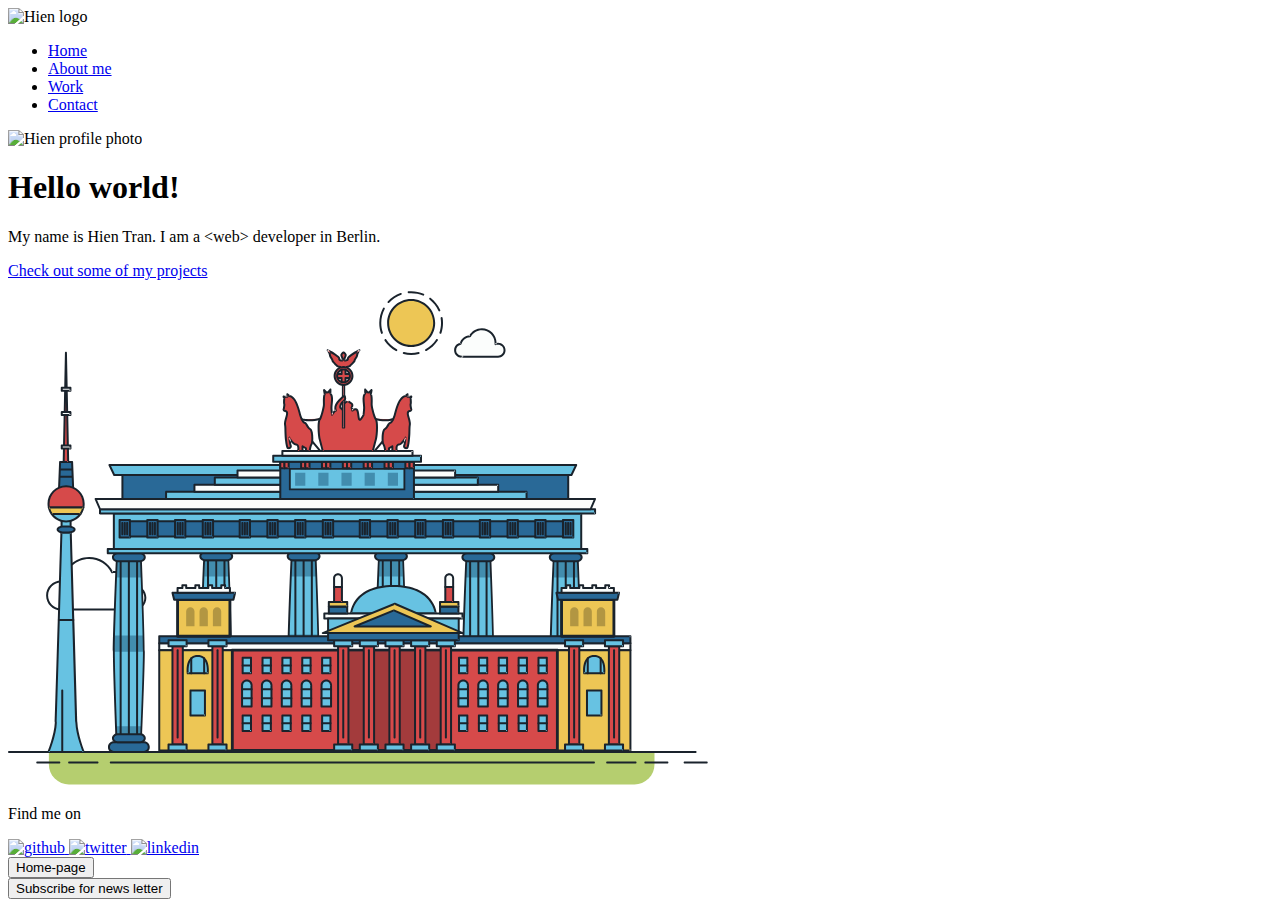
==== index.html @ c539e5d4 "Update index.html" ====
<!DOCTYPE html>
<html>

<head>
  <meta charset="utf-8">
  <title>Hien Portfolio (testing change)</title>
  <link rel="shortcut icon" href="img/hien_favicon.ico">
  <link rel="stylesheet" type="text/css" href="https://cdnjs.cloudflare.com/ajax/libs/normalize/8.0.1/normalize.min.css">
  <link rel="stylesheet" type="text/css" href="css/styles.production.css">
  <link href="https://fonts.googleapis.com/css2?family=Lato:wght@400;700&display=swap" rel="stylesheet">
  <meta name="viewport" content="width=device-width, initial-scale=1">
</head>

<body>

    <header class="page-header">

      <img src="img/logo.png" alt="Hien logo" id="logo" class="page-header__item">

      <nav class="main-navigation page-header__item">
        <ul role="menubar" class="navigation-list">
          <li role="presentation">
            <a href="index.html" role="menuitem" class="navigation-list__item navigation-list__item--active">Home</a>
          </li>
          <li role="presentation">
            <a href="about.html" target="_blank" role="menuitem" class="navigation-list__item">About me</a>
          </li>
          <li role="presentation">
            <a href="work.html" target="_blank" role="menuitem" class="navigation-list__item">Work</a>
          </li>
          <li role="presentation">
            <a href="contact.html" target="_blank" role="menuitem" class="navigation-list__item">Contact</a>
          </li>
        </ul>
      </nav>

    </header>

    <main>
      <div class="profile">
        <img src="img/portrait.jpg" alt="Hien profile photo" class="profile__portrait">
        <h1>Hello world!</h1>
        <p>My name is Hien Tran. I am a <span> &ltweb&gt </span> developer in Berlin.</p>
        <a href="#"> Check out some of my projects </a>
      </div>
      <div class="berlin-animation">
        <svg xmlns="http://www.w3.org/2000/svg" class="berlin-illustration" height="505" viewBox="0 0 700 505" xmlns:xlink="http://www.w3.org/1999/xlink">
        <defs>
            <polygon id="a" points=".06 231.917 .06 .929 688.717 .929 688.717 231.917" />
        </defs>
        <g fill="none" fill-rule="evenodd">
          <g transform="translate(0 241)" class="cloud-back">
          <path fill="#1A232C" d="M87.602,29 L87.602,28 C87.326,28.001 87.103,28.024 86.927,28.033 L86.979,29.031 L87.947,28.78 C85.741,20.282 78.041,14.002 68.852,14 C67.858,14 66.904,14.096 65.98,14.231 L66.125,15.22 L67.019,14.772 C62.626,6.015 53.567,0.001 43.102,0 C29.041,0.002 17.524,10.848 16.443,24.632 L17.44,24.71 L17.606,23.724 C16.803,23.589 15.969,23.5 15.102,23.5 C6.817,23.501 0.102,30.215 0.102,38.5 C0.102,46.785 6.817,53.499 15.102,53.5 L87.602,53.5 C94.644,53.499 100.351,47.792 100.352,40.75 C100.351,33.708 94.644,28.001 87.602,28 L87.602,30 C90.573,30 93.254,31.202 95.203,33.149 C97.15,35.097 98.351,37.778 98.352,40.75 C98.351,43.722 97.15,46.403 95.203,48.351 C93.254,50.298 90.573,51.5 87.602,51.5 L15.102,51.5 C11.509,51.5 8.265,50.046 5.909,47.692 C3.555,45.337 2.102,42.093 2.102,38.5 C2.102,34.907 3.555,31.663 5.909,29.308 C8.265,26.954 11.509,25.5 15.102,25.5 C15.831,25.5 16.553,25.575 17.273,25.697 C17.551,25.743 17.832,25.672 18.055,25.499 C18.277,25.325 18.414,25.07 18.436,24.789 C19.436,12.04 30.094,1.998 43.102,2 C52.786,1.999 61.163,7.564 65.231,15.669 C65.425,16.055 65.842,16.272 66.27,16.21 C67.132,16.084 67.988,16 68.852,16 C77.108,15.998 84.027,21.647 86.011,29.283 C86.13,29.741 86.557,30.054 87.031,30.03 C87.27,30.017 87.457,29.999 87.602,30 L87.602,29"
              transform="translate(38 36)" />
            </g>
            <path fill="#B5CE6F" d="M646.484,484.382 C646.484,489.501 644.531,494.62 640.627,498.525 C636.722,502.43 631.603,504.382 626.484,504.382 L60.873,504.382 C55.754,504.382 50.636,502.43 46.731,498.525 C42.826,494.62 40.873,489.501 40.873,484.382 L40.873,471.917 L646.484,471.917 L646.484,484.382"
            />
            <polyline fill="#67C2E2" points="334.824 185.029 101.449 185.029 106.209 195.08 563.438 195.08 568.2 185.029 334.824 185.029" />
            <path fill="#1A232C" d="M334.824,185.029 L334.824,184.029 L101.449,184.029 C101.104,184.029 100.788,184.203 100.604,184.494 C100.42,184.785 100.398,185.146 100.545,185.457 L105.306,195.508 C105.471,195.856 105.824,196.079 106.209,196.079 L563.438,196.079 C563.824,196.079 564.177,195.856 564.342,195.508 L569.104,185.457 C569.251,185.146 569.229,184.785 569.045,184.494 C568.861,184.203 568.544,184.029 568.2,184.029 L334.824,184.029 L334.824,186.029 L566.62,186.029 L562.806,194.08 L106.842,194.08 L103.029,186.029 L334.824,186.029 L334.824,185.029"
            />
            <polygon fill="#296997" points="114.416 218.974 560.222 218.974 560.222 195.08 114.416 195.08" />
            <path fill="#1A232C" d="M560.222,218.974 L560.222,217.974 L115.416,217.974 L115.416,196.079 L559.222,196.079 L559.222,218.974 L560.222,218.974 L560.222,217.974 L560.222,218.974 L561.222,218.974 L561.222,195.08 C561.222,194.816 561.115,194.559 560.929,194.372 C560.742,194.186 560.485,194.08 560.222,194.08 L114.416,194.08 C114.152,194.08 113.895,194.186 113.708,194.372 C113.522,194.559 113.416,194.816 113.416,195.08 L113.416,218.974 C113.416,219.237 113.522,219.495 113.708,219.681 C113.895,219.867 114.152,219.974 114.416,219.974 L560.222,219.974 C560.485,219.974 560.742,219.867 560.929,219.681 C561.115,219.495 561.222,219.237 561.222,218.974 L560.222,218.974"
            />
            <polygon fill="#67C2E2" points="105.85 269.08 573.225 269.08 573.225 233.398 105.85 233.398" />
            <path fill="#1A232C" d="M573.225,233.398 L573.225,232.398 L105.85,232.398 C105.587,232.398 105.329,232.505 105.143,232.691 C104.957,232.877 104.85,233.134 104.85,233.398 L104.85,269.08 C104.85,269.344 104.957,269.601 105.143,269.788 C105.329,269.974 105.587,270.08 105.85,270.08 L573.225,270.08 C573.488,270.08 573.745,269.974 573.932,269.788 C574.118,269.601 574.225,269.344 574.225,269.08 L574.225,233.398 C574.225,233.134 574.118,232.877 573.932,232.691 C573.745,232.505 573.488,232.398 573.225,232.398 L573.225,233.398 L572.225,233.398 L572.225,268.08 L106.85,268.08 L106.85,234.398 L573.225,234.398 L573.225,233.398 L572.225,233.398 L573.225,233.398"
            />
            <polygon fill="#296997" points="116.751 256.508 562.557 256.508 562.557 241.243 116.751 241.243" />
            <path fill="#1A232C" d="M562.557,256.508 L562.557,255.508 L117.75,255.508 L117.75,242.243 L561.557,242.243 L561.557,256.508 L562.557,256.508 L562.557,255.508 L562.557,256.508 L563.557,256.508 L563.557,241.243 C563.557,240.979 563.45,240.722 563.264,240.535 C563.078,240.349 562.82,240.243 562.557,240.243 L116.75,240.243 C116.487,240.243 116.23,240.349 116.043,240.535 C115.857,240.722 115.751,240.979 115.751,241.243 L115.751,256.508 C115.751,256.771 115.857,257.029 116.043,257.215 C116.23,257.401 116.487,257.508 116.751,257.508 L562.557,257.508 C562.82,257.508 563.077,257.401 563.264,257.215 C563.45,257.029 563.557,256.771 563.557,256.508 L562.557,256.508"
            />
            <polygon fill="#67C2E2" points="158.07 218.974 518.563 218.974 518.563 211.858 158.07 211.858" />
            <path fill="#1A232C" d="M518.563,211.858 L518.563,210.858 L158.07,210.858 C157.807,210.858 157.549,210.964 157.363,211.151 C157.177,211.337 157.07,211.594 157.07,211.858 L157.07,218.974 C157.07,219.237 157.177,219.495 157.363,219.681 C157.549,219.867 157.807,219.974 158.07,219.974 L518.563,219.974 C518.826,219.974 519.083,219.867 519.27,219.681 C519.456,219.495 519.562,219.237 519.562,218.974 L519.562,211.858 C519.562,211.594 519.456,211.337 519.27,211.151 C519.083,210.964 518.826,210.858 518.563,210.858 L518.563,211.858 L517.563,211.858 L517.563,217.974 L159.07,217.974 L159.07,212.858 L518.563,212.858 L518.563,211.858 L517.563,211.858 L518.563,211.858"
            />
            <polygon fill="#FBFDFC" points="186.438 211.858 490.194 211.858 490.194 204.741 186.438 204.741" />
            <path fill="#1A232C" d="M490.194,204.741 L490.194,203.741 L186.438,203.741 C186.175,203.741 185.917,203.848 185.731,204.034 C185.545,204.221 185.438,204.478 185.438,204.741 L185.438,211.858 C185.438,212.121 185.545,212.379 185.731,212.565 C185.917,212.751 186.175,212.858 186.438,212.858 L490.194,212.858 C490.458,212.858 490.715,212.751 490.902,212.565 C491.088,212.379 491.194,212.121 491.194,211.858 L491.194,204.741 C491.194,204.478 491.088,204.221 490.902,204.034 C490.715,203.848 490.458,203.741 490.194,203.741 L490.194,204.741 L489.194,204.741 L489.194,210.858 L187.438,210.858 L187.438,205.741 L490.194,205.741 L490.194,204.741 L489.194,204.741 L490.194,204.741"
            />
            <polygon fill="#67C2E2" points="206.805 204.741 469.828 204.741 469.828 197.624 206.805 197.624" />
            <path fill="#1A232C" d="M469.828,197.624 L469.828,196.624 L206.805,196.624 C206.541,196.624 206.284,196.731 206.098,196.917 C205.911,197.103 205.805,197.361 205.805,197.624 L205.805,204.741 C205.805,205.005 205.911,205.262 206.098,205.449 C206.284,205.635 206.541,205.741 206.805,205.741 L469.828,205.741 C470.091,205.741 470.349,205.635 470.535,205.449 C470.722,205.262 470.828,205.005 470.828,204.741 L470.828,197.624 C470.828,197.361 470.722,197.103 470.535,196.917 C470.349,196.731 470.091,196.624 469.828,196.624 L469.828,197.624 L468.828,197.624 L468.828,203.741 L207.805,203.741 L207.805,198.624 L469.828,198.624 L469.828,197.624 L468.828,197.624 L469.828,197.624"
            />
            <polygon fill="#FBFDFC" points="229.521 197.624 447.111 197.624 447.111 190.509 229.521 190.509" />
            <path fill="#1A232C" d="M447.111,190.509 L447.111,189.509 L229.521,189.509 C229.258,189.509 229,189.616 228.814,189.802 C228.628,189.988 228.521,190.246 228.521,190.509 L228.521,197.624 C228.521,197.888 228.628,198.145 228.814,198.332 C229,198.518 229.258,198.624 229.521,198.624 L447.111,198.624 C447.375,198.624 447.632,198.518 447.818,198.332 C448.005,198.145 448.111,197.888 448.111,197.624 L448.111,190.509 C448.111,190.246 448.005,189.988 447.818,189.802 C447.632,189.616 447.375,189.509 447.111,189.509 L447.111,190.509 L446.111,190.509 L446.111,196.624 L230.521,196.624 L230.521,191.509 L447.111,191.509 L447.111,190.509 L446.111,190.509 L447.111,190.509"
            />
            <path fill="#67C2E2" d="M135.607,355.447 C135.163,337.766 134.264,313.326 133.648,297.387 C133.274,287.721 133.004,281.18 133.004,281.18 L108.722,281.18 C108.722,281.18 108.452,287.721 108.079,297.387 C107.462,313.326 106.563,337.766 106.119,355.447 C105.953,362.059 105.85,367.732 105.85,371.653 L105.85,371.654 C105.85,386.117 107.243,424.332 108.089,446.189 C108.457,455.706 108.722,462.126 108.722,462.126 L133.004,462.126 C133.004,462.126 133.269,455.706 133.637,446.189 C134.482,424.332 135.876,386.117 135.876,371.654 L135.876,371.653 C135.876,367.732 135.773,362.059 135.607,355.447"
            />
            <path fill="#428DAE" d="M133.648 297.387L108.079 297.387C108.452 287.721 108.722 281.18 108.722 281.18L133.004 281.18C133.004 281.18 133.274 287.721 133.648 297.387M135.876 371.654L105.85 371.654 105.85 371.653C105.85 367.732 105.953 362.059 106.119 355.447L135.607 355.447C135.773 362.059 135.876 367.732 135.876 371.653L135.876 371.654M133.004 462.126L108.722 462.126C108.722 462.126 108.457 455.706 108.089 446.189L133.637 446.189C133.269 455.706 133.004 462.126 133.004 462.126"
            />
            <path fill="#1A232C" d="M109.612,461.199 L132.114,461.199 C132.447,453.007 134.949,390.886 134.949,371.653 C134.949,352.42 132.447,290.299 132.114,282.108 L109.612,282.108 C109.279,290.299 106.778,352.42 106.778,371.653 C106.778,390.886 109.279,453.007 109.612,461.199 Z M133.895,463.054 L107.832,463.054 L107.794,462.164 C107.766,461.466 104.922,392.193 104.922,371.653 C104.922,351.114 107.766,281.839 107.794,281.142 L107.832,280.252 L133.895,280.252 L133.931,281.142 C133.96,281.839 136.804,351.114 136.804,371.653 C136.804,392.193 133.96,461.466 133.931,462.164 L133.895,463.054 L133.895,463.054 Z"
            />
            <path fill="#1A232C" d="M111.638 281.18L111.638 462.126C111.638 462.679 112.086 463.126 112.638 463.126 113.19 463.126 113.638 462.679 113.638 462.126L113.638 281.18C113.638 280.628 113.19 280.18 112.638 280.18 112.086 280.18 111.638 280.628 111.638 281.18M119.863 281.18L119.863 462.126C119.863 462.679 120.311 463.126 120.863 463.126 121.416 463.126 121.863 462.679 121.863 462.126L121.863 281.18C121.863 280.628 121.416 280.18 120.863 280.18 120.311 280.18 119.863 280.628 119.863 281.18M128.088 281.18L128.088 462.126C128.088 462.679 128.536 463.126 129.088 463.126 129.64 463.126 130.088 462.679 130.088 462.126L130.088 281.18C130.088 280.628 129.64 280.18 129.088 280.18 128.536 280.18 128.088 280.628 128.088 281.18"
            />
            <path fill="#296997" d="M136.79,277.265 C136.79,279.418 134.675,281.18 132.09,281.18 L109.636,281.18 C107.051,281.18 104.936,279.418 104.936,277.265 C104.936,275.111 107.051,273.349 109.636,273.349 L132.09,273.349 C134.675,273.349 136.79,275.111 136.79,277.265"
            />
            <path fill="#1A232C" d="M136.79,277.265 L135.79,277.265 C135.789,278.005 135.433,278.704 134.769,279.262 C134.109,279.814 133.155,280.181 132.09,280.18 L109.636,280.18 C108.571,280.181 107.617,279.814 106.956,279.262 C106.293,278.704 105.936,278.005 105.936,277.265 C105.936,276.524 106.293,275.825 106.957,275.267 C107.617,274.715 108.571,274.348 109.636,274.349 L132.09,274.349 C133.155,274.348 134.109,274.716 134.769,275.267 C135.433,275.825 135.789,276.524 135.79,277.265 L137.79,277.265 C137.791,275.851 137.09,274.593 136.049,273.731 C135.006,272.863 133.61,272.35 132.09,272.349 L109.636,272.349 C108.116,272.35 106.72,272.863 105.676,273.731 C104.636,274.593 103.935,275.851 103.936,277.265 C103.935,278.678 104.636,279.937 105.677,280.798 C106.72,281.666 108.116,282.179 109.636,282.18 L132.09,282.18 C133.61,282.179 135.006,281.666 136.049,280.798 C137.09,279.937 137.791,278.678 137.79,277.265 L136.79,277.265"
            />
            <path fill="#296997" d="M140.775,467.217 C140.775,469.803 138.661,471.917 136.076,471.917 L105.65,471.917 C103.065,471.917 100.951,469.803 100.951,467.217 L100.951,466.825 C100.951,464.241 103.065,462.126 105.65,462.126 L136.076,462.126 C138.661,462.126 140.775,464.241 140.775,466.825 L140.775,467.217"
            />
            <path fill="#1A232C" d="M140.775,467.217 L139.775,467.217 C139.775,468.235 139.361,469.155 138.688,469.83 C138.013,470.503 137.093,470.917 136.076,470.917 L105.65,470.917 C104.633,470.917 103.713,470.504 103.038,469.83 C102.365,469.155 101.951,468.235 101.951,467.217 L101.951,466.825 C101.951,465.808 102.365,464.889 103.038,464.214 C103.713,463.54 104.633,463.127 105.65,463.126 L136.076,463.126 C137.093,463.127 138.013,463.54 138.688,464.214 C139.362,464.889 139.775,465.808 139.775,466.825 L139.775,467.217 L141.775,467.217 L141.775,466.825 C141.772,463.684 139.217,461.13 136.076,461.126 L105.65,461.126 C102.509,461.13 99.955,463.684 99.951,466.825 L99.951,467.217 C99.954,470.36 102.509,472.914 105.65,472.917 L136.076,472.917 C139.217,472.914 141.772,470.36 141.775,467.217 L140.775,467.217"
            />
            <path fill="#296997" d="M136.79,458.208 C136.79,460.363 134.675,462.126 132.09,462.126 L109.636,462.126 C107.051,462.126 104.936,460.363 104.936,458.208 C104.936,456.057 107.051,454.292 109.636,454.292 L132.09,454.292 C134.675,454.292 136.79,456.057 136.79,458.208"
            />
            <path fill="#1A232C" d="M136.79,458.208 L135.79,458.208 C135.789,458.949 135.432,459.649 134.769,460.207 C134.108,460.76 133.154,461.128 132.09,461.126 L109.636,461.126 C108.572,461.128 107.617,460.76 106.957,460.207 C106.293,459.649 105.936,458.949 105.936,458.208 C105.936,457.47 106.293,456.77 106.957,456.212 C107.617,455.659 108.572,455.291 109.636,455.292 L132.09,455.292 C133.154,455.291 134.108,455.659 134.769,456.212 C135.433,456.77 135.789,457.47 135.79,458.208 L137.79,458.208 C137.791,456.796 137.09,455.538 136.05,454.675 C135.006,453.808 133.61,453.294 132.09,453.292 L109.636,453.292 C108.115,453.294 106.719,453.808 105.676,454.675 C104.636,455.538 103.935,456.796 103.936,458.208 C103.935,459.622 104.636,460.881 105.676,461.743 C106.72,462.611 108.116,463.125 109.636,463.126 L132.09,463.126 C133.61,463.125 135.006,462.611 136.05,461.743 C137.09,460.881 137.791,459.622 137.79,458.208 L136.79,458.208"
            />
            <path fill="#67C2E2" d="M572.471,355.447 C572.025,337.766 571.126,313.326 570.51,297.387 C570.137,287.721 569.867,281.18 569.867,281.18 L545.585,281.18 C545.585,281.18 545.315,287.721 544.942,297.387 C544.326,313.326 543.427,337.766 542.981,355.447 C542.815,362.059 542.713,367.732 542.713,371.653 L542.713,371.654 C542.713,386.117 544.107,424.332 544.952,446.189 C545.32,455.706 545.585,462.126 545.585,462.126 L569.867,462.126 C569.867,462.126 570.132,455.706 570.499,446.189 C571.346,424.332 572.739,386.117 572.739,371.654 L572.739,371.653 C572.739,367.732 572.637,362.059 572.471,355.447"
            />
            <path fill="#428DAE" d="M569.582 297.387L566.951 297.387 566.951 282.108 568.977 282.108C569.063 284.206 569.29 289.841 569.582 297.387M564.951 297.387L545.871 297.387C546.162 289.841 546.39 284.206 546.476 282.108L564.951 282.108 564.951 297.387M571.8 369.187L566.951 369.187 566.951 356.265 571.562 356.265C571.685 361.272 571.771 365.701 571.8 369.187M564.951 369.187L543.653 369.187C543.684 365.512 543.777 360.79 543.912 355.447L553.551 355.447 553.551 356.265 564.951 356.265 564.951 369.187"
            />
            <path fill="#1A232C" d="M546.476,461.199 L568.977,461.199 C569.31,453.007 571.812,390.886 571.812,371.653 C571.812,352.42 569.31,290.299 568.977,282.108 L546.476,282.108 C546.142,290.299 543.642,352.42 543.642,371.653 C543.642,390.886 546.142,453.007 546.476,461.199 M570.758,463.054 L544.694,463.054 L544.658,462.164 C544.629,461.466 541.785,392.193 541.785,371.653 C541.785,351.114 544.629,281.839 544.658,281.142 L544.694,280.252 L570.758,280.252 L570.795,281.142 C570.823,281.839 573.667,351.114 573.667,371.653 C573.667,392.193 570.823,461.466 570.795,462.164 L570.758,463.054"
            />
            <path fill="#1A232C" d="M548.501 281.18L548.501 462.126C548.501 462.679 548.949 463.126 549.501 463.126 550.053 463.126 550.501 462.679 550.501 462.126L550.501 281.18C550.501 280.628 550.053 280.18 549.501 280.18 548.949 280.18 548.501 280.628 548.501 281.18M556.727 281.18L556.727 462.126C556.727 462.679 557.174 463.126 557.727 463.126 558.279 463.126 558.727 462.679 558.727 462.126L558.727 281.18C558.727 280.628 558.279 280.18 557.727 280.18 557.174 280.18 556.727 280.628 556.727 281.18M564.951 281.18L564.951 462.126C564.951 462.679 565.399 463.126 565.951 463.126 566.503 463.126 566.951 462.679 566.951 462.126L566.951 281.18C566.951 280.628 566.503 280.18 565.951 280.18 565.399 280.18 564.951 280.628 564.951 281.18"
            />
            <path fill="#296997" d="M573.653,277.265 C573.653,279.418 571.537,281.18 568.953,281.18 L546.499,281.18 C543.915,281.18 541.799,279.418 541.799,277.265 C541.799,275.111 543.915,273.349 546.499,273.349 L568.953,273.349 C571.537,273.349 573.653,275.111 573.653,277.265"
            />
            <path fill="#1A232C" d="M573.653,277.265 L572.653,277.265 C572.653,278.005 572.296,278.704 571.632,279.262 C570.972,279.814 570.017,280.181 568.953,280.18 L546.499,280.18 C545.435,280.181 544.48,279.814 543.82,279.262 C543.156,278.704 542.8,278.005 542.799,277.265 C542.8,276.525 543.156,275.825 543.82,275.267 C544.481,274.715 545.435,274.348 546.499,274.349 L568.953,274.349 C570.017,274.348 570.972,274.715 571.632,275.267 C572.296,275.825 572.653,276.525 572.653,277.265 L574.653,277.265 C574.654,275.851 573.953,274.593 572.912,273.731 C571.869,272.863 570.473,272.35 568.953,272.349 L546.499,272.349 C544.979,272.35 543.583,272.863 542.54,273.731 C541.499,274.593 540.798,275.851 540.799,277.265 C540.798,278.679 541.499,279.937 542.54,280.798 C543.583,281.666 544.979,282.179 546.499,282.18 L568.953,282.18 C570.473,282.179 571.869,281.666 572.912,280.798 C573.953,279.937 574.654,278.679 574.653,277.265 L573.653,277.265"
            />
            <path fill="#296997" d="M577.639,467.217 C577.639,469.803 575.524,471.917 572.938,471.917 L542.514,471.917 C539.929,471.917 537.813,469.803 537.813,467.217 L537.813,466.825 C537.813,464.241 539.929,462.126 542.514,462.126 L572.938,462.126 C575.524,462.126 577.639,464.241 577.639,466.825 L577.639,467.217"
            />
            <path fill="#1A232C" d="M577.639,467.217 L576.639,467.217 C576.638,468.235 576.225,469.155 575.551,469.83 C574.876,470.503 573.956,470.917 572.938,470.917 L542.514,470.917 C541.497,470.917 540.576,470.503 539.901,469.83 C539.227,469.155 538.814,468.234 538.813,467.217 L538.813,466.825 C538.814,465.808 539.227,464.889 539.901,464.214 C540.576,463.54 541.497,463.127 542.514,463.126 L572.938,463.126 C573.956,463.127 574.876,463.54 575.551,464.214 C576.225,464.888 576.638,465.808 576.639,466.825 L576.639,467.217 L578.639,467.217 L578.639,466.825 C578.635,463.684 576.081,461.13 572.938,461.126 L542.514,461.126 C539.372,461.13 536.817,463.684 536.813,466.825 L536.813,467.217 C536.817,470.36 539.372,472.914 542.514,472.917 L572.938,472.917 C576.081,472.914 578.635,470.359 578.639,467.217 L577.639,467.217"
            />
            <path fill="#296997" d="M573.653,458.208 C573.653,460.363 571.537,462.126 568.953,462.126 L546.499,462.126 C543.915,462.126 541.799,460.363 541.799,458.208 C541.799,456.057 543.915,454.292 546.499,454.292 L568.953,454.292 C571.537,454.292 573.653,456.057 573.653,458.208"
            />
            <path fill="#1A232C" d="M573.653,458.208 L572.653,458.208 C572.653,458.949 572.296,459.649 571.632,460.207 C570.971,460.76 570.017,461.128 568.953,461.126 L546.499,461.126 C545.435,461.128 544.481,460.76 543.82,460.207 C543.157,459.649 542.799,458.949 542.799,458.208 C542.799,457.47 543.156,456.77 543.82,456.212 C544.481,455.659 545.435,455.291 546.499,455.292 L568.953,455.292 C570.017,455.291 570.971,455.659 571.632,456.212 C572.296,456.77 572.653,457.47 572.653,458.208 L574.653,458.208 C574.654,456.796 573.953,455.538 572.912,454.675 C571.869,453.808 570.473,453.294 568.953,453.292 L546.499,453.292 C544.979,453.294 543.583,453.808 542.54,454.675 C541.499,455.538 540.798,456.796 540.799,458.208 C540.798,459.622 541.499,460.881 542.54,461.743 C543.583,462.611 544.979,463.125 546.499,463.126 L568.953,463.126 C570.473,463.125 571.869,462.611 572.912,461.743 C573.953,460.881 574.654,459.622 574.653,458.208 L573.653,458.208"
            />
            <path fill="#67C2E2" d="M485.098,355.447 C484.654,337.766 483.753,313.326 483.137,297.387 C482.764,287.721 482.494,281.18 482.494,281.18 L458.213,281.18 C458.213,281.18 457.942,287.721 457.569,297.387 C456.953,313.326 456.055,337.766 455.608,355.447 C455.443,362.059 455.34,367.732 455.34,371.653 L455.34,371.654 C455.34,386.117 456.733,424.332 457.58,446.189 C457.948,455.706 458.213,462.126 458.213,462.126 L482.494,462.126 C482.494,462.126 482.759,455.706 483.126,446.189 C483.973,424.332 485.366,386.117 485.366,371.654 L485.366,371.653 C485.366,367.732 485.265,362.059 485.098,355.447"
            />
            <path fill="#428DAE" d="M483.137 297.387L457.569 297.387C457.942 287.721 458.213 281.18 458.213 281.18L482.494 281.18C482.494 281.18 482.764 287.721 483.137 297.387M485.355 369.187L455.351 369.187C455.382 365.502 455.475 360.78 455.608 355.447L485.098 355.447C485.232 360.78 485.325 365.502 485.355 369.187"
            />
            <path fill="#1A232C" d="M459.103,461.199 L481.605,461.199 C481.938,453.007 484.439,390.886 484.439,371.653 C484.439,352.42 481.938,290.299 481.605,282.108 L459.103,282.108 C458.769,290.299 456.268,352.42 456.268,371.653 C456.268,390.886 458.769,453.007 459.103,461.199 Z M483.386,463.054 L457.321,463.054 L457.285,462.164 C457.256,461.466 454.412,392.193 454.412,371.653 C454.412,351.114 457.256,281.839 457.285,281.142 L457.321,280.252 L483.386,280.252 L483.422,281.142 C483.45,281.839 486.294,351.114 486.294,371.653 C486.294,392.193 483.45,461.466 483.422,462.164 L483.386,463.054 L483.386,463.054 Z"
            />
            <path fill="#1A232C" d="M461.128 281.18L461.128 462.126C461.128 462.679 461.576 463.126 462.128 463.126 462.68 463.126 463.128 462.679 463.128 462.126L463.128 281.18C463.128 280.628 462.68 280.18 462.128 280.18 461.576 280.18 461.128 280.628 461.128 281.18M469.354 281.18L469.354 462.126C469.354 462.679 469.801 463.126 470.354 463.126 470.906 463.126 471.354 462.679 471.354 462.126L471.354 281.18C471.354 280.628 470.906 280.18 470.354 280.18 469.801 280.18 469.354 280.628 469.354 281.18M477.578 281.18L477.578 462.126C477.578 462.679 478.026 463.126 478.578 463.126 479.13 463.126 479.578 462.679 479.578 462.126L479.578 281.18C479.578 280.628 479.13 280.18 478.578 280.18 478.026 280.18 477.578 280.628 477.578 281.18"
            />
            <path fill="#296997" d="M486.281,277.265 C486.281,279.418 484.164,281.18 481.58,281.18 L459.126,281.18 C456.542,281.18 454.426,279.418 454.426,277.265 C454.426,275.111 456.542,273.349 459.126,273.349 L481.58,273.349 C484.164,273.349 486.281,275.111 486.281,277.265"
            />
            <path fill="#1A232C" d="M486.281,277.265 L485.281,277.265 C485.281,278.005 484.924,278.704 484.26,279.262 C483.599,279.814 482.644,280.181 481.58,280.18 L459.126,280.18 C458.062,280.181 457.107,279.814 456.447,279.262 C455.783,278.704 455.427,278.005 455.426,277.265 C455.427,276.525 455.783,275.825 456.447,275.267 C457.108,274.715 458.062,274.348 459.126,274.349 L481.58,274.349 C482.644,274.348 483.599,274.716 484.26,275.268 C484.924,275.825 485.281,276.525 485.281,277.265 L487.281,277.265 C487.282,275.851 486.58,274.593 485.54,273.731 C484.496,272.863 483.1,272.35 481.58,272.349 L459.126,272.349 C457.606,272.35 456.21,272.863 455.167,273.731 C454.126,274.593 453.425,275.851 453.426,277.265 C453.425,278.679 454.126,279.937 455.167,280.798 C456.21,281.666 457.606,282.179 459.126,282.18 L481.58,282.18 C483.1,282.179 484.496,281.666 485.54,280.799 C486.58,279.937 487.282,278.679 487.281,277.265 L486.281,277.265"
            />
            <path fill="#296997" d="M490.266,467.217 C490.266,469.803 488.151,471.917 485.565,471.917 L455.141,471.917 C452.556,471.917 450.44,469.803 450.44,467.217 L450.44,466.825 C450.44,464.241 452.556,462.126 455.141,462.126 L485.565,462.126 C488.151,462.126 490.266,464.241 490.266,466.825 L490.266,467.217"
            />
            <path fill="#1A232C" d="M490.266,467.217 L489.266,467.217 C489.265,468.235 488.852,469.155 488.178,469.83 C487.503,470.503 486.583,470.917 485.565,470.917 L455.141,470.917 C454.124,470.917 453.203,470.503 452.528,469.83 C451.854,469.155 451.441,468.234 451.44,467.217 L451.44,466.825 C451.441,465.808 451.854,464.889 452.528,464.214 C453.203,463.54 454.124,463.127 455.141,463.126 L485.565,463.126 C486.583,463.127 487.503,463.54 488.178,464.214 C488.852,464.888 489.265,465.808 489.266,466.825 L489.266,467.217 L491.266,467.217 L491.266,466.825 C491.262,463.684 488.708,461.13 485.565,461.126 L455.141,461.126 C451.999,461.13 449.444,463.684 449.44,466.825 L449.44,467.217 C449.444,470.36 451.999,472.914 455.141,472.917 L485.565,472.917 C488.708,472.914 491.262,470.359 491.266,467.217 L490.266,467.217"
            />
            <path fill="#296997" d="M486.281,458.208 C486.281,460.363 484.164,462.126 481.58,462.126 L459.126,462.126 C456.542,462.126 454.426,460.363 454.426,458.208 C454.426,456.057 456.542,454.292 459.126,454.292 L481.58,454.292 C484.164,454.292 486.281,456.057 486.281,458.208"
            />
            <path fill="#1A232C" d="M486.281,458.208 L485.281,458.208 C485.281,458.949 484.923,459.649 484.26,460.207 C483.599,460.76 482.644,461.128 481.58,461.126 L459.126,461.126 C458.062,461.128 457.108,460.76 456.447,460.207 C455.784,459.649 455.427,458.949 455.426,458.208 C455.426,457.47 455.783,456.77 456.447,456.212 C457.108,455.659 458.062,455.291 459.126,455.292 L481.58,455.292 C482.644,455.291 483.598,455.659 484.26,456.212 C484.924,456.77 485.281,457.47 485.281,458.208 L487.281,458.208 C487.282,456.795 486.58,455.538 485.54,454.675 C484.496,453.808 483.1,453.294 481.58,453.292 L459.126,453.292 C457.606,453.294 456.21,453.808 455.167,454.675 C454.126,455.538 453.425,456.796 453.426,458.208 C453.425,459.622 454.126,460.881 455.167,461.743 C456.21,462.611 457.606,463.125 459.126,463.126 L481.58,463.126 C483.1,463.125 484.496,462.611 485.54,461.743 C486.581,460.881 487.282,459.622 487.281,458.208 L486.281,458.208"
            />
            <path fill="#67C2E2" d="M397.726,354.466 C397.28,336.787 396.381,312.346 395.765,296.407 C395.392,286.742 395.122,280.2 395.122,280.2 L370.84,280.2 C370.84,280.2 370.57,286.742 370.197,296.407 C369.581,312.346 368.682,336.787 368.236,354.466 C368.07,361.078 367.968,366.751 367.968,370.672 L367.968,370.673 C367.968,385.136 369.361,423.352 370.207,445.208 C370.575,454.726 370.84,461.146 370.84,461.146 L395.122,461.146 C395.122,461.146 395.386,454.726 395.754,445.208 C396.601,423.352 397.994,385.136 397.994,370.673 L397.994,370.672 C397.994,366.751 397.892,361.078 397.726,354.466"
            />
            <path fill="#428DAE" d="M394.837 296.407L392.206 296.407 392.206 281.127 394.233 281.127C394.318 283.225 394.545 288.861 394.837 296.407L394.837 296.407zM383.981 296.407L390.206 296.407 390.206 281.127 383.981 281.127 383.981 296.407zM375.756 296.407L381.98 296.407 381.98 281.127 375.756 281.127 375.756 296.407zM373.756 296.407L371.126 296.407C371.417 288.861 371.645 283.225 371.73 281.127L373.756 281.127 373.756 296.407 373.756 296.407zM397.062 369.187L392.206 369.187 392.206 354.466 396.796 354.466C396.943 360.298 397.041 365.389 397.062 369.187L397.062 369.187zM383.981 369.187L390.206 369.187 390.206 354.466 383.981 354.466 383.981 369.187zM375.756 369.187L381.98 369.187 381.98 354.466 375.756 354.466 375.756 369.187zM373.756 369.187L368.9 369.187C368.921 365.389 369.019 360.298 369.166 354.466L373.756 354.466 373.756 369.187 373.756 369.187z"
            />
            <path fill="#1A232C" d="M371.73,460.218 L394.233,460.218 C394.565,452.027 397.066,389.906 397.066,370.672 C397.066,351.44 394.565,289.319 394.233,281.127 L371.73,281.127 C371.397,289.319 368.895,351.44 368.895,370.672 C368.895,389.906 371.397,452.027 371.73,460.218 M396.013,462.074 L369.949,462.074 L369.912,461.184 C369.884,460.486 367.04,391.212 367.04,370.672 C367.04,350.133 369.884,280.859 369.912,280.162 L369.949,279.272 L396.013,279.272 L396.05,280.162 C396.078,280.859 398.922,350.133 398.922,370.672 C398.922,391.212 396.078,460.486 396.05,461.184 L396.013,462.074"
            />
            <path fill="#1A232C" d="M373.756 280.2L373.756 461.146C373.756 461.698 374.203 462.146 374.756 462.146 375.308 462.146 375.756 461.698 375.756 461.146L375.756 280.2C375.756 279.647 375.308 279.2 374.756 279.2 374.203 279.2 373.756 279.647 373.756 280.2M381.98 280.2L381.98 461.146C381.98 461.698 382.428 462.146 382.98 462.146 383.533 462.146 383.981 461.698 383.981 461.146L383.981 280.2C383.981 279.647 383.533 279.2 382.98 279.2 382.428 279.2 381.98 279.647 381.98 280.2M390.206 280.2L390.206 461.146C390.206 461.698 390.654 462.146 391.206 462.146 391.758 462.146 392.206 461.698 392.206 461.146L392.206 280.2C392.206 279.647 391.758 279.2 391.206 279.2 390.654 279.2 390.206 279.647 390.206 280.2"
            />
            <path fill="#296997" d="M398.908,276.285 C398.908,278.439 396.792,280.2 394.208,280.2 L371.754,280.2 C369.17,280.2 367.053,278.439 367.053,276.285 C367.053,274.13 369.17,272.369 371.754,272.369 L394.208,272.369 C396.792,272.369 398.908,274.13 398.908,276.285"
            />
            <path fill="#1A232C" d="M398.908,276.285 L397.908,276.285 C397.907,277.025 397.551,277.724 396.887,278.281 C396.227,278.833 395.272,279.201 394.208,279.2 L371.754,279.2 C370.69,279.201 369.735,278.833 369.074,278.281 C368.41,277.724 368.053,277.025 368.053,276.285 C368.053,275.544 368.41,274.845 369.074,274.287 C369.735,273.735 370.69,273.367 371.754,273.369 L394.208,273.369 C395.272,273.367 396.227,273.735 396.887,274.287 C397.551,274.844 397.907,275.544 397.908,276.285 L399.908,276.285 C399.909,274.871 399.208,273.612 398.167,272.75 C397.124,271.883 395.728,271.37 394.208,271.369 L371.754,271.369 C370.234,271.37 368.838,271.883 367.794,272.75 C366.754,273.612 366.052,274.871 366.053,276.285 C366.052,277.699 366.754,278.957 367.795,279.818 C368.838,280.686 370.234,281.198 371.754,281.2 L394.208,281.2 C395.728,281.198 397.123,280.686 398.167,279.818 C399.208,278.957 399.909,277.698 399.908,276.285 L398.908,276.285"
            />
            <path fill="#296997" d="M402.894,466.237 C402.894,468.823 400.779,470.937 398.193,470.937 L367.768,470.937 C365.183,470.937 363.068,468.823 363.068,466.237 L363.068,465.844 C363.068,463.26 365.183,461.146 367.768,461.146 L398.193,461.146 C400.779,461.146 402.894,463.26 402.894,465.844 L402.894,466.237"
            />
            <path fill="#1A232C" d="M402.894,466.237 L401.894,466.237 C401.893,467.254 401.48,468.174 400.806,468.849 C400.131,469.523 399.211,469.937 398.193,469.937 L367.768,469.937 C366.751,469.937 365.831,469.523 365.156,468.849 C364.482,468.174 364.069,467.254 364.068,466.237 L364.068,465.844 C364.069,464.828 364.482,463.908 365.156,463.233 C365.831,462.56 366.751,462.146 367.768,462.146 L398.193,462.146 C399.211,462.146 400.131,462.56 400.806,463.233 C401.48,463.908 401.893,464.828 401.894,465.844 L401.894,466.237 L403.894,466.237 L403.894,465.844 C403.89,462.703 401.336,460.15 398.193,460.146 L367.768,460.146 C364.626,460.15 362.072,462.703 362.068,465.844 L362.068,466.237 C362.072,469.379 364.626,471.933 367.768,471.937 L398.193,471.937 C401.336,471.933 403.89,469.379 403.894,466.237 L402.894,466.237"
            />
            <path fill="#296997" d="M398.908,457.228 C398.908,459.382 396.792,461.146 394.208,461.146 L371.754,461.146 C369.17,461.146 367.053,459.382 367.053,457.228 C367.053,455.077 369.17,453.312 371.754,453.312 L394.208,453.312 C396.792,453.312 398.908,455.077 398.908,457.228"
            />
            <path fill="#1A232C" d="M398.908,457.228 L397.908,457.228 C397.908,457.968 397.55,458.669 396.887,459.226 C396.226,459.779 395.272,460.147 394.208,460.146 L371.754,460.146 C370.69,460.147 369.736,459.779 369.074,459.226 C368.411,458.668 368.053,457.968 368.053,457.228 C368.053,456.489 368.41,455.789 369.074,455.231 C369.736,454.679 370.69,454.311 371.754,454.312 L394.208,454.312 C395.272,454.311 396.226,454.679 396.887,455.231 C397.551,455.789 397.908,456.489 397.908,457.228 L399.908,457.228 C399.909,455.815 399.208,454.557 398.167,453.695 C397.124,452.827 395.728,452.313 394.208,452.312 L371.754,452.312 C370.234,452.313 368.838,452.827 367.794,453.695 C366.754,454.557 366.052,455.815 366.053,457.228 C366.052,458.642 366.753,459.901 367.794,460.763 C368.838,461.631 370.234,462.145 371.754,462.146 L394.208,462.146 C395.728,462.145 397.124,461.631 398.167,460.763 C399.208,459.9 399.909,458.642 399.908,457.228 L398.908,457.228"
            />
            <path fill="#67C2E2" d="M310.353,354.466 C309.908,336.787 309.009,312.346 308.393,296.407 C308.019,286.742 307.75,280.2 307.75,280.2 L283.467,280.2 C283.467,280.2 283.198,286.742 282.824,296.407 C282.208,312.346 281.309,336.787 280.864,354.466 C280.698,361.078 280.596,366.751 280.596,370.672 L280.596,370.673 C280.596,385.136 281.989,423.352 282.834,445.208 C283.202,454.726 283.467,461.146 283.467,461.146 L307.75,461.146 C307.75,461.146 308.014,454.726 308.382,445.208 C309.228,423.352 310.622,385.136 310.622,370.673 L310.622,370.672 C310.622,366.751 310.518,361.078 310.353,354.466"
            />
            <path fill="#428DAE" d="M308.393 296.407L282.824 296.407C283.198 286.742 283.467 280.2 283.467 280.2L307.75 280.2C307.75 280.2 308.019 286.742 308.393 296.407M310.617 369.187L280.6 369.187C280.621 365.377 280.718 360.285 280.864 354.466L310.353 354.466C310.498 360.285 310.596 365.377 310.617 369.187"
            />
            <path fill="#1A232C" d="M284.357,460.218 L306.86,460.218 C307.193,452.027 309.694,389.906 309.694,370.672 C309.694,351.44 307.193,289.319 306.86,281.127 L284.357,281.127 C284.024,289.319 281.523,351.44 281.523,370.672 C281.523,389.906 284.024,452.027 284.357,460.218 Z M308.639,462.074 L282.576,462.074 L282.54,461.184 C282.511,460.486 279.668,391.212 279.668,370.672 C279.668,350.133 282.511,280.859 282.54,280.162 L282.576,279.272 L308.639,279.272 L308.677,280.162 C308.706,280.859 311.549,350.133 311.549,370.672 C311.549,391.212 308.706,460.486 308.677,461.184 L308.639,462.074 L308.639,462.074 Z"
            />
            <path fill="#1A232C" d="M286.383 280.2L286.383 461.146C286.383 461.698 286.831 462.146 287.383 462.146 287.936 462.146 288.383 461.698 288.383 461.146L288.383 280.2C288.383 279.647 287.936 279.2 287.383 279.2 286.831 279.2 286.383 279.647 286.383 280.2M294.608 280.2L294.608 461.146C294.608 461.698 295.056 462.146 295.608 462.146 296.161 462.146 296.608 461.698 296.608 461.146L296.608 280.2C296.608 279.647 296.161 279.2 295.608 279.2 295.056 279.2 294.608 279.647 294.608 280.2M302.834 280.2L302.834 461.146C302.834 461.698 303.281 462.146 303.834 462.146 304.386 462.146 304.834 461.698 304.834 461.146L304.834 280.2C304.834 279.647 304.386 279.2 303.834 279.2 303.281 279.2 302.834 279.647 302.834 280.2"
            />
            <path fill="#296997" d="M311.535,276.285 C311.535,278.439 309.42,280.2 306.836,280.2 L284.381,280.2 C281.797,280.2 279.681,278.439 279.681,276.285 C279.681,274.13 281.797,272.369 284.381,272.369 L306.836,272.369 C309.42,272.369 311.535,274.13 311.535,276.285"
            />
            <path fill="#1A232C" d="M311.535,276.285 L310.535,276.285 C310.534,277.025 310.177,277.724 309.514,278.282 C308.854,278.833 307.901,279.201 306.836,279.2 L284.381,279.2 C283.316,279.201 282.362,278.833 281.702,278.281 C281.038,277.724 280.681,277.025 280.681,276.285 C280.681,275.544 281.038,274.844 281.702,274.287 C282.362,273.735 283.317,273.367 284.381,273.369 L306.836,273.369 C307.9,273.367 308.854,273.735 309.514,274.287 C310.177,274.844 310.534,275.544 310.535,276.285 L312.535,276.285 C312.535,274.871 311.835,273.613 310.795,272.75 C309.751,271.883 308.356,271.37 306.836,271.369 L284.381,271.369 C282.861,271.37 281.465,271.883 280.422,272.75 C279.381,273.612 278.68,274.871 278.681,276.285 C278.68,277.698 279.381,278.957 280.422,279.818 C281.465,280.686 282.861,281.198 284.381,281.2 L306.836,281.2 C308.356,281.198 309.751,280.685 310.794,279.818 C311.835,278.956 312.535,277.698 312.535,276.285 L311.535,276.285"
            />
            <path fill="#296997" d="M315.522,466.237 C315.522,468.823 313.407,470.937 310.821,470.937 L280.396,470.937 C277.811,470.937 275.696,468.823 275.696,466.237 L275.696,465.844 C275.696,463.26 277.811,461.146 280.396,461.146 L310.821,461.146 C313.407,461.146 315.522,463.26 315.522,465.844 L315.522,466.237"
            />
            <path fill="#1A232C" d="M315.522,466.237 L314.522,466.237 C314.521,467.254 314.108,468.174 313.434,468.849 C312.759,469.523 311.838,469.937 310.821,469.937 L280.396,469.937 C279.379,469.937 278.458,469.523 277.783,468.849 C277.11,468.174 276.696,467.254 276.696,466.237 L276.696,465.844 C276.696,464.828 277.11,463.908 277.783,463.233 C278.458,462.56 279.379,462.146 280.396,462.146 L310.821,462.146 C311.838,462.146 312.759,462.56 313.434,463.233 C314.108,463.908 314.521,464.828 314.522,465.844 L314.522,466.237 L316.521,466.237 L316.521,465.844 C316.518,462.703 313.963,460.15 310.821,460.146 L280.396,460.146 C277.254,460.15 274.7,462.703 274.696,465.844 L274.696,466.237 C274.699,469.379 277.254,471.933 280.396,471.937 L310.821,471.937 C313.963,471.933 316.518,469.379 316.521,466.237 L315.522,466.237"
            />
            <path fill="#296997" d="M311.535,457.228 C311.535,459.382 309.42,461.146 306.836,461.146 L284.381,461.146 C281.797,461.146 279.681,459.382 279.681,457.228 C279.681,455.077 281.797,453.312 284.381,453.312 L306.836,453.312 C309.42,453.312 311.535,455.077 311.535,457.228"
            />
            <path fill="#1A232C" d="M311.535,457.228 L310.535,457.228 C310.534,457.969 310.177,458.669 309.514,459.227 C308.854,459.779 307.9,460.147 306.836,460.146 L284.381,460.146 C283.317,460.147 282.363,459.779 281.702,459.227 C281.038,458.669 280.681,457.968 280.681,457.228 C280.681,456.489 281.038,455.789 281.702,455.231 C282.363,454.679 283.317,454.311 284.381,454.312 L306.836,454.312 C307.9,454.311 308.854,454.679 309.514,455.231 C310.177,455.789 310.534,456.489 310.535,457.228 L312.535,457.228 C312.535,455.815 311.835,454.558 310.795,453.695 C309.752,452.827 308.356,452.313 306.836,452.312 L284.381,452.312 C282.861,452.313 281.465,452.827 280.422,453.695 C279.381,454.557 278.68,455.815 278.681,457.228 C278.68,458.642 279.381,459.9 280.422,460.763 C281.465,461.631 282.861,462.145 284.381,462.146 L306.836,462.146 C308.356,462.145 309.752,461.631 310.795,460.763 C311.835,459.9 312.535,458.641 312.535,457.228 L311.535,457.228"
            />
            <path fill="#67C2E2" d="M222.981,354.466 C222.535,336.787 221.636,312.346 221.02,296.407 C220.647,286.742 220.377,280.2 220.377,280.2 L196.094,280.2 C196.094,280.2 195.825,286.742 195.452,296.407 C194.835,312.346 193.936,336.787 193.491,354.466 C193.325,361.078 193.223,366.751 193.223,370.672 L193.223,370.673 C193.223,385.136 194.616,423.352 195.462,445.208 C195.83,454.726 196.094,461.146 196.094,461.146 L220.377,461.146 C220.377,461.146 220.642,454.726 221.009,445.208 C221.855,423.352 223.249,385.136 223.249,370.673 L223.249,370.672 C223.249,366.751 223.146,361.078 222.981,354.466"
            />
            <path fill="#428DAE" d="M220.091 296.407L209.236 296.407 209.236 281.127 219.487 281.127C219.573 283.225 219.8 288.861 220.091 296.407L220.091 296.407zM201.011 296.407L207.236 296.407 207.236 281.127 201.011 281.127 201.011 296.407zM199.011 296.407L196.381 296.407C196.672 288.861 196.899 283.225 196.985 281.127L199.011 281.127 199.011 296.407 199.011 296.407zM222.317 369.187L209.236 369.187 209.236 356.265 221.923 356.265 221.923 354.466 222.051 354.466C222.198 360.298 222.296 365.389 222.317 369.187L222.317 369.187zM201.011 369.187L207.236 369.187 207.236 356.265 201.011 356.265 201.011 369.187zM199.011 369.187L194.155 369.187C194.174 365.784 194.255 361.345 194.377 356.265L199.011 356.265 199.011 369.187 199.011 369.187z"
            />
            <path fill="#1A232C" d="M196.985,460.218 L219.487,460.218 C219.82,452.027 222.321,389.906 222.321,370.672 C222.321,351.44 219.82,289.319 219.487,281.127 L196.985,281.127 C196.651,289.319 194.151,351.44 194.151,370.672 C194.151,389.906 196.651,452.027 196.985,460.218 M221.267,462.074 L195.204,462.074 L195.167,461.184 C195.138,460.486 192.295,391.212 192.295,370.672 C192.295,350.133 195.138,280.859 195.167,280.162 L195.204,279.272 L221.267,279.272 L221.305,280.162 C221.334,280.859 224.177,350.133 224.177,370.672 C224.177,391.212 221.334,460.486 221.305,461.184 L221.267,462.074"
            />
            <path fill="#1A232C" d="M199.011 280.2L199.011 461.146C199.011 461.698 199.458 462.146 200.011 462.146 200.563 462.146 201.011 461.698 201.011 461.146L201.011 280.2C201.011 279.647 200.563 279.2 200.011 279.2 199.458 279.2 199.011 279.647 199.011 280.2M207.236 280.2L207.236 461.146C207.236 461.698 207.684 462.146 208.236 462.146 208.788 462.146 209.236 461.698 209.236 461.146L209.236 280.2C209.236 279.647 208.788 279.2 208.236 279.2 207.684 279.2 207.236 279.647 207.236 280.2M215.461 280.2L215.461 461.146C215.461 461.698 215.909 462.146 216.461 462.146 217.013 462.146 217.461 461.698 217.461 461.146L217.461 280.2C217.461 279.647 217.013 279.2 216.461 279.2 215.909 279.2 215.461 279.647 215.461 280.2"
            />
            <path fill="#296997" d="M224.162,276.285 C224.162,278.439 222.047,280.2 219.463,280.2 L197.008,280.2 C194.424,280.2 192.308,278.439 192.308,276.285 C192.308,274.13 194.424,272.369 197.008,272.369 L219.463,272.369 C222.047,272.369 224.162,274.13 224.162,276.285"
            />
            <path fill="#1A232C" d="M224.162,276.285 L223.162,276.285 C223.161,277.025 222.805,277.724 222.142,278.282 C221.482,278.833 220.528,279.201 219.463,279.2 L197.008,279.2 C195.944,279.201 194.99,278.833 194.329,278.281 C193.665,277.724 193.308,277.025 193.308,276.285 C193.308,275.544 193.665,274.845 194.329,274.287 C194.99,273.735 195.944,273.367 197.008,273.369 L219.463,273.369 C220.528,273.367 221.481,273.735 222.142,274.287 C222.805,274.844 223.161,275.544 223.162,276.285 L225.162,276.285 C225.163,274.871 224.462,273.613 223.422,272.75 C222.379,271.883 220.983,271.37 219.463,271.369 L197.008,271.369 C195.489,271.37 194.093,271.883 193.049,272.75 C192.008,273.612 191.307,274.871 191.308,276.285 C191.307,277.698 192.008,278.957 193.049,279.818 C194.093,280.686 195.489,281.198 197.008,281.2 L219.463,281.2 C220.983,281.198 222.379,280.686 223.422,279.818 C224.462,278.956 225.163,277.698 225.162,276.285 L224.162,276.285"
            />
            <path fill="#296997" d="M228.149,466.237 C228.149,468.823 226.034,470.937 223.448,470.937 L193.022,470.937 C190.438,470.937 188.323,468.823 188.323,466.237 L188.323,465.844 C188.323,463.26 190.438,461.146 193.022,461.146 L223.448,461.146 C226.034,461.146 228.149,463.26 228.149,465.844 L228.149,466.237"
            />
            <path fill="#1A232C" d="M228.149,466.237 L227.149,466.237 C227.149,467.254 226.735,468.174 226.061,468.849 C225.386,469.523 224.466,469.937 223.448,469.937 L193.022,469.937 C192.006,469.937 191.086,469.523 190.411,468.849 C189.737,468.174 189.324,467.254 189.323,466.237 L189.323,465.844 C189.324,464.828 189.737,463.908 190.411,463.233 C191.086,462.56 192.006,462.146 193.022,462.146 L223.448,462.146 C224.466,462.146 225.386,462.56 226.061,463.233 C226.735,463.908 227.149,464.828 227.149,465.844 L227.149,466.237 L229.149,466.237 L229.149,465.844 C229.145,462.703 226.59,460.15 223.448,460.146 L193.022,460.146 C189.881,460.15 187.327,462.703 187.323,465.844 L187.323,466.237 C187.327,469.379 189.881,471.933 193.022,471.937 L223.448,471.937 C226.59,471.933 229.145,469.379 229.149,466.237 L228.149,466.237"
            />
            <path fill="#296997" d="M224.162,457.228 C224.162,459.382 222.047,461.146 219.463,461.146 L197.008,461.146 C194.424,461.146 192.308,459.382 192.308,457.228 C192.308,455.077 194.424,453.312 197.008,453.312 L219.463,453.312 C222.047,453.312 224.162,455.077 224.162,457.228"
            />
            <path fill="#1A232C" d="M224.162,457.228 L223.162,457.228 C223.161,457.969 222.805,458.669 222.141,459.227 C221.481,459.779 220.527,460.147 219.463,460.146 L197.008,460.146 C195.944,460.147 194.99,459.779 194.329,459.227 C193.665,458.669 193.308,457.968 193.308,457.228 C193.308,456.489 193.665,455.789 194.329,455.231 C194.99,454.679 195.945,454.311 197.008,454.312 L219.463,454.312 C220.527,454.311 221.481,454.679 222.141,455.231 C222.805,455.789 223.161,456.489 223.162,457.228 L225.162,457.228 C225.163,455.815 224.462,454.557 223.422,453.695 C222.379,452.827 220.984,452.313 219.463,452.312 L197.008,452.312 C195.488,452.313 194.092,452.827 193.049,453.695 C192.008,454.557 191.307,455.815 191.308,457.228 C191.307,458.642 192.008,459.9 193.049,460.763 C194.092,461.631 195.488,462.145 197.008,462.146 L219.463,462.146 C220.983,462.145 222.379,461.631 223.422,460.763 C224.462,459.9 225.163,458.641 225.162,457.228 L224.162,457.228"
            />
            <polygon fill="#67C2E2" points="99.774 273.349 579.301 273.349 579.301 269.08 99.774 269.08" />
            <path fill="#1A232C" d="M579.301,273.349 L579.301,272.349 L100.774,272.349 L100.774,270.08 L578.301,270.08 L578.301,273.349 L579.301,273.349 L579.301,272.349 L579.301,273.349 L580.301,273.349 L580.301,269.08 C580.301,268.817 580.194,268.56 580.008,268.373 C579.822,268.187 579.564,268.08 579.301,268.08 L99.774,268.08 C99.511,268.08 99.254,268.187 99.067,268.373 C98.881,268.56 98.774,268.817 98.774,269.08 L98.774,273.349 C98.774,273.612 98.881,273.87 99.067,274.056 C99.254,274.242 99.511,274.349 99.774,274.349 L579.301,274.349 C579.564,274.349 579.822,274.242 580.008,274.056 C580.194,273.87 580.301,273.612 580.301,273.349 L579.301,273.349"
            />
            <polygon fill="#67C2E2" points="92.01 233.398 587.064 233.398 587.064 229.131 92.01 229.131" />
            <path fill="#1A232C" d="M587.064,233.398 L587.064,232.398 L93.01,232.398 L93.01,230.131 L586.064,230.131 L586.064,233.398 L587.064,233.398 L587.064,232.398 L587.064,233.398 L588.064,233.398 L588.064,229.131 C588.064,228.868 587.958,228.61 587.772,228.424 C587.585,228.238 587.328,228.131 587.064,228.131 L92.01,228.131 C91.746,228.131 91.489,228.238 91.303,228.424 C91.116,228.61 91.01,228.868 91.01,229.131 L91.01,233.398 C91.01,233.661 91.117,233.919 91.303,234.105 C91.489,234.291 91.746,234.398 92.01,234.398 L587.064,234.398 C587.328,234.398 587.585,234.291 587.771,234.105 C587.958,233.919 588.064,233.661 588.064,233.398 L587.064,233.398"
            />
            <polyline fill="#FBFDFC" points="337.318 218.974 87.572 218.974 92.01 229.131 582.626 229.131 587.064 218.974 337.318 218.974" />
            <path fill="#1A232C" d="M337.318,218.974 L337.318,217.974 L87.572,217.974 C87.235,217.974 86.92,218.144 86.736,218.426 C86.551,218.709 86.521,219.065 86.656,219.374 L91.093,229.532 C91.253,229.896 91.612,230.131 92.01,230.131 L582.626,230.131 C583.024,230.131 583.383,229.897 583.542,229.532 L587.981,219.374 C588.116,219.065 588.086,218.709 587.901,218.426 C587.716,218.144 587.402,217.974 587.064,217.974 L337.318,217.974 L337.318,219.974 L585.536,219.974 L581.972,228.131 L92.664,228.131 L89.1,219.974 L337.318,219.974 L337.318,218.974"
            />
            <polygon fill="#296997" points="272.283 218.974 405.943 218.974 405.943 181.701 272.283 181.701" />
            <path fill="#1A232C" d="M405.943,218.974 L405.943,217.974 L273.283,217.974 L273.283,182.701 L404.943,182.701 L404.943,218.974 L405.943,218.974 L405.943,217.974 L405.943,218.974 L406.943,218.974 L406.943,181.701 C406.943,181.437 406.837,181.18 406.65,180.993 C406.464,180.807 406.207,180.701 405.943,180.701 L272.283,180.701 C272.02,180.701 271.762,180.807 271.576,180.993 C271.39,181.18 271.283,181.437 271.283,181.701 L271.283,218.974 C271.283,219.237 271.39,219.495 271.576,219.681 C271.762,219.867 272.02,219.974 272.283,219.974 L405.943,219.974 C406.207,219.974 406.464,219.867 406.65,219.681 C406.837,219.495 406.943,219.237 406.943,218.974 L405.943,218.974"
            />
            <polygon fill="#67C2E2" points="281.833 209.312 396.393 209.312 396.393 188.946 281.833 188.946" />
            <polygon fill="#428DAE" points="287.111 205.753 297.328 205.753 297.328 192.749 287.111 192.749" />
            <polygon fill="#428DAE" points="310.284 205.753 320.501 205.753 320.501 192.749 310.284 192.749" />
            <polygon fill="#428DAE" points="333.457 205.753 343.673 205.753 343.673 192.749 333.457 192.749" />
            <polygon fill="#428DAE" points="356.63 205.753 366.847 205.753 366.847 192.749 356.63 192.749" />
            <polygon fill="#428DAE" points="379.804 205.753 390.02 205.753 390.02 192.749 379.804 192.749" />
            <path fill="#1A232C" d="M282.761,208.384 L395.465,208.384 L395.465,189.873 L282.761,189.873 L282.761,208.384 Z M280.905,210.24 L397.32,210.24 L397.32,188.018 L280.905,188.018 L280.905,210.24 Z" />
            <polygon fill="#D64A4A" points="272.283 188.359 276.48 188.359 276.48 181.701 272.283 181.701" />
            <path fill="#1A232C" d="M276.48,188.359 L276.48,187.359 L273.283,187.359 L273.283,182.701 L275.48,182.701 L275.48,188.359 L276.48,188.359 L276.48,187.359 L276.48,188.359 L277.48,188.359 L277.48,181.701 C277.48,181.437 277.374,181.18 277.188,180.993 C277.001,180.807 276.744,180.701 276.48,180.701 L272.283,180.701 C272.02,180.701 271.762,180.807 271.576,180.993 C271.39,181.18 271.283,181.437 271.283,181.701 L271.283,188.359 C271.283,188.622 271.39,188.88 271.576,189.066 C271.762,189.252 272.02,189.359 272.283,189.359 L276.48,189.359 C276.744,189.359 277.001,189.252 277.188,189.066 C277.374,188.88 277.48,188.622 277.48,188.359 L276.48,188.359"
            />
            <polygon fill="#D64A4A" points="276.48 188.359 280.678 188.359 280.678 181.701 276.48 181.701" />
            <path fill="#1A232C" d="M280.678,188.359 L280.678,187.359 L277.48,187.359 L277.48,182.701 L279.678,182.701 L279.678,188.359 L280.678,188.359 L280.678,187.359 L280.678,188.359 L281.678,188.359 L281.678,181.701 C281.678,181.437 281.571,181.18 281.385,180.993 C281.199,180.807 280.941,180.701 280.678,180.701 L276.48,180.701 C276.217,180.701 275.96,180.807 275.773,180.993 C275.587,181.18 275.48,181.437 275.48,181.701 L275.48,188.359 C275.48,188.622 275.587,188.88 275.773,189.066 C275.96,189.252 276.217,189.359 276.48,189.359 L280.678,189.359 C280.941,189.359 281.199,189.252 281.385,189.066 C281.571,188.88 281.678,188.622 281.678,188.359 L280.678,188.359"
            />
            <polygon fill="#D64A4A" points="293.13 188.359 297.328 188.359 297.328 181.701 293.13 181.701" />
            <path fill="#1A232C" d="M297.328,188.359 L297.328,187.359 L294.13,187.359 L294.13,182.701 L296.328,182.701 L296.328,188.359 L297.328,188.359 L297.328,187.359 L297.328,188.359 L298.328,188.359 L298.328,181.701 C298.328,181.437 298.221,181.18 298.035,180.993 C297.849,180.807 297.591,180.701 297.328,180.701 L293.13,180.701 C292.867,180.701 292.609,180.807 292.423,180.993 C292.237,181.18 292.13,181.437 292.13,181.701 L292.13,188.359 C292.13,188.622 292.237,188.88 292.423,189.066 C292.609,189.252 292.867,189.359 293.13,189.359 L297.328,189.359 C297.591,189.359 297.849,189.252 298.035,189.066 C298.221,188.88 298.328,188.622 298.328,188.359 L297.328,188.359"
            />
            <polygon fill="#D64A4A" points="297.328 188.359 301.524 188.359 301.524 181.701 297.328 181.701" />
            <path fill="#1A232C" d="M301.524,188.359 L301.524,187.359 L298.328,187.359 L298.328,182.701 L300.524,182.701 L300.524,188.359 L301.524,188.359 L301.524,187.359 L301.524,188.359 L302.524,188.359 L302.524,181.701 C302.524,181.437 302.418,181.18 302.232,180.993 C302.045,180.807 301.788,180.701 301.524,180.701 L297.328,180.701 C297.064,180.701 296.807,180.807 296.621,180.993 C296.434,181.18 296.328,181.437 296.328,181.701 L296.328,188.359 C296.328,188.622 296.434,188.88 296.621,189.066 C296.807,189.252 297.064,189.359 297.328,189.359 L301.524,189.359 C301.788,189.359 302.045,189.252 302.232,189.066 C302.418,188.88 302.524,188.622 302.524,188.359 L301.524,188.359"
            />
            <polygon fill="#D64A4A" points="313.977 188.359 318.175 188.359 318.175 181.701 313.977 181.701" />
            <path fill="#1A232C" d="M318.175,188.359 L318.175,187.359 L314.977,187.359 L314.977,182.701 L317.175,182.701 L317.175,188.359 L318.175,188.359 L318.175,187.359 L318.175,188.359 L319.175,188.359 L319.175,181.701 C319.175,181.437 319.068,181.18 318.882,180.993 C318.696,180.807 318.438,180.701 318.175,180.701 L313.977,180.701 C313.714,180.701 313.456,180.807 313.27,180.993 C313.084,181.18 312.977,181.437 312.977,181.701 L312.977,188.359 C312.977,188.622 313.084,188.88 313.27,189.066 C313.456,189.252 313.714,189.359 313.977,189.359 L318.175,189.359 C318.438,189.359 318.696,189.252 318.882,189.066 C319.068,188.88 319.175,188.622 319.175,188.359 L318.175,188.359"
            />
            <polygon fill="#D64A4A" points="318.175 188.359 322.372 188.359 322.372 181.701 318.175 181.701" />
            <path fill="#1A232C" d="M322.372,188.359 L322.372,187.359 L319.175,187.359 L319.175,182.701 L321.372,182.701 L321.372,188.359 L322.372,188.359 L322.372,187.359 L322.372,188.359 L323.372,188.359 L323.372,181.701 C323.372,181.437 323.265,181.18 323.079,180.993 C322.893,180.807 322.635,180.701 322.372,180.701 L318.175,180.701 C317.911,180.701 317.654,180.807 317.468,180.993 C317.281,181.18 317.175,181.437 317.175,181.701 L317.175,188.359 C317.175,188.622 317.282,188.88 317.468,189.066 C317.654,189.252 317.911,189.359 318.175,189.359 L322.372,189.359 C322.635,189.359 322.892,189.252 323.079,189.066 C323.265,188.88 323.372,188.622 323.372,188.359 L322.372,188.359"
            />
            <polygon fill="#D64A4A" points="334.824 188.359 339.022 188.359 339.022 181.701 334.824 181.701" />
            <path fill="#1A232C" d="M339.022,188.359 L339.022,187.359 L335.824,187.359 L335.824,182.701 L338.021,182.701 L338.022,188.359 L339.022,188.359 L339.022,187.359 L339.022,188.359 L340.021,188.359 L340.021,181.701 C340.021,181.437 339.915,181.18 339.729,180.993 C339.542,180.807 339.285,180.701 339.022,180.701 L334.824,180.701 C334.561,180.701 334.303,180.807 334.117,180.993 C333.931,181.18 333.824,181.437 333.824,181.701 L333.824,188.359 C333.824,188.622 333.931,188.88 334.117,189.066 C334.303,189.252 334.561,189.359 334.824,189.359 L339.022,189.359 C339.285,189.359 339.542,189.252 339.729,189.066 C339.915,188.88 340.021,188.622 340.021,188.359 L339.022,188.359"
            />
            <polygon fill="#D64A4A" points="339.022 188.359 343.219 188.359 343.219 181.701 339.022 181.701" />
            <path fill="#1A232C" d="M343.219,188.359 L343.219,187.359 L340.021,187.359 L340.021,182.701 L342.219,182.701 L342.219,188.359 L343.219,188.359 L343.219,187.359 L343.219,188.359 L344.219,188.359 L344.219,181.701 C344.219,181.437 344.112,181.18 343.926,180.993 C343.74,180.807 343.482,180.701 343.219,180.701 L339.022,180.701 C338.758,180.701 338.501,180.807 338.314,180.993 C338.128,181.18 338.022,181.437 338.022,181.701 L338.022,188.359 C338.022,188.622 338.128,188.88 338.314,189.066 C338.501,189.252 338.758,189.359 339.022,189.359 L343.219,189.359 C343.482,189.359 343.74,189.252 343.926,189.066 C344.112,188.88 344.219,188.622 344.219,188.359 L343.219,188.359"
            />
            <polygon fill="#D64A4A" points="355.671 188.359 359.868 188.359 359.868 181.701 355.671 181.701" />
            <path fill="#1A232C" d="M359.868,188.359 L359.868,187.359 L356.671,187.359 L356.671,182.701 L358.868,182.701 L358.868,188.359 L359.868,188.359 L359.868,187.359 L359.868,188.359 L360.868,188.359 L360.868,181.701 C360.868,181.437 360.762,181.18 360.575,180.993 C360.389,180.807 360.132,180.701 359.868,180.701 L355.671,180.701 C355.408,180.701 355.15,180.807 354.964,180.993 C354.778,181.18 354.671,181.437 354.671,181.701 L354.671,188.359 C354.671,188.622 354.778,188.88 354.964,189.066 C355.15,189.252 355.408,189.359 355.671,189.359 L359.868,189.359 C360.132,189.359 360.389,189.252 360.575,189.066 C360.762,188.88 360.868,188.622 360.868,188.359 L359.868,188.359"
            />
            <polygon fill="#D64A4A" points="359.868 188.359 364.065 188.359 364.065 181.701 359.868 181.701" />
            <path fill="#1A232C" d="M364.065,188.359 L364.065,187.359 L360.868,187.359 L360.868,182.701 L363.065,182.701 L363.065,188.359 L364.065,188.359 L364.065,187.359 L364.065,188.359 L365.065,188.359 L365.065,181.701 C365.065,181.437 364.959,181.18 364.773,180.993 C364.586,180.807 364.329,180.701 364.065,180.701 L359.868,180.701 C359.605,180.701 359.347,180.807 359.161,180.993 C358.975,181.18 358.868,181.437 358.868,181.701 L358.868,188.359 C358.868,188.622 358.975,188.88 359.161,189.066 C359.347,189.252 359.605,189.359 359.868,189.359 L364.065,189.359 C364.329,189.359 364.586,189.252 364.773,189.066 C364.959,188.88 365.065,188.622 365.065,188.359 L364.065,188.359"
            />
            <polygon fill="#D64A4A" points="376.518 188.359 380.715 188.359 380.715 181.701 376.518 181.701" />
            <path fill="#1A232C" d="M380.715,188.359 L380.715,187.359 L377.518,187.359 L377.518,182.701 L379.715,182.701 L379.715,188.359 L380.715,188.359 L380.715,187.359 L380.715,188.359 L381.715,188.359 L381.715,181.701 C381.715,181.437 381.608,181.18 381.422,180.993 C381.236,180.807 380.978,180.701 380.715,180.701 L376.518,180.701 C376.254,180.701 375.997,180.807 375.81,180.993 C375.624,181.18 375.518,181.437 375.518,181.701 L375.518,188.359 C375.518,188.622 375.624,188.88 375.81,189.066 C375.997,189.252 376.254,189.359 376.518,189.359 L380.715,189.359 C380.978,189.359 381.236,189.252 381.422,189.066 C381.608,188.88 381.715,188.622 381.715,188.359 L380.715,188.359"
            />
            <polygon fill="#D64A4A" points="380.715 188.359 384.912 188.359 384.912 181.701 380.715 181.701" />
            <path fill="#1A232C" d="M384.912,188.359 L384.912,187.359 L381.715,187.359 L381.715,182.701 L383.912,182.701 L383.912,188.359 L384.912,188.359 L384.912,187.359 L384.912,188.359 L385.912,188.359 L385.912,181.701 C385.912,181.437 385.805,181.18 385.619,180.993 C385.433,180.807 385.175,180.701 384.912,180.701 L380.715,180.701 C380.452,180.701 380.194,180.807 380.008,180.993 C379.822,181.18 379.715,181.437 379.715,181.701 L379.715,188.359 C379.715,188.622 379.822,188.88 380.008,189.066 C380.194,189.252 380.452,189.359 380.715,189.359 L384.912,189.359 C385.175,189.359 385.433,189.252 385.619,189.066 C385.805,188.88 385.912,188.622 385.912,188.359 L384.912,188.359"
            />
            <polygon fill="#D64A4A" points="397.364 188.359 401.561 188.359 401.561 181.701 397.364 181.701" />
            <path fill="#1A232C" d="M401.561,188.359 L401.561,187.359 L398.364,187.359 L398.364,182.701 L400.561,182.701 L400.561,188.359 L401.561,188.359 L401.561,187.359 L401.561,188.359 L402.561,188.359 L402.561,181.701 C402.561,181.437 402.454,181.18 402.268,180.993 C402.081,180.807 401.824,180.701 401.561,180.701 L397.364,180.701 C397.101,180.701 396.843,180.807 396.657,180.993 C396.471,181.18 396.364,181.437 396.364,181.701 L396.364,188.359 C396.364,188.622 396.471,188.88 396.657,189.066 C396.843,189.252 397.101,189.359 397.364,189.359 L401.561,189.359 C401.824,189.359 402.081,189.252 402.268,189.066 C402.454,188.88 402.561,188.622 402.561,188.359 L401.561,188.359"
            />
            <polygon fill="#D64A4A" points="401.561 188.359 405.759 188.359 405.759 181.701 401.561 181.701" />
            <path fill="#1A232C" d="M405.759,188.359 L405.759,187.359 L402.561,187.359 L402.561,182.701 L404.759,182.701 L404.759,188.359 L405.759,188.359 L405.759,187.359 L405.759,188.359 L406.759,188.359 L406.759,181.701 C406.759,181.437 406.652,181.18 406.466,180.993 C406.28,180.807 406.022,180.701 405.759,180.701 L401.561,180.701 C401.297,180.701 401.04,180.807 400.853,180.993 C400.667,181.18 400.561,181.437 400.561,181.701 L400.561,188.359 C400.561,188.622 400.667,188.88 400.853,189.066 C401.04,189.252 401.297,189.359 401.561,189.359 L405.759,189.359 C406.022,189.359 406.28,189.252 406.466,189.066 C406.652,188.88 406.759,188.622 406.759,188.359 L405.759,188.359"
            />
            <polygon fill="#67C2E2" points="265.221 181.701 413.006 181.701 413.006 175.695 265.221 175.695" />
            <path fill="#1A232C" d="M413.006,175.695 L413.006,174.695 L265.221,174.695 C264.957,174.695 264.7,174.801 264.514,174.988 C264.327,175.174 264.221,175.431 264.221,175.695 L264.221,181.701 C264.221,181.964 264.327,182.221 264.514,182.408 C264.7,182.594 264.957,182.701 265.221,182.701 L413.006,182.701 C413.269,182.701 413.527,182.594 413.713,182.408 C413.899,182.221 414.006,181.964 414.006,181.701 L414.006,175.695 C414.006,175.431 413.899,175.174 413.713,174.988 C413.527,174.801 413.269,174.695 413.006,174.695 L413.006,175.695 L412.006,175.695 L412.006,180.701 L266.221,180.701 L266.221,176.695 L413.006,176.695 L413.006,175.695 L412.006,175.695 L413.006,175.695"
            />
            <polygon fill="#FBFDFC" points="274.382 175.695 404.506 175.695 404.506 170.979 274.382 170.979" />
            <path fill="#1A232C" d="M404.506,170.979 L404.506,169.979 L274.382,169.979 C274.119,169.979 273.861,170.086 273.675,170.272 C273.489,170.458 273.382,170.716 273.382,170.979 L273.382,175.695 C273.382,175.958 273.489,176.216 273.675,176.402 C273.861,176.588 274.119,176.695 274.382,176.695 L404.506,176.695 C404.769,176.695 405.027,176.588 405.213,176.402 C405.399,176.216 405.506,175.958 405.506,175.695 L405.506,170.979 C405.506,170.716 405.399,170.458 405.213,170.272 C405.027,170.086 404.769,169.979 404.506,169.979 L404.506,170.979 L403.506,170.979 L403.506,174.695 L275.382,174.695 L275.382,171.979 L404.506,171.979 L404.506,170.979 L403.506,170.979 L404.506,170.979"
            />
            <path fill="#D64A4A" d="M375.91,159.845 L366.735,170.979" />
            <path fill="#1A232C" d="M375.138,159.209 L365.964,170.343 C365.612,170.769 365.673,171.399 366.099,171.751 C366.526,172.102 367.156,172.041 367.507,171.615 L376.682,160.481 C377.033,160.055 376.972,159.425 376.546,159.073 C376.12,158.722 375.49,158.783 375.138,159.209"
            />
            <path fill="#D64A4A" d="M401.361,153.429 C401.361,153.429 400.742,167.964 398.733,168.119 C396.723,168.273 395.486,167.037 396.259,165.335 C397.031,163.634 397.495,157.604 397.495,157.604 C397.495,157.604 394.402,164.098 390.847,164.562 C387.29,165.026 388.837,170.979 388.837,170.979 L384.353,170.979 L384.353,166.263 L380.95,168.273 L380.95,170.979 L377.239,170.979 C377.239,170.979 376.621,165.953 375.384,164.252 C374.147,162.552 374.147,150.336 376.775,149.099 C379.404,147.862 380.485,143.068 382.033,142.914 C383.579,142.759 385.435,139.049 386.672,135.183 C387.909,131.317 390.46,117.285 397.418,116.009 L399.506,114.269 L399.506,116.704 C399.506,116.704 400.55,116.473 401.361,116.936 L403.333,116.588 L402.637,118.676 C402.637,118.676 403.101,122.851 402.637,124.011 C402.173,125.17 403.333,129.693 403.333,129.693 C403.333,129.693 402.985,130.737 401.478,131.085 C399.97,131.433 399.622,132.593 399.854,134.448 C400.086,136.304 402.289,141.986 401.825,144.653 C401.361,147.321 401.519,150.726 401.361,153.429"
            />
            <path fill="#1A232C" d="M401.361,153.429 L400.362,153.387 C400.362,153.387 400.353,153.608 400.332,154.002 C400.26,155.379 400.05,158.847 399.645,161.95 C399.444,163.499 399.189,164.962 398.898,165.982 C398.756,166.49 398.597,166.888 398.479,167.088 L398.408,167.196 L398.387,167.221 L398.569,167.406 L398.449,167.179 L398.387,167.221 L398.569,167.406 L398.449,167.179 L398.697,167.651 L398.657,167.121 L398.449,167.179 L398.697,167.651 L398.657,167.121 L398.4,167.132 C397.86,167.133 397.483,166.988 397.289,166.836 C397.096,166.675 397.036,166.56 397.026,166.316 C397.026,166.178 397.06,165.99 397.169,165.749 C397.429,165.165 397.598,164.439 397.76,163.595 C398.232,161.093 398.49,157.699 398.492,157.681 C398.529,157.199 398.219,156.762 397.753,156.638 C397.286,156.513 396.8,156.738 396.592,157.174 L396.563,157.235 C396.404,157.559 395.603,159.129 394.473,160.622 C393.91,161.368 393.264,162.092 392.605,162.628 C391.945,163.168 391.285,163.5 390.717,163.57 C390.092,163.65 389.529,163.876 389.079,164.214 C388.399,164.723 388.006,165.437 387.788,166.143 C387.568,166.854 387.503,167.584 387.502,168.266 C387.505,169.843 387.859,171.184 387.869,171.23 L388.837,170.979 L388.837,169.979 L385.353,169.979 L385.353,166.263 C385.353,165.903 385.161,165.573 384.848,165.395 C384.535,165.216 384.154,165.219 383.844,165.402 L380.442,167.412 C380.137,167.592 379.95,167.919 379.95,168.273 L379.95,169.979 L377.239,169.979 L377.239,170.979 L378.232,170.857 C378.229,170.84 378.073,169.562 377.754,168.047 C377.594,167.289 377.395,166.472 377.146,165.71 C376.893,164.947 376.61,164.245 376.192,163.664 L376.176,163.636 C376.129,163.552 376.04,163.311 375.966,162.986 C375.733,162 375.58,160.263 375.582,158.403 C375.581,156.47 375.74,154.375 376.074,152.735 C376.24,151.917 376.452,151.213 376.681,150.727 C376.904,150.231 377.156,150.009 377.201,150.004 C378.062,149.596 378.721,148.948 379.272,148.253 C380.096,147.208 380.706,146.017 381.241,145.125 C381.505,144.681 381.752,144.314 381.942,144.105 C382.036,144 382.113,143.937 382.15,143.914 L382.173,143.901 L382.117,143.754 L382.132,143.909 L382.173,143.901 L382.117,143.754 L382.132,143.909 C382.515,143.87 382.854,143.729 383.15,143.547 C383.668,143.224 384.09,142.773 384.499,142.232 C385.107,141.42 385.67,140.39 386.198,139.232 C386.723,138.074 387.208,136.789 387.624,135.488 C387.953,134.457 388.339,132.869 388.858,131.003 C389.632,128.212 390.698,124.826 392.168,122.09 C392.9,120.722 393.733,119.522 394.645,118.638 C395.56,117.752 396.531,117.189 397.598,116.992 C397.765,116.962 397.928,116.885 398.058,116.777 L398.506,116.404 L398.506,116.704 C398.506,117.008 398.643,117.294 398.88,117.484 C399.117,117.674 399.426,117.747 399.723,117.681 L399.644,117.325 L399.716,117.682 L399.723,117.681 L399.644,117.325 L399.716,117.682 C399.725,117.68 399.905,117.646 400.129,117.646 C400.388,117.644 400.688,117.698 400.865,117.805 C401.069,117.921 401.303,117.962 401.535,117.921 L401.853,117.865 L401.688,118.36 C401.642,118.498 401.627,118.641 401.643,118.787 C401.643,118.787 401.655,118.894 401.674,119.088 C401.73,119.666 401.843,120.989 401.843,122.112 C401.843,122.485 401.83,122.836 401.803,123.115 C401.778,123.391 401.725,123.606 401.708,123.639 C401.549,124.057 401.533,124.424 401.527,124.834 C401.531,125.838 401.744,127.072 401.95,128.105 C402.157,129.132 402.362,129.931 402.364,129.942 L403.333,129.693 L402.384,129.377 L402.762,129.503 L402.395,129.347 L402.384,129.377 L402.762,129.503 L402.395,129.347 C402.392,129.356 402.329,129.497 402.165,129.654 C401.999,129.81 401.739,129.996 401.253,130.11 C400.462,130.284 399.756,130.712 399.337,131.358 C398.916,131.999 398.789,132.737 398.788,133.5 C398.788,133.844 398.815,134.201 398.861,134.572 C398.93,135.103 399.092,135.731 399.296,136.481 C399.602,137.597 400.005,138.947 400.329,140.271 C400.655,141.591 400.892,142.895 400.889,143.819 C400.889,144.076 400.872,144.301 400.84,144.482 C400.353,147.317 400.521,150.743 400.363,153.371 L400.362,153.387 L401.361,153.429 L402.36,153.487 C402.516,150.709 402.37,147.325 402.81,144.825 C402.867,144.499 402.889,144.165 402.889,143.819 C402.883,142.181 402.401,140.226 401.915,138.423 C401.671,137.525 401.422,136.673 401.225,135.952 C401.027,135.236 400.882,134.633 400.846,134.324 C400.807,134.016 400.788,133.74 400.788,133.5 C400.787,132.958 400.889,132.631 401.005,132.462 C401.122,132.297 401.261,132.17 401.703,132.059 C402.656,131.843 403.32,131.368 403.712,130.929 C404.108,130.49 404.25,130.103 404.282,130.009 C404.342,129.829 404.349,129.629 404.302,129.445 L404.269,129.315 C404.195,129.014 404.006,128.224 403.837,127.337 C403.668,126.455 403.525,125.457 403.527,124.834 C403.527,124.694 403.534,124.575 403.545,124.493 L403.561,124.4 L403.566,124.381 L403.547,124.375 L403.565,124.382 L403.566,124.381 L403.547,124.375 L403.565,124.382 C403.703,124.028 403.753,123.689 403.793,123.311 C403.83,122.935 403.843,122.529 403.843,122.112 C403.842,120.451 403.632,118.585 403.631,118.566 L402.637,118.676 L403.585,118.993 L404.282,116.905 C404.394,116.569 404.321,116.203 404.09,115.935 C403.859,115.667 403.508,115.542 403.159,115.603 L401.187,115.952 L401.361,116.936 L401.858,116.068 C401.224,115.711 400.595,115.649 400.129,115.646 C399.661,115.647 399.337,115.718 399.289,115.728 L399.506,116.704 L400.506,116.704 L400.506,114.269 C400.506,113.88 400.282,113.528 399.93,113.363 C399.578,113.198 399.165,113.252 398.866,113.501 L396.778,115.24 L397.418,116.009 L397.238,115.025 C395.176,115.405 393.519,116.71 392.195,118.377 C390.205,120.888 388.847,124.295 387.829,127.447 C387.323,129.023 386.907,130.535 386.561,131.829 C386.215,133.121 385.936,134.204 385.719,134.878 C385.118,136.76 384.36,138.607 383.599,139.946 C383.22,140.615 382.838,141.155 382.513,141.494 C382.352,141.663 382.206,141.78 382.101,141.844 C381.995,141.91 381.938,141.919 381.934,141.919 C381.485,141.964 381.12,142.169 380.841,142.397 C380.351,142.803 380.016,143.307 379.669,143.86 C379.161,144.688 378.665,145.643 378.108,146.459 C377.555,147.28 376.945,147.922 376.35,148.194 C375.615,148.556 375.203,149.184 374.869,149.88 C374.379,150.938 374.079,152.284 373.874,153.772 C373.673,155.257 373.583,156.873 373.582,158.403 C373.583,159.803 373.658,161.127 373.803,162.222 C373.876,162.77 373.966,163.261 374.081,163.689 C374.201,164.12 374.322,164.481 374.575,164.84 C374.777,165.11 375.034,165.674 375.245,166.331 C375.569,167.321 375.826,168.528 375.994,169.475 C376.079,169.949 376.142,170.358 376.185,170.648 C376.206,170.793 376.221,170.908 376.232,170.985 L376.247,171.101 C376.308,171.601 376.735,171.979 377.239,171.979 L380.95,171.979 C381.214,171.979 381.471,171.872 381.657,171.686 C381.844,171.5 381.95,171.242 381.95,170.979 L381.95,168.844 L383.353,168.015 L383.353,170.979 C383.353,171.242 383.459,171.5 383.645,171.686 C383.832,171.872 384.089,171.979 384.353,171.979 L388.837,171.979 C389.148,171.979 389.438,171.836 389.628,171.591 C389.818,171.345 389.883,171.028 389.805,170.727 L389.803,170.721 C389.776,170.62 389.5,169.458 389.502,168.266 C389.498,167.536 389.614,166.806 389.854,166.343 C389.973,166.109 390.11,165.941 390.277,165.816 C390.445,165.692 390.65,165.598 390.976,165.553 C392.149,165.395 393.157,164.785 394.035,164.04 C395.349,162.913 396.412,161.428 397.176,160.214 C397.937,159.001 398.386,158.058 398.398,158.034 L397.495,157.604 L396.498,157.527 C396.498,157.528 396.47,157.894 396.415,158.479 C396.333,159.356 396.191,160.715 396,161.994 C395.905,162.634 395.798,163.254 395.683,163.775 C395.571,164.294 395.44,164.725 395.348,164.922 C395.14,165.379 395.026,165.85 395.026,166.316 C395.016,167.158 395.435,167.95 396.075,168.426 C396.713,168.91 397.523,169.13 398.4,169.131 C398.535,169.131 398.671,169.126 398.81,169.116 C399.245,169.082 399.583,168.857 399.801,168.635 C400.213,168.207 400.418,167.722 400.63,167.14 C400.982,166.128 401.245,164.807 401.468,163.351 C402.127,158.999 402.359,153.49 402.36,153.472 L401.361,153.429 L402.36,153.487 L401.361,153.429"
            />
            <path fill="#D64A4A" d="M385.085,139.252 C385.085,139.252 376.873,142.052 366.735,138.714" />
            <path fill="#1A232C" d="M384.762,138.305 L384.739,138.313 C384.438,138.411 381.414,139.352 376.96,139.351 C374.127,139.351 370.717,138.973 367.048,137.764 C366.523,137.592 365.958,137.877 365.786,138.402 C365.613,138.926 365.898,139.491 366.423,139.664 C370.325,140.949 373.949,141.351 376.96,141.351 C382.011,141.35 385.335,140.222 385.408,140.198 C385.93,140.02 386.21,139.452 386.031,138.929 C385.853,138.406 385.285,138.127 384.762,138.305"
            />
            <polyline fill="#CA6A6F" points="334.873 122.735 336.209 121.807 336.209 103.793 334.873 103.793 334.873 122.735" />
            <path fill="#1A232C" d="M334.873,122.735 L335.443,123.556 L336.779,122.628 C337.049,122.441 337.209,122.135 337.209,121.807 L337.209,103.793 C337.209,103.53 337.102,103.272 336.916,103.086 C336.73,102.9 336.472,102.793 336.209,102.793 L334.873,102.793 C334.61,102.793 334.352,102.9 334.166,103.086 C333.98,103.272 333.873,103.53 333.873,103.793 L333.873,122.735 C333.873,123.108 334.079,123.448 334.41,123.621 C334.74,123.794 335.137,123.769 335.443,123.556 L334.873,122.735 L335.873,122.735 L335.873,104.793 L336.209,104.793 L336.209,103.793 L335.209,103.793 L335.209,121.284 L334.303,121.913 L334.873,122.735 L335.873,122.735 L334.873,122.735"
            />
            <path fill="#D64A4A" d="M367.891,139.512 C366.035,136.729 363.603,126.832 363.659,124.359 C363.715,121.885 363.909,115.777 362.865,114.269 L363.562,110.094 L361.01,112.53 L359.387,112.298 L357.183,109.514 L357.183,113.457 C357.183,113.457 355.676,114.849 355.56,118.212 C355.443,121.575 356.255,125.75 356.139,128.302 C356.023,130.853 355.549,134.796 355.549,134.796 C355.549,134.796 352.987,140.117 351.563,139.742 C350.139,139.367 350.663,130.296 348.414,129.396 C346.166,128.497 344.426,130.621 344.426,130.621 L343.614,127.606 C343.614,127.606 344.774,125.634 344.194,124.359 C343.628,123.113 339.976,121.209 339.804,121.12 L339.804,121.111 L339.796,121.116 L339.787,121.111 L339.787,121.12 C339.614,121.21 335.963,123.113 335.397,124.359 C334.816,125.634 335.977,127.606 335.977,127.606 L335.165,130.621 C335.165,130.621 334.469,129.345 332.846,128.185 C331.222,127.026 332.961,123.895 333.657,123.083 C334.353,122.271 337.601,120.415 337.137,118.096 C336.673,115.777 337.368,114.153 331.338,120.3 C325.307,126.446 327.858,130.505 327.858,130.505 C326.351,130.853 324.043,134.796 324.043,134.796 C324.043,134.796 323.568,130.853 323.452,128.302 C323.336,125.75 324.147,121.575 324.032,118.212 C323.916,114.849 322.408,113.457 322.408,113.457 L322.408,109.514 L320.205,112.298 L318.581,112.53 L316.03,110.094 L316.726,114.269 C315.682,115.777 315.875,121.885 315.931,124.359 C315.987,126.832 313.555,136.729 311.7,139.512 C309.844,142.295 310.617,155.285 311.7,159.15 C312.782,163.015 314.792,170.979 314.792,170.979 L364.799,170.979 C364.799,170.979 366.809,163.015 367.891,159.15 C368.974,155.285 369.746,142.295 367.891,139.512"
            />
            <path fill="#1A232C" d="M367.891,139.512 L368.723,138.957 C368.35,138.406 367.861,137.322 367.396,136.025 C366.691,134.073 365.998,131.609 365.488,129.41 C365.233,128.31 365.022,127.275 364.878,126.407 C364.733,125.542 364.656,124.828 364.658,124.447 L364.659,124.386 L364.659,124.381 C364.677,123.58 364.71,122.379 364.71,121.071 C364.71,119.714 364.675,118.244 364.547,116.949 C364.482,116.3 364.395,115.696 364.268,115.155 C364.136,114.613 363.984,114.138 363.687,113.7 L362.865,114.269 L363.852,114.433 L364.548,110.259 C364.619,109.833 364.411,109.412 364.029,109.21 C363.648,109.008 363.184,109.073 362.871,109.371 L360.671,111.471 L359.923,111.364 L357.967,108.893 C357.702,108.559 357.256,108.43 356.854,108.57 C356.452,108.71 356.183,109.088 356.183,109.514 L356.183,113.457 L357.183,113.457 L356.504,112.723 C356.362,112.843 354.68,114.514 354.56,118.178 C354.552,118.416 354.548,118.657 354.548,118.9 C354.549,120.464 354.703,122.111 354.854,123.658 C355.005,125.203 355.151,126.654 355.15,127.767 C355.15,127.939 355.147,128.102 355.14,128.257 C355.084,129.495 354.938,131.11 354.806,132.404 C354.74,133.052 354.677,133.621 354.631,134.028 C354.585,134.434 354.556,134.676 354.556,134.676 L355.549,134.796 L354.648,134.362 L354.624,134.411 C354.5,134.664 353.897,135.868 353.185,136.968 C352.832,137.516 352.447,138.038 352.119,138.379 C351.958,138.549 351.81,138.671 351.719,138.727 L351.641,138.769 L351.712,138.968 L351.712,138.76 L351.641,138.769 L351.712,138.968 L351.712,138.76 L351.712,139.173 L351.816,138.774 L351.712,138.76 L351.712,139.173 L351.816,138.774 L351.691,139.252 L352.076,138.922 C352.063,138.906 351.978,138.817 351.817,138.775 L351.691,139.252 L352.076,138.922 L352.021,138.969 L352.08,138.927 L352.076,138.922 L352.021,138.969 L352.08,138.927 C352.066,138.917 351.966,138.714 351.888,138.414 C351.741,137.884 351.611,137.06 351.488,136.142 C351.301,134.758 351.122,133.155 350.799,131.766 C350.636,131.07 350.44,130.425 350.153,129.856 C350.008,129.571 349.838,129.303 349.619,129.061 C349.401,128.821 349.124,128.603 348.786,128.468 C348.276,128.263 347.766,128.174 347.289,128.174 C346.154,128.178 345.255,128.651 344.647,129.084 C344.035,129.522 343.69,129.943 343.652,129.987 L344.426,130.621 L345.391,130.361 L344.58,127.346 L343.614,127.606 L344.476,128.113 C344.493,128.084 344.7,127.731 344.913,127.204 C345.123,126.675 345.352,125.977 345.357,125.186 C345.356,124.791 345.295,124.364 345.105,123.945 C344.969,123.65 344.791,123.418 344.593,123.196 C344.247,122.814 343.826,122.468 343.375,122.135 C342.031,121.149 340.398,120.304 340.265,120.233 L339.804,121.12 L340.804,121.12 L340.804,121.111 C340.804,120.757 340.614,120.427 340.309,120.248 C340.003,120.069 339.622,120.066 339.313,120.24 L339.306,120.244 L339.796,121.116 L340.243,120.221 L340.234,120.217 C339.923,120.061 339.557,120.078 339.261,120.261 C338.966,120.443 338.787,120.764 338.787,121.111 L338.787,121.12 L339.787,121.12 L339.326,120.233 C339.226,120.285 338.249,120.793 337.201,121.463 C336.675,121.8 336.132,122.175 335.656,122.573 C335.418,122.772 335.196,122.977 334.998,123.196 C334.8,123.418 334.622,123.65 334.486,123.945 C334.296,124.364 334.234,124.791 334.234,125.186 C334.239,125.977 334.468,126.675 334.678,127.204 C334.891,127.731 335.098,128.084 335.115,128.113 L335.977,127.606 L335.011,127.346 L334.199,130.361 L335.165,130.621 L336.043,130.142 C335.995,130.057 335.223,128.658 333.427,127.372 C333.33,127.3 333.288,127.243 333.245,127.148 C333.204,127.054 333.173,126.912 333.173,126.722 C333.167,126.278 333.363,125.608 333.639,125.023 C333.907,124.44 334.262,123.909 334.416,123.734 C334.465,123.669 334.758,123.413 335.116,123.124 C335.66,122.677 336.383,122.09 337.003,121.354 C337.313,120.984 337.6,120.574 337.818,120.109 C338.035,119.645 338.182,119.118 338.182,118.55 C338.182,118.336 338.161,118.118 338.117,117.9 C338.016,117.403 337.978,116.908 337.867,116.413 C337.805,116.163 337.736,115.896 337.518,115.592 C337.409,115.442 337.248,115.287 337.042,115.178 C336.837,115.068 336.599,115.018 336.389,115.019 C335.932,115.029 335.609,115.188 335.271,115.38 C334.77,115.679 334.219,116.129 333.471,116.81 C332.727,117.49 331.801,118.4 330.624,119.599 C327.22,123.058 326.316,126.058 326.322,128.137 C326.323,129.893 326.943,130.927 327.012,131.037 L327.858,130.505 L327.633,129.53 C327.271,129.616 326.974,129.777 326.699,129.962 C326.221,130.29 325.799,130.714 325.394,131.173 C324.197,132.543 323.198,134.264 323.18,134.291 L324.043,134.796 L325.035,134.676 C325.035,134.676 325.006,134.434 324.96,134.027 C324.822,132.81 324.535,130.118 324.451,128.256 C324.444,128.103 324.44,127.94 324.44,127.769 C324.439,126.656 324.585,125.204 324.737,123.658 C324.888,122.11 325.043,120.462 325.043,118.897 C325.043,118.655 325.039,118.416 325.031,118.178 C324.911,114.514 323.229,112.843 323.087,112.723 L322.408,113.457 L323.408,113.457 L323.408,109.514 C323.408,109.088 323.139,108.709 322.737,108.57 C322.335,108.43 321.888,108.559 321.624,108.893 L319.668,111.364 L318.92,111.471 L316.72,109.371 C316.408,109.073 315.944,109.008 315.562,109.21 C315.18,109.412 314.972,109.832 315.043,110.259 L315.739,114.433 L316.726,114.269 L315.903,113.7 C315.607,114.138 315.455,114.614 315.323,115.157 C315.133,115.967 315.028,116.928 314.963,117.954 C314.9,118.978 314.88,120.061 314.88,121.079 C314.88,122.384 314.913,123.581 314.931,124.382 L314.931,124.38 L314.932,124.446 C314.935,124.96 314.795,126.042 314.546,127.326 C314.175,129.263 313.567,131.723 312.889,133.931 C312.55,135.034 312.193,136.076 311.843,136.953 C311.495,137.828 311.144,138.546 310.868,138.957 C310.573,139.404 310.38,139.916 310.218,140.502 C309.746,142.248 309.583,144.724 309.579,147.403 C309.58,149.695 309.709,152.114 309.916,154.248 C310.125,156.387 310.402,158.218 310.737,159.42 C311.274,161.337 312.047,164.293 312.683,166.763 C313.002,167.999 313.287,169.114 313.492,169.921 C313.697,170.727 313.822,171.222 313.822,171.224 C313.935,171.669 314.333,171.979 314.792,171.979 L364.799,171.979 C365.258,171.979 365.656,171.669 365.768,171.224 C365.769,171.222 365.894,170.727 366.099,169.921 C366.714,167.504 368.048,162.297 368.854,159.419 C369.188,158.218 369.465,156.387 369.675,154.249 C369.882,152.115 370.011,149.696 370.011,147.404 C370.011,145.621 369.933,143.919 369.747,142.472 C369.653,141.748 369.532,141.088 369.373,140.502 C369.21,139.916 369.018,139.404 368.723,138.957 L367.059,140.067 C367.169,140.228 367.32,140.569 367.443,141.03 C367.83,142.422 368.015,144.825 368.011,147.404 C368.011,149.62 367.885,151.987 367.684,154.055 C367.485,156.119 367.203,157.907 366.928,158.88 C365.839,162.771 363.831,170.73 363.829,170.734 L364.799,170.979 L364.799,169.979 L314.792,169.979 L314.792,170.979 L315.762,170.734 C315.76,170.73 313.752,162.771 312.663,158.88 C312.388,157.907 312.105,156.119 311.906,154.055 C311.706,151.986 311.579,149.619 311.579,147.403 C311.579,145.681 311.656,144.046 311.827,142.728 C311.912,142.069 312.021,141.49 312.147,141.03 C312.271,140.569 312.421,140.228 312.532,140.067 C313.077,139.242 313.575,138.082 314.075,136.704 C314.819,134.644 315.524,132.128 316.05,129.861 C316.313,128.727 316.531,127.657 316.685,126.734 C316.838,125.807 316.93,125.043 316.932,124.446 L316.93,124.337 L316.93,124.336 C316.912,123.529 316.88,122.351 316.88,121.079 C316.879,119.758 316.915,118.335 317.033,117.15 C317.092,116.559 317.172,116.028 317.269,115.615 C317.362,115.204 317.492,114.909 317.548,114.838 C317.695,114.625 317.755,114.36 317.712,114.105 L317.509,112.889 L317.891,113.253 C318.113,113.465 318.418,113.563 318.723,113.52 L320.346,113.288 C320.599,113.252 320.83,113.119 320.989,112.918 L321.408,112.388 L321.408,113.457 C321.408,113.736 321.525,114.003 321.73,114.192 L321.98,113.921 L321.72,114.183 L321.73,114.192 L321.98,113.921 L321.72,114.183 C321.749,114.222 322.927,115.373 323.032,118.247 C323.04,118.459 323.043,118.676 323.043,118.897 C323.043,120.33 322.897,121.924 322.746,123.464 C322.597,125.007 322.441,126.493 322.44,127.769 C322.44,127.966 322.444,128.159 322.453,128.347 C322.573,130.964 323.049,134.903 323.05,134.915 C323.101,135.341 323.419,135.688 323.839,135.775 C324.259,135.862 324.689,135.671 324.905,135.301 L324.928,135.264 C325.045,135.066 325.627,134.109 326.326,133.195 C326.673,132.738 327.053,132.293 327.394,131.971 C327.563,131.811 327.723,131.682 327.85,131.599 C327.977,131.514 328.07,131.48 328.083,131.479 C328.399,131.406 328.659,131.186 328.783,130.886 C328.907,130.586 328.878,130.247 328.705,129.973 L328.242,130.263 L328.712,129.984 L328.705,129.973 L328.242,130.263 L328.712,129.984 L328.654,129.869 C328.545,129.629 328.323,129.035 328.322,128.137 C328.329,126.634 328.923,124.201 332.052,121 C333.601,119.42 334.701,118.363 335.449,117.731 C335.822,117.416 336.108,117.208 336.289,117.102 L336.463,117.014 L336.461,117.009 L336.462,117.013 L336.463,117.014 L336.461,117.009 L336.462,117.013 L336.389,116.646 L336.389,117.019 L336.462,117.013 L336.389,116.646 L336.389,117.019 L336.389,116.416 L336.109,116.947 C336.206,117 336.321,117.021 336.389,117.019 L336.389,116.416 L336.109,116.947 L336.385,116.423 L335.924,116.799 L336.109,116.947 L336.385,116.423 L335.924,116.799 L336.176,116.593 L335.881,116.734 L335.924,116.799 L336.176,116.593 L335.881,116.734 L335.891,116.762 C335.918,116.84 335.959,117.051 335.998,117.32 C336.038,117.591 336.083,117.925 336.156,118.292 L336.182,118.55 C336.182,118.845 336.081,119.166 335.866,119.524 C335.547,120.06 334.976,120.627 334.407,121.112 C334.122,121.356 333.839,121.583 333.585,121.794 C333.328,122.009 333.107,122.192 332.898,122.432 C332.566,122.825 332.178,123.429 331.826,124.181 C331.482,124.931 331.18,125.796 331.173,126.722 C331.173,127.119 331.235,127.535 331.408,127.939 C331.579,128.342 331.873,128.722 332.265,128.999 C332.99,129.517 333.507,130.062 333.838,130.469 C334.003,130.672 334.122,130.841 334.196,130.953 L334.274,131.077 L334.288,131.102 L334.29,131.105 L334.771,130.836 L334.287,131.1 L334.29,131.105 L334.771,130.836 L334.287,131.1 C334.482,131.458 334.878,131.662 335.283,131.614 C335.688,131.566 336.025,131.274 336.131,130.881 L336.942,127.866 C337.012,127.608 336.974,127.329 336.838,127.099 L336.547,127.27 L336.84,127.101 L336.838,127.099 L336.547,127.27 L336.84,127.101 C336.835,127.093 336.671,126.807 336.518,126.419 C336.362,126.034 336.23,125.541 336.234,125.186 C336.234,125.002 336.265,124.864 336.307,124.773 C336.312,124.756 336.372,124.656 336.484,124.535 C336.678,124.318 337.014,124.029 337.4,123.747 C338.565,122.888 340.156,122.054 340.248,122.007 C340.579,121.835 340.787,121.493 340.787,121.12 L340.787,121.111 L339.787,121.111 L339.34,122.006 L339.349,122.01 C339.645,122.158 339.998,122.149 340.286,121.987 L340.294,121.983 L339.804,121.111 L338.804,121.111 L338.804,121.12 C338.804,121.493 339.011,121.835 339.342,122.007 C339.415,122.045 340.35,122.533 341.312,123.148 C341.792,123.455 342.279,123.794 342.652,124.107 C342.839,124.262 342.996,124.411 343.107,124.535 C343.218,124.656 343.279,124.756 343.284,124.773 C343.326,124.864 343.357,125.002 343.357,125.186 C343.361,125.553 343.219,126.065 343.058,126.456 C342.979,126.653 342.898,126.821 342.84,126.936 L342.771,127.066 L342.754,127.096 L342.751,127.101 L343.045,127.271 L342.752,127.099 L342.751,127.101 L343.045,127.271 L342.752,127.099 C342.617,127.329 342.579,127.608 342.649,127.866 L343.46,130.881 C343.558,131.244 343.848,131.52 344.216,131.599 C344.584,131.678 344.961,131.546 345.199,131.255 L345.151,131.215 L345.198,131.256 L345.199,131.255 L345.151,131.215 L345.198,131.256 C345.227,131.221 345.494,130.922 345.886,130.658 C346.281,130.389 346.779,130.172 347.289,130.174 C347.522,130.175 347.767,130.215 348.043,130.325 L348.11,130.376 C348.192,130.452 348.335,130.656 348.465,130.968 C348.7,131.511 348.903,132.349 349.062,133.274 C349.305,134.668 349.464,136.261 349.677,137.579 C349.786,138.241 349.904,138.831 350.084,139.346 C350.176,139.604 350.282,139.848 350.453,140.09 C350.62,140.324 350.887,140.595 351.308,140.709 C351.443,140.744 351.58,140.761 351.712,140.76 C352.185,140.755 352.546,140.576 352.846,140.379 C353.37,140.025 353.788,139.544 354.199,139.009 C355.406,137.413 356.433,135.258 356.45,135.23 C356.498,135.13 356.528,135.025 356.542,134.915 C356.543,134.903 357.019,130.964 357.138,128.347 C357.146,128.158 357.15,127.965 357.15,127.767 C357.149,126.491 356.994,125.007 356.844,123.464 C356.694,121.925 356.548,120.332 356.548,118.9 C356.548,118.678 356.552,118.46 356.559,118.247 C356.613,116.71 356.978,115.674 357.306,115.027 C357.47,114.705 357.627,114.48 357.733,114.343 L357.85,114.204 L357.871,114.183 L357.611,113.922 L357.861,114.192 L357.871,114.183 L357.611,113.922 L357.861,114.192 C358.066,114.003 358.183,113.736 358.183,113.457 L358.183,112.388 L358.603,112.918 C358.761,113.119 358.992,113.252 359.245,113.288 L360.868,113.52 C361.172,113.563 361.478,113.465 361.7,113.253 L362.082,112.889 L361.879,114.104 C361.836,114.36 361.895,114.625 362.043,114.838 C362.099,114.909 362.228,115.203 362.321,115.614 C362.468,116.233 362.571,117.114 362.63,118.073 C362.69,119.034 362.71,120.081 362.71,121.071 C362.71,122.346 362.678,123.527 362.659,124.336 L362.66,124.332 L362.658,124.447 C362.661,125.238 362.822,126.348 363.079,127.704 C363.468,129.726 364.088,132.233 364.79,134.519 C365.141,135.661 365.512,136.748 365.89,137.695 C366.271,138.644 366.647,139.447 367.059,140.067 L367.891,139.512"
            />
            <polyline fill="#CA6A6F" points="334.873 122.028 334.873 147.553 336.209 147.553 336.209 120.741 334.873 122.028" />
            <path fill="#1A232C" d="M334.873,122.028 L333.873,122.028 L333.873,147.553 C333.873,147.816 333.98,148.074 334.166,148.26 C334.352,148.446 334.61,148.553 334.873,148.553 L336.209,148.553 C336.472,148.553 336.73,148.446 336.916,148.26 C337.102,148.074 337.209,147.816 337.209,147.553 L337.209,120.741 C337.209,120.339 336.97,119.977 336.6,119.82 C336.231,119.663 335.804,119.742 335.515,120.02 L334.179,121.308 C333.984,121.496 333.873,121.757 333.873,122.028 L334.873,122.028 L335.567,122.748 L336.903,121.461 L336.209,120.741 L335.209,120.741 L335.209,146.553 L334.873,146.553 L334.873,147.553 L335.873,147.553 L335.873,122.028 L334.873,122.028 L335.567,122.748 L334.873,122.028"
            />
            <polyline fill="#D64A4A" points="342.586 93.971 337.516 93.971 337.516 88.9 333.565 88.9 333.565 93.971 328.495 93.971 328.495 97.921 333.565 97.921 333.565 102.991 337.516 102.991 337.516 97.921 342.586 97.921 342.586 93.971" />
            <path fill="#1A232C" d="M342.586,93.971 L342.586,92.971 L338.516,92.971 L338.516,88.9 C338.516,88.637 338.409,88.379 338.223,88.193 C338.037,88.007 337.779,87.9 337.516,87.9 L333.565,87.9 C333.302,87.9 333.045,88.007 332.858,88.193 C332.672,88.379 332.565,88.637 332.565,88.9 L332.565,92.971 L328.495,92.971 C328.232,92.971 327.974,93.077 327.788,93.263 C327.602,93.45 327.495,93.707 327.495,93.971 L327.495,97.921 C327.495,98.184 327.602,98.442 327.788,98.628 C327.974,98.814 328.232,98.921 328.495,98.921 L332.565,98.921 L332.565,102.991 C332.565,103.254 332.672,103.512 332.858,103.698 C333.045,103.884 333.302,103.991 333.565,103.991 L337.516,103.991 C337.779,103.991 338.037,103.884 338.223,103.698 C338.409,103.512 338.516,103.254 338.516,102.991 L338.516,98.921 L342.586,98.921 C342.849,98.921 343.107,98.814 343.293,98.628 C343.479,98.442 343.586,98.184 343.586,97.921 L343.586,93.971 C343.586,93.707 343.479,93.45 343.293,93.263 C343.107,93.077 342.849,92.971 342.586,92.971 L342.586,93.971 L341.586,93.971 L341.586,96.921 L337.516,96.921 C337.252,96.921 336.995,97.027 336.809,97.214 C336.622,97.4 336.516,97.657 336.516,97.921 L336.516,101.991 L334.565,101.991 L334.565,97.921 C334.565,97.657 334.459,97.4 334.273,97.214 C334.086,97.027 333.829,96.921 333.565,96.921 L329.495,96.921 L329.495,94.971 L333.565,94.971 C333.829,94.971 334.086,94.864 334.273,94.678 C334.459,94.491 334.565,94.234 334.565,93.971 L334.565,89.9 L336.516,89.9 L336.516,93.971 C336.516,94.234 336.622,94.491 336.809,94.678 C336.995,94.864 337.252,94.971 337.516,94.971 L342.586,94.971 L342.586,93.971 L341.586,93.971 L342.586,93.971"
            />
            <path fill="#D64A4A" d="M335.541,102.324 C332.019,102.324 329.162,99.468 329.162,95.946 C329.162,92.423 332.019,89.567 335.541,89.567 C339.064,89.567 341.919,92.423 341.919,95.946 C341.919,99.468 339.064,102.324 335.541,102.324 Z M335.541,87.016 C330.609,87.016 326.611,91.014 326.611,95.946 C326.611,100.878 330.609,104.875 335.541,104.875 C340.473,104.875 344.471,100.878 344.471,95.946 C344.471,91.014 340.473,87.016 335.541,87.016 L335.541,87.016 Z"
            />
            <path fill="#1A232C" d="M335.541,102.324 L335.541,101.324 C334.053,101.324 332.714,100.724 331.738,99.749 C330.763,98.772 330.163,97.434 330.162,95.946 C330.163,94.458 330.763,93.119 331.738,92.143 C332.714,91.168 334.053,90.568 335.541,90.567 C337.029,90.568 338.367,91.168 339.344,92.143 C340.319,93.119 340.918,94.457 340.919,95.946 C340.918,97.434 340.319,98.772 339.344,99.749 C338.367,100.724 337.029,101.324 335.541,101.324 L335.541,103.324 C339.616,103.323 342.918,100.021 342.919,95.946 C342.918,91.871 339.616,88.568 335.541,88.567 C331.466,88.568 328.163,91.87 328.162,95.946 C328.163,100.021 331.466,103.323 335.541,103.324 L335.541,102.324 Z M335.541,87.016 L335.541,86.016 C330.057,86.017 325.612,90.461 325.611,95.946 C325.612,101.431 330.057,105.875 335.541,105.875 C341.025,105.875 345.47,101.43 345.471,95.946 C345.47,90.461 341.025,86.017 335.541,86.016 L335.541,88.016 C337.734,88.016 339.71,88.902 341.148,90.339 C342.585,91.777 343.47,93.753 343.471,95.946 C343.47,98.139 342.585,100.115 341.148,101.553 C339.71,102.989 337.734,103.875 335.541,103.875 C333.348,103.875 331.372,102.989 329.934,101.553 C328.497,100.115 327.611,98.139 327.611,95.946 C327.611,93.753 328.497,91.777 329.934,90.339 C331.372,88.902 333.348,88.016 335.541,88.016 L335.541,87.016 L335.541,87.016 Z"
            />
            <path fill="#D64A4A" d="M339.82,78.756 C340.028,80.465 338.022,80.532 336.685,80.394 C336.639,80.248 336.308,79.108 336.693,77.97 C337.106,76.752 338.44,75.129 337.223,73.853 C336.005,72.578 335.541,72.531 335.541,72.531 C335.541,72.531 335.077,72.578 333.859,73.853 C332.642,75.129 333.976,76.752 334.389,77.97 C334.774,79.108 334.442,80.248 334.397,80.394 C333.061,80.532 331.054,80.465 331.261,78.756 C331.569,76.217 319.664,70.239 319.664,70.239 C319.664,70.239 321.751,72.868 321.905,74.955 C322.06,77.042 324.303,78.975 324.457,80.367 C324.611,81.759 327.858,84.62 328.941,85.702 C330.024,86.784 333.432,87.272 333.432,87.272 L335.541,87.016 L337.65,87.272 C337.65,87.272 341.058,86.784 342.141,85.702 C343.223,84.62 346.47,81.759 346.624,80.367 C346.779,78.975 349.022,77.042 349.176,74.955 C349.33,72.868 351.418,70.239 351.418,70.239 C351.418,70.239 339.512,76.217 339.82,78.756"
            />
            <path fill="#1A232C" d="M339.82,78.756 L338.828,78.876 L338.835,78.993 C338.832,79.12 338.813,79.136 338.803,79.155 C338.793,79.177 338.711,79.261 338.471,79.333 C338.239,79.403 337.894,79.442 337.536,79.441 C337.284,79.441 337.025,79.424 336.787,79.4 L336.685,80.394 L337.639,80.094 C337.629,80.067 337.507,79.648 337.509,79.151 C337.508,78.872 337.545,78.571 337.64,78.291 C337.74,77.987 337.987,77.518 338.229,76.983 C338.466,76.445 338.718,75.822 338.723,75.074 C338.734,74.437 338.483,73.711 337.946,73.163 C337.297,72.484 336.824,72.102 336.463,71.871 C336.103,71.642 335.847,71.558 335.641,71.536 L335.442,71.536 C335.235,71.558 334.979,71.642 334.619,71.871 C334.258,72.102 333.785,72.484 333.136,73.163 C332.599,73.711 332.348,74.437 332.359,75.074 C332.364,75.822 332.616,76.445 332.853,76.983 C333.095,77.518 333.342,77.987 333.442,78.291 C333.537,78.57 333.573,78.871 333.573,79.15 C333.574,79.649 333.454,80.062 333.441,80.102 L334.397,80.394 L334.295,79.4 C334.057,79.424 333.798,79.441 333.546,79.441 C333.068,79.446 332.614,79.365 332.42,79.26 C332.319,79.209 332.29,79.172 332.278,79.155 C332.268,79.136 332.249,79.119 332.246,78.992 L332.253,78.877 L332.254,78.876 L332.267,78.657 C332.266,78.306 332.172,77.996 332.045,77.718 C331.802,77.197 331.435,76.752 330.989,76.296 C330.206,75.506 329.155,74.707 327.998,73.918 C324.537,71.564 320.132,69.357 320.112,69.345 C319.694,69.135 319.183,69.245 318.888,69.608 C318.592,69.972 318.589,70.495 318.88,70.861 L318.897,70.882 C318.993,71.006 319.488,71.658 319.96,72.485 C320.436,73.306 320.866,74.325 320.908,75.029 C321.023,76.411 321.738,77.524 322.344,78.468 C322.651,78.939 322.943,79.366 323.147,79.724 C323.355,80.08 323.457,80.368 323.463,80.477 L323.463,80.478 C323.503,80.824 323.616,81.114 323.753,81.395 C323.997,81.883 324.336,82.35 324.727,82.826 C325.311,83.537 326.014,84.255 326.662,84.891 C327.308,85.524 327.904,86.078 328.235,86.409 C328.666,86.833 329.176,87.096 329.713,87.326 C330.517,87.662 331.392,87.886 332.084,88.038 C332.773,88.188 333.273,88.26 333.29,88.262 L333.552,88.265 L335.541,88.023 L337.53,88.265 L337.792,88.262 C337.815,88.259 338.694,88.133 339.742,87.861 C340.266,87.723 340.833,87.551 341.369,87.326 C341.906,87.096 342.416,86.833 342.848,86.409 C343.356,85.899 344.46,84.894 345.458,83.837 C345.959,83.304 346.438,82.757 346.825,82.216 C347.018,81.945 347.189,81.675 347.328,81.395 C347.465,81.114 347.577,80.823 347.618,80.477 L347.618,80.478 C347.624,80.369 347.726,80.08 347.934,79.725 C348.241,79.185 348.743,78.5 349.202,77.727 C349.657,76.95 350.092,76.065 350.173,75.029 C350.217,74.277 350.706,73.171 351.216,72.322 C351.468,71.894 351.719,71.522 351.905,71.261 C351.997,71.131 352.074,71.028 352.126,70.959 L352.185,70.882 L352.201,70.861 C352.492,70.495 352.489,69.972 352.194,69.608 C351.899,69.245 351.388,69.135 350.969,69.345 C350.955,69.353 348.039,70.816 345.093,72.624 C343.619,73.529 342.139,74.516 340.986,75.481 C340.408,75.966 339.911,76.442 339.524,76.936 C339.331,77.185 339.165,77.439 339.036,77.718 C338.909,77.996 338.815,78.306 338.814,78.657 L338.828,78.879 L338.828,78.876 L339.82,78.756 L340.813,78.633 L340.62,78.657 L340.814,78.657 L340.813,78.633 L340.62,78.657 L340.814,78.657 L340.756,78.657 L340.814,78.664 L340.814,78.657 L340.756,78.657 L340.814,78.664 C340.804,78.655 340.903,78.387 341.189,78.057 C341.677,77.468 342.617,76.685 343.724,75.907 C345.387,74.733 347.433,73.531 349.054,72.631 C349.865,72.181 350.57,71.805 351.072,71.543 C351.322,71.411 351.522,71.308 351.659,71.238 C351.795,71.169 351.866,71.133 351.867,71.133 L351.418,70.239 L350.635,69.617 C350.617,69.641 350.071,70.327 349.493,71.306 C348.921,72.294 348.289,73.545 348.179,74.881 C348.139,75.587 347.655,76.484 347.063,77.375 C346.771,77.823 346.463,78.27 346.199,78.731 C345.938,79.194 345.702,79.669 345.63,80.256 L345.63,80.257 C345.632,80.259 345.609,80.362 345.535,80.508 C345.409,80.767 345.146,81.15 344.81,81.556 C344.306,82.17 343.643,82.852 343.019,83.463 C342.394,84.076 341.813,84.615 341.434,84.994 C341.324,85.112 341.002,85.315 340.595,85.482 C339.984,85.74 339.194,85.949 338.573,86.084 C338.262,86.151 337.991,86.202 337.801,86.235 C337.706,86.251 337.631,86.264 337.58,86.272 L337.509,86.282 L337.65,87.272 L337.771,86.28 L335.662,86.023 L335.42,86.023 L333.311,86.28 L333.432,87.272 L333.574,86.282 L333.443,86.262 C333.134,86.212 332.316,86.067 331.495,85.829 C331.085,85.711 330.675,85.57 330.339,85.417 C330.003,85.268 329.745,85.096 329.648,84.994 C329.074,84.422 328.013,83.455 327.078,82.464 C326.613,81.972 326.184,81.475 325.884,81.055 C325.735,80.845 325.618,80.655 325.545,80.508 C325.471,80.362 325.448,80.258 325.45,80.257 L325.451,80.257 C325.38,79.67 325.143,79.195 324.883,78.731 C324.486,78.042 323.992,77.373 323.601,76.709 C323.206,76.047 322.937,75.41 322.903,74.881 C322.792,73.545 322.161,72.294 321.588,71.306 C321.01,70.327 320.465,69.641 320.447,69.617 L319.664,70.239 L319.215,71.133 C319.215,71.133 319.389,71.22 319.702,71.382 C320.797,71.949 323.555,73.414 326.005,74.997 C327.228,75.786 328.376,76.608 329.174,77.329 C329.573,77.687 329.883,78.022 330.065,78.28 C330.156,78.408 330.214,78.515 330.241,78.584 L330.265,78.655 L330.267,78.665 L330.335,78.657 L330.267,78.657 L330.267,78.665 L330.335,78.657 L330.267,78.657 L330.443,78.657 L330.268,78.635 L330.267,78.657 L330.443,78.657 L330.268,78.635 L330.268,78.634 C330.254,78.754 330.246,78.873 330.246,78.992 C330.243,79.45 330.371,79.907 330.617,80.269 C330.99,80.82 331.537,81.1 332.04,81.25 C332.551,81.4 333.063,81.44 333.546,81.441 C333.885,81.441 334.208,81.419 334.5,81.389 C334.899,81.348 335.236,81.071 335.354,80.687 C335.398,80.539 335.572,79.948 335.573,79.15 C335.573,78.703 335.517,78.187 335.336,77.649 C335.146,77.1 334.878,76.617 334.678,76.165 C334.472,75.717 334.353,75.318 334.359,75.074 C334.369,74.861 334.39,74.761 334.583,74.544 C335.152,73.947 335.519,73.668 335.695,73.557 L335.79,73.501 L335.813,73.49 L335.582,72.942 L335.641,73.526 C335.756,73.515 335.813,73.49 335.813,73.49 L335.582,72.942 L335.641,73.526 L335.541,72.531 L335.442,73.526 L335.506,72.885 L335.27,73.49 C335.28,73.494 335.339,73.516 335.442,73.526 L335.506,72.885 L335.27,73.49 L335.28,73.495 C335.352,73.527 335.753,73.76 336.499,74.544 C336.692,74.761 336.713,74.861 336.723,75.074 C336.729,75.318 336.61,75.717 336.404,76.165 C336.204,76.617 335.936,77.1 335.746,77.649 C335.564,78.187 335.509,78.704 335.509,79.151 C335.51,79.95 335.682,80.535 335.731,80.694 C335.85,81.074 336.186,81.348 336.582,81.389 C336.874,81.419 337.197,81.441 337.536,81.441 C338.179,81.436 338.876,81.378 339.551,81.051 C339.885,80.886 340.22,80.634 340.464,80.27 C340.71,79.908 340.838,79.451 340.835,78.993 C340.835,78.875 340.828,78.755 340.813,78.635 L340.813,78.633 L339.82,78.756"
            />
            <path fill="#D64A4A" d="M302.979,159.845 L312.154,170.979" />
            <path fill="#1A232C" d="M302.207,160.481 L311.382,171.615 C311.733,172.041 312.364,172.102 312.79,171.751 C313.216,171.399 313.277,170.769 312.926,170.343 L303.75,159.209 C303.399,158.783 302.769,158.722 302.343,159.073 C301.916,159.425 301.856,160.055 302.207,160.481"
            />
            <path fill="#D64A4A" d="M277.527,153.429 C277.527,153.429 278.146,167.964 280.156,168.119 C282.166,168.273 283.403,167.037 282.63,165.335 C281.856,163.634 281.393,157.604 281.393,157.604 C281.393,157.604 284.485,164.098 288.042,164.562 C291.598,165.026 290.052,170.979 290.052,170.979 L294.536,170.979 L294.536,166.263 L297.938,168.273 L297.938,170.979 L301.649,170.979 C301.649,170.979 302.267,165.953 303.505,164.252 C304.742,162.552 304.742,150.336 302.113,149.099 C299.484,147.862 298.402,143.068 296.855,142.914 C295.309,142.759 293.454,139.049 292.217,135.183 C290.98,131.317 288.429,117.285 281.47,116.009 L279.383,114.269 L279.383,116.704 C279.383,116.704 278.339,116.473 277.527,116.936 L275.556,116.588 L276.251,118.676 C276.251,118.676 275.788,122.851 276.251,124.011 C276.715,125.17 275.556,129.693 275.556,129.693 C275.556,129.693 275.904,130.737 277.411,131.085 C278.919,131.433 279.267,132.593 279.035,134.448 C278.803,136.304 276.6,141.986 277.064,144.653 C277.527,147.321 277.37,150.726 277.527,153.429"
            />
            <path fill="#1A232C" d="M277.527,153.429 L276.528,153.472 C276.529,153.484 276.684,157.131 277.094,160.826 C277.3,162.677 277.567,164.534 277.926,165.997 C278.109,166.732 278.307,167.364 278.574,167.896 C278.711,168.162 278.863,168.408 279.088,168.635 C279.307,168.857 279.644,169.082 280.079,169.116 C280.218,169.126 280.354,169.131 280.489,169.131 C281.366,169.13 282.176,168.91 282.814,168.426 C283.454,167.95 283.873,167.158 283.862,166.316 C283.862,165.85 283.748,165.379 283.54,164.922 C283.414,164.655 283.234,163.989 283.093,163.224 C282.873,162.065 282.695,160.63 282.575,159.496 C282.514,158.928 282.468,158.434 282.437,158.083 C282.405,157.732 282.39,157.528 282.39,157.527 L281.393,157.604 L280.49,158.034 C280.506,158.066 281.297,159.73 282.574,161.495 C283.214,162.379 283.975,163.289 284.853,164.04 C285.731,164.785 286.739,165.395 287.912,165.553 C288.238,165.598 288.444,165.692 288.612,165.816 C288.858,166 289.054,166.298 289.191,166.737 C289.328,167.172 289.387,167.721 289.386,168.268 C289.387,168.902 289.31,169.531 289.233,169.992 C289.194,170.223 289.156,170.413 289.128,170.541 L289.094,170.687 L289.086,170.721 L289.084,170.728 C289.006,171.028 289.071,171.345 289.261,171.591 C289.451,171.836 289.742,171.979 290.052,171.979 L294.536,171.979 C294.799,171.979 295.057,171.872 295.243,171.686 C295.429,171.5 295.536,171.242 295.536,170.979 L295.536,168.015 L296.938,168.844 L296.938,170.979 C296.938,171.242 297.045,171.5 297.231,171.686 C297.417,171.872 297.675,171.979 297.938,171.979 L301.649,171.979 C302.153,171.979 302.581,171.601 302.642,171.101 C302.642,171.101 302.651,171.031 302.669,170.895 C302.734,170.421 302.917,169.189 303.211,167.919 C303.357,167.285 303.531,166.641 303.725,166.089 C303.916,165.538 304.139,165.076 304.313,164.841 C304.567,164.481 304.688,164.12 304.808,163.689 C304.979,163.048 305.098,162.261 305.181,161.36 C305.264,160.46 305.306,159.452 305.307,158.402 C305.306,156.361 305.147,154.172 304.774,152.337 C304.586,151.417 304.348,150.586 304.02,149.88 C303.686,149.184 303.273,148.556 302.539,148.194 C302.085,147.983 301.623,147.569 301.184,147.012 C300.522,146.179 299.939,145.069 299.364,144.1 C299.072,143.614 298.784,143.161 298.433,142.768 C298.257,142.572 298.062,142.388 297.822,142.232 C297.584,142.078 297.289,141.952 296.955,141.919 C296.951,141.919 296.893,141.91 296.787,141.844 C296.601,141.734 296.301,141.453 295.989,141.032 C295.514,140.402 294.997,139.475 294.512,138.405 C294.025,137.333 293.565,136.114 293.169,134.878 C292.88,133.976 292.483,132.36 291.958,130.468 C291.166,127.622 290.079,124.123 288.484,121.144 C287.683,119.654 286.755,118.29 285.636,117.203 C284.521,116.119 283.192,115.307 281.651,115.025 L281.47,116.009 L282.11,115.24 L280.023,113.501 C279.724,113.252 279.311,113.198 278.959,113.363 C278.606,113.528 278.383,113.88 278.383,114.269 L278.383,116.704 L279.383,116.704 L279.6,115.728 C279.551,115.718 279.228,115.647 278.759,115.646 C278.293,115.649 277.665,115.711 277.031,116.068 L277.527,116.936 L277.701,115.952 L275.73,115.603 C275.384,115.543 275.028,115.669 274.799,115.935 C274.569,116.201 274.496,116.572 274.607,116.904 L275.303,118.992 L276.251,118.676 L275.258,118.566 C275.256,118.585 275.046,120.451 275.045,122.112 C275.045,122.529 275.058,122.935 275.095,123.311 C275.135,123.689 275.185,124.028 275.323,124.382 L275.342,124.374 L275.322,124.38 L275.323,124.382 L275.342,124.374 L275.322,124.38 C275.333,124.405 275.363,124.59 275.361,124.834 C275.364,125.549 275.175,126.744 274.978,127.711 C274.88,128.197 274.782,128.634 274.708,128.947 C274.671,129.104 274.641,129.229 274.619,129.315 L274.587,129.445 C274.54,129.629 274.547,129.829 274.607,130.01 C274.639,130.103 274.781,130.49 275.177,130.929 C275.569,131.368 276.233,131.843 277.186,132.059 C277.628,132.17 277.766,132.297 277.884,132.462 C278,132.631 278.102,132.958 278.101,133.499 C278.101,133.739 278.081,134.016 278.043,134.324 C278.006,134.633 277.862,135.237 277.664,135.952 C277.368,137.034 276.957,138.407 276.617,139.796 C276.278,141.189 276.003,142.587 275.999,143.82 C276,144.165 276.022,144.5 276.078,144.825 C276.296,146.07 276.373,147.548 276.411,149.053 C276.449,150.56 276.448,152.093 276.529,153.487 L277.527,153.429 L276.528,153.472 L277.527,153.429 L278.526,153.371 C278.449,152.062 278.448,150.541 278.41,149.003 C278.371,147.462 278.295,145.904 278.049,144.482 C278.017,144.301 277.999,144.076 277.999,143.82 C277.993,142.582 278.424,140.691 278.903,138.948 C279.142,138.072 279.389,137.225 279.593,136.481 C279.797,135.731 279.959,135.103 280.027,134.572 C280.074,134.201 280.101,133.844 280.101,133.499 C280.099,132.737 279.973,131.998 279.551,131.357 C279.132,130.712 278.426,130.284 277.636,130.11 C277.082,129.979 276.818,129.757 276.66,129.587 L276.512,129.384 L276.493,129.346 L276.127,129.503 L276.504,129.377 L276.493,129.346 L276.127,129.503 L276.504,129.377 L275.556,129.693 L276.524,129.942 C276.527,129.931 276.732,129.132 276.939,128.105 C277.144,127.072 277.357,125.838 277.361,124.834 C277.355,124.425 277.339,124.057 277.18,123.639 C277.163,123.606 277.11,123.391 277.086,123.115 C277.058,122.836 277.045,122.485 277.045,122.112 C277.045,121.364 277.095,120.525 277.145,119.879 C277.171,119.556 277.196,119.281 277.215,119.088 C277.233,118.894 277.245,118.787 277.245,118.787 C277.261,118.641 277.246,118.499 277.2,118.36 L277.035,117.865 L277.353,117.921 C277.585,117.962 277.819,117.921 278.024,117.805 C278.201,117.698 278.501,117.644 278.759,117.646 C278.887,117.646 279.001,117.657 279.077,117.667 L279.159,117.68 L279.173,117.682 L279.245,117.324 L279.166,117.681 L279.173,117.682 L279.245,117.324 L279.166,117.681 C279.462,117.747 279.772,117.674 280.009,117.484 C280.245,117.294 280.383,117.008 280.383,116.704 L280.383,116.404 L280.83,116.777 C280.964,116.889 281.118,116.961 281.29,116.992 C282.707,117.25 283.978,118.178 285.128,119.622 C286.85,121.776 288.181,125.012 289.156,128.06 C289.646,129.584 290.053,131.062 290.396,132.346 C290.74,133.631 291.017,134.712 291.264,135.488 C291.9,137.471 292.689,139.412 293.551,140.934 C293.984,141.695 294.433,142.353 294.929,142.875 C295.179,143.136 295.441,143.364 295.739,143.547 C296.035,143.729 296.373,143.87 296.756,143.909 L296.775,143.724 L296.723,143.903 L296.756,143.909 L296.775,143.724 L296.723,143.903 L296.738,143.852 L296.715,143.9 L296.723,143.903 L296.738,143.852 L296.715,143.9 C296.723,143.902 296.807,143.953 296.92,144.076 C297.122,144.289 297.395,144.696 297.686,145.191 C298.128,145.935 298.626,146.875 299.248,147.76 C299.873,148.641 300.627,149.499 301.688,150.004 C301.733,150.009 301.984,150.231 302.208,150.727 C302.554,151.458 302.85,152.671 303.033,154.04 C303.219,155.413 303.307,156.952 303.307,158.402 C303.307,159.728 303.233,160.983 303.103,161.958 C303.039,162.445 302.959,162.863 302.877,163.171 C302.836,163.324 302.794,163.449 302.758,163.536 L302.713,163.636 L302.696,163.664 C302.279,164.245 301.995,164.947 301.742,165.71 C301.004,167.983 300.663,170.825 300.657,170.857 L301.649,170.979 L301.649,169.979 L298.938,169.979 L298.938,168.273 C298.938,167.919 298.751,167.592 298.447,167.412 L295.045,165.402 C294.734,165.219 294.354,165.216 294.04,165.395 C293.727,165.573 293.536,165.903 293.536,166.263 L293.536,169.979 L290.052,169.979 L290.052,170.979 L291.02,171.23 C291.03,171.184 291.384,169.844 291.386,168.268 C291.382,167.36 291.277,166.361 290.82,165.443 C290.591,164.987 290.261,164.552 289.809,164.214 C289.359,163.876 288.796,163.65 288.171,163.57 C287.565,163.496 286.854,163.121 286.151,162.518 C285.096,161.622 284.104,160.27 283.406,159.152 C283.055,158.593 282.775,158.092 282.583,157.735 C282.488,157.556 282.414,157.413 282.365,157.316 L282.311,157.206 L282.295,157.174 C282.088,156.738 281.602,156.513 281.135,156.638 C280.668,156.762 280.358,157.199 280.396,157.681 C280.396,157.69 280.513,159.208 280.729,160.954 C280.837,161.828 280.969,162.758 281.128,163.596 C281.291,164.439 281.459,165.165 281.72,165.749 C281.829,165.99 281.862,166.178 281.862,166.316 C281.852,166.56 281.792,166.676 281.6,166.837 C281.405,166.988 281.028,167.133 280.489,167.132 L280.232,167.121 L280.192,167.649 L280.442,167.18 L280.232,167.121 L280.192,167.649 L280.442,167.18 L280.323,167.403 L280.502,167.221 L280.442,167.18 L280.323,167.403 L280.502,167.221 C280.487,167.222 280.298,166.935 280.15,166.49 C279.872,165.706 279.61,164.454 279.4,163.063 C279.082,160.972 278.862,158.544 278.723,156.647 C278.654,155.698 278.605,154.881 278.573,154.302 C278.541,153.724 278.527,153.387 278.526,153.387 L278.526,153.371 L277.527,153.429"
            />
            <path fill="#D64A4A" d="M293.804,139.252 C293.804,139.252 302.015,142.052 312.154,138.714" />
            <path fill="#1A232C" d="M293.481,140.198 C293.555,140.222 296.878,141.35 301.929,141.351 C304.939,141.351 308.564,140.949 312.467,139.664 C312.991,139.491 313.276,138.926 313.104,138.402 C312.931,137.877 312.366,137.592 311.841,137.764 C308.171,138.973 304.762,139.351 301.929,139.351 C299.553,139.351 297.585,139.084 296.219,138.82 C295.536,138.687 295.004,138.556 294.647,138.459 C294.469,138.41 294.334,138.37 294.246,138.343 L294.15,138.313 L294.127,138.305 C293.604,138.127 293.036,138.406 292.858,138.929 C292.679,139.452 292.959,140.02 293.481,140.198"
            />
            <polygon fill="#296997" points="111.594 257.55 121.907 257.55 121.907 239.925 111.594 239.925" />
            <path fill="#1A232C" d="M121.907,257.55 L121.907,256.55 L112.594,256.55 L112.594,240.925 L120.907,240.925 L120.907,257.55 L121.907,257.55 L121.907,256.55 L121.907,257.55 L122.907,257.55 L122.907,239.925 C122.907,239.662 122.801,239.404 122.614,239.218 C122.428,239.032 122.171,238.925 121.907,238.925 L111.594,238.925 C111.331,238.925 111.073,239.032 110.887,239.218 C110.701,239.404 110.594,239.662 110.594,239.925 L110.594,257.55 C110.594,257.813 110.701,258.071 110.887,258.257 C111.073,258.443 111.331,258.55 111.594,258.55 L121.907,258.55 C122.171,258.55 122.428,258.443 122.614,258.257 C122.801,258.071 122.907,257.813 122.907,257.55 L121.907,257.55"
            />
            <path fill="#296997" d="M114.335,242.929 L114.335,254.287" />
            <path fill="#1A232C" d="M113.335,242.929 L113.335,254.287 C113.335,254.839 113.783,255.287 114.335,255.287 C114.888,255.287 115.335,254.839 115.335,254.287 L115.335,242.929 C115.335,242.377 114.888,241.929 114.335,241.929 C113.783,241.929 113.335,242.377 113.335,242.929"
            />
            <path fill="#296997" d="M116.751,242.929 L116.751,254.287" />
            <path fill="#1A232C" d="M115.751,242.929 L115.751,254.287 C115.751,254.839 116.198,255.287 116.751,255.287 C117.303,255.287 117.751,254.839 117.751,254.287 L117.751,242.929 C117.751,242.377 117.303,241.929 116.751,241.929 C116.198,241.929 115.751,242.377 115.751,242.929"
            />
            <path fill="#296997" d="M119.166,242.929 L119.166,254.287" />
            <path fill="#1A232C" d="M118.166,242.929 L118.166,254.287 C118.166,254.839 118.614,255.287 119.166,255.287 C119.718,255.287 120.166,254.839 120.166,254.287 L120.166,242.929 C120.166,242.377 119.718,241.929 119.166,241.929 C118.614,241.929 118.166,242.377 118.166,242.929"
            />
            <polygon fill="#296997" points="139.314 257.55 149.627 257.55 149.627 239.925 139.314 239.925" />
            <path fill="#1A232C" d="M149.627,257.55 L149.627,256.55 L140.314,256.55 L140.314,240.925 L148.627,240.925 L148.627,257.55 L149.627,257.55 L149.627,256.55 L149.627,257.55 L150.627,257.55 L150.627,239.925 C150.627,239.662 150.521,239.404 150.335,239.218 C150.148,239.032 149.891,238.925 149.627,238.925 L139.314,238.925 C139.051,238.925 138.794,239.032 138.607,239.218 C138.421,239.404 138.314,239.662 138.314,239.925 L138.314,257.55 C138.314,257.813 138.421,258.071 138.607,258.257 C138.794,258.443 139.051,258.55 139.314,258.55 L149.627,258.55 C149.891,258.55 150.148,258.443 150.335,258.257 C150.521,258.071 150.627,257.813 150.627,257.55 L149.627,257.55"
            />
            <path fill="#296997" d="M142.055,242.929 L142.055,254.287" />
            <path fill="#1A232C" d="M141.055,242.929 L141.055,254.287 C141.055,254.839 141.503,255.287 142.055,255.287 C142.607,255.287 143.055,254.839 143.055,254.287 L143.055,242.929 C143.055,242.377 142.607,241.929 142.055,241.929 C141.503,241.929 141.055,242.377 141.055,242.929"
            />
            <path fill="#296997" d="M144.47,242.929 L144.47,254.287" />
            <path fill="#1A232C" d="M143.47,242.929 L143.47,254.287 C143.47,254.839 143.918,255.287 144.47,255.287 C145.023,255.287 145.47,254.839 145.47,254.287 L145.47,242.929 C145.47,242.377 145.023,241.929 144.47,241.929 C143.918,241.929 143.47,242.377 143.47,242.929"
            />
            <path fill="#296997" d="M146.886,242.929 L146.886,254.287" />
            <path fill="#1A232C" d="M145.886,242.929 L145.886,254.287 C145.886,254.839 146.333,255.287 146.886,255.287 C147.438,255.287 147.886,254.839 147.886,254.287 L147.886,242.929 C147.886,242.377 147.438,241.929 146.886,241.929 C146.333,241.929 145.886,242.377 145.886,242.929"
            />
            <polygon fill="#296997" points="167.034 257.55 177.347 257.55 177.347 239.925 167.034 239.925" />
            <path fill="#1A232C" d="M177.347,257.55 L177.347,256.55 L168.034,256.55 L168.034,240.925 L176.347,240.925 L176.347,257.55 L177.347,257.55 L177.347,256.55 L177.347,257.55 L178.347,257.55 L178.347,239.925 C178.347,239.662 178.241,239.404 178.054,239.218 C177.868,239.032 177.611,238.925 177.347,238.925 L167.034,238.925 C166.771,238.925 166.513,239.032 166.327,239.218 C166.141,239.404 166.034,239.662 166.034,239.925 L166.034,257.55 C166.034,257.813 166.141,258.071 166.327,258.257 C166.513,258.443 166.771,258.55 167.034,258.55 L177.347,258.55 C177.611,258.55 177.868,258.443 178.054,258.257 C178.24,258.071 178.347,257.813 178.347,257.55 L177.347,257.55"
            />
            <path fill="#296997" d="M169.775,242.929 L169.775,254.287" />
            <path fill="#1A232C" d="M168.775,242.929 L168.775,254.287 C168.775,254.839 169.223,255.287 169.775,255.287 C170.327,255.287 170.775,254.839 170.775,254.287 L170.775,242.929 C170.775,242.377 170.327,241.929 169.775,241.929 C169.223,241.929 168.775,242.377 168.775,242.929"
            />
            <path fill="#296997" d="M172.19,242.929 L172.19,254.287" />
            <path fill="#1A232C" d="M171.19,242.929 L171.19,254.287 C171.19,254.839 171.638,255.287 172.19,255.287 C172.743,255.287 173.19,254.839 173.19,254.287 L173.19,242.929 C173.19,242.377 172.743,241.929 172.19,241.929 C171.638,241.929 171.19,242.377 171.19,242.929"
            />
            <path fill="#296997" d="M174.606,242.929 L174.606,254.287" />
            <path fill="#1A232C" d="M173.606,242.929 L173.606,254.287 C173.606,254.839 174.054,255.287 174.606,255.287 C175.158,255.287 175.606,254.839 175.606,254.287 L175.606,242.929 C175.606,242.377 175.158,241.929 174.606,241.929 C174.054,241.929 173.606,242.377 173.606,242.929"
            />
            <polygon fill="#296997" points="194.754 257.55 205.067 257.55 205.067 239.925 194.754 239.925" />
            <path fill="#1A232C" d="M205.067,257.55 L205.067,256.55 L195.754,256.55 L195.754,240.925 L204.067,240.925 L204.067,257.55 L205.067,257.55 L205.067,256.55 L205.067,257.55 L206.067,257.55 L206.067,239.925 C206.067,239.662 205.961,239.404 205.775,239.218 C205.588,239.032 205.331,238.925 205.067,238.925 L194.754,238.925 C194.491,238.925 194.233,239.032 194.047,239.218 C193.861,239.404 193.754,239.662 193.754,239.925 L193.754,257.55 C193.754,257.813 193.861,258.071 194.047,258.257 C194.233,258.443 194.491,258.55 194.754,258.55 L205.067,258.55 C205.331,258.55 205.588,258.443 205.775,258.257 C205.961,258.071 206.067,257.813 206.067,257.55 L205.067,257.55"
            />
            <path fill="#296997" d="M197.495,242.929 L197.495,254.287" />
            <path fill="#1A232C" d="M196.495,242.929 L196.495,254.287 C196.495,254.839 196.942,255.287 197.495,255.287 C198.047,255.287 198.495,254.839 198.495,254.287 L198.495,242.929 C198.495,242.377 198.047,241.929 197.495,241.929 C196.942,241.929 196.495,242.377 196.495,242.929"
            />
            <path fill="#296997" d="M199.91,242.929 L199.91,254.287" />
            <path fill="#1A232C" d="M198.91,242.929 L198.91,254.287 C198.91,254.839 199.358,255.287 199.91,255.287 C200.462,255.287 200.91,254.839 200.91,254.287 L200.91,242.929 C200.91,242.377 200.462,241.929 199.91,241.929 C199.358,241.929 198.91,242.377 198.91,242.929"
            />
            <path fill="#296997" d="M202.326,242.929 L202.326,254.287" />
            <path fill="#1A232C" d="M201.326,242.929 L201.326,254.287 C201.326,254.839 201.773,255.287 202.326,255.287 C202.878,255.287 203.326,254.839 203.326,254.287 L203.326,242.929 C203.326,242.377 202.878,241.929 202.326,241.929 C201.773,241.929 201.326,242.377 201.326,242.929"
            />
            <polygon fill="#296997" points="231.671 257.55 241.985 257.55 241.985 239.925 231.671 239.925" />
            <path fill="#1A232C" d="M241.985,257.55 L241.985,256.55 L232.671,256.55 L232.671,240.925 L240.985,240.925 L240.985,257.55 L241.985,257.55 L241.985,256.55 L241.985,257.55 L242.985,257.55 L242.985,239.925 C242.985,239.662 242.878,239.404 242.692,239.218 C242.506,239.032 242.248,238.925 241.985,238.925 L231.671,238.925 C231.408,238.925 231.15,239.032 230.964,239.218 C230.778,239.404 230.671,239.662 230.671,239.925 L230.671,257.55 C230.671,257.813 230.778,258.071 230.964,258.257 C231.15,258.443 231.408,258.55 231.671,258.55 L241.985,258.55 C242.248,258.55 242.506,258.443 242.692,258.257 C242.878,258.071 242.985,257.813 242.985,257.55 L241.985,257.55"
            />
            <path fill="#296997" d="M234.413,242.929 L234.413,254.287" />
            <path fill="#1A232C" d="M233.413,242.929 L233.413,254.287 C233.413,254.839 233.86,255.287 234.413,255.287 C234.965,255.287 235.413,254.839 235.413,254.287 L235.413,242.929 C235.413,242.377 234.965,241.929 234.413,241.929 C233.86,241.929 233.413,242.377 233.413,242.929"
            />
            <path fill="#296997" d="M236.828,242.929 L236.828,254.287" />
            <path fill="#1A232C" d="M235.828,242.929 L235.828,254.287 C235.828,254.839 236.276,255.287 236.828,255.287 C237.38,255.287 237.828,254.839 237.828,254.287 L237.828,242.929 C237.828,242.377 237.38,241.929 236.828,241.929 C236.276,241.929 235.828,242.377 235.828,242.929"
            />
            <path fill="#296997" d="M239.243,242.929 L239.243,254.287" />
            <path fill="#1A232C" d="M238.243,242.929 L238.243,254.287 C238.243,254.839 238.691,255.287 239.243,255.287 C239.795,255.287 240.243,254.839 240.243,254.287 L240.243,242.929 C240.243,242.377 239.795,241.929 239.243,241.929 C238.691,241.929 238.243,242.377 238.243,242.929"
            />
            <polygon fill="#296997" points="259.391 257.55 269.705 257.55 269.705 239.925 259.391 239.925" />
            <path fill="#1A232C" d="M269.705,257.55 L269.705,256.55 L260.391,256.55 L260.391,240.925 L268.705,240.925 L268.705,257.55 L269.705,257.55 L269.705,256.55 L269.705,257.55 L270.705,257.55 L270.705,239.925 C270.705,239.662 270.598,239.404 270.412,239.218 C270.226,239.032 269.968,238.925 269.705,238.925 L259.391,238.925 C259.128,238.925 258.87,239.032 258.684,239.218 C258.498,239.404 258.391,239.662 258.391,239.925 L258.391,257.55 C258.391,257.813 258.498,258.071 258.684,258.257 C258.87,258.443 259.128,258.55 259.391,258.55 L269.705,258.55 C269.968,258.55 270.225,258.443 270.412,258.257 C270.598,258.071 270.705,257.813 270.705,257.55 L269.705,257.55"
            />
            <path fill="#296997" d="M262.133,242.929 L262.133,254.287" />
            <path fill="#1A232C" d="M261.133,242.929 L261.133,254.287 C261.133,254.839 261.581,255.287 262.133,255.287 C262.685,255.287 263.133,254.839 263.133,254.287 L263.133,242.929 C263.133,242.377 262.685,241.929 262.133,241.929 C261.581,241.929 261.133,242.377 261.133,242.929"
            />
            <path fill="#296997" d="M264.548,242.929 L264.548,254.287" />
            <path fill="#1A232C" d="M263.548,242.929 L263.548,254.287 C263.548,254.839 263.996,255.287 264.548,255.287 C265.1,255.287 265.548,254.839 265.548,254.287 L265.548,242.929 C265.548,242.377 265.1,241.929 264.548,241.929 C263.996,241.929 263.548,242.377 263.548,242.929"
            />
            <path fill="#296997" d="M266.963,242.929 L266.963,254.287" />
            <path fill="#1A232C" d="M265.963,242.929 L265.963,254.287 C265.963,254.839 266.411,255.287 266.963,255.287 C267.515,255.287 267.963,254.839 267.963,254.287 L267.963,242.929 C267.963,242.377 267.515,241.929 266.963,241.929 C266.411,241.929 265.963,242.377 265.963,242.929"
            />
            <polygon fill="#296997" points="287.111 257.55 297.425 257.55 297.425 239.925 287.111 239.925" />
            <path fill="#1A232C" d="M297.425,257.55 L297.425,256.55 L288.111,256.55 L288.111,240.925 L296.425,240.925 L296.425,257.55 L297.425,257.55 L297.425,256.55 L297.425,257.55 L298.425,257.55 L298.425,239.925 C298.425,239.662 298.318,239.404 298.132,239.218 C297.946,239.032 297.688,238.925 297.425,238.925 L287.111,238.925 C286.848,238.925 286.59,239.032 286.404,239.218 C286.218,239.404 286.111,239.662 286.111,239.925 L286.111,257.55 C286.111,257.813 286.218,258.071 286.404,258.257 C286.59,258.443 286.848,258.55 287.111,258.55 L297.425,258.55 C297.688,258.55 297.946,258.443 298.132,258.257 C298.318,258.071 298.425,257.813 298.425,257.55 L297.425,257.55"
            />
            <path fill="#296997" d="M289.853,242.929 L289.853,254.287" />
            <path fill="#1A232C" d="M288.853,242.929 L288.853,254.287 C288.853,254.839 289.3,255.287 289.853,255.287 C290.405,255.287 290.853,254.839 290.853,254.287 L290.853,242.929 C290.853,242.377 290.405,241.929 289.853,241.929 C289.3,241.929 288.853,242.377 288.853,242.929"
            />
            <path fill="#296997" d="M292.268,242.929 L292.268,254.287" />
            <path fill="#1A232C" d="M291.268,242.929 L291.268,254.287 C291.268,254.839 291.715,255.287 292.268,255.287 C292.82,255.287 293.268,254.839 293.268,254.287 L293.268,242.929 C293.268,242.377 292.82,241.929 292.268,241.929 C291.715,241.929 291.268,242.377 291.268,242.929"
            />
            <path fill="#296997" d="M294.683,242.929 L294.683,254.287" />
            <path fill="#1A232C" d="M293.683,242.929 L293.683,254.287 C293.683,254.839 294.13,255.287 294.683,255.287 C295.235,255.287 295.683,254.839 295.683,254.287 L295.683,242.929 C295.683,242.377 295.235,241.929 294.683,241.929 C294.13,241.929 293.683,242.377 293.683,242.929"
            />
            <polygon fill="#296997" points="314.831 257.55 325.145 257.55 325.145 239.925 314.831 239.925" />
            <path fill="#1A232C" d="M325.145,257.55 L325.145,256.55 L315.831,256.55 L315.831,240.925 L324.145,240.925 L324.145,257.55 L325.145,257.55 L325.145,256.55 L325.145,257.55 L326.145,257.55 L326.145,239.925 C326.145,239.662 326.038,239.404 325.852,239.218 C325.665,239.032 325.408,238.925 325.145,238.925 L314.831,238.925 C314.568,238.925 314.31,239.032 314.124,239.218 C313.938,239.404 313.831,239.662 313.831,239.925 L313.831,257.55 C313.831,257.813 313.938,258.071 314.124,258.257 C314.31,258.443 314.568,258.55 314.831,258.55 L325.145,258.55 C325.408,258.55 325.665,258.443 325.852,258.257 C326.038,258.071 326.145,257.813 326.145,257.55 L325.145,257.55"
            />
            <path fill="#296997" d="M317.573,242.929 L317.573,254.287" />
            <path fill="#1A232C" d="M316.573,242.929 L316.573,254.287 C316.573,254.839 317.02,255.287 317.573,255.287 C318.125,255.287 318.573,254.839 318.573,254.287 L318.573,242.929 C318.573,242.377 318.125,241.929 317.573,241.929 C317.02,241.929 316.573,242.377 316.573,242.929"
            />
            <path fill="#296997" d="M319.987,242.929 L319.987,254.287" />
            <path fill="#1A232C" d="M318.987,242.929 L318.987,254.287 C318.987,254.839 319.435,255.287 319.987,255.287 C320.54,255.287 320.987,254.839 320.987,254.287 L320.987,242.929 C320.987,242.377 320.54,241.929 319.987,241.929 C319.435,241.929 318.987,242.377 318.987,242.929"
            />
            <path fill="#296997" d="M322.403,242.929 L322.403,254.287" />
            <path fill="#1A232C" d="M321.403,242.929 L321.403,254.287 C321.403,254.839 321.851,255.287 322.403,255.287 C322.955,255.287 323.403,254.839 323.403,254.287 L323.403,242.929 C323.403,242.377 322.955,241.929 322.403,241.929 C321.851,241.929 321.403,242.377 321.403,242.929"
            />
            <polygon fill="#296997" points="351.749 257.55 362.063 257.55 362.063 239.925 351.749 239.925" />
            <path fill="#1A232C" d="M362.063,257.55 L362.063,256.55 L352.749,256.55 L352.749,240.925 L361.063,240.925 L361.063,257.55 L362.063,257.55 L362.063,256.55 L362.063,257.55 L363.063,257.55 L363.063,239.925 C363.063,239.662 362.956,239.404 362.77,239.218 C362.583,239.032 362.326,238.925 362.063,238.925 L351.749,238.925 C351.486,238.925 351.228,239.032 351.042,239.218 C350.856,239.404 350.749,239.662 350.749,239.925 L350.749,257.55 C350.749,257.813 350.856,258.071 351.042,258.257 C351.228,258.443 351.486,258.55 351.749,258.55 L362.063,258.55 C362.326,258.55 362.583,258.443 362.77,258.257 C362.956,258.071 363.063,257.813 363.063,257.55 L362.063,257.55"
            />
            <path fill="#296997" d="M354.49,242.929 L354.49,254.287" />
            <path fill="#1A232C" d="M353.49,242.929 L353.49,254.287 C353.49,254.839 353.938,255.287 354.49,255.287 C355.043,255.287 355.49,254.839 355.49,254.287 L355.49,242.929 C355.49,242.377 355.043,241.929 354.49,241.929 C353.938,241.929 353.49,242.377 353.49,242.929"
            />
            <path fill="#296997" d="M356.904,242.929 L356.904,254.287" />
            <path fill="#1A232C" d="M355.904,242.929 L355.904,254.287 C355.904,254.839 356.352,255.287 356.904,255.287 C357.457,255.287 357.904,254.839 357.904,254.287 L357.904,242.929 C357.904,242.377 357.457,241.929 356.904,241.929 C356.352,241.929 355.904,242.377 355.904,242.929"
            />
            <path fill="#296997" d="M359.321,242.929 L359.321,254.287" />
            <path fill="#1A232C" d="M358.321,242.929 L358.321,254.287 C358.321,254.839 358.769,255.287 359.321,255.287 C359.874,255.287 360.321,254.839 360.321,254.287 L360.321,242.929 C360.321,242.377 359.874,241.929 359.321,241.929 C358.769,241.929 358.321,242.377 358.321,242.929"
            />
            <polygon fill="#296997" points="379.469 257.55 389.781 257.55 389.781 239.925 379.469 239.925" />
            <path fill="#1A232C" d="M389.781,257.55 L389.781,256.55 L380.469,256.55 L380.469,240.925 L388.781,240.925 L388.781,257.55 L389.781,257.55 L389.781,256.55 L389.781,257.55 L390.781,257.55 L390.781,239.925 C390.781,239.662 390.675,239.404 390.488,239.218 C390.302,239.032 390.045,238.925 389.781,238.925 L379.469,238.925 C379.205,238.925 378.948,239.032 378.762,239.218 C378.575,239.404 378.469,239.662 378.469,239.925 L378.469,257.55 C378.469,257.813 378.575,258.071 378.762,258.257 C378.948,258.443 379.205,258.55 379.469,258.55 L389.781,258.55 C390.045,258.55 390.302,258.443 390.488,258.257 C390.675,258.071 390.781,257.813 390.781,257.55 L389.781,257.55"
            />
            <path fill="#296997" d="M382.21,242.929 L382.21,254.287" />
            <path fill="#1A232C" d="M381.21,242.929 L381.21,254.287 C381.21,254.839 381.658,255.287 382.21,255.287 C382.762,255.287 383.21,254.839 383.21,254.287 L383.21,242.929 C383.21,242.377 382.762,241.929 382.21,241.929 C381.658,241.929 381.21,242.377 381.21,242.929"
            />
            <path fill="#296997" d="M384.625,242.929 L384.625,254.287" />
            <path fill="#1A232C" d="M383.625,242.929 L383.625,254.287 C383.625,254.839 384.073,255.287 384.625,255.287 C385.177,255.287 385.625,254.839 385.625,254.287 L385.625,242.929 C385.625,242.377 385.177,241.929 384.625,241.929 C384.073,241.929 383.625,242.377 383.625,242.929"
            />
            <path fill="#296997" d="M387.041,242.929 L387.041,254.287" />
            <path fill="#1A232C" d="M386.041,242.929 L386.041,254.287 C386.041,254.839 386.489,255.287 387.041,255.287 C387.593,255.287 388.041,254.839 388.041,254.287 L388.041,242.929 C388.041,242.377 387.593,241.929 387.041,241.929 C386.489,241.929 386.041,242.377 386.041,242.929"
            />
            <polygon fill="#296997" points="407.189 257.55 417.502 257.55 417.502 239.925 407.189 239.925" />
            <path fill="#1A232C" d="M417.502,257.55 L417.502,256.55 L408.188,256.55 L408.188,240.925 L416.502,240.925 L416.502,257.55 L417.502,257.55 L417.502,256.55 L417.502,257.55 L418.502,257.55 L418.502,239.925 C418.502,239.662 418.395,239.404 418.209,239.218 C418.023,239.032 417.765,238.925 417.502,238.925 L407.189,238.925 C406.925,238.925 406.668,239.032 406.481,239.218 C406.295,239.404 406.189,239.662 406.189,239.925 L406.189,257.55 C406.189,257.813 406.295,258.071 406.481,258.257 C406.668,258.443 406.925,258.55 407.189,258.55 L417.502,258.55 C417.765,258.55 418.023,258.443 418.209,258.257 C418.395,258.071 418.502,257.813 418.502,257.55 L417.502,257.55"
            />
            <path fill="#296997" d="M409.93,242.929 L409.93,254.287" />
            <path fill="#1A232C" d="M408.93,242.929 L408.93,254.287 C408.93,254.839 409.377,255.287 409.93,255.287 C410.482,255.287 410.93,254.839 410.93,254.287 L410.93,242.929 C410.93,242.377 410.482,241.929 409.93,241.929 C409.377,241.929 408.93,242.377 408.93,242.929"
            />
            <path fill="#296997" d="M412.345,242.929 L412.345,254.287" />
            <path fill="#1A232C" d="M411.345,242.929 L411.345,254.287 C411.345,254.839 411.792,255.287 412.345,255.287 C412.897,255.287 413.345,254.839 413.345,254.287 L413.345,242.929 C413.345,242.377 412.897,241.929 412.345,241.929 C411.792,241.929 411.345,242.377 411.345,242.929"
            />
            <path fill="#296997" d="M414.761,242.929 L414.761,254.287" />
            <path fill="#1A232C" d="M413.761,242.929 L413.761,254.287 C413.761,254.839 414.208,255.287 414.761,255.287 C415.313,255.287 415.761,254.839 415.761,254.287 L415.761,242.929 C415.761,242.377 415.313,241.929 414.761,241.929 C414.208,241.929 413.761,242.377 413.761,242.929"
            />
            <polygon fill="#296997" points="434.908 257.55 445.222 257.55 445.222 239.925 434.908 239.925" />
            <path fill="#1A232C" d="M445.222,257.55 L445.222,256.55 L435.908,256.55 L435.908,240.925 L444.222,240.925 L444.222,257.55 L445.222,257.55 L445.222,256.55 L445.222,257.55 L446.222,257.55 L446.222,239.925 C446.222,239.662 446.115,239.404 445.929,239.218 C445.743,239.032 445.485,238.925 445.222,238.925 L434.908,238.925 C434.645,238.925 434.387,239.032 434.201,239.218 C434.015,239.404 433.908,239.662 433.908,239.925 L433.908,257.55 C433.908,257.813 434.015,258.071 434.201,258.257 C434.387,258.443 434.645,258.55 434.908,258.55 L445.222,258.55 C445.485,258.55 445.743,258.443 445.929,258.257 C446.115,258.071 446.222,257.813 446.222,257.55 L445.222,257.55"
            />
            <path fill="#296997" d="M437.649,242.929 L437.649,254.287" />
            <path fill="#1A232C" d="M436.649,242.929 L436.649,254.287 C436.649,254.839 437.097,255.287 437.649,255.287 C438.202,255.287 438.649,254.839 438.649,254.287 L438.649,242.929 C438.649,242.377 438.202,241.929 437.649,241.929 C437.097,241.929 436.649,242.377 436.649,242.929"
            />
            <path fill="#296997" d="M440.065,242.929 L440.065,254.287" />
            <path fill="#1A232C" d="M439.065,242.929 L439.065,254.287 C439.065,254.839 439.513,255.287 440.065,255.287 C440.618,255.287 441.065,254.839 441.065,254.287 L441.065,242.929 C441.065,242.377 440.618,241.929 440.065,241.929 C439.513,241.929 439.065,242.377 439.065,242.929"
            />
            <path fill="#296997" d="M442.48,242.929 L442.48,254.287" />
            <path fill="#1A232C" d="M441.48,242.929 L441.48,254.287 C441.48,254.839 441.928,255.287 442.48,255.287 C443.033,255.287 443.48,254.839 443.48,254.287 L443.48,242.929 C443.48,242.377 443.033,241.929 442.48,241.929 C441.928,241.929 441.48,242.377 441.48,242.929"
            />
            <polygon fill="#296997" points="471.825 257.55 482.139 257.55 482.139 239.925 471.825 239.925" />
            <path fill="#1A232C" d="M482.139,257.55 L482.139,256.55 L472.825,256.55 L472.825,240.925 L481.139,240.925 L481.139,257.55 L482.139,257.55 L482.139,256.55 L482.139,257.55 L483.139,257.55 L483.139,239.925 C483.139,239.662 483.032,239.404 482.846,239.218 C482.66,239.032 482.402,238.925 482.139,238.925 L471.825,238.925 C471.562,238.925 471.304,239.032 471.118,239.218 C470.932,239.404 470.825,239.662 470.825,239.925 L470.825,257.55 C470.825,257.813 470.932,258.071 471.118,258.257 C471.304,258.443 471.562,258.55 471.825,258.55 L482.139,258.55 C482.402,258.55 482.66,258.443 482.846,258.257 C483.032,258.071 483.139,257.813 483.139,257.55 L482.139,257.55"
            />
            <path fill="#296997" d="M474.566,242.929 L474.566,254.287" />
            <path fill="#1A232C" d="M473.566,242.929 L473.566,254.287 C473.566,254.839 474.014,255.287 474.566,255.287 C475.119,255.287 475.566,254.839 475.566,254.287 L475.566,242.929 C475.566,242.377 475.119,241.929 474.566,241.929 C474.014,241.929 473.566,242.377 473.566,242.929"
            />
            <path fill="#296997" d="M476.981,242.929 L476.981,254.287" />
            <path fill="#1A232C" d="M475.981,242.929 L475.981,254.287 C475.981,254.839 476.429,255.287 476.981,255.287 C477.534,255.287 477.981,254.839 477.981,254.287 L477.981,242.929 C477.981,242.377 477.534,241.929 476.981,241.929 C476.429,241.929 475.981,242.377 475.981,242.929"
            />
            <path fill="#296997" d="M479.397,242.929 L479.397,254.287" />
            <path fill="#1A232C" d="M478.397,242.929 L478.397,254.287 C478.397,254.839 478.844,255.287 479.397,255.287 C479.949,255.287 480.397,254.839 480.397,254.287 L480.397,242.929 C480.397,242.377 479.949,241.929 479.397,241.929 C478.844,241.929 478.397,242.377 478.397,242.929"
            />
            <polygon fill="#296997" points="499.545 257.55 509.858 257.55 509.858 239.925 499.545 239.925" />
            <path fill="#1A232C" d="M509.858,257.55 L509.858,256.55 L500.545,256.55 L500.545,240.925 L508.858,240.925 L508.858,257.55 L509.858,257.55 L509.858,256.55 L509.858,257.55 L510.858,257.55 L510.858,239.925 C510.858,239.662 510.752,239.404 510.566,239.218 C510.379,239.032 510.122,238.925 509.858,238.925 L499.545,238.925 C499.282,238.925 499.024,239.032 498.838,239.218 C498.652,239.404 498.545,239.662 498.545,239.925 L498.545,257.55 C498.545,257.813 498.652,258.071 498.838,258.257 C499.024,258.443 499.282,258.55 499.545,258.55 L509.858,258.55 C510.122,258.55 510.379,258.443 510.566,258.257 C510.752,258.071 510.858,257.813 510.858,257.55 L509.858,257.55"
            />
            <path fill="#296997" d="M502.286,242.929 L502.286,254.287" />
            <path fill="#1A232C" d="M501.286,242.929 L501.286,254.287 C501.286,254.839 501.734,255.287 502.286,255.287 C502.838,255.287 503.286,254.839 503.286,254.287 L503.286,242.929 C503.286,242.377 502.838,241.929 502.286,241.929 C501.734,241.929 501.286,242.377 501.286,242.929"
            />
            <path fill="#296997" d="M504.702,242.929 L504.702,254.287" />
            <path fill="#1A232C" d="M503.702,242.929 L503.702,254.287 C503.702,254.839 504.15,255.287 504.702,255.287 C505.254,255.287 505.702,254.839 505.702,254.287 L505.702,242.929 C505.702,242.377 505.254,241.929 504.702,241.929 C504.15,241.929 503.702,242.377 503.702,242.929"
            />
            <path fill="#296997" d="M507.117,242.929 L507.117,254.287" />
            <path fill="#1A232C" d="M506.117,242.929 L506.117,254.287 C506.117,254.839 506.565,255.287 507.117,255.287 C507.669,255.287 508.117,254.839 508.117,254.287 L508.117,242.929 C508.117,242.377 507.669,241.929 507.117,241.929 C506.565,241.929 506.117,242.377 506.117,242.929"
            />
            <polygon fill="#296997" points="527.265 257.55 537.579 257.55 537.579 239.925 527.265 239.925" />
            <path fill="#1A232C" d="M537.579,257.55 L537.579,256.55 L528.265,256.55 L528.265,240.925 L536.579,240.925 L536.579,257.55 L537.579,257.55 L537.579,256.55 L537.579,257.55 L538.579,257.55 L538.579,239.925 C538.579,239.662 538.472,239.404 538.286,239.218 C538.1,239.032 537.842,238.925 537.579,238.925 L527.265,238.925 C527.001,238.925 526.744,239.032 526.557,239.218 C526.371,239.404 526.265,239.662 526.265,239.925 L526.265,257.55 C526.265,257.813 526.371,258.071 526.557,258.257 C526.744,258.443 527.001,258.55 527.265,258.55 L537.579,258.55 C537.842,258.55 538.1,258.443 538.286,258.257 C538.472,258.071 538.579,257.813 538.579,257.55 L537.579,257.55"
            />
            <path fill="#296997" d="M530.007,242.929 L530.007,254.287" />
            <path fill="#1A232C" d="M529.007,242.929 L529.007,254.287 C529.007,254.839 529.455,255.287 530.007,255.287 C530.559,255.287 531.007,254.839 531.007,254.287 L531.007,242.929 C531.007,242.377 530.559,241.929 530.007,241.929 C529.455,241.929 529.007,242.377 529.007,242.929"
            />
            <path fill="#296997" d="M532.422,242.929 L532.422,254.287" />
            <path fill="#1A232C" d="M531.422,242.929 L531.422,254.287 C531.422,254.839 531.87,255.287 532.422,255.287 C532.974,255.287 533.422,254.839 533.422,254.287 L533.422,242.929 C533.422,242.377 532.974,241.929 532.422,241.929 C531.87,241.929 531.422,242.377 531.422,242.929"
            />
            <path fill="#296997" d="M534.838,242.929 L534.838,254.287" />
            <path fill="#1A232C" d="M533.838,242.929 L533.838,254.287 C533.838,254.839 534.286,255.287 534.838,255.287 C535.39,255.287 535.838,254.839 535.838,254.287 L535.838,242.929 C535.838,242.377 535.39,241.929 534.838,241.929 C534.286,241.929 533.838,242.377 533.838,242.929"
            />
            <polygon fill="#296997" points="554.985 257.55 565.299 257.55 565.299 239.925 554.985 239.925" />
            <path fill="#1A232C" d="M565.299,257.55 L565.299,256.55 L555.985,256.55 L555.985,240.925 L564.299,240.925 L564.299,257.55 L565.299,257.55 L565.299,256.55 L565.299,257.55 L566.299,257.55 L566.299,239.925 C566.299,239.662 566.192,239.404 566.006,239.218 C565.82,239.032 565.562,238.925 565.299,238.925 L554.985,238.925 C554.722,238.925 554.464,239.032 554.278,239.218 C554.092,239.404 553.985,239.662 553.985,239.925 L553.985,257.55 C553.985,257.813 554.092,258.071 554.278,258.257 C554.464,258.443 554.722,258.55 554.985,258.55 L565.299,258.55 C565.562,258.55 565.82,258.443 566.006,258.257 C566.192,258.071 566.299,257.813 566.299,257.55 L565.299,257.55"
            />
            <path fill="#296997" d="M557.727,242.929 L557.727,254.287" />
            <path fill="#1A232C" d="M556.727,242.929 L556.727,254.287 C556.727,254.839 557.174,255.287 557.727,255.287 C558.279,255.287 558.727,254.839 558.727,254.287 L558.727,242.929 C558.727,242.377 558.279,241.929 557.727,241.929 C557.174,241.929 556.727,242.377 556.727,242.929"
            />
            <path fill="#296997" d="M560.142,242.929 L560.142,254.287" />
            <path fill="#1A232C" d="M559.142,242.929 L559.142,254.287 C559.142,254.839 559.589,255.287 560.142,255.287 C560.694,255.287 561.142,254.839 561.142,254.287 L561.142,242.929 C561.142,242.377 560.694,241.929 560.142,241.929 C559.589,241.929 559.142,242.377 559.142,242.929"
            />
            <path fill="#296997" d="M562.557,242.929 L562.557,254.287" />
            <g transform="translate(0 241)">
                <mask id="b" fill="white">
                    <use xlink:href="#a" />
                </mask>
                <path fill="#1A232C" d="M561.557 1.929L561.557 13.287C561.557 13.839 562.004 14.287 562.557 14.287 563.109 14.287 563.557 13.839 563.557 13.287L563.557 1.929C563.557 1.377 563.109.929 562.557.929 562.004.929 561.557 1.377 561.557 1.929M1 231.917L687.717 231.917C688.269 231.917 688.717 231.47 688.717 230.917 688.717 230.365 688.269 229.917 687.717 229.917L1 229.917C.448 229.917 0 230.365 0 230.917 0 231.47.448 231.917 1 231.917"
                    mask="url(#b)" />
            </g>

            <path fill="#FBFDFC" d="M102.808,482.615 L585.908,482.615" />
            <path fill="#1A232C" d="M102.808,483.615 L585.908,483.615 C586.46,483.615 586.908,483.167 586.908,482.615 C586.908,482.062 586.46,481.615 585.908,481.615 L102.808,481.615 C102.256,481.615 101.808,482.062 101.808,482.615 C101.808,483.167 102.256,483.615 102.808,483.615"
            />
            <path fill="#67C2E2" d="M68.388,442.64 C67.908,430.16 62.767,252.426 62.767,252.426 L53.434,252.426 C53.434,252.426 48.293,430.16 47.814,442.64 C47.333,455.12 40.434,472.06 40.434,472.06 L75.767,472.06 C75.767,472.06 68.868,455.12 68.388,442.64" />
            <path fill="#1A232C" d="M68.388,442.64 L69.387,442.602 C69.147,436.377 67.742,388.814 66.397,342.824 C65.724,319.827 65.067,297.22 64.577,280.363 C64.333,271.934 64.13,264.943 63.988,260.059 C63.918,257.616 63.862,255.701 63.824,254.396 C63.787,253.091 63.767,252.399 63.767,252.397 C63.751,251.857 63.307,251.426 62.767,251.426 L53.434,251.426 C52.894,251.426 52.45,251.857 52.434,252.397 C52.434,252.399 52.414,253.091 52.377,254.396 C51.81,273.964 47.264,430.919 46.814,442.602 C46.584,448.681 44.762,455.987 42.988,461.736 C42.102,464.612 41.23,467.104 40.581,468.874 C40.256,469.759 39.987,470.463 39.799,470.945 C39.706,471.186 39.632,471.372 39.583,471.496 C39.533,471.621 39.508,471.683 39.508,471.683 C39.382,471.992 39.418,472.34 39.604,472.618 C39.791,472.895 40.1,473.06 40.434,473.06 L75.767,473.06 C76.101,473.06 76.41,472.895 76.597,472.618 C76.784,472.34 76.819,471.992 76.693,471.683 C76.693,471.683 76.668,471.621 76.618,471.496 C76.246,470.562 74.542,466.204 72.881,460.64 C71.218,455.079 69.603,448.3 69.387,442.602 L68.388,442.64 L67.388,442.678 C67.638,449.08 69.505,456.484 71.302,462.324 C73.1,468.161 74.834,472.419 74.841,472.437 L75.767,472.06 L75.767,471.06 L40.434,471.06 L40.434,472.06 L41.36,472.437 C41.368,472.419 43.102,468.161 44.9,462.324 C46.696,456.484 48.563,449.08 48.813,442.678 C49.293,430.18 54.434,252.459 54.434,252.455 L53.434,252.426 L53.434,253.426 L62.767,253.426 L62.767,252.426 L61.768,252.455 C61.768,252.459 66.908,430.18 67.388,442.678 L68.388,442.64"
            />
            <polygon fill="#67C2E2" points="53.601 247.426 62.601 247.426 62.601 239.676 53.601 239.676" />
            <path fill="#1A232C" d="M62.601,247.426 L62.601,246.426 L54.601,246.426 L54.601,240.676 L61.601,240.676 L61.601,247.426 L62.601,247.426 L62.601,246.426 L62.601,247.426 L63.601,247.426 L63.601,239.676 C63.601,239.413 63.494,239.155 63.308,238.969 C63.121,238.783 62.864,238.676 62.601,238.676 L53.601,238.676 C53.337,238.676 53.08,238.783 52.894,238.969 C52.707,239.155 52.601,239.413 52.601,239.676 L52.601,247.426 C52.601,247.689 52.707,247.947 52.894,248.133 C53.08,248.319 53.337,248.426 53.601,248.426 L62.601,248.426 C62.864,248.426 63.121,248.319 63.308,248.133 C63.494,247.947 63.601,247.689 63.601,247.426 L62.601,247.426"
            />
            <polyline fill="#296997" points="65.267 211.176 50.934 211.176 52.101 182.093 64.101 182.093 65.267 211.176" />
            <path fill="#1A232C" d="M65.267,211.176 L65.267,210.176 L51.975,210.176 L53.061,183.093 L63.14,183.093 L64.268,211.216 L65.267,211.176 L65.267,210.176 L65.267,211.176 L66.266,211.136 L65.1,182.053 C65.078,181.516 64.638,181.093 64.101,181.093 L52.101,181.093 C51.564,181.093 51.123,181.516 51.101,182.053 L49.935,211.136 C49.924,211.407 50.025,211.674 50.213,211.869 C50.401,212.064 50.663,212.176 50.934,212.176 L65.267,212.176 C65.538,212.176 65.8,212.064 65.988,211.869 C66.176,211.674 66.277,211.407 66.266,211.136 L65.267,211.176"
            />
            <path fill="#296997" d="M66.601,249.509 C66.601,251.114 63.9,252.426 60.601,252.426 L55.601,252.426 C52.301,252.426 49.601,251.114 49.601,249.509 C49.601,247.906 52.301,246.593 55.601,246.593 L60.601,246.593 C63.9,246.593 66.601,247.906 66.601,249.509"
            />
            <path fill="#296997" d="M66.601,249.509 C66.601,251.114 63.9,252.426 60.601,252.426 L55.601,252.426 C52.301,252.426 49.601,251.114 49.601,249.509 C49.601,247.906 52.301,246.593 55.601,246.593 L60.601,246.593 C63.9,246.593 66.601,247.906 66.601,249.509"
            />
            <path fill="#1A232C" d="M66.601,249.509 L65.601,249.509 C65.599,249.621 65.562,249.764 65.374,249.984 C65.099,250.308 64.48,250.703 63.637,250.976 C62.794,251.254 61.738,251.427 60.601,251.426 L55.601,251.426 C54.084,251.429 52.71,251.116 51.8,250.67 C51.345,250.45 51.012,250.198 50.827,249.984 C50.639,249.764 50.602,249.621 50.601,249.509 C50.602,249.397 50.639,249.255 50.827,249.035 C51.102,248.711 51.721,248.316 52.565,248.043 C53.407,247.765 54.463,247.592 55.601,247.593 L60.601,247.593 C62.117,247.59 63.491,247.903 64.401,248.349 C64.856,248.569 65.189,248.821 65.374,249.035 C65.562,249.255 65.599,249.397 65.601,249.509 L67.601,249.509 C67.602,248.819 67.301,248.196 66.88,247.719 C66.241,246.998 65.334,246.501 64.262,246.143 C63.188,245.79 61.938,245.594 60.601,245.593 L55.601,245.593 C53.817,245.596 52.191,245.939 50.926,246.55 C50.294,246.859 49.746,247.236 49.321,247.719 C48.9,248.196 48.599,248.819 48.601,249.509 C48.599,250.199 48.9,250.823 49.321,251.3 C49.96,252.021 50.867,252.518 51.939,252.876 C53.013,253.229 54.263,253.425 55.601,253.426 L60.601,253.426 C62.384,253.423 64.01,253.08 65.275,252.469 C65.907,252.16 66.456,251.783 66.88,251.3 C67.301,250.823 67.602,250.199 67.601,249.509 L66.601,249.509"
            />
            <polyline fill="#D64A4A" points="60.184 182.093 55.684 182.093 57.934 72.676 60.184 182.093" />
            <path fill="#1A232C" d="M60.184,182.093 L60.184,181.093 L56.705,181.093 L57.934,121.316 L59.184,182.114 L60.184,182.093 L60.184,181.093 L60.184,182.093 L61.184,182.073 L58.934,72.656 C58.923,72.113 58.477,71.676 57.934,71.676 C57.391,71.676 56.945,72.113 56.934,72.656 L54.684,182.073 C54.679,182.34 54.783,182.602 54.97,182.793 C55.157,182.984 55.417,183.093 55.684,183.093 L60.184,183.093 C60.451,183.093 60.712,182.984 60.898,182.793 C61.085,182.602 61.189,182.34 61.184,182.073 L60.184,182.093"
            />
            <polygon fill="#FBFDFC" points="53.768 168.426 62.435 168.426 62.435 165.426 53.768 165.426" />
            <path fill="#1A232C" d="M62.434,168.426 L62.434,167.426 L54.768,167.426 L54.768,166.426 L61.434,166.426 L61.434,168.426 L62.434,168.426 L62.434,167.426 L62.434,168.426 L63.434,168.426 L63.434,165.426 C63.434,165.163 63.327,164.905 63.141,164.719 C62.955,164.533 62.697,164.426 62.434,164.426 L53.768,164.426 C53.504,164.426 53.247,164.533 53.061,164.719 C52.874,164.905 52.768,165.163 52.768,165.426 L52.768,168.426 C52.768,168.689 52.874,168.947 53.061,169.133 C53.247,169.319 53.504,169.426 53.768,169.426 L62.434,169.426 C62.697,169.426 62.955,169.319 63.141,169.133 C63.327,168.947 63.434,168.689 63.434,168.426 L62.434,168.426"
            />
            <polygon fill="#FBFDFC" points="53.768 135.093 62.435 135.093 62.435 132.093 53.768 132.093" />
            <path fill="#1A232C" d="M62.434,135.093 L62.434,134.093 L54.768,134.093 L54.768,133.093 L61.434,133.093 L61.434,135.093 L62.434,135.093 L62.434,134.093 L62.434,135.093 L63.434,135.093 L63.434,132.093 C63.434,131.829 63.327,131.572 63.141,131.386 C62.955,131.199 62.697,131.093 62.434,131.093 L53.768,131.093 C53.504,131.093 53.247,131.199 53.061,131.386 C52.874,131.572 52.768,131.829 52.768,132.093 L52.768,135.093 C52.768,135.356 52.874,135.614 53.061,135.8 C53.247,135.986 53.504,136.093 53.768,136.093 L62.434,136.093 C62.697,136.093 62.955,135.986 63.141,135.8 C63.327,135.614 63.434,135.356 63.434,135.093 L62.434,135.093"
            />
            <polygon fill="#FBFDFC" points="53.768 110.759 62.435 110.759 62.435 107.759 53.768 107.759" />
            <path fill="#1A232C" d="M62.434 110.759L62.434 109.759 54.768 109.759 54.768 108.759 61.434 108.759 61.434 110.759 62.434 110.759 62.434 109.759 62.434 110.759 63.434 110.759 63.434 107.759C63.434 107.496 63.327 107.238 63.141 107.052 62.955 106.866 62.697 106.759 62.434 106.759L53.768 106.759C53.504 106.759 53.247 106.866 53.061 107.052 52.874 107.238 52.768 107.496 52.768 107.759L52.768 110.759C52.768 111.022 52.874 111.28 53.061 111.466 53.247 111.652 53.504 111.759 53.768 111.759L62.434 111.759C62.697 111.759 62.955 111.652 63.141 111.466 63.327 111.28 63.434 111.022 63.434 110.759L62.434 110.759M52.05 190.551L63.809 190.551C64.361 190.551 64.809 190.103 64.809 189.551 64.809 188.999 64.361 188.551 63.809 188.551L52.05 188.551C51.498 188.551 51.05 188.999 51.05 189.551 51.05 190.103 51.498 190.551 52.05 190.551M52.05 197.634L63.809 197.634C64.361 197.634 64.809 197.186 64.809 196.634 64.809 196.082 64.361 195.634 63.809 195.634L52.05 195.634C51.498 195.634 51.05 196.082 51.05 196.634 51.05 197.186 51.498 197.634 52.05 197.634"
            />
            <path fill="#D64A4A" d="M75.684,223.843 C75.684,214.132 67.811,206.259 58.101,206.259 C48.39,206.259 40.517,214.132 40.517,223.843 C40.517,225.072 40.645,226.269 40.884,227.426 L75.317,227.426 C75.556,226.269 75.684,225.072 75.684,223.843" />
            <path fill="#1A232C" d="M75.684,223.843 L76.684,223.843 C76.683,213.58 68.364,205.26 58.101,205.259 C47.837,205.26 39.518,213.58 39.517,223.843 C39.517,225.141 39.652,226.407 39.905,227.629 C40.001,228.093 40.41,228.426 40.884,228.426 L75.317,228.426 C75.791,228.426 76.2,228.093 76.296,227.629 C76.549,226.407 76.684,225.141 76.684,223.843 L74.684,223.843 C74.684,225.002 74.564,226.131 74.338,227.224 L75.317,227.426 L75.317,226.426 L40.884,226.426 L40.884,227.426 L41.864,227.224 C41.638,226.131 41.517,225.002 41.517,223.843 C41.518,219.261 43.372,215.121 46.374,212.117 C49.379,209.114 53.518,207.26 58.101,207.259 C62.683,207.26 66.823,209.114 69.827,212.117 C72.829,215.121 74.684,219.261 74.684,223.843 L75.684,223.843"
            />
            <path fill="#67C2E2" d="M58.101,241.426 C63.971,241.426 69.155,238.538 72.349,234.118 L43.852,234.118 C47.046,238.538 52.23,241.426 58.101,241.426" />
            <path fill="#1A232C" d="M58.101,241.426 L58.101,242.426 C64.305,242.426 69.789,239.371 73.16,234.703 C73.38,234.398 73.411,233.998 73.24,233.662 C73.068,233.327 72.725,233.118 72.349,233.118 L43.852,233.118 C43.476,233.118 43.133,233.327 42.962,233.662 C42.79,233.997 42.821,234.398 43.042,234.703 C46.412,239.371 51.897,242.426 58.101,242.426 L58.101,240.426 C52.563,240.426 47.68,237.705 44.663,233.532 L43.852,234.118 L43.852,235.118 L72.349,235.118 L72.349,234.118 L71.538,233.532 C68.521,237.705 63.638,240.426 58.101,240.426 L58.101,241.426"
            />
            <path fill="#EDC655" d="M40.884,227.426 C41.394,229.888 42.431,232.15 43.852,234.118 L72.349,234.118 C73.771,232.15 74.807,229.888 75.317,227.426 L40.884,227.426" />
            <path fill="#1A232C" d="M40.884,227.426 L39.905,227.629 C40.445,230.236 41.542,232.628 43.041,234.703 C43.229,234.963 43.531,235.118 43.852,235.118 L72.349,235.118 C72.67,235.118 72.972,234.963 73.16,234.703 C74.659,232.628 75.756,230.236 76.296,227.629 C76.357,227.335 76.282,227.028 76.092,226.795 C75.903,226.562 75.617,226.426 75.317,226.426 L40.884,226.426 C40.584,226.426 40.298,226.562 40.109,226.795 C39.919,227.028 39.844,227.335 39.905,227.629 L40.884,227.426 L40.884,228.426 L75.317,228.426 L75.317,227.426 L74.338,227.223 C73.858,229.54 72.882,231.672 71.538,233.532 L72.349,234.118 L72.349,233.118 L43.852,233.118 L43.852,234.118 L44.663,233.532 C43.319,231.672 42.343,229.54 41.863,227.223 L40.884,227.426 L40.884,228.426 L40.884,227.426"
            />
            <polygon fill="#FBFDFC" points="151.248 370.187 622.418 370.187 622.418 363.226 151.248 363.226" />
            <path fill="#1A232C" d="M622.418,363.226 L622.418,362.226 L151.248,362.226 C150.984,362.226 150.727,362.333 150.54,362.519 C150.354,362.705 150.248,362.963 150.248,363.226 L150.248,370.187 C150.248,370.45 150.354,370.708 150.54,370.894 C150.727,371.08 150.984,371.187 151.248,371.187 L622.418,371.187 C622.681,371.187 622.939,371.08 623.125,370.894 C623.311,370.708 623.418,370.45 623.418,370.187 L623.418,363.226 C623.418,362.963 623.311,362.705 623.125,362.519 C622.939,362.333 622.681,362.226 622.418,362.226 L622.418,363.226 L621.418,363.226 L621.418,369.187 L152.248,369.187 L152.248,364.226 L622.418,364.226 L622.418,363.226 L621.418,363.226 L622.418,363.226"
            />
            <polygon fill="#296997" points="151.248 363.226 622.418 363.226 622.418 356.265 151.248 356.265" />
            <path fill="#1A232C" d="M622.418,356.265 L622.418,355.265 L151.248,355.265 C150.984,355.265 150.727,355.372 150.54,355.558 C150.354,355.744 150.248,356.002 150.248,356.265 L150.248,363.226 C150.248,363.489 150.354,363.747 150.54,363.933 C150.727,364.119 150.984,364.226 151.248,364.226 L622.418,364.226 C622.681,364.226 622.939,364.119 623.125,363.933 C623.311,363.747 623.418,363.489 623.418,363.226 L623.418,356.265 C623.418,356.002 623.311,355.744 623.125,355.558 C622.939,355.372 622.681,355.265 622.418,355.265 L622.418,356.265 L621.418,356.265 L621.418,362.226 L152.248,362.226 L152.248,357.265 L622.418,357.265 L622.418,356.265 L621.418,356.265 L622.418,356.265"
            />
            <polygon fill="#EDC655" points="151.248 470.489 622.418 470.489 622.418 370.187 151.248 370.187" />
            <path fill="#1A232C" d="M622.418,470.489 L622.418,469.489 L152.248,469.489 L152.248,371.187 L621.418,371.187 L621.418,470.489 L622.418,470.489 L622.418,469.489 L622.418,470.489 L623.418,470.489 L623.418,370.187 C623.418,369.923 623.311,369.666 623.125,369.48 C622.939,369.294 622.681,369.187 622.418,369.187 L151.248,369.187 C150.984,369.187 150.727,369.294 150.541,369.48 C150.354,369.666 150.248,369.923 150.248,370.187 L150.248,470.489 C150.248,470.752 150.354,471.009 150.541,471.196 C150.727,471.382 150.984,471.489 151.248,471.489 L622.418,471.489 C622.681,471.489 622.939,471.382 623.125,471.196 C623.311,471.009 623.418,470.752 623.418,470.489 L622.418,470.489"
            />
            <path fill="#67C2E2" d="M385.404,305.937 C345.101,305.937 343.136,333.42 343.136,333.42 L427.674,333.42 C427.674,333.42 425.709,305.937 385.404,305.937" />
            <path fill="#1A232C" d="M385.404,305.937 L385.404,304.937 C375.216,304.937 367.392,306.675 361.394,309.316 C352.392,313.274 347.542,319.273 344.993,324.269 C342.438,329.268 342.146,333.259 342.138,333.349 C342.118,333.627 342.214,333.898 342.404,334.102 C342.594,334.305 342.857,334.42 343.136,334.42 L427.674,334.42 C427.952,334.42 428.216,334.305 428.406,334.102 C428.595,333.898 428.691,333.627 428.671,333.349 C428.66,333.234 428.148,326.163 422.432,319.052 C419.576,315.5 415.414,311.955 409.415,309.316 C403.417,306.675 395.593,304.937 385.404,304.937 L385.404,306.937 C395.368,306.937 402.904,308.634 408.609,311.146 C417.164,314.918 421.644,320.513 424.036,325.18 C425.229,327.512 425.892,329.612 426.255,331.118 C426.436,331.871 426.542,332.476 426.603,332.887 C426.633,333.092 426.652,333.249 426.663,333.352 L426.674,333.464 L426.676,333.492 L427.674,333.42 L427.674,332.42 L343.136,332.42 L343.136,333.42 L344.133,333.492 L344.134,333.483 C344.156,333.184 344.779,326.52 350.189,319.994 C352.896,316.727 356.796,313.478 362.469,311.029 C368.141,308.582 375.597,306.937 385.404,306.937 L385.404,305.937"
            />
            <polygon fill="#FBFDFC" points="316.336 338.418 454.474 338.418 454.474 333.42 316.336 333.42" />
            <path fill="#1A232C" d="M454.474,338.418 L454.474,337.418 L317.336,337.418 L317.336,334.42 L453.474,334.42 L453.474,338.418 L454.474,338.418 L454.474,337.418 L454.474,338.418 L455.474,338.418 L455.474,333.42 C455.474,333.157 455.367,332.899 455.181,332.713 C454.995,332.527 454.737,332.42 454.474,332.42 L316.336,332.42 C316.073,332.42 315.815,332.527 315.629,332.713 C315.443,332.899 315.336,333.157 315.336,333.42 L315.336,338.418 C315.336,338.682 315.443,338.939 315.629,339.125 C315.815,339.312 316.073,339.418 316.336,339.418 L454.474,339.418 C454.737,339.418 454.995,339.312 455.181,339.125 C455.367,338.939 455.474,338.682 455.474,338.418 L454.474,338.418"
            />
            <polygon fill="#67C2E2" points="320.084 353.053 450.726 353.053 450.726 338.418 320.084 338.418" />
            <path fill="#1A232C" d="M450.726,353.053 L450.726,352.053 L321.083,352.053 L321.083,339.418 L449.726,339.418 L449.726,353.053 L450.726,353.053 L450.726,352.053 L450.726,353.053 L451.726,353.053 L451.726,338.418 C451.726,338.155 451.619,337.897 451.433,337.711 C451.247,337.525 450.989,337.418 450.726,337.418 L320.084,337.418 C319.82,337.418 319.563,337.525 319.376,337.711 C319.19,337.897 319.084,338.155 319.084,338.418 L319.084,353.053 C319.084,353.316 319.19,353.574 319.376,353.76 C319.563,353.946 319.82,354.053 320.084,354.053 L450.726,354.053 C450.989,354.053 451.246,353.946 451.433,353.76 C451.619,353.574 451.726,353.316 451.726,353.053 L450.726,353.053"
            />
            <polygon fill="#D64A4A" points="224.304 470.489 549.362 470.489 549.362 370.187 224.304 370.187" />
            <polygon fill="#A33B3C" points="333.939 470.489 437.875 470.489 437.875 371.615 333.939 371.615" />
            <path fill="#1A232C" d="M225.731,469.061 L547.935,469.061 L547.935,371.615 L225.731,371.615 L225.731,469.061 Z M549.362,471.916 L224.304,471.916 C223.514,471.916 222.876,471.278 222.876,470.489 L222.876,370.187 C222.876,369.397 223.514,368.758 224.304,368.758 L549.362,368.758 C550.151,368.758 550.79,369.397 550.79,370.187 L550.79,470.489 C550.79,471.278 550.151,471.916 549.362,471.916 L549.362,471.916 Z"
            />
            <polygon fill="#D64A4A" points="330.079 464.42 340.429 464.42 340.429 366.26 330.079 366.26" />
            <path fill="#1A232C" d="M340.429,464.42 L340.429,463.42 L331.079,463.42 L331.079,367.26 L339.429,367.26 L339.429,464.42 L340.429,464.42 L340.429,463.42 L340.429,464.42 L341.429,464.42 L341.429,366.26 C341.429,365.997 341.322,365.739 341.136,365.553 C340.95,365.367 340.692,365.26 340.429,365.26 L330.079,365.26 C329.816,365.26 329.558,365.367 329.372,365.553 C329.186,365.739 329.079,365.997 329.079,366.26 L329.079,464.42 C329.079,464.684 329.186,464.941 329.372,465.127 C329.558,465.314 329.816,465.42 330.079,465.42 L340.429,465.42 C340.692,465.42 340.95,465.314 341.136,465.127 C341.322,464.941 341.429,464.684 341.429,464.42 L340.429,464.42"
            />
            <path fill="#1A232C" d="M334.254,370.187 L334.254,457.52 C334.254,458.072 334.702,458.52 335.254,458.52 C335.806,458.52 336.254,458.072 336.254,457.52 L336.254,370.187 C336.254,369.635 335.806,369.187 335.254,369.187 C334.702,369.187 334.254,369.635 334.254,370.187"
            />
            <polygon fill="#67C2E2" points="326.15 366.26 344.237 366.26 344.237 360.192 326.15 360.192" />
            <path fill="#1A232C" d="M344.237,366.26 L344.237,365.26 L327.15,365.26 L327.15,361.192 L343.237,361.192 L343.237,366.26 L344.237,366.26 L344.237,365.26 L344.237,366.26 L345.237,366.26 L345.237,360.192 C345.237,359.928 345.131,359.671 344.944,359.485 C344.758,359.298 344.501,359.192 344.237,359.192 L326.15,359.192 C325.887,359.192 325.63,359.298 325.443,359.485 C325.257,359.671 325.15,359.928 325.15,360.192 L325.15,366.26 C325.15,366.523 325.257,366.781 325.443,366.967 C325.63,367.153 325.887,367.26 326.15,367.26 L344.237,367.26 C344.501,367.26 344.758,367.153 344.944,366.967 C345.131,366.781 345.237,366.523 345.237,366.26 L344.237,366.26"
            />
            <polygon fill="#67C2E2" points="326.15 470.489 344.237 470.489 344.237 464.42 326.15 464.42" />
            <path fill="#1A232C" d="M344.237,470.489 L344.237,469.489 L327.15,469.489 L327.15,465.42 L343.237,465.42 L343.237,470.489 L344.237,470.489 L344.237,469.489 L344.237,470.489 L345.237,470.489 L345.237,464.42 C345.237,464.157 345.131,463.899 344.944,463.713 C344.758,463.527 344.501,463.42 344.237,463.42 L326.15,463.42 C325.887,463.42 325.63,463.527 325.443,463.713 C325.257,463.899 325.15,464.157 325.15,464.42 L325.15,470.489 C325.15,470.752 325.257,471.01 325.443,471.196 C325.63,471.382 325.887,471.489 326.15,471.489 L344.237,471.489 C344.501,471.489 344.758,471.382 344.944,471.196 C345.131,471.01 345.237,470.752 345.237,470.489 L344.237,470.489"
            />
            <polygon fill="#D64A4A" points="164.455 464.42 174.806 464.42 174.806 366.26 164.455 366.26" />
            <path fill="#1A232C" d="M174.806,464.42 L174.806,463.42 L165.455,463.42 L165.455,367.26 L173.806,367.26 L173.806,464.42 L174.806,464.42 L174.806,463.42 L174.806,464.42 L175.806,464.42 L175.806,366.26 C175.806,365.997 175.699,365.739 175.513,365.553 C175.327,365.367 175.069,365.26 174.806,365.26 L164.455,365.26 C164.191,365.26 163.934,365.367 163.748,365.553 C163.561,365.739 163.455,365.997 163.455,366.26 L163.455,464.42 C163.455,464.684 163.561,464.941 163.748,465.127 C163.934,465.314 164.191,465.42 164.455,465.42 L174.806,465.42 C175.069,465.42 175.327,465.314 175.513,465.127 C175.699,464.941 175.806,464.684 175.806,464.42 L174.806,464.42"
            />
            <path fill="#1A232C" d="M168.631,370.187 L168.631,457.52 C168.631,458.072 169.079,458.52 169.631,458.52 C170.183,458.52 170.631,458.072 170.631,457.52 L170.631,370.187 C170.631,369.635 170.183,369.187 169.631,369.187 C169.079,369.187 168.631,369.635 168.631,370.187"
            />
            <polygon fill="#67C2E2" points="160.528 366.26 178.614 366.26 178.614 360.192 160.528 360.192" />
            <path fill="#1A232C" d="M178.614,366.26 L178.614,365.26 L161.528,365.26 L161.528,361.192 L177.614,361.192 L177.614,366.26 L178.614,366.26 L178.614,365.26 L178.614,366.26 L179.614,366.26 L179.614,360.192 C179.614,359.928 179.507,359.671 179.321,359.485 C179.135,359.298 178.877,359.192 178.614,359.192 L160.528,359.192 C160.265,359.192 160.007,359.298 159.821,359.485 C159.635,359.671 159.528,359.928 159.528,360.192 L159.528,366.26 C159.528,366.523 159.635,366.781 159.821,366.967 C160.007,367.153 160.265,367.26 160.528,367.26 L178.614,367.26 C178.877,367.26 179.135,367.153 179.321,366.967 C179.507,366.781 179.614,366.523 179.614,366.26 L178.614,366.26"
            />
            <polygon fill="#67C2E2" points="160.528 470.489 178.614 470.489 178.614 464.42 160.528 464.42" />
            <path fill="#1A232C" d="M178.614,470.489 L178.614,469.489 L161.528,469.489 L161.528,465.42 L177.614,465.42 L177.614,470.489 L178.614,470.489 L178.614,469.489 L178.614,470.489 L179.614,470.489 L179.614,464.42 C179.614,464.157 179.507,463.899 179.321,463.713 C179.135,463.527 178.877,463.42 178.614,463.42 L160.528,463.42 C160.265,463.42 160.007,463.527 159.821,463.713 C159.635,463.899 159.528,464.157 159.528,464.42 L159.528,470.489 C159.528,470.752 159.635,471.01 159.821,471.196 C160.007,471.382 160.265,471.489 160.528,471.489 L178.614,471.489 C178.877,471.489 179.135,471.382 179.321,471.196 C179.507,471.01 179.614,470.752 179.614,470.489 L178.614,470.489"
            />
            <polygon fill="#D64A4A" points="204.375 464.42 214.726 464.42 214.726 366.26 204.375 366.26" />
            <path fill="#1A232C" d="M214.726,464.42 L214.726,463.42 L205.375,463.42 L205.375,367.26 L213.726,367.26 L213.726,464.42 L214.726,464.42 L214.726,463.42 L214.726,464.42 L215.726,464.42 L215.726,366.26 C215.726,365.997 215.619,365.739 215.433,365.553 C215.247,365.367 214.989,365.26 214.726,365.26 L204.375,365.26 C204.111,365.26 203.854,365.367 203.667,365.553 C203.481,365.739 203.375,365.997 203.375,366.26 L203.375,464.42 C203.375,464.684 203.481,464.941 203.667,465.127 C203.854,465.314 204.111,465.42 204.375,465.42 L214.726,465.42 C214.989,465.42 215.246,465.314 215.433,465.127 C215.619,464.941 215.726,464.684 215.726,464.42 L214.726,464.42"
            />
            <path fill="#1A232C" d="M208.55,370.187 L208.55,457.52 C208.55,458.072 208.998,458.52 209.55,458.52 C210.102,458.52 210.55,458.072 210.55,457.52 L210.55,370.187 C210.55,369.635 210.102,369.187 209.55,369.187 C208.998,369.187 208.55,369.635 208.55,370.187"
            />
            <polygon fill="#67C2E2" points="200.447 366.26 218.534 366.26 218.534 360.192 200.447 360.192" />
            <path fill="#1A232C" d="M218.534,366.26 L218.534,365.26 L201.447,365.26 L201.447,361.192 L217.534,361.192 L217.534,366.26 L218.534,366.26 L218.534,365.26 L218.534,366.26 L219.534,366.26 L219.534,360.192 C219.534,359.928 219.427,359.671 219.241,359.485 C219.055,359.298 218.797,359.192 218.534,359.192 L200.447,359.192 C200.184,359.192 199.926,359.298 199.74,359.485 C199.554,359.671 199.447,359.928 199.447,360.192 L199.447,366.26 C199.447,366.523 199.554,366.781 199.74,366.967 C199.926,367.153 200.184,367.26 200.447,367.26 L218.534,367.26 C218.797,367.26 219.055,367.153 219.241,366.967 C219.427,366.781 219.534,366.523 219.534,366.26 L218.534,366.26"
            />
            <polygon fill="#67C2E2" points="200.447 470.489 218.534 470.489 218.534 464.42 200.447 464.42" />
            <path fill="#1A232C" d="M218.534,470.489 L218.534,469.489 L201.447,469.489 L201.447,465.42 L217.534,465.42 L217.534,470.489 L218.534,470.489 L218.534,469.489 L218.534,470.489 L219.534,470.489 L219.534,464.42 C219.534,464.157 219.427,463.899 219.241,463.713 C219.055,463.527 218.797,463.42 218.534,463.42 L200.447,463.42 C200.184,463.42 199.926,463.527 199.74,463.713 C199.554,463.899 199.447,464.157 199.447,464.42 L199.447,470.489 C199.447,470.752 199.554,471.01 199.74,471.196 C199.926,471.382 200.184,471.489 200.447,471.489 L218.534,471.489 C218.797,471.489 219.055,471.382 219.241,471.196 C219.427,471.01 219.534,470.752 219.534,470.489 L218.534,470.489"
            />
            <polygon fill="#D64A4A" points="432.7 464.42 443.053 464.42 443.053 366.26 432.7 366.26" />
            <path fill="#1A232C" d="M443.053,464.42 L443.053,463.42 L433.7,463.42 L433.7,367.26 L442.053,367.26 L442.053,464.42 L443.053,464.42 L443.053,463.42 L443.053,464.42 L444.053,464.42 L444.053,366.26 C444.053,365.997 443.946,365.739 443.76,365.553 C443.574,365.367 443.316,365.26 443.053,365.26 L432.7,365.26 C432.437,365.26 432.179,365.367 431.993,365.553 C431.807,365.739 431.7,365.997 431.7,366.26 L431.7,464.42 C431.7,464.684 431.807,464.941 431.993,465.127 C432.179,465.314 432.437,465.42 432.7,465.42 L443.053,465.42 C443.316,465.42 443.574,465.314 443.76,465.127 C443.946,464.941 444.053,464.684 444.053,464.42 L443.053,464.42"
            />
            <path fill="#1A232C" d="M436.875,370.187 L436.875,457.52 C436.875,458.072 437.323,458.52 437.875,458.52 C438.427,458.52 438.875,458.072 438.875,457.52 L438.875,370.187 C438.875,369.635 438.427,369.187 437.875,369.187 C437.323,369.187 436.875,369.635 436.875,370.187"
            />
            <polygon fill="#67C2E2" points="428.774 366.26 446.859 366.26 446.859 360.192 428.774 360.192" />
            <path fill="#1A232C" d="M446.859,366.26 L446.859,365.26 L429.774,365.26 L429.774,361.192 L445.859,361.192 L445.859,366.26 L446.859,366.26 L446.859,365.26 L446.859,366.26 L447.859,366.26 L447.859,360.192 C447.859,359.928 447.753,359.671 447.566,359.485 C447.38,359.298 447.123,359.192 446.859,359.192 L428.774,359.192 C428.511,359.192 428.254,359.298 428.067,359.485 C427.881,359.671 427.774,359.928 427.774,360.192 L427.774,366.26 C427.774,366.523 427.881,366.781 428.067,366.967 C428.254,367.153 428.511,367.26 428.774,367.26 L446.859,367.26 C447.123,367.26 447.38,367.153 447.566,366.967 C447.753,366.781 447.859,366.523 447.859,366.26 L446.859,366.26"
            />
            <polygon fill="#67C2E2" points="428.774 470.489 446.859 470.489 446.859 464.42 428.774 464.42" />
            <path fill="#1A232C" d="M446.859,470.489 L446.859,469.489 L429.774,469.489 L429.774,465.42 L445.859,465.42 L445.859,470.489 L446.859,470.489 L446.859,469.489 L446.859,470.489 L447.859,470.489 L447.859,464.42 C447.859,464.157 447.753,463.899 447.566,463.713 C447.38,463.527 447.123,463.42 446.859,463.42 L428.774,463.42 C428.511,463.42 428.254,463.527 428.067,463.713 C427.881,463.899 427.774,464.157 427.774,464.42 L427.774,470.489 C427.774,470.752 427.881,471.01 428.067,471.196 C428.254,471.382 428.511,471.489 428.774,471.489 L446.859,471.489 C447.123,471.489 447.38,471.382 447.566,471.196 C447.753,471.01 447.859,470.752 447.859,470.489 L446.859,470.489"
            />
            <polygon fill="#D64A4A" points="407.045 464.42 417.396 464.42 417.396 366.26 407.045 366.26" />
            <path fill="#1A232C" d="M417.396,464.42 L417.396,463.42 L408.045,463.42 L408.045,367.26 L416.396,367.26 L416.396,464.42 L417.396,464.42 L417.396,463.42 L417.396,464.42 L418.396,464.42 L418.396,366.26 C418.396,365.997 418.289,365.739 418.103,365.553 C417.916,365.367 417.659,365.26 417.396,365.26 L407.045,365.26 C406.782,365.26 406.524,365.367 406.338,365.553 C406.152,365.739 406.045,365.997 406.045,366.26 L406.045,464.42 C406.045,464.684 406.152,464.941 406.338,465.127 C406.524,465.314 406.782,465.42 407.045,465.42 L417.396,465.42 C417.659,465.42 417.916,465.314 418.103,465.127 C418.289,464.941 418.396,464.684 418.396,464.42 L417.396,464.42"
            />
            <path fill="#1A232C" d="M411.221,370.187 L411.221,457.52 C411.221,458.072 411.668,458.52 412.221,458.52 C412.773,458.52 413.221,458.072 413.221,457.52 L413.221,370.187 C413.221,369.635 412.773,369.187 412.221,369.187 C411.668,369.187 411.221,369.635 411.221,370.187"
            />
            <polygon fill="#67C2E2" points="403.118 366.26 421.203 366.26 421.203 360.192 403.118 360.192" />
            <path fill="#1A232C" d="M421.203,366.26 L421.203,365.26 L404.118,365.26 L404.118,361.192 L420.203,361.192 L420.203,366.26 L421.203,366.26 L421.203,365.26 L421.203,366.26 L422.203,366.26 L422.203,360.192 C422.203,359.928 422.096,359.671 421.91,359.485 C421.724,359.298 421.466,359.192 421.203,359.192 L403.118,359.192 C402.855,359.192 402.597,359.298 402.411,359.485 C402.225,359.671 402.118,359.928 402.118,360.192 L402.118,366.26 C402.118,366.523 402.225,366.781 402.411,366.967 C402.597,367.153 402.855,367.26 403.118,367.26 L421.203,367.26 C421.466,367.26 421.724,367.153 421.91,366.967 C422.096,366.781 422.203,366.523 422.203,366.26 L421.203,366.26"
            />
            <polygon fill="#67C2E2" points="403.118 470.489 421.203 470.489 421.203 464.42 403.118 464.42" />
            <path fill="#1A232C" d="M421.203,470.489 L421.203,469.489 L404.118,469.489 L404.118,465.42 L420.203,465.42 L420.203,470.489 L421.203,470.489 L421.203,469.489 L421.203,470.489 L422.203,470.489 L422.203,464.42 C422.203,464.157 422.096,463.899 421.91,463.713 C421.724,463.527 421.466,463.42 421.203,463.42 L403.118,463.42 C402.855,463.42 402.597,463.527 402.411,463.713 C402.225,463.899 402.118,464.157 402.118,464.42 L402.118,470.489 C402.118,470.752 402.225,471.01 402.411,471.196 C402.597,471.382 402.855,471.489 403.118,471.489 L421.203,471.489 C421.466,471.489 421.724,471.382 421.91,471.196 C422.096,471.01 422.203,470.752 422.203,470.489 L421.203,470.489"
            />
            <polygon fill="#D64A4A" points="381.389 464.42 391.74 464.42 391.74 366.26 381.389 366.26" />
            <path fill="#1A232C" d="M391.74,464.42 L391.74,463.42 L382.389,463.42 L382.389,367.26 L390.74,367.26 L390.74,464.42 L391.74,464.42 L391.74,463.42 L391.74,464.42 L392.74,464.42 L392.74,366.26 C392.74,365.997 392.634,365.739 392.447,365.553 C392.261,365.367 392.004,365.26 391.74,365.26 L381.389,365.26 C381.125,365.26 380.868,365.367 380.682,365.553 C380.495,365.739 380.389,365.997 380.389,366.26 L380.389,464.42 C380.389,464.684 380.495,464.941 380.682,465.127 C380.868,465.314 381.125,465.42 381.389,465.42 L391.74,465.42 C392.004,465.42 392.261,465.314 392.447,465.127 C392.634,464.941 392.74,464.684 392.74,464.42 L391.74,464.42"
            />
            <path fill="#1A232C" d="M385.565,370.187 L385.565,457.52 C385.565,458.072 386.013,458.52 386.565,458.52 C387.118,458.52 387.565,458.072 387.565,457.52 L387.565,370.187 C387.565,369.635 387.118,369.187 386.565,369.187 C386.013,369.187 385.565,369.635 385.565,370.187"
            />
            <polygon fill="#67C2E2" points="377.463 366.26 395.549 366.26 395.549 360.192 377.463 360.192" />
            <path fill="#1A232C" d="M395.549,366.26 L395.549,365.26 L378.463,365.26 L378.463,361.192 L394.549,361.192 L394.549,366.26 L395.549,366.26 L395.549,365.26 L395.549,366.26 L396.549,366.26 L396.549,360.192 C396.549,359.928 396.442,359.671 396.256,359.485 C396.07,359.298 395.812,359.192 395.549,359.192 L377.463,359.192 C377.2,359.192 376.942,359.298 376.756,359.485 C376.57,359.671 376.463,359.928 376.463,360.192 L376.463,366.26 C376.463,366.523 376.57,366.781 376.756,366.967 C376.942,367.153 377.2,367.26 377.463,367.26 L395.549,367.26 C395.812,367.26 396.07,367.153 396.256,366.967 C396.442,366.781 396.549,366.523 396.549,366.26 L395.549,366.26"
            />
            <polygon fill="#67C2E2" points="377.463 470.489 395.549 470.489 395.549 464.42 377.463 464.42" />
            <path fill="#1A232C" d="M395.549,470.489 L395.549,469.489 L378.463,469.489 L378.463,465.42 L394.549,465.42 L394.549,470.489 L395.549,470.489 L395.549,469.489 L395.549,470.489 L396.549,470.489 L396.549,464.42 C396.549,464.157 396.442,463.899 396.256,463.713 C396.07,463.527 395.812,463.42 395.549,463.42 L377.463,463.42 C377.2,463.42 376.942,463.527 376.756,463.713 C376.57,463.899 376.463,464.157 376.463,464.42 L376.463,470.489 C376.463,470.752 376.57,471.01 376.756,471.196 C376.942,471.382 377.2,471.489 377.463,471.489 L395.549,471.489 C395.812,471.489 396.07,471.382 396.256,471.196 C396.442,471.01 396.549,470.752 396.549,470.489 L395.549,470.489"
            />
            <polygon fill="#D64A4A" points="355.733 464.42 366.086 464.42 366.086 366.26 355.733 366.26" />
            <path fill="#1A232C" d="M366.086,464.42 L366.086,463.42 L356.733,463.42 L356.733,367.26 L365.086,367.26 L365.086,464.42 L366.086,464.42 L366.086,463.42 L366.086,464.42 L367.086,464.42 L367.086,366.26 C367.086,365.997 366.979,365.739 366.793,365.553 C366.607,365.367 366.349,365.26 366.086,365.26 L355.733,365.26 C355.47,365.26 355.213,365.367 355.026,365.553 C354.84,365.739 354.733,365.997 354.733,366.26 L354.733,464.42 C354.733,464.684 354.84,464.941 355.026,465.127 C355.213,465.314 355.47,465.42 355.733,465.42 L366.086,465.42 C366.349,465.42 366.607,465.314 366.793,465.127 C366.979,464.941 367.086,464.684 367.086,464.42 L366.086,464.42"
            />
            <path fill="#1A232C" d="M359.909,370.187 L359.909,457.52 C359.909,458.072 360.357,458.52 360.909,458.52 C361.461,458.52 361.909,458.072 361.909,457.52 L361.909,370.187 C361.909,369.635 361.461,369.187 360.909,369.187 C360.357,369.187 359.909,369.635 359.909,370.187"
            />
            <polygon fill="#67C2E2" points="351.808 366.26 369.893 366.26 369.893 360.192 351.808 360.192" />
            <path fill="#1A232C" d="M369.893,366.26 L369.893,365.26 L352.808,365.26 L352.808,361.192 L368.893,361.192 L368.893,366.26 L369.893,366.26 L369.893,365.26 L369.893,366.26 L370.893,366.26 L370.893,360.192 C370.893,359.928 370.786,359.671 370.6,359.485 C370.414,359.298 370.156,359.192 369.893,359.192 L351.808,359.192 C351.544,359.192 351.287,359.298 351.101,359.485 C350.914,359.671 350.808,359.928 350.808,360.192 L350.808,366.26 C350.808,366.523 350.914,366.781 351.101,366.967 C351.287,367.153 351.544,367.26 351.808,367.26 L369.893,367.26 C370.156,367.26 370.413,367.153 370.6,366.967 C370.786,366.781 370.893,366.523 370.893,366.26 L369.893,366.26"
            />
            <polygon fill="#67C2E2" points="351.808 470.489 369.893 470.489 369.893 464.42 351.808 464.42" />
            <path fill="#1A232C" d="M369.893,470.489 L369.893,469.489 L352.808,469.489 L352.808,465.42 L368.893,465.42 L368.893,470.489 L369.893,470.489 L369.893,469.489 L369.893,470.489 L370.893,470.489 L370.893,464.42 C370.893,464.157 370.786,463.899 370.6,463.713 C370.414,463.527 370.156,463.42 369.893,463.42 L351.808,463.42 C351.544,463.42 351.287,463.527 351.101,463.713 C350.914,463.899 350.808,464.157 350.808,464.42 L350.808,470.489 C350.808,470.752 350.914,471.01 351.101,471.196 C351.287,471.382 351.544,471.489 351.808,471.489 L369.893,471.489 C370.156,471.489 370.413,471.382 370.6,471.196 C370.786,471.01 370.893,470.752 370.893,470.489 L369.893,470.489"
            />
            <polygon fill="#296997" points="320.084 360.192 450.726 360.192 450.726 353.053 320.084 353.053" />
            <path fill="#1A232C" d="M450.726,360.192 L450.726,359.192 L321.083,359.192 L321.083,354.053 L449.726,354.053 L449.726,360.192 L450.726,360.192 L450.726,359.192 L450.726,360.192 L451.726,360.192 L451.726,353.053 C451.726,352.79 451.619,352.532 451.433,352.346 C451.247,352.16 450.989,352.053 450.726,352.053 L320.084,352.053 C319.82,352.053 319.563,352.16 319.376,352.346 C319.19,352.532 319.084,352.79 319.084,353.053 L319.084,360.192 C319.084,360.455 319.19,360.713 319.376,360.899 C319.563,361.085 319.82,361.192 320.084,361.192 L450.726,361.192 C450.989,361.192 451.246,361.085 451.433,360.899 C451.619,360.713 451.726,360.455 451.726,360.192 L450.726,360.192"
            />
            <polyline fill="#EDC655" points="386.833 323.783 314.73 353.053 454.651 353.053 386.833 323.783" />
            <path fill="#1A232C" d="M386.833,323.783 L386.457,322.856 L314.353,352.127 C313.911,352.306 313.657,352.777 313.748,353.245 C313.839,353.713 314.253,354.053 314.73,354.053 L454.651,354.053 C455.125,354.053 455.535,353.72 455.631,353.255 C455.727,352.791 455.483,352.323 455.048,352.135 L387.229,322.864 C386.984,322.759 386.704,322.756 386.457,322.856 L386.833,323.783 L386.437,324.701 L449.811,352.053 L319.851,352.053 L387.209,324.709 L386.833,323.783 L386.437,324.701 L386.833,323.783"
            />
            <polyline fill="#296997" points="385.859 330.435 346.522 346.403 422.859 346.403 385.859 330.435" />
            <path fill="#1A232C" d="M385.859,330.435 L385.483,329.508 L346.146,345.476 C345.704,345.656 345.45,346.126 345.541,346.594 C345.632,347.062 346.046,347.403 346.522,347.403 L422.859,347.403 C423.333,347.403 423.743,347.069 423.839,346.605 C423.935,346.141 423.691,345.672 423.256,345.485 L386.256,329.517 C386.01,329.411 385.731,329.408 385.483,329.508 L385.859,330.435 L385.463,331.353 L418.018,345.403 L351.645,345.403 L386.236,331.361 L385.859,330.435 L385.463,331.353 L385.859,330.435"
            />
            <polygon fill="#296997" points="320.821 333.42 339.204 333.42 339.204 326.639 320.821 326.639" />
            <path fill="#1A232C" d="M339.204,333.42 L339.204,332.42 L321.821,332.42 L321.821,327.639 L338.204,327.639 L338.204,333.42 L339.204,333.42 L339.204,332.42 L339.204,333.42 L340.204,333.42 L340.204,326.639 C340.204,326.376 340.097,326.118 339.911,325.932 C339.725,325.746 339.467,325.639 339.204,325.639 L320.821,325.639 C320.558,325.639 320.3,325.746 320.114,325.932 C319.928,326.118 319.821,326.376 319.821,326.639 L319.821,333.42 C319.821,333.684 319.928,333.941 320.114,334.127 C320.3,334.314 320.558,334.42 320.821,334.42 L339.204,334.42 C339.467,334.42 339.725,334.314 339.911,334.127 C340.097,333.941 340.204,333.684 340.204,333.42 L339.204,333.42"
            />
            <polygon fill="#EDC655" points="320.821 326.459 339.204 326.459 339.204 321.999 320.821 321.999" />
            <path fill="#1A232C" d="M339.204,326.459 L339.204,325.459 L321.821,325.459 L321.821,322.999 L338.204,322.999 L338.204,326.459 L339.204,326.459 L339.204,325.459 L339.204,326.459 L340.204,326.459 L340.204,321.999 C340.204,321.736 340.097,321.478 339.911,321.292 C339.725,321.106 339.467,320.999 339.204,320.999 L320.821,320.999 C320.558,320.999 320.3,321.106 320.114,321.292 C319.928,321.478 319.821,321.736 319.821,321.999 L319.821,326.459 C319.821,326.723 319.928,326.98 320.114,327.166 C320.3,327.353 320.558,327.459 320.821,327.459 L339.204,327.459 C339.467,327.459 339.725,327.353 339.911,327.166 C340.097,326.98 340.204,326.723 340.204,326.459 L339.204,326.459"
            />
            <polygon fill="#D64A4A" points="326.086 321.999 333.939 321.999 333.939 306.956 326.086 306.956" />
            <path fill="#1A232C" d="M333.939,321.999 L333.939,320.999 L327.086,320.999 L327.086,307.956 L332.939,307.956 L332.939,321.999 L333.939,321.999 L333.939,320.999 L333.939,321.999 L334.939,321.999 L334.939,306.956 C334.939,306.693 334.833,306.436 334.647,306.249 C334.46,306.063 334.203,305.956 333.939,305.956 L326.086,305.956 C325.823,305.956 325.565,306.063 325.379,306.249 C325.193,306.436 325.086,306.693 325.086,306.956 L325.086,321.999 C325.086,322.263 325.193,322.52 325.379,322.706 C325.565,322.893 325.823,322.999 326.086,322.999 L333.939,322.999 C334.203,322.999 334.46,322.893 334.647,322.706 C334.833,322.52 334.939,322.263 334.939,321.999 L333.939,321.999"
            />
            <path fill="#FBFDFC" d="M330.012,294.232 C327.842,294.232 326.086,295.99 326.086,298.159 L326.086,306.956 L333.939,306.956 L333.939,298.159 C333.939,295.99 332.183,294.232 330.012,294.232" />
            <path fill="#1A232C" d="M330.012,294.232 L330.012,293.232 C327.29,293.232 325.086,295.438 325.086,298.159 L325.086,306.956 C325.086,307.22 325.193,307.477 325.379,307.664 C325.565,307.85 325.823,307.956 326.086,307.956 L333.939,307.956 C334.203,307.956 334.46,307.85 334.647,307.664 C334.833,307.477 334.939,307.22 334.939,306.956 L334.939,298.159 C334.939,295.437 332.735,293.232 330.012,293.232 L330.012,295.232 C331.63,295.235 332.937,296.542 332.939,298.159 L332.939,305.956 L327.086,305.956 L327.086,298.159 C327.089,296.542 328.395,295.235 330.012,295.232 L330.012,294.232"
            />
            <polygon fill="#296997" points="432.034 333.42 450.418 333.42 450.418 326.639 432.034 326.639" />
            <path fill="#1A232C" d="M450.418,333.42 L450.418,332.42 L433.034,332.42 L433.034,327.639 L449.418,327.639 L449.418,333.42 L450.418,333.42 L450.418,332.42 L450.418,333.42 L451.418,333.42 L451.418,326.639 C451.418,326.376 451.311,326.118 451.125,325.932 C450.939,325.746 450.681,325.639 450.418,325.639 L432.034,325.639 C431.771,325.639 431.513,325.746 431.327,325.932 C431.141,326.118 431.034,326.376 431.034,326.639 L431.034,333.42 C431.034,333.684 431.141,333.941 431.327,334.127 C431.513,334.314 431.771,334.42 432.034,334.42 L450.418,334.42 C450.681,334.42 450.939,334.314 451.125,334.127 C451.311,333.941 451.418,333.684 451.418,333.42 L450.418,333.42"
            />
            <polygon fill="#EDC655" points="432.034 326.459 450.418 326.459 450.418 321.999 432.034 321.999" />
            <path fill="#1A232C" d="M450.418,326.459 L450.418,325.459 L433.034,325.459 L433.034,322.999 L449.418,322.999 L449.418,326.459 L450.418,326.459 L450.418,325.459 L450.418,326.459 L451.418,326.459 L451.418,321.999 C451.418,321.736 451.311,321.478 451.125,321.292 C450.939,321.106 450.681,320.999 450.418,320.999 L432.034,320.999 C431.771,320.999 431.513,321.106 431.327,321.292 C431.141,321.478 431.034,321.736 431.034,321.999 L431.034,326.459 C431.034,326.723 431.141,326.98 431.327,327.166 C431.513,327.353 431.771,327.459 432.034,327.459 L450.418,327.459 C450.681,327.459 450.939,327.353 451.125,327.166 C451.311,326.98 451.418,326.723 451.418,326.459 L450.418,326.459"
            />
            <polygon fill="#D64A4A" points="437.301 321.999 445.152 321.999 445.152 306.956 437.301 306.956" />
            <path fill="#1A232C" d="M445.152,321.999 L445.152,320.999 L438.301,320.999 L438.301,307.956 L444.152,307.956 L444.152,321.999 L445.152,321.999 L445.152,320.999 L445.152,321.999 L446.152,321.999 L446.152,306.956 C446.152,306.693 446.046,306.436 445.859,306.249 C445.673,306.063 445.416,305.956 445.152,305.956 L437.301,305.956 C437.037,305.956 436.78,306.063 436.594,306.249 C436.407,306.436 436.301,306.693 436.301,306.956 L436.301,321.999 C436.301,322.263 436.408,322.52 436.594,322.706 C436.78,322.893 437.037,322.999 437.301,322.999 L445.152,322.999 C445.416,322.999 445.673,322.893 445.859,322.706 C446.046,322.52 446.152,322.263 446.152,321.999 L445.152,321.999"
            />
            <path fill="#FBFDFC" d="M441.227,294.232 C439.057,294.232 437.301,295.99 437.301,298.159 L437.301,306.956 L445.152,306.956 L445.152,298.159 C445.152,295.99 443.397,294.232 441.227,294.232" />
            <path fill="#1A232C" d="M441.227,294.232 L441.227,293.232 C438.504,293.232 436.301,295.438 436.301,298.159 L436.301,306.956 C436.301,307.22 436.408,307.477 436.594,307.664 C436.78,307.85 437.037,307.956 437.301,307.956 L445.152,307.956 C445.416,307.956 445.673,307.85 445.859,307.664 C446.046,307.477 446.152,307.22 446.152,306.956 L446.152,298.159 C446.152,295.438 443.949,293.232 441.227,293.232 L441.227,295.232 C442.844,295.235 444.149,296.541 444.152,298.159 L444.152,305.956 L438.301,305.956 L438.301,298.159 C438.304,296.541 439.609,295.235 441.227,295.232 L441.227,294.232"
            />
            <path fill="#67C2E2" d="M323.059,405.168 C323.059,402.541 320.928,400.409 318.298,400.409 C315.668,400.409 313.539,402.541 313.539,405.168 L313.539,426.585 L323.058,426.585 L323.058,405.182 L323.059,405.168" />
            <path fill="#1A232C" d="M323.059,405.168 L324.059,405.168 C324.058,401.989 321.481,399.409 318.298,399.409 C315.115,399.409 312.54,401.989 312.539,405.168 L312.539,426.585 C312.539,426.849 312.646,427.106 312.832,427.292 C313.018,427.479 313.276,427.585 313.539,427.585 L323.058,427.585 C323.321,427.585 323.579,427.479 323.765,427.292 C323.951,427.106 324.058,426.849 324.058,426.585 L324.058,405.182 L323.058,405.182 L324.055,405.253 L324.056,405.24 L324.059,405.168 L323.059,405.168 L322.061,405.097 L322.06,405.111 L322.058,405.182 L322.058,425.585 L314.539,425.585 L314.539,405.168 C314.54,404.128 314.958,403.194 315.64,402.51 C316.323,401.828 317.256,401.409 318.298,401.409 C319.34,401.409 320.274,401.828 320.957,402.51 C321.639,403.194 322.058,404.128 322.059,405.168 L323.059,405.168 L322.061,405.097 L323.059,405.168"
            />
            <path fill="#67C2E2" d="M313.539,409.212 L323.058,409.212" />
            <path fill="#1A232C" d="M313.539,410.212 L323.058,410.212 C323.61,410.212 324.058,409.765 324.058,409.212 C324.058,408.66 323.61,408.212 323.058,408.212 L313.539,408.212 C312.987,408.212 312.539,408.66 312.539,409.212 C312.539,409.765 312.987,410.212 313.539,410.212"
            />
            <path fill="#67C2E2" d="M313.539,418.373 L323.058,418.373" />
            <path fill="#1A232C" d="M313.539,419.373 L323.058,419.373 C323.61,419.373 324.058,418.926 324.058,418.373 C324.058,417.821 323.61,417.373 323.058,417.373 L313.539,417.373 C312.987,417.373 312.539,417.821 312.539,418.373 C312.539,418.926 312.987,419.373 313.539,419.373"
            />
            <path fill="#67C2E2" d="M303.189,405.168 C303.189,402.541 301.058,400.409 298.43,400.409 C295.8,400.409 293.67,402.541 293.67,405.168 L293.67,426.585 L303.189,426.585 L303.189,405.168" />
            <path fill="#1A232C" d="M303.189,405.168 L304.189,405.168 C304.188,401.988 301.611,399.41 298.43,399.409 C295.247,399.409 292.671,401.989 292.67,405.168 L292.67,426.585 C292.67,426.849 292.777,427.106 292.963,427.292 C293.149,427.479 293.407,427.585 293.67,427.585 L303.189,427.585 C303.452,427.585 303.709,427.479 303.896,427.292 C304.082,427.106 304.188,426.849 304.188,426.585 L304.188,405.182 L303.189,405.182 L304.186,405.253 L304.187,405.24 L304.189,405.168 L303.189,405.168 L302.192,405.097 L302.191,405.111 L302.189,405.182 L302.189,425.585 L294.67,425.585 L294.67,405.168 C294.67,404.128 295.089,403.194 295.771,402.51 C296.454,401.828 297.388,401.409 298.43,401.409 C299.471,401.409 300.404,401.828 301.088,402.51 C301.77,403.194 302.189,404.128 302.189,405.168 L303.189,405.168 L302.192,405.097 L303.189,405.168"
            />
            <path fill="#67C2E2" d="M293.67,409.212 L303.189,409.212" />
            <path fill="#1A232C" d="M293.67,410.212 L303.189,410.212 C303.741,410.212 304.189,409.765 304.189,409.212 C304.189,408.66 303.741,408.212 303.189,408.212 L293.67,408.212 C293.118,408.212 292.67,408.66 292.67,409.212 C292.67,409.765 293.118,410.212 293.67,410.212"
            />
            <path fill="#67C2E2" d="M293.67,418.373 L303.189,418.373" />
            <path fill="#1A232C" d="M293.67,419.373 L303.189,419.373 C303.741,419.373 304.189,418.926 304.189,418.373 C304.189,417.821 303.741,417.373 303.189,417.373 L293.67,417.373 C293.118,417.373 292.67,417.821 292.67,418.373 C292.67,418.926 293.118,419.373 293.67,419.373"
            />
            <path fill="#67C2E2" d="M283.321,405.168 C283.321,402.541 281.189,400.409 278.561,400.409 C275.931,400.409 273.8,402.541 273.8,405.168 L273.8,426.585 L283.319,426.585 L283.319,405.182 L283.321,405.168" />
            <path fill="#1A232C" d="M283.321,405.168 L284.321,405.168 C284.32,401.988 281.743,399.41 278.561,399.409 C275.378,399.409 272.801,401.989 272.8,405.168 L272.8,426.585 C272.8,426.849 272.907,427.106 273.093,427.292 C273.279,427.479 273.537,427.585 273.8,427.585 L283.319,427.585 C283.582,427.585 283.84,427.479 284.026,427.292 C284.212,427.106 284.319,426.849 284.319,426.585 L284.319,405.182 L283.319,405.182 L284.303,405.358 L284.306,405.344 L284.321,405.168 L283.321,405.168 L282.337,404.993 L282.334,405.006 L282.319,405.182 L282.319,425.585 L274.8,425.585 L274.8,405.168 C274.801,404.128 275.219,403.194 275.901,402.51 C276.585,401.828 277.519,401.409 278.561,401.409 C279.602,401.409 280.536,401.828 281.22,402.51 C281.902,403.194 282.321,404.128 282.321,405.168 L283.321,405.168 L282.337,404.993 L283.321,405.168"
            />
            <path fill="#67C2E2" d="M273.8,409.212 L283.319,409.212" />
            <path fill="#1A232C" d="M273.8,410.212 L283.319,410.212 C283.871,410.212 284.319,409.765 284.319,409.212 C284.319,408.66 283.871,408.212 283.319,408.212 L273.8,408.212 C273.248,408.212 272.8,408.66 272.8,409.212 C272.8,409.765 273.248,410.212 273.8,410.212"
            />
            <path fill="#67C2E2" d="M273.8,418.373 L283.319,418.373" />
            <path fill="#1A232C" d="M273.8,419.373 L283.319,419.373 C283.871,419.373 284.319,418.926 284.319,418.373 C284.319,417.821 283.871,417.373 283.319,417.373 L273.8,417.373 C273.248,417.373 272.8,417.821 272.8,418.373 C272.8,418.926 273.248,419.373 273.8,419.373"
            />
            <path fill="#67C2E2" d="M263.452,405.168 C263.452,402.541 261.32,400.409 258.691,400.409 C256.062,400.409 253.931,402.541 253.931,405.168 L253.931,426.585 L263.451,426.585 L263.451,405.182 L263.452,405.168" />
            <path fill="#1A232C" d="M263.452,405.168 L264.452,405.168 C264.451,401.988 261.873,399.41 258.691,399.409 C255.509,399.409 252.932,401.989 252.931,405.168 L252.931,426.585 C252.931,426.849 253.038,427.106 253.224,427.292 C253.41,427.479 253.668,427.585 253.931,427.585 L263.451,427.585 C263.714,427.585 263.972,427.479 264.158,427.292 C264.344,427.106 264.451,426.849 264.451,426.585 L264.451,405.182 L263.451,405.182 L264.448,405.253 L264.449,405.24 L264.452,405.168 L263.452,405.168 L262.454,405.097 L262.453,405.111 L262.451,405.182 L262.451,425.585 L254.931,425.585 L254.931,405.168 C254.932,404.128 255.35,403.194 256.032,402.51 C256.716,401.828 257.65,401.409 258.691,401.409 C259.732,401.409 260.666,401.828 261.35,402.51 C262.032,403.194 262.451,404.128 262.452,405.168 L263.452,405.168 L262.454,405.097 L263.452,405.168"
            />
            <path fill="#67C2E2" d="M253.931,409.212 L263.451,409.212" />
            <path fill="#1A232C" d="M253.931,410.212 L263.451,410.212 C264.003,410.212 264.451,409.765 264.451,409.212 C264.451,408.66 264.003,408.212 263.451,408.212 L253.931,408.212 C253.379,408.212 252.931,408.66 252.931,409.212 C252.931,409.765 253.379,410.212 253.931,410.212"
            />
            <path fill="#67C2E2" d="M253.931,418.373 L263.451,418.373" />
            <path fill="#1A232C" d="M253.931,419.373 L263.451,419.373 C264.003,419.373 264.451,418.926 264.451,418.373 C264.451,417.821 264.003,417.373 263.451,417.373 L253.931,417.373 C253.379,417.373 252.931,417.821 252.931,418.373 C252.931,418.926 253.379,419.373 253.931,419.373"
            />
            <path fill="#67C2E2" d="M243.583,405.168 C243.583,402.541 241.451,400.409 238.822,400.409 C236.193,400.409 234.062,402.541 234.062,405.168 L234.062,426.585 L243.581,426.585 L243.581,405.182 L243.583,405.168" />
            <path fill="#1A232C" d="M243.583,405.168 L244.583,405.168 C244.582,401.988 242.004,399.41 238.822,399.409 C235.64,399.409 233.063,401.989 233.062,405.168 L233.062,426.585 C233.062,426.849 233.169,427.106 233.355,427.292 C233.541,427.479 233.799,427.585 234.062,427.585 L243.581,427.585 C243.844,427.585 244.102,427.479 244.288,427.292 C244.474,427.106 244.581,426.849 244.581,426.585 L244.581,405.182 L243.581,405.182 L244.575,405.289 L244.577,405.275 L244.583,405.168 L243.583,405.168 L242.588,405.062 L242.587,405.075 L242.581,405.182 L242.581,425.585 L235.062,425.585 L235.062,405.168 C235.063,404.128 235.481,403.194 236.163,402.51 C236.847,401.828 237.781,401.409 238.822,401.409 C239.863,401.409 240.797,401.828 241.481,402.51 C242.163,403.194 242.582,404.128 242.583,405.168 L243.583,405.168 L242.588,405.062 L243.583,405.168"
            />
            <path fill="#67C2E2" d="M234.062,409.212 L243.581,409.212" />
            <path fill="#1A232C" d="M234.062,410.212 L243.581,410.212 C244.133,410.212 244.581,409.765 244.581,409.212 C244.581,408.66 244.133,408.212 243.581,408.212 L234.062,408.212 C233.51,408.212 233.062,408.66 233.062,409.212 C233.062,409.765 233.51,410.212 234.062,410.212"
            />
            <path fill="#67C2E2" d="M234.062,418.373 L243.581,418.373" />
            <path fill="#1A232C" d="M234.062,419.373 L243.581,419.373 C244.133,419.373 244.581,418.926 244.581,418.373 C244.581,417.821 244.133,417.373 243.581,417.373 L234.062,417.373 C233.51,417.373 233.062,417.821 233.062,418.373 C233.062,418.926 233.51,419.373 234.062,419.373"
            />
            <polygon fill="#67C2E2" points="314.134 393.269 322.464 393.269 322.464 377.801 314.134 377.801" />
            <path fill="#1A232C" d="M322.464,393.269 L322.464,392.269 L315.134,392.269 L315.134,378.801 L321.464,378.801 L321.464,393.269 L322.464,393.269 L322.464,392.269 L322.464,393.269 L323.464,393.269 L323.464,377.801 C323.464,377.538 323.357,377.28 323.171,377.094 C322.985,376.908 322.727,376.801 322.464,376.801 L314.134,376.801 C313.87,376.801 313.613,376.908 313.427,377.094 C313.24,377.28 313.134,377.538 313.134,377.801 L313.134,393.269 C313.134,393.532 313.241,393.79 313.427,393.976 C313.613,394.162 313.87,394.269 314.134,394.269 L322.464,394.269 C322.727,394.269 322.985,394.162 323.171,393.976 C323.357,393.79 323.464,393.532 323.464,393.269 L322.464,393.269"
            />
            <path fill="#67C2E2" d="M314.134,385.535 L322.464,385.535" />
            <path fill="#1A232C" d="M314.134,386.535 L322.464,386.535 C323.016,386.535 323.464,386.087 323.464,385.535 C323.464,384.982 323.016,384.535 322.464,384.535 L314.134,384.535 C313.582,384.535 313.134,384.982 313.134,385.535 C313.134,386.087 313.582,386.535 314.134,386.535"
            />
            <polygon fill="#67C2E2" points="294.264 393.269 302.593 393.269 302.593 377.801 294.264 377.801" />
            <path fill="#1A232C" d="M302.593,393.269 L302.593,392.269 L295.264,392.269 L295.264,378.801 L301.593,378.801 L301.593,393.269 L302.593,393.269 L302.593,392.269 L302.593,393.269 L303.593,393.269 L303.593,377.801 C303.593,377.538 303.486,377.28 303.3,377.094 C303.114,376.908 302.856,376.801 302.593,376.801 L294.264,376.801 C294,376.801 293.743,376.908 293.557,377.094 C293.37,377.28 293.264,377.538 293.264,377.801 L293.264,393.269 C293.264,393.532 293.37,393.79 293.557,393.976 C293.743,394.162 294,394.269 294.264,394.269 L302.593,394.269 C302.856,394.269 303.114,394.162 303.3,393.976 C303.486,393.79 303.593,393.532 303.593,393.269 L302.593,393.269"
            />
            <path fill="#67C2E2" d="M294.264,385.535 L302.593,385.535" />
            <path fill="#1A232C" d="M294.264,386.535 L302.593,386.535 C303.145,386.535 303.593,386.087 303.593,385.535 C303.593,384.982 303.145,384.535 302.593,384.535 L294.264,384.535 C293.711,384.535 293.264,384.982 293.264,385.535 C293.264,386.087 293.711,386.535 294.264,386.535"
            />
            <polygon fill="#67C2E2" points="274.393 393.269 282.723 393.269 282.723 377.801 274.393 377.801" />
            <path fill="#1A232C" d="M282.723,393.269 L282.723,392.269 L275.393,392.269 L275.393,378.801 L281.723,378.801 L281.723,393.269 L282.723,393.269 L282.723,392.269 L282.723,393.269 L283.723,393.269 L283.723,377.801 C283.723,377.538 283.616,377.28 283.43,377.094 C283.244,376.908 282.986,376.801 282.723,376.801 L274.393,376.801 C274.13,376.801 273.872,376.908 273.686,377.094 C273.5,377.28 273.393,377.538 273.393,377.801 L273.393,393.269 C273.393,393.532 273.5,393.79 273.686,393.976 C273.872,394.162 274.13,394.269 274.393,394.269 L282.723,394.269 C282.986,394.269 283.244,394.162 283.43,393.976 C283.616,393.79 283.723,393.532 283.723,393.269 L282.723,393.269"
            />
            <path fill="#67C2E2" d="M274.393,385.535 L282.723,385.535" />
            <path fill="#1A232C" d="M274.393,386.535 L282.723,386.535 C283.275,386.535 283.723,386.087 283.723,385.535 C283.723,384.982 283.275,384.535 282.723,384.535 L274.393,384.535 C273.841,384.535 273.393,384.982 273.393,385.535 C273.393,386.087 273.841,386.535 274.393,386.535"
            />
            <polygon fill="#67C2E2" points="254.522 393.269 262.852 393.269 262.852 377.801 254.522 377.801" />
            <path fill="#1A232C" d="M262.852,393.269 L262.852,392.269 L255.522,392.269 L255.522,378.801 L261.852,378.801 L261.852,393.269 L262.852,393.269 L262.852,392.269 L262.852,393.269 L263.852,393.269 L263.852,377.801 C263.852,377.538 263.745,377.28 263.559,377.094 C263.373,376.908 263.115,376.801 262.852,376.801 L254.522,376.801 C254.259,376.801 254.001,376.908 253.815,377.094 C253.629,377.28 253.522,377.538 253.522,377.801 L253.522,393.269 C253.522,393.532 253.629,393.79 253.815,393.976 C254.001,394.162 254.259,394.269 254.522,394.269 L262.852,394.269 C263.115,394.269 263.373,394.162 263.559,393.976 C263.745,393.79 263.852,393.532 263.852,393.269 L262.852,393.269"
            />
            <path fill="#67C2E2" d="M254.522,385.535 L262.852,385.535" />
            <path fill="#1A232C" d="M254.522,386.535 L262.852,386.535 C263.404,386.535 263.852,386.087 263.852,385.535 C263.852,384.982 263.404,384.535 262.852,384.535 L254.522,384.535 C253.97,384.535 253.522,384.982 253.522,385.535 C253.522,386.087 253.97,386.535 254.522,386.535"
            />
            <polygon fill="#67C2E2" points="234.651 393.269 242.981 393.269 242.981 377.801 234.651 377.801" />
            <path fill="#1A232C" d="M242.981,393.269 L242.981,392.269 L235.651,392.269 L235.651,378.801 L241.981,378.801 L241.981,393.269 L242.981,393.269 L242.981,392.269 L242.981,393.269 L243.981,393.269 L243.981,377.801 C243.981,377.538 243.875,377.28 243.689,377.094 C243.502,376.908 243.245,376.801 242.981,376.801 L234.651,376.801 C234.388,376.801 234.13,376.908 233.944,377.094 C233.758,377.28 233.651,377.538 233.651,377.801 L233.651,393.269 C233.651,393.532 233.758,393.79 233.944,393.976 C234.131,394.162 234.388,394.269 234.651,394.269 L242.981,394.269 C243.245,394.269 243.502,394.162 243.689,393.976 C243.875,393.79 243.981,393.532 243.981,393.269 L242.981,393.269"
            />
            <path fill="#67C2E2" d="M234.651,385.535 L242.981,385.535" />
            <path fill="#1A232C" d="M234.651,386.535 L242.981,386.535 C243.534,386.535 243.981,386.087 243.981,385.535 C243.981,384.982 243.534,384.535 242.981,384.535 L234.651,384.535 C234.099,384.535 233.651,384.982 233.651,385.535 C233.651,386.087 234.099,386.535 234.651,386.535"
            />
            <polygon fill="#67C2E2" points="314.134 450.974 322.464 450.974 322.464 435.506 314.134 435.506" />
            <path fill="#1A232C" d="M322.464,450.974 L322.464,449.974 L315.134,449.974 L315.134,436.506 L321.464,436.506 L321.464,450.974 L322.464,450.974 L322.464,449.974 L322.464,450.974 L323.464,450.974 L323.464,435.506 C323.464,435.243 323.357,434.985 323.171,434.799 C322.985,434.613 322.727,434.506 322.464,434.506 L314.134,434.506 C313.87,434.506 313.613,434.613 313.427,434.799 C313.24,434.985 313.134,435.243 313.134,435.506 L313.134,450.974 C313.134,451.237 313.241,451.495 313.427,451.681 C313.613,451.867 313.87,451.974 314.134,451.974 L322.464,451.974 C322.727,451.974 322.985,451.867 323.171,451.681 C323.357,451.495 323.464,451.237 323.464,450.974 L322.464,450.974"
            />
            <path fill="#67C2E2" d="M314.134,443.241 L322.464,443.241" />
            <path fill="#1A232C" d="M314.134,444.241 L322.464,444.241 C323.016,444.241 323.464,443.793 323.464,443.241 C323.464,442.688 323.016,442.241 322.464,442.241 L314.134,442.241 C313.582,442.241 313.134,442.688 313.134,443.241 C313.134,443.793 313.582,444.241 314.134,444.241"
            />
            <polygon fill="#67C2E2" points="294.264 450.974 302.593 450.974 302.593 435.506 294.264 435.506" />
            <path fill="#1A232C" d="M302.593,450.974 L302.593,449.974 L295.264,449.974 L295.264,436.506 L301.593,436.506 L301.593,450.974 L302.593,450.974 L302.593,449.974 L302.593,450.974 L303.593,450.974 L303.593,435.506 C303.593,435.243 303.486,434.985 303.3,434.799 C303.114,434.613 302.856,434.506 302.593,434.506 L294.264,434.506 C294,434.506 293.743,434.613 293.557,434.799 C293.37,434.985 293.264,435.243 293.264,435.506 L293.264,450.974 C293.264,451.237 293.37,451.495 293.557,451.681 C293.743,451.867 294,451.974 294.264,451.974 L302.593,451.974 C302.856,451.974 303.114,451.867 303.3,451.681 C303.486,451.495 303.593,451.237 303.593,450.974 L302.593,450.974"
            />
            <path fill="#67C2E2" d="M294.264,443.241 L302.593,443.241" />
            <path fill="#1A232C" d="M294.264,444.241 L302.593,444.241 C303.145,444.241 303.593,443.793 303.593,443.241 C303.593,442.688 303.145,442.241 302.593,442.241 L294.264,442.241 C293.711,442.241 293.264,442.688 293.264,443.241 C293.264,443.793 293.711,444.241 294.264,444.241"
            />
            <polygon fill="#67C2E2" points="274.393 450.974 282.723 450.974 282.723 435.506 274.393 435.506" />
            <path fill="#1A232C" d="M282.723,450.974 L282.723,449.974 L275.393,449.974 L275.393,436.506 L281.723,436.506 L281.723,450.974 L282.723,450.974 L282.723,449.974 L282.723,450.974 L283.723,450.974 L283.723,435.506 C283.723,435.243 283.616,434.985 283.43,434.799 C283.244,434.613 282.986,434.506 282.723,434.506 L274.393,434.506 C274.13,434.506 273.872,434.613 273.686,434.799 C273.5,434.985 273.393,435.243 273.393,435.506 L273.393,450.974 C273.393,451.237 273.5,451.495 273.686,451.681 C273.872,451.867 274.13,451.974 274.393,451.974 L282.723,451.974 C282.986,451.974 283.244,451.867 283.43,451.681 C283.616,451.495 283.723,451.237 283.723,450.974 L282.723,450.974"
            />
            <path fill="#67C2E2" d="M274.393,443.241 L282.723,443.241" />
            <path fill="#1A232C" d="M274.393,444.241 L282.723,444.241 C283.275,444.241 283.723,443.793 283.723,443.241 C283.723,442.688 283.275,442.241 282.723,442.241 L274.393,442.241 C273.841,442.241 273.393,442.688 273.393,443.241 C273.393,443.793 273.841,444.241 274.393,444.241"
            />
            <polygon fill="#67C2E2" points="254.522 450.974 262.852 450.974 262.852 435.506 254.522 435.506" />
            <path fill="#1A232C" d="M262.852,450.974 L262.852,449.974 L255.522,449.974 L255.522,436.506 L261.852,436.506 L261.852,450.974 L262.852,450.974 L262.852,449.974 L262.852,450.974 L263.852,450.974 L263.852,435.506 C263.852,435.243 263.745,434.985 263.559,434.799 C263.373,434.613 263.115,434.506 262.852,434.506 L254.522,434.506 C254.259,434.506 254.001,434.613 253.815,434.799 C253.629,434.985 253.522,435.243 253.522,435.506 L253.522,450.974 C253.522,451.237 253.629,451.495 253.815,451.681 C254.001,451.867 254.259,451.974 254.522,451.974 L262.852,451.974 C263.115,451.974 263.373,451.867 263.559,451.681 C263.745,451.495 263.852,451.237 263.852,450.974 L262.852,450.974"
            />
            <path fill="#67C2E2" d="M254.522,443.241 L262.852,443.241" />
            <path fill="#1A232C" d="M254.522,444.241 L262.852,444.241 C263.404,444.241 263.852,443.793 263.852,443.241 C263.852,442.688 263.404,442.241 262.852,442.241 L254.522,442.241 C253.97,442.241 253.522,442.688 253.522,443.241 C253.522,443.793 253.97,444.241 254.522,444.241"
            />
            <polygon fill="#67C2E2" points="234.651 450.974 242.981 450.974 242.981 435.506 234.651 435.506" />
            <path fill="#1A232C" d="M242.981,450.974 L242.981,449.974 L235.651,449.974 L235.651,436.506 L241.981,436.506 L241.981,450.974 L242.981,450.974 L242.981,449.974 L242.981,450.974 L243.981,450.974 L243.981,435.506 C243.981,435.243 243.875,434.985 243.689,434.799 C243.502,434.613 243.245,434.506 242.981,434.506 L234.651,434.506 C234.388,434.506 234.13,434.613 233.944,434.799 C233.758,434.985 233.651,435.243 233.651,435.506 L233.651,450.974 C233.651,451.237 233.758,451.495 233.944,451.681 C234.131,451.867 234.388,451.974 234.651,451.974 L242.981,451.974 C243.245,451.974 243.502,451.867 243.689,451.681 C243.875,451.495 243.981,451.237 243.981,450.974 L242.981,450.974"
            />
            <path fill="#67C2E2" d="M234.651,443.241 L242.981,443.241" />
            <path fill="#1A232C" d="M234.651,444.241 L242.981,444.241 C243.534,444.241 243.981,443.793 243.981,443.241 C243.981,442.688 243.534,442.241 242.981,442.241 L234.651,442.241 C234.099,442.241 233.651,442.688 233.651,443.241 C233.651,443.793 234.099,444.241 234.651,444.241"
            />
            <path fill="#67C2E2" d="M539.414,405.168 C539.414,402.541 537.283,400.409 534.654,400.409 C532.024,400.409 529.894,402.541 529.894,405.168 L529.894,426.585 L539.413,426.585 L539.413,405.182 L539.414,405.168" />
            <path fill="#1A232C" d="M539.414,405.168 L540.414,405.168 C540.413,401.989 537.836,399.409 534.654,399.409 C531.471,399.409 528.894,401.989 528.894,405.168 L528.894,426.585 C528.894,426.849 529,427.106 529.186,427.292 C529.373,427.479 529.63,427.585 529.894,427.585 L539.413,427.585 C539.676,427.585 539.934,427.479 540.12,427.292 C540.306,427.106 540.413,426.849 540.413,426.585 L540.413,405.182 L539.413,405.182 L540.411,405.253 L540.411,405.24 L540.414,405.168 L539.414,405.168 L538.417,405.097 L538.416,405.111 L538.413,405.182 L538.413,425.585 L530.893,425.585 L530.893,405.168 C530.894,404.128 531.313,403.194 531.995,402.51 C532.679,401.828 533.612,401.409 534.654,401.409 C535.695,401.409 536.629,401.828 537.313,402.51 C537.995,403.194 538.414,404.128 538.414,405.168 L539.414,405.168 L538.417,405.097 L539.414,405.168"
            />
            <path fill="#67C2E2" d="M529.894,409.212 L539.413,409.212" />
            <path fill="#1A232C" d="M529.894,410.212 L539.413,410.212 C539.965,410.212 540.413,409.765 540.413,409.212 C540.413,408.66 539.965,408.212 539.413,408.212 L529.894,408.212 C529.341,408.212 528.894,408.66 528.894,409.212 C528.894,409.765 529.341,410.212 529.894,410.212"
            />
            <path fill="#67C2E2" d="M529.894,418.373 L539.413,418.373" />
            <path fill="#1A232C" d="M529.894,419.373 L539.413,419.373 C539.965,419.373 540.413,418.926 540.413,418.373 C540.413,417.821 539.965,417.373 539.413,417.373 L529.894,417.373 C529.341,417.373 528.894,417.821 528.894,418.373 C528.894,418.926 529.341,419.373 529.894,419.373"
            />
            <path fill="#67C2E2" d="M519.545,405.168 C519.545,402.541 517.413,400.409 514.785,400.409 C512.155,400.409 510.025,402.541 510.025,405.168 L510.025,426.585 L519.544,426.585 L519.544,405.182 L519.545,405.168" />
            <path fill="#1A232C" d="M519.545,405.168 L520.545,405.168 C520.544,401.988 517.966,399.41 514.785,399.409 C511.602,399.409 509.026,401.989 509.025,405.168 L509.025,426.585 C509.025,426.849 509.132,427.106 509.318,427.292 C509.505,427.479 509.762,427.585 510.025,427.585 L519.544,427.585 C519.807,427.585 520.065,427.479 520.251,427.292 C520.437,427.106 520.544,426.849 520.544,426.585 L520.544,405.182 L519.544,405.182 L520.541,405.253 L520.542,405.24 L520.545,405.168 L519.545,405.168 L518.547,405.097 L518.546,405.111 L518.544,405.182 L518.544,425.585 L511.025,425.585 L511.025,405.168 C511.026,404.128 511.444,403.194 512.126,402.51 C512.81,401.828 513.743,401.409 514.785,401.409 C515.826,401.409 516.76,401.828 517.443,402.51 C518.126,403.194 518.544,404.128 518.545,405.168 L519.545,405.168 L518.547,405.097 L519.545,405.168"
            />
            <path fill="#67C2E2" d="M510.025,409.212 L519.544,409.212" />
            <path fill="#1A232C" d="M510.025,410.212 L519.544,410.212 C520.096,410.212 520.544,409.765 520.544,409.212 C520.544,408.66 520.096,408.212 519.544,408.212 L510.025,408.212 C509.473,408.212 509.025,408.66 509.025,409.212 C509.025,409.765 509.473,410.212 510.025,410.212"
            />
            <path fill="#67C2E2" d="M510.025,418.373 L519.544,418.373" />
            <path fill="#1A232C" d="M510.025,419.373 L519.544,419.373 C520.096,419.373 520.544,418.926 520.544,418.373 C520.544,417.821 520.096,417.373 519.544,417.373 L510.025,417.373 C509.473,417.373 509.025,417.821 509.025,418.373 C509.025,418.926 509.473,419.373 510.025,419.373"
            />
            <path fill="#67C2E2" d="M499.677,405.168 C499.677,402.541 497.545,400.409 494.917,400.409 C492.287,400.409 490.156,402.541 490.156,405.168 L490.156,426.585 L499.676,426.585 L499.676,405.182 L499.677,405.168" />
            <path fill="#1A232C" d="M499.677,405.168 L500.677,405.168 C500.676,401.988 498.098,399.41 494.917,399.409 C491.734,399.409 489.157,401.989 489.156,405.168 L489.156,426.585 C489.156,426.849 489.263,427.106 489.449,427.292 C489.635,427.479 489.893,427.585 490.156,427.585 L499.676,427.585 C499.939,427.585 500.197,427.479 500.383,427.292 C500.569,427.106 500.676,426.849 500.676,426.585 L500.676,405.182 L499.676,405.182 L500.673,405.253 L500.674,405.24 L500.677,405.168 L499.677,405.168 L498.679,405.097 L498.678,405.111 L498.676,405.182 L498.676,425.585 L491.156,425.585 L491.156,405.168 C491.157,404.128 491.575,403.194 492.258,402.51 C492.941,401.828 493.875,401.409 494.917,401.409 C495.958,401.409 496.891,401.828 497.575,402.51 C498.257,403.194 498.676,404.128 498.677,405.168 L499.677,405.168 L498.679,405.097 L499.677,405.168"
            />
            <path fill="#67C2E2" d="M490.156,409.212 L499.676,409.212" />
            <path fill="#1A232C" d="M490.156,410.212 L499.676,410.212 C500.228,410.212 500.676,409.765 500.676,409.212 C500.676,408.66 500.228,408.212 499.676,408.212 L490.156,408.212 C489.604,408.212 489.156,408.66 489.156,409.212 C489.156,409.765 489.604,410.212 490.156,410.212"
            />
            <path fill="#67C2E2" d="M490.156,418.373 L499.676,418.373" />
            <path fill="#1A232C" d="M490.156,419.373 L499.676,419.373 C500.228,419.373 500.676,418.926 500.676,418.373 C500.676,417.821 500.228,417.373 499.676,417.373 L490.156,417.373 C489.604,417.373 489.156,417.821 489.156,418.373 C489.156,418.926 489.604,419.373 490.156,419.373"
            />
            <path fill="#67C2E2" d="M479.808,405.168 C479.808,402.541 477.676,400.409 475.047,400.409 C472.418,400.409 470.286,402.541 470.286,405.168 L470.286,426.585 L479.807,426.585 L479.807,405.182 L479.808,405.168" />
            <path fill="#1A232C" d="M479.808,405.168 L480.808,405.168 C480.807,401.988 478.229,399.41 475.047,399.409 C471.865,399.41 469.287,401.988 469.286,405.168 L469.286,426.585 C469.286,426.849 469.393,427.106 469.579,427.292 C469.765,427.479 470.023,427.585 470.286,427.585 L479.807,427.585 C480.07,427.585 480.328,427.479 480.514,427.292 C480.7,427.106 480.807,426.849 480.807,426.585 L480.807,405.182 L479.807,405.182 L480.804,405.253 L480.805,405.24 L480.808,405.168 L479.808,405.168 L478.81,405.097 L478.809,405.111 L478.807,405.182 L478.807,425.585 L471.286,425.585 L471.286,405.168 C471.287,404.128 471.705,403.194 472.388,402.51 C473.072,401.828 474.006,401.409 475.047,401.409 C476.088,401.409 477.022,401.828 477.706,402.51 C478.388,403.194 478.807,404.128 478.808,405.168 L479.808,405.168 L478.81,405.097 L479.808,405.168"
            />
            <path fill="#67C2E2" d="M470.286,409.212 L479.807,409.212" />
            <path fill="#1A232C" d="M470.286,410.212 L479.807,410.212 C480.359,410.212 480.807,409.765 480.807,409.212 C480.807,408.66 480.359,408.212 479.807,408.212 L470.286,408.212 C469.734,408.212 469.286,408.66 469.286,409.212 C469.286,409.765 469.734,410.212 470.286,410.212"
            />
            <path fill="#67C2E2" d="M470.286,418.373 L479.807,418.373" />
            <path fill="#1A232C" d="M470.286,419.373 L479.807,419.373 C480.359,419.373 480.807,418.926 480.807,418.373 C480.807,417.821 480.359,417.373 479.807,417.373 L470.286,417.373 C469.734,417.373 469.286,417.821 469.286,418.373 C469.286,418.926 469.734,419.373 470.286,419.373"
            />
            <path fill="#67C2E2" d="M459.939,405.168 C459.939,402.541 457.806,400.409 455.178,400.409 C452.55,400.409 450.418,402.541 450.418,405.168 L450.418,426.585 L459.938,426.585 L459.938,405.182 L459.939,405.168" />
            <path fill="#1A232C" d="M459.939,405.168 L460.938,405.168 C460.937,401.988 458.359,399.41 455.178,399.409 C451.997,399.41 449.419,401.988 449.418,405.168 L449.418,426.585 C449.418,426.849 449.525,427.106 449.711,427.292 C449.897,427.479 450.155,427.585 450.418,427.585 L459.938,427.585 C460.201,427.585 460.458,427.479 460.645,427.292 C460.831,427.106 460.938,426.849 460.938,426.585 L460.938,405.182 L459.938,405.182 L460.935,405.253 L460.936,405.24 L460.938,405.168 L459.939,405.168 L458.941,405.097 L458.94,405.111 L458.938,405.182 L458.938,425.585 L451.418,425.585 L451.418,405.168 C451.418,404.128 451.837,403.194 452.52,402.51 C453.203,401.828 454.137,401.409 455.178,401.409 C456.218,401.409 457.152,401.828 457.837,402.511 C458.519,403.194 458.938,404.128 458.939,405.168 L459.939,405.168 L458.941,405.097 L459.939,405.168"
            />
            <path fill="#67C2E2" d="M450.418,409.212 L459.938,409.212" />
            <path fill="#1A232C" d="M450.418,410.212 L459.938,410.212 C460.49,410.212 460.938,409.765 460.938,409.212 C460.938,408.66 460.49,408.212 459.938,408.212 L450.418,408.212 C449.866,408.212 449.418,408.66 449.418,409.212 C449.418,409.765 449.866,410.212 450.418,410.212"
            />
            <path fill="#67C2E2" d="M450.418,418.373 L459.938,418.373" />
            <path fill="#1A232C" d="M450.418,419.373 L459.938,419.373 C460.49,419.373 460.938,418.926 460.938,418.373 C460.938,417.821 460.49,417.373 459.938,417.373 L450.418,417.373 C449.866,417.373 449.418,417.821 449.418,418.373 C449.418,418.926 449.866,419.373 450.418,419.373"
            />
            <polygon fill="#67C2E2" points="530.49 393.269 538.819 393.269 538.819 377.801 530.49 377.801" />
            <path fill="#1A232C" d="M538.819,393.269 L538.819,392.269 L531.49,392.269 L531.49,378.801 L537.819,378.801 L537.819,393.269 L538.819,393.269 L538.819,392.269 L538.819,393.269 L539.819,393.269 L539.819,377.801 C539.819,377.538 539.713,377.28 539.526,377.094 C539.34,376.908 539.083,376.801 538.819,376.801 L530.49,376.801 C530.227,376.801 529.969,376.908 529.783,377.094 C529.597,377.28 529.49,377.538 529.49,377.801 L529.49,393.269 C529.49,393.532 529.597,393.79 529.783,393.976 C529.969,394.162 530.227,394.269 530.49,394.269 L538.819,394.269 C539.083,394.269 539.34,394.162 539.526,393.976 C539.713,393.79 539.819,393.532 539.819,393.269 L538.819,393.269"
            />
            <path fill="#67C2E2" d="M530.49,385.535 L538.819,385.535" />
            <path fill="#1A232C" d="M530.49,386.535 L538.819,386.535 C539.372,386.535 539.819,386.087 539.819,385.535 C539.819,384.982 539.372,384.535 538.819,384.535 L530.49,384.535 C529.938,384.535 529.49,384.982 529.49,385.535 C529.49,386.087 529.938,386.535 530.49,386.535"
            />
            <polygon fill="#67C2E2" points="510.619 393.269 518.949 393.269 518.949 377.801 510.619 377.801" />
            <path fill="#1A232C" d="M518.949,393.269 L518.949,392.269 L511.619,392.269 L511.619,378.801 L517.949,378.801 L517.949,393.269 L518.949,393.269 L518.949,392.269 L518.949,393.269 L519.949,393.269 L519.949,377.801 C519.949,377.538 519.843,377.28 519.656,377.094 C519.47,376.908 519.213,376.801 518.949,376.801 L510.619,376.801 C510.356,376.801 510.098,376.908 509.912,377.094 C509.726,377.28 509.619,377.538 509.619,377.801 L509.619,393.269 C509.619,393.532 509.726,393.79 509.912,393.976 C510.098,394.162 510.356,394.269 510.619,394.269 L518.949,394.269 C519.213,394.269 519.47,394.162 519.656,393.976 C519.843,393.79 519.949,393.532 519.949,393.269 L518.949,393.269"
            />
            <path fill="#67C2E2" d="M510.619,385.535 L518.949,385.535" />
            <path fill="#1A232C" d="M510.619,386.535 L518.949,386.535 C519.501,386.535 519.949,386.087 519.949,385.535 C519.949,384.982 519.501,384.535 518.949,384.535 L510.619,384.535 C510.067,384.535 509.619,384.982 509.619,385.535 C509.619,386.087 510.067,386.535 510.619,386.535"
            />
            <polygon fill="#67C2E2" points="490.749 393.269 499.078 393.269 499.078 377.801 490.749 377.801" />
            <path fill="#1A232C" d="M499.078,393.269 L499.078,392.269 L491.749,392.269 L491.749,378.801 L498.078,378.801 L498.078,393.269 L499.078,393.269 L499.078,392.269 L499.078,393.269 L500.078,393.269 L500.078,377.801 C500.078,377.538 499.971,377.28 499.785,377.094 C499.599,376.908 499.341,376.801 499.078,376.801 L490.749,376.801 C490.486,376.801 490.228,376.908 490.042,377.094 C489.856,377.28 489.749,377.538 489.749,377.801 L489.749,393.269 C489.749,393.532 489.856,393.79 490.042,393.976 C490.228,394.162 490.486,394.269 490.749,394.269 L499.078,394.269 C499.341,394.269 499.599,394.162 499.785,393.976 C499.971,393.79 500.078,393.532 500.078,393.269 L499.078,393.269"
            />
            <path fill="#67C2E2" d="M490.749,385.535 L499.078,385.535" />
            <path fill="#1A232C" d="M490.749,386.535 L499.078,386.535 C499.63,386.535 500.078,386.087 500.078,385.535 C500.078,384.982 499.63,384.535 499.078,384.535 L490.749,384.535 C490.197,384.535 489.749,384.982 489.749,385.535 C489.749,386.087 490.197,386.535 490.749,386.535"
            />
            <polygon fill="#67C2E2" points="470.878 393.269 479.208 393.269 479.208 377.801 470.878 377.801" />
            <path fill="#1A232C" d="M479.208,393.269 L479.208,392.269 L471.878,392.269 L471.878,378.801 L478.208,378.801 L478.208,393.269 L479.208,393.269 L479.208,392.269 L479.208,393.269 L480.208,393.269 L480.208,377.801 C480.208,377.538 480.101,377.28 479.915,377.094 C479.729,376.908 479.471,376.801 479.208,376.801 L470.878,376.801 C470.615,376.801 470.357,376.908 470.171,377.094 C469.985,377.28 469.878,377.538 469.878,377.801 L469.878,393.269 C469.878,393.532 469.985,393.79 470.171,393.976 C470.357,394.162 470.615,394.269 470.878,394.269 L479.208,394.269 C479.471,394.269 479.729,394.162 479.915,393.976 C480.101,393.79 480.208,393.532 480.208,393.269 L479.208,393.269"
            />
            <path fill="#67C2E2" d="M470.878,385.535 L479.208,385.535" />
            <path fill="#1A232C" d="M470.878,386.535 L479.208,386.535 C479.76,386.535 480.208,386.087 480.208,385.535 C480.208,384.982 479.76,384.535 479.208,384.535 L470.878,384.535 C470.326,384.535 469.878,384.982 469.878,385.535 C469.878,386.087 470.326,386.535 470.878,386.535"
            />
            <polygon fill="#67C2E2" points="451.008 393.269 459.337 393.269 459.337 377.801 451.008 377.801" />
            <path fill="#1A232C" d="M459.337,393.269 L459.337,392.269 L452.008,392.269 L452.008,378.801 L458.337,378.801 L458.337,393.269 L459.337,393.269 L459.337,392.269 L459.337,393.269 L460.337,393.269 L460.337,377.801 C460.337,377.538 460.23,377.28 460.044,377.094 C459.858,376.908 459.6,376.801 459.337,376.801 L451.008,376.801 C450.745,376.801 450.487,376.908 450.301,377.094 C450.115,377.28 450.008,377.538 450.008,377.801 L450.008,393.269 C450.008,393.532 450.115,393.79 450.301,393.976 C450.487,394.162 450.745,394.269 451.008,394.269 L459.337,394.269 C459.6,394.269 459.858,394.162 460.044,393.976 C460.23,393.79 460.337,393.532 460.337,393.269 L459.337,393.269"
            />
            <path fill="#67C2E2" d="M451.008,385.535 L459.337,385.535" />
            <path fill="#1A232C" d="M451.008,386.535 L459.337,386.535 C459.889,386.535 460.337,386.087 460.337,385.535 C460.337,384.982 459.889,384.535 459.337,384.535 L451.008,384.535 C450.456,384.535 450.008,384.982 450.008,385.535 C450.008,386.087 450.456,386.535 451.008,386.535"
            />
            <polygon fill="#67C2E2" points="530.49 450.974 538.819 450.974 538.819 435.506 530.49 435.506" />
            <path fill="#1A232C" d="M538.819,450.974 L538.819,449.974 L531.49,449.974 L531.49,436.506 L537.819,436.506 L537.819,450.974 L538.819,450.974 L538.819,449.974 L538.819,450.974 L539.819,450.974 L539.819,435.506 C539.819,435.243 539.713,434.985 539.526,434.799 C539.34,434.613 539.083,434.506 538.819,434.506 L530.49,434.506 C530.227,434.506 529.969,434.613 529.783,434.799 C529.597,434.985 529.49,435.243 529.49,435.506 L529.49,450.974 C529.49,451.237 529.597,451.495 529.783,451.681 C529.969,451.867 530.227,451.974 530.49,451.974 L538.819,451.974 C539.083,451.974 539.34,451.867 539.526,451.681 C539.713,451.495 539.819,451.237 539.819,450.974 L538.819,450.974"
            />
            <path fill="#67C2E2" d="M530.49,443.241 L538.819,443.241" />
            <path fill="#1A232C" d="M530.49,444.241 L538.819,444.241 C539.372,444.241 539.819,443.793 539.819,443.241 C539.819,442.688 539.372,442.241 538.819,442.241 L530.49,442.241 C529.938,442.241 529.49,442.688 529.49,443.241 C529.49,443.793 529.938,444.241 530.49,444.241"
            />
            <polygon fill="#67C2E2" points="510.619 450.974 518.949 450.974 518.949 435.506 510.619 435.506" />
            <path fill="#1A232C" d="M518.949,450.974 L518.949,449.974 L511.619,449.974 L511.619,436.506 L517.949,436.506 L517.949,450.974 L518.949,450.974 L518.949,449.974 L518.949,450.974 L519.949,450.974 L519.949,435.506 C519.949,435.243 519.843,434.985 519.656,434.799 C519.47,434.613 519.213,434.506 518.949,434.506 L510.619,434.506 C510.356,434.506 510.098,434.613 509.912,434.799 C509.726,434.985 509.619,435.243 509.619,435.506 L509.619,450.974 C509.619,451.237 509.726,451.495 509.912,451.681 C510.098,451.867 510.356,451.974 510.619,451.974 L518.949,451.974 C519.213,451.974 519.47,451.867 519.656,451.681 C519.843,451.495 519.949,451.237 519.949,450.974 L518.949,450.974"
            />
            <path fill="#67C2E2" d="M510.619,443.241 L518.949,443.241" />
            <path fill="#1A232C" d="M510.619,444.241 L518.949,444.241 C519.501,444.241 519.949,443.793 519.949,443.241 C519.949,442.688 519.501,442.241 518.949,442.241 L510.619,442.241 C510.067,442.241 509.619,442.688 509.619,443.241 C509.619,443.793 510.067,444.241 510.619,444.241"
            />
            <polygon fill="#67C2E2" points="490.749 450.974 499.078 450.974 499.078 435.506 490.749 435.506" />
            <path fill="#1A232C" d="M499.078,450.974 L499.078,449.974 L491.749,449.974 L491.749,436.506 L498.078,436.506 L498.078,450.974 L499.078,450.974 L499.078,449.974 L499.078,450.974 L500.078,450.974 L500.078,435.506 C500.078,435.243 499.971,434.985 499.785,434.799 C499.599,434.613 499.341,434.506 499.078,434.506 L490.749,434.506 C490.486,434.506 490.228,434.613 490.042,434.799 C489.856,434.985 489.749,435.243 489.749,435.506 L489.749,450.974 C489.749,451.237 489.856,451.495 490.042,451.681 C490.228,451.867 490.486,451.974 490.749,451.974 L499.078,451.974 C499.341,451.974 499.599,451.867 499.785,451.681 C499.971,451.495 500.078,451.237 500.078,450.974 L499.078,450.974"
            />
            <path fill="#67C2E2" d="M490.749,443.241 L499.078,443.241" />
            <path fill="#1A232C" d="M490.749,444.241 L499.078,444.241 C499.63,444.241 500.078,443.793 500.078,443.241 C500.078,442.688 499.63,442.241 499.078,442.241 L490.749,442.241 C490.197,442.241 489.749,442.688 489.749,443.241 C489.749,443.793 490.197,444.241 490.749,444.241"
            />
            <polygon fill="#67C2E2" points="470.878 450.974 479.208 450.974 479.208 435.506 470.878 435.506" />
            <path fill="#1A232C" d="M479.208,450.974 L479.208,449.974 L471.878,449.974 L471.878,436.506 L478.208,436.506 L478.208,450.974 L479.208,450.974 L479.208,449.974 L479.208,450.974 L480.208,450.974 L480.208,435.506 C480.208,435.243 480.101,434.985 479.915,434.799 C479.729,434.613 479.471,434.506 479.208,434.506 L470.878,434.506 C470.615,434.506 470.357,434.613 470.171,434.799 C469.985,434.985 469.878,435.243 469.878,435.506 L469.878,450.974 C469.878,451.237 469.985,451.495 470.171,451.681 C470.357,451.867 470.615,451.974 470.878,451.974 L479.208,451.974 C479.471,451.974 479.729,451.867 479.915,451.681 C480.101,451.495 480.208,451.237 480.208,450.974 L479.208,450.974"
            />
            <path fill="#67C2E2" d="M470.878,443.241 L479.208,443.241" />
            <path fill="#1A232C" d="M470.878,444.241 L479.208,444.241 C479.76,444.241 480.208,443.793 480.208,443.241 C480.208,442.688 479.76,442.241 479.208,442.241 L470.878,442.241 C470.326,442.241 469.878,442.688 469.878,443.241 C469.878,443.793 470.326,444.241 470.878,444.241"
            />
            <polygon fill="#67C2E2" points="451.008 450.974 459.337 450.974 459.337 435.506 451.008 435.506" />
            <path fill="#1A232C" d="M459.337,450.974 L459.337,449.974 L452.008,449.974 L452.008,436.506 L458.337,436.506 L458.337,450.974 L459.337,450.974 L459.337,449.974 L459.337,450.974 L460.337,450.974 L460.337,435.506 C460.337,435.243 460.23,434.985 460.044,434.799 C459.858,434.613 459.6,434.506 459.337,434.506 L451.008,434.506 C450.745,434.506 450.487,434.613 450.301,434.799 C450.115,434.985 450.008,435.243 450.008,435.506 L450.008,450.974 C450.008,451.237 450.115,451.495 450.301,451.681 C450.487,451.867 450.745,451.974 451.008,451.974 L459.337,451.974 C459.6,451.974 459.858,451.867 460.044,451.681 C460.23,451.495 460.337,451.237 460.337,450.974 L459.337,450.974"
            />
            <path fill="#67C2E2" d="M451.008,443.241 L459.337,443.241" />
            <path fill="#1A232C" d="M451.008,444.241 L459.337,444.241 C459.889,444.241 460.337,443.793 460.337,443.241 C460.337,442.688 459.889,442.241 459.337,442.241 L451.008,442.241 C450.456,442.241 450.008,442.688 450.008,443.241 C450.008,443.793 450.456,444.241 451.008,444.241"
            />
            <path fill="#67C2E2" d="M189.709,375.898 C177.572,375.898 179.714,393.269 179.714,393.269 L199.704,393.269 C199.704,393.269 201.845,375.898 189.709,375.898" />
            <path fill="#1A232C" d="M189.709,375.898 L189.709,374.898 C187.292,374.894 185.306,375.549 183.764,376.641 C181.444,378.282 180.165,380.801 179.45,383.321 C178.735,385.848 178.57,388.422 178.569,390.339 C178.569,392.142 178.718,393.361 178.722,393.391 C178.784,393.891 179.21,394.269 179.714,394.269 L199.704,394.269 C200.208,394.269 200.634,393.891 200.696,393.391 C200.7,393.361 200.849,392.143 200.849,390.34 C200.844,387.785 200.564,384.061 199.047,380.835 C198.287,379.225 197.199,377.731 195.654,376.641 C194.112,375.549 192.126,374.894 189.709,374.898 L189.709,376.898 C191.777,376.901 193.301,377.433 194.501,378.275 C196.295,379.535 197.402,381.6 198.044,383.868 C198.686,386.127 198.85,388.543 198.849,390.34 C198.849,391.186 198.814,391.895 198.779,392.389 C198.761,392.636 198.744,392.829 198.731,392.959 L198.716,393.104 L198.711,393.147 L199.704,393.269 L199.704,392.269 L179.714,392.269 L179.714,393.269 L180.707,393.147 L180.702,393.104 C180.677,392.882 180.568,391.819 180.569,390.339 C180.563,387.942 180.868,384.446 182.179,381.689 C182.832,380.307 183.719,379.119 184.916,378.275 C186.116,377.433 187.641,376.901 189.709,376.898 L189.709,375.898"
            />
            <path fill="#1A232C" d="M182.25 378.326L182.25 393.269C182.25 393.821 182.698 394.269 183.25 394.269 183.802 394.269 184.25 393.821 184.25 393.269L184.25 378.326C184.25 377.773 183.802 377.326 183.25 377.326 182.698 377.326 182.25 377.773 182.25 378.326M195.167 378.326L195.167 393.269C195.167 393.821 195.615 394.269 196.167 394.269 196.719 394.269 197.167 393.821 197.167 393.269L197.167 378.326C197.167 377.773 196.719 377.326 196.167 377.326 195.615 377.326 195.167 377.773 195.167 378.326"
            />
            <polygon fill="#67C2E2" points="182.479 435.506 196.939 435.506 196.939 410.403 182.479 410.403" />
            <path fill="#1A232C" d="M196.939,435.506 L196.939,434.506 L183.479,434.506 L183.479,411.403 L195.938,411.403 L195.939,435.506 L196.939,435.506 L196.939,434.506 L196.939,435.506 L197.938,435.506 L197.938,410.403 C197.938,410.139 197.832,409.882 197.646,409.696 C197.459,409.509 197.202,409.403 196.939,409.403 L182.479,409.403 C182.216,409.403 181.958,409.509 181.772,409.696 C181.586,409.882 181.479,410.139 181.479,410.403 L181.479,435.506 C181.479,435.77 181.586,436.027 181.772,436.213 C181.958,436.4 182.216,436.506 182.479,436.506 L196.939,436.506 C197.202,436.506 197.459,436.4 197.646,436.213 C197.832,436.027 197.938,435.77 197.938,435.506 L196.939,435.506"
            />
            <polygon fill="#D64A4A" points="560.961 464.42 571.313 464.42 571.313 366.26 560.961 366.26" />
            <path fill="#1A232C" d="M571.313,464.42 L571.313,463.42 L561.961,463.42 L561.961,367.26 L570.312,367.26 L570.313,464.42 L571.313,464.42 L571.313,463.42 L571.313,464.42 L572.312,464.42 L572.312,366.26 C572.312,365.997 572.206,365.739 572.02,365.553 C571.833,365.367 571.576,365.26 571.313,365.26 L560.961,365.26 C560.698,365.26 560.44,365.367 560.254,365.553 C560.068,365.739 559.961,365.997 559.961,366.26 L559.961,464.42 C559.961,464.684 560.068,464.941 560.254,465.127 C560.44,465.314 560.698,465.42 560.961,465.42 L571.313,465.42 C571.576,465.42 571.833,465.314 572.02,465.127 C572.206,464.941 572.312,464.684 572.312,464.42 L571.313,464.42"
            />
            <path fill="#1A232C" d="M565.137,370.187 L565.137,457.52 C565.137,458.072 565.584,458.52 566.137,458.52 C566.689,458.52 567.137,458.072 567.137,457.52 L567.137,370.187 C567.137,369.635 566.689,369.187 566.137,369.187 C565.584,369.187 565.137,369.635 565.137,370.187"
            />
            <polygon fill="#67C2E2" points="557.034 366.26 575.121 366.26 575.121 360.192 557.034 360.192" />
            <path fill="#1A232C" d="M575.121,366.26 L575.121,365.26 L558.034,365.26 L558.034,361.192 L574.121,361.192 L574.121,366.26 L575.121,366.26 L575.121,365.26 L575.121,366.26 L576.121,366.26 L576.121,360.192 C576.121,359.928 576.014,359.671 575.828,359.485 C575.642,359.298 575.384,359.192 575.121,359.192 L557.034,359.192 C556.771,359.192 556.513,359.298 556.327,359.485 C556.141,359.671 556.034,359.928 556.034,360.192 L556.034,366.26 C556.034,366.523 556.141,366.781 556.327,366.967 C556.513,367.153 556.771,367.26 557.034,367.26 L575.121,367.26 C575.384,367.26 575.642,367.153 575.828,366.967 C576.014,366.781 576.121,366.523 576.121,366.26 L575.121,366.26"
            />
            <polygon fill="#67C2E2" points="557.034 470.489 575.121 470.489 575.121 464.42 557.034 464.42" />
            <path fill="#1A232C" d="M575.121,470.489 L575.121,469.489 L558.034,469.489 L558.034,465.42 L574.121,465.42 L574.121,470.489 L575.121,470.489 L575.121,469.489 L575.121,470.489 L576.121,470.489 L576.121,464.42 C576.121,464.157 576.014,463.899 575.828,463.713 C575.642,463.527 575.384,463.42 575.121,463.42 L557.034,463.42 C556.771,463.42 556.513,463.527 556.327,463.713 C556.141,463.899 556.034,464.157 556.034,464.42 L556.034,470.489 C556.034,470.752 556.141,471.01 556.327,471.196 C556.513,471.382 556.771,471.489 557.034,471.489 L575.121,471.489 C575.384,471.489 575.642,471.382 575.828,471.196 C576.014,471.01 576.121,470.752 576.121,470.489 L575.121,470.489"
            />
            <polygon fill="#D64A4A" points="600.881 464.42 611.231 464.42 611.231 366.26 600.881 366.26" />
            <path fill="#1A232C" d="M611.231,464.42 L611.231,463.42 L601.881,463.42 L601.881,367.26 L610.231,367.26 L610.231,464.42 L611.231,464.42 L611.231,463.42 L611.231,464.42 L612.231,464.42 L612.231,366.26 C612.231,365.997 612.125,365.739 611.939,365.553 C611.752,365.367 611.495,365.26 611.231,365.26 L600.881,365.26 C600.617,365.26 600.36,365.367 600.174,365.553 C599.987,365.739 599.881,365.997 599.881,366.26 L599.881,464.42 C599.881,464.684 599.988,464.941 600.174,465.127 C600.36,465.314 600.617,465.42 600.881,465.42 L611.231,465.42 C611.495,465.42 611.752,465.314 611.939,465.127 C612.125,464.941 612.231,464.684 612.231,464.42 L611.231,464.42"
            />
            <path fill="#1A232C" d="M605.057,370.187 L605.057,457.52 C605.057,458.072 605.504,458.52 606.057,458.52 C606.609,458.52 607.057,458.072 607.057,457.52 L607.057,370.187 C607.057,369.635 606.609,369.187 606.057,369.187 C605.504,369.187 605.057,369.635 605.057,370.187"
            />
            <polygon fill="#67C2E2" points="596.955 366.26 615.04 366.26 615.04 360.192 596.955 360.192" />
            <path fill="#1A232C" d="M615.04,366.26 L615.04,365.26 L597.955,365.26 L597.955,361.192 L614.04,361.192 L614.04,366.26 L615.04,366.26 L615.04,365.26 L615.04,366.26 L616.04,366.26 L616.04,360.192 C616.04,359.928 615.933,359.671 615.747,359.485 C615.561,359.298 615.303,359.192 615.04,359.192 L596.955,359.192 C596.692,359.192 596.434,359.298 596.248,359.485 C596.062,359.671 595.955,359.928 595.955,360.192 L595.955,366.26 C595.955,366.523 596.062,366.781 596.248,366.967 C596.434,367.153 596.692,367.26 596.955,367.26 L615.04,367.26 C615.303,367.26 615.561,367.153 615.747,366.967 C615.933,366.781 616.04,366.523 616.04,366.26 L615.04,366.26"
            />
            <polygon fill="#67C2E2" points="596.955 470.489 615.04 470.489 615.04 464.42 596.955 464.42" />
            <path fill="#1A232C" d="M615.04,470.489 L615.04,469.489 L597.955,469.489 L597.955,465.42 L614.04,465.42 L614.04,470.489 L615.04,470.489 L615.04,469.489 L615.04,470.489 L616.04,470.489 L616.04,464.42 C616.04,464.157 615.933,463.899 615.747,463.713 C615.561,463.527 615.303,463.42 615.04,463.42 L596.955,463.42 C596.692,463.42 596.434,463.527 596.248,463.713 C596.062,463.899 595.955,464.157 595.955,464.42 L595.955,470.489 C595.955,470.752 596.062,471.01 596.248,471.196 C596.434,471.382 596.692,471.489 596.955,471.489 L615.04,471.489 C615.303,471.489 615.561,471.382 615.747,471.196 C615.933,471.01 616.04,470.752 616.04,470.489 L615.04,470.489"
            />
            <path fill="#67C2E2" d="M586.214,375.898 C574.078,375.898 576.222,393.269 576.222,393.269 L596.209,393.269 C596.209,393.269 598.352,375.898 586.214,375.898" />
            <path fill="#1A232C" d="M586.214,375.898 L586.214,374.898 C583.797,374.894 581.812,375.549 580.27,376.64 C577.95,378.281 576.672,380.799 575.957,383.318 C575.242,385.845 575.077,388.419 575.076,390.336 C575.076,392.141 575.226,393.361 575.229,393.391 C575.291,393.892 575.718,394.269 576.222,394.269 L596.209,394.269 C596.713,394.269 597.14,393.891 597.201,393.391 C597.205,393.361 597.355,392.142 597.355,390.338 C597.35,387.783 597.069,384.059 595.552,380.834 C594.792,379.224 593.704,377.73 592.159,376.641 C590.617,375.549 588.631,374.894 586.214,374.898 L586.214,376.898 C588.282,376.901 589.806,377.433 591.007,378.275 C592.8,379.534 593.907,381.599 594.549,383.866 C595.192,386.125 595.356,388.541 595.355,390.338 C595.355,391.184 595.319,391.894 595.284,392.388 C595.267,392.635 595.249,392.829 595.237,392.958 L595.221,393.104 L595.216,393.147 L596.209,393.269 L596.209,392.269 L576.222,392.269 L576.222,393.269 L577.214,393.146 L577.209,393.104 C577.184,392.881 577.075,391.818 577.076,390.336 C577.07,387.939 577.375,384.443 578.686,381.687 C579.339,380.306 580.226,379.119 581.423,378.275 C582.622,377.433 584.146,376.901 586.214,376.898 L586.214,375.898"
            />
            <path fill="#1A232C" d="M578.757 378.326L578.757 393.269C578.757 393.821 579.205 394.269 579.757 394.269 580.309 394.269 580.757 393.821 580.757 393.269L580.757 378.326C580.757 377.773 580.309 377.326 579.757 377.326 579.205 377.326 578.757 377.773 578.757 378.326M591.674 378.326L591.674 393.269C591.674 393.821 592.122 394.269 592.674 394.269 593.226 394.269 593.674 393.821 593.674 393.269L593.674 378.326C593.674 377.773 593.226 377.326 592.674 377.326 592.122 377.326 591.674 377.773 591.674 378.326"
            />
            <polygon fill="#67C2E2" points="578.986 435.506 593.444 435.506 593.444 410.403 578.986 410.403" />
            <path fill="#1A232C" d="M593.444,435.506 L593.444,434.506 L579.986,434.506 L579.986,411.403 L592.444,411.403 L592.444,435.506 L593.444,435.506 L593.444,434.506 L593.444,435.506 L594.444,435.506 L594.444,410.403 C594.444,410.139 594.338,409.882 594.151,409.696 C593.965,409.509 593.708,409.403 593.444,409.403 L578.986,409.403 C578.723,409.403 578.465,409.509 578.279,409.696 C578.093,409.882 577.986,410.139 577.986,410.403 L577.986,435.506 C577.986,435.77 578.093,436.027 578.279,436.213 C578.465,436.4 578.723,436.506 578.986,436.506 L593.444,436.506 C593.708,436.506 593.965,436.4 594.151,436.213 C594.338,436.027 594.444,435.77 594.444,435.506 L593.444,435.506"
            />
            <polygon fill="#EDC655" points="169.572 356.265 221.923 356.265 221.923 319.678 169.572 319.678" />
            <path fill="#B29642" d="M186.496 346.271L178.168 346.271 178.168 331.457C178.168 329.158 180.032 327.294 182.333 327.294 184.632 327.294 186.495 329.158 186.495 331.457L186.496 331.457 186.496 346.271M199.853 346.271L191.524 346.271 191.524 331.457C191.524 329.158 193.388 327.294 195.689 327.294 197.988 327.294 199.851 329.158 199.851 331.457L199.853 331.457 199.853 346.271M213.209 346.271L204.88 346.271 204.88 331.457C204.88 329.158 206.744 327.294 209.046 327.294 211.344 327.294 213.207 329.158 213.207 331.457L213.209 331.457 213.209 346.271"
            />
            <path fill="#1A232C" d="M171,354.837 L220.496,354.837 L220.496,321.107 L171,321.107 L171,354.837 Z M221.923,357.694 L169.572,357.694 C168.782,357.694 168.144,357.055 168.144,356.265 L168.144,319.678 C168.144,318.89 168.782,318.25 169.572,318.25 L221.923,318.25 C222.712,318.25 223.35,318.89 223.35,319.678 L223.35,356.265 C223.35,357.055 222.712,357.694 221.923,357.694 L221.923,357.694 Z"
            />
            <polyline fill="#296997" points="227.102 312.858 164.455 312.858 166.154 319.678 225.402 319.678 227.102 312.858" />
            <path fill="#1A232C" d="M227.102,312.858 L227.102,311.858 L164.455,311.858 C164.147,311.858 163.856,312 163.667,312.242 C163.478,312.484 163.41,312.802 163.484,313.1 L165.184,319.92 C165.295,320.365 165.695,320.678 166.154,320.678 L225.402,320.678 C225.861,320.678 226.261,320.365 226.372,319.92 L228.072,313.1 C228.147,312.802 228.079,312.484 227.89,312.242 C227.701,312 227.409,311.858 227.102,311.858 L227.102,312.858 L226.132,312.616 L224.621,318.678 L166.936,318.678 L165.734,313.858 L227.102,313.858 L227.102,312.858 L226.132,312.616 L227.102,312.858"
            />
            <polyline fill="#FBFDFC" points="217.104 307.957 217.104 305.223 213.296 305.223 213.296 307.957 204.136 307.957 204.136 305.223 200.328 305.223 200.328 307.957 191.168 307.957 191.168 305.223 187.359 305.223 187.359 307.957 178.199 307.957 178.199 305.223 174.391 305.223 174.391 307.957 169.572 307.957 169.572 312.858 221.923 312.858 221.923 307.957 217.104 307.957"
            />
            <path fill="#1A232C" d="M217.104,307.957 L218.104,307.957 L218.104,305.223 C218.104,304.96 217.997,304.702 217.811,304.516 C217.625,304.33 217.367,304.223 217.104,304.223 L213.296,304.223 C213.033,304.223 212.776,304.33 212.589,304.516 C212.403,304.702 212.296,304.96 212.296,305.223 L212.296,306.957 L205.136,306.957 L205.136,305.223 C205.136,304.96 205.029,304.702 204.843,304.516 C204.657,304.33 204.399,304.223 204.136,304.223 L200.328,304.223 C200.065,304.223 199.807,304.33 199.621,304.516 C199.435,304.702 199.328,304.96 199.328,305.223 L199.328,306.957 L192.167,306.957 L192.167,305.223 C192.167,304.96 192.061,304.702 191.875,304.516 C191.688,304.33 191.431,304.223 191.168,304.223 L187.359,304.223 C187.096,304.223 186.839,304.33 186.652,304.516 C186.466,304.702 186.359,304.96 186.359,305.223 L186.359,306.957 L179.199,306.957 L179.199,305.223 C179.199,304.96 179.092,304.702 178.906,304.516 C178.72,304.33 178.462,304.223 178.199,304.223 L174.391,304.223 C174.127,304.223 173.87,304.33 173.684,304.516 C173.497,304.702 173.391,304.96 173.391,305.223 L173.391,306.957 L169.572,306.957 C169.308,306.957 169.051,307.064 168.865,307.25 C168.678,307.437 168.572,307.694 168.572,307.957 L168.572,312.858 C168.572,313.121 168.678,313.379 168.865,313.565 C169.051,313.751 169.308,313.858 169.572,313.858 L221.923,313.858 C222.187,313.858 222.444,313.751 222.63,313.565 C222.817,313.379 222.923,313.121 222.923,312.858 L222.923,307.957 C222.923,307.694 222.817,307.437 222.63,307.25 C222.444,307.064 222.187,306.957 221.923,306.957 L217.104,306.957 L217.104,307.957 L218.104,307.957 L217.104,307.957 L217.104,308.957 L220.923,308.957 L220.923,311.858 L170.572,311.858 L170.572,308.957 L174.391,308.957 C174.654,308.957 174.912,308.851 175.098,308.664 C175.284,308.478 175.391,308.221 175.391,307.957 L175.391,306.223 L177.199,306.223 L177.199,307.957 C177.199,308.221 177.305,308.478 177.492,308.664 C177.678,308.851 177.935,308.957 178.199,308.957 L187.359,308.957 C187.623,308.957 187.88,308.851 188.066,308.664 C188.253,308.478 188.359,308.221 188.359,307.957 L188.359,306.223 L190.168,306.223 L190.168,307.957 C190.168,308.221 190.274,308.478 190.46,308.664 C190.647,308.851 190.904,308.957 191.168,308.957 L200.328,308.957 C200.591,308.957 200.849,308.851 201.035,308.664 C201.221,308.478 201.328,308.221 201.328,307.957 L201.328,306.223 L203.136,306.223 L203.136,307.957 C203.136,308.221 203.242,308.478 203.429,308.664 C203.615,308.851 203.872,308.957 204.136,308.957 L213.296,308.957 C213.56,308.957 213.817,308.851 214.004,308.664 C214.19,308.478 214.296,308.221 214.296,307.957 L214.296,306.223 L216.104,306.223 L216.104,307.957 C216.104,308.221 216.211,308.478 216.397,308.664 C216.583,308.851 216.841,308.957 217.104,308.957 L217.104,307.957"
            />
            <polygon fill="#EDC655" points="553.551 356.265 605.902 356.265 605.902 319.678 553.551 319.678" />
            <path fill="#B29642" d="M570.476 346.271L562.146 346.271 562.146 331.457C562.146 329.158 564.01 327.294 566.312 327.294 568.609 327.294 570.475 329.158 570.475 331.457L570.476 331.457 570.476 346.271M583.831 346.271L575.503 346.271 575.503 331.457C575.503 329.158 577.367 327.294 579.668 327.294 581.966 327.294 583.83 329.158 583.83 331.457L583.831 331.457 583.831 346.271M597.188 346.271L588.858 346.271 588.858 331.457C588.858 329.158 590.724 327.294 593.023 327.294 595.324 327.294 597.186 329.158 597.186 331.457L597.188 331.457 597.188 346.271"
            />
            <path fill="#1A232C" d="M554.979,354.837 L604.474,354.837 L604.474,321.107 L554.979,321.107 L554.979,354.837 Z M605.902,357.694 L553.551,357.694 C552.762,357.694 552.123,357.055 552.123,356.265 L552.123,319.678 C552.123,318.89 552.762,318.25 553.551,318.25 L605.902,318.25 C606.69,318.25 607.33,318.89 607.33,319.678 L607.33,356.265 C607.33,357.055 606.69,357.694 605.902,357.694 L605.902,357.694 Z"
            />
            <polyline fill="#296997" points="611.08 312.858 548.434 312.858 550.133 319.678 609.381 319.678 611.08 312.858" />
            <path fill="#1A232C" d="M611.08,312.858 L611.08,311.858 L548.434,311.858 C548.126,311.858 547.835,312 547.646,312.242 C547.456,312.484 547.389,312.801 547.463,313.1 L549.162,319.92 C549.273,320.365 549.674,320.678 550.133,320.678 L609.381,320.678 C609.84,320.678 610.24,320.365 610.351,319.92 L612.05,313.1 C612.125,312.801 612.057,312.484 611.868,312.242 C611.679,312 611.387,311.858 611.08,311.858 L611.08,312.858 L610.11,312.616 L608.599,318.678 L550.914,318.678 L549.713,313.858 L611.08,313.858 L611.08,312.858 L610.11,312.616 L611.08,312.858"
            />
            <polyline fill="#FBFDFC" points="601.083 307.957 601.083 305.223 597.274 305.223 597.274 307.957 588.114 307.957 588.114 305.223 584.306 305.223 584.306 307.957 575.146 307.957 575.146 305.223 571.338 305.223 571.338 307.957 562.178 307.957 562.178 305.223 558.369 305.223 558.369 307.957 553.551 307.957 553.551 312.858 605.902 312.858 605.902 307.957 601.083 307.957"
            />
            <path fill="#1A232C" d="M601.083,307.957 L602.083,307.957 L602.083,305.223 C602.083,304.96 601.976,304.702 601.79,304.516 C601.604,304.33 601.346,304.223 601.083,304.223 L597.274,304.223 C597.011,304.223 596.753,304.33 596.567,304.516 C596.381,304.702 596.274,304.96 596.274,305.223 L596.274,306.957 L589.114,306.957 L589.114,305.223 C589.114,304.96 589.008,304.702 588.821,304.516 C588.635,304.33 588.378,304.223 588.114,304.223 L584.306,304.223 C584.042,304.223 583.785,304.33 583.599,304.516 C583.412,304.702 583.306,304.96 583.306,305.223 L583.306,306.957 L576.145,306.957 L576.145,305.223 C576.145,304.96 576.039,304.702 575.853,304.516 C575.666,304.33 575.409,304.223 575.146,304.223 L571.338,304.223 C571.075,304.223 570.817,304.33 570.631,304.516 C570.445,304.702 570.338,304.96 570.338,305.223 L570.338,306.957 L563.178,306.957 L563.178,305.223 C563.178,304.96 563.071,304.702 562.885,304.516 C562.699,304.33 562.441,304.223 562.178,304.223 L558.369,304.223 C558.106,304.223 557.848,304.33 557.662,304.516 C557.476,304.702 557.369,304.96 557.369,305.223 L557.369,306.957 L553.551,306.957 C553.287,306.957 553.03,307.064 552.844,307.25 C552.657,307.437 552.551,307.694 552.551,307.957 L552.551,312.858 C552.551,313.121 552.657,313.379 552.844,313.565 C553.03,313.751 553.287,313.858 553.551,313.858 L605.902,313.858 C606.166,313.858 606.423,313.751 606.609,313.565 C606.796,313.379 606.902,313.121 606.902,312.858 L606.902,307.957 C606.902,307.694 606.796,307.437 606.609,307.25 C606.423,307.064 606.166,306.957 605.902,306.957 L601.083,306.957 L601.083,307.957 L602.083,307.957 L601.083,307.957 L601.083,308.957 L604.902,308.957 L604.902,311.858 L554.551,311.858 L554.551,308.957 L558.369,308.957 C558.632,308.957 558.89,308.851 559.076,308.664 C559.262,308.478 559.369,308.221 559.369,307.957 L559.369,306.223 L561.178,306.223 L561.178,307.957 C561.178,308.221 561.284,308.478 561.471,308.664 C561.657,308.851 561.914,308.957 562.178,308.957 L571.338,308.957 C571.601,308.957 571.859,308.851 572.045,308.664 C572.231,308.478 572.338,308.221 572.338,307.957 L572.338,306.223 L574.145,306.223 L574.146,307.957 C574.146,308.221 574.252,308.478 574.438,308.664 C574.625,308.851 574.882,308.957 575.146,308.957 L584.306,308.957 C584.569,308.957 584.827,308.851 585.013,308.664 C585.199,308.478 585.306,308.221 585.306,307.957 L585.306,306.223 L587.114,306.223 L587.114,307.957 C587.114,308.221 587.221,308.478 587.407,308.664 C587.593,308.851 587.851,308.957 588.114,308.957 L597.274,308.957 C597.538,308.957 597.795,308.851 597.982,308.664 C598.168,308.478 598.274,308.221 598.274,307.957 L598.274,306.223 L600.083,306.223 L600.083,307.957 C600.083,308.221 600.19,308.478 600.376,308.664 C600.562,308.851 600.82,308.957 601.083,308.957 L601.083,307.957"
            />
            <path fill="#FBFDFC" d="M89.484,482.615 L61.151,482.615" />
            <path fill="#1A232C" d="M89.484,481.615 L61.151,481.615 C60.599,481.615 60.151,482.062 60.151,482.615 C60.151,483.167 60.599,483.615 61.151,483.615 L89.484,483.615 C90.037,483.615 90.484,483.167 90.484,482.615 C90.484,482.062 90.037,481.615 89.484,481.615"
            />
            <path fill="#FBFDFC" d="M51.309,482.615 L29.273,482.615" />
            <path fill="#1A232C" d="M51.309,481.615 L29.273,481.615 C28.721,481.615 28.273,482.062 28.273,482.615 C28.273,483.167 28.721,483.615 29.273,483.615 L51.309,483.615 C51.861,483.615 52.309,483.167 52.309,482.615 C52.309,482.062 51.861,481.615 51.309,481.615"
            />
            <path fill="#FBFDFC" d="M599.187,482.615 L627.52,482.615" />
            <path fill="#1A232C" d="M599.187,483.615 L627.52,483.615 C628.072,483.615 628.52,483.167 628.52,482.615 C628.52,482.062 628.072,481.615 627.52,481.615 L599.187,481.615 C598.634,481.615 598.187,482.062 598.187,482.615 C598.187,483.167 598.634,483.615 599.187,483.615"
            />
            <path fill="#FBFDFC" d="M637.361,482.615 L659.398,482.615" />
            <path fill="#1A232C" d="M637.361,483.615 L659.398,483.615 C659.951,483.615 660.398,483.167 660.398,482.615 C660.398,482.062 659.951,481.615 659.398,481.615 L637.361,481.615 C636.809,481.615 636.361,482.062 636.361,482.615 C636.361,483.167 636.809,483.615 637.361,483.615"
            />
            <path fill="#FBFDFC" d="M676.652,482.615 L698.689,482.615" />
            <path fill="#1A232C" d="M676.652,483.615 L698.689,483.615 C699.242,483.615 699.689,483.167 699.689,482.615 C699.689,482.062 699.242,481.615 698.689,481.615 L676.652,481.615 C676.1,481.615 675.652,482.062 675.652,482.615 C675.652,483.167 676.1,483.615 676.652,483.615"
            />
            <path fill="#EDC655" class="sun" d="M380.124,43.03 C380.124,30.313 390.433,20.004 403.149,20.004 C415.866,20.004 426.175,30.313 426.175,43.03 C426.175,55.746 415.866,66.056 403.149,66.056 C390.433,66.056 380.124,55.746 380.124,43.03" />
            <path fill="#1A232C" d="M380.124 43.03L381.124 43.03C381.125 36.944 383.588 31.444 387.575 27.455 391.564 23.468 397.064 21.004 403.149 21.004 409.235 21.004 414.735 23.468 418.724 27.455 422.711 31.444 425.174 36.944 425.175 43.03 425.174 49.115 422.711 54.615 418.724 58.604 414.735 62.592 409.235 65.055 403.149 65.056 397.064 65.055 391.564 62.592 387.575 58.604 383.588 54.615 381.125 49.115 381.124 43.03L379.124 43.03C379.125 56.299 389.88 67.055 403.149 67.056 416.419 67.055 427.174 56.299 427.175 43.03 427.174 29.76 416.419 19.004 403.149 19.004 389.88 19.004 379.125 29.76 379.124 43.03L380.124 43.03M381.18 22.782C384.441 19.246 388.544 16.499 393.169 14.86 393.69 14.676 393.962 14.104 393.778 13.584 393.594 13.063 393.022 12.791 392.502 12.975 387.564 14.725 383.187 17.655 379.71 21.426 379.336 21.832 379.361 22.465 379.767 22.839 380.173 23.214 380.806 23.188 381.18 22.782zM400.715 13.251C401.518 13.186 402.33 13.153 403.149 13.153 407.323 13.153 411.292 14.008 414.898 15.552 415.406 15.769 415.994 15.534 416.211 15.026 416.428 14.518 416.193 13.93 415.685 13.713 411.837 12.065 407.597 11.153 403.149 11.153 402.276 11.153 401.41 11.188 400.554 11.257 400.004 11.302 399.594 11.784 399.638 12.334 399.682 12.885 400.164 13.295 400.715 13.251zM421.54 19.483C425.344 22.458 428.408 26.335 430.411 30.789 430.638 31.293 431.23 31.518 431.734 31.291 432.237 31.065 432.462 30.473 432.236 29.969 430.097 25.214 426.829 21.081 422.773 17.907 422.338 17.567 421.709 17.644 421.369 18.079 421.029 18.514 421.105 19.143 421.54 19.483zM432.634 38.177C432.891 39.756 433.025 41.377 433.025 43.03 433.025 46.344 432.487 49.528 431.492 52.504 431.317 53.028 431.6 53.595 432.124 53.77 432.648 53.945 433.214 53.662 433.389 53.138 434.451 49.961 435.025 46.561 435.025 43.03 435.025 41.269 434.882 39.54 434.607 37.855 434.518 37.31 434.004 36.94 433.459 37.029 432.914 37.118 432.545 37.632 432.634 38.177zM428.116 59.444C425.45 63.492 421.824 66.854 417.566 69.204 417.082 69.471 416.907 70.079 417.174 70.563 417.44 71.047 418.049 71.222 418.532 70.955 423.077 68.447 426.942 64.863 429.786 60.545 430.09 60.084 429.963 59.463 429.501 59.16 429.04 58.856 428.42 58.983 428.116 59.444zM410.384 72.024C408.068 72.6 405.646 72.906 403.149 72.906 400.689 72.906 398.3 72.609 396.014 72.049 395.477 71.917 394.936 72.246 394.805 72.782 394.673 73.319 395.001 73.86 395.538 73.991 397.978 74.589 400.528 74.906 403.149 74.906 405.809 74.906 408.395 74.58 410.867 73.965 411.403 73.832 411.729 73.289 411.596 72.754 411.463 72.218 410.92 71.891 410.384 72.024zM388.821 69.253C384.554 66.916 380.917 63.566 378.238 59.528 377.932 59.068 377.312 58.942 376.852 59.248 376.391 59.553 376.266 60.174 376.571 60.634 379.43 64.941 383.307 68.513 387.86 71.007 388.345 71.272 388.952 71.094 389.218 70.61 389.483 70.126 389.305 69.518 388.821 69.253zM374.839 52.6C373.824 49.597 373.274 46.379 373.273 43.03 373.274 37.989 374.52 33.246 376.721 29.083 376.979 28.595 376.793 27.99 376.305 27.732 375.816 27.473 375.211 27.66 374.953 28.148 372.604 32.59 371.273 37.658 371.273 43.03 371.273 46.599 371.861 50.034 372.944 53.241 373.121 53.764 373.689 54.045 374.212 53.868 374.735 53.691 375.016 53.124 374.839 52.6L374.839 52.6z"
            />

            <g transform="translate(446 48)" class="cloud-front">
                <path fill="#FBFDFC" d="M6.576,15.756 C7.715,11.539 11.462,8.405 15.984,8.187 C18.35,4.065 22.785,1.282 27.877,1.282 C35.451,1.282 41.59,7.422 41.59,14.995 C41.59,15.386 41.564,15.77 41.531,16.153 C42.297,15.838 43.134,15.662 44.013,15.662 C47.615,15.662 50.536,18.582 50.536,22.185 C50.536,25.787 47.615,28.708 44.013,28.708 L8.321,28.708 L8.321,28.672 C8.098,28.695 7.871,28.708 7.641,28.708 C4.039,28.708 1.117,25.787 1.117,22.185 C1.117,18.946 3.481,16.266 6.576,15.756"
                />
                <path fill="#1A232C" d="M6.576,15.756 L7.542,16.016 C8.569,12.212 11.952,9.381 16.033,9.186 C16.373,9.169 16.682,8.98 16.852,8.685 C19.048,4.86 23.156,2.282 27.877,2.282 C31.391,2.283 34.563,3.704 36.867,6.006 C39.169,8.309 40.589,11.481 40.59,14.995 C40.59,15.343 40.567,15.698 40.535,16.066 C40.505,16.412 40.659,16.753 40.939,16.959 C41.219,17.164 41.59,17.21 41.912,17.078 C42.562,16.81 43.268,16.662 44.013,16.661 C45.541,16.662 46.916,17.278 47.918,18.279 C48.919,19.282 49.536,20.656 49.536,22.185 C49.536,23.713 48.919,25.088 47.918,26.09 C46.916,27.091 45.541,27.707 44.013,27.708 L8.321,27.708 L8.321,28.708 L9.321,28.708 L9.321,28.672 C9.321,28.39 9.201,28.119 8.991,27.93 C8.782,27.741 8.5,27.649 8.219,27.677 C8.027,27.697 7.834,27.708 7.641,27.708 C6.113,27.707 4.738,27.091 3.735,26.09 C2.734,25.088 2.118,23.713 2.117,22.185 C2.115,19.444 4.12,17.174 6.739,16.742 C7.126,16.679 7.439,16.395 7.542,16.016 L6.576,15.756 L6.414,14.769 C2.843,15.357 0.119,18.447 0.117,22.185 C0.118,26.34 3.486,29.707 7.641,29.708 C7.908,29.708 8.169,29.693 8.423,29.667 L8.321,28.672 L7.321,28.672 L7.321,28.708 C7.321,28.971 7.428,29.229 7.614,29.415 C7.8,29.601 8.058,29.708 8.321,29.708 L44.013,29.708 C48.168,29.707 51.535,26.34 51.536,22.185 C51.535,18.029 48.168,14.662 44.013,14.662 C43,14.661 42.032,14.865 41.151,15.228 L41.531,16.153 L42.528,16.239 C42.562,15.843 42.59,15.429 42.59,14.995 C42.589,6.869 36.004,0.283 27.877,0.282 C22.414,0.282 17.651,3.27 15.117,7.689 L15.984,8.187 L15.936,7.188 C10.972,7.429 6.861,10.865 5.611,15.495 L6.576,15.756 L6.414,14.769 L6.576,15.756"
                />
            </g>
            <path fill="#1A232C" d="M55.253 470.489L55.253 410.403C55.253 409.85 54.805 409.403 54.253 409.403 53.701 409.403 53.253 409.85 53.253 410.403L53.253 470.489C53.253 471.041 53.701 471.489 54.253 471.489 54.805 471.489 55.253 471.041 55.253 470.489M50.889 340.95L65.312 340.95C65.865 340.95 66.312 340.502 66.312 339.95 66.312 339.397 65.865 338.95 65.312 338.95L50.889 338.95C50.336 338.95 49.889 339.397 49.889 339.95 49.889 340.502 50.336 340.95 50.889 340.95"
            />
        </g>
        </svg>
      </div>
    </main>

    <footer class="page-footer">
      <p>Find me on</p>

      <div class="social-media">
        <a href="https://www.github.com" target="_blank" class="social-links">
          <img src="img/github_icon.svg" alt="github" class="social-links__image">
        </a>
        <a href="https://www.twitter.com" target="_blank" class="social-links" >
          <img src="img/twitter_icon.svg" alt="twitter" class="social-links__image">
        </a>
        <a href="https://www.linkedin.com" target="_blank" class="social-links">
          <img src="img/linkedin_icon.svg" alt="linkedin"class="social-links__image">
        </a>
      </div>


      <div class="subscribe">
        <button class="button__secondary">Home-page</button>
        <form action="#" method="post">
          <label for="Subscribe"></label>
          <input type="button" name="subscribe" id="subscribe" class="button__primary" value="Subscribe for news letter">
        </form>
      </div>

    </footer>

  <script src="js/tota11y.min.js"></script>
</body>

</html>
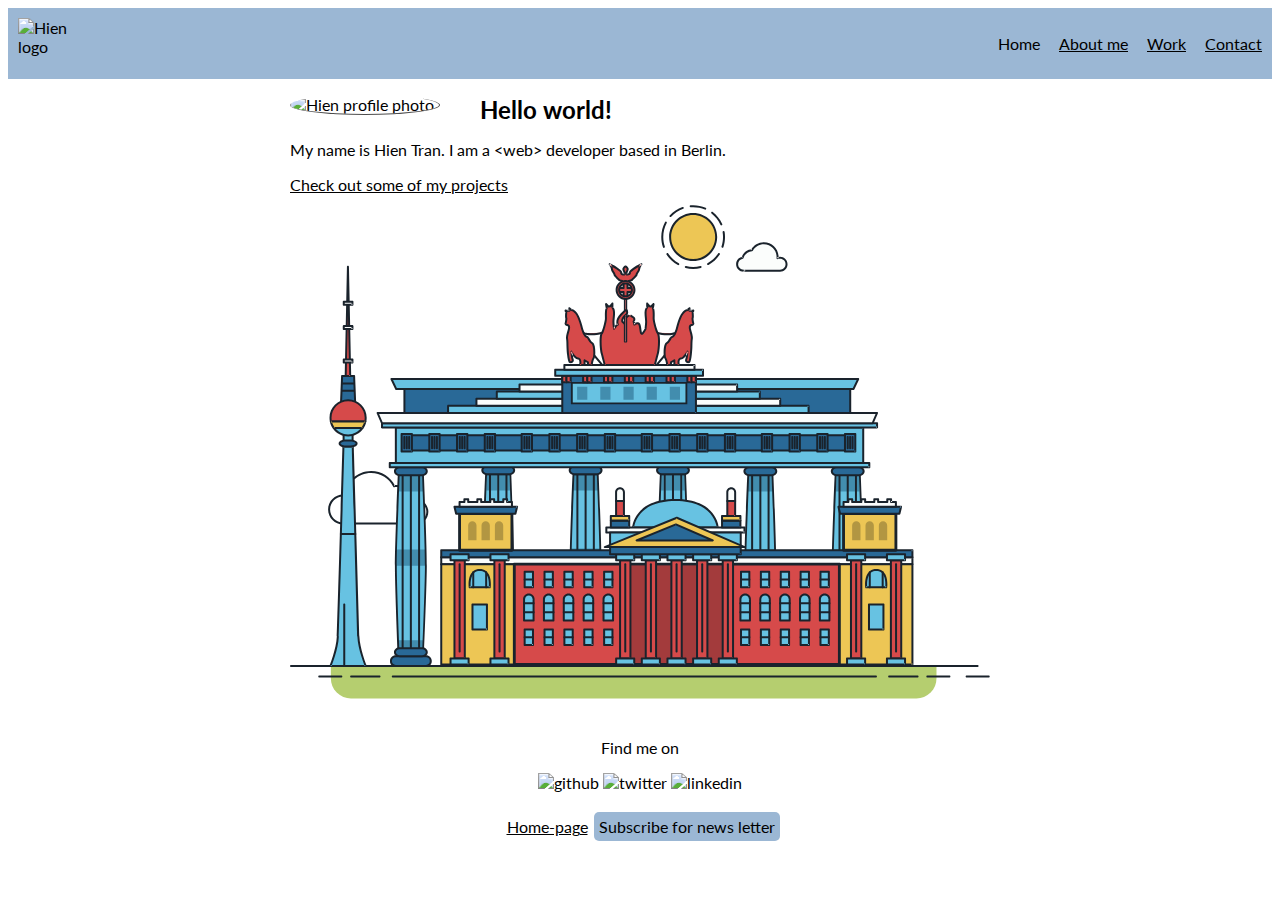
==== commit 30d86f84: "Update index.html" ====
--- a/index.html
+++ b/index.html
@@ -3,7 +3,7 @@
 
 <head>
   <meta charset="utf-8">
-  <title>Hien Portfolio (testing change)</title>
+  <title>Hien's Portfolio</title>
   <link rel="shortcut icon" href="img/hien_favicon.ico">
   <link rel="stylesheet" type="text/css" href="https://cdnjs.cloudflare.com/ajax/libs/normalize/8.0.1/normalize.min.css">
   <link rel="stylesheet" type="text/css" href="css/styles.production.css">
@@ -40,7 +40,7 @@
       <div class="profile">
         <img src="img/portrait.jpg" alt="Hien profile photo" class="profile__portrait">
         <h1>Hello world!</h1>
-        <p>My name is Hien Tran. I am a <span> &ltweb&gt </span> developer in Berlin.</p>
+        <p>My name is Hien Tran. I am a <span> &ltweb&gt </span> developer based in Berlin.</p>
         <a href="#"> Check out some of my projects </a>
       </div>
       <div class="berlin-animation">
--- a/css/styles.production.css
+++ b/css/styles.production.css
@@ -0,0 +1,529 @@
+/*
+* Prefixed by https://autoprefixer.github.io
+* PostCSS: v8.3.6,
+* Autoprefixer: v10.3.1
+* Browsers: last 4 version
+*/
+
+
+/* Begin body --------------------------*/
+* {
+  -webkit-box-sizing: border-box;
+          box-sizing: border-box;
+}
+body {
+  background-color: #ffffff;
+  font-family: 'lato', sans-serif;
+  color: #000000;
+}
+/* End body ---------------------------*/
+
+/* Begin header and paragraph ---------------------------*/
+h1 {
+  font-weight: 700;
+}
+h2 {
+  font-weight: 700;
+}
+h3 {
+  font-weight: 700;
+}
+h1 {
+  font-size: 24px;
+}
+h2 {
+  font-size: 18px;
+}
+h3 {
+  font-size: 16px;
+}
+p {
+  font-size: 16px;
+  font-weight: 400;
+}
+span {
+  color: #000000;
+}
+/* End header and paragraph ---------------------------*/
+
+
+/* Begin anchor --------------------------------*/
+a {
+  color: #000000;
+  font-size: 16px;
+  text-decoration: underline;
+}
+a:visited {
+  color: #000000;
+}
+a:hover, a:focus {
+  text-decoration: none;
+}
+a:active {
+  color: #000000;
+}
+
+/*End anchor-----------------------------*/
+
+
+/*Begin Page header---------------------------*/
+.page-header {
+  display: -webkit-box;
+  display: -ms-flexbox;
+  display: flex;
+  width: 100%;
+  padding:  10px;
+  background-color: #9BB7D4;
+}
+.page-header__item {
+  -webkit-box-flex: 0;
+      -ms-flex: 0 1 50px;
+          flex: 0 1 50px;
+}
+.page-header__item:last-child {
+  -webkit-box-flex: 1;
+      -ms-flex-positive: 1;
+          flex-grow: 1;
+  text-align: right;
+}
+.navigation-list{
+  list-style: none;
+}
+
+.navigation-list li{
+  display: inline-block;
+  margin-left: 15px;
+}
+
+.navigation-list__item--active {
+  text-decoration: none;
+}
+
+
+
+/*End Page header---------------------------*/
+
+/*Begin Page Footer---------------------------*/
+.page-footer {
+  margin: 20px;
+  display: -webkit-box;
+  display: -ms-flexbox;
+  display: flex;
+  clear: both;
+  -webkit-box-orient: vertical;
+  -webkit-box-direction: normal;
+      -ms-flex-direction: column;
+          flex-direction: column;
+  text-align: center;
+}
+.social-links__image {
+  width: 30px;
+  height: 30px;
+}
+.social-links:hover {
+  cursor: pointer;
+  opacity: 0.7;
+  text-decoration: none;
+}
+
+.social-links {
+  text-decoration: none;
+}
+
+/*End Page Footer---------------------------*/
+
+
+/* Begin button-----------------------------*/
+.subscribe {
+  display: -webkit-box;
+  display: -ms-flexbox;
+  display: flex;
+  -webkit-box-orient: horizontal;
+  -webkit-box-direction: normal;
+      -ms-flex-direction: row;
+          flex-direction: row;
+  margin: 20px auto;
+}
+
+.button {
+  font-family: inherit;
+  font-size: 16px;
+  color: #000000;
+  background-color: #9BB7D4;
+  border-radius: 5px;
+  border: none;
+  padding: 5px;
+  text-decoration: none;
+}
+
+.button__primary {
+  font-family: inherit;
+  font-size: 16px;
+  color: #000000;
+  background-color: #9BB7D4;
+  border-radius: 5px;
+  border: none;
+  padding: 5px;
+  text-decoration: none;
+}
+
+.button__secondary {
+  font-family: inherit;
+  font-size: 16px;
+  color: #000000;
+  background-color: inherit;
+  border: none;
+  text-decoration: underline;
+}
+
+.button:hover
+  {
+  cursor: pointer;
+  opacity: 0.7;
+  text-decoration: none;
+}
+
+.button:focus
+  {
+  cursor: pointer;
+  opacity: 0.7;
+  text-decoration: none;
+}
+
+.button__primary:hover
+  {
+  cursor: pointer;
+  opacity: 0.7;
+}
+
+.button__primary:focus
+  {
+  cursor: pointer;
+  opacity: 0.7;
+}
+
+.button__secondary:hover {
+  cursor: pointer;
+  opacity: 0.7;
+  text-decoration: none;
+}
+
+.button__secondary:focus {
+  cursor: pointer;
+  opacity: 0.7;
+  text-decoration: none;
+}
+
+.button,
+.button__primary,
+.button__secondary {
+  /*transition--*/
+    -webkit-transition-property: opacity;
+    -o-transition-property: opacity;
+    transition-property: opacity;
+    -webkit-transition-duration: 0.2s;
+         -o-transition-duration: 0.2s;
+            transition-duration: 0.2s;
+    -webkit-transition-timing-function: ease-in-out;
+         -o-transition-timing-function: ease-in-out;
+            transition-timing-function: ease-in-out;
+    -webkit-transition-delay: none;
+         -o-transition-delay: none;
+            transition-delay: none;
+}
+/* End button-----------------------------*/
+
+/*Begin Index----------------*/
+.profile__portrait {
+  float: left;
+  margin-right: 40px;
+  border-bottom: 1px solid rgba(0,0,0.2,0.7);
+  border-right: 1px solid rgba(0,0,0.2,0.7);
+  width: 150px;
+  border-radius: 50%;
+}
+.profile {
+  max-width: 700px;
+  margin: 0 auto;
+}
+
+.berlin-animation {
+  clear: both;
+  text-align: center;
+}
+
+@-webkit-keyframes color-change {
+  0% {
+    fill: #edc655;
+  }
+  50% {
+    fill: #fcffad;
+  }
+  100%{
+    fill: #f76414;
+  }
+}
+
+@keyframes color-change {
+  0% {
+    fill: #edc655;
+  }
+  50% {
+    fill: #fcffad;
+  }
+  100%{
+    fill: #f76414;
+  }
+}
+
+.sun {
+  -webkit-animation-duration: 6s;
+          animation-duration: 6s;
+  -webkit-animation-name: color-change;
+          animation-name: color-change;
+  -webkit-animation-iteration-count: infinite;
+          animation-iteration-count: infinite;
+  -webkit-animation-direction: alternate;
+          animation-direction: alternate;
+  -webkit-animation-timing-function: ease-in-out;
+          animation-timing-function: ease-in-out;
+}
+
+@-webkit-keyframes cloud-move {
+  from  {
+    -webkit-transform: translate(0px,50px);
+            transform: translate(0px,50px);
+  }
+  to {
+    -webkit-transform: translate(200px, 50px);
+            transform: translate(200px, 50px);
+  }
+}
+
+@keyframes cloud-move {
+  from  {
+    -webkit-transform: translate(0px,50px);
+            transform: translate(0px,50px);
+  }
+  to {
+    -webkit-transform: translate(200px, 50px);
+            transform: translate(200px, 50px);
+  }
+}
+
+.cloud-back {
+  -webkit-animation-duration: 15s;
+          animation-duration: 15s;
+  -webkit-animation-name: cloud-move;
+          animation-name: cloud-move;
+  -webkit-animation-iteration-count: infinite;
+          animation-iteration-count: infinite;
+  -webkit-animation-direction: alternate;
+          animation-direction: alternate;
+  -webkit-animation-timing-function: linear;
+          animation-timing-function: linear;
+}
+
+@-webkit-keyframes cloud-move-reverse {
+  from  {
+    -webkit-transform: translate(500px,50px);
+            transform: translate(500px,50px);
+  }
+  to {
+    -webkit-transform: translate(350px, 50px);
+            transform: translate(350px, 50px);
+  }
+}
+
+@keyframes cloud-move-reverse {
+  from  {
+    -webkit-transform: translate(500px,50px);
+            transform: translate(500px,50px);
+  }
+  to {
+    -webkit-transform: translate(350px, 50px);
+            transform: translate(350px, 50px);
+  }
+}
+
+.cloud-front {
+  -webkit-animation-duration: 30s;
+          animation-duration: 30s;
+  -webkit-animation-name: cloud-move-reverse;
+          animation-name: cloud-move-reverse;
+  -webkit-animation-iteration-count: infinite;
+          animation-iteration-count: infinite;
+  -webkit-animation-direction: alternate;
+          animation-direction: alternate;
+  -webkit-animation-timing-function: linear;
+          animation-timing-function: linear;
+}
+
+/*End Index----------------*/
+
+/*Begin About me---------------*/
+.overview_aboutme {
+  font-size: inherit;
+  margin: 20px;
+  text-align: left;
+  padding-right: 300px;
+  padding-left: 300px;
+
+}
+
+.experience th {
+  color: #000000;
+  font-size: 16px;
+  text-align: center;
+}
+
+td {
+  color: #000000;
+  font-size: 16px;
+  text-align: center;
+}
+
+.experience {
+  text-align: center;
+  margin: auto;
+  padding: 10px;
+}
+
+.download-cv {
+  text-align: center;
+  margin: auto;
+  padding: 10px;
+}
+/*End About me---------------*/
+
+/*Begin Contact-----------------------*/
+
+.contact {
+  text-align: center;
+}
+
+.contact-detail {
+  padding: 20px;
+  font-size: 16px;
+  text-align: left;
+  margin-left: 45%;
+}
+
+.contact-form__table {
+  padding: 20px;
+  font-size: 16px;
+  text-align: left;
+  margin-left: 45%;
+}
+
+.contact-form__table td {
+  text-align: left;
+}
+
+
+/*End Contact-----------------------*/
+
+/*Begin Work-----------------------*/
+.work-section {
+  margin: 20px;
+}
+.grid__item {
+  display: inline-block;
+  width: 33%;
+  background-color:#9BB7D4;
+  color: #000000;
+  padding-bottom: 10px;
+  border-radius: 2%;
+}
+@supports (display: grid) {
+  .grid {
+    display: -ms-grid;
+    display: grid;
+    -ms-grid-columns:1fr 20px 1fr 20px 1fr;
+    grid-template-columns:1fr 1fr 1fr;
+    -ms-grid-rows: 1fr 20px 1fr 20px 1fr;
+    grid-template-rows: 1fr 1fr 1fr;
+    grid-gap: 20px;
+  }
+  .grid > *:nth-child(1) {
+    -ms-grid-row: 1;
+    -ms-grid-column: 1;
+  }
+  .grid > *:nth-child(2) {
+    -ms-grid-row: 1;
+    -ms-grid-column: 3;
+  }
+  .grid > *:nth-child(3) {
+    -ms-grid-row: 1;
+    -ms-grid-column: 5;
+  }
+  .grid > *:nth-child(4) {
+    -ms-grid-row: 3;
+    -ms-grid-column: 1;
+  }
+  .grid > *:nth-child(5) {
+    -ms-grid-row: 3;
+    -ms-grid-column: 3;
+  }
+  .grid > *:nth-child(6) {
+    -ms-grid-row: 3;
+    -ms-grid-column: 5;
+  }
+  .grid > *:nth-child(7) {
+    -ms-grid-row: 5;
+    -ms-grid-column: 1;
+  }
+  .grid > *:nth-child(8) {
+    -ms-grid-row: 5;
+    -ms-grid-column: 3;
+  }
+  .grid > *:nth-child(9) {
+    -ms-grid-row: 5;
+    -ms-grid-column: 5;
+  }
+  .grid__item {
+    padding: 0 20px;
+    background-color:#9BB7D4;
+    width: auto;
+    padding: 10px;
+    border-radius: 5px;
+  }
+  .grid__item:last-child {
+    -ms-grid-column: 3;
+    grid-column: 3/3;
+    -ms-grid-row: 1;
+    -ms-grid-row-span: 2;
+    grid-row: 1/3;
+  }
+
+}
+/*End Work-----------------------*/
+
+/*Begin Media mobile------------------*/
+
+@media all and (max-width: 750px) {
+  .grid {
+    grid-gap: 10px;
+  }
+  .grid__item:last-child {
+    grid-column: auto/auto;
+    grid-row: auto/auto;
+  }
+}
+
+@media all and (min-width: 500px) and (max-width: 750px) {
+  .grid {
+    -ms-grid-columns: 1fr 10px 1fr;
+    grid-template-columns: 1fr 1fr;
+  }
+}
+
+@media all and (max-width: 500px) {
+  .grid {
+    -ms-grid-columns: 1fr;
+    grid-template-columns: 1fr;
+  }
+}
+
+
+/*End Media mobile------------------*/
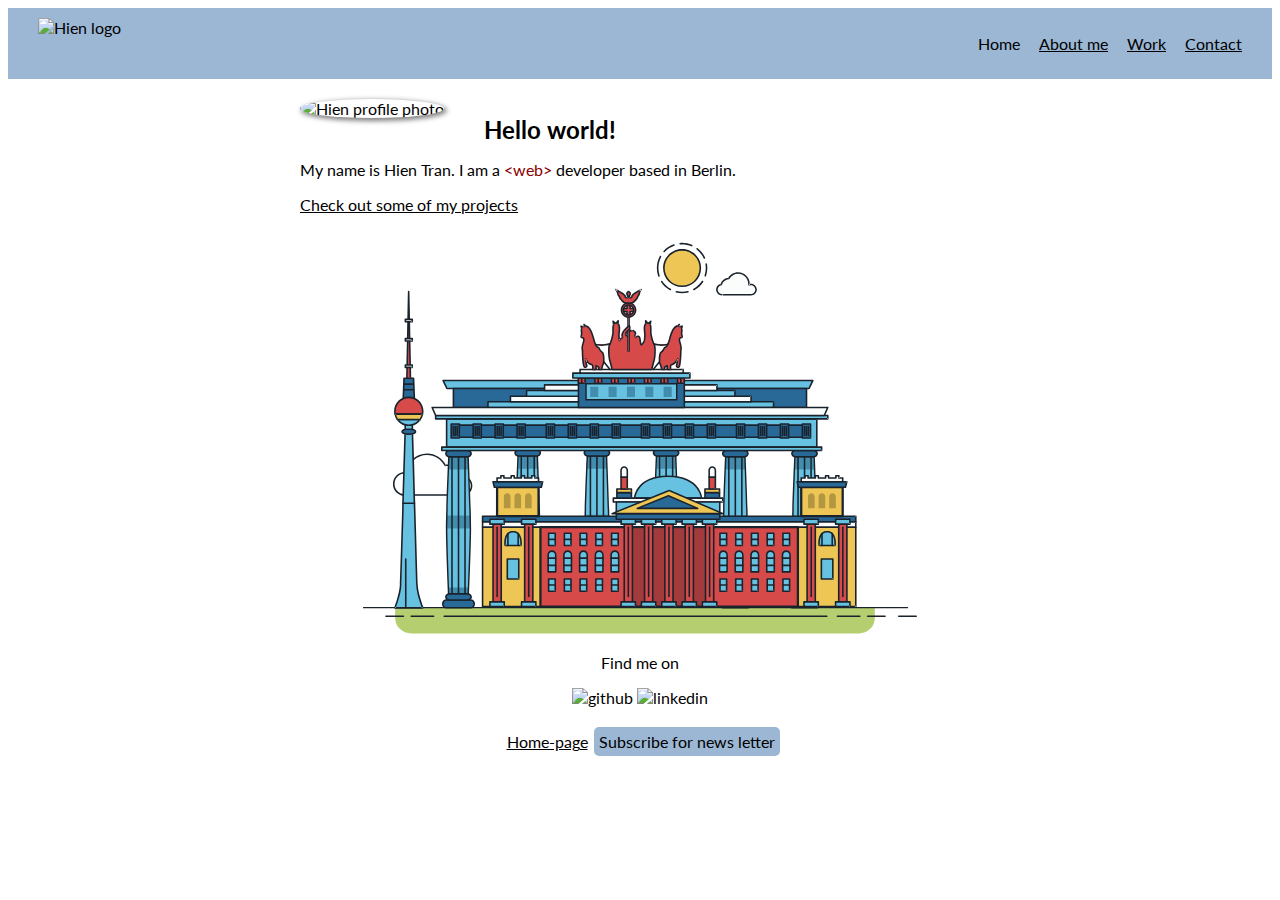
==== commit 5273c61c: "Apply recommendations" ====
--- a/index.html
+++ b/index.html
@@ -3,1008 +3,998 @@
 
 <head>
   <meta charset="utf-8">
+  <meta name="viewport" content="width=device-width, initial-scale=1">
   <title>Hien's Portfolio</title>
   <link rel="shortcut icon" href="img/hien_favicon.ico">
   <link rel="stylesheet" type="text/css" href="https://cdnjs.cloudflare.com/ajax/libs/normalize/8.0.1/normalize.min.css">
   <link rel="stylesheet" type="text/css" href="css/styles.production.css">
   <link href="https://fonts.googleapis.com/css2?family=Lato:wght@400;700&display=swap" rel="stylesheet">
-  <meta name="viewport" content="width=device-width, initial-scale=1">
 </head>
 
 <body>
+<header class="page-header">
+  <img src="img/logo.png" alt="Hien logo" id="logo" class="page-header__item">
+  <nav class="main-navigation page-header__item">
+    <ul role="menubar" class="navigation-list">
+      <li role="presentation">
+        <a href="index.html" role="menuitem" class="navigation-list__item navigation-list__item--active">Home</a>
+      </li>
+      <li role="presentation">
+        <a href="about.html" role="menuitem" class="navigation-list__item">About me</a>
+      </li>
+      <li role="presentation">
+        <a href="work.html" role="menuitem" class="navigation-list__item">Work</a>
+      </li>
+      <li role="presentation">
+        <a href="contact.html" role="menuitem" class="navigation-list__item">Contact</a>
+      </li>
+    </ul>
+  </nav>
+</header>
 
-    <header class="page-header">
 
-      <img src="img/logo.png" alt="Hien logo" id="logo" class="page-header__item">
+<main>
+  <div class="profile">
+    <img src="img/portrait.jpg" alt="Hien profile photo" class="profile__portrait">
+    <h1>Hello world!</h1>
+    <p>My name is Hien Tran. I am a <span id="web-span"> &lt;web&gt; </span> developer based in Berlin.</p>
+    <a href="work.html" target="_blank"> Check out some of my projects </a>
+  </div>
+  <div class="berlin-animation">
+    <svg xmlns="http://www.w3.org/2000/svg" class="berlin-illustration" height="400px" width ="auto" viewBox="0 0 700 505" xmlns:xlink="http://www.w3.org/1999/xlink">
+    <defs>
+        <polygon id="a" points=".06 231.917 .06 .929 688.717 .929 688.717 231.917" />
+    </defs>
+    <g fill="none" fill-rule="evenodd">
+      <g transform="translate(0 241)" class="cloud-back">
+      <path fill="#1A232C" d="M87.602,29 L87.602,28 C87.326,28.001 87.103,28.024 86.927,28.033 L86.979,29.031 L87.947,28.78 C85.741,20.282 78.041,14.002 68.852,14 C67.858,14 66.904,14.096 65.98,14.231 L66.125,15.22 L67.019,14.772 C62.626,6.015 53.567,0.001 43.102,0 C29.041,0.002 17.524,10.848 16.443,24.632 L17.44,24.71 L17.606,23.724 C16.803,23.589 15.969,23.5 15.102,23.5 C6.817,23.501 0.102,30.215 0.102,38.5 C0.102,46.785 6.817,53.499 15.102,53.5 L87.602,53.5 C94.644,53.499 100.351,47.792 100.352,40.75 C100.351,33.708 94.644,28.001 87.602,28 L87.602,30 C90.573,30 93.254,31.202 95.203,33.149 C97.15,35.097 98.351,37.778 98.352,40.75 C98.351,43.722 97.15,46.403 95.203,48.351 C93.254,50.298 90.573,51.5 87.602,51.5 L15.102,51.5 C11.509,51.5 8.265,50.046 5.909,47.692 C3.555,45.337 2.102,42.093 2.102,38.5 C2.102,34.907 3.555,31.663 5.909,29.308 C8.265,26.954 11.509,25.5 15.102,25.5 C15.831,25.5 16.553,25.575 17.273,25.697 C17.551,25.743 17.832,25.672 18.055,25.499 C18.277,25.325 18.414,25.07 18.436,24.789 C19.436,12.04 30.094,1.998 43.102,2 C52.786,1.999 61.163,7.564 65.231,15.669 C65.425,16.055 65.842,16.272 66.27,16.21 C67.132,16.084 67.988,16 68.852,16 C77.108,15.998 84.027,21.647 86.011,29.283 C86.13,29.741 86.557,30.054 87.031,30.03 C87.27,30.017 87.457,29.999 87.602,30 L87.602,29"
+          transform="translate(38 36)" />
+        </g>
+        <path fill="#B5CE6F" d="M646.484,484.382 C646.484,489.501 644.531,494.62 640.627,498.525 C636.722,502.43 631.603,504.382 626.484,504.382 L60.873,504.382 C55.754,504.382 50.636,502.43 46.731,498.525 C42.826,494.62 40.873,489.501 40.873,484.382 L40.873,471.917 L646.484,471.917 L646.484,484.382"
+        />
+        <polyline fill="#67C2E2" points="334.824 185.029 101.449 185.029 106.209 195.08 563.438 195.08 568.2 185.029 334.824 185.029" />
+        <path fill="#1A232C" d="M334.824,185.029 L334.824,184.029 L101.449,184.029 C101.104,184.029 100.788,184.203 100.604,184.494 C100.42,184.785 100.398,185.146 100.545,185.457 L105.306,195.508 C105.471,195.856 105.824,196.079 106.209,196.079 L563.438,196.079 C563.824,196.079 564.177,195.856 564.342,195.508 L569.104,185.457 C569.251,185.146 569.229,184.785 569.045,184.494 C568.861,184.203 568.544,184.029 568.2,184.029 L334.824,184.029 L334.824,186.029 L566.62,186.029 L562.806,194.08 L106.842,194.08 L103.029,186.029 L334.824,186.029 L334.824,185.029"
+        />
+        <polygon fill="#296997" points="114.416 218.974 560.222 218.974 560.222 195.08 114.416 195.08" />
+        <path fill="#1A232C" d="M560.222,218.974 L560.222,217.974 L115.416,217.974 L115.416,196.079 L559.222,196.079 L559.222,218.974 L560.222,218.974 L560.222,217.974 L560.222,218.974 L561.222,218.974 L561.222,195.08 C561.222,194.816 561.115,194.559 560.929,194.372 C560.742,194.186 560.485,194.08 560.222,194.08 L114.416,194.08 C114.152,194.08 113.895,194.186 113.708,194.372 C113.522,194.559 113.416,194.816 113.416,195.08 L113.416,218.974 C113.416,219.237 113.522,219.495 113.708,219.681 C113.895,219.867 114.152,219.974 114.416,219.974 L560.222,219.974 C560.485,219.974 560.742,219.867 560.929,219.681 C561.115,219.495 561.222,219.237 561.222,218.974 L560.222,218.974"
+        />
+        <polygon fill="#67C2E2" points="105.85 269.08 573.225 269.08 573.225 233.398 105.85 233.398" />
+        <path fill="#1A232C" d="M573.225,233.398 L573.225,232.398 L105.85,232.398 C105.587,232.398 105.329,232.505 105.143,232.691 C104.957,232.877 104.85,233.134 104.85,233.398 L104.85,269.08 C104.85,269.344 104.957,269.601 105.143,269.788 C105.329,269.974 105.587,270.08 105.85,270.08 L573.225,270.08 C573.488,270.08 573.745,269.974 573.932,269.788 C574.118,269.601 574.225,269.344 574.225,269.08 L574.225,233.398 C574.225,233.134 574.118,232.877 573.932,232.691 C573.745,232.505 573.488,232.398 573.225,232.398 L573.225,233.398 L572.225,233.398 L572.225,268.08 L106.85,268.08 L106.85,234.398 L573.225,234.398 L573.225,233.398 L572.225,233.398 L573.225,233.398"
+        />
+        <polygon fill="#296997" points="116.751 256.508 562.557 256.508 562.557 241.243 116.751 241.243" />
+        <path fill="#1A232C" d="M562.557,256.508 L562.557,255.508 L117.75,255.508 L117.75,242.243 L561.557,242.243 L561.557,256.508 L562.557,256.508 L562.557,255.508 L562.557,256.508 L563.557,256.508 L563.557,241.243 C563.557,240.979 563.45,240.722 563.264,240.535 C563.078,240.349 562.82,240.243 562.557,240.243 L116.75,240.243 C116.487,240.243 116.23,240.349 116.043,240.535 C115.857,240.722 115.751,240.979 115.751,241.243 L115.751,256.508 C115.751,256.771 115.857,257.029 116.043,257.215 C116.23,257.401 116.487,257.508 116.751,257.508 L562.557,257.508 C562.82,257.508 563.077,257.401 563.264,257.215 C563.45,257.029 563.557,256.771 563.557,256.508 L562.557,256.508"
+        />
+        <polygon fill="#67C2E2" points="158.07 218.974 518.563 218.974 518.563 211.858 158.07 211.858" />
+        <path fill="#1A232C" d="M518.563,211.858 L518.563,210.858 L158.07,210.858 C157.807,210.858 157.549,210.964 157.363,211.151 C157.177,211.337 157.07,211.594 157.07,211.858 L157.07,218.974 C157.07,219.237 157.177,219.495 157.363,219.681 C157.549,219.867 157.807,219.974 158.07,219.974 L518.563,219.974 C518.826,219.974 519.083,219.867 519.27,219.681 C519.456,219.495 519.562,219.237 519.562,218.974 L519.562,211.858 C519.562,211.594 519.456,211.337 519.27,211.151 C519.083,210.964 518.826,210.858 518.563,210.858 L518.563,211.858 L517.563,211.858 L517.563,217.974 L159.07,217.974 L159.07,212.858 L518.563,212.858 L518.563,211.858 L517.563,211.858 L518.563,211.858"
+        />
+        <polygon fill="#FBFDFC" points="186.438 211.858 490.194 211.858 490.194 204.741 186.438 204.741" />
+        <path fill="#1A232C" d="M490.194,204.741 L490.194,203.741 L186.438,203.741 C186.175,203.741 185.917,203.848 185.731,204.034 C185.545,204.221 185.438,204.478 185.438,204.741 L185.438,211.858 C185.438,212.121 185.545,212.379 185.731,212.565 C185.917,212.751 186.175,212.858 186.438,212.858 L490.194,212.858 C490.458,212.858 490.715,212.751 490.902,212.565 C491.088,212.379 491.194,212.121 491.194,211.858 L491.194,204.741 C491.194,204.478 491.088,204.221 490.902,204.034 C490.715,203.848 490.458,203.741 490.194,203.741 L490.194,204.741 L489.194,204.741 L489.194,210.858 L187.438,210.858 L187.438,205.741 L490.194,205.741 L490.194,204.741 L489.194,204.741 L490.194,204.741"
+        />
+        <polygon fill="#67C2E2" points="206.805 204.741 469.828 204.741 469.828 197.624 206.805 197.624" />
+        <path fill="#1A232C" d="M469.828,197.624 L469.828,196.624 L206.805,196.624 C206.541,196.624 206.284,196.731 206.098,196.917 C205.911,197.103 205.805,197.361 205.805,197.624 L205.805,204.741 C205.805,205.005 205.911,205.262 206.098,205.449 C206.284,205.635 206.541,205.741 206.805,205.741 L469.828,205.741 C470.091,205.741 470.349,205.635 470.535,205.449 C470.722,205.262 470.828,205.005 470.828,204.741 L470.828,197.624 C470.828,197.361 470.722,197.103 470.535,196.917 C470.349,196.731 470.091,196.624 469.828,196.624 L469.828,197.624 L468.828,197.624 L468.828,203.741 L207.805,203.741 L207.805,198.624 L469.828,198.624 L469.828,197.624 L468.828,197.624 L469.828,197.624"
+        />
+        <polygon fill="#FBFDFC" points="229.521 197.624 447.111 197.624 447.111 190.509 229.521 190.509" />
+        <path fill="#1A232C" d="M447.111,190.509 L447.111,189.509 L229.521,189.509 C229.258,189.509 229,189.616 228.814,189.802 C228.628,189.988 228.521,190.246 228.521,190.509 L228.521,197.624 C228.521,197.888 228.628,198.145 228.814,198.332 C229,198.518 229.258,198.624 229.521,198.624 L447.111,198.624 C447.375,198.624 447.632,198.518 447.818,198.332 C448.005,198.145 448.111,197.888 448.111,197.624 L448.111,190.509 C448.111,190.246 448.005,189.988 447.818,189.802 C447.632,189.616 447.375,189.509 447.111,189.509 L447.111,190.509 L446.111,190.509 L446.111,196.624 L230.521,196.624 L230.521,191.509 L447.111,191.509 L447.111,190.509 L446.111,190.509 L447.111,190.509"
+        />
+        <path fill="#67C2E2" d="M135.607,355.447 C135.163,337.766 134.264,313.326 133.648,297.387 C133.274,287.721 133.004,281.18 133.004,281.18 L108.722,281.18 C108.722,281.18 108.452,287.721 108.079,297.387 C107.462,313.326 106.563,337.766 106.119,355.447 C105.953,362.059 105.85,367.732 105.85,371.653 L105.85,371.654 C105.85,386.117 107.243,424.332 108.089,446.189 C108.457,455.706 108.722,462.126 108.722,462.126 L133.004,462.126 C133.004,462.126 133.269,455.706 133.637,446.189 C134.482,424.332 135.876,386.117 135.876,371.654 L135.876,371.653 C135.876,367.732 135.773,362.059 135.607,355.447"
+        />
+        <path fill="#428DAE" d="M133.648 297.387L108.079 297.387C108.452 287.721 108.722 281.18 108.722 281.18L133.004 281.18C133.004 281.18 133.274 287.721 133.648 297.387M135.876 371.654L105.85 371.654 105.85 371.653C105.85 367.732 105.953 362.059 106.119 355.447L135.607 355.447C135.773 362.059 135.876 367.732 135.876 371.653L135.876 371.654M133.004 462.126L108.722 462.126C108.722 462.126 108.457 455.706 108.089 446.189L133.637 446.189C133.269 455.706 133.004 462.126 133.004 462.126"
+        />
+        <path fill="#1A232C" d="M109.612,461.199 L132.114,461.199 C132.447,453.007 134.949,390.886 134.949,371.653 C134.949,352.42 132.447,290.299 132.114,282.108 L109.612,282.108 C109.279,290.299 106.778,352.42 106.778,371.653 C106.778,390.886 109.279,453.007 109.612,461.199 Z M133.895,463.054 L107.832,463.054 L107.794,462.164 C107.766,461.466 104.922,392.193 104.922,371.653 C104.922,351.114 107.766,281.839 107.794,281.142 L107.832,280.252 L133.895,280.252 L133.931,281.142 C133.96,281.839 136.804,351.114 136.804,371.653 C136.804,392.193 133.96,461.466 133.931,462.164 L133.895,463.054 L133.895,463.054 Z"
+        />
+        <path fill="#1A232C" d="M111.638 281.18L111.638 462.126C111.638 462.679 112.086 463.126 112.638 463.126 113.19 463.126 113.638 462.679 113.638 462.126L113.638 281.18C113.638 280.628 113.19 280.18 112.638 280.18 112.086 280.18 111.638 280.628 111.638 281.18M119.863 281.18L119.863 462.126C119.863 462.679 120.311 463.126 120.863 463.126 121.416 463.126 121.863 462.679 121.863 462.126L121.863 281.18C121.863 280.628 121.416 280.18 120.863 280.18 120.311 280.18 119.863 280.628 119.863 281.18M128.088 281.18L128.088 462.126C128.088 462.679 128.536 463.126 129.088 463.126 129.64 463.126 130.088 462.679 130.088 462.126L130.088 281.18C130.088 280.628 129.64 280.18 129.088 280.18 128.536 280.18 128.088 280.628 128.088 281.18"
+        />
+        <path fill="#296997" d="M136.79,277.265 C136.79,279.418 134.675,281.18 132.09,281.18 L109.636,281.18 C107.051,281.18 104.936,279.418 104.936,277.265 C104.936,275.111 107.051,273.349 109.636,273.349 L132.09,273.349 C134.675,273.349 136.79,275.111 136.79,277.265"
+        />
+        <path fill="#1A232C" d="M136.79,277.265 L135.79,277.265 C135.789,278.005 135.433,278.704 134.769,279.262 C134.109,279.814 133.155,280.181 132.09,280.18 L109.636,280.18 C108.571,280.181 107.617,279.814 106.956,279.262 C106.293,278.704 105.936,278.005 105.936,277.265 C105.936,276.524 106.293,275.825 106.957,275.267 C107.617,274.715 108.571,274.348 109.636,274.349 L132.09,274.349 C133.155,274.348 134.109,274.716 134.769,275.267 C135.433,275.825 135.789,276.524 135.79,277.265 L137.79,277.265 C137.791,275.851 137.09,274.593 136.049,273.731 C135.006,272.863 133.61,272.35 132.09,272.349 L109.636,272.349 C108.116,272.35 106.72,272.863 105.676,273.731 C104.636,274.593 103.935,275.851 103.936,277.265 C103.935,278.678 104.636,279.937 105.677,280.798 C106.72,281.666 108.116,282.179 109.636,282.18 L132.09,282.18 C133.61,282.179 135.006,281.666 136.049,280.798 C137.09,279.937 137.791,278.678 137.79,277.265 L136.79,277.265"
+        />
+        <path fill="#296997" d="M140.775,467.217 C140.775,469.803 138.661,471.917 136.076,471.917 L105.65,471.917 C103.065,471.917 100.951,469.803 100.951,467.217 L100.951,466.825 C100.951,464.241 103.065,462.126 105.65,462.126 L136.076,462.126 C138.661,462.126 140.775,464.241 140.775,466.825 L140.775,467.217"
+        />
+        <path fill="#1A232C" d="M140.775,467.217 L139.775,467.217 C139.775,468.235 139.361,469.155 138.688,469.83 C138.013,470.503 137.093,470.917 136.076,470.917 L105.65,470.917 C104.633,470.917 103.713,470.504 103.038,469.83 C102.365,469.155 101.951,468.235 101.951,467.217 L101.951,466.825 C101.951,465.808 102.365,464.889 103.038,464.214 C103.713,463.54 104.633,463.127 105.65,463.126 L136.076,463.126 C137.093,463.127 138.013,463.54 138.688,464.214 C139.362,464.889 139.775,465.808 139.775,466.825 L139.775,467.217 L141.775,467.217 L141.775,466.825 C141.772,463.684 139.217,461.13 136.076,461.126 L105.65,461.126 C102.509,461.13 99.955,463.684 99.951,466.825 L99.951,467.217 C99.954,470.36 102.509,472.914 105.65,472.917 L136.076,472.917 C139.217,472.914 141.772,470.36 141.775,467.217 L140.775,467.217"
+        />
+        <path fill="#296997" d="M136.79,458.208 C136.79,460.363 134.675,462.126 132.09,462.126 L109.636,462.126 C107.051,462.126 104.936,460.363 104.936,458.208 C104.936,456.057 107.051,454.292 109.636,454.292 L132.09,454.292 C134.675,454.292 136.79,456.057 136.79,458.208"
+        />
+        <path fill="#1A232C" d="M136.79,458.208 L135.79,458.208 C135.789,458.949 135.432,459.649 134.769,460.207 C134.108,460.76 133.154,461.128 132.09,461.126 L109.636,461.126 C108.572,461.128 107.617,460.76 106.957,460.207 C106.293,459.649 105.936,458.949 105.936,458.208 C105.936,457.47 106.293,456.77 106.957,456.212 C107.617,455.659 108.572,455.291 109.636,455.292 L132.09,455.292 C133.154,455.291 134.108,455.659 134.769,456.212 C135.433,456.77 135.789,457.47 135.79,458.208 L137.79,458.208 C137.791,456.796 137.09,455.538 136.05,454.675 C135.006,453.808 133.61,453.294 132.09,453.292 L109.636,453.292 C108.115,453.294 106.719,453.808 105.676,454.675 C104.636,455.538 103.935,456.796 103.936,458.208 C103.935,459.622 104.636,460.881 105.676,461.743 C106.72,462.611 108.116,463.125 109.636,463.126 L132.09,463.126 C133.61,463.125 135.006,462.611 136.05,461.743 C137.09,460.881 137.791,459.622 137.79,458.208 L136.79,458.208"
+        />
+        <path fill="#67C2E2" d="M572.471,355.447 C572.025,337.766 571.126,313.326 570.51,297.387 C570.137,287.721 569.867,281.18 569.867,281.18 L545.585,281.18 C545.585,281.18 545.315,287.721 544.942,297.387 C544.326,313.326 543.427,337.766 542.981,355.447 C542.815,362.059 542.713,367.732 542.713,371.653 L542.713,371.654 C542.713,386.117 544.107,424.332 544.952,446.189 C545.32,455.706 545.585,462.126 545.585,462.126 L569.867,462.126 C569.867,462.126 570.132,455.706 570.499,446.189 C571.346,424.332 572.739,386.117 572.739,371.654 L572.739,371.653 C572.739,367.732 572.637,362.059 572.471,355.447"
+        />
+        <path fill="#428DAE" d="M569.582 297.387L566.951 297.387 566.951 282.108 568.977 282.108C569.063 284.206 569.29 289.841 569.582 297.387M564.951 297.387L545.871 297.387C546.162 289.841 546.39 284.206 546.476 282.108L564.951 282.108 564.951 297.387M571.8 369.187L566.951 369.187 566.951 356.265 571.562 356.265C571.685 361.272 571.771 365.701 571.8 369.187M564.951 369.187L543.653 369.187C543.684 365.512 543.777 360.79 543.912 355.447L553.551 355.447 553.551 356.265 564.951 356.265 564.951 369.187"
+        />
+        <path fill="#1A232C" d="M546.476,461.199 L568.977,461.199 C569.31,453.007 571.812,390.886 571.812,371.653 C571.812,352.42 569.31,290.299 568.977,282.108 L546.476,282.108 C546.142,290.299 543.642,352.42 543.642,371.653 C543.642,390.886 546.142,453.007 546.476,461.199 M570.758,463.054 L544.694,463.054 L544.658,462.164 C544.629,461.466 541.785,392.193 541.785,371.653 C541.785,351.114 544.629,281.839 544.658,281.142 L544.694,280.252 L570.758,280.252 L570.795,281.142 C570.823,281.839 573.667,351.114 573.667,371.653 C573.667,392.193 570.823,461.466 570.795,462.164 L570.758,463.054"
+        />
+        <path fill="#1A232C" d="M548.501 281.18L548.501 462.126C548.501 462.679 548.949 463.126 549.501 463.126 550.053 463.126 550.501 462.679 550.501 462.126L550.501 281.18C550.501 280.628 550.053 280.18 549.501 280.18 548.949 280.18 548.501 280.628 548.501 281.18M556.727 281.18L556.727 462.126C556.727 462.679 557.174 463.126 557.727 463.126 558.279 463.126 558.727 462.679 558.727 462.126L558.727 281.18C558.727 280.628 558.279 280.18 557.727 280.18 557.174 280.18 556.727 280.628 556.727 281.18M564.951 281.18L564.951 462.126C564.951 462.679 565.399 463.126 565.951 463.126 566.503 463.126 566.951 462.679 566.951 462.126L566.951 281.18C566.951 280.628 566.503 280.18 565.951 280.18 565.399 280.18 564.951 280.628 564.951 281.18"
+        />
+        <path fill="#296997" d="M573.653,277.265 C573.653,279.418 571.537,281.18 568.953,281.18 L546.499,281.18 C543.915,281.18 541.799,279.418 541.799,277.265 C541.799,275.111 543.915,273.349 546.499,273.349 L568.953,273.349 C571.537,273.349 573.653,275.111 573.653,277.265"
+        />
+        <path fill="#1A232C" d="M573.653,277.265 L572.653,277.265 C572.653,278.005 572.296,278.704 571.632,279.262 C570.972,279.814 570.017,280.181 568.953,280.18 L546.499,280.18 C545.435,280.181 544.48,279.814 543.82,279.262 C543.156,278.704 542.8,278.005 542.799,277.265 C542.8,276.525 543.156,275.825 543.82,275.267 C544.481,274.715 545.435,274.348 546.499,274.349 L568.953,274.349 C570.017,274.348 570.972,274.715 571.632,275.267 C572.296,275.825 572.653,276.525 572.653,277.265 L574.653,277.265 C574.654,275.851 573.953,274.593 572.912,273.731 C571.869,272.863 570.473,272.35 568.953,272.349 L546.499,272.349 C544.979,272.35 543.583,272.863 542.54,273.731 C541.499,274.593 540.798,275.851 540.799,277.265 C540.798,278.679 541.499,279.937 542.54,280.798 C543.583,281.666 544.979,282.179 546.499,282.18 L568.953,282.18 C570.473,282.179 571.869,281.666 572.912,280.798 C573.953,279.937 574.654,278.679 574.653,277.265 L573.653,277.265"
+        />
+        <path fill="#296997" d="M577.639,467.217 C577.639,469.803 575.524,471.917 572.938,471.917 L542.514,471.917 C539.929,471.917 537.813,469.803 537.813,467.217 L537.813,466.825 C537.813,464.241 539.929,462.126 542.514,462.126 L572.938,462.126 C575.524,462.126 577.639,464.241 577.639,466.825 L577.639,467.217"
+        />
+        <path fill="#1A232C" d="M577.639,467.217 L576.639,467.217 C576.638,468.235 576.225,469.155 575.551,469.83 C574.876,470.503 573.956,470.917 572.938,470.917 L542.514,470.917 C541.497,470.917 540.576,470.503 539.901,469.83 C539.227,469.155 538.814,468.234 538.813,467.217 L538.813,466.825 C538.814,465.808 539.227,464.889 539.901,464.214 C540.576,463.54 541.497,463.127 542.514,463.126 L572.938,463.126 C573.956,463.127 574.876,463.54 575.551,464.214 C576.225,464.888 576.638,465.808 576.639,466.825 L576.639,467.217 L578.639,467.217 L578.639,466.825 C578.635,463.684 576.081,461.13 572.938,461.126 L542.514,461.126 C539.372,461.13 536.817,463.684 536.813,466.825 L536.813,467.217 C536.817,470.36 539.372,472.914 542.514,472.917 L572.938,472.917 C576.081,472.914 578.635,470.359 578.639,467.217 L577.639,467.217"
+        />
+        <path fill="#296997" d="M573.653,458.208 C573.653,460.363 571.537,462.126 568.953,462.126 L546.499,462.126 C543.915,462.126 541.799,460.363 541.799,458.208 C541.799,456.057 543.915,454.292 546.499,454.292 L568.953,454.292 C571.537,454.292 573.653,456.057 573.653,458.208"
+        />
+        <path fill="#1A232C" d="M573.653,458.208 L572.653,458.208 C572.653,458.949 572.296,459.649 571.632,460.207 C570.971,460.76 570.017,461.128 568.953,461.126 L546.499,461.126 C545.435,461.128 544.481,460.76 543.82,460.207 C543.157,459.649 542.799,458.949 542.799,458.208 C542.799,457.47 543.156,456.77 543.82,456.212 C544.481,455.659 545.435,455.291 546.499,455.292 L568.953,455.292 C570.017,455.291 570.971,455.659 571.632,456.212 C572.296,456.77 572.653,457.47 572.653,458.208 L574.653,458.208 C574.654,456.796 573.953,455.538 572.912,454.675 C571.869,453.808 570.473,453.294 568.953,453.292 L546.499,453.292 C544.979,453.294 543.583,453.808 542.54,454.675 C541.499,455.538 540.798,456.796 540.799,458.208 C540.798,459.622 541.499,460.881 542.54,461.743 C543.583,462.611 544.979,463.125 546.499,463.126 L568.953,463.126 C570.473,463.125 571.869,462.611 572.912,461.743 C573.953,460.881 574.654,459.622 574.653,458.208 L573.653,458.208"
+        />
+        <path fill="#67C2E2" d="M485.098,355.447 C484.654,337.766 483.753,313.326 483.137,297.387 C482.764,287.721 482.494,281.18 482.494,281.18 L458.213,281.18 C458.213,281.18 457.942,287.721 457.569,297.387 C456.953,313.326 456.055,337.766 455.608,355.447 C455.443,362.059 455.34,367.732 455.34,371.653 L455.34,371.654 C455.34,386.117 456.733,424.332 457.58,446.189 C457.948,455.706 458.213,462.126 458.213,462.126 L482.494,462.126 C482.494,462.126 482.759,455.706 483.126,446.189 C483.973,424.332 485.366,386.117 485.366,371.654 L485.366,371.653 C485.366,367.732 485.265,362.059 485.098,355.447"
+        />
+        <path fill="#428DAE" d="M483.137 297.387L457.569 297.387C457.942 287.721 458.213 281.18 458.213 281.18L482.494 281.18C482.494 281.18 482.764 287.721 483.137 297.387M485.355 369.187L455.351 369.187C455.382 365.502 455.475 360.78 455.608 355.447L485.098 355.447C485.232 360.78 485.325 365.502 485.355 369.187"
+        />
+        <path fill="#1A232C" d="M459.103,461.199 L481.605,461.199 C481.938,453.007 484.439,390.886 484.439,371.653 C484.439,352.42 481.938,290.299 481.605,282.108 L459.103,282.108 C458.769,290.299 456.268,352.42 456.268,371.653 C456.268,390.886 458.769,453.007 459.103,461.199 Z M483.386,463.054 L457.321,463.054 L457.285,462.164 C457.256,461.466 454.412,392.193 454.412,371.653 C454.412,351.114 457.256,281.839 457.285,281.142 L457.321,280.252 L483.386,280.252 L483.422,281.142 C483.45,281.839 486.294,351.114 486.294,371.653 C486.294,392.193 483.45,461.466 483.422,462.164 L483.386,463.054 L483.386,463.054 Z"
+        />
+        <path fill="#1A232C" d="M461.128 281.18L461.128 462.126C461.128 462.679 461.576 463.126 462.128 463.126 462.68 463.126 463.128 462.679 463.128 462.126L463.128 281.18C463.128 280.628 462.68 280.18 462.128 280.18 461.576 280.18 461.128 280.628 461.128 281.18M469.354 281.18L469.354 462.126C469.354 462.679 469.801 463.126 470.354 463.126 470.906 463.126 471.354 462.679 471.354 462.126L471.354 281.18C471.354 280.628 470.906 280.18 470.354 280.18 469.801 280.18 469.354 280.628 469.354 281.18M477.578 281.18L477.578 462.126C477.578 462.679 478.026 463.126 478.578 463.126 479.13 463.126 479.578 462.679 479.578 462.126L479.578 281.18C479.578 280.628 479.13 280.18 478.578 280.18 478.026 280.18 477.578 280.628 477.578 281.18"
+        />
+        <path fill="#296997" d="M486.281,277.265 C486.281,279.418 484.164,281.18 481.58,281.18 L459.126,281.18 C456.542,281.18 454.426,279.418 454.426,277.265 C454.426,275.111 456.542,273.349 459.126,273.349 L481.58,273.349 C484.164,273.349 486.281,275.111 486.281,277.265"
+        />
+        <path fill="#1A232C" d="M486.281,277.265 L485.281,277.265 C485.281,278.005 484.924,278.704 484.26,279.262 C483.599,279.814 482.644,280.181 481.58,280.18 L459.126,280.18 C458.062,280.181 457.107,279.814 456.447,279.262 C455.783,278.704 455.427,278.005 455.426,277.265 C455.427,276.525 455.783,275.825 456.447,275.267 C457.108,274.715 458.062,274.348 459.126,274.349 L481.58,274.349 C482.644,274.348 483.599,274.716 484.26,275.268 C484.924,275.825 485.281,276.525 485.281,277.265 L487.281,277.265 C487.282,275.851 486.58,274.593 485.54,273.731 C484.496,272.863 483.1,272.35 481.58,272.349 L459.126,272.349 C457.606,272.35 456.21,272.863 455.167,273.731 C454.126,274.593 453.425,275.851 453.426,277.265 C453.425,278.679 454.126,279.937 455.167,280.798 C456.21,281.666 457.606,282.179 459.126,282.18 L481.58,282.18 C483.1,282.179 484.496,281.666 485.54,280.799 C486.58,279.937 487.282,278.679 487.281,277.265 L486.281,277.265"
+        />
+        <path fill="#296997" d="M490.266,467.217 C490.266,469.803 488.151,471.917 485.565,471.917 L455.141,471.917 C452.556,471.917 450.44,469.803 450.44,467.217 L450.44,466.825 C450.44,464.241 452.556,462.126 455.141,462.126 L485.565,462.126 C488.151,462.126 490.266,464.241 490.266,466.825 L490.266,467.217"
+        />
+        <path fill="#1A232C" d="M490.266,467.217 L489.266,467.217 C489.265,468.235 488.852,469.155 488.178,469.83 C487.503,470.503 486.583,470.917 485.565,470.917 L455.141,470.917 C454.124,470.917 453.203,470.503 452.528,469.83 C451.854,469.155 451.441,468.234 451.44,467.217 L451.44,466.825 C451.441,465.808 451.854,464.889 452.528,464.214 C453.203,463.54 454.124,463.127 455.141,463.126 L485.565,463.126 C486.583,463.127 487.503,463.54 488.178,464.214 C488.852,464.888 489.265,465.808 489.266,466.825 L489.266,467.217 L491.266,467.217 L491.266,466.825 C491.262,463.684 488.708,461.13 485.565,461.126 L455.141,461.126 C451.999,461.13 449.444,463.684 449.44,466.825 L449.44,467.217 C449.444,470.36 451.999,472.914 455.141,472.917 L485.565,472.917 C488.708,472.914 491.262,470.359 491.266,467.217 L490.266,467.217"
+        />
+        <path fill="#296997" d="M486.281,458.208 C486.281,460.363 484.164,462.126 481.58,462.126 L459.126,462.126 C456.542,462.126 454.426,460.363 454.426,458.208 C454.426,456.057 456.542,454.292 459.126,454.292 L481.58,454.292 C484.164,454.292 486.281,456.057 486.281,458.208"
+        />
+        <path fill="#1A232C" d="M486.281,458.208 L485.281,458.208 C485.281,458.949 484.923,459.649 484.26,460.207 C483.599,460.76 482.644,461.128 481.58,461.126 L459.126,461.126 C458.062,461.128 457.108,460.76 456.447,460.207 C455.784,459.649 455.427,458.949 455.426,458.208 C455.426,457.47 455.783,456.77 456.447,456.212 C457.108,455.659 458.062,455.291 459.126,455.292 L481.58,455.292 C482.644,455.291 483.598,455.659 484.26,456.212 C484.924,456.77 485.281,457.47 485.281,458.208 L487.281,458.208 C487.282,456.795 486.58,455.538 485.54,454.675 C484.496,453.808 483.1,453.294 481.58,453.292 L459.126,453.292 C457.606,453.294 456.21,453.808 455.167,454.675 C454.126,455.538 453.425,456.796 453.426,458.208 C453.425,459.622 454.126,460.881 455.167,461.743 C456.21,462.611 457.606,463.125 459.126,463.126 L481.58,463.126 C483.1,463.125 484.496,462.611 485.54,461.743 C486.581,460.881 487.282,459.622 487.281,458.208 L486.281,458.208"
+        />
+        <path fill="#67C2E2" d="M397.726,354.466 C397.28,336.787 396.381,312.346 395.765,296.407 C395.392,286.742 395.122,280.2 395.122,280.2 L370.84,280.2 C370.84,280.2 370.57,286.742 370.197,296.407 C369.581,312.346 368.682,336.787 368.236,354.466 C368.07,361.078 367.968,366.751 367.968,370.672 L367.968,370.673 C367.968,385.136 369.361,423.352 370.207,445.208 C370.575,454.726 370.84,461.146 370.84,461.146 L395.122,461.146 C395.122,461.146 395.386,454.726 395.754,445.208 C396.601,423.352 397.994,385.136 397.994,370.673 L397.994,370.672 C397.994,366.751 397.892,361.078 397.726,354.466"
+        />
+        <path fill="#428DAE" d="M394.837 296.407L392.206 296.407 392.206 281.127 394.233 281.127C394.318 283.225 394.545 288.861 394.837 296.407L394.837 296.407zM383.981 296.407L390.206 296.407 390.206 281.127 383.981 281.127 383.981 296.407zM375.756 296.407L381.98 296.407 381.98 281.127 375.756 281.127 375.756 296.407zM373.756 296.407L371.126 296.407C371.417 288.861 371.645 283.225 371.73 281.127L373.756 281.127 373.756 296.407 373.756 296.407zM397.062 369.187L392.206 369.187 392.206 354.466 396.796 354.466C396.943 360.298 397.041 365.389 397.062 369.187L397.062 369.187zM383.981 369.187L390.206 369.187 390.206 354.466 383.981 354.466 383.981 369.187zM375.756 369.187L381.98 369.187 381.98 354.466 375.756 354.466 375.756 369.187zM373.756 369.187L368.9 369.187C368.921 365.389 369.019 360.298 369.166 354.466L373.756 354.466 373.756 369.187 373.756 369.187z"
+        />
+        <path fill="#1A232C" d="M371.73,460.218 L394.233,460.218 C394.565,452.027 397.066,389.906 397.066,370.672 C397.066,351.44 394.565,289.319 394.233,281.127 L371.73,281.127 C371.397,289.319 368.895,351.44 368.895,370.672 C368.895,389.906 371.397,452.027 371.73,460.218 M396.013,462.074 L369.949,462.074 L369.912,461.184 C369.884,460.486 367.04,391.212 367.04,370.672 C367.04,350.133 369.884,280.859 369.912,280.162 L369.949,279.272 L396.013,279.272 L396.05,280.162 C396.078,280.859 398.922,350.133 398.922,370.672 C398.922,391.212 396.078,460.486 396.05,461.184 L396.013,462.074"
+        />
+        <path fill="#1A232C" d="M373.756 280.2L373.756 461.146C373.756 461.698 374.203 462.146 374.756 462.146 375.308 462.146 375.756 461.698 375.756 461.146L375.756 280.2C375.756 279.647 375.308 279.2 374.756 279.2 374.203 279.2 373.756 279.647 373.756 280.2M381.98 280.2L381.98 461.146C381.98 461.698 382.428 462.146 382.98 462.146 383.533 462.146 383.981 461.698 383.981 461.146L383.981 280.2C383.981 279.647 383.533 279.2 382.98 279.2 382.428 279.2 381.98 279.647 381.98 280.2M390.206 280.2L390.206 461.146C390.206 461.698 390.654 462.146 391.206 462.146 391.758 462.146 392.206 461.698 392.206 461.146L392.206 280.2C392.206 279.647 391.758 279.2 391.206 279.2 390.654 279.2 390.206 279.647 390.206 280.2"
+        />
+        <path fill="#296997" d="M398.908,276.285 C398.908,278.439 396.792,280.2 394.208,280.2 L371.754,280.2 C369.17,280.2 367.053,278.439 367.053,276.285 C367.053,274.13 369.17,272.369 371.754,272.369 L394.208,272.369 C396.792,272.369 398.908,274.13 398.908,276.285"
+        />
+        <path fill="#1A232C" d="M398.908,276.285 L397.908,276.285 C397.907,277.025 397.551,277.724 396.887,278.281 C396.227,278.833 395.272,279.201 394.208,279.2 L371.754,279.2 C370.69,279.201 369.735,278.833 369.074,278.281 C368.41,277.724 368.053,277.025 368.053,276.285 C368.053,275.544 368.41,274.845 369.074,274.287 C369.735,273.735 370.69,273.367 371.754,273.369 L394.208,273.369 C395.272,273.367 396.227,273.735 396.887,274.287 C397.551,274.844 397.907,275.544 397.908,276.285 L399.908,276.285 C399.909,274.871 399.208,273.612 398.167,272.75 C397.124,271.883 395.728,271.37 394.208,271.369 L371.754,271.369 C370.234,271.37 368.838,271.883 367.794,272.75 C366.754,273.612 366.052,274.871 366.053,276.285 C366.052,277.699 366.754,278.957 367.795,279.818 C368.838,280.686 370.234,281.198 371.754,281.2 L394.208,281.2 C395.728,281.198 397.123,280.686 398.167,279.818 C399.208,278.957 399.909,277.698 399.908,276.285 L398.908,276.285"
+        />
+        <path fill="#296997" d="M402.894,466.237 C402.894,468.823 400.779,470.937 398.193,470.937 L367.768,470.937 C365.183,470.937 363.068,468.823 363.068,466.237 L363.068,465.844 C363.068,463.26 365.183,461.146 367.768,461.146 L398.193,461.146 C400.779,461.146 402.894,463.26 402.894,465.844 L402.894,466.237"
+        />
+        <path fill="#1A232C" d="M402.894,466.237 L401.894,466.237 C401.893,467.254 401.48,468.174 400.806,468.849 C400.131,469.523 399.211,469.937 398.193,469.937 L367.768,469.937 C366.751,469.937 365.831,469.523 365.156,468.849 C364.482,468.174 364.069,467.254 364.068,466.237 L364.068,465.844 C364.069,464.828 364.482,463.908 365.156,463.233 C365.831,462.56 366.751,462.146 367.768,462.146 L398.193,462.146 C399.211,462.146 400.131,462.56 400.806,463.233 C401.48,463.908 401.893,464.828 401.894,465.844 L401.894,466.237 L403.894,466.237 L403.894,465.844 C403.89,462.703 401.336,460.15 398.193,460.146 L367.768,460.146 C364.626,460.15 362.072,462.703 362.068,465.844 L362.068,466.237 C362.072,469.379 364.626,471.933 367.768,471.937 L398.193,471.937 C401.336,471.933 403.89,469.379 403.894,466.237 L402.894,466.237"
+        />
+        <path fill="#296997" d="M398.908,457.228 C398.908,459.382 396.792,461.146 394.208,461.146 L371.754,461.146 C369.17,461.146 367.053,459.382 367.053,457.228 C367.053,455.077 369.17,453.312 371.754,453.312 L394.208,453.312 C396.792,453.312 398.908,455.077 398.908,457.228"
+        />
+        <path fill="#1A232C" d="M398.908,457.228 L397.908,457.228 C397.908,457.968 397.55,458.669 396.887,459.226 C396.226,459.779 395.272,460.147 394.208,460.146 L371.754,460.146 C370.69,460.147 369.736,459.779 369.074,459.226 C368.411,458.668 368.053,457.968 368.053,457.228 C368.053,456.489 368.41,455.789 369.074,455.231 C369.736,454.679 370.69,454.311 371.754,454.312 L394.208,454.312 C395.272,454.311 396.226,454.679 396.887,455.231 C397.551,455.789 397.908,456.489 397.908,457.228 L399.908,457.228 C399.909,455.815 399.208,454.557 398.167,453.695 C397.124,452.827 395.728,452.313 394.208,452.312 L371.754,452.312 C370.234,452.313 368.838,452.827 367.794,453.695 C366.754,454.557 366.052,455.815 366.053,457.228 C366.052,458.642 366.753,459.901 367.794,460.763 C368.838,461.631 370.234,462.145 371.754,462.146 L394.208,462.146 C395.728,462.145 397.124,461.631 398.167,460.763 C399.208,459.9 399.909,458.642 399.908,457.228 L398.908,457.228"
+        />
+        <path fill="#67C2E2" d="M310.353,354.466 C309.908,336.787 309.009,312.346 308.393,296.407 C308.019,286.742 307.75,280.2 307.75,280.2 L283.467,280.2 C283.467,280.2 283.198,286.742 282.824,296.407 C282.208,312.346 281.309,336.787 280.864,354.466 C280.698,361.078 280.596,366.751 280.596,370.672 L280.596,370.673 C280.596,385.136 281.989,423.352 282.834,445.208 C283.202,454.726 283.467,461.146 283.467,461.146 L307.75,461.146 C307.75,461.146 308.014,454.726 308.382,445.208 C309.228,423.352 310.622,385.136 310.622,370.673 L310.622,370.672 C310.622,366.751 310.518,361.078 310.353,354.466"
+        />
+        <path fill="#428DAE" d="M308.393 296.407L282.824 296.407C283.198 286.742 283.467 280.2 283.467 280.2L307.75 280.2C307.75 280.2 308.019 286.742 308.393 296.407M310.617 369.187L280.6 369.187C280.621 365.377 280.718 360.285 280.864 354.466L310.353 354.466C310.498 360.285 310.596 365.377 310.617 369.187"
+        />
+        <path fill="#1A232C" d="M284.357,460.218 L306.86,460.218 C307.193,452.027 309.694,389.906 309.694,370.672 C309.694,351.44 307.193,289.319 306.86,281.127 L284.357,281.127 C284.024,289.319 281.523,351.44 281.523,370.672 C281.523,389.906 284.024,452.027 284.357,460.218 Z M308.639,462.074 L282.576,462.074 L282.54,461.184 C282.511,460.486 279.668,391.212 279.668,370.672 C279.668,350.133 282.511,280.859 282.54,280.162 L282.576,279.272 L308.639,279.272 L308.677,280.162 C308.706,280.859 311.549,350.133 311.549,370.672 C311.549,391.212 308.706,460.486 308.677,461.184 L308.639,462.074 L308.639,462.074 Z"
+        />
+        <path fill="#1A232C" d="M286.383 280.2L286.383 461.146C286.383 461.698 286.831 462.146 287.383 462.146 287.936 462.146 288.383 461.698 288.383 461.146L288.383 280.2C288.383 279.647 287.936 279.2 287.383 279.2 286.831 279.2 286.383 279.647 286.383 280.2M294.608 280.2L294.608 461.146C294.608 461.698 295.056 462.146 295.608 462.146 296.161 462.146 296.608 461.698 296.608 461.146L296.608 280.2C296.608 279.647 296.161 279.2 295.608 279.2 295.056 279.2 294.608 279.647 294.608 280.2M302.834 280.2L302.834 461.146C302.834 461.698 303.281 462.146 303.834 462.146 304.386 462.146 304.834 461.698 304.834 461.146L304.834 280.2C304.834 279.647 304.386 279.2 303.834 279.2 303.281 279.2 302.834 279.647 302.834 280.2"
+        />
+        <path fill="#296997" d="M311.535,276.285 C311.535,278.439 309.42,280.2 306.836,280.2 L284.381,280.2 C281.797,280.2 279.681,278.439 279.681,276.285 C279.681,274.13 281.797,272.369 284.381,272.369 L306.836,272.369 C309.42,272.369 311.535,274.13 311.535,276.285"
+        />
+        <path fill="#1A232C" d="M311.535,276.285 L310.535,276.285 C310.534,277.025 310.177,277.724 309.514,278.282 C308.854,278.833 307.901,279.201 306.836,279.2 L284.381,279.2 C283.316,279.201 282.362,278.833 281.702,278.281 C281.038,277.724 280.681,277.025 280.681,276.285 C280.681,275.544 281.038,274.844 281.702,274.287 C282.362,273.735 283.317,273.367 284.381,273.369 L306.836,273.369 C307.9,273.367 308.854,273.735 309.514,274.287 C310.177,274.844 310.534,275.544 310.535,276.285 L312.535,276.285 C312.535,274.871 311.835,273.613 310.795,272.75 C309.751,271.883 308.356,271.37 306.836,271.369 L284.381,271.369 C282.861,271.37 281.465,271.883 280.422,272.75 C279.381,273.612 278.68,274.871 278.681,276.285 C278.68,277.698 279.381,278.957 280.422,279.818 C281.465,280.686 282.861,281.198 284.381,281.2 L306.836,281.2 C308.356,281.198 309.751,280.685 310.794,279.818 C311.835,278.956 312.535,277.698 312.535,276.285 L311.535,276.285"
+        />
+        <path fill="#296997" d="M315.522,466.237 C315.522,468.823 313.407,470.937 310.821,470.937 L280.396,470.937 C277.811,470.937 275.696,468.823 275.696,466.237 L275.696,465.844 C275.696,463.26 277.811,461.146 280.396,461.146 L310.821,461.146 C313.407,461.146 315.522,463.26 315.522,465.844 L315.522,466.237"
+        />
+        <path fill="#1A232C" d="M315.522,466.237 L314.522,466.237 C314.521,467.254 314.108,468.174 313.434,468.849 C312.759,469.523 311.838,469.937 310.821,469.937 L280.396,469.937 C279.379,469.937 278.458,469.523 277.783,468.849 C277.11,468.174 276.696,467.254 276.696,466.237 L276.696,465.844 C276.696,464.828 277.11,463.908 277.783,463.233 C278.458,462.56 279.379,462.146 280.396,462.146 L310.821,462.146 C311.838,462.146 312.759,462.56 313.434,463.233 C314.108,463.908 314.521,464.828 314.522,465.844 L314.522,466.237 L316.521,466.237 L316.521,465.844 C316.518,462.703 313.963,460.15 310.821,460.146 L280.396,460.146 C277.254,460.15 274.7,462.703 274.696,465.844 L274.696,466.237 C274.699,469.379 277.254,471.933 280.396,471.937 L310.821,471.937 C313.963,471.933 316.518,469.379 316.521,466.237 L315.522,466.237"
+        />
+        <path fill="#296997" d="M311.535,457.228 C311.535,459.382 309.42,461.146 306.836,461.146 L284.381,461.146 C281.797,461.146 279.681,459.382 279.681,457.228 C279.681,455.077 281.797,453.312 284.381,453.312 L306.836,453.312 C309.42,453.312 311.535,455.077 311.535,457.228"
+        />
+        <path fill="#1A232C" d="M311.535,457.228 L310.535,457.228 C310.534,457.969 310.177,458.669 309.514,459.227 C308.854,459.779 307.9,460.147 306.836,460.146 L284.381,460.146 C283.317,460.147 282.363,459.779 281.702,459.227 C281.038,458.669 280.681,457.968 280.681,457.228 C280.681,456.489 281.038,455.789 281.702,455.231 C282.363,454.679 283.317,454.311 284.381,454.312 L306.836,454.312 C307.9,454.311 308.854,454.679 309.514,455.231 C310.177,455.789 310.534,456.489 310.535,457.228 L312.535,457.228 C312.535,455.815 311.835,454.558 310.795,453.695 C309.752,452.827 308.356,452.313 306.836,452.312 L284.381,452.312 C282.861,452.313 281.465,452.827 280.422,453.695 C279.381,454.557 278.68,455.815 278.681,457.228 C278.68,458.642 279.381,459.9 280.422,460.763 C281.465,461.631 282.861,462.145 284.381,462.146 L306.836,462.146 C308.356,462.145 309.752,461.631 310.795,460.763 C311.835,459.9 312.535,458.641 312.535,457.228 L311.535,457.228"
+        />
+        <path fill="#67C2E2" d="M222.981,354.466 C222.535,336.787 221.636,312.346 221.02,296.407 C220.647,286.742 220.377,280.2 220.377,280.2 L196.094,280.2 C196.094,280.2 195.825,286.742 195.452,296.407 C194.835,312.346 193.936,336.787 193.491,354.466 C193.325,361.078 193.223,366.751 193.223,370.672 L193.223,370.673 C193.223,385.136 194.616,423.352 195.462,445.208 C195.83,454.726 196.094,461.146 196.094,461.146 L220.377,461.146 C220.377,461.146 220.642,454.726 221.009,445.208 C221.855,423.352 223.249,385.136 223.249,370.673 L223.249,370.672 C223.249,366.751 223.146,361.078 222.981,354.466"
+        />
+        <path fill="#428DAE" d="M220.091 296.407L209.236 296.407 209.236 281.127 219.487 281.127C219.573 283.225 219.8 288.861 220.091 296.407L220.091 296.407zM201.011 296.407L207.236 296.407 207.236 281.127 201.011 281.127 201.011 296.407zM199.011 296.407L196.381 296.407C196.672 288.861 196.899 283.225 196.985 281.127L199.011 281.127 199.011 296.407 199.011 296.407zM222.317 369.187L209.236 369.187 209.236 356.265 221.923 356.265 221.923 354.466 222.051 354.466C222.198 360.298 222.296 365.389 222.317 369.187L222.317 369.187zM201.011 369.187L207.236 369.187 207.236 356.265 201.011 356.265 201.011 369.187zM199.011 369.187L194.155 369.187C194.174 365.784 194.255 361.345 194.377 356.265L199.011 356.265 199.011 369.187 199.011 369.187z"
+        />
+        <path fill="#1A232C" d="M196.985,460.218 L219.487,460.218 C219.82,452.027 222.321,389.906 222.321,370.672 C222.321,351.44 219.82,289.319 219.487,281.127 L196.985,281.127 C196.651,289.319 194.151,351.44 194.151,370.672 C194.151,389.906 196.651,452.027 196.985,460.218 M221.267,462.074 L195.204,462.074 L195.167,461.184 C195.138,460.486 192.295,391.212 192.295,370.672 C192.295,350.133 195.138,280.859 195.167,280.162 L195.204,279.272 L221.267,279.272 L221.305,280.162 C221.334,280.859 224.177,350.133 224.177,370.672 C224.177,391.212 221.334,460.486 221.305,461.184 L221.267,462.074"
+        />
+        <path fill="#1A232C" d="M199.011 280.2L199.011 461.146C199.011 461.698 199.458 462.146 200.011 462.146 200.563 462.146 201.011 461.698 201.011 461.146L201.011 280.2C201.011 279.647 200.563 279.2 200.011 279.2 199.458 279.2 199.011 279.647 199.011 280.2M207.236 280.2L207.236 461.146C207.236 461.698 207.684 462.146 208.236 462.146 208.788 462.146 209.236 461.698 209.236 461.146L209.236 280.2C209.236 279.647 208.788 279.2 208.236 279.2 207.684 279.2 207.236 279.647 207.236 280.2M215.461 280.2L215.461 461.146C215.461 461.698 215.909 462.146 216.461 462.146 217.013 462.146 217.461 461.698 217.461 461.146L217.461 280.2C217.461 279.647 217.013 279.2 216.461 279.2 215.909 279.2 215.461 279.647 215.461 280.2"
+        />
+        <path fill="#296997" d="M224.162,276.285 C224.162,278.439 222.047,280.2 219.463,280.2 L197.008,280.2 C194.424,280.2 192.308,278.439 192.308,276.285 C192.308,274.13 194.424,272.369 197.008,272.369 L219.463,272.369 C222.047,272.369 224.162,274.13 224.162,276.285"
+        />
+        <path fill="#1A232C" d="M224.162,276.285 L223.162,276.285 C223.161,277.025 222.805,277.724 222.142,278.282 C221.482,278.833 220.528,279.201 219.463,279.2 L197.008,279.2 C195.944,279.201 194.99,278.833 194.329,278.281 C193.665,277.724 193.308,277.025 193.308,276.285 C193.308,275.544 193.665,274.845 194.329,274.287 C194.99,273.735 195.944,273.367 197.008,273.369 L219.463,273.369 C220.528,273.367 221.481,273.735 222.142,274.287 C222.805,274.844 223.161,275.544 223.162,276.285 L225.162,276.285 C225.163,274.871 224.462,273.613 223.422,272.75 C222.379,271.883 220.983,271.37 219.463,271.369 L197.008,271.369 C195.489,271.37 194.093,271.883 193.049,272.75 C192.008,273.612 191.307,274.871 191.308,276.285 C191.307,277.698 192.008,278.957 193.049,279.818 C194.093,280.686 195.489,281.198 197.008,281.2 L219.463,281.2 C220.983,281.198 222.379,280.686 223.422,279.818 C224.462,278.956 225.163,277.698 225.162,276.285 L224.162,276.285"
+        />
+        <path fill="#296997" d="M228.149,466.237 C228.149,468.823 226.034,470.937 223.448,470.937 L193.022,470.937 C190.438,470.937 188.323,468.823 188.323,466.237 L188.323,465.844 C188.323,463.26 190.438,461.146 193.022,461.146 L223.448,461.146 C226.034,461.146 228.149,463.26 228.149,465.844 L228.149,466.237"
+        />
+        <path fill="#1A232C" d="M228.149,466.237 L227.149,466.237 C227.149,467.254 226.735,468.174 226.061,468.849 C225.386,469.523 224.466,469.937 223.448,469.937 L193.022,469.937 C192.006,469.937 191.086,469.523 190.411,468.849 C189.737,468.174 189.324,467.254 189.323,466.237 L189.323,465.844 C189.324,464.828 189.737,463.908 190.411,463.233 C191.086,462.56 192.006,462.146 193.022,462.146 L223.448,462.146 C224.466,462.146 225.386,462.56 226.061,463.233 C226.735,463.908 227.149,464.828 227.149,465.844 L227.149,466.237 L229.149,466.237 L229.149,465.844 C229.145,462.703 226.59,460.15 223.448,460.146 L193.022,460.146 C189.881,460.15 187.327,462.703 187.323,465.844 L187.323,466.237 C187.327,469.379 189.881,471.933 193.022,471.937 L223.448,471.937 C226.59,471.933 229.145,469.379 229.149,466.237 L228.149,466.237"
+        />
+        <path fill="#296997" d="M224.162,457.228 C224.162,459.382 222.047,461.146 219.463,461.146 L197.008,461.146 C194.424,461.146 192.308,459.382 192.308,457.228 C192.308,455.077 194.424,453.312 197.008,453.312 L219.463,453.312 C222.047,453.312 224.162,455.077 224.162,457.228"
+        />
+        <path fill="#1A232C" d="M224.162,457.228 L223.162,457.228 C223.161,457.969 222.805,458.669 222.141,459.227 C221.481,459.779 220.527,460.147 219.463,460.146 L197.008,460.146 C195.944,460.147 194.99,459.779 194.329,459.227 C193.665,458.669 193.308,457.968 193.308,457.228 C193.308,456.489 193.665,455.789 194.329,455.231 C194.99,454.679 195.945,454.311 197.008,454.312 L219.463,454.312 C220.527,454.311 221.481,454.679 222.141,455.231 C222.805,455.789 223.161,456.489 223.162,457.228 L225.162,457.228 C225.163,455.815 224.462,454.557 223.422,453.695 C222.379,452.827 220.984,452.313 219.463,452.312 L197.008,452.312 C195.488,452.313 194.092,452.827 193.049,453.695 C192.008,454.557 191.307,455.815 191.308,457.228 C191.307,458.642 192.008,459.9 193.049,460.763 C194.092,461.631 195.488,462.145 197.008,462.146 L219.463,462.146 C220.983,462.145 222.379,461.631 223.422,460.763 C224.462,459.9 225.163,458.641 225.162,457.228 L224.162,457.228"
+        />
+        <polygon fill="#67C2E2" points="99.774 273.349 579.301 273.349 579.301 269.08 99.774 269.08" />
+        <path fill="#1A232C" d="M579.301,273.349 L579.301,272.349 L100.774,272.349 L100.774,270.08 L578.301,270.08 L578.301,273.349 L579.301,273.349 L579.301,272.349 L579.301,273.349 L580.301,273.349 L580.301,269.08 C580.301,268.817 580.194,268.56 580.008,268.373 C579.822,268.187 579.564,268.08 579.301,268.08 L99.774,268.08 C99.511,268.08 99.254,268.187 99.067,268.373 C98.881,268.56 98.774,268.817 98.774,269.08 L98.774,273.349 C98.774,273.612 98.881,273.87 99.067,274.056 C99.254,274.242 99.511,274.349 99.774,274.349 L579.301,274.349 C579.564,274.349 579.822,274.242 580.008,274.056 C580.194,273.87 580.301,273.612 580.301,273.349 L579.301,273.349"
+        />
+        <polygon fill="#67C2E2" points="92.01 233.398 587.064 233.398 587.064 229.131 92.01 229.131" />
+        <path fill="#1A232C" d="M587.064,233.398 L587.064,232.398 L93.01,232.398 L93.01,230.131 L586.064,230.131 L586.064,233.398 L587.064,233.398 L587.064,232.398 L587.064,233.398 L588.064,233.398 L588.064,229.131 C588.064,228.868 587.958,228.61 587.772,228.424 C587.585,228.238 587.328,228.131 587.064,228.131 L92.01,228.131 C91.746,228.131 91.489,228.238 91.303,228.424 C91.116,228.61 91.01,228.868 91.01,229.131 L91.01,233.398 C91.01,233.661 91.117,233.919 91.303,234.105 C91.489,234.291 91.746,234.398 92.01,234.398 L587.064,234.398 C587.328,234.398 587.585,234.291 587.771,234.105 C587.958,233.919 588.064,233.661 588.064,233.398 L587.064,233.398"
+        />
+        <polyline fill="#FBFDFC" points="337.318 218.974 87.572 218.974 92.01 229.131 582.626 229.131 587.064 218.974 337.318 218.974" />
+        <path fill="#1A232C" d="M337.318,218.974 L337.318,217.974 L87.572,217.974 C87.235,217.974 86.92,218.144 86.736,218.426 C86.551,218.709 86.521,219.065 86.656,219.374 L91.093,229.532 C91.253,229.896 91.612,230.131 92.01,230.131 L582.626,230.131 C583.024,230.131 583.383,229.897 583.542,229.532 L587.981,219.374 C588.116,219.065 588.086,218.709 587.901,218.426 C587.716,218.144 587.402,217.974 587.064,217.974 L337.318,217.974 L337.318,219.974 L585.536,219.974 L581.972,228.131 L92.664,228.131 L89.1,219.974 L337.318,219.974 L337.318,218.974"
+        />
+        <polygon fill="#296997" points="272.283 218.974 405.943 218.974 405.943 181.701 272.283 181.701" />
+        <path fill="#1A232C" d="M405.943,218.974 L405.943,217.974 L273.283,217.974 L273.283,182.701 L404.943,182.701 L404.943,218.974 L405.943,218.974 L405.943,217.974 L405.943,218.974 L406.943,218.974 L406.943,181.701 C406.943,181.437 406.837,181.18 406.65,180.993 C406.464,180.807 406.207,180.701 405.943,180.701 L272.283,180.701 C272.02,180.701 271.762,180.807 271.576,180.993 C271.39,181.18 271.283,181.437 271.283,181.701 L271.283,218.974 C271.283,219.237 271.39,219.495 271.576,219.681 C271.762,219.867 272.02,219.974 272.283,219.974 L405.943,219.974 C406.207,219.974 406.464,219.867 406.65,219.681 C406.837,219.495 406.943,219.237 406.943,218.974 L405.943,218.974"
+        />
+        <polygon fill="#67C2E2" points="281.833 209.312 396.393 209.312 396.393 188.946 281.833 188.946" />
+        <polygon fill="#428DAE" points="287.111 205.753 297.328 205.753 297.328 192.749 287.111 192.749" />
+        <polygon fill="#428DAE" points="310.284 205.753 320.501 205.753 320.501 192.749 310.284 192.749" />
+        <polygon fill="#428DAE" points="333.457 205.753 343.673 205.753 343.673 192.749 333.457 192.749" />
+        <polygon fill="#428DAE" points="356.63 205.753 366.847 205.753 366.847 192.749 356.63 192.749" />
+        <polygon fill="#428DAE" points="379.804 205.753 390.02 205.753 390.02 192.749 379.804 192.749" />
+        <path fill="#1A232C" d="M282.761,208.384 L395.465,208.384 L395.465,189.873 L282.761,189.873 L282.761,208.384 Z M280.905,210.24 L397.32,210.24 L397.32,188.018 L280.905,188.018 L280.905,210.24 Z" />
+        <polygon fill="#D64A4A" points="272.283 188.359 276.48 188.359 276.48 181.701 272.283 181.701" />
+        <path fill="#1A232C" d="M276.48,188.359 L276.48,187.359 L273.283,187.359 L273.283,182.701 L275.48,182.701 L275.48,188.359 L276.48,188.359 L276.48,187.359 L276.48,188.359 L277.48,188.359 L277.48,181.701 C277.48,181.437 277.374,181.18 277.188,180.993 C277.001,180.807 276.744,180.701 276.48,180.701 L272.283,180.701 C272.02,180.701 271.762,180.807 271.576,180.993 C271.39,181.18 271.283,181.437 271.283,181.701 L271.283,188.359 C271.283,188.622 271.39,188.88 271.576,189.066 C271.762,189.252 272.02,189.359 272.283,189.359 L276.48,189.359 C276.744,189.359 277.001,189.252 277.188,189.066 C277.374,188.88 277.48,188.622 277.48,188.359 L276.48,188.359"
+        />
+        <polygon fill="#D64A4A" points="276.48 188.359 280.678 188.359 280.678 181.701 276.48 181.701" />
+        <path fill="#1A232C" d="M280.678,188.359 L280.678,187.359 L277.48,187.359 L277.48,182.701 L279.678,182.701 L279.678,188.359 L280.678,188.359 L280.678,187.359 L280.678,188.359 L281.678,188.359 L281.678,181.701 C281.678,181.437 281.571,181.18 281.385,180.993 C281.199,180.807 280.941,180.701 280.678,180.701 L276.48,180.701 C276.217,180.701 275.96,180.807 275.773,180.993 C275.587,181.18 275.48,181.437 275.48,181.701 L275.48,188.359 C275.48,188.622 275.587,188.88 275.773,189.066 C275.96,189.252 276.217,189.359 276.48,189.359 L280.678,189.359 C280.941,189.359 281.199,189.252 281.385,189.066 C281.571,188.88 281.678,188.622 281.678,188.359 L280.678,188.359"
+        />
+        <polygon fill="#D64A4A" points="293.13 188.359 297.328 188.359 297.328 181.701 293.13 181.701" />
+        <path fill="#1A232C" d="M297.328,188.359 L297.328,187.359 L294.13,187.359 L294.13,182.701 L296.328,182.701 L296.328,188.359 L297.328,188.359 L297.328,187.359 L297.328,188.359 L298.328,188.359 L298.328,181.701 C298.328,181.437 298.221,181.18 298.035,180.993 C297.849,180.807 297.591,180.701 297.328,180.701 L293.13,180.701 C292.867,180.701 292.609,180.807 292.423,180.993 C292.237,181.18 292.13,181.437 292.13,181.701 L292.13,188.359 C292.13,188.622 292.237,188.88 292.423,189.066 C292.609,189.252 292.867,189.359 293.13,189.359 L297.328,189.359 C297.591,189.359 297.849,189.252 298.035,189.066 C298.221,188.88 298.328,188.622 298.328,188.359 L297.328,188.359"
+        />
+        <polygon fill="#D64A4A" points="297.328 188.359 301.524 188.359 301.524 181.701 297.328 181.701" />
+        <path fill="#1A232C" d="M301.524,188.359 L301.524,187.359 L298.328,187.359 L298.328,182.701 L300.524,182.701 L300.524,188.359 L301.524,188.359 L301.524,187.359 L301.524,188.359 L302.524,188.359 L302.524,181.701 C302.524,181.437 302.418,181.18 302.232,180.993 C302.045,180.807 301.788,180.701 301.524,180.701 L297.328,180.701 C297.064,180.701 296.807,180.807 296.621,180.993 C296.434,181.18 296.328,181.437 296.328,181.701 L296.328,188.359 C296.328,188.622 296.434,188.88 296.621,189.066 C296.807,189.252 297.064,189.359 297.328,189.359 L301.524,189.359 C301.788,189.359 302.045,189.252 302.232,189.066 C302.418,188.88 302.524,188.622 302.524,188.359 L301.524,188.359"
+        />
+        <polygon fill="#D64A4A" points="313.977 188.359 318.175 188.359 318.175 181.701 313.977 181.701" />
+        <path fill="#1A232C" d="M318.175,188.359 L318.175,187.359 L314.977,187.359 L314.977,182.701 L317.175,182.701 L317.175,188.359 L318.175,188.359 L318.175,187.359 L318.175,188.359 L319.175,188.359 L319.175,181.701 C319.175,181.437 319.068,181.18 318.882,180.993 C318.696,180.807 318.438,180.701 318.175,180.701 L313.977,180.701 C313.714,180.701 313.456,180.807 313.27,180.993 C313.084,181.18 312.977,181.437 312.977,181.701 L312.977,188.359 C312.977,188.622 313.084,188.88 313.27,189.066 C313.456,189.252 313.714,189.359 313.977,189.359 L318.175,189.359 C318.438,189.359 318.696,189.252 318.882,189.066 C319.068,188.88 319.175,188.622 319.175,188.359 L318.175,188.359"
+        />
+        <polygon fill="#D64A4A" points="318.175 188.359 322.372 188.359 322.372 181.701 318.175 181.701" />
+        <path fill="#1A232C" d="M322.372,188.359 L322.372,187.359 L319.175,187.359 L319.175,182.701 L321.372,182.701 L321.372,188.359 L322.372,188.359 L322.372,187.359 L322.372,188.359 L323.372,188.359 L323.372,181.701 C323.372,181.437 323.265,181.18 323.079,180.993 C322.893,180.807 322.635,180.701 322.372,180.701 L318.175,180.701 C317.911,180.701 317.654,180.807 317.468,180.993 C317.281,181.18 317.175,181.437 317.175,181.701 L317.175,188.359 C317.175,188.622 317.282,188.88 317.468,189.066 C317.654,189.252 317.911,189.359 318.175,189.359 L322.372,189.359 C322.635,189.359 322.892,189.252 323.079,189.066 C323.265,188.88 323.372,188.622 323.372,188.359 L322.372,188.359"
+        />
+        <polygon fill="#D64A4A" points="334.824 188.359 339.022 188.359 339.022 181.701 334.824 181.701" />
+        <path fill="#1A232C" d="M339.022,188.359 L339.022,187.359 L335.824,187.359 L335.824,182.701 L338.021,182.701 L338.022,188.359 L339.022,188.359 L339.022,187.359 L339.022,188.359 L340.021,188.359 L340.021,181.701 C340.021,181.437 339.915,181.18 339.729,180.993 C339.542,180.807 339.285,180.701 339.022,180.701 L334.824,180.701 C334.561,180.701 334.303,180.807 334.117,180.993 C333.931,181.18 333.824,181.437 333.824,181.701 L333.824,188.359 C333.824,188.622 333.931,188.88 334.117,189.066 C334.303,189.252 334.561,189.359 334.824,189.359 L339.022,189.359 C339.285,189.359 339.542,189.252 339.729,189.066 C339.915,188.88 340.021,188.622 340.021,188.359 L339.022,188.359"
+        />
+        <polygon fill="#D64A4A" points="339.022 188.359 343.219 188.359 343.219 181.701 339.022 181.701" />
+        <path fill="#1A232C" d="M343.219,188.359 L343.219,187.359 L340.021,187.359 L340.021,182.701 L342.219,182.701 L342.219,188.359 L343.219,188.359 L343.219,187.359 L343.219,188.359 L344.219,188.359 L344.219,181.701 C344.219,181.437 344.112,181.18 343.926,180.993 C343.74,180.807 343.482,180.701 343.219,180.701 L339.022,180.701 C338.758,180.701 338.501,180.807 338.314,180.993 C338.128,181.18 338.022,181.437 338.022,181.701 L338.022,188.359 C338.022,188.622 338.128,188.88 338.314,189.066 C338.501,189.252 338.758,189.359 339.022,189.359 L343.219,189.359 C343.482,189.359 343.74,189.252 343.926,189.066 C344.112,188.88 344.219,188.622 344.219,188.359 L343.219,188.359"
+        />
+        <polygon fill="#D64A4A" points="355.671 188.359 359.868 188.359 359.868 181.701 355.671 181.701" />
+        <path fill="#1A232C" d="M359.868,188.359 L359.868,187.359 L356.671,187.359 L356.671,182.701 L358.868,182.701 L358.868,188.359 L359.868,188.359 L359.868,187.359 L359.868,188.359 L360.868,188.359 L360.868,181.701 C360.868,181.437 360.762,181.18 360.575,180.993 C360.389,180.807 360.132,180.701 359.868,180.701 L355.671,180.701 C355.408,180.701 355.15,180.807 354.964,180.993 C354.778,181.18 354.671,181.437 354.671,181.701 L354.671,188.359 C354.671,188.622 354.778,188.88 354.964,189.066 C355.15,189.252 355.408,189.359 355.671,189.359 L359.868,189.359 C360.132,189.359 360.389,189.252 360.575,189.066 C360.762,188.88 360.868,188.622 360.868,188.359 L359.868,188.359"
+        />
+        <polygon fill="#D64A4A" points="359.868 188.359 364.065 188.359 364.065 181.701 359.868 181.701" />
+        <path fill="#1A232C" d="M364.065,188.359 L364.065,187.359 L360.868,187.359 L360.868,182.701 L363.065,182.701 L363.065,188.359 L364.065,188.359 L364.065,187.359 L364.065,188.359 L365.065,188.359 L365.065,181.701 C365.065,181.437 364.959,181.18 364.773,180.993 C364.586,180.807 364.329,180.701 364.065,180.701 L359.868,180.701 C359.605,180.701 359.347,180.807 359.161,180.993 C358.975,181.18 358.868,181.437 358.868,181.701 L358.868,188.359 C358.868,188.622 358.975,188.88 359.161,189.066 C359.347,189.252 359.605,189.359 359.868,189.359 L364.065,189.359 C364.329,189.359 364.586,189.252 364.773,189.066 C364.959,188.88 365.065,188.622 365.065,188.359 L364.065,188.359"
+        />
+        <polygon fill="#D64A4A" points="376.518 188.359 380.715 188.359 380.715 181.701 376.518 181.701" />
+        <path fill="#1A232C" d="M380.715,188.359 L380.715,187.359 L377.518,187.359 L377.518,182.701 L379.715,182.701 L379.715,188.359 L380.715,188.359 L380.715,187.359 L380.715,188.359 L381.715,188.359 L381.715,181.701 C381.715,181.437 381.608,181.18 381.422,180.993 C381.236,180.807 380.978,180.701 380.715,180.701 L376.518,180.701 C376.254,180.701 375.997,180.807 375.81,180.993 C375.624,181.18 375.518,181.437 375.518,181.701 L375.518,188.359 C375.518,188.622 375.624,188.88 375.81,189.066 C375.997,189.252 376.254,189.359 376.518,189.359 L380.715,189.359 C380.978,189.359 381.236,189.252 381.422,189.066 C381.608,188.88 381.715,188.622 381.715,188.359 L380.715,188.359"
+        />
+        <polygon fill="#D64A4A" points="380.715 188.359 384.912 188.359 384.912 181.701 380.715 181.701" />
+        <path fill="#1A232C" d="M384.912,188.359 L384.912,187.359 L381.715,187.359 L381.715,182.701 L383.912,182.701 L383.912,188.359 L384.912,188.359 L384.912,187.359 L384.912,188.359 L385.912,188.359 L385.912,181.701 C385.912,181.437 385.805,181.18 385.619,180.993 C385.433,180.807 385.175,180.701 384.912,180.701 L380.715,180.701 C380.452,180.701 380.194,180.807 380.008,180.993 C379.822,181.18 379.715,181.437 379.715,181.701 L379.715,188.359 C379.715,188.622 379.822,188.88 380.008,189.066 C380.194,189.252 380.452,189.359 380.715,189.359 L384.912,189.359 C385.175,189.359 385.433,189.252 385.619,189.066 C385.805,188.88 385.912,188.622 385.912,188.359 L384.912,188.359"
+        />
+        <polygon fill="#D64A4A" points="397.364 188.359 401.561 188.359 401.561 181.701 397.364 181.701" />
+        <path fill="#1A232C" d="M401.561,188.359 L401.561,187.359 L398.364,187.359 L398.364,182.701 L400.561,182.701 L400.561,188.359 L401.561,188.359 L401.561,187.359 L401.561,188.359 L402.561,188.359 L402.561,181.701 C402.561,181.437 402.454,181.18 402.268,180.993 C402.081,180.807 401.824,180.701 401.561,180.701 L397.364,180.701 C397.101,180.701 396.843,180.807 396.657,180.993 C396.471,181.18 396.364,181.437 396.364,181.701 L396.364,188.359 C396.364,188.622 396.471,188.88 396.657,189.066 C396.843,189.252 397.101,189.359 397.364,189.359 L401.561,189.359 C401.824,189.359 402.081,189.252 402.268,189.066 C402.454,188.88 402.561,188.622 402.561,188.359 L401.561,188.359"
+        />
+        <polygon fill="#D64A4A" points="401.561 188.359 405.759 188.359 405.759 181.701 401.561 181.701" />
+        <path fill="#1A232C" d="M405.759,188.359 L405.759,187.359 L402.561,187.359 L402.561,182.701 L404.759,182.701 L404.759,188.359 L405.759,188.359 L405.759,187.359 L405.759,188.359 L406.759,188.359 L406.759,181.701 C406.759,181.437 406.652,181.18 406.466,180.993 C406.28,180.807 406.022,180.701 405.759,180.701 L401.561,180.701 C401.297,180.701 401.04,180.807 400.853,180.993 C400.667,181.18 400.561,181.437 400.561,181.701 L400.561,188.359 C400.561,188.622 400.667,188.88 400.853,189.066 C401.04,189.252 401.297,189.359 401.561,189.359 L405.759,189.359 C406.022,189.359 406.28,189.252 406.466,189.066 C406.652,188.88 406.759,188.622 406.759,188.359 L405.759,188.359"
+        />
+        <polygon fill="#67C2E2" points="265.221 181.701 413.006 181.701 413.006 175.695 265.221 175.695" />
+        <path fill="#1A232C" d="M413.006,175.695 L413.006,174.695 L265.221,174.695 C264.957,174.695 264.7,174.801 264.514,174.988 C264.327,175.174 264.221,175.431 264.221,175.695 L264.221,181.701 C264.221,181.964 264.327,182.221 264.514,182.408 C264.7,182.594 264.957,182.701 265.221,182.701 L413.006,182.701 C413.269,182.701 413.527,182.594 413.713,182.408 C413.899,182.221 414.006,181.964 414.006,181.701 L414.006,175.695 C414.006,175.431 413.899,175.174 413.713,174.988 C413.527,174.801 413.269,174.695 413.006,174.695 L413.006,175.695 L412.006,175.695 L412.006,180.701 L266.221,180.701 L266.221,176.695 L413.006,176.695 L413.006,175.695 L412.006,175.695 L413.006,175.695"
+        />
+        <polygon fill="#FBFDFC" points="274.382 175.695 404.506 175.695 404.506 170.979 274.382 170.979" />
+        <path fill="#1A232C" d="M404.506,170.979 L404.506,169.979 L274.382,169.979 C274.119,169.979 273.861,170.086 273.675,170.272 C273.489,170.458 273.382,170.716 273.382,170.979 L273.382,175.695 C273.382,175.958 273.489,176.216 273.675,176.402 C273.861,176.588 274.119,176.695 274.382,176.695 L404.506,176.695 C404.769,176.695 405.027,176.588 405.213,176.402 C405.399,176.216 405.506,175.958 405.506,175.695 L405.506,170.979 C405.506,170.716 405.399,170.458 405.213,170.272 C405.027,170.086 404.769,169.979 404.506,169.979 L404.506,170.979 L403.506,170.979 L403.506,174.695 L275.382,174.695 L275.382,171.979 L404.506,171.979 L404.506,170.979 L403.506,170.979 L404.506,170.979"
+        />
+        <path fill="#D64A4A" d="M375.91,159.845 L366.735,170.979" />
+        <path fill="#1A232C" d="M375.138,159.209 L365.964,170.343 C365.612,170.769 365.673,171.399 366.099,171.751 C366.526,172.102 367.156,172.041 367.507,171.615 L376.682,160.481 C377.033,160.055 376.972,159.425 376.546,159.073 C376.12,158.722 375.49,158.783 375.138,159.209"
+        />
+        <path fill="#D64A4A" d="M401.361,153.429 C401.361,153.429 400.742,167.964 398.733,168.119 C396.723,168.273 395.486,167.037 396.259,165.335 C397.031,163.634 397.495,157.604 397.495,157.604 C397.495,157.604 394.402,164.098 390.847,164.562 C387.29,165.026 388.837,170.979 388.837,170.979 L384.353,170.979 L384.353,166.263 L380.95,168.273 L380.95,170.979 L377.239,170.979 C377.239,170.979 376.621,165.953 375.384,164.252 C374.147,162.552 374.147,150.336 376.775,149.099 C379.404,147.862 380.485,143.068 382.033,142.914 C383.579,142.759 385.435,139.049 386.672,135.183 C387.909,131.317 390.46,117.285 397.418,116.009 L399.506,114.269 L399.506,116.704 C399.506,116.704 400.55,116.473 401.361,116.936 L403.333,116.588 L402.637,118.676 C402.637,118.676 403.101,122.851 402.637,124.011 C402.173,125.17 403.333,129.693 403.333,129.693 C403.333,129.693 402.985,130.737 401.478,131.085 C399.97,131.433 399.622,132.593 399.854,134.448 C400.086,136.304 402.289,141.986 401.825,144.653 C401.361,147.321 401.519,150.726 401.361,153.429"
+        />
+        <path fill="#1A232C" d="M401.361,153.429 L400.362,153.387 C400.362,153.387 400.353,153.608 400.332,154.002 C400.26,155.379 400.05,158.847 399.645,161.95 C399.444,163.499 399.189,164.962 398.898,165.982 C398.756,166.49 398.597,166.888 398.479,167.088 L398.408,167.196 L398.387,167.221 L398.569,167.406 L398.449,167.179 L398.387,167.221 L398.569,167.406 L398.449,167.179 L398.697,167.651 L398.657,167.121 L398.449,167.179 L398.697,167.651 L398.657,167.121 L398.4,167.132 C397.86,167.133 397.483,166.988 397.289,166.836 C397.096,166.675 397.036,166.56 397.026,166.316 C397.026,166.178 397.06,165.99 397.169,165.749 C397.429,165.165 397.598,164.439 397.76,163.595 C398.232,161.093 398.49,157.699 398.492,157.681 C398.529,157.199 398.219,156.762 397.753,156.638 C397.286,156.513 396.8,156.738 396.592,157.174 L396.563,157.235 C396.404,157.559 395.603,159.129 394.473,160.622 C393.91,161.368 393.264,162.092 392.605,162.628 C391.945,163.168 391.285,163.5 390.717,163.57 C390.092,163.65 389.529,163.876 389.079,164.214 C388.399,164.723 388.006,165.437 387.788,166.143 C387.568,166.854 387.503,167.584 387.502,168.266 C387.505,169.843 387.859,171.184 387.869,171.23 L388.837,170.979 L388.837,169.979 L385.353,169.979 L385.353,166.263 C385.353,165.903 385.161,165.573 384.848,165.395 C384.535,165.216 384.154,165.219 383.844,165.402 L380.442,167.412 C380.137,167.592 379.95,167.919 379.95,168.273 L379.95,169.979 L377.239,169.979 L377.239,170.979 L378.232,170.857 C378.229,170.84 378.073,169.562 377.754,168.047 C377.594,167.289 377.395,166.472 377.146,165.71 C376.893,164.947 376.61,164.245 376.192,163.664 L376.176,163.636 C376.129,163.552 376.04,163.311 375.966,162.986 C375.733,162 375.58,160.263 375.582,158.403 C375.581,156.47 375.74,154.375 376.074,152.735 C376.24,151.917 376.452,151.213 376.681,150.727 C376.904,150.231 377.156,150.009 377.201,150.004 C378.062,149.596 378.721,148.948 379.272,148.253 C380.096,147.208 380.706,146.017 381.241,145.125 C381.505,144.681 381.752,144.314 381.942,144.105 C382.036,144 382.113,143.937 382.15,143.914 L382.173,143.901 L382.117,143.754 L382.132,143.909 L382.173,143.901 L382.117,143.754 L382.132,143.909 C382.515,143.87 382.854,143.729 383.15,143.547 C383.668,143.224 384.09,142.773 384.499,142.232 C385.107,141.42 385.67,140.39 386.198,139.232 C386.723,138.074 387.208,136.789 387.624,135.488 C387.953,134.457 388.339,132.869 388.858,131.003 C389.632,128.212 390.698,124.826 392.168,122.09 C392.9,120.722 393.733,119.522 394.645,118.638 C395.56,117.752 396.531,117.189 397.598,116.992 C397.765,116.962 397.928,116.885 398.058,116.777 L398.506,116.404 L398.506,116.704 C398.506,117.008 398.643,117.294 398.88,117.484 C399.117,117.674 399.426,117.747 399.723,117.681 L399.644,117.325 L399.716,117.682 L399.723,117.681 L399.644,117.325 L399.716,117.682 C399.725,117.68 399.905,117.646 400.129,117.646 C400.388,117.644 400.688,117.698 400.865,117.805 C401.069,117.921 401.303,117.962 401.535,117.921 L401.853,117.865 L401.688,118.36 C401.642,118.498 401.627,118.641 401.643,118.787 C401.643,118.787 401.655,118.894 401.674,119.088 C401.73,119.666 401.843,120.989 401.843,122.112 C401.843,122.485 401.83,122.836 401.803,123.115 C401.778,123.391 401.725,123.606 401.708,123.639 C401.549,124.057 401.533,124.424 401.527,124.834 C401.531,125.838 401.744,127.072 401.95,128.105 C402.157,129.132 402.362,129.931 402.364,129.942 L403.333,129.693 L402.384,129.377 L402.762,129.503 L402.395,129.347 L402.384,129.377 L402.762,129.503 L402.395,129.347 C402.392,129.356 402.329,129.497 402.165,129.654 C401.999,129.81 401.739,129.996 401.253,130.11 C400.462,130.284 399.756,130.712 399.337,131.358 C398.916,131.999 398.789,132.737 398.788,133.5 C398.788,133.844 398.815,134.201 398.861,134.572 C398.93,135.103 399.092,135.731 399.296,136.481 C399.602,137.597 400.005,138.947 400.329,140.271 C400.655,141.591 400.892,142.895 400.889,143.819 C400.889,144.076 400.872,144.301 400.84,144.482 C400.353,147.317 400.521,150.743 400.363,153.371 L400.362,153.387 L401.361,153.429 L402.36,153.487 C402.516,150.709 402.37,147.325 402.81,144.825 C402.867,144.499 402.889,144.165 402.889,143.819 C402.883,142.181 402.401,140.226 401.915,138.423 C401.671,137.525 401.422,136.673 401.225,135.952 C401.027,135.236 400.882,134.633 400.846,134.324 C400.807,134.016 400.788,133.74 400.788,133.5 C400.787,132.958 400.889,132.631 401.005,132.462 C401.122,132.297 401.261,132.17 401.703,132.059 C402.656,131.843 403.32,131.368 403.712,130.929 C404.108,130.49 404.25,130.103 404.282,130.009 C404.342,129.829 404.349,129.629 404.302,129.445 L404.269,129.315 C404.195,129.014 404.006,128.224 403.837,127.337 C403.668,126.455 403.525,125.457 403.527,124.834 C403.527,124.694 403.534,124.575 403.545,124.493 L403.561,124.4 L403.566,124.381 L403.547,124.375 L403.565,124.382 L403.566,124.381 L403.547,124.375 L403.565,124.382 C403.703,124.028 403.753,123.689 403.793,123.311 C403.83,122.935 403.843,122.529 403.843,122.112 C403.842,120.451 403.632,118.585 403.631,118.566 L402.637,118.676 L403.585,118.993 L404.282,116.905 C404.394,116.569 404.321,116.203 404.09,115.935 C403.859,115.667 403.508,115.542 403.159,115.603 L401.187,115.952 L401.361,116.936 L401.858,116.068 C401.224,115.711 400.595,115.649 400.129,115.646 C399.661,115.647 399.337,115.718 399.289,115.728 L399.506,116.704 L400.506,116.704 L400.506,114.269 C400.506,113.88 400.282,113.528 399.93,113.363 C399.578,113.198 399.165,113.252 398.866,113.501 L396.778,115.24 L397.418,116.009 L397.238,115.025 C395.176,115.405 393.519,116.71 392.195,118.377 C390.205,120.888 388.847,124.295 387.829,127.447 C387.323,129.023 386.907,130.535 386.561,131.829 C386.215,133.121 385.936,134.204 385.719,134.878 C385.118,136.76 384.36,138.607 383.599,139.946 C383.22,140.615 382.838,141.155 382.513,141.494 C382.352,141.663 382.206,141.78 382.101,141.844 C381.995,141.91 381.938,141.919 381.934,141.919 C381.485,141.964 381.12,142.169 380.841,142.397 C380.351,142.803 380.016,143.307 379.669,143.86 C379.161,144.688 378.665,145.643 378.108,146.459 C377.555,147.28 376.945,147.922 376.35,148.194 C375.615,148.556 375.203,149.184 374.869,149.88 C374.379,150.938 374.079,152.284 373.874,153.772 C373.673,155.257 373.583,156.873 373.582,158.403 C373.583,159.803 373.658,161.127 373.803,162.222 C373.876,162.77 373.966,163.261 374.081,163.689 C374.201,164.12 374.322,164.481 374.575,164.84 C374.777,165.11 375.034,165.674 375.245,166.331 C375.569,167.321 375.826,168.528 375.994,169.475 C376.079,169.949 376.142,170.358 376.185,170.648 C376.206,170.793 376.221,170.908 376.232,170.985 L376.247,171.101 C376.308,171.601 376.735,171.979 377.239,171.979 L380.95,171.979 C381.214,171.979 381.471,171.872 381.657,171.686 C381.844,171.5 381.95,171.242 381.95,170.979 L381.95,168.844 L383.353,168.015 L383.353,170.979 C383.353,171.242 383.459,171.5 383.645,171.686 C383.832,171.872 384.089,171.979 384.353,171.979 L388.837,171.979 C389.148,171.979 389.438,171.836 389.628,171.591 C389.818,171.345 389.883,171.028 389.805,170.727 L389.803,170.721 C389.776,170.62 389.5,169.458 389.502,168.266 C389.498,167.536 389.614,166.806 389.854,166.343 C389.973,166.109 390.11,165.941 390.277,165.816 C390.445,165.692 390.65,165.598 390.976,165.553 C392.149,165.395 393.157,164.785 394.035,164.04 C395.349,162.913 396.412,161.428 397.176,160.214 C397.937,159.001 398.386,158.058 398.398,158.034 L397.495,157.604 L396.498,157.527 C396.498,157.528 396.47,157.894 396.415,158.479 C396.333,159.356 396.191,160.715 396,161.994 C395.905,162.634 395.798,163.254 395.683,163.775 C395.571,164.294 395.44,164.725 395.348,164.922 C395.14,165.379 395.026,165.85 395.026,166.316 C395.016,167.158 395.435,167.95 396.075,168.426 C396.713,168.91 397.523,169.13 398.4,169.131 C398.535,169.131 398.671,169.126 398.81,169.116 C399.245,169.082 399.583,168.857 399.801,168.635 C400.213,168.207 400.418,167.722 400.63,167.14 C400.982,166.128 401.245,164.807 401.468,163.351 C402.127,158.999 402.359,153.49 402.36,153.472 L401.361,153.429 L402.36,153.487 L401.361,153.429"
+        />
+        <path fill="#D64A4A" d="M385.085,139.252 C385.085,139.252 376.873,142.052 366.735,138.714" />
+        <path fill="#1A232C" d="M384.762,138.305 L384.739,138.313 C384.438,138.411 381.414,139.352 376.96,139.351 C374.127,139.351 370.717,138.973 367.048,137.764 C366.523,137.592 365.958,137.877 365.786,138.402 C365.613,138.926 365.898,139.491 366.423,139.664 C370.325,140.949 373.949,141.351 376.96,141.351 C382.011,141.35 385.335,140.222 385.408,140.198 C385.93,140.02 386.21,139.452 386.031,138.929 C385.853,138.406 385.285,138.127 384.762,138.305"
+        />
+        <polyline fill="#CA6A6F" points="334.873 122.735 336.209 121.807 336.209 103.793 334.873 103.793 334.873 122.735" />
+        <path fill="#1A232C" d="M334.873,122.735 L335.443,123.556 L336.779,122.628 C337.049,122.441 337.209,122.135 337.209,121.807 L337.209,103.793 C337.209,103.53 337.102,103.272 336.916,103.086 C336.73,102.9 336.472,102.793 336.209,102.793 L334.873,102.793 C334.61,102.793 334.352,102.9 334.166,103.086 C333.98,103.272 333.873,103.53 333.873,103.793 L333.873,122.735 C333.873,123.108 334.079,123.448 334.41,123.621 C334.74,123.794 335.137,123.769 335.443,123.556 L334.873,122.735 L335.873,122.735 L335.873,104.793 L336.209,104.793 L336.209,103.793 L335.209,103.793 L335.209,121.284 L334.303,121.913 L334.873,122.735 L335.873,122.735 L334.873,122.735"
+        />
+        <path fill="#D64A4A" d="M367.891,139.512 C366.035,136.729 363.603,126.832 363.659,124.359 C363.715,121.885 363.909,115.777 362.865,114.269 L363.562,110.094 L361.01,112.53 L359.387,112.298 L357.183,109.514 L357.183,113.457 C357.183,113.457 355.676,114.849 355.56,118.212 C355.443,121.575 356.255,125.75 356.139,128.302 C356.023,130.853 355.549,134.796 355.549,134.796 C355.549,134.796 352.987,140.117 351.563,139.742 C350.139,139.367 350.663,130.296 348.414,129.396 C346.166,128.497 344.426,130.621 344.426,130.621 L343.614,127.606 C343.614,127.606 344.774,125.634 344.194,124.359 C343.628,123.113 339.976,121.209 339.804,121.12 L339.804,121.111 L339.796,121.116 L339.787,121.111 L339.787,121.12 C339.614,121.21 335.963,123.113 335.397,124.359 C334.816,125.634 335.977,127.606 335.977,127.606 L335.165,130.621 C335.165,130.621 334.469,129.345 332.846,128.185 C331.222,127.026 332.961,123.895 333.657,123.083 C334.353,122.271 337.601,120.415 337.137,118.096 C336.673,115.777 337.368,114.153 331.338,120.3 C325.307,126.446 327.858,130.505 327.858,130.505 C326.351,130.853 324.043,134.796 324.043,134.796 C324.043,134.796 323.568,130.853 323.452,128.302 C323.336,125.75 324.147,121.575 324.032,118.212 C323.916,114.849 322.408,113.457 322.408,113.457 L322.408,109.514 L320.205,112.298 L318.581,112.53 L316.03,110.094 L316.726,114.269 C315.682,115.777 315.875,121.885 315.931,124.359 C315.987,126.832 313.555,136.729 311.7,139.512 C309.844,142.295 310.617,155.285 311.7,159.15 C312.782,163.015 314.792,170.979 314.792,170.979 L364.799,170.979 C364.799,170.979 366.809,163.015 367.891,159.15 C368.974,155.285 369.746,142.295 367.891,139.512"
+        />
+        <path fill="#1A232C" d="M367.891,139.512 L368.723,138.957 C368.35,138.406 367.861,137.322 367.396,136.025 C366.691,134.073 365.998,131.609 365.488,129.41 C365.233,128.31 365.022,127.275 364.878,126.407 C364.733,125.542 364.656,124.828 364.658,124.447 L364.659,124.386 L364.659,124.381 C364.677,123.58 364.71,122.379 364.71,121.071 C364.71,119.714 364.675,118.244 364.547,116.949 C364.482,116.3 364.395,115.696 364.268,115.155 C364.136,114.613 363.984,114.138 363.687,113.7 L362.865,114.269 L363.852,114.433 L364.548,110.259 C364.619,109.833 364.411,109.412 364.029,109.21 C363.648,109.008 363.184,109.073 362.871,109.371 L360.671,111.471 L359.923,111.364 L357.967,108.893 C357.702,108.559 357.256,108.43 356.854,108.57 C356.452,108.71 356.183,109.088 356.183,109.514 L356.183,113.457 L357.183,113.457 L356.504,112.723 C356.362,112.843 354.68,114.514 354.56,118.178 C354.552,118.416 354.548,118.657 354.548,118.9 C354.549,120.464 354.703,122.111 354.854,123.658 C355.005,125.203 355.151,126.654 355.15,127.767 C355.15,127.939 355.147,128.102 355.14,128.257 C355.084,129.495 354.938,131.11 354.806,132.404 C354.74,133.052 354.677,133.621 354.631,134.028 C354.585,134.434 354.556,134.676 354.556,134.676 L355.549,134.796 L354.648,134.362 L354.624,134.411 C354.5,134.664 353.897,135.868 353.185,136.968 C352.832,137.516 352.447,138.038 352.119,138.379 C351.958,138.549 351.81,138.671 351.719,138.727 L351.641,138.769 L351.712,138.968 L351.712,138.76 L351.641,138.769 L351.712,138.968 L351.712,138.76 L351.712,139.173 L351.816,138.774 L351.712,138.76 L351.712,139.173 L351.816,138.774 L351.691,139.252 L352.076,138.922 C352.063,138.906 351.978,138.817 351.817,138.775 L351.691,139.252 L352.076,138.922 L352.021,138.969 L352.08,138.927 L352.076,138.922 L352.021,138.969 L352.08,138.927 C352.066,138.917 351.966,138.714 351.888,138.414 C351.741,137.884 351.611,137.06 351.488,136.142 C351.301,134.758 351.122,133.155 350.799,131.766 C350.636,131.07 350.44,130.425 350.153,129.856 C350.008,129.571 349.838,129.303 349.619,129.061 C349.401,128.821 349.124,128.603 348.786,128.468 C348.276,128.263 347.766,128.174 347.289,128.174 C346.154,128.178 345.255,128.651 344.647,129.084 C344.035,129.522 343.69,129.943 343.652,129.987 L344.426,130.621 L345.391,130.361 L344.58,127.346 L343.614,127.606 L344.476,128.113 C344.493,128.084 344.7,127.731 344.913,127.204 C345.123,126.675 345.352,125.977 345.357,125.186 C345.356,124.791 345.295,124.364 345.105,123.945 C344.969,123.65 344.791,123.418 344.593,123.196 C344.247,122.814 343.826,122.468 343.375,122.135 C342.031,121.149 340.398,120.304 340.265,120.233 L339.804,121.12 L340.804,121.12 L340.804,121.111 C340.804,120.757 340.614,120.427 340.309,120.248 C340.003,120.069 339.622,120.066 339.313,120.24 L339.306,120.244 L339.796,121.116 L340.243,120.221 L340.234,120.217 C339.923,120.061 339.557,120.078 339.261,120.261 C338.966,120.443 338.787,120.764 338.787,121.111 L338.787,121.12 L339.787,121.12 L339.326,120.233 C339.226,120.285 338.249,120.793 337.201,121.463 C336.675,121.8 336.132,122.175 335.656,122.573 C335.418,122.772 335.196,122.977 334.998,123.196 C334.8,123.418 334.622,123.65 334.486,123.945 C334.296,124.364 334.234,124.791 334.234,125.186 C334.239,125.977 334.468,126.675 334.678,127.204 C334.891,127.731 335.098,128.084 335.115,128.113 L335.977,127.606 L335.011,127.346 L334.199,130.361 L335.165,130.621 L336.043,130.142 C335.995,130.057 335.223,128.658 333.427,127.372 C333.33,127.3 333.288,127.243 333.245,127.148 C333.204,127.054 333.173,126.912 333.173,126.722 C333.167,126.278 333.363,125.608 333.639,125.023 C333.907,124.44 334.262,123.909 334.416,123.734 C334.465,123.669 334.758,123.413 335.116,123.124 C335.66,122.677 336.383,122.09 337.003,121.354 C337.313,120.984 337.6,120.574 337.818,120.109 C338.035,119.645 338.182,119.118 338.182,118.55 C338.182,118.336 338.161,118.118 338.117,117.9 C338.016,117.403 337.978,116.908 337.867,116.413 C337.805,116.163 337.736,115.896 337.518,115.592 C337.409,115.442 337.248,115.287 337.042,115.178 C336.837,115.068 336.599,115.018 336.389,115.019 C335.932,115.029 335.609,115.188 335.271,115.38 C334.77,115.679 334.219,116.129 333.471,116.81 C332.727,117.49 331.801,118.4 330.624,119.599 C327.22,123.058 326.316,126.058 326.322,128.137 C326.323,129.893 326.943,130.927 327.012,131.037 L327.858,130.505 L327.633,129.53 C327.271,129.616 326.974,129.777 326.699,129.962 C326.221,130.29 325.799,130.714 325.394,131.173 C324.197,132.543 323.198,134.264 323.18,134.291 L324.043,134.796 L325.035,134.676 C325.035,134.676 325.006,134.434 324.96,134.027 C324.822,132.81 324.535,130.118 324.451,128.256 C324.444,128.103 324.44,127.94 324.44,127.769 C324.439,126.656 324.585,125.204 324.737,123.658 C324.888,122.11 325.043,120.462 325.043,118.897 C325.043,118.655 325.039,118.416 325.031,118.178 C324.911,114.514 323.229,112.843 323.087,112.723 L322.408,113.457 L323.408,113.457 L323.408,109.514 C323.408,109.088 323.139,108.709 322.737,108.57 C322.335,108.43 321.888,108.559 321.624,108.893 L319.668,111.364 L318.92,111.471 L316.72,109.371 C316.408,109.073 315.944,109.008 315.562,109.21 C315.18,109.412 314.972,109.832 315.043,110.259 L315.739,114.433 L316.726,114.269 L315.903,113.7 C315.607,114.138 315.455,114.614 315.323,115.157 C315.133,115.967 315.028,116.928 314.963,117.954 C314.9,118.978 314.88,120.061 314.88,121.079 C314.88,122.384 314.913,123.581 314.931,124.382 L314.931,124.38 L314.932,124.446 C314.935,124.96 314.795,126.042 314.546,127.326 C314.175,129.263 313.567,131.723 312.889,133.931 C312.55,135.034 312.193,136.076 311.843,136.953 C311.495,137.828 311.144,138.546 310.868,138.957 C310.573,139.404 310.38,139.916 310.218,140.502 C309.746,142.248 309.583,144.724 309.579,147.403 C309.58,149.695 309.709,152.114 309.916,154.248 C310.125,156.387 310.402,158.218 310.737,159.42 C311.274,161.337 312.047,164.293 312.683,166.763 C313.002,167.999 313.287,169.114 313.492,169.921 C313.697,170.727 313.822,171.222 313.822,171.224 C313.935,171.669 314.333,171.979 314.792,171.979 L364.799,171.979 C365.258,171.979 365.656,171.669 365.768,171.224 C365.769,171.222 365.894,170.727 366.099,169.921 C366.714,167.504 368.048,162.297 368.854,159.419 C369.188,158.218 369.465,156.387 369.675,154.249 C369.882,152.115 370.011,149.696 370.011,147.404 C370.011,145.621 369.933,143.919 369.747,142.472 C369.653,141.748 369.532,141.088 369.373,140.502 C369.21,139.916 369.018,139.404 368.723,138.957 L367.059,140.067 C367.169,140.228 367.32,140.569 367.443,141.03 C367.83,142.422 368.015,144.825 368.011,147.404 C368.011,149.62 367.885,151.987 367.684,154.055 C367.485,156.119 367.203,157.907 366.928,158.88 C365.839,162.771 363.831,170.73 363.829,170.734 L364.799,170.979 L364.799,169.979 L314.792,169.979 L314.792,170.979 L315.762,170.734 C315.76,170.73 313.752,162.771 312.663,158.88 C312.388,157.907 312.105,156.119 311.906,154.055 C311.706,151.986 311.579,149.619 311.579,147.403 C311.579,145.681 311.656,144.046 311.827,142.728 C311.912,142.069 312.021,141.49 312.147,141.03 C312.271,140.569 312.421,140.228 312.532,140.067 C313.077,139.242 313.575,138.082 314.075,136.704 C314.819,134.644 315.524,132.128 316.05,129.861 C316.313,128.727 316.531,127.657 316.685,126.734 C316.838,125.807 316.93,125.043 316.932,124.446 L316.93,124.337 L316.93,124.336 C316.912,123.529 316.88,122.351 316.88,121.079 C316.879,119.758 316.915,118.335 317.033,117.15 C317.092,116.559 317.172,116.028 317.269,115.615 C317.362,115.204 317.492,114.909 317.548,114.838 C317.695,114.625 317.755,114.36 317.712,114.105 L317.509,112.889 L317.891,113.253 C318.113,113.465 318.418,113.563 318.723,113.52 L320.346,113.288 C320.599,113.252 320.83,113.119 320.989,112.918 L321.408,112.388 L321.408,113.457 C321.408,113.736 321.525,114.003 321.73,114.192 L321.98,113.921 L321.72,114.183 L321.73,114.192 L321.98,113.921 L321.72,114.183 C321.749,114.222 322.927,115.373 323.032,118.247 C323.04,118.459 323.043,118.676 323.043,118.897 C323.043,120.33 322.897,121.924 322.746,123.464 C322.597,125.007 322.441,126.493 322.44,127.769 C322.44,127.966 322.444,128.159 322.453,128.347 C322.573,130.964 323.049,134.903 323.05,134.915 C323.101,135.341 323.419,135.688 323.839,135.775 C324.259,135.862 324.689,135.671 324.905,135.301 L324.928,135.264 C325.045,135.066 325.627,134.109 326.326,133.195 C326.673,132.738 327.053,132.293 327.394,131.971 C327.563,131.811 327.723,131.682 327.85,131.599 C327.977,131.514 328.07,131.48 328.083,131.479 C328.399,131.406 328.659,131.186 328.783,130.886 C328.907,130.586 328.878,130.247 328.705,129.973 L328.242,130.263 L328.712,129.984 L328.705,129.973 L328.242,130.263 L328.712,129.984 L328.654,129.869 C328.545,129.629 328.323,129.035 328.322,128.137 C328.329,126.634 328.923,124.201 332.052,121 C333.601,119.42 334.701,118.363 335.449,117.731 C335.822,117.416 336.108,117.208 336.289,117.102 L336.463,117.014 L336.461,117.009 L336.462,117.013 L336.463,117.014 L336.461,117.009 L336.462,117.013 L336.389,116.646 L336.389,117.019 L336.462,117.013 L336.389,116.646 L336.389,117.019 L336.389,116.416 L336.109,116.947 C336.206,117 336.321,117.021 336.389,117.019 L336.389,116.416 L336.109,116.947 L336.385,116.423 L335.924,116.799 L336.109,116.947 L336.385,116.423 L335.924,116.799 L336.176,116.593 L335.881,116.734 L335.924,116.799 L336.176,116.593 L335.881,116.734 L335.891,116.762 C335.918,116.84 335.959,117.051 335.998,117.32 C336.038,117.591 336.083,117.925 336.156,118.292 L336.182,118.55 C336.182,118.845 336.081,119.166 335.866,119.524 C335.547,120.06 334.976,120.627 334.407,121.112 C334.122,121.356 333.839,121.583 333.585,121.794 C333.328,122.009 333.107,122.192 332.898,122.432 C332.566,122.825 332.178,123.429 331.826,124.181 C331.482,124.931 331.18,125.796 331.173,126.722 C331.173,127.119 331.235,127.535 331.408,127.939 C331.579,128.342 331.873,128.722 332.265,128.999 C332.99,129.517 333.507,130.062 333.838,130.469 C334.003,130.672 334.122,130.841 334.196,130.953 L334.274,131.077 L334.288,131.102 L334.29,131.105 L334.771,130.836 L334.287,131.1 L334.29,131.105 L334.771,130.836 L334.287,131.1 C334.482,131.458 334.878,131.662 335.283,131.614 C335.688,131.566 336.025,131.274 336.131,130.881 L336.942,127.866 C337.012,127.608 336.974,127.329 336.838,127.099 L336.547,127.27 L336.84,127.101 L336.838,127.099 L336.547,127.27 L336.84,127.101 C336.835,127.093 336.671,126.807 336.518,126.419 C336.362,126.034 336.23,125.541 336.234,125.186 C336.234,125.002 336.265,124.864 336.307,124.773 C336.312,124.756 336.372,124.656 336.484,124.535 C336.678,124.318 337.014,124.029 337.4,123.747 C338.565,122.888 340.156,122.054 340.248,122.007 C340.579,121.835 340.787,121.493 340.787,121.12 L340.787,121.111 L339.787,121.111 L339.34,122.006 L339.349,122.01 C339.645,122.158 339.998,122.149 340.286,121.987 L340.294,121.983 L339.804,121.111 L338.804,121.111 L338.804,121.12 C338.804,121.493 339.011,121.835 339.342,122.007 C339.415,122.045 340.35,122.533 341.312,123.148 C341.792,123.455 342.279,123.794 342.652,124.107 C342.839,124.262 342.996,124.411 343.107,124.535 C343.218,124.656 343.279,124.756 343.284,124.773 C343.326,124.864 343.357,125.002 343.357,125.186 C343.361,125.553 343.219,126.065 343.058,126.456 C342.979,126.653 342.898,126.821 342.84,126.936 L342.771,127.066 L342.754,127.096 L342.751,127.101 L343.045,127.271 L342.752,127.099 L342.751,127.101 L343.045,127.271 L342.752,127.099 C342.617,127.329 342.579,127.608 342.649,127.866 L343.46,130.881 C343.558,131.244 343.848,131.52 344.216,131.599 C344.584,131.678 344.961,131.546 345.199,131.255 L345.151,131.215 L345.198,131.256 L345.199,131.255 L345.151,131.215 L345.198,131.256 C345.227,131.221 345.494,130.922 345.886,130.658 C346.281,130.389 346.779,130.172 347.289,130.174 C347.522,130.175 347.767,130.215 348.043,130.325 L348.11,130.376 C348.192,130.452 348.335,130.656 348.465,130.968 C348.7,131.511 348.903,132.349 349.062,133.274 C349.305,134.668 349.464,136.261 349.677,137.579 C349.786,138.241 349.904,138.831 350.084,139.346 C350.176,139.604 350.282,139.848 350.453,140.09 C350.62,140.324 350.887,140.595 351.308,140.709 C351.443,140.744 351.58,140.761 351.712,140.76 C352.185,140.755 352.546,140.576 352.846,140.379 C353.37,140.025 353.788,139.544 354.199,139.009 C355.406,137.413 356.433,135.258 356.45,135.23 C356.498,135.13 356.528,135.025 356.542,134.915 C356.543,134.903 357.019,130.964 357.138,128.347 C357.146,128.158 357.15,127.965 357.15,127.767 C357.149,126.491 356.994,125.007 356.844,123.464 C356.694,121.925 356.548,120.332 356.548,118.9 C356.548,118.678 356.552,118.46 356.559,118.247 C356.613,116.71 356.978,115.674 357.306,115.027 C357.47,114.705 357.627,114.48 357.733,114.343 L357.85,114.204 L357.871,114.183 L357.611,113.922 L357.861,114.192 L357.871,114.183 L357.611,113.922 L357.861,114.192 C358.066,114.003 358.183,113.736 358.183,113.457 L358.183,112.388 L358.603,112.918 C358.761,113.119 358.992,113.252 359.245,113.288 L360.868,113.52 C361.172,113.563 361.478,113.465 361.7,113.253 L362.082,112.889 L361.879,114.104 C361.836,114.36 361.895,114.625 362.043,114.838 C362.099,114.909 362.228,115.203 362.321,115.614 C362.468,116.233 362.571,117.114 362.63,118.073 C362.69,119.034 362.71,120.081 362.71,121.071 C362.71,122.346 362.678,123.527 362.659,124.336 L362.66,124.332 L362.658,124.447 C362.661,125.238 362.822,126.348 363.079,127.704 C363.468,129.726 364.088,132.233 364.79,134.519 C365.141,135.661 365.512,136.748 365.89,137.695 C366.271,138.644 366.647,139.447 367.059,140.067 L367.891,139.512"
+        />
+        <polyline fill="#CA6A6F" points="334.873 122.028 334.873 147.553 336.209 147.553 336.209 120.741 334.873 122.028" />
+        <path fill="#1A232C" d="M334.873,122.028 L333.873,122.028 L333.873,147.553 C333.873,147.816 333.98,148.074 334.166,148.26 C334.352,148.446 334.61,148.553 334.873,148.553 L336.209,148.553 C336.472,148.553 336.73,148.446 336.916,148.26 C337.102,148.074 337.209,147.816 337.209,147.553 L337.209,120.741 C337.209,120.339 336.97,119.977 336.6,119.82 C336.231,119.663 335.804,119.742 335.515,120.02 L334.179,121.308 C333.984,121.496 333.873,121.757 333.873,122.028 L334.873,122.028 L335.567,122.748 L336.903,121.461 L336.209,120.741 L335.209,120.741 L335.209,146.553 L334.873,146.553 L334.873,147.553 L335.873,147.553 L335.873,122.028 L334.873,122.028 L335.567,122.748 L334.873,122.028"
+        />
+        <polyline fill="#D64A4A" points="342.586 93.971 337.516 93.971 337.516 88.9 333.565 88.9 333.565 93.971 328.495 93.971 328.495 97.921 333.565 97.921 333.565 102.991 337.516 102.991 337.516 97.921 342.586 97.921 342.586 93.971" />
+        <path fill="#1A232C" d="M342.586,93.971 L342.586,92.971 L338.516,92.971 L338.516,88.9 C338.516,88.637 338.409,88.379 338.223,88.193 C338.037,88.007 337.779,87.9 337.516,87.9 L333.565,87.9 C333.302,87.9 333.045,88.007 332.858,88.193 C332.672,88.379 332.565,88.637 332.565,88.9 L332.565,92.971 L328.495,92.971 C328.232,92.971 327.974,93.077 327.788,93.263 C327.602,93.45 327.495,93.707 327.495,93.971 L327.495,97.921 C327.495,98.184 327.602,98.442 327.788,98.628 C327.974,98.814 328.232,98.921 328.495,98.921 L332.565,98.921 L332.565,102.991 C332.565,103.254 332.672,103.512 332.858,103.698 C333.045,103.884 333.302,103.991 333.565,103.991 L337.516,103.991 C337.779,103.991 338.037,103.884 338.223,103.698 C338.409,103.512 338.516,103.254 338.516,102.991 L338.516,98.921 L342.586,98.921 C342.849,98.921 343.107,98.814 343.293,98.628 C343.479,98.442 343.586,98.184 343.586,97.921 L343.586,93.971 C343.586,93.707 343.479,93.45 343.293,93.263 C343.107,93.077 342.849,92.971 342.586,92.971 L342.586,93.971 L341.586,93.971 L341.586,96.921 L337.516,96.921 C337.252,96.921 336.995,97.027 336.809,97.214 C336.622,97.4 336.516,97.657 336.516,97.921 L336.516,101.991 L334.565,101.991 L334.565,97.921 C334.565,97.657 334.459,97.4 334.273,97.214 C334.086,97.027 333.829,96.921 333.565,96.921 L329.495,96.921 L329.495,94.971 L333.565,94.971 C333.829,94.971 334.086,94.864 334.273,94.678 C334.459,94.491 334.565,94.234 334.565,93.971 L334.565,89.9 L336.516,89.9 L336.516,93.971 C336.516,94.234 336.622,94.491 336.809,94.678 C336.995,94.864 337.252,94.971 337.516,94.971 L342.586,94.971 L342.586,93.971 L341.586,93.971 L342.586,93.971"
+        />
+        <path fill="#D64A4A" d="M335.541,102.324 C332.019,102.324 329.162,99.468 329.162,95.946 C329.162,92.423 332.019,89.567 335.541,89.567 C339.064,89.567 341.919,92.423 341.919,95.946 C341.919,99.468 339.064,102.324 335.541,102.324 Z M335.541,87.016 C330.609,87.016 326.611,91.014 326.611,95.946 C326.611,100.878 330.609,104.875 335.541,104.875 C340.473,104.875 344.471,100.878 344.471,95.946 C344.471,91.014 340.473,87.016 335.541,87.016 L335.541,87.016 Z"
+        />
+        <path fill="#1A232C" d="M335.541,102.324 L335.541,101.324 C334.053,101.324 332.714,100.724 331.738,99.749 C330.763,98.772 330.163,97.434 330.162,95.946 C330.163,94.458 330.763,93.119 331.738,92.143 C332.714,91.168 334.053,90.568 335.541,90.567 C337.029,90.568 338.367,91.168 339.344,92.143 C340.319,93.119 340.918,94.457 340.919,95.946 C340.918,97.434 340.319,98.772 339.344,99.749 C338.367,100.724 337.029,101.324 335.541,101.324 L335.541,103.324 C339.616,103.323 342.918,100.021 342.919,95.946 C342.918,91.871 339.616,88.568 335.541,88.567 C331.466,88.568 328.163,91.87 328.162,95.946 C328.163,100.021 331.466,103.323 335.541,103.324 L335.541,102.324 Z M335.541,87.016 L335.541,86.016 C330.057,86.017 325.612,90.461 325.611,95.946 C325.612,101.431 330.057,105.875 335.541,105.875 C341.025,105.875 345.47,101.43 345.471,95.946 C345.47,90.461 341.025,86.017 335.541,86.016 L335.541,88.016 C337.734,88.016 339.71,88.902 341.148,90.339 C342.585,91.777 343.47,93.753 343.471,95.946 C343.47,98.139 342.585,100.115 341.148,101.553 C339.71,102.989 337.734,103.875 335.541,103.875 C333.348,103.875 331.372,102.989 329.934,101.553 C328.497,100.115 327.611,98.139 327.611,95.946 C327.611,93.753 328.497,91.777 329.934,90.339 C331.372,88.902 333.348,88.016 335.541,88.016 L335.541,87.016 L335.541,87.016 Z"
+        />
+        <path fill="#D64A4A" d="M339.82,78.756 C340.028,80.465 338.022,80.532 336.685,80.394 C336.639,80.248 336.308,79.108 336.693,77.97 C337.106,76.752 338.44,75.129 337.223,73.853 C336.005,72.578 335.541,72.531 335.541,72.531 C335.541,72.531 335.077,72.578 333.859,73.853 C332.642,75.129 333.976,76.752 334.389,77.97 C334.774,79.108 334.442,80.248 334.397,80.394 C333.061,80.532 331.054,80.465 331.261,78.756 C331.569,76.217 319.664,70.239 319.664,70.239 C319.664,70.239 321.751,72.868 321.905,74.955 C322.06,77.042 324.303,78.975 324.457,80.367 C324.611,81.759 327.858,84.62 328.941,85.702 C330.024,86.784 333.432,87.272 333.432,87.272 L335.541,87.016 L337.65,87.272 C337.65,87.272 341.058,86.784 342.141,85.702 C343.223,84.62 346.47,81.759 346.624,80.367 C346.779,78.975 349.022,77.042 349.176,74.955 C349.33,72.868 351.418,70.239 351.418,70.239 C351.418,70.239 339.512,76.217 339.82,78.756"
+        />
+        <path fill="#1A232C" d="M339.82,78.756 L338.828,78.876 L338.835,78.993 C338.832,79.12 338.813,79.136 338.803,79.155 C338.793,79.177 338.711,79.261 338.471,79.333 C338.239,79.403 337.894,79.442 337.536,79.441 C337.284,79.441 337.025,79.424 336.787,79.4 L336.685,80.394 L337.639,80.094 C337.629,80.067 337.507,79.648 337.509,79.151 C337.508,78.872 337.545,78.571 337.64,78.291 C337.74,77.987 337.987,77.518 338.229,76.983 C338.466,76.445 338.718,75.822 338.723,75.074 C338.734,74.437 338.483,73.711 337.946,73.163 C337.297,72.484 336.824,72.102 336.463,71.871 C336.103,71.642 335.847,71.558 335.641,71.536 L335.442,71.536 C335.235,71.558 334.979,71.642 334.619,71.871 C334.258,72.102 333.785,72.484 333.136,73.163 C332.599,73.711 332.348,74.437 332.359,75.074 C332.364,75.822 332.616,76.445 332.853,76.983 C333.095,77.518 333.342,77.987 333.442,78.291 C333.537,78.57 333.573,78.871 333.573,79.15 C333.574,79.649 333.454,80.062 333.441,80.102 L334.397,80.394 L334.295,79.4 C334.057,79.424 333.798,79.441 333.546,79.441 C333.068,79.446 332.614,79.365 332.42,79.26 C332.319,79.209 332.29,79.172 332.278,79.155 C332.268,79.136 332.249,79.119 332.246,78.992 L332.253,78.877 L332.254,78.876 L332.267,78.657 C332.266,78.306 332.172,77.996 332.045,77.718 C331.802,77.197 331.435,76.752 330.989,76.296 C330.206,75.506 329.155,74.707 327.998,73.918 C324.537,71.564 320.132,69.357 320.112,69.345 C319.694,69.135 319.183,69.245 318.888,69.608 C318.592,69.972 318.589,70.495 318.88,70.861 L318.897,70.882 C318.993,71.006 319.488,71.658 319.96,72.485 C320.436,73.306 320.866,74.325 320.908,75.029 C321.023,76.411 321.738,77.524 322.344,78.468 C322.651,78.939 322.943,79.366 323.147,79.724 C323.355,80.08 323.457,80.368 323.463,80.477 L323.463,80.478 C323.503,80.824 323.616,81.114 323.753,81.395 C323.997,81.883 324.336,82.35 324.727,82.826 C325.311,83.537 326.014,84.255 326.662,84.891 C327.308,85.524 327.904,86.078 328.235,86.409 C328.666,86.833 329.176,87.096 329.713,87.326 C330.517,87.662 331.392,87.886 332.084,88.038 C332.773,88.188 333.273,88.26 333.29,88.262 L333.552,88.265 L335.541,88.023 L337.53,88.265 L337.792,88.262 C337.815,88.259 338.694,88.133 339.742,87.861 C340.266,87.723 340.833,87.551 341.369,87.326 C341.906,87.096 342.416,86.833 342.848,86.409 C343.356,85.899 344.46,84.894 345.458,83.837 C345.959,83.304 346.438,82.757 346.825,82.216 C347.018,81.945 347.189,81.675 347.328,81.395 C347.465,81.114 347.577,80.823 347.618,80.477 L347.618,80.478 C347.624,80.369 347.726,80.08 347.934,79.725 C348.241,79.185 348.743,78.5 349.202,77.727 C349.657,76.95 350.092,76.065 350.173,75.029 C350.217,74.277 350.706,73.171 351.216,72.322 C351.468,71.894 351.719,71.522 351.905,71.261 C351.997,71.131 352.074,71.028 352.126,70.959 L352.185,70.882 L352.201,70.861 C352.492,70.495 352.489,69.972 352.194,69.608 C351.899,69.245 351.388,69.135 350.969,69.345 C350.955,69.353 348.039,70.816 345.093,72.624 C343.619,73.529 342.139,74.516 340.986,75.481 C340.408,75.966 339.911,76.442 339.524,76.936 C339.331,77.185 339.165,77.439 339.036,77.718 C338.909,77.996 338.815,78.306 338.814,78.657 L338.828,78.879 L338.828,78.876 L339.82,78.756 L340.813,78.633 L340.62,78.657 L340.814,78.657 L340.813,78.633 L340.62,78.657 L340.814,78.657 L340.756,78.657 L340.814,78.664 L340.814,78.657 L340.756,78.657 L340.814,78.664 C340.804,78.655 340.903,78.387 341.189,78.057 C341.677,77.468 342.617,76.685 343.724,75.907 C345.387,74.733 347.433,73.531 349.054,72.631 C349.865,72.181 350.57,71.805 351.072,71.543 C351.322,71.411 351.522,71.308 351.659,71.238 C351.795,71.169 351.866,71.133 351.867,71.133 L351.418,70.239 L350.635,69.617 C350.617,69.641 350.071,70.327 349.493,71.306 C348.921,72.294 348.289,73.545 348.179,74.881 C348.139,75.587 347.655,76.484 347.063,77.375 C346.771,77.823 346.463,78.27 346.199,78.731 C345.938,79.194 345.702,79.669 345.63,80.256 L345.63,80.257 C345.632,80.259 345.609,80.362 345.535,80.508 C345.409,80.767 345.146,81.15 344.81,81.556 C344.306,82.17 343.643,82.852 343.019,83.463 C342.394,84.076 341.813,84.615 341.434,84.994 C341.324,85.112 341.002,85.315 340.595,85.482 C339.984,85.74 339.194,85.949 338.573,86.084 C338.262,86.151 337.991,86.202 337.801,86.235 C337.706,86.251 337.631,86.264 337.58,86.272 L337.509,86.282 L337.65,87.272 L337.771,86.28 L335.662,86.023 L335.42,86.023 L333.311,86.28 L333.432,87.272 L333.574,86.282 L333.443,86.262 C333.134,86.212 332.316,86.067 331.495,85.829 C331.085,85.711 330.675,85.57 330.339,85.417 C330.003,85.268 329.745,85.096 329.648,84.994 C329.074,84.422 328.013,83.455 327.078,82.464 C326.613,81.972 326.184,81.475 325.884,81.055 C325.735,80.845 325.618,80.655 325.545,80.508 C325.471,80.362 325.448,80.258 325.45,80.257 L325.451,80.257 C325.38,79.67 325.143,79.195 324.883,78.731 C324.486,78.042 323.992,77.373 323.601,76.709 C323.206,76.047 322.937,75.41 322.903,74.881 C322.792,73.545 322.161,72.294 321.588,71.306 C321.01,70.327 320.465,69.641 320.447,69.617 L319.664,70.239 L319.215,71.133 C319.215,71.133 319.389,71.22 319.702,71.382 C320.797,71.949 323.555,73.414 326.005,74.997 C327.228,75.786 328.376,76.608 329.174,77.329 C329.573,77.687 329.883,78.022 330.065,78.28 C330.156,78.408 330.214,78.515 330.241,78.584 L330.265,78.655 L330.267,78.665 L330.335,78.657 L330.267,78.657 L330.267,78.665 L330.335,78.657 L330.267,78.657 L330.443,78.657 L330.268,78.635 L330.267,78.657 L330.443,78.657 L330.268,78.635 L330.268,78.634 C330.254,78.754 330.246,78.873 330.246,78.992 C330.243,79.45 330.371,79.907 330.617,80.269 C330.99,80.82 331.537,81.1 332.04,81.25 C332.551,81.4 333.063,81.44 333.546,81.441 C333.885,81.441 334.208,81.419 334.5,81.389 C334.899,81.348 335.236,81.071 335.354,80.687 C335.398,80.539 335.572,79.948 335.573,79.15 C335.573,78.703 335.517,78.187 335.336,77.649 C335.146,77.1 334.878,76.617 334.678,76.165 C334.472,75.717 334.353,75.318 334.359,75.074 C334.369,74.861 334.39,74.761 334.583,74.544 C335.152,73.947 335.519,73.668 335.695,73.557 L335.79,73.501 L335.813,73.49 L335.582,72.942 L335.641,73.526 C335.756,73.515 335.813,73.49 335.813,73.49 L335.582,72.942 L335.641,73.526 L335.541,72.531 L335.442,73.526 L335.506,72.885 L335.27,73.49 C335.28,73.494 335.339,73.516 335.442,73.526 L335.506,72.885 L335.27,73.49 L335.28,73.495 C335.352,73.527 335.753,73.76 336.499,74.544 C336.692,74.761 336.713,74.861 336.723,75.074 C336.729,75.318 336.61,75.717 336.404,76.165 C336.204,76.617 335.936,77.1 335.746,77.649 C335.564,78.187 335.509,78.704 335.509,79.151 C335.51,79.95 335.682,80.535 335.731,80.694 C335.85,81.074 336.186,81.348 336.582,81.389 C336.874,81.419 337.197,81.441 337.536,81.441 C338.179,81.436 338.876,81.378 339.551,81.051 C339.885,80.886 340.22,80.634 340.464,80.27 C340.71,79.908 340.838,79.451 340.835,78.993 C340.835,78.875 340.828,78.755 340.813,78.635 L340.813,78.633 L339.82,78.756"
+        />
+        <path fill="#D64A4A" d="M302.979,159.845 L312.154,170.979" />
+        <path fill="#1A232C" d="M302.207,160.481 L311.382,171.615 C311.733,172.041 312.364,172.102 312.79,171.751 C313.216,171.399 313.277,170.769 312.926,170.343 L303.75,159.209 C303.399,158.783 302.769,158.722 302.343,159.073 C301.916,159.425 301.856,160.055 302.207,160.481"
+        />
+        <path fill="#D64A4A" d="M277.527,153.429 C277.527,153.429 278.146,167.964 280.156,168.119 C282.166,168.273 283.403,167.037 282.63,165.335 C281.856,163.634 281.393,157.604 281.393,157.604 C281.393,157.604 284.485,164.098 288.042,164.562 C291.598,165.026 290.052,170.979 290.052,170.979 L294.536,170.979 L294.536,166.263 L297.938,168.273 L297.938,170.979 L301.649,170.979 C301.649,170.979 302.267,165.953 303.505,164.252 C304.742,162.552 304.742,150.336 302.113,149.099 C299.484,147.862 298.402,143.068 296.855,142.914 C295.309,142.759 293.454,139.049 292.217,135.183 C290.98,131.317 288.429,117.285 281.47,116.009 L279.383,114.269 L279.383,116.704 C279.383,116.704 278.339,116.473 277.527,116.936 L275.556,116.588 L276.251,118.676 C276.251,118.676 275.788,122.851 276.251,124.011 C276.715,125.17 275.556,129.693 275.556,129.693 C275.556,129.693 275.904,130.737 277.411,131.085 C278.919,131.433 279.267,132.593 279.035,134.448 C278.803,136.304 276.6,141.986 277.064,144.653 C277.527,147.321 277.37,150.726 277.527,153.429"
+        />
+        <path fill="#1A232C" d="M277.527,153.429 L276.528,153.472 C276.529,153.484 276.684,157.131 277.094,160.826 C277.3,162.677 277.567,164.534 277.926,165.997 C278.109,166.732 278.307,167.364 278.574,167.896 C278.711,168.162 278.863,168.408 279.088,168.635 C279.307,168.857 279.644,169.082 280.079,169.116 C280.218,169.126 280.354,169.131 280.489,169.131 C281.366,169.13 282.176,168.91 282.814,168.426 C283.454,167.95 283.873,167.158 283.862,166.316 C283.862,165.85 283.748,165.379 283.54,164.922 C283.414,164.655 283.234,163.989 283.093,163.224 C282.873,162.065 282.695,160.63 282.575,159.496 C282.514,158.928 282.468,158.434 282.437,158.083 C282.405,157.732 282.39,157.528 282.39,157.527 L281.393,157.604 L280.49,158.034 C280.506,158.066 281.297,159.73 282.574,161.495 C283.214,162.379 283.975,163.289 284.853,164.04 C285.731,164.785 286.739,165.395 287.912,165.553 C288.238,165.598 288.444,165.692 288.612,165.816 C288.858,166 289.054,166.298 289.191,166.737 C289.328,167.172 289.387,167.721 289.386,168.268 C289.387,168.902 289.31,169.531 289.233,169.992 C289.194,170.223 289.156,170.413 289.128,170.541 L289.094,170.687 L289.086,170.721 L289.084,170.728 C289.006,171.028 289.071,171.345 289.261,171.591 C289.451,171.836 289.742,171.979 290.052,171.979 L294.536,171.979 C294.799,171.979 295.057,171.872 295.243,171.686 C295.429,171.5 295.536,171.242 295.536,170.979 L295.536,168.015 L296.938,168.844 L296.938,170.979 C296.938,171.242 297.045,171.5 297.231,171.686 C297.417,171.872 297.675,171.979 297.938,171.979 L301.649,171.979 C302.153,171.979 302.581,171.601 302.642,171.101 C302.642,171.101 302.651,171.031 302.669,170.895 C302.734,170.421 302.917,169.189 303.211,167.919 C303.357,167.285 303.531,166.641 303.725,166.089 C303.916,165.538 304.139,165.076 304.313,164.841 C304.567,164.481 304.688,164.12 304.808,163.689 C304.979,163.048 305.098,162.261 305.181,161.36 C305.264,160.46 305.306,159.452 305.307,158.402 C305.306,156.361 305.147,154.172 304.774,152.337 C304.586,151.417 304.348,150.586 304.02,149.88 C303.686,149.184 303.273,148.556 302.539,148.194 C302.085,147.983 301.623,147.569 301.184,147.012 C300.522,146.179 299.939,145.069 299.364,144.1 C299.072,143.614 298.784,143.161 298.433,142.768 C298.257,142.572 298.062,142.388 297.822,142.232 C297.584,142.078 297.289,141.952 296.955,141.919 C296.951,141.919 296.893,141.91 296.787,141.844 C296.601,141.734 296.301,141.453 295.989,141.032 C295.514,140.402 294.997,139.475 294.512,138.405 C294.025,137.333 293.565,136.114 293.169,134.878 C292.88,133.976 292.483,132.36 291.958,130.468 C291.166,127.622 290.079,124.123 288.484,121.144 C287.683,119.654 286.755,118.29 285.636,117.203 C284.521,116.119 283.192,115.307 281.651,115.025 L281.47,116.009 L282.11,115.24 L280.023,113.501 C279.724,113.252 279.311,113.198 278.959,113.363 C278.606,113.528 278.383,113.88 278.383,114.269 L278.383,116.704 L279.383,116.704 L279.6,115.728 C279.551,115.718 279.228,115.647 278.759,115.646 C278.293,115.649 277.665,115.711 277.031,116.068 L277.527,116.936 L277.701,115.952 L275.73,115.603 C275.384,115.543 275.028,115.669 274.799,115.935 C274.569,116.201 274.496,116.572 274.607,116.904 L275.303,118.992 L276.251,118.676 L275.258,118.566 C275.256,118.585 275.046,120.451 275.045,122.112 C275.045,122.529 275.058,122.935 275.095,123.311 C275.135,123.689 275.185,124.028 275.323,124.382 L275.342,124.374 L275.322,124.38 L275.323,124.382 L275.342,124.374 L275.322,124.38 C275.333,124.405 275.363,124.59 275.361,124.834 C275.364,125.549 275.175,126.744 274.978,127.711 C274.88,128.197 274.782,128.634 274.708,128.947 C274.671,129.104 274.641,129.229 274.619,129.315 L274.587,129.445 C274.54,129.629 274.547,129.829 274.607,130.01 C274.639,130.103 274.781,130.49 275.177,130.929 C275.569,131.368 276.233,131.843 277.186,132.059 C277.628,132.17 277.766,132.297 277.884,132.462 C278,132.631 278.102,132.958 278.101,133.499 C278.101,133.739 278.081,134.016 278.043,134.324 C278.006,134.633 277.862,135.237 277.664,135.952 C277.368,137.034 276.957,138.407 276.617,139.796 C276.278,141.189 276.003,142.587 275.999,143.82 C276,144.165 276.022,144.5 276.078,144.825 C276.296,146.07 276.373,147.548 276.411,149.053 C276.449,150.56 276.448,152.093 276.529,153.487 L277.527,153.429 L276.528,153.472 L277.527,153.429 L278.526,153.371 C278.449,152.062 278.448,150.541 278.41,149.003 C278.371,147.462 278.295,145.904 278.049,144.482 C278.017,144.301 277.999,144.076 277.999,143.82 C277.993,142.582 278.424,140.691 278.903,138.948 C279.142,138.072 279.389,137.225 279.593,136.481 C279.797,135.731 279.959,135.103 280.027,134.572 C280.074,134.201 280.101,133.844 280.101,133.499 C280.099,132.737 279.973,131.998 279.551,131.357 C279.132,130.712 278.426,130.284 277.636,130.11 C277.082,129.979 276.818,129.757 276.66,129.587 L276.512,129.384 L276.493,129.346 L276.127,129.503 L276.504,129.377 L276.493,129.346 L276.127,129.503 L276.504,129.377 L275.556,129.693 L276.524,129.942 C276.527,129.931 276.732,129.132 276.939,128.105 C277.144,127.072 277.357,125.838 277.361,124.834 C277.355,124.425 277.339,124.057 277.18,123.639 C277.163,123.606 277.11,123.391 277.086,123.115 C277.058,122.836 277.045,122.485 277.045,122.112 C277.045,121.364 277.095,120.525 277.145,119.879 C277.171,119.556 277.196,119.281 277.215,119.088 C277.233,118.894 277.245,118.787 277.245,118.787 C277.261,118.641 277.246,118.499 277.2,118.36 L277.035,117.865 L277.353,117.921 C277.585,117.962 277.819,117.921 278.024,117.805 C278.201,117.698 278.501,117.644 278.759,117.646 C278.887,117.646 279.001,117.657 279.077,117.667 L279.159,117.68 L279.173,117.682 L279.245,117.324 L279.166,117.681 L279.173,117.682 L279.245,117.324 L279.166,117.681 C279.462,117.747 279.772,117.674 280.009,117.484 C280.245,117.294 280.383,117.008 280.383,116.704 L280.383,116.404 L280.83,116.777 C280.964,116.889 281.118,116.961 281.29,116.992 C282.707,117.25 283.978,118.178 285.128,119.622 C286.85,121.776 288.181,125.012 289.156,128.06 C289.646,129.584 290.053,131.062 290.396,132.346 C290.74,133.631 291.017,134.712 291.264,135.488 C291.9,137.471 292.689,139.412 293.551,140.934 C293.984,141.695 294.433,142.353 294.929,142.875 C295.179,143.136 295.441,143.364 295.739,143.547 C296.035,143.729 296.373,143.87 296.756,143.909 L296.775,143.724 L296.723,143.903 L296.756,143.909 L296.775,143.724 L296.723,143.903 L296.738,143.852 L296.715,143.9 L296.723,143.903 L296.738,143.852 L296.715,143.9 C296.723,143.902 296.807,143.953 296.92,144.076 C297.122,144.289 297.395,144.696 297.686,145.191 C298.128,145.935 298.626,146.875 299.248,147.76 C299.873,148.641 300.627,149.499 301.688,150.004 C301.733,150.009 301.984,150.231 302.208,150.727 C302.554,151.458 302.85,152.671 303.033,154.04 C303.219,155.413 303.307,156.952 303.307,158.402 C303.307,159.728 303.233,160.983 303.103,161.958 C303.039,162.445 302.959,162.863 302.877,163.171 C302.836,163.324 302.794,163.449 302.758,163.536 L302.713,163.636 L302.696,163.664 C302.279,164.245 301.995,164.947 301.742,165.71 C301.004,167.983 300.663,170.825 300.657,170.857 L301.649,170.979 L301.649,169.979 L298.938,169.979 L298.938,168.273 C298.938,167.919 298.751,167.592 298.447,167.412 L295.045,165.402 C294.734,165.219 294.354,165.216 294.04,165.395 C293.727,165.573 293.536,165.903 293.536,166.263 L293.536,169.979 L290.052,169.979 L290.052,170.979 L291.02,171.23 C291.03,171.184 291.384,169.844 291.386,168.268 C291.382,167.36 291.277,166.361 290.82,165.443 C290.591,164.987 290.261,164.552 289.809,164.214 C289.359,163.876 288.796,163.65 288.171,163.57 C287.565,163.496 286.854,163.121 286.151,162.518 C285.096,161.622 284.104,160.27 283.406,159.152 C283.055,158.593 282.775,158.092 282.583,157.735 C282.488,157.556 282.414,157.413 282.365,157.316 L282.311,157.206 L282.295,157.174 C282.088,156.738 281.602,156.513 281.135,156.638 C280.668,156.762 280.358,157.199 280.396,157.681 C280.396,157.69 280.513,159.208 280.729,160.954 C280.837,161.828 280.969,162.758 281.128,163.596 C281.291,164.439 281.459,165.165 281.72,165.749 C281.829,165.99 281.862,166.178 281.862,166.316 C281.852,166.56 281.792,166.676 281.6,166.837 C281.405,166.988 281.028,167.133 280.489,167.132 L280.232,167.121 L280.192,167.649 L280.442,167.18 L280.232,167.121 L280.192,167.649 L280.442,167.18 L280.323,167.403 L280.502,167.221 L280.442,167.18 L280.323,167.403 L280.502,167.221 C280.487,167.222 280.298,166.935 280.15,166.49 C279.872,165.706 279.61,164.454 279.4,163.063 C279.082,160.972 278.862,158.544 278.723,156.647 C278.654,155.698 278.605,154.881 278.573,154.302 C278.541,153.724 278.527,153.387 278.526,153.387 L278.526,153.371 L277.527,153.429"
+        />
+        <path fill="#D64A4A" d="M293.804,139.252 C293.804,139.252 302.015,142.052 312.154,138.714" />
+        <path fill="#1A232C" d="M293.481,140.198 C293.555,140.222 296.878,141.35 301.929,141.351 C304.939,141.351 308.564,140.949 312.467,139.664 C312.991,139.491 313.276,138.926 313.104,138.402 C312.931,137.877 312.366,137.592 311.841,137.764 C308.171,138.973 304.762,139.351 301.929,139.351 C299.553,139.351 297.585,139.084 296.219,138.82 C295.536,138.687 295.004,138.556 294.647,138.459 C294.469,138.41 294.334,138.37 294.246,138.343 L294.15,138.313 L294.127,138.305 C293.604,138.127 293.036,138.406 292.858,138.929 C292.679,139.452 292.959,140.02 293.481,140.198"
+        />
+        <polygon fill="#296997" points="111.594 257.55 121.907 257.55 121.907 239.925 111.594 239.925" />
+        <path fill="#1A232C" d="M121.907,257.55 L121.907,256.55 L112.594,256.55 L112.594,240.925 L120.907,240.925 L120.907,257.55 L121.907,257.55 L121.907,256.55 L121.907,257.55 L122.907,257.55 L122.907,239.925 C122.907,239.662 122.801,239.404 122.614,239.218 C122.428,239.032 122.171,238.925 121.907,238.925 L111.594,238.925 C111.331,238.925 111.073,239.032 110.887,239.218 C110.701,239.404 110.594,239.662 110.594,239.925 L110.594,257.55 C110.594,257.813 110.701,258.071 110.887,258.257 C111.073,258.443 111.331,258.55 111.594,258.55 L121.907,258.55 C122.171,258.55 122.428,258.443 122.614,258.257 C122.801,258.071 122.907,257.813 122.907,257.55 L121.907,257.55"
+        />
+        <path fill="#296997" d="M114.335,242.929 L114.335,254.287" />
+        <path fill="#1A232C" d="M113.335,242.929 L113.335,254.287 C113.335,254.839 113.783,255.287 114.335,255.287 C114.888,255.287 115.335,254.839 115.335,254.287 L115.335,242.929 C115.335,242.377 114.888,241.929 114.335,241.929 C113.783,241.929 113.335,242.377 113.335,242.929"
+        />
+        <path fill="#296997" d="M116.751,242.929 L116.751,254.287" />
+        <path fill="#1A232C" d="M115.751,242.929 L115.751,254.287 C115.751,254.839 116.198,255.287 116.751,255.287 C117.303,255.287 117.751,254.839 117.751,254.287 L117.751,242.929 C117.751,242.377 117.303,241.929 116.751,241.929 C116.198,241.929 115.751,242.377 115.751,242.929"
+        />
+        <path fill="#296997" d="M119.166,242.929 L119.166,254.287" />
+        <path fill="#1A232C" d="M118.166,242.929 L118.166,254.287 C118.166,254.839 118.614,255.287 119.166,255.287 C119.718,255.287 120.166,254.839 120.166,254.287 L120.166,242.929 C120.166,242.377 119.718,241.929 119.166,241.929 C118.614,241.929 118.166,242.377 118.166,242.929"
+        />
+        <polygon fill="#296997" points="139.314 257.55 149.627 257.55 149.627 239.925 139.314 239.925" />
+        <path fill="#1A232C" d="M149.627,257.55 L149.627,256.55 L140.314,256.55 L140.314,240.925 L148.627,240.925 L148.627,257.55 L149.627,257.55 L149.627,256.55 L149.627,257.55 L150.627,257.55 L150.627,239.925 C150.627,239.662 150.521,239.404 150.335,239.218 C150.148,239.032 149.891,238.925 149.627,238.925 L139.314,238.925 C139.051,238.925 138.794,239.032 138.607,239.218 C138.421,239.404 138.314,239.662 138.314,239.925 L138.314,257.55 C138.314,257.813 138.421,258.071 138.607,258.257 C138.794,258.443 139.051,258.55 139.314,258.55 L149.627,258.55 C149.891,258.55 150.148,258.443 150.335,258.257 C150.521,258.071 150.627,257.813 150.627,257.55 L149.627,257.55"
+        />
+        <path fill="#296997" d="M142.055,242.929 L142.055,254.287" />
+        <path fill="#1A232C" d="M141.055,242.929 L141.055,254.287 C141.055,254.839 141.503,255.287 142.055,255.287 C142.607,255.287 143.055,254.839 143.055,254.287 L143.055,242.929 C143.055,242.377 142.607,241.929 142.055,241.929 C141.503,241.929 141.055,242.377 141.055,242.929"
+        />
+        <path fill="#296997" d="M144.47,242.929 L144.47,254.287" />
+        <path fill="#1A232C" d="M143.47,242.929 L143.47,254.287 C143.47,254.839 143.918,255.287 144.47,255.287 C145.023,255.287 145.47,254.839 145.47,254.287 L145.47,242.929 C145.47,242.377 145.023,241.929 144.47,241.929 C143.918,241.929 143.47,242.377 143.47,242.929"
+        />
+        <path fill="#296997" d="M146.886,242.929 L146.886,254.287" />
+        <path fill="#1A232C" d="M145.886,242.929 L145.886,254.287 C145.886,254.839 146.333,255.287 146.886,255.287 C147.438,255.287 147.886,254.839 147.886,254.287 L147.886,242.929 C147.886,242.377 147.438,241.929 146.886,241.929 C146.333,241.929 145.886,242.377 145.886,242.929"
+        />
+        <polygon fill="#296997" points="167.034 257.55 177.347 257.55 177.347 239.925 167.034 239.925" />
+        <path fill="#1A232C" d="M177.347,257.55 L177.347,256.55 L168.034,256.55 L168.034,240.925 L176.347,240.925 L176.347,257.55 L177.347,257.55 L177.347,256.55 L177.347,257.55 L178.347,257.55 L178.347,239.925 C178.347,239.662 178.241,239.404 178.054,239.218 C177.868,239.032 177.611,238.925 177.347,238.925 L167.034,238.925 C166.771,238.925 166.513,239.032 166.327,239.218 C166.141,239.404 166.034,239.662 166.034,239.925 L166.034,257.55 C166.034,257.813 166.141,258.071 166.327,258.257 C166.513,258.443 166.771,258.55 167.034,258.55 L177.347,258.55 C177.611,258.55 177.868,258.443 178.054,258.257 C178.24,258.071 178.347,257.813 178.347,257.55 L177.347,257.55"
+        />
+        <path fill="#296997" d="M169.775,242.929 L169.775,254.287" />
+        <path fill="#1A232C" d="M168.775,242.929 L168.775,254.287 C168.775,254.839 169.223,255.287 169.775,255.287 C170.327,255.287 170.775,254.839 170.775,254.287 L170.775,242.929 C170.775,242.377 170.327,241.929 169.775,241.929 C169.223,241.929 168.775,242.377 168.775,242.929"
+        />
+        <path fill="#296997" d="M172.19,242.929 L172.19,254.287" />
+        <path fill="#1A232C" d="M171.19,242.929 L171.19,254.287 C171.19,254.839 171.638,255.287 172.19,255.287 C172.743,255.287 173.19,254.839 173.19,254.287 L173.19,242.929 C173.19,242.377 172.743,241.929 172.19,241.929 C171.638,241.929 171.19,242.377 171.19,242.929"
+        />
+        <path fill="#296997" d="M174.606,242.929 L174.606,254.287" />
+        <path fill="#1A232C" d="M173.606,242.929 L173.606,254.287 C173.606,254.839 174.054,255.287 174.606,255.287 C175.158,255.287 175.606,254.839 175.606,254.287 L175.606,242.929 C175.606,242.377 175.158,241.929 174.606,241.929 C174.054,241.929 173.606,242.377 173.606,242.929"
+        />
+        <polygon fill="#296997" points="194.754 257.55 205.067 257.55 205.067 239.925 194.754 239.925" />
+        <path fill="#1A232C" d="M205.067,257.55 L205.067,256.55 L195.754,256.55 L195.754,240.925 L204.067,240.925 L204.067,257.55 L205.067,257.55 L205.067,256.55 L205.067,257.55 L206.067,257.55 L206.067,239.925 C206.067,239.662 205.961,239.404 205.775,239.218 C205.588,239.032 205.331,238.925 205.067,238.925 L194.754,238.925 C194.491,238.925 194.233,239.032 194.047,239.218 C193.861,239.404 193.754,239.662 193.754,239.925 L193.754,257.55 C193.754,257.813 193.861,258.071 194.047,258.257 C194.233,258.443 194.491,258.55 194.754,258.55 L205.067,258.55 C205.331,258.55 205.588,258.443 205.775,258.257 C205.961,258.071 206.067,257.813 206.067,257.55 L205.067,257.55"
+        />
+        <path fill="#296997" d="M197.495,242.929 L197.495,254.287" />
+        <path fill="#1A232C" d="M196.495,242.929 L196.495,254.287 C196.495,254.839 196.942,255.287 197.495,255.287 C198.047,255.287 198.495,254.839 198.495,254.287 L198.495,242.929 C198.495,242.377 198.047,241.929 197.495,241.929 C196.942,241.929 196.495,242.377 196.495,242.929"
+        />
+        <path fill="#296997" d="M199.91,242.929 L199.91,254.287" />
+        <path fill="#1A232C" d="M198.91,242.929 L198.91,254.287 C198.91,254.839 199.358,255.287 199.91,255.287 C200.462,255.287 200.91,254.839 200.91,254.287 L200.91,242.929 C200.91,242.377 200.462,241.929 199.91,241.929 C199.358,241.929 198.91,242.377 198.91,242.929"
+        />
+        <path fill="#296997" d="M202.326,242.929 L202.326,254.287" />
+        <path fill="#1A232C" d="M201.326,242.929 L201.326,254.287 C201.326,254.839 201.773,255.287 202.326,255.287 C202.878,255.287 203.326,254.839 203.326,254.287 L203.326,242.929 C203.326,242.377 202.878,241.929 202.326,241.929 C201.773,241.929 201.326,242.377 201.326,242.929"
+        />
+        <polygon fill="#296997" points="231.671 257.55 241.985 257.55 241.985 239.925 231.671 239.925" />
+        <path fill="#1A232C" d="M241.985,257.55 L241.985,256.55 L232.671,256.55 L232.671,240.925 L240.985,240.925 L240.985,257.55 L241.985,257.55 L241.985,256.55 L241.985,257.55 L242.985,257.55 L242.985,239.925 C242.985,239.662 242.878,239.404 242.692,239.218 C242.506,239.032 242.248,238.925 241.985,238.925 L231.671,238.925 C231.408,238.925 231.15,239.032 230.964,239.218 C230.778,239.404 230.671,239.662 230.671,239.925 L230.671,257.55 C230.671,257.813 230.778,258.071 230.964,258.257 C231.15,258.443 231.408,258.55 231.671,258.55 L241.985,258.55 C242.248,258.55 242.506,258.443 242.692,258.257 C242.878,258.071 242.985,257.813 242.985,257.55 L241.985,257.55"
+        />
+        <path fill="#296997" d="M234.413,242.929 L234.413,254.287" />
+        <path fill="#1A232C" d="M233.413,242.929 L233.413,254.287 C233.413,254.839 233.86,255.287 234.413,255.287 C234.965,255.287 235.413,254.839 235.413,254.287 L235.413,242.929 C235.413,242.377 234.965,241.929 234.413,241.929 C233.86,241.929 233.413,242.377 233.413,242.929"
+        />
+        <path fill="#296997" d="M236.828,242.929 L236.828,254.287" />
+        <path fill="#1A232C" d="M235.828,242.929 L235.828,254.287 C235.828,254.839 236.276,255.287 236.828,255.287 C237.38,255.287 237.828,254.839 237.828,254.287 L237.828,242.929 C237.828,242.377 237.38,241.929 236.828,241.929 C236.276,241.929 235.828,242.377 235.828,242.929"
+        />
+        <path fill="#296997" d="M239.243,242.929 L239.243,254.287" />
+        <path fill="#1A232C" d="M238.243,242.929 L238.243,254.287 C238.243,254.839 238.691,255.287 239.243,255.287 C239.795,255.287 240.243,254.839 240.243,254.287 L240.243,242.929 C240.243,242.377 239.795,241.929 239.243,241.929 C238.691,241.929 238.243,242.377 238.243,242.929"
+        />
+        <polygon fill="#296997" points="259.391 257.55 269.705 257.55 269.705 239.925 259.391 239.925" />
+        <path fill="#1A232C" d="M269.705,257.55 L269.705,256.55 L260.391,256.55 L260.391,240.925 L268.705,240.925 L268.705,257.55 L269.705,257.55 L269.705,256.55 L269.705,257.55 L270.705,257.55 L270.705,239.925 C270.705,239.662 270.598,239.404 270.412,239.218 C270.226,239.032 269.968,238.925 269.705,238.925 L259.391,238.925 C259.128,238.925 258.87,239.032 258.684,239.218 C258.498,239.404 258.391,239.662 258.391,239.925 L258.391,257.55 C258.391,257.813 258.498,258.071 258.684,258.257 C258.87,258.443 259.128,258.55 259.391,258.55 L269.705,258.55 C269.968,258.55 270.225,258.443 270.412,258.257 C270.598,258.071 270.705,257.813 270.705,257.55 L269.705,257.55"
+        />
+        <path fill="#296997" d="M262.133,242.929 L262.133,254.287" />
+        <path fill="#1A232C" d="M261.133,242.929 L261.133,254.287 C261.133,254.839 261.581,255.287 262.133,255.287 C262.685,255.287 263.133,254.839 263.133,254.287 L263.133,242.929 C263.133,242.377 262.685,241.929 262.133,241.929 C261.581,241.929 261.133,242.377 261.133,242.929"
+        />
+        <path fill="#296997" d="M264.548,242.929 L264.548,254.287" />
+        <path fill="#1A232C" d="M263.548,242.929 L263.548,254.287 C263.548,254.839 263.996,255.287 264.548,255.287 C265.1,255.287 265.548,254.839 265.548,254.287 L265.548,242.929 C265.548,242.377 265.1,241.929 264.548,241.929 C263.996,241.929 263.548,242.377 263.548,242.929"
+        />
+        <path fill="#296997" d="M266.963,242.929 L266.963,254.287" />
+        <path fill="#1A232C" d="M265.963,242.929 L265.963,254.287 C265.963,254.839 266.411,255.287 266.963,255.287 C267.515,255.287 267.963,254.839 267.963,254.287 L267.963,242.929 C267.963,242.377 267.515,241.929 266.963,241.929 C266.411,241.929 265.963,242.377 265.963,242.929"
+        />
+        <polygon fill="#296997" points="287.111 257.55 297.425 257.55 297.425 239.925 287.111 239.925" />
+        <path fill="#1A232C" d="M297.425,257.55 L297.425,256.55 L288.111,256.55 L288.111,240.925 L296.425,240.925 L296.425,257.55 L297.425,257.55 L297.425,256.55 L297.425,257.55 L298.425,257.55 L298.425,239.925 C298.425,239.662 298.318,239.404 298.132,239.218 C297.946,239.032 297.688,238.925 297.425,238.925 L287.111,238.925 C286.848,238.925 286.59,239.032 286.404,239.218 C286.218,239.404 286.111,239.662 286.111,239.925 L286.111,257.55 C286.111,257.813 286.218,258.071 286.404,258.257 C286.59,258.443 286.848,258.55 287.111,258.55 L297.425,258.55 C297.688,258.55 297.946,258.443 298.132,258.257 C298.318,258.071 298.425,257.813 298.425,257.55 L297.425,257.55"
+        />
+        <path fill="#296997" d="M289.853,242.929 L289.853,254.287" />
+        <path fill="#1A232C" d="M288.853,242.929 L288.853,254.287 C288.853,254.839 289.3,255.287 289.853,255.287 C290.405,255.287 290.853,254.839 290.853,254.287 L290.853,242.929 C290.853,242.377 290.405,241.929 289.853,241.929 C289.3,241.929 288.853,242.377 288.853,242.929"
+        />
+        <path fill="#296997" d="M292.268,242.929 L292.268,254.287" />
+        <path fill="#1A232C" d="M291.268,242.929 L291.268,254.287 C291.268,254.839 291.715,255.287 292.268,255.287 C292.82,255.287 293.268,254.839 293.268,254.287 L293.268,242.929 C293.268,242.377 292.82,241.929 292.268,241.929 C291.715,241.929 291.268,242.377 291.268,242.929"
+        />
+        <path fill="#296997" d="M294.683,242.929 L294.683,254.287" />
+        <path fill="#1A232C" d="M293.683,242.929 L293.683,254.287 C293.683,254.839 294.13,255.287 294.683,255.287 C295.235,255.287 295.683,254.839 295.683,254.287 L295.683,242.929 C295.683,242.377 295.235,241.929 294.683,241.929 C294.13,241.929 293.683,242.377 293.683,242.929"
+        />
+        <polygon fill="#296997" points="314.831 257.55 325.145 257.55 325.145 239.925 314.831 239.925" />
+        <path fill="#1A232C" d="M325.145,257.55 L325.145,256.55 L315.831,256.55 L315.831,240.925 L324.145,240.925 L324.145,257.55 L325.145,257.55 L325.145,256.55 L325.145,257.55 L326.145,257.55 L326.145,239.925 C326.145,239.662 326.038,239.404 325.852,239.218 C325.665,239.032 325.408,238.925 325.145,238.925 L314.831,238.925 C314.568,238.925 314.31,239.032 314.124,239.218 C313.938,239.404 313.831,239.662 313.831,239.925 L313.831,257.55 C313.831,257.813 313.938,258.071 314.124,258.257 C314.31,258.443 314.568,258.55 314.831,258.55 L325.145,258.55 C325.408,258.55 325.665,258.443 325.852,258.257 C326.038,258.071 326.145,257.813 326.145,257.55 L325.145,257.55"
+        />
+        <path fill="#296997" d="M317.573,242.929 L317.573,254.287" />
+        <path fill="#1A232C" d="M316.573,242.929 L316.573,254.287 C316.573,254.839 317.02,255.287 317.573,255.287 C318.125,255.287 318.573,254.839 318.573,254.287 L318.573,242.929 C318.573,242.377 318.125,241.929 317.573,241.929 C317.02,241.929 316.573,242.377 316.573,242.929"
+        />
+        <path fill="#296997" d="M319.987,242.929 L319.987,254.287" />
+        <path fill="#1A232C" d="M318.987,242.929 L318.987,254.287 C318.987,254.839 319.435,255.287 319.987,255.287 C320.54,255.287 320.987,254.839 320.987,254.287 L320.987,242.929 C320.987,242.377 320.54,241.929 319.987,241.929 C319.435,241.929 318.987,242.377 318.987,242.929"
+        />
+        <path fill="#296997" d="M322.403,242.929 L322.403,254.287" />
+        <path fill="#1A232C" d="M321.403,242.929 L321.403,254.287 C321.403,254.839 321.851,255.287 322.403,255.287 C322.955,255.287 323.403,254.839 323.403,254.287 L323.403,242.929 C323.403,242.377 322.955,241.929 322.403,241.929 C321.851,241.929 321.403,242.377 321.403,242.929"
+        />
+        <polygon fill="#296997" points="351.749 257.55 362.063 257.55 362.063 239.925 351.749 239.925" />
+        <path fill="#1A232C" d="M362.063,257.55 L362.063,256.55 L352.749,256.55 L352.749,240.925 L361.063,240.925 L361.063,257.55 L362.063,257.55 L362.063,256.55 L362.063,257.55 L363.063,257.55 L363.063,239.925 C363.063,239.662 362.956,239.404 362.77,239.218 C362.583,239.032 362.326,238.925 362.063,238.925 L351.749,238.925 C351.486,238.925 351.228,239.032 351.042,239.218 C350.856,239.404 350.749,239.662 350.749,239.925 L350.749,257.55 C350.749,257.813 350.856,258.071 351.042,258.257 C351.228,258.443 351.486,258.55 351.749,258.55 L362.063,258.55 C362.326,258.55 362.583,258.443 362.77,258.257 C362.956,258.071 363.063,257.813 363.063,257.55 L362.063,257.55"
+        />
+        <path fill="#296997" d="M354.49,242.929 L354.49,254.287" />
+        <path fill="#1A232C" d="M353.49,242.929 L353.49,254.287 C353.49,254.839 353.938,255.287 354.49,255.287 C355.043,255.287 355.49,254.839 355.49,254.287 L355.49,242.929 C355.49,242.377 355.043,241.929 354.49,241.929 C353.938,241.929 353.49,242.377 353.49,242.929"
+        />
+        <path fill="#296997" d="M356.904,242.929 L356.904,254.287" />
+        <path fill="#1A232C" d="M355.904,242.929 L355.904,254.287 C355.904,254.839 356.352,255.287 356.904,255.287 C357.457,255.287 357.904,254.839 357.904,254.287 L357.904,242.929 C357.904,242.377 357.457,241.929 356.904,241.929 C356.352,241.929 355.904,242.377 355.904,242.929"
+        />
+        <path fill="#296997" d="M359.321,242.929 L359.321,254.287" />
+        <path fill="#1A232C" d="M358.321,242.929 L358.321,254.287 C358.321,254.839 358.769,255.287 359.321,255.287 C359.874,255.287 360.321,254.839 360.321,254.287 L360.321,242.929 C360.321,242.377 359.874,241.929 359.321,241.929 C358.769,241.929 358.321,242.377 358.321,242.929"
+        />
+        <polygon fill="#296997" points="379.469 257.55 389.781 257.55 389.781 239.925 379.469 239.925" />
+        <path fill="#1A232C" d="M389.781,257.55 L389.781,256.55 L380.469,256.55 L380.469,240.925 L388.781,240.925 L388.781,257.55 L389.781,257.55 L389.781,256.55 L389.781,257.55 L390.781,257.55 L390.781,239.925 C390.781,239.662 390.675,239.404 390.488,239.218 C390.302,239.032 390.045,238.925 389.781,238.925 L379.469,238.925 C379.205,238.925 378.948,239.032 378.762,239.218 C378.575,239.404 378.469,239.662 378.469,239.925 L378.469,257.55 C378.469,257.813 378.575,258.071 378.762,258.257 C378.948,258.443 379.205,258.55 379.469,258.55 L389.781,258.55 C390.045,258.55 390.302,258.443 390.488,258.257 C390.675,258.071 390.781,257.813 390.781,257.55 L389.781,257.55"
+        />
+        <path fill="#296997" d="M382.21,242.929 L382.21,254.287" />
+        <path fill="#1A232C" d="M381.21,242.929 L381.21,254.287 C381.21,254.839 381.658,255.287 382.21,255.287 C382.762,255.287 383.21,254.839 383.21,254.287 L383.21,242.929 C383.21,242.377 382.762,241.929 382.21,241.929 C381.658,241.929 381.21,242.377 381.21,242.929"
+        />
+        <path fill="#296997" d="M384.625,242.929 L384.625,254.287" />
+        <path fill="#1A232C" d="M383.625,242.929 L383.625,254.287 C383.625,254.839 384.073,255.287 384.625,255.287 C385.177,255.287 385.625,254.839 385.625,254.287 L385.625,242.929 C385.625,242.377 385.177,241.929 384.625,241.929 C384.073,241.929 383.625,242.377 383.625,242.929"
+        />
+        <path fill="#296997" d="M387.041,242.929 L387.041,254.287" />
+        <path fill="#1A232C" d="M386.041,242.929 L386.041,254.287 C386.041,254.839 386.489,255.287 387.041,255.287 C387.593,255.287 388.041,254.839 388.041,254.287 L388.041,242.929 C388.041,242.377 387.593,241.929 387.041,241.929 C386.489,241.929 386.041,242.377 386.041,242.929"
+        />
+        <polygon fill="#296997" points="407.189 257.55 417.502 257.55 417.502 239.925 407.189 239.925" />
+        <path fill="#1A232C" d="M417.502,257.55 L417.502,256.55 L408.188,256.55 L408.188,240.925 L416.502,240.925 L416.502,257.55 L417.502,257.55 L417.502,256.55 L417.502,257.55 L418.502,257.55 L418.502,239.925 C418.502,239.662 418.395,239.404 418.209,239.218 C418.023,239.032 417.765,238.925 417.502,238.925 L407.189,238.925 C406.925,238.925 406.668,239.032 406.481,239.218 C406.295,239.404 406.189,239.662 406.189,239.925 L406.189,257.55 C406.189,257.813 406.295,258.071 406.481,258.257 C406.668,258.443 406.925,258.55 407.189,258.55 L417.502,258.55 C417.765,258.55 418.023,258.443 418.209,258.257 C418.395,258.071 418.502,257.813 418.502,257.55 L417.502,257.55"
+        />
+        <path fill="#296997" d="M409.93,242.929 L409.93,254.287" />
+        <path fill="#1A232C" d="M408.93,242.929 L408.93,254.287 C408.93,254.839 409.377,255.287 409.93,255.287 C410.482,255.287 410.93,254.839 410.93,254.287 L410.93,242.929 C410.93,242.377 410.482,241.929 409.93,241.929 C409.377,241.929 408.93,242.377 408.93,242.929"
+        />
+        <path fill="#296997" d="M412.345,242.929 L412.345,254.287" />
+        <path fill="#1A232C" d="M411.345,242.929 L411.345,254.287 C411.345,254.839 411.792,255.287 412.345,255.287 C412.897,255.287 413.345,254.839 413.345,254.287 L413.345,242.929 C413.345,242.377 412.897,241.929 412.345,241.929 C411.792,241.929 411.345,242.377 411.345,242.929"
+        />
+        <path fill="#296997" d="M414.761,242.929 L414.761,254.287" />
+        <path fill="#1A232C" d="M413.761,242.929 L413.761,254.287 C413.761,254.839 414.208,255.287 414.761,255.287 C415.313,255.287 415.761,254.839 415.761,254.287 L415.761,242.929 C415.761,242.377 415.313,241.929 414.761,241.929 C414.208,241.929 413.761,242.377 413.761,242.929"
+        />
+        <polygon fill="#296997" points="434.908 257.55 445.222 257.55 445.222 239.925 434.908 239.925" />
+        <path fill="#1A232C" d="M445.222,257.55 L445.222,256.55 L435.908,256.55 L435.908,240.925 L444.222,240.925 L444.222,257.55 L445.222,257.55 L445.222,256.55 L445.222,257.55 L446.222,257.55 L446.222,239.925 C446.222,239.662 446.115,239.404 445.929,239.218 C445.743,239.032 445.485,238.925 445.222,238.925 L434.908,238.925 C434.645,238.925 434.387,239.032 434.201,239.218 C434.015,239.404 433.908,239.662 433.908,239.925 L433.908,257.55 C433.908,257.813 434.015,258.071 434.201,258.257 C434.387,258.443 434.645,258.55 434.908,258.55 L445.222,258.55 C445.485,258.55 445.743,258.443 445.929,258.257 C446.115,258.071 446.222,257.813 446.222,257.55 L445.222,257.55"
+        />
+        <path fill="#296997" d="M437.649,242.929 L437.649,254.287" />
+        <path fill="#1A232C" d="M436.649,242.929 L436.649,254.287 C436.649,254.839 437.097,255.287 437.649,255.287 C438.202,255.287 438.649,254.839 438.649,254.287 L438.649,242.929 C438.649,242.377 438.202,241.929 437.649,241.929 C437.097,241.929 436.649,242.377 436.649,242.929"
+        />
+        <path fill="#296997" d="M440.065,242.929 L440.065,254.287" />
+        <path fill="#1A232C" d="M439.065,242.929 L439.065,254.287 C439.065,254.839 439.513,255.287 440.065,255.287 C440.618,255.287 441.065,254.839 441.065,254.287 L441.065,242.929 C441.065,242.377 440.618,241.929 440.065,241.929 C439.513,241.929 439.065,242.377 439.065,242.929"
+        />
+        <path fill="#296997" d="M442.48,242.929 L442.48,254.287" />
+        <path fill="#1A232C" d="M441.48,242.929 L441.48,254.287 C441.48,254.839 441.928,255.287 442.48,255.287 C443.033,255.287 443.48,254.839 443.48,254.287 L443.48,242.929 C443.48,242.377 443.033,241.929 442.48,241.929 C441.928,241.929 441.48,242.377 441.48,242.929"
+        />
+        <polygon fill="#296997" points="471.825 257.55 482.139 257.55 482.139 239.925 471.825 239.925" />
+        <path fill="#1A232C" d="M482.139,257.55 L482.139,256.55 L472.825,256.55 L472.825,240.925 L481.139,240.925 L481.139,257.55 L482.139,257.55 L482.139,256.55 L482.139,257.55 L483.139,257.55 L483.139,239.925 C483.139,239.662 483.032,239.404 482.846,239.218 C482.66,239.032 482.402,238.925 482.139,238.925 L471.825,238.925 C471.562,238.925 471.304,239.032 471.118,239.218 C470.932,239.404 470.825,239.662 470.825,239.925 L470.825,257.55 C470.825,257.813 470.932,258.071 471.118,258.257 C471.304,258.443 471.562,258.55 471.825,258.55 L482.139,258.55 C482.402,258.55 482.66,258.443 482.846,258.257 C483.032,258.071 483.139,257.813 483.139,257.55 L482.139,257.55"
+        />
+        <path fill="#296997" d="M474.566,242.929 L474.566,254.287" />
+        <path fill="#1A232C" d="M473.566,242.929 L473.566,254.287 C473.566,254.839 474.014,255.287 474.566,255.287 C475.119,255.287 475.566,254.839 475.566,254.287 L475.566,242.929 C475.566,242.377 475.119,241.929 474.566,241.929 C474.014,241.929 473.566,242.377 473.566,242.929"
+        />
+        <path fill="#296997" d="M476.981,242.929 L476.981,254.287" />
+        <path fill="#1A232C" d="M475.981,242.929 L475.981,254.287 C475.981,254.839 476.429,255.287 476.981,255.287 C477.534,255.287 477.981,254.839 477.981,254.287 L477.981,242.929 C477.981,242.377 477.534,241.929 476.981,241.929 C476.429,241.929 475.981,242.377 475.981,242.929"
+        />
+        <path fill="#296997" d="M479.397,242.929 L479.397,254.287" />
+        <path fill="#1A232C" d="M478.397,242.929 L478.397,254.287 C478.397,254.839 478.844,255.287 479.397,255.287 C479.949,255.287 480.397,254.839 480.397,254.287 L480.397,242.929 C480.397,242.377 479.949,241.929 479.397,241.929 C478.844,241.929 478.397,242.377 478.397,242.929"
+        />
+        <polygon fill="#296997" points="499.545 257.55 509.858 257.55 509.858 239.925 499.545 239.925" />
+        <path fill="#1A232C" d="M509.858,257.55 L509.858,256.55 L500.545,256.55 L500.545,240.925 L508.858,240.925 L508.858,257.55 L509.858,257.55 L509.858,256.55 L509.858,257.55 L510.858,257.55 L510.858,239.925 C510.858,239.662 510.752,239.404 510.566,239.218 C510.379,239.032 510.122,238.925 509.858,238.925 L499.545,238.925 C499.282,238.925 499.024,239.032 498.838,239.218 C498.652,239.404 498.545,239.662 498.545,239.925 L498.545,257.55 C498.545,257.813 498.652,258.071 498.838,258.257 C499.024,258.443 499.282,258.55 499.545,258.55 L509.858,258.55 C510.122,258.55 510.379,258.443 510.566,258.257 C510.752,258.071 510.858,257.813 510.858,257.55 L509.858,257.55"
+        />
+        <path fill="#296997" d="M502.286,242.929 L502.286,254.287" />
+        <path fill="#1A232C" d="M501.286,242.929 L501.286,254.287 C501.286,254.839 501.734,255.287 502.286,255.287 C502.838,255.287 503.286,254.839 503.286,254.287 L503.286,242.929 C503.286,242.377 502.838,241.929 502.286,241.929 C501.734,241.929 501.286,242.377 501.286,242.929"
+        />
+        <path fill="#296997" d="M504.702,242.929 L504.702,254.287" />
+        <path fill="#1A232C" d="M503.702,242.929 L503.702,254.287 C503.702,254.839 504.15,255.287 504.702,255.287 C505.254,255.287 505.702,254.839 505.702,254.287 L505.702,242.929 C505.702,242.377 505.254,241.929 504.702,241.929 C504.15,241.929 503.702,242.377 503.702,242.929"
+        />
+        <path fill="#296997" d="M507.117,242.929 L507.117,254.287" />
+        <path fill="#1A232C" d="M506.117,242.929 L506.117,254.287 C506.117,254.839 506.565,255.287 507.117,255.287 C507.669,255.287 508.117,254.839 508.117,254.287 L508.117,242.929 C508.117,242.377 507.669,241.929 507.117,241.929 C506.565,241.929 506.117,242.377 506.117,242.929"
+        />
+        <polygon fill="#296997" points="527.265 257.55 537.579 257.55 537.579 239.925 527.265 239.925" />
+        <path fill="#1A232C" d="M537.579,257.55 L537.579,256.55 L528.265,256.55 L528.265,240.925 L536.579,240.925 L536.579,257.55 L537.579,257.55 L537.579,256.55 L537.579,257.55 L538.579,257.55 L538.579,239.925 C538.579,239.662 538.472,239.404 538.286,239.218 C538.1,239.032 537.842,238.925 537.579,238.925 L527.265,238.925 C527.001,238.925 526.744,239.032 526.557,239.218 C526.371,239.404 526.265,239.662 526.265,239.925 L526.265,257.55 C526.265,257.813 526.371,258.071 526.557,258.257 C526.744,258.443 527.001,258.55 527.265,258.55 L537.579,258.55 C537.842,258.55 538.1,258.443 538.286,258.257 C538.472,258.071 538.579,257.813 538.579,257.55 L537.579,257.55"
+        />
+        <path fill="#296997" d="M530.007,242.929 L530.007,254.287" />
+        <path fill="#1A232C" d="M529.007,242.929 L529.007,254.287 C529.007,254.839 529.455,255.287 530.007,255.287 C530.559,255.287 531.007,254.839 531.007,254.287 L531.007,242.929 C531.007,242.377 530.559,241.929 530.007,241.929 C529.455,241.929 529.007,242.377 529.007,242.929"
+        />
+        <path fill="#296997" d="M532.422,242.929 L532.422,254.287" />
+        <path fill="#1A232C" d="M531.422,242.929 L531.422,254.287 C531.422,254.839 531.87,255.287 532.422,255.287 C532.974,255.287 533.422,254.839 533.422,254.287 L533.422,242.929 C533.422,242.377 532.974,241.929 532.422,241.929 C531.87,241.929 531.422,242.377 531.422,242.929"
+        />
+        <path fill="#296997" d="M534.838,242.929 L534.838,254.287" />
+        <path fill="#1A232C" d="M533.838,242.929 L533.838,254.287 C533.838,254.839 534.286,255.287 534.838,255.287 C535.39,255.287 535.838,254.839 535.838,254.287 L535.838,242.929 C535.838,242.377 535.39,241.929 534.838,241.929 C534.286,241.929 533.838,242.377 533.838,242.929"
+        />
+        <polygon fill="#296997" points="554.985 257.55 565.299 257.55 565.299 239.925 554.985 239.925" />
+        <path fill="#1A232C" d="M565.299,257.55 L565.299,256.55 L555.985,256.55 L555.985,240.925 L564.299,240.925 L564.299,257.55 L565.299,257.55 L565.299,256.55 L565.299,257.55 L566.299,257.55 L566.299,239.925 C566.299,239.662 566.192,239.404 566.006,239.218 C565.82,239.032 565.562,238.925 565.299,238.925 L554.985,238.925 C554.722,238.925 554.464,239.032 554.278,239.218 C554.092,239.404 553.985,239.662 553.985,239.925 L553.985,257.55 C553.985,257.813 554.092,258.071 554.278,258.257 C554.464,258.443 554.722,258.55 554.985,258.55 L565.299,258.55 C565.562,258.55 565.82,258.443 566.006,258.257 C566.192,258.071 566.299,257.813 566.299,257.55 L565.299,257.55"
+        />
+        <path fill="#296997" d="M557.727,242.929 L557.727,254.287" />
+        <path fill="#1A232C" d="M556.727,242.929 L556.727,254.287 C556.727,254.839 557.174,255.287 557.727,255.287 C558.279,255.287 558.727,254.839 558.727,254.287 L558.727,242.929 C558.727,242.377 558.279,241.929 557.727,241.929 C557.174,241.929 556.727,242.377 556.727,242.929"
+        />
+        <path fill="#296997" d="M560.142,242.929 L560.142,254.287" />
+        <path fill="#1A232C" d="M559.142,242.929 L559.142,254.287 C559.142,254.839 559.589,255.287 560.142,255.287 C560.694,255.287 561.142,254.839 561.142,254.287 L561.142,242.929 C561.142,242.377 560.694,241.929 560.142,241.929 C559.589,241.929 559.142,242.377 559.142,242.929"
+        />
+        <path fill="#296997" d="M562.557,242.929 L562.557,254.287" />
+        <g transform="translate(0 241)">
+            <mask id="b" fill="white">
+                <use xlink:href="#a" />
+            </mask>
+            <path fill="#1A232C" d="M561.557 1.929L561.557 13.287C561.557 13.839 562.004 14.287 562.557 14.287 563.109 14.287 563.557 13.839 563.557 13.287L563.557 1.929C563.557 1.377 563.109.929 562.557.929 562.004.929 561.557 1.377 561.557 1.929M1 231.917L687.717 231.917C688.269 231.917 688.717 231.47 688.717 230.917 688.717 230.365 688.269 229.917 687.717 229.917L1 229.917C.448 229.917 0 230.365 0 230.917 0 231.47.448 231.917 1 231.917"
+                mask="url(#b)" />
+        </g>
 
-      <nav class="main-navigation page-header__item">
-        <ul role="menubar" class="navigation-list">
-          <li role="presentation">
-            <a href="index.html" role="menuitem" class="navigation-list__item navigation-list__item--active">Home</a>
-          </li>
-          <li role="presentation">
-            <a href="about.html" target="_blank" role="menuitem" class="navigation-list__item">About me</a>
-          </li>
-          <li role="presentation">
-            <a href="work.html" target="_blank" role="menuitem" class="navigation-list__item">Work</a>
-          </li>
-          <li role="presentation">
-            <a href="contact.html" target="_blank" role="menuitem" class="navigation-list__item">Contact</a>
-          </li>
-        </ul>
-      </nav>
+        <path fill="#FBFDFC" d="M102.808,482.615 L585.908,482.615" />
+        <path fill="#1A232C" d="M102.808,483.615 L585.908,483.615 C586.46,483.615 586.908,483.167 586.908,482.615 C586.908,482.062 586.46,481.615 585.908,481.615 L102.808,481.615 C102.256,481.615 101.808,482.062 101.808,482.615 C101.808,483.167 102.256,483.615 102.808,483.615"
+        />
+        <path fill="#67C2E2" d="M68.388,442.64 C67.908,430.16 62.767,252.426 62.767,252.426 L53.434,252.426 C53.434,252.426 48.293,430.16 47.814,442.64 C47.333,455.12 40.434,472.06 40.434,472.06 L75.767,472.06 C75.767,472.06 68.868,455.12 68.388,442.64" />
+        <path fill="#1A232C" d="M68.388,442.64 L69.387,442.602 C69.147,436.377 67.742,388.814 66.397,342.824 C65.724,319.827 65.067,297.22 64.577,280.363 C64.333,271.934 64.13,264.943 63.988,260.059 C63.918,257.616 63.862,255.701 63.824,254.396 C63.787,253.091 63.767,252.399 63.767,252.397 C63.751,251.857 63.307,251.426 62.767,251.426 L53.434,251.426 C52.894,251.426 52.45,251.857 52.434,252.397 C52.434,252.399 52.414,253.091 52.377,254.396 C51.81,273.964 47.264,430.919 46.814,442.602 C46.584,448.681 44.762,455.987 42.988,461.736 C42.102,464.612 41.23,467.104 40.581,468.874 C40.256,469.759 39.987,470.463 39.799,470.945 C39.706,471.186 39.632,471.372 39.583,471.496 C39.533,471.621 39.508,471.683 39.508,471.683 C39.382,471.992 39.418,472.34 39.604,472.618 C39.791,472.895 40.1,473.06 40.434,473.06 L75.767,473.06 C76.101,473.06 76.41,472.895 76.597,472.618 C76.784,472.34 76.819,471.992 76.693,471.683 C76.693,471.683 76.668,471.621 76.618,471.496 C76.246,470.562 74.542,466.204 72.881,460.64 C71.218,455.079 69.603,448.3 69.387,442.602 L68.388,442.64 L67.388,442.678 C67.638,449.08 69.505,456.484 71.302,462.324 C73.1,468.161 74.834,472.419 74.841,472.437 L75.767,472.06 L75.767,471.06 L40.434,471.06 L40.434,472.06 L41.36,472.437 C41.368,472.419 43.102,468.161 44.9,462.324 C46.696,456.484 48.563,449.08 48.813,442.678 C49.293,430.18 54.434,252.459 54.434,252.455 L53.434,252.426 L53.434,253.426 L62.767,253.426 L62.767,252.426 L61.768,252.455 C61.768,252.459 66.908,430.18 67.388,442.678 L68.388,442.64"
+        />
+        <polygon fill="#67C2E2" points="53.601 247.426 62.601 247.426 62.601 239.676 53.601 239.676" />
+        <path fill="#1A232C" d="M62.601,247.426 L62.601,246.426 L54.601,246.426 L54.601,240.676 L61.601,240.676 L61.601,247.426 L62.601,247.426 L62.601,246.426 L62.601,247.426 L63.601,247.426 L63.601,239.676 C63.601,239.413 63.494,239.155 63.308,238.969 C63.121,238.783 62.864,238.676 62.601,238.676 L53.601,238.676 C53.337,238.676 53.08,238.783 52.894,238.969 C52.707,239.155 52.601,239.413 52.601,239.676 L52.601,247.426 C52.601,247.689 52.707,247.947 52.894,248.133 C53.08,248.319 53.337,248.426 53.601,248.426 L62.601,248.426 C62.864,248.426 63.121,248.319 63.308,248.133 C63.494,247.947 63.601,247.689 63.601,247.426 L62.601,247.426"
+        />
+        <polyline fill="#296997" points="65.267 211.176 50.934 211.176 52.101 182.093 64.101 182.093 65.267 211.176" />
+        <path fill="#1A232C" d="M65.267,211.176 L65.267,210.176 L51.975,210.176 L53.061,183.093 L63.14,183.093 L64.268,211.216 L65.267,211.176 L65.267,210.176 L65.267,211.176 L66.266,211.136 L65.1,182.053 C65.078,181.516 64.638,181.093 64.101,181.093 L52.101,181.093 C51.564,181.093 51.123,181.516 51.101,182.053 L49.935,211.136 C49.924,211.407 50.025,211.674 50.213,211.869 C50.401,212.064 50.663,212.176 50.934,212.176 L65.267,212.176 C65.538,212.176 65.8,212.064 65.988,211.869 C66.176,211.674 66.277,211.407 66.266,211.136 L65.267,211.176"
+        />
+        <path fill="#296997" d="M66.601,249.509 C66.601,251.114 63.9,252.426 60.601,252.426 L55.601,252.426 C52.301,252.426 49.601,251.114 49.601,249.509 C49.601,247.906 52.301,246.593 55.601,246.593 L60.601,246.593 C63.9,246.593 66.601,247.906 66.601,249.509"
+        />
+        <path fill="#296997" d="M66.601,249.509 C66.601,251.114 63.9,252.426 60.601,252.426 L55.601,252.426 C52.301,252.426 49.601,251.114 49.601,249.509 C49.601,247.906 52.301,246.593 55.601,246.593 L60.601,246.593 C63.9,246.593 66.601,247.906 66.601,249.509"
+        />
+        <path fill="#1A232C" d="M66.601,249.509 L65.601,249.509 C65.599,249.621 65.562,249.764 65.374,249.984 C65.099,250.308 64.48,250.703 63.637,250.976 C62.794,251.254 61.738,251.427 60.601,251.426 L55.601,251.426 C54.084,251.429 52.71,251.116 51.8,250.67 C51.345,250.45 51.012,250.198 50.827,249.984 C50.639,249.764 50.602,249.621 50.601,249.509 C50.602,249.397 50.639,249.255 50.827,249.035 C51.102,248.711 51.721,248.316 52.565,248.043 C53.407,247.765 54.463,247.592 55.601,247.593 L60.601,247.593 C62.117,247.59 63.491,247.903 64.401,248.349 C64.856,248.569 65.189,248.821 65.374,249.035 C65.562,249.255 65.599,249.397 65.601,249.509 L67.601,249.509 C67.602,248.819 67.301,248.196 66.88,247.719 C66.241,246.998 65.334,246.501 64.262,246.143 C63.188,245.79 61.938,245.594 60.601,245.593 L55.601,245.593 C53.817,245.596 52.191,245.939 50.926,246.55 C50.294,246.859 49.746,247.236 49.321,247.719 C48.9,248.196 48.599,248.819 48.601,249.509 C48.599,250.199 48.9,250.823 49.321,251.3 C49.96,252.021 50.867,252.518 51.939,252.876 C53.013,253.229 54.263,253.425 55.601,253.426 L60.601,253.426 C62.384,253.423 64.01,253.08 65.275,252.469 C65.907,252.16 66.456,251.783 66.88,251.3 C67.301,250.823 67.602,250.199 67.601,249.509 L66.601,249.509"
+        />
+        <polyline fill="#D64A4A" points="60.184 182.093 55.684 182.093 57.934 72.676 60.184 182.093" />
+        <path fill="#1A232C" d="M60.184,182.093 L60.184,181.093 L56.705,181.093 L57.934,121.316 L59.184,182.114 L60.184,182.093 L60.184,181.093 L60.184,182.093 L61.184,182.073 L58.934,72.656 C58.923,72.113 58.477,71.676 57.934,71.676 C57.391,71.676 56.945,72.113 56.934,72.656 L54.684,182.073 C54.679,182.34 54.783,182.602 54.97,182.793 C55.157,182.984 55.417,183.093 55.684,183.093 L60.184,183.093 C60.451,183.093 60.712,182.984 60.898,182.793 C61.085,182.602 61.189,182.34 61.184,182.073 L60.184,182.093"
+        />
+        <polygon fill="#FBFDFC" points="53.768 168.426 62.435 168.426 62.435 165.426 53.768 165.426" />
+        <path fill="#1A232C" d="M62.434,168.426 L62.434,167.426 L54.768,167.426 L54.768,166.426 L61.434,166.426 L61.434,168.426 L62.434,168.426 L62.434,167.426 L62.434,168.426 L63.434,168.426 L63.434,165.426 C63.434,165.163 63.327,164.905 63.141,164.719 C62.955,164.533 62.697,164.426 62.434,164.426 L53.768,164.426 C53.504,164.426 53.247,164.533 53.061,164.719 C52.874,164.905 52.768,165.163 52.768,165.426 L52.768,168.426 C52.768,168.689 52.874,168.947 53.061,169.133 C53.247,169.319 53.504,169.426 53.768,169.426 L62.434,169.426 C62.697,169.426 62.955,169.319 63.141,169.133 C63.327,168.947 63.434,168.689 63.434,168.426 L62.434,168.426"
+        />
+        <polygon fill="#FBFDFC" points="53.768 135.093 62.435 135.093 62.435 132.093 53.768 132.093" />
+        <path fill="#1A232C" d="M62.434,135.093 L62.434,134.093 L54.768,134.093 L54.768,133.093 L61.434,133.093 L61.434,135.093 L62.434,135.093 L62.434,134.093 L62.434,135.093 L63.434,135.093 L63.434,132.093 C63.434,131.829 63.327,131.572 63.141,131.386 C62.955,131.199 62.697,131.093 62.434,131.093 L53.768,131.093 C53.504,131.093 53.247,131.199 53.061,131.386 C52.874,131.572 52.768,131.829 52.768,132.093 L52.768,135.093 C52.768,135.356 52.874,135.614 53.061,135.8 C53.247,135.986 53.504,136.093 53.768,136.093 L62.434,136.093 C62.697,136.093 62.955,135.986 63.141,135.8 C63.327,135.614 63.434,135.356 63.434,135.093 L62.434,135.093"
+        />
+        <polygon fill="#FBFDFC" points="53.768 110.759 62.435 110.759 62.435 107.759 53.768 107.759" />
+        <path fill="#1A232C" d="M62.434 110.759L62.434 109.759 54.768 109.759 54.768 108.759 61.434 108.759 61.434 110.759 62.434 110.759 62.434 109.759 62.434 110.759 63.434 110.759 63.434 107.759C63.434 107.496 63.327 107.238 63.141 107.052 62.955 106.866 62.697 106.759 62.434 106.759L53.768 106.759C53.504 106.759 53.247 106.866 53.061 107.052 52.874 107.238 52.768 107.496 52.768 107.759L52.768 110.759C52.768 111.022 52.874 111.28 53.061 111.466 53.247 111.652 53.504 111.759 53.768 111.759L62.434 111.759C62.697 111.759 62.955 111.652 63.141 111.466 63.327 111.28 63.434 111.022 63.434 110.759L62.434 110.759M52.05 190.551L63.809 190.551C64.361 190.551 64.809 190.103 64.809 189.551 64.809 188.999 64.361 188.551 63.809 188.551L52.05 188.551C51.498 188.551 51.05 188.999 51.05 189.551 51.05 190.103 51.498 190.551 52.05 190.551M52.05 197.634L63.809 197.634C64.361 197.634 64.809 197.186 64.809 196.634 64.809 196.082 64.361 195.634 63.809 195.634L52.05 195.634C51.498 195.634 51.05 196.082 51.05 196.634 51.05 197.186 51.498 197.634 52.05 197.634"
+        />
+        <path fill="#D64A4A" d="M75.684,223.843 C75.684,214.132 67.811,206.259 58.101,206.259 C48.39,206.259 40.517,214.132 40.517,223.843 C40.517,225.072 40.645,226.269 40.884,227.426 L75.317,227.426 C75.556,226.269 75.684,225.072 75.684,223.843" />
+        <path fill="#1A232C" d="M75.684,223.843 L76.684,223.843 C76.683,213.58 68.364,205.26 58.101,205.259 C47.837,205.26 39.518,213.58 39.517,223.843 C39.517,225.141 39.652,226.407 39.905,227.629 C40.001,228.093 40.41,228.426 40.884,228.426 L75.317,228.426 C75.791,228.426 76.2,228.093 76.296,227.629 C76.549,226.407 76.684,225.141 76.684,223.843 L74.684,223.843 C74.684,225.002 74.564,226.131 74.338,227.224 L75.317,227.426 L75.317,226.426 L40.884,226.426 L40.884,227.426 L41.864,227.224 C41.638,226.131 41.517,225.002 41.517,223.843 C41.518,219.261 43.372,215.121 46.374,212.117 C49.379,209.114 53.518,207.26 58.101,207.259 C62.683,207.26 66.823,209.114 69.827,212.117 C72.829,215.121 74.684,219.261 74.684,223.843 L75.684,223.843"
+        />
+        <path fill="#67C2E2" d="M58.101,241.426 C63.971,241.426 69.155,238.538 72.349,234.118 L43.852,234.118 C47.046,238.538 52.23,241.426 58.101,241.426" />
+        <path fill="#1A232C" d="M58.101,241.426 L58.101,242.426 C64.305,242.426 69.789,239.371 73.16,234.703 C73.38,234.398 73.411,233.998 73.24,233.662 C73.068,233.327 72.725,233.118 72.349,233.118 L43.852,233.118 C43.476,233.118 43.133,233.327 42.962,233.662 C42.79,233.997 42.821,234.398 43.042,234.703 C46.412,239.371 51.897,242.426 58.101,242.426 L58.101,240.426 C52.563,240.426 47.68,237.705 44.663,233.532 L43.852,234.118 L43.852,235.118 L72.349,235.118 L72.349,234.118 L71.538,233.532 C68.521,237.705 63.638,240.426 58.101,240.426 L58.101,241.426"
+        />
+        <path fill="#EDC655" d="M40.884,227.426 C41.394,229.888 42.431,232.15 43.852,234.118 L72.349,234.118 C73.771,232.15 74.807,229.888 75.317,227.426 L40.884,227.426" />
+        <path fill="#1A232C" d="M40.884,227.426 L39.905,227.629 C40.445,230.236 41.542,232.628 43.041,234.703 C43.229,234.963 43.531,235.118 43.852,235.118 L72.349,235.118 C72.67,235.118 72.972,234.963 73.16,234.703 C74.659,232.628 75.756,230.236 76.296,227.629 C76.357,227.335 76.282,227.028 76.092,226.795 C75.903,226.562 75.617,226.426 75.317,226.426 L40.884,226.426 C40.584,226.426 40.298,226.562 40.109,226.795 C39.919,227.028 39.844,227.335 39.905,227.629 L40.884,227.426 L40.884,228.426 L75.317,228.426 L75.317,227.426 L74.338,227.223 C73.858,229.54 72.882,231.672 71.538,233.532 L72.349,234.118 L72.349,233.118 L43.852,233.118 L43.852,234.118 L44.663,233.532 C43.319,231.672 42.343,229.54 41.863,227.223 L40.884,227.426 L40.884,228.426 L40.884,227.426"
+        />
+        <polygon fill="#FBFDFC" points="151.248 370.187 622.418 370.187 622.418 363.226 151.248 363.226" />
+        <path fill="#1A232C" d="M622.418,363.226 L622.418,362.226 L151.248,362.226 C150.984,362.226 150.727,362.333 150.54,362.519 C150.354,362.705 150.248,362.963 150.248,363.226 L150.248,370.187 C150.248,370.45 150.354,370.708 150.54,370.894 C150.727,371.08 150.984,371.187 151.248,371.187 L622.418,371.187 C622.681,371.187 622.939,371.08 623.125,370.894 C623.311,370.708 623.418,370.45 623.418,370.187 L623.418,363.226 C623.418,362.963 623.311,362.705 623.125,362.519 C622.939,362.333 622.681,362.226 622.418,362.226 L622.418,363.226 L621.418,363.226 L621.418,369.187 L152.248,369.187 L152.248,364.226 L622.418,364.226 L622.418,363.226 L621.418,363.226 L622.418,363.226"
+        />
+        <polygon fill="#296997" points="151.248 363.226 622.418 363.226 622.418 356.265 151.248 356.265" />
+        <path fill="#1A232C" d="M622.418,356.265 L622.418,355.265 L151.248,355.265 C150.984,355.265 150.727,355.372 150.54,355.558 C150.354,355.744 150.248,356.002 150.248,356.265 L150.248,363.226 C150.248,363.489 150.354,363.747 150.54,363.933 C150.727,364.119 150.984,364.226 151.248,364.226 L622.418,364.226 C622.681,364.226 622.939,364.119 623.125,363.933 C623.311,363.747 623.418,363.489 623.418,363.226 L623.418,356.265 C623.418,356.002 623.311,355.744 623.125,355.558 C622.939,355.372 622.681,355.265 622.418,355.265 L622.418,356.265 L621.418,356.265 L621.418,362.226 L152.248,362.226 L152.248,357.265 L622.418,357.265 L622.418,356.265 L621.418,356.265 L622.418,356.265"
+        />
+        <polygon fill="#EDC655" points="151.248 470.489 622.418 470.489 622.418 370.187 151.248 370.187" />
+        <path fill="#1A232C" d="M622.418,470.489 L622.418,469.489 L152.248,469.489 L152.248,371.187 L621.418,371.187 L621.418,470.489 L622.418,470.489 L622.418,469.489 L622.418,470.489 L623.418,470.489 L623.418,370.187 C623.418,369.923 623.311,369.666 623.125,369.48 C622.939,369.294 622.681,369.187 622.418,369.187 L151.248,369.187 C150.984,369.187 150.727,369.294 150.541,369.48 C150.354,369.666 150.248,369.923 150.248,370.187 L150.248,470.489 C150.248,470.752 150.354,471.009 150.541,471.196 C150.727,471.382 150.984,471.489 151.248,471.489 L622.418,471.489 C622.681,471.489 622.939,471.382 623.125,471.196 C623.311,471.009 623.418,470.752 623.418,470.489 L622.418,470.489"
+        />
+        <path fill="#67C2E2" d="M385.404,305.937 C345.101,305.937 343.136,333.42 343.136,333.42 L427.674,333.42 C427.674,333.42 425.709,305.937 385.404,305.937" />
+        <path fill="#1A232C" d="M385.404,305.937 L385.404,304.937 C375.216,304.937 367.392,306.675 361.394,309.316 C352.392,313.274 347.542,319.273 344.993,324.269 C342.438,329.268 342.146,333.259 342.138,333.349 C342.118,333.627 342.214,333.898 342.404,334.102 C342.594,334.305 342.857,334.42 343.136,334.42 L427.674,334.42 C427.952,334.42 428.216,334.305 428.406,334.102 C428.595,333.898 428.691,333.627 428.671,333.349 C428.66,333.234 428.148,326.163 422.432,319.052 C419.576,315.5 415.414,311.955 409.415,309.316 C403.417,306.675 395.593,304.937 385.404,304.937 L385.404,306.937 C395.368,306.937 402.904,308.634 408.609,311.146 C417.164,314.918 421.644,320.513 424.036,325.18 C425.229,327.512 425.892,329.612 426.255,331.118 C426.436,331.871 426.542,332.476 426.603,332.887 C426.633,333.092 426.652,333.249 426.663,333.352 L426.674,333.464 L426.676,333.492 L427.674,333.42 L427.674,332.42 L343.136,332.42 L343.136,333.42 L344.133,333.492 L344.134,333.483 C344.156,333.184 344.779,326.52 350.189,319.994 C352.896,316.727 356.796,313.478 362.469,311.029 C368.141,308.582 375.597,306.937 385.404,306.937 L385.404,305.937"
+        />
+        <polygon fill="#FBFDFC" points="316.336 338.418 454.474 338.418 454.474 333.42 316.336 333.42" />
+        <path fill="#1A232C" d="M454.474,338.418 L454.474,337.418 L317.336,337.418 L317.336,334.42 L453.474,334.42 L453.474,338.418 L454.474,338.418 L454.474,337.418 L454.474,338.418 L455.474,338.418 L455.474,333.42 C455.474,333.157 455.367,332.899 455.181,332.713 C454.995,332.527 454.737,332.42 454.474,332.42 L316.336,332.42 C316.073,332.42 315.815,332.527 315.629,332.713 C315.443,332.899 315.336,333.157 315.336,333.42 L315.336,338.418 C315.336,338.682 315.443,338.939 315.629,339.125 C315.815,339.312 316.073,339.418 316.336,339.418 L454.474,339.418 C454.737,339.418 454.995,339.312 455.181,339.125 C455.367,338.939 455.474,338.682 455.474,338.418 L454.474,338.418"
+        />
+        <polygon fill="#67C2E2" points="320.084 353.053 450.726 353.053 450.726 338.418 320.084 338.418" />
+        <path fill="#1A232C" d="M450.726,353.053 L450.726,352.053 L321.083,352.053 L321.083,339.418 L449.726,339.418 L449.726,353.053 L450.726,353.053 L450.726,352.053 L450.726,353.053 L451.726,353.053 L451.726,338.418 C451.726,338.155 451.619,337.897 451.433,337.711 C451.247,337.525 450.989,337.418 450.726,337.418 L320.084,337.418 C319.82,337.418 319.563,337.525 319.376,337.711 C319.19,337.897 319.084,338.155 319.084,338.418 L319.084,353.053 C319.084,353.316 319.19,353.574 319.376,353.76 C319.563,353.946 319.82,354.053 320.084,354.053 L450.726,354.053 C450.989,354.053 451.246,353.946 451.433,353.76 C451.619,353.574 451.726,353.316 451.726,353.053 L450.726,353.053"
+        />
+        <polygon fill="#D64A4A" points="224.304 470.489 549.362 470.489 549.362 370.187 224.304 370.187" />
+        <polygon fill="#A33B3C" points="333.939 470.489 437.875 470.489 437.875 371.615 333.939 371.615" />
+        <path fill="#1A232C" d="M225.731,469.061 L547.935,469.061 L547.935,371.615 L225.731,371.615 L225.731,469.061 Z M549.362,471.916 L224.304,471.916 C223.514,471.916 222.876,471.278 222.876,470.489 L222.876,370.187 C222.876,369.397 223.514,368.758 224.304,368.758 L549.362,368.758 C550.151,368.758 550.79,369.397 550.79,370.187 L550.79,470.489 C550.79,471.278 550.151,471.916 549.362,471.916 L549.362,471.916 Z"
+        />
+        <polygon fill="#D64A4A" points="330.079 464.42 340.429 464.42 340.429 366.26 330.079 366.26" />
+        <path fill="#1A232C" d="M340.429,464.42 L340.429,463.42 L331.079,463.42 L331.079,367.26 L339.429,367.26 L339.429,464.42 L340.429,464.42 L340.429,463.42 L340.429,464.42 L341.429,464.42 L341.429,366.26 C341.429,365.997 341.322,365.739 341.136,365.553 C340.95,365.367 340.692,365.26 340.429,365.26 L330.079,365.26 C329.816,365.26 329.558,365.367 329.372,365.553 C329.186,365.739 329.079,365.997 329.079,366.26 L329.079,464.42 C329.079,464.684 329.186,464.941 329.372,465.127 C329.558,465.314 329.816,465.42 330.079,465.42 L340.429,465.42 C340.692,465.42 340.95,465.314 341.136,465.127 C341.322,464.941 341.429,464.684 341.429,464.42 L340.429,464.42"
+        />
+        <path fill="#1A232C" d="M334.254,370.187 L334.254,457.52 C334.254,458.072 334.702,458.52 335.254,458.52 C335.806,458.52 336.254,458.072 336.254,457.52 L336.254,370.187 C336.254,369.635 335.806,369.187 335.254,369.187 C334.702,369.187 334.254,369.635 334.254,370.187"
+        />
+        <polygon fill="#67C2E2" points="326.15 366.26 344.237 366.26 344.237 360.192 326.15 360.192" />
+        <path fill="#1A232C" d="M344.237,366.26 L344.237,365.26 L327.15,365.26 L327.15,361.192 L343.237,361.192 L343.237,366.26 L344.237,366.26 L344.237,365.26 L344.237,366.26 L345.237,366.26 L345.237,360.192 C345.237,359.928 345.131,359.671 344.944,359.485 C344.758,359.298 344.501,359.192 344.237,359.192 L326.15,359.192 C325.887,359.192 325.63,359.298 325.443,359.485 C325.257,359.671 325.15,359.928 325.15,360.192 L325.15,366.26 C325.15,366.523 325.257,366.781 325.443,366.967 C325.63,367.153 325.887,367.26 326.15,367.26 L344.237,367.26 C344.501,367.26 344.758,367.153 344.944,366.967 C345.131,366.781 345.237,366.523 345.237,366.26 L344.237,366.26"
+        />
+        <polygon fill="#67C2E2" points="326.15 470.489 344.237 470.489 344.237 464.42 326.15 464.42" />
+        <path fill="#1A232C" d="M344.237,470.489 L344.237,469.489 L327.15,469.489 L327.15,465.42 L343.237,465.42 L343.237,470.489 L344.237,470.489 L344.237,469.489 L344.237,470.489 L345.237,470.489 L345.237,464.42 C345.237,464.157 345.131,463.899 344.944,463.713 C344.758,463.527 344.501,463.42 344.237,463.42 L326.15,463.42 C325.887,463.42 325.63,463.527 325.443,463.713 C325.257,463.899 325.15,464.157 325.15,464.42 L325.15,470.489 C325.15,470.752 325.257,471.01 325.443,471.196 C325.63,471.382 325.887,471.489 326.15,471.489 L344.237,471.489 C344.501,471.489 344.758,471.382 344.944,471.196 C345.131,471.01 345.237,470.752 345.237,470.489 L344.237,470.489"
+        />
+        <polygon fill="#D64A4A" points="164.455 464.42 174.806 464.42 174.806 366.26 164.455 366.26" />
+        <path fill="#1A232C" d="M174.806,464.42 L174.806,463.42 L165.455,463.42 L165.455,367.26 L173.806,367.26 L173.806,464.42 L174.806,464.42 L174.806,463.42 L174.806,464.42 L175.806,464.42 L175.806,366.26 C175.806,365.997 175.699,365.739 175.513,365.553 C175.327,365.367 175.069,365.26 174.806,365.26 L164.455,365.26 C164.191,365.26 163.934,365.367 163.748,365.553 C163.561,365.739 163.455,365.997 163.455,366.26 L163.455,464.42 C163.455,464.684 163.561,464.941 163.748,465.127 C163.934,465.314 164.191,465.42 164.455,465.42 L174.806,465.42 C175.069,465.42 175.327,465.314 175.513,465.127 C175.699,464.941 175.806,464.684 175.806,464.42 L174.806,464.42"
+        />
+        <path fill="#1A232C" d="M168.631,370.187 L168.631,457.52 C168.631,458.072 169.079,458.52 169.631,458.52 C170.183,458.52 170.631,458.072 170.631,457.52 L170.631,370.187 C170.631,369.635 170.183,369.187 169.631,369.187 C169.079,369.187 168.631,369.635 168.631,370.187"
+        />
+        <polygon fill="#67C2E2" points="160.528 366.26 178.614 366.26 178.614 360.192 160.528 360.192" />
+        <path fill="#1A232C" d="M178.614,366.26 L178.614,365.26 L161.528,365.26 L161.528,361.192 L177.614,361.192 L177.614,366.26 L178.614,366.26 L178.614,365.26 L178.614,366.26 L179.614,366.26 L179.614,360.192 C179.614,359.928 179.507,359.671 179.321,359.485 C179.135,359.298 178.877,359.192 178.614,359.192 L160.528,359.192 C160.265,359.192 160.007,359.298 159.821,359.485 C159.635,359.671 159.528,359.928 159.528,360.192 L159.528,366.26 C159.528,366.523 159.635,366.781 159.821,366.967 C160.007,367.153 160.265,367.26 160.528,367.26 L178.614,367.26 C178.877,367.26 179.135,367.153 179.321,366.967 C179.507,366.781 179.614,366.523 179.614,366.26 L178.614,366.26"
+        />
+        <polygon fill="#67C2E2" points="160.528 470.489 178.614 470.489 178.614 464.42 160.528 464.42" />
+        <path fill="#1A232C" d="M178.614,470.489 L178.614,469.489 L161.528,469.489 L161.528,465.42 L177.614,465.42 L177.614,470.489 L178.614,470.489 L178.614,469.489 L178.614,470.489 L179.614,470.489 L179.614,464.42 C179.614,464.157 179.507,463.899 179.321,463.713 C179.135,463.527 178.877,463.42 178.614,463.42 L160.528,463.42 C160.265,463.42 160.007,463.527 159.821,463.713 C159.635,463.899 159.528,464.157 159.528,464.42 L159.528,470.489 C159.528,470.752 159.635,471.01 159.821,471.196 C160.007,471.382 160.265,471.489 160.528,471.489 L178.614,471.489 C178.877,471.489 179.135,471.382 179.321,471.196 C179.507,471.01 179.614,470.752 179.614,470.489 L178.614,470.489"
+        />
+        <polygon fill="#D64A4A" points="204.375 464.42 214.726 464.42 214.726 366.26 204.375 366.26" />
+        <path fill="#1A232C" d="M214.726,464.42 L214.726,463.42 L205.375,463.42 L205.375,367.26 L213.726,367.26 L213.726,464.42 L214.726,464.42 L214.726,463.42 L214.726,464.42 L215.726,464.42 L215.726,366.26 C215.726,365.997 215.619,365.739 215.433,365.553 C215.247,365.367 214.989,365.26 214.726,365.26 L204.375,365.26 C204.111,365.26 203.854,365.367 203.667,365.553 C203.481,365.739 203.375,365.997 203.375,366.26 L203.375,464.42 C203.375,464.684 203.481,464.941 203.667,465.127 C203.854,465.314 204.111,465.42 204.375,465.42 L214.726,465.42 C214.989,465.42 215.246,465.314 215.433,465.127 C215.619,464.941 215.726,464.684 215.726,464.42 L214.726,464.42"
+        />
+        <path fill="#1A232C" d="M208.55,370.187 L208.55,457.52 C208.55,458.072 208.998,458.52 209.55,458.52 C210.102,458.52 210.55,458.072 210.55,457.52 L210.55,370.187 C210.55,369.635 210.102,369.187 209.55,369.187 C208.998,369.187 208.55,369.635 208.55,370.187"
+        />
+        <polygon fill="#67C2E2" points="200.447 366.26 218.534 366.26 218.534 360.192 200.447 360.192" />
+        <path fill="#1A232C" d="M218.534,366.26 L218.534,365.26 L201.447,365.26 L201.447,361.192 L217.534,361.192 L217.534,366.26 L218.534,366.26 L218.534,365.26 L218.534,366.26 L219.534,366.26 L219.534,360.192 C219.534,359.928 219.427,359.671 219.241,359.485 C219.055,359.298 218.797,359.192 218.534,359.192 L200.447,359.192 C200.184,359.192 199.926,359.298 199.74,359.485 C199.554,359.671 199.447,359.928 199.447,360.192 L199.447,366.26 C199.447,366.523 199.554,366.781 199.74,366.967 C199.926,367.153 200.184,367.26 200.447,367.26 L218.534,367.26 C218.797,367.26 219.055,367.153 219.241,366.967 C219.427,366.781 219.534,366.523 219.534,366.26 L218.534,366.26"
+        />
+        <polygon fill="#67C2E2" points="200.447 470.489 218.534 470.489 218.534 464.42 200.447 464.42" />
+        <path fill="#1A232C" d="M218.534,470.489 L218.534,469.489 L201.447,469.489 L201.447,465.42 L217.534,465.42 L217.534,470.489 L218.534,470.489 L218.534,469.489 L218.534,470.489 L219.534,470.489 L219.534,464.42 C219.534,464.157 219.427,463.899 219.241,463.713 C219.055,463.527 218.797,463.42 218.534,463.42 L200.447,463.42 C200.184,463.42 199.926,463.527 199.74,463.713 C199.554,463.899 199.447,464.157 199.447,464.42 L199.447,470.489 C199.447,470.752 199.554,471.01 199.74,471.196 C199.926,471.382 200.184,471.489 200.447,471.489 L218.534,471.489 C218.797,471.489 219.055,471.382 219.241,471.196 C219.427,471.01 219.534,470.752 219.534,470.489 L218.534,470.489"
+        />
+        <polygon fill="#D64A4A" points="432.7 464.42 443.053 464.42 443.053 366.26 432.7 366.26" />
+        <path fill="#1A232C" d="M443.053,464.42 L443.053,463.42 L433.7,463.42 L433.7,367.26 L442.053,367.26 L442.053,464.42 L443.053,464.42 L443.053,463.42 L443.053,464.42 L444.053,464.42 L444.053,366.26 C444.053,365.997 443.946,365.739 443.76,365.553 C443.574,365.367 443.316,365.26 443.053,365.26 L432.7,365.26 C432.437,365.26 432.179,365.367 431.993,365.553 C431.807,365.739 431.7,365.997 431.7,366.26 L431.7,464.42 C431.7,464.684 431.807,464.941 431.993,465.127 C432.179,465.314 432.437,465.42 432.7,465.42 L443.053,465.42 C443.316,465.42 443.574,465.314 443.76,465.127 C443.946,464.941 444.053,464.684 444.053,464.42 L443.053,464.42"
+        />
+        <path fill="#1A232C" d="M436.875,370.187 L436.875,457.52 C436.875,458.072 437.323,458.52 437.875,458.52 C438.427,458.52 438.875,458.072 438.875,457.52 L438.875,370.187 C438.875,369.635 438.427,369.187 437.875,369.187 C437.323,369.187 436.875,369.635 436.875,370.187"
+        />
+        <polygon fill="#67C2E2" points="428.774 366.26 446.859 366.26 446.859 360.192 428.774 360.192" />
+        <path fill="#1A232C" d="M446.859,366.26 L446.859,365.26 L429.774,365.26 L429.774,361.192 L445.859,361.192 L445.859,366.26 L446.859,366.26 L446.859,365.26 L446.859,366.26 L447.859,366.26 L447.859,360.192 C447.859,359.928 447.753,359.671 447.566,359.485 C447.38,359.298 447.123,359.192 446.859,359.192 L428.774,359.192 C428.511,359.192 428.254,359.298 428.067,359.485 C427.881,359.671 427.774,359.928 427.774,360.192 L427.774,366.26 C427.774,366.523 427.881,366.781 428.067,366.967 C428.254,367.153 428.511,367.26 428.774,367.26 L446.859,367.26 C447.123,367.26 447.38,367.153 447.566,366.967 C447.753,366.781 447.859,366.523 447.859,366.26 L446.859,366.26"
+        />
+        <polygon fill="#67C2E2" points="428.774 470.489 446.859 470.489 446.859 464.42 428.774 464.42" />
+        <path fill="#1A232C" d="M446.859,470.489 L446.859,469.489 L429.774,469.489 L429.774,465.42 L445.859,465.42 L445.859,470.489 L446.859,470.489 L446.859,469.489 L446.859,470.489 L447.859,470.489 L447.859,464.42 C447.859,464.157 447.753,463.899 447.566,463.713 C447.38,463.527 447.123,463.42 446.859,463.42 L428.774,463.42 C428.511,463.42 428.254,463.527 428.067,463.713 C427.881,463.899 427.774,464.157 427.774,464.42 L427.774,470.489 C427.774,470.752 427.881,471.01 428.067,471.196 C428.254,471.382 428.511,471.489 428.774,471.489 L446.859,471.489 C447.123,471.489 447.38,471.382 447.566,471.196 C447.753,471.01 447.859,470.752 447.859,470.489 L446.859,470.489"
+        />
+        <polygon fill="#D64A4A" points="407.045 464.42 417.396 464.42 417.396 366.26 407.045 366.26" />
+        <path fill="#1A232C" d="M417.396,464.42 L417.396,463.42 L408.045,463.42 L408.045,367.26 L416.396,367.26 L416.396,464.42 L417.396,464.42 L417.396,463.42 L417.396,464.42 L418.396,464.42 L418.396,366.26 C418.396,365.997 418.289,365.739 418.103,365.553 C417.916,365.367 417.659,365.26 417.396,365.26 L407.045,365.26 C406.782,365.26 406.524,365.367 406.338,365.553 C406.152,365.739 406.045,365.997 406.045,366.26 L406.045,464.42 C406.045,464.684 406.152,464.941 406.338,465.127 C406.524,465.314 406.782,465.42 407.045,465.42 L417.396,465.42 C417.659,465.42 417.916,465.314 418.103,465.127 C418.289,464.941 418.396,464.684 418.396,464.42 L417.396,464.42"
+        />
+        <path fill="#1A232C" d="M411.221,370.187 L411.221,457.52 C411.221,458.072 411.668,458.52 412.221,458.52 C412.773,458.52 413.221,458.072 413.221,457.52 L413.221,370.187 C413.221,369.635 412.773,369.187 412.221,369.187 C411.668,369.187 411.221,369.635 411.221,370.187"
+        />
+        <polygon fill="#67C2E2" points="403.118 366.26 421.203 366.26 421.203 360.192 403.118 360.192" />
+        <path fill="#1A232C" d="M421.203,366.26 L421.203,365.26 L404.118,365.26 L404.118,361.192 L420.203,361.192 L420.203,366.26 L421.203,366.26 L421.203,365.26 L421.203,366.26 L422.203,366.26 L422.203,360.192 C422.203,359.928 422.096,359.671 421.91,359.485 C421.724,359.298 421.466,359.192 421.203,359.192 L403.118,359.192 C402.855,359.192 402.597,359.298 402.411,359.485 C402.225,359.671 402.118,359.928 402.118,360.192 L402.118,366.26 C402.118,366.523 402.225,366.781 402.411,366.967 C402.597,367.153 402.855,367.26 403.118,367.26 L421.203,367.26 C421.466,367.26 421.724,367.153 421.91,366.967 C422.096,366.781 422.203,366.523 422.203,366.26 L421.203,366.26"
+        />
+        <polygon fill="#67C2E2" points="403.118 470.489 421.203 470.489 421.203 464.42 403.118 464.42" />
+        <path fill="#1A232C" d="M421.203,470.489 L421.203,469.489 L404.118,469.489 L404.118,465.42 L420.203,465.42 L420.203,470.489 L421.203,470.489 L421.203,469.489 L421.203,470.489 L422.203,470.489 L422.203,464.42 C422.203,464.157 422.096,463.899 421.91,463.713 C421.724,463.527 421.466,463.42 421.203,463.42 L403.118,463.42 C402.855,463.42 402.597,463.527 402.411,463.713 C402.225,463.899 402.118,464.157 402.118,464.42 L402.118,470.489 C402.118,470.752 402.225,471.01 402.411,471.196 C402.597,471.382 402.855,471.489 403.118,471.489 L421.203,471.489 C421.466,471.489 421.724,471.382 421.91,471.196 C422.096,471.01 422.203,470.752 422.203,470.489 L421.203,470.489"
+        />
+        <polygon fill="#D64A4A" points="381.389 464.42 391.74 464.42 391.74 366.26 381.389 366.26" />
+        <path fill="#1A232C" d="M391.74,464.42 L391.74,463.42 L382.389,463.42 L382.389,367.26 L390.74,367.26 L390.74,464.42 L391.74,464.42 L391.74,463.42 L391.74,464.42 L392.74,464.42 L392.74,366.26 C392.74,365.997 392.634,365.739 392.447,365.553 C392.261,365.367 392.004,365.26 391.74,365.26 L381.389,365.26 C381.125,365.26 380.868,365.367 380.682,365.553 C380.495,365.739 380.389,365.997 380.389,366.26 L380.389,464.42 C380.389,464.684 380.495,464.941 380.682,465.127 C380.868,465.314 381.125,465.42 381.389,465.42 L391.74,465.42 C392.004,465.42 392.261,465.314 392.447,465.127 C392.634,464.941 392.74,464.684 392.74,464.42 L391.74,464.42"
+        />
+        <path fill="#1A232C" d="M385.565,370.187 L385.565,457.52 C385.565,458.072 386.013,458.52 386.565,458.52 C387.118,458.52 387.565,458.072 387.565,457.52 L387.565,370.187 C387.565,369.635 387.118,369.187 386.565,369.187 C386.013,369.187 385.565,369.635 385.565,370.187"
+        />
+        <polygon fill="#67C2E2" points="377.463 366.26 395.549 366.26 395.549 360.192 377.463 360.192" />
+        <path fill="#1A232C" d="M395.549,366.26 L395.549,365.26 L378.463,365.26 L378.463,361.192 L394.549,361.192 L394.549,366.26 L395.549,366.26 L395.549,365.26 L395.549,366.26 L396.549,366.26 L396.549,360.192 C396.549,359.928 396.442,359.671 396.256,359.485 C396.07,359.298 395.812,359.192 395.549,359.192 L377.463,359.192 C377.2,359.192 376.942,359.298 376.756,359.485 C376.57,359.671 376.463,359.928 376.463,360.192 L376.463,366.26 C376.463,366.523 376.57,366.781 376.756,366.967 C376.942,367.153 377.2,367.26 377.463,367.26 L395.549,367.26 C395.812,367.26 396.07,367.153 396.256,366.967 C396.442,366.781 396.549,366.523 396.549,366.26 L395.549,366.26"
+        />
+        <polygon fill="#67C2E2" points="377.463 470.489 395.549 470.489 395.549 464.42 377.463 464.42" />
+        <path fill="#1A232C" d="M395.549,470.489 L395.549,469.489 L378.463,469.489 L378.463,465.42 L394.549,465.42 L394.549,470.489 L395.549,470.489 L395.549,469.489 L395.549,470.489 L396.549,470.489 L396.549,464.42 C396.549,464.157 396.442,463.899 396.256,463.713 C396.07,463.527 395.812,463.42 395.549,463.42 L377.463,463.42 C377.2,463.42 376.942,463.527 376.756,463.713 C376.57,463.899 376.463,464.157 376.463,464.42 L376.463,470.489 C376.463,470.752 376.57,471.01 376.756,471.196 C376.942,471.382 377.2,471.489 377.463,471.489 L395.549,471.489 C395.812,471.489 396.07,471.382 396.256,471.196 C396.442,471.01 396.549,470.752 396.549,470.489 L395.549,470.489"
+        />
+        <polygon fill="#D64A4A" points="355.733 464.42 366.086 464.42 366.086 366.26 355.733 366.26" />
+        <path fill="#1A232C" d="M366.086,464.42 L366.086,463.42 L356.733,463.42 L356.733,367.26 L365.086,367.26 L365.086,464.42 L366.086,464.42 L366.086,463.42 L366.086,464.42 L367.086,464.42 L367.086,366.26 C367.086,365.997 366.979,365.739 366.793,365.553 C366.607,365.367 366.349,365.26 366.086,365.26 L355.733,365.26 C355.47,365.26 355.213,365.367 355.026,365.553 C354.84,365.739 354.733,365.997 354.733,366.26 L354.733,464.42 C354.733,464.684 354.84,464.941 355.026,465.127 C355.213,465.314 355.47,465.42 355.733,465.42 L366.086,465.42 C366.349,465.42 366.607,465.314 366.793,465.127 C366.979,464.941 367.086,464.684 367.086,464.42 L366.086,464.42"
+        />
+        <path fill="#1A232C" d="M359.909,370.187 L359.909,457.52 C359.909,458.072 360.357,458.52 360.909,458.52 C361.461,458.52 361.909,458.072 361.909,457.52 L361.909,370.187 C361.909,369.635 361.461,369.187 360.909,369.187 C360.357,369.187 359.909,369.635 359.909,370.187"
+        />
+        <polygon fill="#67C2E2" points="351.808 366.26 369.893 366.26 369.893 360.192 351.808 360.192" />
+        <path fill="#1A232C" d="M369.893,366.26 L369.893,365.26 L352.808,365.26 L352.808,361.192 L368.893,361.192 L368.893,366.26 L369.893,366.26 L369.893,365.26 L369.893,366.26 L370.893,366.26 L370.893,360.192 C370.893,359.928 370.786,359.671 370.6,359.485 C370.414,359.298 370.156,359.192 369.893,359.192 L351.808,359.192 C351.544,359.192 351.287,359.298 351.101,359.485 C350.914,359.671 350.808,359.928 350.808,360.192 L350.808,366.26 C350.808,366.523 350.914,366.781 351.101,366.967 C351.287,367.153 351.544,367.26 351.808,367.26 L369.893,367.26 C370.156,367.26 370.413,367.153 370.6,366.967 C370.786,366.781 370.893,366.523 370.893,366.26 L369.893,366.26"
+        />
+        <polygon fill="#67C2E2" points="351.808 470.489 369.893 470.489 369.893 464.42 351.808 464.42" />
+        <path fill="#1A232C" d="M369.893,470.489 L369.893,469.489 L352.808,469.489 L352.808,465.42 L368.893,465.42 L368.893,470.489 L369.893,470.489 L369.893,469.489 L369.893,470.489 L370.893,470.489 L370.893,464.42 C370.893,464.157 370.786,463.899 370.6,463.713 C370.414,463.527 370.156,463.42 369.893,463.42 L351.808,463.42 C351.544,463.42 351.287,463.527 351.101,463.713 C350.914,463.899 350.808,464.157 350.808,464.42 L350.808,470.489 C350.808,470.752 350.914,471.01 351.101,471.196 C351.287,471.382 351.544,471.489 351.808,471.489 L369.893,471.489 C370.156,471.489 370.413,471.382 370.6,471.196 C370.786,471.01 370.893,470.752 370.893,470.489 L369.893,470.489"
+        />
+        <polygon fill="#296997" points="320.084 360.192 450.726 360.192 450.726 353.053 320.084 353.053" />
+        <path fill="#1A232C" d="M450.726,360.192 L450.726,359.192 L321.083,359.192 L321.083,354.053 L449.726,354.053 L449.726,360.192 L450.726,360.192 L450.726,359.192 L450.726,360.192 L451.726,360.192 L451.726,353.053 C451.726,352.79 451.619,352.532 451.433,352.346 C451.247,352.16 450.989,352.053 450.726,352.053 L320.084,352.053 C319.82,352.053 319.563,352.16 319.376,352.346 C319.19,352.532 319.084,352.79 319.084,353.053 L319.084,360.192 C319.084,360.455 319.19,360.713 319.376,360.899 C319.563,361.085 319.82,361.192 320.084,361.192 L450.726,361.192 C450.989,361.192 451.246,361.085 451.433,360.899 C451.619,360.713 451.726,360.455 451.726,360.192 L450.726,360.192"
+        />
+        <polyline fill="#EDC655" points="386.833 323.783 314.73 353.053 454.651 353.053 386.833 323.783" />
+        <path fill="#1A232C" d="M386.833,323.783 L386.457,322.856 L314.353,352.127 C313.911,352.306 313.657,352.777 313.748,353.245 C313.839,353.713 314.253,354.053 314.73,354.053 L454.651,354.053 C455.125,354.053 455.535,353.72 455.631,353.255 C455.727,352.791 455.483,352.323 455.048,352.135 L387.229,322.864 C386.984,322.759 386.704,322.756 386.457,322.856 L386.833,323.783 L386.437,324.701 L449.811,352.053 L319.851,352.053 L387.209,324.709 L386.833,323.783 L386.437,324.701 L386.833,323.783"
+        />
+        <polyline fill="#296997" points="385.859 330.435 346.522 346.403 422.859 346.403 385.859 330.435" />
+        <path fill="#1A232C" d="M385.859,330.435 L385.483,329.508 L346.146,345.476 C345.704,345.656 345.45,346.126 345.541,346.594 C345.632,347.062 346.046,347.403 346.522,347.403 L422.859,347.403 C423.333,347.403 423.743,347.069 423.839,346.605 C423.935,346.141 423.691,345.672 423.256,345.485 L386.256,329.517 C386.01,329.411 385.731,329.408 385.483,329.508 L385.859,330.435 L385.463,331.353 L418.018,345.403 L351.645,345.403 L386.236,331.361 L385.859,330.435 L385.463,331.353 L385.859,330.435"
+        />
+        <polygon fill="#296997" points="320.821 333.42 339.204 333.42 339.204 326.639 320.821 326.639" />
+        <path fill="#1A232C" d="M339.204,333.42 L339.204,332.42 L321.821,332.42 L321.821,327.639 L338.204,327.639 L338.204,333.42 L339.204,333.42 L339.204,332.42 L339.204,333.42 L340.204,333.42 L340.204,326.639 C340.204,326.376 340.097,326.118 339.911,325.932 C339.725,325.746 339.467,325.639 339.204,325.639 L320.821,325.639 C320.558,325.639 320.3,325.746 320.114,325.932 C319.928,326.118 319.821,326.376 319.821,326.639 L319.821,333.42 C319.821,333.684 319.928,333.941 320.114,334.127 C320.3,334.314 320.558,334.42 320.821,334.42 L339.204,334.42 C339.467,334.42 339.725,334.314 339.911,334.127 C340.097,333.941 340.204,333.684 340.204,333.42 L339.204,333.42"
+        />
+        <polygon fill="#EDC655" points="320.821 326.459 339.204 326.459 339.204 321.999 320.821 321.999" />
+        <path fill="#1A232C" d="M339.204,326.459 L339.204,325.459 L321.821,325.459 L321.821,322.999 L338.204,322.999 L338.204,326.459 L339.204,326.459 L339.204,325.459 L339.204,326.459 L340.204,326.459 L340.204,321.999 C340.204,321.736 340.097,321.478 339.911,321.292 C339.725,321.106 339.467,320.999 339.204,320.999 L320.821,320.999 C320.558,320.999 320.3,321.106 320.114,321.292 C319.928,321.478 319.821,321.736 319.821,321.999 L319.821,326.459 C319.821,326.723 319.928,326.98 320.114,327.166 C320.3,327.353 320.558,327.459 320.821,327.459 L339.204,327.459 C339.467,327.459 339.725,327.353 339.911,327.166 C340.097,326.98 340.204,326.723 340.204,326.459 L339.204,326.459"
+        />
+        <polygon fill="#D64A4A" points="326.086 321.999 333.939 321.999 333.939 306.956 326.086 306.956" />
+        <path fill="#1A232C" d="M333.939,321.999 L333.939,320.999 L327.086,320.999 L327.086,307.956 L332.939,307.956 L332.939,321.999 L333.939,321.999 L333.939,320.999 L333.939,321.999 L334.939,321.999 L334.939,306.956 C334.939,306.693 334.833,306.436 334.647,306.249 C334.46,306.063 334.203,305.956 333.939,305.956 L326.086,305.956 C325.823,305.956 325.565,306.063 325.379,306.249 C325.193,306.436 325.086,306.693 325.086,306.956 L325.086,321.999 C325.086,322.263 325.193,322.52 325.379,322.706 C325.565,322.893 325.823,322.999 326.086,322.999 L333.939,322.999 C334.203,322.999 334.46,322.893 334.647,322.706 C334.833,322.52 334.939,322.263 334.939,321.999 L333.939,321.999"
+        />
+        <path fill="#FBFDFC" d="M330.012,294.232 C327.842,294.232 326.086,295.99 326.086,298.159 L326.086,306.956 L333.939,306.956 L333.939,298.159 C333.939,295.99 332.183,294.232 330.012,294.232" />
+        <path fill="#1A232C" d="M330.012,294.232 L330.012,293.232 C327.29,293.232 325.086,295.438 325.086,298.159 L325.086,306.956 C325.086,307.22 325.193,307.477 325.379,307.664 C325.565,307.85 325.823,307.956 326.086,307.956 L333.939,307.956 C334.203,307.956 334.46,307.85 334.647,307.664 C334.833,307.477 334.939,307.22 334.939,306.956 L334.939,298.159 C334.939,295.437 332.735,293.232 330.012,293.232 L330.012,295.232 C331.63,295.235 332.937,296.542 332.939,298.159 L332.939,305.956 L327.086,305.956 L327.086,298.159 C327.089,296.542 328.395,295.235 330.012,295.232 L330.012,294.232"
+        />
+        <polygon fill="#296997" points="432.034 333.42 450.418 333.42 450.418 326.639 432.034 326.639" />
+        <path fill="#1A232C" d="M450.418,333.42 L450.418,332.42 L433.034,332.42 L433.034,327.639 L449.418,327.639 L449.418,333.42 L450.418,333.42 L450.418,332.42 L450.418,333.42 L451.418,333.42 L451.418,326.639 C451.418,326.376 451.311,326.118 451.125,325.932 C450.939,325.746 450.681,325.639 450.418,325.639 L432.034,325.639 C431.771,325.639 431.513,325.746 431.327,325.932 C431.141,326.118 431.034,326.376 431.034,326.639 L431.034,333.42 C431.034,333.684 431.141,333.941 431.327,334.127 C431.513,334.314 431.771,334.42 432.034,334.42 L450.418,334.42 C450.681,334.42 450.939,334.314 451.125,334.127 C451.311,333.941 451.418,333.684 451.418,333.42 L450.418,333.42"
+        />
+        <polygon fill="#EDC655" points="432.034 326.459 450.418 326.459 450.418 321.999 432.034 321.999" />
+        <path fill="#1A232C" d="M450.418,326.459 L450.418,325.459 L433.034,325.459 L433.034,322.999 L449.418,322.999 L449.418,326.459 L450.418,326.459 L450.418,325.459 L450.418,326.459 L451.418,326.459 L451.418,321.999 C451.418,321.736 451.311,321.478 451.125,321.292 C450.939,321.106 450.681,320.999 450.418,320.999 L432.034,320.999 C431.771,320.999 431.513,321.106 431.327,321.292 C431.141,321.478 431.034,321.736 431.034,321.999 L431.034,326.459 C431.034,326.723 431.141,326.98 431.327,327.166 C431.513,327.353 431.771,327.459 432.034,327.459 L450.418,327.459 C450.681,327.459 450.939,327.353 451.125,327.166 C451.311,326.98 451.418,326.723 451.418,326.459 L450.418,326.459"
+        />
+        <polygon fill="#D64A4A" points="437.301 321.999 445.152 321.999 445.152 306.956 437.301 306.956" />
+        <path fill="#1A232C" d="M445.152,321.999 L445.152,320.999 L438.301,320.999 L438.301,307.956 L444.152,307.956 L444.152,321.999 L445.152,321.999 L445.152,320.999 L445.152,321.999 L446.152,321.999 L446.152,306.956 C446.152,306.693 446.046,306.436 445.859,306.249 C445.673,306.063 445.416,305.956 445.152,305.956 L437.301,305.956 C437.037,305.956 436.78,306.063 436.594,306.249 C436.407,306.436 436.301,306.693 436.301,306.956 L436.301,321.999 C436.301,322.263 436.408,322.52 436.594,322.706 C436.78,322.893 437.037,322.999 437.301,322.999 L445.152,322.999 C445.416,322.999 445.673,322.893 445.859,322.706 C446.046,322.52 446.152,322.263 446.152,321.999 L445.152,321.999"
+        />
+        <path fill="#FBFDFC" d="M441.227,294.232 C439.057,294.232 437.301,295.99 437.301,298.159 L437.301,306.956 L445.152,306.956 L445.152,298.159 C445.152,295.99 443.397,294.232 441.227,294.232" />
+        <path fill="#1A232C" d="M441.227,294.232 L441.227,293.232 C438.504,293.232 436.301,295.438 436.301,298.159 L436.301,306.956 C436.301,307.22 436.408,307.477 436.594,307.664 C436.78,307.85 437.037,307.956 437.301,307.956 L445.152,307.956 C445.416,307.956 445.673,307.85 445.859,307.664 C446.046,307.477 446.152,307.22 446.152,306.956 L446.152,298.159 C446.152,295.438 443.949,293.232 441.227,293.232 L441.227,295.232 C442.844,295.235 444.149,296.541 444.152,298.159 L444.152,305.956 L438.301,305.956 L438.301,298.159 C438.304,296.541 439.609,295.235 441.227,295.232 L441.227,294.232"
+        />
+        <path fill="#67C2E2" d="M323.059,405.168 C323.059,402.541 320.928,400.409 318.298,400.409 C315.668,400.409 313.539,402.541 313.539,405.168 L313.539,426.585 L323.058,426.585 L323.058,405.182 L323.059,405.168" />
+        <path fill="#1A232C" d="M323.059,405.168 L324.059,405.168 C324.058,401.989 321.481,399.409 318.298,399.409 C315.115,399.409 312.54,401.989 312.539,405.168 L312.539,426.585 C312.539,426.849 312.646,427.106 312.832,427.292 C313.018,427.479 313.276,427.585 313.539,427.585 L323.058,427.585 C323.321,427.585 323.579,427.479 323.765,427.292 C323.951,427.106 324.058,426.849 324.058,426.585 L324.058,405.182 L323.058,405.182 L324.055,405.253 L324.056,405.24 L324.059,405.168 L323.059,405.168 L322.061,405.097 L322.06,405.111 L322.058,405.182 L322.058,425.585 L314.539,425.585 L314.539,405.168 C314.54,404.128 314.958,403.194 315.64,402.51 C316.323,401.828 317.256,401.409 318.298,401.409 C319.34,401.409 320.274,401.828 320.957,402.51 C321.639,403.194 322.058,404.128 322.059,405.168 L323.059,405.168 L322.061,405.097 L323.059,405.168"
+        />
+        <path fill="#67C2E2" d="M313.539,409.212 L323.058,409.212" />
+        <path fill="#1A232C" d="M313.539,410.212 L323.058,410.212 C323.61,410.212 324.058,409.765 324.058,409.212 C324.058,408.66 323.61,408.212 323.058,408.212 L313.539,408.212 C312.987,408.212 312.539,408.66 312.539,409.212 C312.539,409.765 312.987,410.212 313.539,410.212"
+        />
+        <path fill="#67C2E2" d="M313.539,418.373 L323.058,418.373" />
+        <path fill="#1A232C" d="M313.539,419.373 L323.058,419.373 C323.61,419.373 324.058,418.926 324.058,418.373 C324.058,417.821 323.61,417.373 323.058,417.373 L313.539,417.373 C312.987,417.373 312.539,417.821 312.539,418.373 C312.539,418.926 312.987,419.373 313.539,419.373"
+        />
+        <path fill="#67C2E2" d="M303.189,405.168 C303.189,402.541 301.058,400.409 298.43,400.409 C295.8,400.409 293.67,402.541 293.67,405.168 L293.67,426.585 L303.189,426.585 L303.189,405.168" />
+        <path fill="#1A232C" d="M303.189,405.168 L304.189,405.168 C304.188,401.988 301.611,399.41 298.43,399.409 C295.247,399.409 292.671,401.989 292.67,405.168 L292.67,426.585 C292.67,426.849 292.777,427.106 292.963,427.292 C293.149,427.479 293.407,427.585 293.67,427.585 L303.189,427.585 C303.452,427.585 303.709,427.479 303.896,427.292 C304.082,427.106 304.188,426.849 304.188,426.585 L304.188,405.182 L303.189,405.182 L304.186,405.253 L304.187,405.24 L304.189,405.168 L303.189,405.168 L302.192,405.097 L302.191,405.111 L302.189,405.182 L302.189,425.585 L294.67,425.585 L294.67,405.168 C294.67,404.128 295.089,403.194 295.771,402.51 C296.454,401.828 297.388,401.409 298.43,401.409 C299.471,401.409 300.404,401.828 301.088,402.51 C301.77,403.194 302.189,404.128 302.189,405.168 L303.189,405.168 L302.192,405.097 L303.189,405.168"
+        />
+        <path fill="#67C2E2" d="M293.67,409.212 L303.189,409.212" />
+        <path fill="#1A232C" d="M293.67,410.212 L303.189,410.212 C303.741,410.212 304.189,409.765 304.189,409.212 C304.189,408.66 303.741,408.212 303.189,408.212 L293.67,408.212 C293.118,408.212 292.67,408.66 292.67,409.212 C292.67,409.765 293.118,410.212 293.67,410.212"
+        />
+        <path fill="#67C2E2" d="M293.67,418.373 L303.189,418.373" />
+        <path fill="#1A232C" d="M293.67,419.373 L303.189,419.373 C303.741,419.373 304.189,418.926 304.189,418.373 C304.189,417.821 303.741,417.373 303.189,417.373 L293.67,417.373 C293.118,417.373 292.67,417.821 292.67,418.373 C292.67,418.926 293.118,419.373 293.67,419.373"
+        />
+        <path fill="#67C2E2" d="M283.321,405.168 C283.321,402.541 281.189,400.409 278.561,400.409 C275.931,400.409 273.8,402.541 273.8,405.168 L273.8,426.585 L283.319,426.585 L283.319,405.182 L283.321,405.168" />
+        <path fill="#1A232C" d="M283.321,405.168 L284.321,405.168 C284.32,401.988 281.743,399.41 278.561,399.409 C275.378,399.409 272.801,401.989 272.8,405.168 L272.8,426.585 C272.8,426.849 272.907,427.106 273.093,427.292 C273.279,427.479 273.537,427.585 273.8,427.585 L283.319,427.585 C283.582,427.585 283.84,427.479 284.026,427.292 C284.212,427.106 284.319,426.849 284.319,426.585 L284.319,405.182 L283.319,405.182 L284.303,405.358 L284.306,405.344 L284.321,405.168 L283.321,405.168 L282.337,404.993 L282.334,405.006 L282.319,405.182 L282.319,425.585 L274.8,425.585 L274.8,405.168 C274.801,404.128 275.219,403.194 275.901,402.51 C276.585,401.828 277.519,401.409 278.561,401.409 C279.602,401.409 280.536,401.828 281.22,402.51 C281.902,403.194 282.321,404.128 282.321,405.168 L283.321,405.168 L282.337,404.993 L283.321,405.168"
+        />
+        <path fill="#67C2E2" d="M273.8,409.212 L283.319,409.212" />
+        <path fill="#1A232C" d="M273.8,410.212 L283.319,410.212 C283.871,410.212 284.319,409.765 284.319,409.212 C284.319,408.66 283.871,408.212 283.319,408.212 L273.8,408.212 C273.248,408.212 272.8,408.66 272.8,409.212 C272.8,409.765 273.248,410.212 273.8,410.212"
+        />
+        <path fill="#67C2E2" d="M273.8,418.373 L283.319,418.373" />
+        <path fill="#1A232C" d="M273.8,419.373 L283.319,419.373 C283.871,419.373 284.319,418.926 284.319,418.373 C284.319,417.821 283.871,417.373 283.319,417.373 L273.8,417.373 C273.248,417.373 272.8,417.821 272.8,418.373 C272.8,418.926 273.248,419.373 273.8,419.373"
+        />
+        <path fill="#67C2E2" d="M263.452,405.168 C263.452,402.541 261.32,400.409 258.691,400.409 C256.062,400.409 253.931,402.541 253.931,405.168 L253.931,426.585 L263.451,426.585 L263.451,405.182 L263.452,405.168" />
+        <path fill="#1A232C" d="M263.452,405.168 L264.452,405.168 C264.451,401.988 261.873,399.41 258.691,399.409 C255.509,399.409 252.932,401.989 252.931,405.168 L252.931,426.585 C252.931,426.849 253.038,427.106 253.224,427.292 C253.41,427.479 253.668,427.585 253.931,427.585 L263.451,427.585 C263.714,427.585 263.972,427.479 264.158,427.292 C264.344,427.106 264.451,426.849 264.451,426.585 L264.451,405.182 L263.451,405.182 L264.448,405.253 L264.449,405.24 L264.452,405.168 L263.452,405.168 L262.454,405.097 L262.453,405.111 L262.451,405.182 L262.451,425.585 L254.931,425.585 L254.931,405.168 C254.932,404.128 255.35,403.194 256.032,402.51 C256.716,401.828 257.65,401.409 258.691,401.409 C259.732,401.409 260.666,401.828 261.35,402.51 C262.032,403.194 262.451,404.128 262.452,405.168 L263.452,405.168 L262.454,405.097 L263.452,405.168"
+        />
+        <path fill="#67C2E2" d="M253.931,409.212 L263.451,409.212" />
+        <path fill="#1A232C" d="M253.931,410.212 L263.451,410.212 C264.003,410.212 264.451,409.765 264.451,409.212 C264.451,408.66 264.003,408.212 263.451,408.212 L253.931,408.212 C253.379,408.212 252.931,408.66 252.931,409.212 C252.931,409.765 253.379,410.212 253.931,410.212"
+        />
+        <path fill="#67C2E2" d="M253.931,418.373 L263.451,418.373" />
+        <path fill="#1A232C" d="M253.931,419.373 L263.451,419.373 C264.003,419.373 264.451,418.926 264.451,418.373 C264.451,417.821 264.003,417.373 263.451,417.373 L253.931,417.373 C253.379,417.373 252.931,417.821 252.931,418.373 C252.931,418.926 253.379,419.373 253.931,419.373"
+        />
+        <path fill="#67C2E2" d="M243.583,405.168 C243.583,402.541 241.451,400.409 238.822,400.409 C236.193,400.409 234.062,402.541 234.062,405.168 L234.062,426.585 L243.581,426.585 L243.581,405.182 L243.583,405.168" />
+        <path fill="#1A232C" d="M243.583,405.168 L244.583,405.168 C244.582,401.988 242.004,399.41 238.822,399.409 C235.64,399.409 233.063,401.989 233.062,405.168 L233.062,426.585 C233.062,426.849 233.169,427.106 233.355,427.292 C233.541,427.479 233.799,427.585 234.062,427.585 L243.581,427.585 C243.844,427.585 244.102,427.479 244.288,427.292 C244.474,427.106 244.581,426.849 244.581,426.585 L244.581,405.182 L243.581,405.182 L244.575,405.289 L244.577,405.275 L244.583,405.168 L243.583,405.168 L242.588,405.062 L242.587,405.075 L242.581,405.182 L242.581,425.585 L235.062,425.585 L235.062,405.168 C235.063,404.128 235.481,403.194 236.163,402.51 C236.847,401.828 237.781,401.409 238.822,401.409 C239.863,401.409 240.797,401.828 241.481,402.51 C242.163,403.194 242.582,404.128 242.583,405.168 L243.583,405.168 L242.588,405.062 L243.583,405.168"
+        />
+        <path fill="#67C2E2" d="M234.062,409.212 L243.581,409.212" />
+        <path fill="#1A232C" d="M234.062,410.212 L243.581,410.212 C244.133,410.212 244.581,409.765 244.581,409.212 C244.581,408.66 244.133,408.212 243.581,408.212 L234.062,408.212 C233.51,408.212 233.062,408.66 233.062,409.212 C233.062,409.765 233.51,410.212 234.062,410.212"
+        />
+        <path fill="#67C2E2" d="M234.062,418.373 L243.581,418.373" />
+        <path fill="#1A232C" d="M234.062,419.373 L243.581,419.373 C244.133,419.373 244.581,418.926 244.581,418.373 C244.581,417.821 244.133,417.373 243.581,417.373 L234.062,417.373 C233.51,417.373 233.062,417.821 233.062,418.373 C233.062,418.926 233.51,419.373 234.062,419.373"
+        />
+        <polygon fill="#67C2E2" points="314.134 393.269 322.464 393.269 322.464 377.801 314.134 377.801" />
+        <path fill="#1A232C" d="M322.464,393.269 L322.464,392.269 L315.134,392.269 L315.134,378.801 L321.464,378.801 L321.464,393.269 L322.464,393.269 L322.464,392.269 L322.464,393.269 L323.464,393.269 L323.464,377.801 C323.464,377.538 323.357,377.28 323.171,377.094 C322.985,376.908 322.727,376.801 322.464,376.801 L314.134,376.801 C313.87,376.801 313.613,376.908 313.427,377.094 C313.24,377.28 313.134,377.538 313.134,377.801 L313.134,393.269 C313.134,393.532 313.241,393.79 313.427,393.976 C313.613,394.162 313.87,394.269 314.134,394.269 L322.464,394.269 C322.727,394.269 322.985,394.162 323.171,393.976 C323.357,393.79 323.464,393.532 323.464,393.269 L322.464,393.269"
+        />
+        <path fill="#67C2E2" d="M314.134,385.535 L322.464,385.535" />
+        <path fill="#1A232C" d="M314.134,386.535 L322.464,386.535 C323.016,386.535 323.464,386.087 323.464,385.535 C323.464,384.982 323.016,384.535 322.464,384.535 L314.134,384.535 C313.582,384.535 313.134,384.982 313.134,385.535 C313.134,386.087 313.582,386.535 314.134,386.535"
+        />
+        <polygon fill="#67C2E2" points="294.264 393.269 302.593 393.269 302.593 377.801 294.264 377.801" />
+        <path fill="#1A232C" d="M302.593,393.269 L302.593,392.269 L295.264,392.269 L295.264,378.801 L301.593,378.801 L301.593,393.269 L302.593,393.269 L302.593,392.269 L302.593,393.269 L303.593,393.269 L303.593,377.801 C303.593,377.538 303.486,377.28 303.3,377.094 C303.114,376.908 302.856,376.801 302.593,376.801 L294.264,376.801 C294,376.801 293.743,376.908 293.557,377.094 C293.37,377.28 293.264,377.538 293.264,377.801 L293.264,393.269 C293.264,393.532 293.37,393.79 293.557,393.976 C293.743,394.162 294,394.269 294.264,394.269 L302.593,394.269 C302.856,394.269 303.114,394.162 303.3,393.976 C303.486,393.79 303.593,393.532 303.593,393.269 L302.593,393.269"
+        />
+        <path fill="#67C2E2" d="M294.264,385.535 L302.593,385.535" />
+        <path fill="#1A232C" d="M294.264,386.535 L302.593,386.535 C303.145,386.535 303.593,386.087 303.593,385.535 C303.593,384.982 303.145,384.535 302.593,384.535 L294.264,384.535 C293.711,384.535 293.264,384.982 293.264,385.535 C293.264,386.087 293.711,386.535 294.264,386.535"
+        />
+        <polygon fill="#67C2E2" points="274.393 393.269 282.723 393.269 282.723 377.801 274.393 377.801" />
+        <path fill="#1A232C" d="M282.723,393.269 L282.723,392.269 L275.393,392.269 L275.393,378.801 L281.723,378.801 L281.723,393.269 L282.723,393.269 L282.723,392.269 L282.723,393.269 L283.723,393.269 L283.723,377.801 C283.723,377.538 283.616,377.28 283.43,377.094 C283.244,376.908 282.986,376.801 282.723,376.801 L274.393,376.801 C274.13,376.801 273.872,376.908 273.686,377.094 C273.5,377.28 273.393,377.538 273.393,377.801 L273.393,393.269 C273.393,393.532 273.5,393.79 273.686,393.976 C273.872,394.162 274.13,394.269 274.393,394.269 L282.723,394.269 C282.986,394.269 283.244,394.162 283.43,393.976 C283.616,393.79 283.723,393.532 283.723,393.269 L282.723,393.269"
+        />
+        <path fill="#67C2E2" d="M274.393,385.535 L282.723,385.535" />
+        <path fill="#1A232C" d="M274.393,386.535 L282.723,386.535 C283.275,386.535 283.723,386.087 283.723,385.535 C283.723,384.982 283.275,384.535 282.723,384.535 L274.393,384.535 C273.841,384.535 273.393,384.982 273.393,385.535 C273.393,386.087 273.841,386.535 274.393,386.535"
+        />
+        <polygon fill="#67C2E2" points="254.522 393.269 262.852 393.269 262.852 377.801 254.522 377.801" />
+        <path fill="#1A232C" d="M262.852,393.269 L262.852,392.269 L255.522,392.269 L255.522,378.801 L261.852,378.801 L261.852,393.269 L262.852,393.269 L262.852,392.269 L262.852,393.269 L263.852,393.269 L263.852,377.801 C263.852,377.538 263.745,377.28 263.559,377.094 C263.373,376.908 263.115,376.801 262.852,376.801 L254.522,376.801 C254.259,376.801 254.001,376.908 253.815,377.094 C253.629,377.28 253.522,377.538 253.522,377.801 L253.522,393.269 C253.522,393.532 253.629,393.79 253.815,393.976 C254.001,394.162 254.259,394.269 254.522,394.269 L262.852,394.269 C263.115,394.269 263.373,394.162 263.559,393.976 C263.745,393.79 263.852,393.532 263.852,393.269 L262.852,393.269"
+        />
+        <path fill="#67C2E2" d="M254.522,385.535 L262.852,385.535" />
+        <path fill="#1A232C" d="M254.522,386.535 L262.852,386.535 C263.404,386.535 263.852,386.087 263.852,385.535 C263.852,384.982 263.404,384.535 262.852,384.535 L254.522,384.535 C253.97,384.535 253.522,384.982 253.522,385.535 C253.522,386.087 253.97,386.535 254.522,386.535"
+        />
+        <polygon fill="#67C2E2" points="234.651 393.269 242.981 393.269 242.981 377.801 234.651 377.801" />
+        <path fill="#1A232C" d="M242.981,393.269 L242.981,392.269 L235.651,392.269 L235.651,378.801 L241.981,378.801 L241.981,393.269 L242.981,393.269 L242.981,392.269 L242.981,393.269 L243.981,393.269 L243.981,377.801 C243.981,377.538 243.875,377.28 243.689,377.094 C243.502,376.908 243.245,376.801 242.981,376.801 L234.651,376.801 C234.388,376.801 234.13,376.908 233.944,377.094 C233.758,377.28 233.651,377.538 233.651,377.801 L233.651,393.269 C233.651,393.532 233.758,393.79 233.944,393.976 C234.131,394.162 234.388,394.269 234.651,394.269 L242.981,394.269 C243.245,394.269 243.502,394.162 243.689,393.976 C243.875,393.79 243.981,393.532 243.981,393.269 L242.981,393.269"
+        />
+        <path fill="#67C2E2" d="M234.651,385.535 L242.981,385.535" />
+        <path fill="#1A232C" d="M234.651,386.535 L242.981,386.535 C243.534,386.535 243.981,386.087 243.981,385.535 C243.981,384.982 243.534,384.535 242.981,384.535 L234.651,384.535 C234.099,384.535 233.651,384.982 233.651,385.535 C233.651,386.087 234.099,386.535 234.651,386.535"
+        />
+        <polygon fill="#67C2E2" points="314.134 450.974 322.464 450.974 322.464 435.506 314.134 435.506" />
+        <path fill="#1A232C" d="M322.464,450.974 L322.464,449.974 L315.134,449.974 L315.134,436.506 L321.464,436.506 L321.464,450.974 L322.464,450.974 L322.464,449.974 L322.464,450.974 L323.464,450.974 L323.464,435.506 C323.464,435.243 323.357,434.985 323.171,434.799 C322.985,434.613 322.727,434.506 322.464,434.506 L314.134,434.506 C313.87,434.506 313.613,434.613 313.427,434.799 C313.24,434.985 313.134,435.243 313.134,435.506 L313.134,450.974 C313.134,451.237 313.241,451.495 313.427,451.681 C313.613,451.867 313.87,451.974 314.134,451.974 L322.464,451.974 C322.727,451.974 322.985,451.867 323.171,451.681 C323.357,451.495 323.464,451.237 323.464,450.974 L322.464,450.974"
+        />
+        <path fill="#67C2E2" d="M314.134,443.241 L322.464,443.241" />
+        <path fill="#1A232C" d="M314.134,444.241 L322.464,444.241 C323.016,444.241 323.464,443.793 323.464,443.241 C323.464,442.688 323.016,442.241 322.464,442.241 L314.134,442.241 C313.582,442.241 313.134,442.688 313.134,443.241 C313.134,443.793 313.582,444.241 314.134,444.241"
+        />
+        <polygon fill="#67C2E2" points="294.264 450.974 302.593 450.974 302.593 435.506 294.264 435.506" />
+        <path fill="#1A232C" d="M302.593,450.974 L302.593,449.974 L295.264,449.974 L295.264,436.506 L301.593,436.506 L301.593,450.974 L302.593,450.974 L302.593,449.974 L302.593,450.974 L303.593,450.974 L303.593,435.506 C303.593,435.243 303.486,434.985 303.3,434.799 C303.114,434.613 302.856,434.506 302.593,434.506 L294.264,434.506 C294,434.506 293.743,434.613 293.557,434.799 C293.37,434.985 293.264,435.243 293.264,435.506 L293.264,450.974 C293.264,451.237 293.37,451.495 293.557,451.681 C293.743,451.867 294,451.974 294.264,451.974 L302.593,451.974 C302.856,451.974 303.114,451.867 303.3,451.681 C303.486,451.495 303.593,451.237 303.593,450.974 L302.593,450.974"
+        />
+        <path fill="#67C2E2" d="M294.264,443.241 L302.593,443.241" />
+        <path fill="#1A232C" d="M294.264,444.241 L302.593,444.241 C303.145,444.241 303.593,443.793 303.593,443.241 C303.593,442.688 303.145,442.241 302.593,442.241 L294.264,442.241 C293.711,442.241 293.264,442.688 293.264,443.241 C293.264,443.793 293.711,444.241 294.264,444.241"
+        />
+        <polygon fill="#67C2E2" points="274.393 450.974 282.723 450.974 282.723 435.506 274.393 435.506" />
+        <path fill="#1A232C" d="M282.723,450.974 L282.723,449.974 L275.393,449.974 L275.393,436.506 L281.723,436.506 L281.723,450.974 L282.723,450.974 L282.723,449.974 L282.723,450.974 L283.723,450.974 L283.723,435.506 C283.723,435.243 283.616,434.985 283.43,434.799 C283.244,434.613 282.986,434.506 282.723,434.506 L274.393,434.506 C274.13,434.506 273.872,434.613 273.686,434.799 C273.5,434.985 273.393,435.243 273.393,435.506 L273.393,450.974 C273.393,451.237 273.5,451.495 273.686,451.681 C273.872,451.867 274.13,451.974 274.393,451.974 L282.723,451.974 C282.986,451.974 283.244,451.867 283.43,451.681 C283.616,451.495 283.723,451.237 283.723,450.974 L282.723,450.974"
+        />
+        <path fill="#67C2E2" d="M274.393,443.241 L282.723,443.241" />
+        <path fill="#1A232C" d="M274.393,444.241 L282.723,444.241 C283.275,444.241 283.723,443.793 283.723,443.241 C283.723,442.688 283.275,442.241 282.723,442.241 L274.393,442.241 C273.841,442.241 273.393,442.688 273.393,443.241 C273.393,443.793 273.841,444.241 274.393,444.241"
+        />
+        <polygon fill="#67C2E2" points="254.522 450.974 262.852 450.974 262.852 435.506 254.522 435.506" />
+        <path fill="#1A232C" d="M262.852,450.974 L262.852,449.974 L255.522,449.974 L255.522,436.506 L261.852,436.506 L261.852,450.974 L262.852,450.974 L262.852,449.974 L262.852,450.974 L263.852,450.974 L263.852,435.506 C263.852,435.243 263.745,434.985 263.559,434.799 C263.373,434.613 263.115,434.506 262.852,434.506 L254.522,434.506 C254.259,434.506 254.001,434.613 253.815,434.799 C253.629,434.985 253.522,435.243 253.522,435.506 L253.522,450.974 C253.522,451.237 253.629,451.495 253.815,451.681 C254.001,451.867 254.259,451.974 254.522,451.974 L262.852,451.974 C263.115,451.974 263.373,451.867 263.559,451.681 C263.745,451.495 263.852,451.237 263.852,450.974 L262.852,450.974"
+        />
+        <path fill="#67C2E2" d="M254.522,443.241 L262.852,443.241" />
+        <path fill="#1A232C" d="M254.522,444.241 L262.852,444.241 C263.404,444.241 263.852,443.793 263.852,443.241 C263.852,442.688 263.404,442.241 262.852,442.241 L254.522,442.241 C253.97,442.241 253.522,442.688 253.522,443.241 C253.522,443.793 253.97,444.241 254.522,444.241"
+        />
+        <polygon fill="#67C2E2" points="234.651 450.974 242.981 450.974 242.981 435.506 234.651 435.506" />
+        <path fill="#1A232C" d="M242.981,450.974 L242.981,449.974 L235.651,449.974 L235.651,436.506 L241.981,436.506 L241.981,450.974 L242.981,450.974 L242.981,449.974 L242.981,450.974 L243.981,450.974 L243.981,435.506 C243.981,435.243 243.875,434.985 243.689,434.799 C243.502,434.613 243.245,434.506 242.981,434.506 L234.651,434.506 C234.388,434.506 234.13,434.613 233.944,434.799 C233.758,434.985 233.651,435.243 233.651,435.506 L233.651,450.974 C233.651,451.237 233.758,451.495 233.944,451.681 C234.131,451.867 234.388,451.974 234.651,451.974 L242.981,451.974 C243.245,451.974 243.502,451.867 243.689,451.681 C243.875,451.495 243.981,451.237 243.981,450.974 L242.981,450.974"
+        />
+        <path fill="#67C2E2" d="M234.651,443.241 L242.981,443.241" />
+        <path fill="#1A232C" d="M234.651,444.241 L242.981,444.241 C243.534,444.241 243.981,443.793 243.981,443.241 C243.981,442.688 243.534,442.241 242.981,442.241 L234.651,442.241 C234.099,442.241 233.651,442.688 233.651,443.241 C233.651,443.793 234.099,444.241 234.651,444.241"
+        />
+        <path fill="#67C2E2" d="M539.414,405.168 C539.414,402.541 537.283,400.409 534.654,400.409 C532.024,400.409 529.894,402.541 529.894,405.168 L529.894,426.585 L539.413,426.585 L539.413,405.182 L539.414,405.168" />
+        <path fill="#1A232C" d="M539.414,405.168 L540.414,405.168 C540.413,401.989 537.836,399.409 534.654,399.409 C531.471,399.409 528.894,401.989 528.894,405.168 L528.894,426.585 C528.894,426.849 529,427.106 529.186,427.292 C529.373,427.479 529.63,427.585 529.894,427.585 L539.413,427.585 C539.676,427.585 539.934,427.479 540.12,427.292 C540.306,427.106 540.413,426.849 540.413,426.585 L540.413,405.182 L539.413,405.182 L540.411,405.253 L540.411,405.24 L540.414,405.168 L539.414,405.168 L538.417,405.097 L538.416,405.111 L538.413,405.182 L538.413,425.585 L530.893,425.585 L530.893,405.168 C530.894,404.128 531.313,403.194 531.995,402.51 C532.679,401.828 533.612,401.409 534.654,401.409 C535.695,401.409 536.629,401.828 537.313,402.51 C537.995,403.194 538.414,404.128 538.414,405.168 L539.414,405.168 L538.417,405.097 L539.414,405.168"
+        />
+        <path fill="#67C2E2" d="M529.894,409.212 L539.413,409.212" />
+        <path fill="#1A232C" d="M529.894,410.212 L539.413,410.212 C539.965,410.212 540.413,409.765 540.413,409.212 C540.413,408.66 539.965,408.212 539.413,408.212 L529.894,408.212 C529.341,408.212 528.894,408.66 528.894,409.212 C528.894,409.765 529.341,410.212 529.894,410.212"
+        />
+        <path fill="#67C2E2" d="M529.894,418.373 L539.413,418.373" />
+        <path fill="#1A232C" d="M529.894,419.373 L539.413,419.373 C539.965,419.373 540.413,418.926 540.413,418.373 C540.413,417.821 539.965,417.373 539.413,417.373 L529.894,417.373 C529.341,417.373 528.894,417.821 528.894,418.373 C528.894,418.926 529.341,419.373 529.894,419.373"
+        />
+        <path fill="#67C2E2" d="M519.545,405.168 C519.545,402.541 517.413,400.409 514.785,400.409 C512.155,400.409 510.025,402.541 510.025,405.168 L510.025,426.585 L519.544,426.585 L519.544,405.182 L519.545,405.168" />
+        <path fill="#1A232C" d="M519.545,405.168 L520.545,405.168 C520.544,401.988 517.966,399.41 514.785,399.409 C511.602,399.409 509.026,401.989 509.025,405.168 L509.025,426.585 C509.025,426.849 509.132,427.106 509.318,427.292 C509.505,427.479 509.762,427.585 510.025,427.585 L519.544,427.585 C519.807,427.585 520.065,427.479 520.251,427.292 C520.437,427.106 520.544,426.849 520.544,426.585 L520.544,405.182 L519.544,405.182 L520.541,405.253 L520.542,405.24 L520.545,405.168 L519.545,405.168 L518.547,405.097 L518.546,405.111 L518.544,405.182 L518.544,425.585 L511.025,425.585 L511.025,405.168 C511.026,404.128 511.444,403.194 512.126,402.51 C512.81,401.828 513.743,401.409 514.785,401.409 C515.826,401.409 516.76,401.828 517.443,402.51 C518.126,403.194 518.544,404.128 518.545,405.168 L519.545,405.168 L518.547,405.097 L519.545,405.168"
+        />
+        <path fill="#67C2E2" d="M510.025,409.212 L519.544,409.212" />
+        <path fill="#1A232C" d="M510.025,410.212 L519.544,410.212 C520.096,410.212 520.544,409.765 520.544,409.212 C520.544,408.66 520.096,408.212 519.544,408.212 L510.025,408.212 C509.473,408.212 509.025,408.66 509.025,409.212 C509.025,409.765 509.473,410.212 510.025,410.212"
+        />
+        <path fill="#67C2E2" d="M510.025,418.373 L519.544,418.373" />
+        <path fill="#1A232C" d="M510.025,419.373 L519.544,419.373 C520.096,419.373 520.544,418.926 520.544,418.373 C520.544,417.821 520.096,417.373 519.544,417.373 L510.025,417.373 C509.473,417.373 509.025,417.821 509.025,418.373 C509.025,418.926 509.473,419.373 510.025,419.373"
+        />
+        <path fill="#67C2E2" d="M499.677,405.168 C499.677,402.541 497.545,400.409 494.917,400.409 C492.287,400.409 490.156,402.541 490.156,405.168 L490.156,426.585 L499.676,426.585 L499.676,405.182 L499.677,405.168" />
+        <path fill="#1A232C" d="M499.677,405.168 L500.677,405.168 C500.676,401.988 498.098,399.41 494.917,399.409 C491.734,399.409 489.157,401.989 489.156,405.168 L489.156,426.585 C489.156,426.849 489.263,427.106 489.449,427.292 C489.635,427.479 489.893,427.585 490.156,427.585 L499.676,427.585 C499.939,427.585 500.197,427.479 500.383,427.292 C500.569,427.106 500.676,426.849 500.676,426.585 L500.676,405.182 L499.676,405.182 L500.673,405.253 L500.674,405.24 L500.677,405.168 L499.677,405.168 L498.679,405.097 L498.678,405.111 L498.676,405.182 L498.676,425.585 L491.156,425.585 L491.156,405.168 C491.157,404.128 491.575,403.194 492.258,402.51 C492.941,401.828 493.875,401.409 494.917,401.409 C495.958,401.409 496.891,401.828 497.575,402.51 C498.257,403.194 498.676,404.128 498.677,405.168 L499.677,405.168 L498.679,405.097 L499.677,405.168"
+        />
+        <path fill="#67C2E2" d="M490.156,409.212 L499.676,409.212" />
+        <path fill="#1A232C" d="M490.156,410.212 L499.676,410.212 C500.228,410.212 500.676,409.765 500.676,409.212 C500.676,408.66 500.228,408.212 499.676,408.212 L490.156,408.212 C489.604,408.212 489.156,408.66 489.156,409.212 C489.156,409.765 489.604,410.212 490.156,410.212"
+        />
+        <path fill="#67C2E2" d="M490.156,418.373 L499.676,418.373" />
+        <path fill="#1A232C" d="M490.156,419.373 L499.676,419.373 C500.228,419.373 500.676,418.926 500.676,418.373 C500.676,417.821 500.228,417.373 499.676,417.373 L490.156,417.373 C489.604,417.373 489.156,417.821 489.156,418.373 C489.156,418.926 489.604,419.373 490.156,419.373"
+        />
+        <path fill="#67C2E2" d="M479.808,405.168 C479.808,402.541 477.676,400.409 475.047,400.409 C472.418,400.409 470.286,402.541 470.286,405.168 L470.286,426.585 L479.807,426.585 L479.807,405.182 L479.808,405.168" />
+        <path fill="#1A232C" d="M479.808,405.168 L480.808,405.168 C480.807,401.988 478.229,399.41 475.047,399.409 C471.865,399.41 469.287,401.988 469.286,405.168 L469.286,426.585 C469.286,426.849 469.393,427.106 469.579,427.292 C469.765,427.479 470.023,427.585 470.286,427.585 L479.807,427.585 C480.07,427.585 480.328,427.479 480.514,427.292 C480.7,427.106 480.807,426.849 480.807,426.585 L480.807,405.182 L479.807,405.182 L480.804,405.253 L480.805,405.24 L480.808,405.168 L479.808,405.168 L478.81,405.097 L478.809,405.111 L478.807,405.182 L478.807,425.585 L471.286,425.585 L471.286,405.168 C471.287,404.128 471.705,403.194 472.388,402.51 C473.072,401.828 474.006,401.409 475.047,401.409 C476.088,401.409 477.022,401.828 477.706,402.51 C478.388,403.194 478.807,404.128 478.808,405.168 L479.808,405.168 L478.81,405.097 L479.808,405.168"
+        />
+        <path fill="#67C2E2" d="M470.286,409.212 L479.807,409.212" />
+        <path fill="#1A232C" d="M470.286,410.212 L479.807,410.212 C480.359,410.212 480.807,409.765 480.807,409.212 C480.807,408.66 480.359,408.212 479.807,408.212 L470.286,408.212 C469.734,408.212 469.286,408.66 469.286,409.212 C469.286,409.765 469.734,410.212 470.286,410.212"
+        />
+        <path fill="#67C2E2" d="M470.286,418.373 L479.807,418.373" />
+        <path fill="#1A232C" d="M470.286,419.373 L479.807,419.373 C480.359,419.373 480.807,418.926 480.807,418.373 C480.807,417.821 480.359,417.373 479.807,417.373 L470.286,417.373 C469.734,417.373 469.286,417.821 469.286,418.373 C469.286,418.926 469.734,419.373 470.286,419.373"
+        />
+        <path fill="#67C2E2" d="M459.939,405.168 C459.939,402.541 457.806,400.409 455.178,400.409 C452.55,400.409 450.418,402.541 450.418,405.168 L450.418,426.585 L459.938,426.585 L459.938,405.182 L459.939,405.168" />
+        <path fill="#1A232C" d="M459.939,405.168 L460.938,405.168 C460.937,401.988 458.359,399.41 455.178,399.409 C451.997,399.41 449.419,401.988 449.418,405.168 L449.418,426.585 C449.418,426.849 449.525,427.106 449.711,427.292 C449.897,427.479 450.155,427.585 450.418,427.585 L459.938,427.585 C460.201,427.585 460.458,427.479 460.645,427.292 C460.831,427.106 460.938,426.849 460.938,426.585 L460.938,405.182 L459.938,405.182 L460.935,405.253 L460.936,405.24 L460.938,405.168 L459.939,405.168 L458.941,405.097 L458.94,405.111 L458.938,405.182 L458.938,425.585 L451.418,425.585 L451.418,405.168 C451.418,404.128 451.837,403.194 452.52,402.51 C453.203,401.828 454.137,401.409 455.178,401.409 C456.218,401.409 457.152,401.828 457.837,402.511 C458.519,403.194 458.938,404.128 458.939,405.168 L459.939,405.168 L458.941,405.097 L459.939,405.168"
+        />
+        <path fill="#67C2E2" d="M450.418,409.212 L459.938,409.212" />
+        <path fill="#1A232C" d="M450.418,410.212 L459.938,410.212 C460.49,410.212 460.938,409.765 460.938,409.212 C460.938,408.66 460.49,408.212 459.938,408.212 L450.418,408.212 C449.866,408.212 449.418,408.66 449.418,409.212 C449.418,409.765 449.866,410.212 450.418,410.212"
+        />
+        <path fill="#67C2E2" d="M450.418,418.373 L459.938,418.373" />
+        <path fill="#1A232C" d="M450.418,419.373 L459.938,419.373 C460.49,419.373 460.938,418.926 460.938,418.373 C460.938,417.821 460.49,417.373 459.938,417.373 L450.418,417.373 C449.866,417.373 449.418,417.821 449.418,418.373 C449.418,418.926 449.866,419.373 450.418,419.373"
+        />
+        <polygon fill="#67C2E2" points="530.49 393.269 538.819 393.269 538.819 377.801 530.49 377.801" />
+        <path fill="#1A232C" d="M538.819,393.269 L538.819,392.269 L531.49,392.269 L531.49,378.801 L537.819,378.801 L537.819,393.269 L538.819,393.269 L538.819,392.269 L538.819,393.269 L539.819,393.269 L539.819,377.801 C539.819,377.538 539.713,377.28 539.526,377.094 C539.34,376.908 539.083,376.801 538.819,376.801 L530.49,376.801 C530.227,376.801 529.969,376.908 529.783,377.094 C529.597,377.28 529.49,377.538 529.49,377.801 L529.49,393.269 C529.49,393.532 529.597,393.79 529.783,393.976 C529.969,394.162 530.227,394.269 530.49,394.269 L538.819,394.269 C539.083,394.269 539.34,394.162 539.526,393.976 C539.713,393.79 539.819,393.532 539.819,393.269 L538.819,393.269"
+        />
+        <path fill="#67C2E2" d="M530.49,385.535 L538.819,385.535" />
+        <path fill="#1A232C" d="M530.49,386.535 L538.819,386.535 C539.372,386.535 539.819,386.087 539.819,385.535 C539.819,384.982 539.372,384.535 538.819,384.535 L530.49,384.535 C529.938,384.535 529.49,384.982 529.49,385.535 C529.49,386.087 529.938,386.535 530.49,386.535"
+        />
+        <polygon fill="#67C2E2" points="510.619 393.269 518.949 393.269 518.949 377.801 510.619 377.801" />
+        <path fill="#1A232C" d="M518.949,393.269 L518.949,392.269 L511.619,392.269 L511.619,378.801 L517.949,378.801 L517.949,393.269 L518.949,393.269 L518.949,392.269 L518.949,393.269 L519.949,393.269 L519.949,377.801 C519.949,377.538 519.843,377.28 519.656,377.094 C519.47,376.908 519.213,376.801 518.949,376.801 L510.619,376.801 C510.356,376.801 510.098,376.908 509.912,377.094 C509.726,377.28 509.619,377.538 509.619,377.801 L509.619,393.269 C509.619,393.532 509.726,393.79 509.912,393.976 C510.098,394.162 510.356,394.269 510.619,394.269 L518.949,394.269 C519.213,394.269 519.47,394.162 519.656,393.976 C519.843,393.79 519.949,393.532 519.949,393.269 L518.949,393.269"
+        />
+        <path fill="#67C2E2" d="M510.619,385.535 L518.949,385.535" />
+        <path fill="#1A232C" d="M510.619,386.535 L518.949,386.535 C519.501,386.535 519.949,386.087 519.949,385.535 C519.949,384.982 519.501,384.535 518.949,384.535 L510.619,384.535 C510.067,384.535 509.619,384.982 509.619,385.535 C509.619,386.087 510.067,386.535 510.619,386.535"
+        />
+        <polygon fill="#67C2E2" points="490.749 393.269 499.078 393.269 499.078 377.801 490.749 377.801" />
+        <path fill="#1A232C" d="M499.078,393.269 L499.078,392.269 L491.749,392.269 L491.749,378.801 L498.078,378.801 L498.078,393.269 L499.078,393.269 L499.078,392.269 L499.078,393.269 L500.078,393.269 L500.078,377.801 C500.078,377.538 499.971,377.28 499.785,377.094 C499.599,376.908 499.341,376.801 499.078,376.801 L490.749,376.801 C490.486,376.801 490.228,376.908 490.042,377.094 C489.856,377.28 489.749,377.538 489.749,377.801 L489.749,393.269 C489.749,393.532 489.856,393.79 490.042,393.976 C490.228,394.162 490.486,394.269 490.749,394.269 L499.078,394.269 C499.341,394.269 499.599,394.162 499.785,393.976 C499.971,393.79 500.078,393.532 500.078,393.269 L499.078,393.269"
+        />
+        <path fill="#67C2E2" d="M490.749,385.535 L499.078,385.535" />
+        <path fill="#1A232C" d="M490.749,386.535 L499.078,386.535 C499.63,386.535 500.078,386.087 500.078,385.535 C500.078,384.982 499.63,384.535 499.078,384.535 L490.749,384.535 C490.197,384.535 489.749,384.982 489.749,385.535 C489.749,386.087 490.197,386.535 490.749,386.535"
+        />
+        <polygon fill="#67C2E2" points="470.878 393.269 479.208 393.269 479.208 377.801 470.878 377.801" />
+        <path fill="#1A232C" d="M479.208,393.269 L479.208,392.269 L471.878,392.269 L471.878,378.801 L478.208,378.801 L478.208,393.269 L479.208,393.269 L479.208,392.269 L479.208,393.269 L480.208,393.269 L480.208,377.801 C480.208,377.538 480.101,377.28 479.915,377.094 C479.729,376.908 479.471,376.801 479.208,376.801 L470.878,376.801 C470.615,376.801 470.357,376.908 470.171,377.094 C469.985,377.28 469.878,377.538 469.878,377.801 L469.878,393.269 C469.878,393.532 469.985,393.79 470.171,393.976 C470.357,394.162 470.615,394.269 470.878,394.269 L479.208,394.269 C479.471,394.269 479.729,394.162 479.915,393.976 C480.101,393.79 480.208,393.532 480.208,393.269 L479.208,393.269"
+        />
+        <path fill="#67C2E2" d="M470.878,385.535 L479.208,385.535" />
+        <path fill="#1A232C" d="M470.878,386.535 L479.208,386.535 C479.76,386.535 480.208,386.087 480.208,385.535 C480.208,384.982 479.76,384.535 479.208,384.535 L470.878,384.535 C470.326,384.535 469.878,384.982 469.878,385.535 C469.878,386.087 470.326,386.535 470.878,386.535"
+        />
+        <polygon fill="#67C2E2" points="451.008 393.269 459.337 393.269 459.337 377.801 451.008 377.801" />
+        <path fill="#1A232C" d="M459.337,393.269 L459.337,392.269 L452.008,392.269 L452.008,378.801 L458.337,378.801 L458.337,393.269 L459.337,393.269 L459.337,392.269 L459.337,393.269 L460.337,393.269 L460.337,377.801 C460.337,377.538 460.23,377.28 460.044,377.094 C459.858,376.908 459.6,376.801 459.337,376.801 L451.008,376.801 C450.745,376.801 450.487,376.908 450.301,377.094 C450.115,377.28 450.008,377.538 450.008,377.801 L450.008,393.269 C450.008,393.532 450.115,393.79 450.301,393.976 C450.487,394.162 450.745,394.269 451.008,394.269 L459.337,394.269 C459.6,394.269 459.858,394.162 460.044,393.976 C460.23,393.79 460.337,393.532 460.337,393.269 L459.337,393.269"
+        />
+        <path fill="#67C2E2" d="M451.008,385.535 L459.337,385.535" />
+        <path fill="#1A232C" d="M451.008,386.535 L459.337,386.535 C459.889,386.535 460.337,386.087 460.337,385.535 C460.337,384.982 459.889,384.535 459.337,384.535 L451.008,384.535 C450.456,384.535 450.008,384.982 450.008,385.535 C450.008,386.087 450.456,386.535 451.008,386.535"
+        />
+        <polygon fill="#67C2E2" points="530.49 450.974 538.819 450.974 538.819 435.506 530.49 435.506" />
+        <path fill="#1A232C" d="M538.819,450.974 L538.819,449.974 L531.49,449.974 L531.49,436.506 L537.819,436.506 L537.819,450.974 L538.819,450.974 L538.819,449.974 L538.819,450.974 L539.819,450.974 L539.819,435.506 C539.819,435.243 539.713,434.985 539.526,434.799 C539.34,434.613 539.083,434.506 538.819,434.506 L530.49,434.506 C530.227,434.506 529.969,434.613 529.783,434.799 C529.597,434.985 529.49,435.243 529.49,435.506 L529.49,450.974 C529.49,451.237 529.597,451.495 529.783,451.681 C529.969,451.867 530.227,451.974 530.49,451.974 L538.819,451.974 C539.083,451.974 539.34,451.867 539.526,451.681 C539.713,451.495 539.819,451.237 539.819,450.974 L538.819,450.974"
+        />
+        <path fill="#67C2E2" d="M530.49,443.241 L538.819,443.241" />
+        <path fill="#1A232C" d="M530.49,444.241 L538.819,444.241 C539.372,444.241 539.819,443.793 539.819,443.241 C539.819,442.688 539.372,442.241 538.819,442.241 L530.49,442.241 C529.938,442.241 529.49,442.688 529.49,443.241 C529.49,443.793 529.938,444.241 530.49,444.241"
+        />
+        <polygon fill="#67C2E2" points="510.619 450.974 518.949 450.974 518.949 435.506 510.619 435.506" />
+        <path fill="#1A232C" d="M518.949,450.974 L518.949,449.974 L511.619,449.974 L511.619,436.506 L517.949,436.506 L517.949,450.974 L518.949,450.974 L518.949,449.974 L518.949,450.974 L519.949,450.974 L519.949,435.506 C519.949,435.243 519.843,434.985 519.656,434.799 C519.47,434.613 519.213,434.506 518.949,434.506 L510.619,434.506 C510.356,434.506 510.098,434.613 509.912,434.799 C509.726,434.985 509.619,435.243 509.619,435.506 L509.619,450.974 C509.619,451.237 509.726,451.495 509.912,451.681 C510.098,451.867 510.356,451.974 510.619,451.974 L518.949,451.974 C519.213,451.974 519.47,451.867 519.656,451.681 C519.843,451.495 519.949,451.237 519.949,450.974 L518.949,450.974"
+        />
+        <path fill="#67C2E2" d="M510.619,443.241 L518.949,443.241" />
+        <path fill="#1A232C" d="M510.619,444.241 L518.949,444.241 C519.501,444.241 519.949,443.793 519.949,443.241 C519.949,442.688 519.501,442.241 518.949,442.241 L510.619,442.241 C510.067,442.241 509.619,442.688 509.619,443.241 C509.619,443.793 510.067,444.241 510.619,444.241"
+        />
+        <polygon fill="#67C2E2" points="490.749 450.974 499.078 450.974 499.078 435.506 490.749 435.506" />
+        <path fill="#1A232C" d="M499.078,450.974 L499.078,449.974 L491.749,449.974 L491.749,436.506 L498.078,436.506 L498.078,450.974 L499.078,450.974 L499.078,449.974 L499.078,450.974 L500.078,450.974 L500.078,435.506 C500.078,435.243 499.971,434.985 499.785,434.799 C499.599,434.613 499.341,434.506 499.078,434.506 L490.749,434.506 C490.486,434.506 490.228,434.613 490.042,434.799 C489.856,434.985 489.749,435.243 489.749,435.506 L489.749,450.974 C489.749,451.237 489.856,451.495 490.042,451.681 C490.228,451.867 490.486,451.974 490.749,451.974 L499.078,451.974 C499.341,451.974 499.599,451.867 499.785,451.681 C499.971,451.495 500.078,451.237 500.078,450.974 L499.078,450.974"
+        />
+        <path fill="#67C2E2" d="M490.749,443.241 L499.078,443.241" />
+        <path fill="#1A232C" d="M490.749,444.241 L499.078,444.241 C499.63,444.241 500.078,443.793 500.078,443.241 C500.078,442.688 499.63,442.241 499.078,442.241 L490.749,442.241 C490.197,442.241 489.749,442.688 489.749,443.241 C489.749,443.793 490.197,444.241 490.749,444.241"
+        />
+        <polygon fill="#67C2E2" points="470.878 450.974 479.208 450.974 479.208 435.506 470.878 435.506" />
+        <path fill="#1A232C" d="M479.208,450.974 L479.208,449.974 L471.878,449.974 L471.878,436.506 L478.208,436.506 L478.208,450.974 L479.208,450.974 L479.208,449.974 L479.208,450.974 L480.208,450.974 L480.208,435.506 C480.208,435.243 480.101,434.985 479.915,434.799 C479.729,434.613 479.471,434.506 479.208,434.506 L470.878,434.506 C470.615,434.506 470.357,434.613 470.171,434.799 C469.985,434.985 469.878,435.243 469.878,435.506 L469.878,450.974 C469.878,451.237 469.985,451.495 470.171,451.681 C470.357,451.867 470.615,451.974 470.878,451.974 L479.208,451.974 C479.471,451.974 479.729,451.867 479.915,451.681 C480.101,451.495 480.208,451.237 480.208,450.974 L479.208,450.974"
+        />
+        <path fill="#67C2E2" d="M470.878,443.241 L479.208,443.241" />
+        <path fill="#1A232C" d="M470.878,444.241 L479.208,444.241 C479.76,444.241 480.208,443.793 480.208,443.241 C480.208,442.688 479.76,442.241 479.208,442.241 L470.878,442.241 C470.326,442.241 469.878,442.688 469.878,443.241 C469.878,443.793 470.326,444.241 470.878,444.241"
+        />
+        <polygon fill="#67C2E2" points="451.008 450.974 459.337 450.974 459.337 435.506 451.008 435.506" />
+        <path fill="#1A232C" d="M459.337,450.974 L459.337,449.974 L452.008,449.974 L452.008,436.506 L458.337,436.506 L458.337,450.974 L459.337,450.974 L459.337,449.974 L459.337,450.974 L460.337,450.974 L460.337,435.506 C460.337,435.243 460.23,434.985 460.044,434.799 C459.858,434.613 459.6,434.506 459.337,434.506 L451.008,434.506 C450.745,434.506 450.487,434.613 450.301,434.799 C450.115,434.985 450.008,435.243 450.008,435.506 L450.008,450.974 C450.008,451.237 450.115,451.495 450.301,451.681 C450.487,451.867 450.745,451.974 451.008,451.974 L459.337,451.974 C459.6,451.974 459.858,451.867 460.044,451.681 C460.23,451.495 460.337,451.237 460.337,450.974 L459.337,450.974"
+        />
+        <path fill="#67C2E2" d="M451.008,443.241 L459.337,443.241" />
+        <path fill="#1A232C" d="M451.008,444.241 L459.337,444.241 C459.889,444.241 460.337,443.793 460.337,443.241 C460.337,442.688 459.889,442.241 459.337,442.241 L451.008,442.241 C450.456,442.241 450.008,442.688 450.008,443.241 C450.008,443.793 450.456,444.241 451.008,444.241"
+        />
+        <path fill="#67C2E2" d="M189.709,375.898 C177.572,375.898 179.714,393.269 179.714,393.269 L199.704,393.269 C199.704,393.269 201.845,375.898 189.709,375.898" />
+        <path fill="#1A232C" d="M189.709,375.898 L189.709,374.898 C187.292,374.894 185.306,375.549 183.764,376.641 C181.444,378.282 180.165,380.801 179.45,383.321 C178.735,385.848 178.57,388.422 178.569,390.339 C178.569,392.142 178.718,393.361 178.722,393.391 C178.784,393.891 179.21,394.269 179.714,394.269 L199.704,394.269 C200.208,394.269 200.634,393.891 200.696,393.391 C200.7,393.361 200.849,392.143 200.849,390.34 C200.844,387.785 200.564,384.061 199.047,380.835 C198.287,379.225 197.199,377.731 195.654,376.641 C194.112,375.549 192.126,374.894 189.709,374.898 L189.709,376.898 C191.777,376.901 193.301,377.433 194.501,378.275 C196.295,379.535 197.402,381.6 198.044,383.868 C198.686,386.127 198.85,388.543 198.849,390.34 C198.849,391.186 198.814,391.895 198.779,392.389 C198.761,392.636 198.744,392.829 198.731,392.959 L198.716,393.104 L198.711,393.147 L199.704,393.269 L199.704,392.269 L179.714,392.269 L179.714,393.269 L180.707,393.147 L180.702,393.104 C180.677,392.882 180.568,391.819 180.569,390.339 C180.563,387.942 180.868,384.446 182.179,381.689 C182.832,380.307 183.719,379.119 184.916,378.275 C186.116,377.433 187.641,376.901 189.709,376.898 L189.709,375.898"
+        />
+        <path fill="#1A232C" d="M182.25 378.326L182.25 393.269C182.25 393.821 182.698 394.269 183.25 394.269 183.802 394.269 184.25 393.821 184.25 393.269L184.25 378.326C184.25 377.773 183.802 377.326 183.25 377.326 182.698 377.326 182.25 377.773 182.25 378.326M195.167 378.326L195.167 393.269C195.167 393.821 195.615 394.269 196.167 394.269 196.719 394.269 197.167 393.821 197.167 393.269L197.167 378.326C197.167 377.773 196.719 377.326 196.167 377.326 195.615 377.326 195.167 377.773 195.167 378.326"
+        />
+        <polygon fill="#67C2E2" points="182.479 435.506 196.939 435.506 196.939 410.403 182.479 410.403" />
+        <path fill="#1A232C" d="M196.939,435.506 L196.939,434.506 L183.479,434.506 L183.479,411.403 L195.938,411.403 L195.939,435.506 L196.939,435.506 L196.939,434.506 L196.939,435.506 L197.938,435.506 L197.938,410.403 C197.938,410.139 197.832,409.882 197.646,409.696 C197.459,409.509 197.202,409.403 196.939,409.403 L182.479,409.403 C182.216,409.403 181.958,409.509 181.772,409.696 C181.586,409.882 181.479,410.139 181.479,410.403 L181.479,435.506 C181.479,435.77 181.586,436.027 181.772,436.213 C181.958,436.4 182.216,436.506 182.479,436.506 L196.939,436.506 C197.202,436.506 197.459,436.4 197.646,436.213 C197.832,436.027 197.938,435.77 197.938,435.506 L196.939,435.506"
+        />
+        <polygon fill="#D64A4A" points="560.961 464.42 571.313 464.42 571.313 366.26 560.961 366.26" />
+        <path fill="#1A232C" d="M571.313,464.42 L571.313,463.42 L561.961,463.42 L561.961,367.26 L570.312,367.26 L570.313,464.42 L571.313,464.42 L571.313,463.42 L571.313,464.42 L572.312,464.42 L572.312,366.26 C572.312,365.997 572.206,365.739 572.02,365.553 C571.833,365.367 571.576,365.26 571.313,365.26 L560.961,365.26 C560.698,365.26 560.44,365.367 560.254,365.553 C560.068,365.739 559.961,365.997 559.961,366.26 L559.961,464.42 C559.961,464.684 560.068,464.941 560.254,465.127 C560.44,465.314 560.698,465.42 560.961,465.42 L571.313,465.42 C571.576,465.42 571.833,465.314 572.02,465.127 C572.206,464.941 572.312,464.684 572.312,464.42 L571.313,464.42"
+        />
+        <path fill="#1A232C" d="M565.137,370.187 L565.137,457.52 C565.137,458.072 565.584,458.52 566.137,458.52 C566.689,458.52 567.137,458.072 567.137,457.52 L567.137,370.187 C567.137,369.635 566.689,369.187 566.137,369.187 C565.584,369.187 565.137,369.635 565.137,370.187"
+        />
+        <polygon fill="#67C2E2" points="557.034 366.26 575.121 366.26 575.121 360.192 557.034 360.192" />
+        <path fill="#1A232C" d="M575.121,366.26 L575.121,365.26 L558.034,365.26 L558.034,361.192 L574.121,361.192 L574.121,366.26 L575.121,366.26 L575.121,365.26 L575.121,366.26 L576.121,366.26 L576.121,360.192 C576.121,359.928 576.014,359.671 575.828,359.485 C575.642,359.298 575.384,359.192 575.121,359.192 L557.034,359.192 C556.771,359.192 556.513,359.298 556.327,359.485 C556.141,359.671 556.034,359.928 556.034,360.192 L556.034,366.26 C556.034,366.523 556.141,366.781 556.327,366.967 C556.513,367.153 556.771,367.26 557.034,367.26 L575.121,367.26 C575.384,367.26 575.642,367.153 575.828,366.967 C576.014,366.781 576.121,366.523 576.121,366.26 L575.121,366.26"
+        />
+        <polygon fill="#67C2E2" points="557.034 470.489 575.121 470.489 575.121 464.42 557.034 464.42" />
+        <path fill="#1A232C" d="M575.121,470.489 L575.121,469.489 L558.034,469.489 L558.034,465.42 L574.121,465.42 L574.121,470.489 L575.121,470.489 L575.121,469.489 L575.121,470.489 L576.121,470.489 L576.121,464.42 C576.121,464.157 576.014,463.899 575.828,463.713 C575.642,463.527 575.384,463.42 575.121,463.42 L557.034,463.42 C556.771,463.42 556.513,463.527 556.327,463.713 C556.141,463.899 556.034,464.157 556.034,464.42 L556.034,470.489 C556.034,470.752 556.141,471.01 556.327,471.196 C556.513,471.382 556.771,471.489 557.034,471.489 L575.121,471.489 C575.384,471.489 575.642,471.382 575.828,471.196 C576.014,471.01 576.121,470.752 576.121,470.489 L575.121,470.489"
+        />
+        <polygon fill="#D64A4A" points="600.881 464.42 611.231 464.42 611.231 366.26 600.881 366.26" />
+        <path fill="#1A232C" d="M611.231,464.42 L611.231,463.42 L601.881,463.42 L601.881,367.26 L610.231,367.26 L610.231,464.42 L611.231,464.42 L611.231,463.42 L611.231,464.42 L612.231,464.42 L612.231,366.26 C612.231,365.997 612.125,365.739 611.939,365.553 C611.752,365.367 611.495,365.26 611.231,365.26 L600.881,365.26 C600.617,365.26 600.36,365.367 600.174,365.553 C599.987,365.739 599.881,365.997 599.881,366.26 L599.881,464.42 C599.881,464.684 599.988,464.941 600.174,465.127 C600.36,465.314 600.617,465.42 600.881,465.42 L611.231,465.42 C611.495,465.42 611.752,465.314 611.939,465.127 C612.125,464.941 612.231,464.684 612.231,464.42 L611.231,464.42"
+        />
+        <path fill="#1A232C" d="M605.057,370.187 L605.057,457.52 C605.057,458.072 605.504,458.52 606.057,458.52 C606.609,458.52 607.057,458.072 607.057,457.52 L607.057,370.187 C607.057,369.635 606.609,369.187 606.057,369.187 C605.504,369.187 605.057,369.635 605.057,370.187"
+        />
+        <polygon fill="#67C2E2" points="596.955 366.26 615.04 366.26 615.04 360.192 596.955 360.192" />
+        <path fill="#1A232C" d="M615.04,366.26 L615.04,365.26 L597.955,365.26 L597.955,361.192 L614.04,361.192 L614.04,366.26 L615.04,366.26 L615.04,365.26 L615.04,366.26 L616.04,366.26 L616.04,360.192 C616.04,359.928 615.933,359.671 615.747,359.485 C615.561,359.298 615.303,359.192 615.04,359.192 L596.955,359.192 C596.692,359.192 596.434,359.298 596.248,359.485 C596.062,359.671 595.955,359.928 595.955,360.192 L595.955,366.26 C595.955,366.523 596.062,366.781 596.248,366.967 C596.434,367.153 596.692,367.26 596.955,367.26 L615.04,367.26 C615.303,367.26 615.561,367.153 615.747,366.967 C615.933,366.781 616.04,366.523 616.04,366.26 L615.04,366.26"
+        />
+        <polygon fill="#67C2E2" points="596.955 470.489 615.04 470.489 615.04 464.42 596.955 464.42" />
+        <path fill="#1A232C" d="M615.04,470.489 L615.04,469.489 L597.955,469.489 L597.955,465.42 L614.04,465.42 L614.04,470.489 L615.04,470.489 L615.04,469.489 L615.04,470.489 L616.04,470.489 L616.04,464.42 C616.04,464.157 615.933,463.899 615.747,463.713 C615.561,463.527 615.303,463.42 615.04,463.42 L596.955,463.42 C596.692,463.42 596.434,463.527 596.248,463.713 C596.062,463.899 595.955,464.157 595.955,464.42 L595.955,470.489 C595.955,470.752 596.062,471.01 596.248,471.196 C596.434,471.382 596.692,471.489 596.955,471.489 L615.04,471.489 C615.303,471.489 615.561,471.382 615.747,471.196 C615.933,471.01 616.04,470.752 616.04,470.489 L615.04,470.489"
+        />
+        <path fill="#67C2E2" d="M586.214,375.898 C574.078,375.898 576.222,393.269 576.222,393.269 L596.209,393.269 C596.209,393.269 598.352,375.898 586.214,375.898" />
+        <path fill="#1A232C" d="M586.214,375.898 L586.214,374.898 C583.797,374.894 581.812,375.549 580.27,376.64 C577.95,378.281 576.672,380.799 575.957,383.318 C575.242,385.845 575.077,388.419 575.076,390.336 C575.076,392.141 575.226,393.361 575.229,393.391 C575.291,393.892 575.718,394.269 576.222,394.269 L596.209,394.269 C596.713,394.269 597.14,393.891 597.201,393.391 C597.205,393.361 597.355,392.142 597.355,390.338 C597.35,387.783 597.069,384.059 595.552,380.834 C594.792,379.224 593.704,377.73 592.159,376.641 C590.617,375.549 588.631,374.894 586.214,374.898 L586.214,376.898 C588.282,376.901 589.806,377.433 591.007,378.275 C592.8,379.534 593.907,381.599 594.549,383.866 C595.192,386.125 595.356,388.541 595.355,390.338 C595.355,391.184 595.319,391.894 595.284,392.388 C595.267,392.635 595.249,392.829 595.237,392.958 L595.221,393.104 L595.216,393.147 L596.209,393.269 L596.209,392.269 L576.222,392.269 L576.222,393.269 L577.214,393.146 L577.209,393.104 C577.184,392.881 577.075,391.818 577.076,390.336 C577.07,387.939 577.375,384.443 578.686,381.687 C579.339,380.306 580.226,379.119 581.423,378.275 C582.622,377.433 584.146,376.901 586.214,376.898 L586.214,375.898"
+        />
+        <path fill="#1A232C" d="M578.757 378.326L578.757 393.269C578.757 393.821 579.205 394.269 579.757 394.269 580.309 394.269 580.757 393.821 580.757 393.269L580.757 378.326C580.757 377.773 580.309 377.326 579.757 377.326 579.205 377.326 578.757 377.773 578.757 378.326M591.674 378.326L591.674 393.269C591.674 393.821 592.122 394.269 592.674 394.269 593.226 394.269 593.674 393.821 593.674 393.269L593.674 378.326C593.674 377.773 593.226 377.326 592.674 377.326 592.122 377.326 591.674 377.773 591.674 378.326"
+        />
+        <polygon fill="#67C2E2" points="578.986 435.506 593.444 435.506 593.444 410.403 578.986 410.403" />
+        <path fill="#1A232C" d="M593.444,435.506 L593.444,434.506 L579.986,434.506 L579.986,411.403 L592.444,411.403 L592.444,435.506 L593.444,435.506 L593.444,434.506 L593.444,435.506 L594.444,435.506 L594.444,410.403 C594.444,410.139 594.338,409.882 594.151,409.696 C593.965,409.509 593.708,409.403 593.444,409.403 L578.986,409.403 C578.723,409.403 578.465,409.509 578.279,409.696 C578.093,409.882 577.986,410.139 577.986,410.403 L577.986,435.506 C577.986,435.77 578.093,436.027 578.279,436.213 C578.465,436.4 578.723,436.506 578.986,436.506 L593.444,436.506 C593.708,436.506 593.965,436.4 594.151,436.213 C594.338,436.027 594.444,435.77 594.444,435.506 L593.444,435.506"
+        />
+        <polygon fill="#EDC655" points="169.572 356.265 221.923 356.265 221.923 319.678 169.572 319.678" />
+        <path fill="#B29642" d="M186.496 346.271L178.168 346.271 178.168 331.457C178.168 329.158 180.032 327.294 182.333 327.294 184.632 327.294 186.495 329.158 186.495 331.457L186.496 331.457 186.496 346.271M199.853 346.271L191.524 346.271 191.524 331.457C191.524 329.158 193.388 327.294 195.689 327.294 197.988 327.294 199.851 329.158 199.851 331.457L199.853 331.457 199.853 346.271M213.209 346.271L204.88 346.271 204.88 331.457C204.88 329.158 206.744 327.294 209.046 327.294 211.344 327.294 213.207 329.158 213.207 331.457L213.209 331.457 213.209 346.271"
+        />
+        <path fill="#1A232C" d="M171,354.837 L220.496,354.837 L220.496,321.107 L171,321.107 L171,354.837 Z M221.923,357.694 L169.572,357.694 C168.782,357.694 168.144,357.055 168.144,356.265 L168.144,319.678 C168.144,318.89 168.782,318.25 169.572,318.25 L221.923,318.25 C222.712,318.25 223.35,318.89 223.35,319.678 L223.35,356.265 C223.35,357.055 222.712,357.694 221.923,357.694 L221.923,357.694 Z"
+        />
+        <polyline fill="#296997" points="227.102 312.858 164.455 312.858 166.154 319.678 225.402 319.678 227.102 312.858" />
+        <path fill="#1A232C" d="M227.102,312.858 L227.102,311.858 L164.455,311.858 C164.147,311.858 163.856,312 163.667,312.242 C163.478,312.484 163.41,312.802 163.484,313.1 L165.184,319.92 C165.295,320.365 165.695,320.678 166.154,320.678 L225.402,320.678 C225.861,320.678 226.261,320.365 226.372,319.92 L228.072,313.1 C228.147,312.802 228.079,312.484 227.89,312.242 C227.701,312 227.409,311.858 227.102,311.858 L227.102,312.858 L226.132,312.616 L224.621,318.678 L166.936,318.678 L165.734,313.858 L227.102,313.858 L227.102,312.858 L226.132,312.616 L227.102,312.858"
+        />
+        <polyline fill="#FBFDFC" points="217.104 307.957 217.104 305.223 213.296 305.223 213.296 307.957 204.136 307.957 204.136 305.223 200.328 305.223 200.328 307.957 191.168 307.957 191.168 305.223 187.359 305.223 187.359 307.957 178.199 307.957 178.199 305.223 174.391 305.223 174.391 307.957 169.572 307.957 169.572 312.858 221.923 312.858 221.923 307.957 217.104 307.957"
+        />
+        <path fill="#1A232C" d="M217.104,307.957 L218.104,307.957 L218.104,305.223 C218.104,304.96 217.997,304.702 217.811,304.516 C217.625,304.33 217.367,304.223 217.104,304.223 L213.296,304.223 C213.033,304.223 212.776,304.33 212.589,304.516 C212.403,304.702 212.296,304.96 212.296,305.223 L212.296,306.957 L205.136,306.957 L205.136,305.223 C205.136,304.96 205.029,304.702 204.843,304.516 C204.657,304.33 204.399,304.223 204.136,304.223 L200.328,304.223 C200.065,304.223 199.807,304.33 199.621,304.516 C199.435,304.702 199.328,304.96 199.328,305.223 L199.328,306.957 L192.167,306.957 L192.167,305.223 C192.167,304.96 192.061,304.702 191.875,304.516 C191.688,304.33 191.431,304.223 191.168,304.223 L187.359,304.223 C187.096,304.223 186.839,304.33 186.652,304.516 C186.466,304.702 186.359,304.96 186.359,305.223 L186.359,306.957 L179.199,306.957 L179.199,305.223 C179.199,304.96 179.092,304.702 178.906,304.516 C178.72,304.33 178.462,304.223 178.199,304.223 L174.391,304.223 C174.127,304.223 173.87,304.33 173.684,304.516 C173.497,304.702 173.391,304.96 173.391,305.223 L173.391,306.957 L169.572,306.957 C169.308,306.957 169.051,307.064 168.865,307.25 C168.678,307.437 168.572,307.694 168.572,307.957 L168.572,312.858 C168.572,313.121 168.678,313.379 168.865,313.565 C169.051,313.751 169.308,313.858 169.572,313.858 L221.923,313.858 C222.187,313.858 222.444,313.751 222.63,313.565 C222.817,313.379 222.923,313.121 222.923,312.858 L222.923,307.957 C222.923,307.694 222.817,307.437 222.63,307.25 C222.444,307.064 222.187,306.957 221.923,306.957 L217.104,306.957 L217.104,307.957 L218.104,307.957 L217.104,307.957 L217.104,308.957 L220.923,308.957 L220.923,311.858 L170.572,311.858 L170.572,308.957 L174.391,308.957 C174.654,308.957 174.912,308.851 175.098,308.664 C175.284,308.478 175.391,308.221 175.391,307.957 L175.391,306.223 L177.199,306.223 L177.199,307.957 C177.199,308.221 177.305,308.478 177.492,308.664 C177.678,308.851 177.935,308.957 178.199,308.957 L187.359,308.957 C187.623,308.957 187.88,308.851 188.066,308.664 C188.253,308.478 188.359,308.221 188.359,307.957 L188.359,306.223 L190.168,306.223 L190.168,307.957 C190.168,308.221 190.274,308.478 190.46,308.664 C190.647,308.851 190.904,308.957 191.168,308.957 L200.328,308.957 C200.591,308.957 200.849,308.851 201.035,308.664 C201.221,308.478 201.328,308.221 201.328,307.957 L201.328,306.223 L203.136,306.223 L203.136,307.957 C203.136,308.221 203.242,308.478 203.429,308.664 C203.615,308.851 203.872,308.957 204.136,308.957 L213.296,308.957 C213.56,308.957 213.817,308.851 214.004,308.664 C214.19,308.478 214.296,308.221 214.296,307.957 L214.296,306.223 L216.104,306.223 L216.104,307.957 C216.104,308.221 216.211,308.478 216.397,308.664 C216.583,308.851 216.841,308.957 217.104,308.957 L217.104,307.957"
+        />
+        <polygon fill="#EDC655" points="553.551 356.265 605.902 356.265 605.902 319.678 553.551 319.678" />
+        <path fill="#B29642" d="M570.476 346.271L562.146 346.271 562.146 331.457C562.146 329.158 564.01 327.294 566.312 327.294 568.609 327.294 570.475 329.158 570.475 331.457L570.476 331.457 570.476 346.271M583.831 346.271L575.503 346.271 575.503 331.457C575.503 329.158 577.367 327.294 579.668 327.294 581.966 327.294 583.83 329.158 583.83 331.457L583.831 331.457 583.831 346.271M597.188 346.271L588.858 346.271 588.858 331.457C588.858 329.158 590.724 327.294 593.023 327.294 595.324 327.294 597.186 329.158 597.186 331.457L597.188 331.457 597.188 346.271"
+        />
+        <path fill="#1A232C" d="M554.979,354.837 L604.474,354.837 L604.474,321.107 L554.979,321.107 L554.979,354.837 Z M605.902,357.694 L553.551,357.694 C552.762,357.694 552.123,357.055 552.123,356.265 L552.123,319.678 C552.123,318.89 552.762,318.25 553.551,318.25 L605.902,318.25 C606.69,318.25 607.33,318.89 607.33,319.678 L607.33,356.265 C607.33,357.055 606.69,357.694 605.902,357.694 L605.902,357.694 Z"
+        />
+        <polyline fill="#296997" points="611.08 312.858 548.434 312.858 550.133 319.678 609.381 319.678 611.08 312.858" />
+        <path fill="#1A232C" d="M611.08,312.858 L611.08,311.858 L548.434,311.858 C548.126,311.858 547.835,312 547.646,312.242 C547.456,312.484 547.389,312.801 547.463,313.1 L549.162,319.92 C549.273,320.365 549.674,320.678 550.133,320.678 L609.381,320.678 C609.84,320.678 610.24,320.365 610.351,319.92 L612.05,313.1 C612.125,312.801 612.057,312.484 611.868,312.242 C611.679,312 611.387,311.858 611.08,311.858 L611.08,312.858 L610.11,312.616 L608.599,318.678 L550.914,318.678 L549.713,313.858 L611.08,313.858 L611.08,312.858 L610.11,312.616 L611.08,312.858"
+        />
+        <polyline fill="#FBFDFC" points="601.083 307.957 601.083 305.223 597.274 305.223 597.274 307.957 588.114 307.957 588.114 305.223 584.306 305.223 584.306 307.957 575.146 307.957 575.146 305.223 571.338 305.223 571.338 307.957 562.178 307.957 562.178 305.223 558.369 305.223 558.369 307.957 553.551 307.957 553.551 312.858 605.902 312.858 605.902 307.957 601.083 307.957"
+        />
+        <path fill="#1A232C" d="M601.083,307.957 L602.083,307.957 L602.083,305.223 C602.083,304.96 601.976,304.702 601.79,304.516 C601.604,304.33 601.346,304.223 601.083,304.223 L597.274,304.223 C597.011,304.223 596.753,304.33 596.567,304.516 C596.381,304.702 596.274,304.96 596.274,305.223 L596.274,306.957 L589.114,306.957 L589.114,305.223 C589.114,304.96 589.008,304.702 588.821,304.516 C588.635,304.33 588.378,304.223 588.114,304.223 L584.306,304.223 C584.042,304.223 583.785,304.33 583.599,304.516 C583.412,304.702 583.306,304.96 583.306,305.223 L583.306,306.957 L576.145,306.957 L576.145,305.223 C576.145,304.96 576.039,304.702 575.853,304.516 C575.666,304.33 575.409,304.223 575.146,304.223 L571.338,304.223 C571.075,304.223 570.817,304.33 570.631,304.516 C570.445,304.702 570.338,304.96 570.338,305.223 L570.338,306.957 L563.178,306.957 L563.178,305.223 C563.178,304.96 563.071,304.702 562.885,304.516 C562.699,304.33 562.441,304.223 562.178,304.223 L558.369,304.223 C558.106,304.223 557.848,304.33 557.662,304.516 C557.476,304.702 557.369,304.96 557.369,305.223 L557.369,306.957 L553.551,306.957 C553.287,306.957 553.03,307.064 552.844,307.25 C552.657,307.437 552.551,307.694 552.551,307.957 L552.551,312.858 C552.551,313.121 552.657,313.379 552.844,313.565 C553.03,313.751 553.287,313.858 553.551,313.858 L605.902,313.858 C606.166,313.858 606.423,313.751 606.609,313.565 C606.796,313.379 606.902,313.121 606.902,312.858 L606.902,307.957 C606.902,307.694 606.796,307.437 606.609,307.25 C606.423,307.064 606.166,306.957 605.902,306.957 L601.083,306.957 L601.083,307.957 L602.083,307.957 L601.083,307.957 L601.083,308.957 L604.902,308.957 L604.902,311.858 L554.551,311.858 L554.551,308.957 L558.369,308.957 C558.632,308.957 558.89,308.851 559.076,308.664 C559.262,308.478 559.369,308.221 559.369,307.957 L559.369,306.223 L561.178,306.223 L561.178,307.957 C561.178,308.221 561.284,308.478 561.471,308.664 C561.657,308.851 561.914,308.957 562.178,308.957 L571.338,308.957 C571.601,308.957 571.859,308.851 572.045,308.664 C572.231,308.478 572.338,308.221 572.338,307.957 L572.338,306.223 L574.145,306.223 L574.146,307.957 C574.146,308.221 574.252,308.478 574.438,308.664 C574.625,308.851 574.882,308.957 575.146,308.957 L584.306,308.957 C584.569,308.957 584.827,308.851 585.013,308.664 C585.199,308.478 585.306,308.221 585.306,307.957 L585.306,306.223 L587.114,306.223 L587.114,307.957 C587.114,308.221 587.221,308.478 587.407,308.664 C587.593,308.851 587.851,308.957 588.114,308.957 L597.274,308.957 C597.538,308.957 597.795,308.851 597.982,308.664 C598.168,308.478 598.274,308.221 598.274,307.957 L598.274,306.223 L600.083,306.223 L600.083,307.957 C600.083,308.221 600.19,308.478 600.376,308.664 C600.562,308.851 600.82,308.957 601.083,308.957 L601.083,307.957"
+        />
+        <path fill="#FBFDFC" d="M89.484,482.615 L61.151,482.615" />
+        <path fill="#1A232C" d="M89.484,481.615 L61.151,481.615 C60.599,481.615 60.151,482.062 60.151,482.615 C60.151,483.167 60.599,483.615 61.151,483.615 L89.484,483.615 C90.037,483.615 90.484,483.167 90.484,482.615 C90.484,482.062 90.037,481.615 89.484,481.615"
+        />
+        <path fill="#FBFDFC" d="M51.309,482.615 L29.273,482.615" />
+        <path fill="#1A232C" d="M51.309,481.615 L29.273,481.615 C28.721,481.615 28.273,482.062 28.273,482.615 C28.273,483.167 28.721,483.615 29.273,483.615 L51.309,483.615 C51.861,483.615 52.309,483.167 52.309,482.615 C52.309,482.062 51.861,481.615 51.309,481.615"
+        />
+        <path fill="#FBFDFC" d="M599.187,482.615 L627.52,482.615" />
+        <path fill="#1A232C" d="M599.187,483.615 L627.52,483.615 C628.072,483.615 628.52,483.167 628.52,482.615 C628.52,482.062 628.072,481.615 627.52,481.615 L599.187,481.615 C598.634,481.615 598.187,482.062 598.187,482.615 C598.187,483.167 598.634,483.615 599.187,483.615"
+        />
+        <path fill="#FBFDFC" d="M637.361,482.615 L659.398,482.615" />
+        <path fill="#1A232C" d="M637.361,483.615 L659.398,483.615 C659.951,483.615 660.398,483.167 660.398,482.615 C660.398,482.062 659.951,481.615 659.398,481.615 L637.361,481.615 C636.809,481.615 636.361,482.062 636.361,482.615 C636.361,483.167 636.809,483.615 637.361,483.615"
+        />
+        <path fill="#FBFDFC" d="M676.652,482.615 L698.689,482.615" />
+        <path fill="#1A232C" d="M676.652,483.615 L698.689,483.615 C699.242,483.615 699.689,483.167 699.689,482.615 C699.689,482.062 699.242,481.615 698.689,481.615 L676.652,481.615 C676.1,481.615 675.652,482.062 675.652,482.615 C675.652,483.167 676.1,483.615 676.652,483.615"
+        />
+        <path fill="#EDC655" class="sun" d="M380.124,43.03 C380.124,30.313 390.433,20.004 403.149,20.004 C415.866,20.004 426.175,30.313 426.175,43.03 C426.175,55.746 415.866,66.056 403.149,66.056 C390.433,66.056 380.124,55.746 380.124,43.03" />
+        <path fill="#1A232C" d="M380.124 43.03L381.124 43.03C381.125 36.944 383.588 31.444 387.575 27.455 391.564 23.468 397.064 21.004 403.149 21.004 409.235 21.004 414.735 23.468 418.724 27.455 422.711 31.444 425.174 36.944 425.175 43.03 425.174 49.115 422.711 54.615 418.724 58.604 414.735 62.592 409.235 65.055 403.149 65.056 397.064 65.055 391.564 62.592 387.575 58.604 383.588 54.615 381.125 49.115 381.124 43.03L379.124 43.03C379.125 56.299 389.88 67.055 403.149 67.056 416.419 67.055 427.174 56.299 427.175 43.03 427.174 29.76 416.419 19.004 403.149 19.004 389.88 19.004 379.125 29.76 379.124 43.03L380.124 43.03M381.18 22.782C384.441 19.246 388.544 16.499 393.169 14.86 393.69 14.676 393.962 14.104 393.778 13.584 393.594 13.063 393.022 12.791 392.502 12.975 387.564 14.725 383.187 17.655 379.71 21.426 379.336 21.832 379.361 22.465 379.767 22.839 380.173 23.214 380.806 23.188 381.18 22.782zM400.715 13.251C401.518 13.186 402.33 13.153 403.149 13.153 407.323 13.153 411.292 14.008 414.898 15.552 415.406 15.769 415.994 15.534 416.211 15.026 416.428 14.518 416.193 13.93 415.685 13.713 411.837 12.065 407.597 11.153 403.149 11.153 402.276 11.153 401.41 11.188 400.554 11.257 400.004 11.302 399.594 11.784 399.638 12.334 399.682 12.885 400.164 13.295 400.715 13.251zM421.54 19.483C425.344 22.458 428.408 26.335 430.411 30.789 430.638 31.293 431.23 31.518 431.734 31.291 432.237 31.065 432.462 30.473 432.236 29.969 430.097 25.214 426.829 21.081 422.773 17.907 422.338 17.567 421.709 17.644 421.369 18.079 421.029 18.514 421.105 19.143 421.54 19.483zM432.634 38.177C432.891 39.756 433.025 41.377 433.025 43.03 433.025 46.344 432.487 49.528 431.492 52.504 431.317 53.028 431.6 53.595 432.124 53.77 432.648 53.945 433.214 53.662 433.389 53.138 434.451 49.961 435.025 46.561 435.025 43.03 435.025 41.269 434.882 39.54 434.607 37.855 434.518 37.31 434.004 36.94 433.459 37.029 432.914 37.118 432.545 37.632 432.634 38.177zM428.116 59.444C425.45 63.492 421.824 66.854 417.566 69.204 417.082 69.471 416.907 70.079 417.174 70.563 417.44 71.047 418.049 71.222 418.532 70.955 423.077 68.447 426.942 64.863 429.786 60.545 430.09 60.084 429.963 59.463 429.501 59.16 429.04 58.856 428.42 58.983 428.116 59.444zM410.384 72.024C408.068 72.6 405.646 72.906 403.149 72.906 400.689 72.906 398.3 72.609 396.014 72.049 395.477 71.917 394.936 72.246 394.805 72.782 394.673 73.319 395.001 73.86 395.538 73.991 397.978 74.589 400.528 74.906 403.149 74.906 405.809 74.906 408.395 74.58 410.867 73.965 411.403 73.832 411.729 73.289 411.596 72.754 411.463 72.218 410.92 71.891 410.384 72.024zM388.821 69.253C384.554 66.916 380.917 63.566 378.238 59.528 377.932 59.068 377.312 58.942 376.852 59.248 376.391 59.553 376.266 60.174 376.571 60.634 379.43 64.941 383.307 68.513 387.86 71.007 388.345 71.272 388.952 71.094 389.218 70.61 389.483 70.126 389.305 69.518 388.821 69.253zM374.839 52.6C373.824 49.597 373.274 46.379 373.273 43.03 373.274 37.989 374.52 33.246 376.721 29.083 376.979 28.595 376.793 27.99 376.305 27.732 375.816 27.473 375.211 27.66 374.953 28.148 372.604 32.59 371.273 37.658 371.273 43.03 371.273 46.599 371.861 50.034 372.944 53.241 373.121 53.764 373.689 54.045 374.212 53.868 374.735 53.691 375.016 53.124 374.839 52.6L374.839 52.6z"
+        />
 
-    </header>
-
-    <main>
-      <div class="profile">
-        <img src="img/portrait.jpg" alt="Hien profile photo" class="profile__portrait">
-        <h1>Hello world!</h1>
-        <p>My name is Hien Tran. I am a <span> &ltweb&gt </span> developer based in Berlin.</p>
-        <a href="#"> Check out some of my projects </a>
-      </div>
-      <div class="berlin-animation">
-        <svg xmlns="http://www.w3.org/2000/svg" class="berlin-illustration" height="505" viewBox="0 0 700 505" xmlns:xlink="http://www.w3.org/1999/xlink">
-        <defs>
-            <polygon id="a" points=".06 231.917 .06 .929 688.717 .929 688.717 231.917" />
-        </defs>
-        <g fill="none" fill-rule="evenodd">
-          <g transform="translate(0 241)" class="cloud-back">
-          <path fill="#1A232C" d="M87.602,29 L87.602,28 C87.326,28.001 87.103,28.024 86.927,28.033 L86.979,29.031 L87.947,28.78 C85.741,20.282 78.041,14.002 68.852,14 C67.858,14 66.904,14.096 65.98,14.231 L66.125,15.22 L67.019,14.772 C62.626,6.015 53.567,0.001 43.102,0 C29.041,0.002 17.524,10.848 16.443,24.632 L17.44,24.71 L17.606,23.724 C16.803,23.589 15.969,23.5 15.102,23.5 C6.817,23.501 0.102,30.215 0.102,38.5 C0.102,46.785 6.817,53.499 15.102,53.5 L87.602,53.5 C94.644,53.499 100.351,47.792 100.352,40.75 C100.351,33.708 94.644,28.001 87.602,28 L87.602,30 C90.573,30 93.254,31.202 95.203,33.149 C97.15,35.097 98.351,37.778 98.352,40.75 C98.351,43.722 97.15,46.403 95.203,48.351 C93.254,50.298 90.573,51.5 87.602,51.5 L15.102,51.5 C11.509,51.5 8.265,50.046 5.909,47.692 C3.555,45.337 2.102,42.093 2.102,38.5 C2.102,34.907 3.555,31.663 5.909,29.308 C8.265,26.954 11.509,25.5 15.102,25.5 C15.831,25.5 16.553,25.575 17.273,25.697 C17.551,25.743 17.832,25.672 18.055,25.499 C18.277,25.325 18.414,25.07 18.436,24.789 C19.436,12.04 30.094,1.998 43.102,2 C52.786,1.999 61.163,7.564 65.231,15.669 C65.425,16.055 65.842,16.272 66.27,16.21 C67.132,16.084 67.988,16 68.852,16 C77.108,15.998 84.027,21.647 86.011,29.283 C86.13,29.741 86.557,30.054 87.031,30.03 C87.27,30.017 87.457,29.999 87.602,30 L87.602,29"
-              transform="translate(38 36)" />
-            </g>
-            <path fill="#B5CE6F" d="M646.484,484.382 C646.484,489.501 644.531,494.62 640.627,498.525 C636.722,502.43 631.603,504.382 626.484,504.382 L60.873,504.382 C55.754,504.382 50.636,502.43 46.731,498.525 C42.826,494.62 40.873,489.501 40.873,484.382 L40.873,471.917 L646.484,471.917 L646.484,484.382"
+        <g transform="translate(446 48)" class="cloud-front">
+            <path fill="#FBFDFC" d="M6.576,15.756 C7.715,11.539 11.462,8.405 15.984,8.187 C18.35,4.065 22.785,1.282 27.877,1.282 C35.451,1.282 41.59,7.422 41.59,14.995 C41.59,15.386 41.564,15.77 41.531,16.153 C42.297,15.838 43.134,15.662 44.013,15.662 C47.615,15.662 50.536,18.582 50.536,22.185 C50.536,25.787 47.615,28.708 44.013,28.708 L8.321,28.708 L8.321,28.672 C8.098,28.695 7.871,28.708 7.641,28.708 C4.039,28.708 1.117,25.787 1.117,22.185 C1.117,18.946 3.481,16.266 6.576,15.756"
             />
-            <polyline fill="#67C2E2" points="334.824 185.029 101.449 185.029 106.209 195.08 563.438 195.08 568.2 185.029 334.824 185.029" />
-            <path fill="#1A232C" d="M334.824,185.029 L334.824,184.029 L101.449,184.029 C101.104,184.029 100.788,184.203 100.604,184.494 C100.42,184.785 100.398,185.146 100.545,185.457 L105.306,195.508 C105.471,195.856 105.824,196.079 106.209,196.079 L563.438,196.079 C563.824,196.079 564.177,195.856 564.342,195.508 L569.104,185.457 C569.251,185.146 569.229,184.785 569.045,184.494 C568.861,184.203 568.544,184.029 568.2,184.029 L334.824,184.029 L334.824,186.029 L566.62,186.029 L562.806,194.08 L106.842,194.08 L103.029,186.029 L334.824,186.029 L334.824,185.029"
-            />
-            <polygon fill="#296997" points="114.416 218.974 560.222 218.974 560.222 195.08 114.416 195.08" />
-            <path fill="#1A232C" d="M560.222,218.974 L560.222,217.974 L115.416,217.974 L115.416,196.079 L559.222,196.079 L559.222,218.974 L560.222,218.974 L560.222,217.974 L560.222,218.974 L561.222,218.974 L561.222,195.08 C561.222,194.816 561.115,194.559 560.929,194.372 C560.742,194.186 560.485,194.08 560.222,194.08 L114.416,194.08 C114.152,194.08 113.895,194.186 113.708,194.372 C113.522,194.559 113.416,194.816 113.416,195.08 L113.416,218.974 C113.416,219.237 113.522,219.495 113.708,219.681 C113.895,219.867 114.152,219.974 114.416,219.974 L560.222,219.974 C560.485,219.974 560.742,219.867 560.929,219.681 C561.115,219.495 561.222,219.237 561.222,218.974 L560.222,218.974"
-            />
-            <polygon fill="#67C2E2" points="105.85 269.08 573.225 269.08 573.225 233.398 105.85 233.398" />
-            <path fill="#1A232C" d="M573.225,233.398 L573.225,232.398 L105.85,232.398 C105.587,232.398 105.329,232.505 105.143,232.691 C104.957,232.877 104.85,233.134 104.85,233.398 L104.85,269.08 C104.85,269.344 104.957,269.601 105.143,269.788 C105.329,269.974 105.587,270.08 105.85,270.08 L573.225,270.08 C573.488,270.08 573.745,269.974 573.932,269.788 C574.118,269.601 574.225,269.344 574.225,269.08 L574.225,233.398 C574.225,233.134 574.118,232.877 573.932,232.691 C573.745,232.505 573.488,232.398 573.225,232.398 L573.225,233.398 L572.225,233.398 L572.225,268.08 L106.85,268.08 L106.85,234.398 L573.225,234.398 L573.225,233.398 L572.225,233.398 L573.225,233.398"
-            />
-            <polygon fill="#296997" points="116.751 256.508 562.557 256.508 562.557 241.243 116.751 241.243" />
-            <path fill="#1A232C" d="M562.557,256.508 L562.557,255.508 L117.75,255.508 L117.75,242.243 L561.557,242.243 L561.557,256.508 L562.557,256.508 L562.557,255.508 L562.557,256.508 L563.557,256.508 L563.557,241.243 C563.557,240.979 563.45,240.722 563.264,240.535 C563.078,240.349 562.82,240.243 562.557,240.243 L116.75,240.243 C116.487,240.243 116.23,240.349 116.043,240.535 C115.857,240.722 115.751,240.979 115.751,241.243 L115.751,256.508 C115.751,256.771 115.857,257.029 116.043,257.215 C116.23,257.401 116.487,257.508 116.751,257.508 L562.557,257.508 C562.82,257.508 563.077,257.401 563.264,257.215 C563.45,257.029 563.557,256.771 563.557,256.508 L562.557,256.508"
-            />
-            <polygon fill="#67C2E2" points="158.07 218.974 518.563 218.974 518.563 211.858 158.07 211.858" />
-            <path fill="#1A232C" d="M518.563,211.858 L518.563,210.858 L158.07,210.858 C157.807,210.858 157.549,210.964 157.363,211.151 C157.177,211.337 157.07,211.594 157.07,211.858 L157.07,218.974 C157.07,219.237 157.177,219.495 157.363,219.681 C157.549,219.867 157.807,219.974 158.07,219.974 L518.563,219.974 C518.826,219.974 519.083,219.867 519.27,219.681 C519.456,219.495 519.562,219.237 519.562,218.974 L519.562,211.858 C519.562,211.594 519.456,211.337 519.27,211.151 C519.083,210.964 518.826,210.858 518.563,210.858 L518.563,211.858 L517.563,211.858 L517.563,217.974 L159.07,217.974 L159.07,212.858 L518.563,212.858 L518.563,211.858 L517.563,211.858 L518.563,211.858"
-            />
-            <polygon fill="#FBFDFC" points="186.438 211.858 490.194 211.858 490.194 204.741 186.438 204.741" />
-            <path fill="#1A232C" d="M490.194,204.741 L490.194,203.741 L186.438,203.741 C186.175,203.741 185.917,203.848 185.731,204.034 C185.545,204.221 185.438,204.478 185.438,204.741 L185.438,211.858 C185.438,212.121 185.545,212.379 185.731,212.565 C185.917,212.751 186.175,212.858 186.438,212.858 L490.194,212.858 C490.458,212.858 490.715,212.751 490.902,212.565 C491.088,212.379 491.194,212.121 491.194,211.858 L491.194,204.741 C491.194,204.478 491.088,204.221 490.902,204.034 C490.715,203.848 490.458,203.741 490.194,203.741 L490.194,204.741 L489.194,204.741 L489.194,210.858 L187.438,210.858 L187.438,205.741 L490.194,205.741 L490.194,204.741 L489.194,204.741 L490.194,204.741"
-            />
-            <polygon fill="#67C2E2" points="206.805 204.741 469.828 204.741 469.828 197.624 206.805 197.624" />
-            <path fill="#1A232C" d="M469.828,197.624 L469.828,196.624 L206.805,196.624 C206.541,196.624 206.284,196.731 206.098,196.917 C205.911,197.103 205.805,197.361 205.805,197.624 L205.805,204.741 C205.805,205.005 205.911,205.262 206.098,205.449 C206.284,205.635 206.541,205.741 206.805,205.741 L469.828,205.741 C470.091,205.741 470.349,205.635 470.535,205.449 C470.722,205.262 470.828,205.005 470.828,204.741 L470.828,197.624 C470.828,197.361 470.722,197.103 470.535,196.917 C470.349,196.731 470.091,196.624 469.828,196.624 L469.828,197.624 L468.828,197.624 L468.828,203.741 L207.805,203.741 L207.805,198.624 L469.828,198.624 L469.828,197.624 L468.828,197.624 L469.828,197.624"
-            />
-            <polygon fill="#FBFDFC" points="229.521 197.624 447.111 197.624 447.111 190.509 229.521 190.509" />
-            <path fill="#1A232C" d="M447.111,190.509 L447.111,189.509 L229.521,189.509 C229.258,189.509 229,189.616 228.814,189.802 C228.628,189.988 228.521,190.246 228.521,190.509 L228.521,197.624 C228.521,197.888 228.628,198.145 228.814,198.332 C229,198.518 229.258,198.624 229.521,198.624 L447.111,198.624 C447.375,198.624 447.632,198.518 447.818,198.332 C448.005,198.145 448.111,197.888 448.111,197.624 L448.111,190.509 C448.111,190.246 448.005,189.988 447.818,189.802 C447.632,189.616 447.375,189.509 447.111,189.509 L447.111,190.509 L446.111,190.509 L446.111,196.624 L230.521,196.624 L230.521,191.509 L447.111,191.509 L447.111,190.509 L446.111,190.509 L447.111,190.509"
-            />
-            <path fill="#67C2E2" d="M135.607,355.447 C135.163,337.766 134.264,313.326 133.648,297.387 C133.274,287.721 133.004,281.18 133.004,281.18 L108.722,281.18 C108.722,281.18 108.452,287.721 108.079,297.387 C107.462,313.326 106.563,337.766 106.119,355.447 C105.953,362.059 105.85,367.732 105.85,371.653 L105.85,371.654 C105.85,386.117 107.243,424.332 108.089,446.189 C108.457,455.706 108.722,462.126 108.722,462.126 L133.004,462.126 C133.004,462.126 133.269,455.706 133.637,446.189 C134.482,424.332 135.876,386.117 135.876,371.654 L135.876,371.653 C135.876,367.732 135.773,362.059 135.607,355.447"
-            />
-            <path fill="#428DAE" d="M133.648 297.387L108.079 297.387C108.452 287.721 108.722 281.18 108.722 281.18L133.004 281.18C133.004 281.18 133.274 287.721 133.648 297.387M135.876 371.654L105.85 371.654 105.85 371.653C105.85 367.732 105.953 362.059 106.119 355.447L135.607 355.447C135.773 362.059 135.876 367.732 135.876 371.653L135.876 371.654M133.004 462.126L108.722 462.126C108.722 462.126 108.457 455.706 108.089 446.189L133.637 446.189C133.269 455.706 133.004 462.126 133.004 462.126"
-            />
-            <path fill="#1A232C" d="M109.612,461.199 L132.114,461.199 C132.447,453.007 134.949,390.886 134.949,371.653 C134.949,352.42 132.447,290.299 132.114,282.108 L109.612,282.108 C109.279,290.299 106.778,352.42 106.778,371.653 C106.778,390.886 109.279,453.007 109.612,461.199 Z M133.895,463.054 L107.832,463.054 L107.794,462.164 C107.766,461.466 104.922,392.193 104.922,371.653 C104.922,351.114 107.766,281.839 107.794,281.142 L107.832,280.252 L133.895,280.252 L133.931,281.142 C133.96,281.839 136.804,351.114 136.804,371.653 C136.804,392.193 133.96,461.466 133.931,462.164 L133.895,463.054 L133.895,463.054 Z"
-            />
-            <path fill="#1A232C" d="M111.638 281.18L111.638 462.126C111.638 462.679 112.086 463.126 112.638 463.126 113.19 463.126 113.638 462.679 113.638 462.126L113.638 281.18C113.638 280.628 113.19 280.18 112.638 280.18 112.086 280.18 111.638 280.628 111.638 281.18M119.863 281.18L119.863 462.126C119.863 462.679 120.311 463.126 120.863 463.126 121.416 463.126 121.863 462.679 121.863 462.126L121.863 281.18C121.863 280.628 121.416 280.18 120.863 280.18 120.311 280.18 119.863 280.628 119.863 281.18M128.088 281.18L128.088 462.126C128.088 462.679 128.536 463.126 129.088 463.126 129.64 463.126 130.088 462.679 130.088 462.126L130.088 281.18C130.088 280.628 129.64 280.18 129.088 280.18 128.536 280.18 128.088 280.628 128.088 281.18"
-            />
-            <path fill="#296997" d="M136.79,277.265 C136.79,279.418 134.675,281.18 132.09,281.18 L109.636,281.18 C107.051,281.18 104.936,279.418 104.936,277.265 C104.936,275.111 107.051,273.349 109.636,273.349 L132.09,273.349 C134.675,273.349 136.79,275.111 136.79,277.265"
-            />
-            <path fill="#1A232C" d="M136.79,277.265 L135.79,277.265 C135.789,278.005 135.433,278.704 134.769,279.262 C134.109,279.814 133.155,280.181 132.09,280.18 L109.636,280.18 C108.571,280.181 107.617,279.814 106.956,279.262 C106.293,278.704 105.936,278.005 105.936,277.265 C105.936,276.524 106.293,275.825 106.957,275.267 C107.617,274.715 108.571,274.348 109.636,274.349 L132.09,274.349 C133.155,274.348 134.109,274.716 134.769,275.267 C135.433,275.825 135.789,276.524 135.79,277.265 L137.79,277.265 C137.791,275.851 137.09,274.593 136.049,273.731 C135.006,272.863 133.61,272.35 132.09,272.349 L109.636,272.349 C108.116,272.35 106.72,272.863 105.676,273.731 C104.636,274.593 103.935,275.851 103.936,277.265 C103.935,278.678 104.636,279.937 105.677,280.798 C106.72,281.666 108.116,282.179 109.636,282.18 L132.09,282.18 C133.61,282.179 135.006,281.666 136.049,280.798 C137.09,279.937 137.791,278.678 137.79,277.265 L136.79,277.265"
-            />
-            <path fill="#296997" d="M140.775,467.217 C140.775,469.803 138.661,471.917 136.076,471.917 L105.65,471.917 C103.065,471.917 100.951,469.803 100.951,467.217 L100.951,466.825 C100.951,464.241 103.065,462.126 105.65,462.126 L136.076,462.126 C138.661,462.126 140.775,464.241 140.775,466.825 L140.775,467.217"
-            />
-            <path fill="#1A232C" d="M140.775,467.217 L139.775,467.217 C139.775,468.235 139.361,469.155 138.688,469.83 C138.013,470.503 137.093,470.917 136.076,470.917 L105.65,470.917 C104.633,470.917 103.713,470.504 103.038,469.83 C102.365,469.155 101.951,468.235 101.951,467.217 L101.951,466.825 C101.951,465.808 102.365,464.889 103.038,464.214 C103.713,463.54 104.633,463.127 105.65,463.126 L136.076,463.126 C137.093,463.127 138.013,463.54 138.688,464.214 C139.362,464.889 139.775,465.808 139.775,466.825 L139.775,467.217 L141.775,467.217 L141.775,466.825 C141.772,463.684 139.217,461.13 136.076,461.126 L105.65,461.126 C102.509,461.13 99.955,463.684 99.951,466.825 L99.951,467.217 C99.954,470.36 102.509,472.914 105.65,472.917 L136.076,472.917 C139.217,472.914 141.772,470.36 141.775,467.217 L140.775,467.217"
-            />
-            <path fill="#296997" d="M136.79,458.208 C136.79,460.363 134.675,462.126 132.09,462.126 L109.636,462.126 C107.051,462.126 104.936,460.363 104.936,458.208 C104.936,456.057 107.051,454.292 109.636,454.292 L132.09,454.292 C134.675,454.292 136.79,456.057 136.79,458.208"
-            />
-            <path fill="#1A232C" d="M136.79,458.208 L135.79,458.208 C135.789,458.949 135.432,459.649 134.769,460.207 C134.108,460.76 133.154,461.128 132.09,461.126 L109.636,461.126 C108.572,461.128 107.617,460.76 106.957,460.207 C106.293,459.649 105.936,458.949 105.936,458.208 C105.936,457.47 106.293,456.77 106.957,456.212 C107.617,455.659 108.572,455.291 109.636,455.292 L132.09,455.292 C133.154,455.291 134.108,455.659 134.769,456.212 C135.433,456.77 135.789,457.47 135.79,458.208 L137.79,458.208 C137.791,456.796 137.09,455.538 136.05,454.675 C135.006,453.808 133.61,453.294 132.09,453.292 L109.636,453.292 C108.115,453.294 106.719,453.808 105.676,454.675 C104.636,455.538 103.935,456.796 103.936,458.208 C103.935,459.622 104.636,460.881 105.676,461.743 C106.72,462.611 108.116,463.125 109.636,463.126 L132.09,463.126 C133.61,463.125 135.006,462.611 136.05,461.743 C137.09,460.881 137.791,459.622 137.79,458.208 L136.79,458.208"
-            />
-            <path fill="#67C2E2" d="M572.471,355.447 C572.025,337.766 571.126,313.326 570.51,297.387 C570.137,287.721 569.867,281.18 569.867,281.18 L545.585,281.18 C545.585,281.18 545.315,287.721 544.942,297.387 C544.326,313.326 543.427,337.766 542.981,355.447 C542.815,362.059 542.713,367.732 542.713,371.653 L542.713,371.654 C542.713,386.117 544.107,424.332 544.952,446.189 C545.32,455.706 545.585,462.126 545.585,462.126 L569.867,462.126 C569.867,462.126 570.132,455.706 570.499,446.189 C571.346,424.332 572.739,386.117 572.739,371.654 L572.739,371.653 C572.739,367.732 572.637,362.059 572.471,355.447"
-            />
-            <path fill="#428DAE" d="M569.582 297.387L566.951 297.387 566.951 282.108 568.977 282.108C569.063 284.206 569.29 289.841 569.582 297.387M564.951 297.387L545.871 297.387C546.162 289.841 546.39 284.206 546.476 282.108L564.951 282.108 564.951 297.387M571.8 369.187L566.951 369.187 566.951 356.265 571.562 356.265C571.685 361.272 571.771 365.701 571.8 369.187M564.951 369.187L543.653 369.187C543.684 365.512 543.777 360.79 543.912 355.447L553.551 355.447 553.551 356.265 564.951 356.265 564.951 369.187"
-            />
-            <path fill="#1A232C" d="M546.476,461.199 L568.977,461.199 C569.31,453.007 571.812,390.886 571.812,371.653 C571.812,352.42 569.31,290.299 568.977,282.108 L546.476,282.108 C546.142,290.299 543.642,352.42 543.642,371.653 C543.642,390.886 546.142,453.007 546.476,461.199 M570.758,463.054 L544.694,463.054 L544.658,462.164 C544.629,461.466 541.785,392.193 541.785,371.653 C541.785,351.114 544.629,281.839 544.658,281.142 L544.694,280.252 L570.758,280.252 L570.795,281.142 C570.823,281.839 573.667,351.114 573.667,371.653 C573.667,392.193 570.823,461.466 570.795,462.164 L570.758,463.054"
-            />
-            <path fill="#1A232C" d="M548.501 281.18L548.501 462.126C548.501 462.679 548.949 463.126 549.501 463.126 550.053 463.126 550.501 462.679 550.501 462.126L550.501 281.18C550.501 280.628 550.053 280.18 549.501 280.18 548.949 280.18 548.501 280.628 548.501 281.18M556.727 281.18L556.727 462.126C556.727 462.679 557.174 463.126 557.727 463.126 558.279 463.126 558.727 462.679 558.727 462.126L558.727 281.18C558.727 280.628 558.279 280.18 557.727 280.18 557.174 280.18 556.727 280.628 556.727 281.18M564.951 281.18L564.951 462.126C564.951 462.679 565.399 463.126 565.951 463.126 566.503 463.126 566.951 462.679 566.951 462.126L566.951 281.18C566.951 280.628 566.503 280.18 565.951 280.18 565.399 280.18 564.951 280.628 564.951 281.18"
-            />
-            <path fill="#296997" d="M573.653,277.265 C573.653,279.418 571.537,281.18 568.953,281.18 L546.499,281.18 C543.915,281.18 541.799,279.418 541.799,277.265 C541.799,275.111 543.915,273.349 546.499,273.349 L568.953,273.349 C571.537,273.349 573.653,275.111 573.653,277.265"
-            />
-            <path fill="#1A232C" d="M573.653,277.265 L572.653,277.265 C572.653,278.005 572.296,278.704 571.632,279.262 C570.972,279.814 570.017,280.181 568.953,280.18 L546.499,280.18 C545.435,280.181 544.48,279.814 543.82,279.262 C543.156,278.704 542.8,278.005 542.799,277.265 C542.8,276.525 543.156,275.825 543.82,275.267 C544.481,274.715 545.435,274.348 546.499,274.349 L568.953,274.349 C570.017,274.348 570.972,274.715 571.632,275.267 C572.296,275.825 572.653,276.525 572.653,277.265 L574.653,277.265 C574.654,275.851 573.953,274.593 572.912,273.731 C571.869,272.863 570.473,272.35 568.953,272.349 L546.499,272.349 C544.979,272.35 543.583,272.863 542.54,273.731 C541.499,274.593 540.798,275.851 540.799,277.265 C540.798,278.679 541.499,279.937 542.54,280.798 C543.583,281.666 544.979,282.179 546.499,282.18 L568.953,282.18 C570.473,282.179 571.869,281.666 572.912,280.798 C573.953,279.937 574.654,278.679 574.653,277.265 L573.653,277.265"
-            />
-            <path fill="#296997" d="M577.639,467.217 C577.639,469.803 575.524,471.917 572.938,471.917 L542.514,471.917 C539.929,471.917 537.813,469.803 537.813,467.217 L537.813,466.825 C537.813,464.241 539.929,462.126 542.514,462.126 L572.938,462.126 C575.524,462.126 577.639,464.241 577.639,466.825 L577.639,467.217"
-            />
-            <path fill="#1A232C" d="M577.639,467.217 L576.639,467.217 C576.638,468.235 576.225,469.155 575.551,469.83 C574.876,470.503 573.956,470.917 572.938,470.917 L542.514,470.917 C541.497,470.917 540.576,470.503 539.901,469.83 C539.227,469.155 538.814,468.234 538.813,467.217 L538.813,466.825 C538.814,465.808 539.227,464.889 539.901,464.214 C540.576,463.54 541.497,463.127 542.514,463.126 L572.938,463.126 C573.956,463.127 574.876,463.54 575.551,464.214 C576.225,464.888 576.638,465.808 576.639,466.825 L576.639,467.217 L578.639,467.217 L578.639,466.825 C578.635,463.684 576.081,461.13 572.938,461.126 L542.514,461.126 C539.372,461.13 536.817,463.684 536.813,466.825 L536.813,467.217 C536.817,470.36 539.372,472.914 542.514,472.917 L572.938,472.917 C576.081,472.914 578.635,470.359 578.639,467.217 L577.639,467.217"
-            />
-            <path fill="#296997" d="M573.653,458.208 C573.653,460.363 571.537,462.126 568.953,462.126 L546.499,462.126 C543.915,462.126 541.799,460.363 541.799,458.208 C541.799,456.057 543.915,454.292 546.499,454.292 L568.953,454.292 C571.537,454.292 573.653,456.057 573.653,458.208"
-            />
-            <path fill="#1A232C" d="M573.653,458.208 L572.653,458.208 C572.653,458.949 572.296,459.649 571.632,460.207 C570.971,460.76 570.017,461.128 568.953,461.126 L546.499,461.126 C545.435,461.128 544.481,460.76 543.82,460.207 C543.157,459.649 542.799,458.949 542.799,458.208 C542.799,457.47 543.156,456.77 543.82,456.212 C544.481,455.659 545.435,455.291 546.499,455.292 L568.953,455.292 C570.017,455.291 570.971,455.659 571.632,456.212 C572.296,456.77 572.653,457.47 572.653,458.208 L574.653,458.208 C574.654,456.796 573.953,455.538 572.912,454.675 C571.869,453.808 570.473,453.294 568.953,453.292 L546.499,453.292 C544.979,453.294 543.583,453.808 542.54,454.675 C541.499,455.538 540.798,456.796 540.799,458.208 C540.798,459.622 541.499,460.881 542.54,461.743 C543.583,462.611 544.979,463.125 546.499,463.126 L568.953,463.126 C570.473,463.125 571.869,462.611 572.912,461.743 C573.953,460.881 574.654,459.622 574.653,458.208 L573.653,458.208"
-            />
-            <path fill="#67C2E2" d="M485.098,355.447 C484.654,337.766 483.753,313.326 483.137,297.387 C482.764,287.721 482.494,281.18 482.494,281.18 L458.213,281.18 C458.213,281.18 457.942,287.721 457.569,297.387 C456.953,313.326 456.055,337.766 455.608,355.447 C455.443,362.059 455.34,367.732 455.34,371.653 L455.34,371.654 C455.34,386.117 456.733,424.332 457.58,446.189 C457.948,455.706 458.213,462.126 458.213,462.126 L482.494,462.126 C482.494,462.126 482.759,455.706 483.126,446.189 C483.973,424.332 485.366,386.117 485.366,371.654 L485.366,371.653 C485.366,367.732 485.265,362.059 485.098,355.447"
-            />
-            <path fill="#428DAE" d="M483.137 297.387L457.569 297.387C457.942 287.721 458.213 281.18 458.213 281.18L482.494 281.18C482.494 281.18 482.764 287.721 483.137 297.387M485.355 369.187L455.351 369.187C455.382 365.502 455.475 360.78 455.608 355.447L485.098 355.447C485.232 360.78 485.325 365.502 485.355 369.187"
-            />
-            <path fill="#1A232C" d="M459.103,461.199 L481.605,461.199 C481.938,453.007 484.439,390.886 484.439,371.653 C484.439,352.42 481.938,290.299 481.605,282.108 L459.103,282.108 C458.769,290.299 456.268,352.42 456.268,371.653 C456.268,390.886 458.769,453.007 459.103,461.199 Z M483.386,463.054 L457.321,463.054 L457.285,462.164 C457.256,461.466 454.412,392.193 454.412,371.653 C454.412,351.114 457.256,281.839 457.285,281.142 L457.321,280.252 L483.386,280.252 L483.422,281.142 C483.45,281.839 486.294,351.114 486.294,371.653 C486.294,392.193 483.45,461.466 483.422,462.164 L483.386,463.054 L483.386,463.054 Z"
-            />
-            <path fill="#1A232C" d="M461.128 281.18L461.128 462.126C461.128 462.679 461.576 463.126 462.128 463.126 462.68 463.126 463.128 462.679 463.128 462.126L463.128 281.18C463.128 280.628 462.68 280.18 462.128 280.18 461.576 280.18 461.128 280.628 461.128 281.18M469.354 281.18L469.354 462.126C469.354 462.679 469.801 463.126 470.354 463.126 470.906 463.126 471.354 462.679 471.354 462.126L471.354 281.18C471.354 280.628 470.906 280.18 470.354 280.18 469.801 280.18 469.354 280.628 469.354 281.18M477.578 281.18L477.578 462.126C477.578 462.679 478.026 463.126 478.578 463.126 479.13 463.126 479.578 462.679 479.578 462.126L479.578 281.18C479.578 280.628 479.13 280.18 478.578 280.18 478.026 280.18 477.578 280.628 477.578 281.18"
-            />
-            <path fill="#296997" d="M486.281,277.265 C486.281,279.418 484.164,281.18 481.58,281.18 L459.126,281.18 C456.542,281.18 454.426,279.418 454.426,277.265 C454.426,275.111 456.542,273.349 459.126,273.349 L481.58,273.349 C484.164,273.349 486.281,275.111 486.281,277.265"
-            />
-            <path fill="#1A232C" d="M486.281,277.265 L485.281,277.265 C485.281,278.005 484.924,278.704 484.26,279.262 C483.599,279.814 482.644,280.181 481.58,280.18 L459.126,280.18 C458.062,280.181 457.107,279.814 456.447,279.262 C455.783,278.704 455.427,278.005 455.426,277.265 C455.427,276.525 455.783,275.825 456.447,275.267 C457.108,274.715 458.062,274.348 459.126,274.349 L481.58,274.349 C482.644,274.348 483.599,274.716 484.26,275.268 C484.924,275.825 485.281,276.525 485.281,277.265 L487.281,277.265 C487.282,275.851 486.58,274.593 485.54,273.731 C484.496,272.863 483.1,272.35 481.58,272.349 L459.126,272.349 C457.606,272.35 456.21,272.863 455.167,273.731 C454.126,274.593 453.425,275.851 453.426,277.265 C453.425,278.679 454.126,279.937 455.167,280.798 C456.21,281.666 457.606,282.179 459.126,282.18 L481.58,282.18 C483.1,282.179 484.496,281.666 485.54,280.799 C486.58,279.937 487.282,278.679 487.281,277.265 L486.281,277.265"
-            />
-            <path fill="#296997" d="M490.266,467.217 C490.266,469.803 488.151,471.917 485.565,471.917 L455.141,471.917 C452.556,471.917 450.44,469.803 450.44,467.217 L450.44,466.825 C450.44,464.241 452.556,462.126 455.141,462.126 L485.565,462.126 C488.151,462.126 490.266,464.241 490.266,466.825 L490.266,467.217"
-            />
-            <path fill="#1A232C" d="M490.266,467.217 L489.266,467.217 C489.265,468.235 488.852,469.155 488.178,469.83 C487.503,470.503 486.583,470.917 485.565,470.917 L455.141,470.917 C454.124,470.917 453.203,470.503 452.528,469.83 C451.854,469.155 451.441,468.234 451.44,467.217 L451.44,466.825 C451.441,465.808 451.854,464.889 452.528,464.214 C453.203,463.54 454.124,463.127 455.141,463.126 L485.565,463.126 C486.583,463.127 487.503,463.54 488.178,464.214 C488.852,464.888 489.265,465.808 489.266,466.825 L489.266,467.217 L491.266,467.217 L491.266,466.825 C491.262,463.684 488.708,461.13 485.565,461.126 L455.141,461.126 C451.999,461.13 449.444,463.684 449.44,466.825 L449.44,467.217 C449.444,470.36 451.999,472.914 455.141,472.917 L485.565,472.917 C488.708,472.914 491.262,470.359 491.266,467.217 L490.266,467.217"
-            />
-            <path fill="#296997" d="M486.281,458.208 C486.281,460.363 484.164,462.126 481.58,462.126 L459.126,462.126 C456.542,462.126 454.426,460.363 454.426,458.208 C454.426,456.057 456.542,454.292 459.126,454.292 L481.58,454.292 C484.164,454.292 486.281,456.057 486.281,458.208"
-            />
-            <path fill="#1A232C" d="M486.281,458.208 L485.281,458.208 C485.281,458.949 484.923,459.649 484.26,460.207 C483.599,460.76 482.644,461.128 481.58,461.126 L459.126,461.126 C458.062,461.128 457.108,460.76 456.447,460.207 C455.784,459.649 455.427,458.949 455.426,458.208 C455.426,457.47 455.783,456.77 456.447,456.212 C457.108,455.659 458.062,455.291 459.126,455.292 L481.58,455.292 C482.644,455.291 483.598,455.659 484.26,456.212 C484.924,456.77 485.281,457.47 485.281,458.208 L487.281,458.208 C487.282,456.795 486.58,455.538 485.54,454.675 C484.496,453.808 483.1,453.294 481.58,453.292 L459.126,453.292 C457.606,453.294 456.21,453.808 455.167,454.675 C454.126,455.538 453.425,456.796 453.426,458.208 C453.425,459.622 454.126,460.881 455.167,461.743 C456.21,462.611 457.606,463.125 459.126,463.126 L481.58,463.126 C483.1,463.125 484.496,462.611 485.54,461.743 C486.581,460.881 487.282,459.622 487.281,458.208 L486.281,458.208"
-            />
-            <path fill="#67C2E2" d="M397.726,354.466 C397.28,336.787 396.381,312.346 395.765,296.407 C395.392,286.742 395.122,280.2 395.122,280.2 L370.84,280.2 C370.84,280.2 370.57,286.742 370.197,296.407 C369.581,312.346 368.682,336.787 368.236,354.466 C368.07,361.078 367.968,366.751 367.968,370.672 L367.968,370.673 C367.968,385.136 369.361,423.352 370.207,445.208 C370.575,454.726 370.84,461.146 370.84,461.146 L395.122,461.146 C395.122,461.146 395.386,454.726 395.754,445.208 C396.601,423.352 397.994,385.136 397.994,370.673 L397.994,370.672 C397.994,366.751 397.892,361.078 397.726,354.466"
-            />
-            <path fill="#428DAE" d="M394.837 296.407L392.206 296.407 392.206 281.127 394.233 281.127C394.318 283.225 394.545 288.861 394.837 296.407L394.837 296.407zM383.981 296.407L390.206 296.407 390.206 281.127 383.981 281.127 383.981 296.407zM375.756 296.407L381.98 296.407 381.98 281.127 375.756 281.127 375.756 296.407zM373.756 296.407L371.126 296.407C371.417 288.861 371.645 283.225 371.73 281.127L373.756 281.127 373.756 296.407 373.756 296.407zM397.062 369.187L392.206 369.187 392.206 354.466 396.796 354.466C396.943 360.298 397.041 365.389 397.062 369.187L397.062 369.187zM383.981 369.187L390.206 369.187 390.206 354.466 383.981 354.466 383.981 369.187zM375.756 369.187L381.98 369.187 381.98 354.466 375.756 354.466 375.756 369.187zM373.756 369.187L368.9 369.187C368.921 365.389 369.019 360.298 369.166 354.466L373.756 354.466 373.756 369.187 373.756 369.187z"
-            />
-            <path fill="#1A232C" d="M371.73,460.218 L394.233,460.218 C394.565,452.027 397.066,389.906 397.066,370.672 C397.066,351.44 394.565,289.319 394.233,281.127 L371.73,281.127 C371.397,289.319 368.895,351.44 368.895,370.672 C368.895,389.906 371.397,452.027 371.73,460.218 M396.013,462.074 L369.949,462.074 L369.912,461.184 C369.884,460.486 367.04,391.212 367.04,370.672 C367.04,350.133 369.884,280.859 369.912,280.162 L369.949,279.272 L396.013,279.272 L396.05,280.162 C396.078,280.859 398.922,350.133 398.922,370.672 C398.922,391.212 396.078,460.486 396.05,461.184 L396.013,462.074"
-            />
-            <path fill="#1A232C" d="M373.756 280.2L373.756 461.146C373.756 461.698 374.203 462.146 374.756 462.146 375.308 462.146 375.756 461.698 375.756 461.146L375.756 280.2C375.756 279.647 375.308 279.2 374.756 279.2 374.203 279.2 373.756 279.647 373.756 280.2M381.98 280.2L381.98 461.146C381.98 461.698 382.428 462.146 382.98 462.146 383.533 462.146 383.981 461.698 383.981 461.146L383.981 280.2C383.981 279.647 383.533 279.2 382.98 279.2 382.428 279.2 381.98 279.647 381.98 280.2M390.206 280.2L390.206 461.146C390.206 461.698 390.654 462.146 391.206 462.146 391.758 462.146 392.206 461.698 392.206 461.146L392.206 280.2C392.206 279.647 391.758 279.2 391.206 279.2 390.654 279.2 390.206 279.647 390.206 280.2"
-            />
-            <path fill="#296997" d="M398.908,276.285 C398.908,278.439 396.792,280.2 394.208,280.2 L371.754,280.2 C369.17,280.2 367.053,278.439 367.053,276.285 C367.053,274.13 369.17,272.369 371.754,272.369 L394.208,272.369 C396.792,272.369 398.908,274.13 398.908,276.285"
-            />
-            <path fill="#1A232C" d="M398.908,276.285 L397.908,276.285 C397.907,277.025 397.551,277.724 396.887,278.281 C396.227,278.833 395.272,279.201 394.208,279.2 L371.754,279.2 C370.69,279.201 369.735,278.833 369.074,278.281 C368.41,277.724 368.053,277.025 368.053,276.285 C368.053,275.544 368.41,274.845 369.074,274.287 C369.735,273.735 370.69,273.367 371.754,273.369 L394.208,273.369 C395.272,273.367 396.227,273.735 396.887,274.287 C397.551,274.844 397.907,275.544 397.908,276.285 L399.908,276.285 C399.909,274.871 399.208,273.612 398.167,272.75 C397.124,271.883 395.728,271.37 394.208,271.369 L371.754,271.369 C370.234,271.37 368.838,271.883 367.794,272.75 C366.754,273.612 366.052,274.871 366.053,276.285 C366.052,277.699 366.754,278.957 367.795,279.818 C368.838,280.686 370.234,281.198 371.754,281.2 L394.208,281.2 C395.728,281.198 397.123,280.686 398.167,279.818 C399.208,278.957 399.909,277.698 399.908,276.285 L398.908,276.285"
-            />
-            <path fill="#296997" d="M402.894,466.237 C402.894,468.823 400.779,470.937 398.193,470.937 L367.768,470.937 C365.183,470.937 363.068,468.823 363.068,466.237 L363.068,465.844 C363.068,463.26 365.183,461.146 367.768,461.146 L398.193,461.146 C400.779,461.146 402.894,463.26 402.894,465.844 L402.894,466.237"
-            />
-            <path fill="#1A232C" d="M402.894,466.237 L401.894,466.237 C401.893,467.254 401.48,468.174 400.806,468.849 C400.131,469.523 399.211,469.937 398.193,469.937 L367.768,469.937 C366.751,469.937 365.831,469.523 365.156,468.849 C364.482,468.174 364.069,467.254 364.068,466.237 L364.068,465.844 C364.069,464.828 364.482,463.908 365.156,463.233 C365.831,462.56 366.751,462.146 367.768,462.146 L398.193,462.146 C399.211,462.146 400.131,462.56 400.806,463.233 C401.48,463.908 401.893,464.828 401.894,465.844 L401.894,466.237 L403.894,466.237 L403.894,465.844 C403.89,462.703 401.336,460.15 398.193,460.146 L367.768,460.146 C364.626,460.15 362.072,462.703 362.068,465.844 L362.068,466.237 C362.072,469.379 364.626,471.933 367.768,471.937 L398.193,471.937 C401.336,471.933 403.89,469.379 403.894,466.237 L402.894,466.237"
-            />
-            <path fill="#296997" d="M398.908,457.228 C398.908,459.382 396.792,461.146 394.208,461.146 L371.754,461.146 C369.17,461.146 367.053,459.382 367.053,457.228 C367.053,455.077 369.17,453.312 371.754,453.312 L394.208,453.312 C396.792,453.312 398.908,455.077 398.908,457.228"
-            />
-            <path fill="#1A232C" d="M398.908,457.228 L397.908,457.228 C397.908,457.968 397.55,458.669 396.887,459.226 C396.226,459.779 395.272,460.147 394.208,460.146 L371.754,460.146 C370.69,460.147 369.736,459.779 369.074,459.226 C368.411,458.668 368.053,457.968 368.053,457.228 C368.053,456.489 368.41,455.789 369.074,455.231 C369.736,454.679 370.69,454.311 371.754,454.312 L394.208,454.312 C395.272,454.311 396.226,454.679 396.887,455.231 C397.551,455.789 397.908,456.489 397.908,457.228 L399.908,457.228 C399.909,455.815 399.208,454.557 398.167,453.695 C397.124,452.827 395.728,452.313 394.208,452.312 L371.754,452.312 C370.234,452.313 368.838,452.827 367.794,453.695 C366.754,454.557 366.052,455.815 366.053,457.228 C366.052,458.642 366.753,459.901 367.794,460.763 C368.838,461.631 370.234,462.145 371.754,462.146 L394.208,462.146 C395.728,462.145 397.124,461.631 398.167,460.763 C399.208,459.9 399.909,458.642 399.908,457.228 L398.908,457.228"
-            />
-            <path fill="#67C2E2" d="M310.353,354.466 C309.908,336.787 309.009,312.346 308.393,296.407 C308.019,286.742 307.75,280.2 307.75,280.2 L283.467,280.2 C283.467,280.2 283.198,286.742 282.824,296.407 C282.208,312.346 281.309,336.787 280.864,354.466 C280.698,361.078 280.596,366.751 280.596,370.672 L280.596,370.673 C280.596,385.136 281.989,423.352 282.834,445.208 C283.202,454.726 283.467,461.146 283.467,461.146 L307.75,461.146 C307.75,461.146 308.014,454.726 308.382,445.208 C309.228,423.352 310.622,385.136 310.622,370.673 L310.622,370.672 C310.622,366.751 310.518,361.078 310.353,354.466"
-            />
-            <path fill="#428DAE" d="M308.393 296.407L282.824 296.407C283.198 286.742 283.467 280.2 283.467 280.2L307.75 280.2C307.75 280.2 308.019 286.742 308.393 296.407M310.617 369.187L280.6 369.187C280.621 365.377 280.718 360.285 280.864 354.466L310.353 354.466C310.498 360.285 310.596 365.377 310.617 369.187"
-            />
-            <path fill="#1A232C" d="M284.357,460.218 L306.86,460.218 C307.193,452.027 309.694,389.906 309.694,370.672 C309.694,351.44 307.193,289.319 306.86,281.127 L284.357,281.127 C284.024,289.319 281.523,351.44 281.523,370.672 C281.523,389.906 284.024,452.027 284.357,460.218 Z M308.639,462.074 L282.576,462.074 L282.54,461.184 C282.511,460.486 279.668,391.212 279.668,370.672 C279.668,350.133 282.511,280.859 282.54,280.162 L282.576,279.272 L308.639,279.272 L308.677,280.162 C308.706,280.859 311.549,350.133 311.549,370.672 C311.549,391.212 308.706,460.486 308.677,461.184 L308.639,462.074 L308.639,462.074 Z"
-            />
-            <path fill="#1A232C" d="M286.383 280.2L286.383 461.146C286.383 461.698 286.831 462.146 287.383 462.146 287.936 462.146 288.383 461.698 288.383 461.146L288.383 280.2C288.383 279.647 287.936 279.2 287.383 279.2 286.831 279.2 286.383 279.647 286.383 280.2M294.608 280.2L294.608 461.146C294.608 461.698 295.056 462.146 295.608 462.146 296.161 462.146 296.608 461.698 296.608 461.146L296.608 280.2C296.608 279.647 296.161 279.2 295.608 279.2 295.056 279.2 294.608 279.647 294.608 280.2M302.834 280.2L302.834 461.146C302.834 461.698 303.281 462.146 303.834 462.146 304.386 462.146 304.834 461.698 304.834 461.146L304.834 280.2C304.834 279.647 304.386 279.2 303.834 279.2 303.281 279.2 302.834 279.647 302.834 280.2"
-            />
-            <path fill="#296997" d="M311.535,276.285 C311.535,278.439 309.42,280.2 306.836,280.2 L284.381,280.2 C281.797,280.2 279.681,278.439 279.681,276.285 C279.681,274.13 281.797,272.369 284.381,272.369 L306.836,272.369 C309.42,272.369 311.535,274.13 311.535,276.285"
-            />
-            <path fill="#1A232C" d="M311.535,276.285 L310.535,276.285 C310.534,277.025 310.177,277.724 309.514,278.282 C308.854,278.833 307.901,279.201 306.836,279.2 L284.381,279.2 C283.316,279.201 282.362,278.833 281.702,278.281 C281.038,277.724 280.681,277.025 280.681,276.285 C280.681,275.544 281.038,274.844 281.702,274.287 C282.362,273.735 283.317,273.367 284.381,273.369 L306.836,273.369 C307.9,273.367 308.854,273.735 309.514,274.287 C310.177,274.844 310.534,275.544 310.535,276.285 L312.535,276.285 C312.535,274.871 311.835,273.613 310.795,272.75 C309.751,271.883 308.356,271.37 306.836,271.369 L284.381,271.369 C282.861,271.37 281.465,271.883 280.422,272.75 C279.381,273.612 278.68,274.871 278.681,276.285 C278.68,277.698 279.381,278.957 280.422,279.818 C281.465,280.686 282.861,281.198 284.381,281.2 L306.836,281.2 C308.356,281.198 309.751,280.685 310.794,279.818 C311.835,278.956 312.535,277.698 312.535,276.285 L311.535,276.285"
-            />
-            <path fill="#296997" d="M315.522,466.237 C315.522,468.823 313.407,470.937 310.821,470.937 L280.396,470.937 C277.811,470.937 275.696,468.823 275.696,466.237 L275.696,465.844 C275.696,463.26 277.811,461.146 280.396,461.146 L310.821,461.146 C313.407,461.146 315.522,463.26 315.522,465.844 L315.522,466.237"
-            />
-            <path fill="#1A232C" d="M315.522,466.237 L314.522,466.237 C314.521,467.254 314.108,468.174 313.434,468.849 C312.759,469.523 311.838,469.937 310.821,469.937 L280.396,469.937 C279.379,469.937 278.458,469.523 277.783,468.849 C277.11,468.174 276.696,467.254 276.696,466.237 L276.696,465.844 C276.696,464.828 277.11,463.908 277.783,463.233 C278.458,462.56 279.379,462.146 280.396,462.146 L310.821,462.146 C311.838,462.146 312.759,462.56 313.434,463.233 C314.108,463.908 314.521,464.828 314.522,465.844 L314.522,466.237 L316.521,466.237 L316.521,465.844 C316.518,462.703 313.963,460.15 310.821,460.146 L280.396,460.146 C277.254,460.15 274.7,462.703 274.696,465.844 L274.696,466.237 C274.699,469.379 277.254,471.933 280.396,471.937 L310.821,471.937 C313.963,471.933 316.518,469.379 316.521,466.237 L315.522,466.237"
-            />
-            <path fill="#296997" d="M311.535,457.228 C311.535,459.382 309.42,461.146 306.836,461.146 L284.381,461.146 C281.797,461.146 279.681,459.382 279.681,457.228 C279.681,455.077 281.797,453.312 284.381,453.312 L306.836,453.312 C309.42,453.312 311.535,455.077 311.535,457.228"
-            />
-            <path fill="#1A232C" d="M311.535,457.228 L310.535,457.228 C310.534,457.969 310.177,458.669 309.514,459.227 C308.854,459.779 307.9,460.147 306.836,460.146 L284.381,460.146 C283.317,460.147 282.363,459.779 281.702,459.227 C281.038,458.669 280.681,457.968 280.681,457.228 C280.681,456.489 281.038,455.789 281.702,455.231 C282.363,454.679 283.317,454.311 284.381,454.312 L306.836,454.312 C307.9,454.311 308.854,454.679 309.514,455.231 C310.177,455.789 310.534,456.489 310.535,457.228 L312.535,457.228 C312.535,455.815 311.835,454.558 310.795,453.695 C309.752,452.827 308.356,452.313 306.836,452.312 L284.381,452.312 C282.861,452.313 281.465,452.827 280.422,453.695 C279.381,454.557 278.68,455.815 278.681,457.228 C278.68,458.642 279.381,459.9 280.422,460.763 C281.465,461.631 282.861,462.145 284.381,462.146 L306.836,462.146 C308.356,462.145 309.752,461.631 310.795,460.763 C311.835,459.9 312.535,458.641 312.535,457.228 L311.535,457.228"
-            />
-            <path fill="#67C2E2" d="M222.981,354.466 C222.535,336.787 221.636,312.346 221.02,296.407 C220.647,286.742 220.377,280.2 220.377,280.2 L196.094,280.2 C196.094,280.2 195.825,286.742 195.452,296.407 C194.835,312.346 193.936,336.787 193.491,354.466 C193.325,361.078 193.223,366.751 193.223,370.672 L193.223,370.673 C193.223,385.136 194.616,423.352 195.462,445.208 C195.83,454.726 196.094,461.146 196.094,461.146 L220.377,461.146 C220.377,461.146 220.642,454.726 221.009,445.208 C221.855,423.352 223.249,385.136 223.249,370.673 L223.249,370.672 C223.249,366.751 223.146,361.078 222.981,354.466"
-            />
-            <path fill="#428DAE" d="M220.091 296.407L209.236 296.407 209.236 281.127 219.487 281.127C219.573 283.225 219.8 288.861 220.091 296.407L220.091 296.407zM201.011 296.407L207.236 296.407 207.236 281.127 201.011 281.127 201.011 296.407zM199.011 296.407L196.381 296.407C196.672 288.861 196.899 283.225 196.985 281.127L199.011 281.127 199.011 296.407 199.011 296.407zM222.317 369.187L209.236 369.187 209.236 356.265 221.923 356.265 221.923 354.466 222.051 354.466C222.198 360.298 222.296 365.389 222.317 369.187L222.317 369.187zM201.011 369.187L207.236 369.187 207.236 356.265 201.011 356.265 201.011 369.187zM199.011 369.187L194.155 369.187C194.174 365.784 194.255 361.345 194.377 356.265L199.011 356.265 199.011 369.187 199.011 369.187z"
-            />
-            <path fill="#1A232C" d="M196.985,460.218 L219.487,460.218 C219.82,452.027 222.321,389.906 222.321,370.672 C222.321,351.44 219.82,289.319 219.487,281.127 L196.985,281.127 C196.651,289.319 194.151,351.44 194.151,370.672 C194.151,389.906 196.651,452.027 196.985,460.218 M221.267,462.074 L195.204,462.074 L195.167,461.184 C195.138,460.486 192.295,391.212 192.295,370.672 C192.295,350.133 195.138,280.859 195.167,280.162 L195.204,279.272 L221.267,279.272 L221.305,280.162 C221.334,280.859 224.177,350.133 224.177,370.672 C224.177,391.212 221.334,460.486 221.305,461.184 L221.267,462.074"
-            />
-            <path fill="#1A232C" d="M199.011 280.2L199.011 461.146C199.011 461.698 199.458 462.146 200.011 462.146 200.563 462.146 201.011 461.698 201.011 461.146L201.011 280.2C201.011 279.647 200.563 279.2 200.011 279.2 199.458 279.2 199.011 279.647 199.011 280.2M207.236 280.2L207.236 461.146C207.236 461.698 207.684 462.146 208.236 462.146 208.788 462.146 209.236 461.698 209.236 461.146L209.236 280.2C209.236 279.647 208.788 279.2 208.236 279.2 207.684 279.2 207.236 279.647 207.236 280.2M215.461 280.2L215.461 461.146C215.461 461.698 215.909 462.146 216.461 462.146 217.013 462.146 217.461 461.698 217.461 461.146L217.461 280.2C217.461 279.647 217.013 279.2 216.461 279.2 215.909 279.2 215.461 279.647 215.461 280.2"
-            />
-            <path fill="#296997" d="M224.162,276.285 C224.162,278.439 222.047,280.2 219.463,280.2 L197.008,280.2 C194.424,280.2 192.308,278.439 192.308,276.285 C192.308,274.13 194.424,272.369 197.008,272.369 L219.463,272.369 C222.047,272.369 224.162,274.13 224.162,276.285"
-            />
-            <path fill="#1A232C" d="M224.162,276.285 L223.162,276.285 C223.161,277.025 222.805,277.724 222.142,278.282 C221.482,278.833 220.528,279.201 219.463,279.2 L197.008,279.2 C195.944,279.201 194.99,278.833 194.329,278.281 C193.665,277.724 193.308,277.025 193.308,276.285 C193.308,275.544 193.665,274.845 194.329,274.287 C194.99,273.735 195.944,273.367 197.008,273.369 L219.463,273.369 C220.528,273.367 221.481,273.735 222.142,274.287 C222.805,274.844 223.161,275.544 223.162,276.285 L225.162,276.285 C225.163,274.871 224.462,273.613 223.422,272.75 C222.379,271.883 220.983,271.37 219.463,271.369 L197.008,271.369 C195.489,271.37 194.093,271.883 193.049,272.75 C192.008,273.612 191.307,274.871 191.308,276.285 C191.307,277.698 192.008,278.957 193.049,279.818 C194.093,280.686 195.489,281.198 197.008,281.2 L219.463,281.2 C220.983,281.198 222.379,280.686 223.422,279.818 C224.462,278.956 225.163,277.698 225.162,276.285 L224.162,276.285"
-            />
-            <path fill="#296997" d="M228.149,466.237 C228.149,468.823 226.034,470.937 223.448,470.937 L193.022,470.937 C190.438,470.937 188.323,468.823 188.323,466.237 L188.323,465.844 C188.323,463.26 190.438,461.146 193.022,461.146 L223.448,461.146 C226.034,461.146 228.149,463.26 228.149,465.844 L228.149,466.237"
-            />
-            <path fill="#1A232C" d="M228.149,466.237 L227.149,466.237 C227.149,467.254 226.735,468.174 226.061,468.849 C225.386,469.523 224.466,469.937 223.448,469.937 L193.022,469.937 C192.006,469.937 191.086,469.523 190.411,468.849 C189.737,468.174 189.324,467.254 189.323,466.237 L189.323,465.844 C189.324,464.828 189.737,463.908 190.411,463.233 C191.086,462.56 192.006,462.146 193.022,462.146 L223.448,462.146 C224.466,462.146 225.386,462.56 226.061,463.233 C226.735,463.908 227.149,464.828 227.149,465.844 L227.149,466.237 L229.149,466.237 L229.149,465.844 C229.145,462.703 226.59,460.15 223.448,460.146 L193.022,460.146 C189.881,460.15 187.327,462.703 187.323,465.844 L187.323,466.237 C187.327,469.379 189.881,471.933 193.022,471.937 L223.448,471.937 C226.59,471.933 229.145,469.379 229.149,466.237 L228.149,466.237"
-            />
-            <path fill="#296997" d="M224.162,457.228 C224.162,459.382 222.047,461.146 219.463,461.146 L197.008,461.146 C194.424,461.146 192.308,459.382 192.308,457.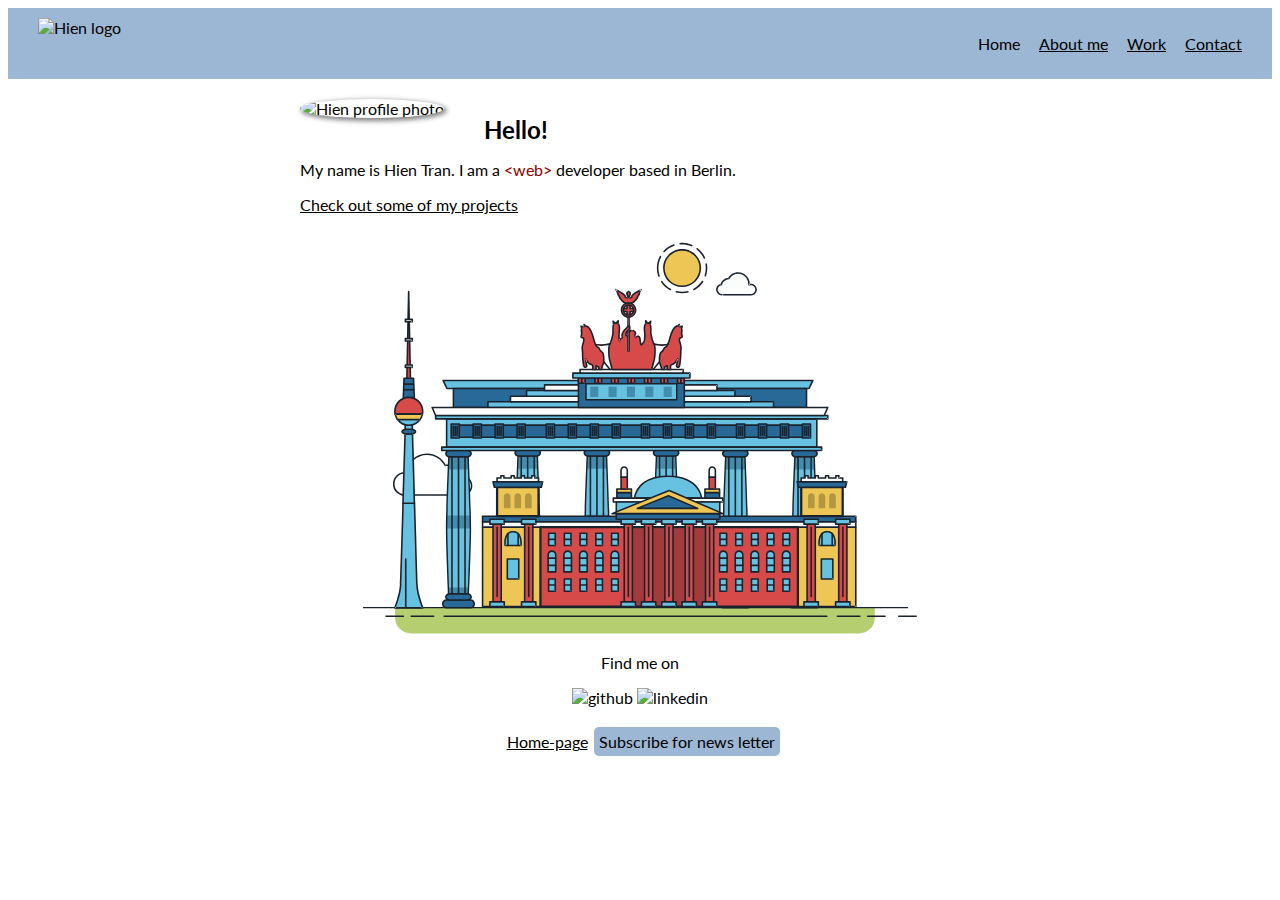
==== commit 58eeeda4: "change text" ====
--- a/index.html
+++ b/index.html
@@ -1,1002 +1,2185 @@
 <!DOCTYPE html>
 <html>
+  <head>
+    <meta charset="utf-8" />
+    <meta name="viewport" content="width=device-width, initial-scale=1" />
+    <title>Hien's Portfolio</title>
+    <link rel="shortcut icon" href="img/hien_favicon.ico" />
+    <link
+      rel="stylesheet"
+      type="text/css"
+      href="https://cdnjs.cloudflare.com/ajax/libs/normalize/8.0.1/normalize.min.css"
+    />
+    <link rel="stylesheet" type="text/css" href="css/styles.production.css" />
+    <link
+      href="https://fonts.googleapis.com/css2?family=Lato:wght@400;700&display=swap"
+      rel="stylesheet"
+    />
+  </head>
 
-<head>
-  <meta charset="utf-8">
-  <meta name="viewport" content="width=device-width, initial-scale=1">
-  <title>Hien's Portfolio</title>
-  <link rel="shortcut icon" href="img/hien_favicon.ico">
-  <link rel="stylesheet" type="text/css" href="https://cdnjs.cloudflare.com/ajax/libs/normalize/8.0.1/normalize.min.css">
-  <link rel="stylesheet" type="text/css" href="css/styles.production.css">
-  <link href="https://fonts.googleapis.com/css2?family=Lato:wght@400;700&display=swap" rel="stylesheet">
-</head>
+  <body>
+    <header class="page-header">
+      <img
+        src="img/logo.png"
+        alt="Hien logo"
+        id="logo"
+        class="page-header__item"
+      />
+      <nav class="main-navigation page-header__item">
+        <ul role="menubar" class="navigation-list">
+          <li role="presentation">
+            <a
+              href="index.html"
+              role="menuitem"
+              class="navigation-list__item navigation-list__item--active"
+              >Home</a
+            >
+          </li>
+          <li role="presentation">
+            <a href="about.html" role="menuitem" class="navigation-list__item"
+              >About me</a
+            >
+          </li>
+          <li role="presentation">
+            <a href="work.html" role="menuitem" class="navigation-list__item"
+              >Work</a
+            >
+          </li>
+          <li role="presentation">
+            <a href="contact.html" role="menuitem" class="navigation-list__item"
+              >Contact</a
+            >
+          </li>
+        </ul>
+      </nav>
+    </header>
 
-<body>
-<header class="page-header">
-  <img src="img/logo.png" alt="Hien logo" id="logo" class="page-header__item">
-  <nav class="main-navigation page-header__item">
-    <ul role="menubar" class="navigation-list">
-      <li role="presentation">
-        <a href="index.html" role="menuitem" class="navigation-list__item navigation-list__item--active">Home</a>
-      </li>
-      <li role="presentation">
-        <a href="about.html" role="menuitem" class="navigation-list__item">About me</a>
-      </li>
-      <li role="presentation">
-        <a href="work.html" role="menuitem" class="navigation-list__item">Work</a>
-      </li>
-      <li role="presentation">
-        <a href="contact.html" role="menuitem" class="navigation-list__item">Contact</a>
-      </li>
-    </ul>
-  </nav>
-</header>
+    <main>
+      <div class="profile">
+        <img
+          src="img/portrait.jpg"
+          alt="Hien profile photo"
+          class="profile__portrait"
+        />
+        <h1>Hello!</h1>
+        <p>
+          My name is Hien Tran. I am a
+          <span id="web-span"> &lt;web&gt; </span> developer based in Berlin.
+        </p>
+        <a href="work.html" target="_blank"> Check out some of my projects </a>
+      </div>
+      <div class="berlin-animation">
+        <svg
+          xmlns="http://www.w3.org/2000/svg"
+          class="berlin-illustration"
+          height="400px"
+          width="auto"
+          viewBox="0 0 700 505"
+          xmlns:xlink="http://www.w3.org/1999/xlink"
+        >
+          <defs>
+            <polygon
+              id="a"
+              points=".06 231.917 .06 .929 688.717 .929 688.717 231.917"
+            />
+          </defs>
+          <g fill="none" fill-rule="evenodd">
+            <g transform="translate(0 241)" class="cloud-back">
+              <path
+                fill="#1A232C"
+                d="M87.602,29 L87.602,28 C87.326,28.001 87.103,28.024 86.927,28.033 L86.979,29.031 L87.947,28.78 C85.741,20.282 78.041,14.002 68.852,14 C67.858,14 66.904,14.096 65.98,14.231 L66.125,15.22 L67.019,14.772 C62.626,6.015 53.567,0.001 43.102,0 C29.041,0.002 17.524,10.848 16.443,24.632 L17.44,24.71 L17.606,23.724 C16.803,23.589 15.969,23.5 15.102,23.5 C6.817,23.501 0.102,30.215 0.102,38.5 C0.102,46.785 6.817,53.499 15.102,53.5 L87.602,53.5 C94.644,53.499 100.351,47.792 100.352,40.75 C100.351,33.708 94.644,28.001 87.602,28 L87.602,30 C90.573,30 93.254,31.202 95.203,33.149 C97.15,35.097 98.351,37.778 98.352,40.75 C98.351,43.722 97.15,46.403 95.203,48.351 C93.254,50.298 90.573,51.5 87.602,51.5 L15.102,51.5 C11.509,51.5 8.265,50.046 5.909,47.692 C3.555,45.337 2.102,42.093 2.102,38.5 C2.102,34.907 3.555,31.663 5.909,29.308 C8.265,26.954 11.509,25.5 15.102,25.5 C15.831,25.5 16.553,25.575 17.273,25.697 C17.551,25.743 17.832,25.672 18.055,25.499 C18.277,25.325 18.414,25.07 18.436,24.789 C19.436,12.04 30.094,1.998 43.102,2 C52.786,1.999 61.163,7.564 65.231,15.669 C65.425,16.055 65.842,16.272 66.27,16.21 C67.132,16.084 67.988,16 68.852,16 C77.108,15.998 84.027,21.647 86.011,29.283 C86.13,29.741 86.557,30.054 87.031,30.03 C87.27,30.017 87.457,29.999 87.602,30 L87.602,29"
+                transform="translate(38 36)"
+              />
+            </g>
+            <path
+              fill="#B5CE6F"
+              d="M646.484,484.382 C646.484,489.501 644.531,494.62 640.627,498.525 C636.722,502.43 631.603,504.382 626.484,504.382 L60.873,504.382 C55.754,504.382 50.636,502.43 46.731,498.525 C42.826,494.62 40.873,489.501 40.873,484.382 L40.873,471.917 L646.484,471.917 L646.484,484.382"
+            />
+            <polyline
+              fill="#67C2E2"
+              points="334.824 185.029 101.449 185.029 106.209 195.08 563.438 195.08 568.2 185.029 334.824 185.029"
+            />
+            <path
+              fill="#1A232C"
+              d="M334.824,185.029 L334.824,184.029 L101.449,184.029 C101.104,184.029 100.788,184.203 100.604,184.494 C100.42,184.785 100.398,185.146 100.545,185.457 L105.306,195.508 C105.471,195.856 105.824,196.079 106.209,196.079 L563.438,196.079 C563.824,196.079 564.177,195.856 564.342,195.508 L569.104,185.457 C569.251,185.146 569.229,184.785 569.045,184.494 C568.861,184.203 568.544,184.029 568.2,184.029 L334.824,184.029 L334.824,186.029 L566.62,186.029 L562.806,194.08 L106.842,194.08 L103.029,186.029 L334.824,186.029 L334.824,185.029"
+            />
+            <polygon
+              fill="#296997"
+              points="114.416 218.974 560.222 218.974 560.222 195.08 114.416 195.08"
+            />
+            <path
+              fill="#1A232C"
+              d="M560.222,218.974 L560.222,217.974 L115.416,217.974 L115.416,196.079 L559.222,196.079 L559.222,218.974 L560.222,218.974 L560.222,217.974 L560.222,218.974 L561.222,218.974 L561.222,195.08 C561.222,194.816 561.115,194.559 560.929,194.372 C560.742,194.186 560.485,194.08 560.222,194.08 L114.416,194.08 C114.152,194.08 113.895,194.186 113.708,194.372 C113.522,194.559 113.416,194.816 113.416,195.08 L113.416,218.974 C113.416,219.237 113.522,219.495 113.708,219.681 C113.895,219.867 114.152,219.974 114.416,219.974 L560.222,219.974 C560.485,219.974 560.742,219.867 560.929,219.681 C561.115,219.495 561.222,219.237 561.222,218.974 L560.222,218.974"
+            />
+            <polygon
+              fill="#67C2E2"
+              points="105.85 269.08 573.225 269.08 573.225 233.398 105.85 233.398"
+            />
+            <path
+              fill="#1A232C"
+              d="M573.225,233.398 L573.225,232.398 L105.85,232.398 C105.587,232.398 105.329,232.505 105.143,232.691 C104.957,232.877 104.85,233.134 104.85,233.398 L104.85,269.08 C104.85,269.344 104.957,269.601 105.143,269.788 C105.329,269.974 105.587,270.08 105.85,270.08 L573.225,270.08 C573.488,270.08 573.745,269.974 573.932,269.788 C574.118,269.601 574.225,269.344 574.225,269.08 L574.225,233.398 C574.225,233.134 574.118,232.877 573.932,232.691 C573.745,232.505 573.488,232.398 573.225,232.398 L573.225,233.398 L572.225,233.398 L572.225,268.08 L106.85,268.08 L106.85,234.398 L573.225,234.398 L573.225,233.398 L572.225,233.398 L573.225,233.398"
+            />
+            <polygon
+              fill="#296997"
+              points="116.751 256.508 562.557 256.508 562.557 241.243 116.751 241.243"
+            />
+            <path
+              fill="#1A232C"
+              d="M562.557,256.508 L562.557,255.508 L117.75,255.508 L117.75,242.243 L561.557,242.243 L561.557,256.508 L562.557,256.508 L562.557,255.508 L562.557,256.508 L563.557,256.508 L563.557,241.243 C563.557,240.979 563.45,240.722 563.264,240.535 C563.078,240.349 562.82,240.243 562.557,240.243 L116.75,240.243 C116.487,240.243 116.23,240.349 116.043,240.535 C115.857,240.722 115.751,240.979 115.751,241.243 L115.751,256.508 C115.751,256.771 115.857,257.029 116.043,257.215 C116.23,257.401 116.487,257.508 116.751,257.508 L562.557,257.508 C562.82,257.508 563.077,257.401 563.264,257.215 C563.45,257.029 563.557,256.771 563.557,256.508 L562.557,256.508"
+            />
+            <polygon
+              fill="#67C2E2"
+              points="158.07 218.974 518.563 218.974 518.563 211.858 158.07 211.858"
+            />
+            <path
+              fill="#1A232C"
+              d="M518.563,211.858 L518.563,210.858 L158.07,210.858 C157.807,210.858 157.549,210.964 157.363,211.151 C157.177,211.337 157.07,211.594 157.07,211.858 L157.07,218.974 C157.07,219.237 157.177,219.495 157.363,219.681 C157.549,219.867 157.807,219.974 158.07,219.974 L518.563,219.974 C518.826,219.974 519.083,219.867 519.27,219.681 C519.456,219.495 519.562,219.237 519.562,218.974 L519.562,211.858 C519.562,211.594 519.456,211.337 519.27,211.151 C519.083,210.964 518.826,210.858 518.563,210.858 L518.563,211.858 L517.563,211.858 L517.563,217.974 L159.07,217.974 L159.07,212.858 L518.563,212.858 L518.563,211.858 L517.563,211.858 L518.563,211.858"
+            />
+            <polygon
+              fill="#FBFDFC"
+              points="186.438 211.858 490.194 211.858 490.194 204.741 186.438 204.741"
+            />
+            <path
+              fill="#1A232C"
+              d="M490.194,204.741 L490.194,203.741 L186.438,203.741 C186.175,203.741 185.917,203.848 185.731,204.034 C185.545,204.221 185.438,204.478 185.438,204.741 L185.438,211.858 C185.438,212.121 185.545,212.379 185.731,212.565 C185.917,212.751 186.175,212.858 186.438,212.858 L490.194,212.858 C490.458,212.858 490.715,212.751 490.902,212.565 C491.088,212.379 491.194,212.121 491.194,211.858 L491.194,204.741 C491.194,204.478 491.088,204.221 490.902,204.034 C490.715,203.848 490.458,203.741 490.194,203.741 L490.194,204.741 L489.194,204.741 L489.194,210.858 L187.438,210.858 L187.438,205.741 L490.194,205.741 L490.194,204.741 L489.194,204.741 L490.194,204.741"
+            />
+            <polygon
+              fill="#67C2E2"
+              points="206.805 204.741 469.828 204.741 469.828 197.624 206.805 197.624"
+            />
+            <path
+              fill="#1A232C"
+              d="M469.828,197.624 L469.828,196.624 L206.805,196.624 C206.541,196.624 206.284,196.731 206.098,196.917 C205.911,197.103 205.805,197.361 205.805,197.624 L205.805,204.741 C205.805,205.005 205.911,205.262 206.098,205.449 C206.284,205.635 206.541,205.741 206.805,205.741 L469.828,205.741 C470.091,205.741 470.349,205.635 470.535,205.449 C470.722,205.262 470.828,205.005 470.828,204.741 L470.828,197.624 C470.828,197.361 470.722,197.103 470.535,196.917 C470.349,196.731 470.091,196.624 469.828,196.624 L469.828,197.624 L468.828,197.624 L468.828,203.741 L207.805,203.741 L207.805,198.624 L469.828,198.624 L469.828,197.624 L468.828,197.624 L469.828,197.624"
+            />
+            <polygon
+              fill="#FBFDFC"
+              points="229.521 197.624 447.111 197.624 447.111 190.509 229.521 190.509"
+            />
+            <path
+              fill="#1A232C"
+              d="M447.111,190.509 L447.111,189.509 L229.521,189.509 C229.258,189.509 229,189.616 228.814,189.802 C228.628,189.988 228.521,190.246 228.521,190.509 L228.521,197.624 C228.521,197.888 228.628,198.145 228.814,198.332 C229,198.518 229.258,198.624 229.521,198.624 L447.111,198.624 C447.375,198.624 447.632,198.518 447.818,198.332 C448.005,198.145 448.111,197.888 448.111,197.624 L448.111,190.509 C448.111,190.246 448.005,189.988 447.818,189.802 C447.632,189.616 447.375,189.509 447.111,189.509 L447.111,190.509 L446.111,190.509 L446.111,196.624 L230.521,196.624 L230.521,191.509 L447.111,191.509 L447.111,190.509 L446.111,190.509 L447.111,190.509"
+            />
+            <path
+              fill="#67C2E2"
+              d="M135.607,355.447 C135.163,337.766 134.264,313.326 133.648,297.387 C133.274,287.721 133.004,281.18 133.004,281.18 L108.722,281.18 C108.722,281.18 108.452,287.721 108.079,297.387 C107.462,313.326 106.563,337.766 106.119,355.447 C105.953,362.059 105.85,367.732 105.85,371.653 L105.85,371.654 C105.85,386.117 107.243,424.332 108.089,446.189 C108.457,455.706 108.722,462.126 108.722,462.126 L133.004,462.126 C133.004,462.126 133.269,455.706 133.637,446.189 C134.482,424.332 135.876,386.117 135.876,371.654 L135.876,371.653 C135.876,367.732 135.773,362.059 135.607,355.447"
+            />
+            <path
+              fill="#428DAE"
+              d="M133.648 297.387L108.079 297.387C108.452 287.721 108.722 281.18 108.722 281.18L133.004 281.18C133.004 281.18 133.274 287.721 133.648 297.387M135.876 371.654L105.85 371.654 105.85 371.653C105.85 367.732 105.953 362.059 106.119 355.447L135.607 355.447C135.773 362.059 135.876 367.732 135.876 371.653L135.876 371.654M133.004 462.126L108.722 462.126C108.722 462.126 108.457 455.706 108.089 446.189L133.637 446.189C133.269 455.706 133.004 462.126 133.004 462.126"
+            />
+            <path
+              fill="#1A232C"
+              d="M109.612,461.199 L132.114,461.199 C132.447,453.007 134.949,390.886 134.949,371.653 C134.949,352.42 132.447,290.299 132.114,282.108 L109.612,282.108 C109.279,290.299 106.778,352.42 106.778,371.653 C106.778,390.886 109.279,453.007 109.612,461.199 Z M133.895,463.054 L107.832,463.054 L107.794,462.164 C107.766,461.466 104.922,392.193 104.922,371.653 C104.922,351.114 107.766,281.839 107.794,281.142 L107.832,280.252 L133.895,280.252 L133.931,281.142 C133.96,281.839 136.804,351.114 136.804,371.653 C136.804,392.193 133.96,461.466 133.931,462.164 L133.895,463.054 L133.895,463.054 Z"
+            />
+            <path
+              fill="#1A232C"
+              d="M111.638 281.18L111.638 462.126C111.638 462.679 112.086 463.126 112.638 463.126 113.19 463.126 113.638 462.679 113.638 462.126L113.638 281.18C113.638 280.628 113.19 280.18 112.638 280.18 112.086 280.18 111.638 280.628 111.638 281.18M119.863 281.18L119.863 462.126C119.863 462.679 120.311 463.126 120.863 463.126 121.416 463.126 121.863 462.679 121.863 462.126L121.863 281.18C121.863 280.628 121.416 280.18 120.863 280.18 120.311 280.18 119.863 280.628 119.863 281.18M128.088 281.18L128.088 462.126C128.088 462.679 128.536 463.126 129.088 463.126 129.64 463.126 130.088 462.679 130.088 462.126L130.088 281.18C130.088 280.628 129.64 280.18 129.088 280.18 128.536 280.18 128.088 280.628 128.088 281.18"
+            />
+            <path
+              fill="#296997"
+              d="M136.79,277.265 C136.79,279.418 134.675,281.18 132.09,281.18 L109.636,281.18 C107.051,281.18 104.936,279.418 104.936,277.265 C104.936,275.111 107.051,273.349 109.636,273.349 L132.09,273.349 C134.675,273.349 136.79,275.111 136.79,277.265"
+            />
+            <path
+              fill="#1A232C"
+              d="M136.79,277.265 L135.79,277.265 C135.789,278.005 135.433,278.704 134.769,279.262 C134.109,279.814 133.155,280.181 132.09,280.18 L109.636,280.18 C108.571,280.181 107.617,279.814 106.956,279.262 C106.293,278.704 105.936,278.005 105.936,277.265 C105.936,276.524 106.293,275.825 106.957,275.267 C107.617,274.715 108.571,274.348 109.636,274.349 L132.09,274.349 C133.155,274.348 134.109,274.716 134.769,275.267 C135.433,275.825 135.789,276.524 135.79,277.265 L137.79,277.265 C137.791,275.851 137.09,274.593 136.049,273.731 C135.006,272.863 133.61,272.35 132.09,272.349 L109.636,272.349 C108.116,272.35 106.72,272.863 105.676,273.731 C104.636,274.593 103.935,275.851 103.936,277.265 C103.935,278.678 104.636,279.937 105.677,280.798 C106.72,281.666 108.116,282.179 109.636,282.18 L132.09,282.18 C133.61,282.179 135.006,281.666 136.049,280.798 C137.09,279.937 137.791,278.678 137.79,277.265 L136.79,277.265"
+            />
+            <path
+              fill="#296997"
+              d="M140.775,467.217 C140.775,469.803 138.661,471.917 136.076,471.917 L105.65,471.917 C103.065,471.917 100.951,469.803 100.951,467.217 L100.951,466.825 C100.951,464.241 103.065,462.126 105.65,462.126 L136.076,462.126 C138.661,462.126 140.775,464.241 140.775,466.825 L140.775,467.217"
+            />
+            <path
+              fill="#1A232C"
+              d="M140.775,467.217 L139.775,467.217 C139.775,468.235 139.361,469.155 138.688,469.83 C138.013,470.503 137.093,470.917 136.076,470.917 L105.65,470.917 C104.633,470.917 103.713,470.504 103.038,469.83 C102.365,469.155 101.951,468.235 101.951,467.217 L101.951,466.825 C101.951,465.808 102.365,464.889 103.038,464.214 C103.713,463.54 104.633,463.127 105.65,463.126 L136.076,463.126 C137.093,463.127 138.013,463.54 138.688,464.214 C139.362,464.889 139.775,465.808 139.775,466.825 L139.775,467.217 L141.775,467.217 L141.775,466.825 C141.772,463.684 139.217,461.13 136.076,461.126 L105.65,461.126 C102.509,461.13 99.955,463.684 99.951,466.825 L99.951,467.217 C99.954,470.36 102.509,472.914 105.65,472.917 L136.076,472.917 C139.217,472.914 141.772,470.36 141.775,467.217 L140.775,467.217"
+            />
+            <path
+              fill="#296997"
+              d="M136.79,458.208 C136.79,460.363 134.675,462.126 132.09,462.126 L109.636,462.126 C107.051,462.126 104.936,460.363 104.936,458.208 C104.936,456.057 107.051,454.292 109.636,454.292 L132.09,454.292 C134.675,454.292 136.79,456.057 136.79,458.208"
+            />
+            <path
+              fill="#1A232C"
+              d="M136.79,458.208 L135.79,458.208 C135.789,458.949 135.432,459.649 134.769,460.207 C134.108,460.76 133.154,461.128 132.09,461.126 L109.636,461.126 C108.572,461.128 107.617,460.76 106.957,460.207 C106.293,459.649 105.936,458.949 105.936,458.208 C105.936,457.47 106.293,456.77 106.957,456.212 C107.617,455.659 108.572,455.291 109.636,455.292 L132.09,455.292 C133.154,455.291 134.108,455.659 134.769,456.212 C135.433,456.77 135.789,457.47 135.79,458.208 L137.79,458.208 C137.791,456.796 137.09,455.538 136.05,454.675 C135.006,453.808 133.61,453.294 132.09,453.292 L109.636,453.292 C108.115,453.294 106.719,453.808 105.676,454.675 C104.636,455.538 103.935,456.796 103.936,458.208 C103.935,459.622 104.636,460.881 105.676,461.743 C106.72,462.611 108.116,463.125 109.636,463.126 L132.09,463.126 C133.61,463.125 135.006,462.611 136.05,461.743 C137.09,460.881 137.791,459.622 137.79,458.208 L136.79,458.208"
+            />
+            <path
+              fill="#67C2E2"
+              d="M572.471,355.447 C572.025,337.766 571.126,313.326 570.51,297.387 C570.137,287.721 569.867,281.18 569.867,281.18 L545.585,281.18 C545.585,281.18 545.315,287.721 544.942,297.387 C544.326,313.326 543.427,337.766 542.981,355.447 C542.815,362.059 542.713,367.732 542.713,371.653 L542.713,371.654 C542.713,386.117 544.107,424.332 544.952,446.189 C545.32,455.706 545.585,462.126 545.585,462.126 L569.867,462.126 C569.867,462.126 570.132,455.706 570.499,446.189 C571.346,424.332 572.739,386.117 572.739,371.654 L572.739,371.653 C572.739,367.732 572.637,362.059 572.471,355.447"
+            />
+            <path
+              fill="#428DAE"
+              d="M569.582 297.387L566.951 297.387 566.951 282.108 568.977 282.108C569.063 284.206 569.29 289.841 569.582 297.387M564.951 297.387L545.871 297.387C546.162 289.841 546.39 284.206 546.476 282.108L564.951 282.108 564.951 297.387M571.8 369.187L566.951 369.187 566.951 356.265 571.562 356.265C571.685 361.272 571.771 365.701 571.8 369.187M564.951 369.187L543.653 369.187C543.684 365.512 543.777 360.79 543.912 355.447L553.551 355.447 553.551 356.265 564.951 356.265 564.951 369.187"
+            />
+            <path
+              fill="#1A232C"
+              d="M546.476,461.199 L568.977,461.199 C569.31,453.007 571.812,390.886 571.812,371.653 C571.812,352.42 569.31,290.299 568.977,282.108 L546.476,282.108 C546.142,290.299 543.642,352.42 543.642,371.653 C543.642,390.886 546.142,453.007 546.476,461.199 M570.758,463.054 L544.694,463.054 L544.658,462.164 C544.629,461.466 541.785,392.193 541.785,371.653 C541.785,351.114 544.629,281.839 544.658,281.142 L544.694,280.252 L570.758,280.252 L570.795,281.142 C570.823,281.839 573.667,351.114 573.667,371.653 C573.667,392.193 570.823,461.466 570.795,462.164 L570.758,463.054"
+            />
+            <path
+              fill="#1A232C"
+              d="M548.501 281.18L548.501 462.126C548.501 462.679 548.949 463.126 549.501 463.126 550.053 463.126 550.501 462.679 550.501 462.126L550.501 281.18C550.501 280.628 550.053 280.18 549.501 280.18 548.949 280.18 548.501 280.628 548.501 281.18M556.727 281.18L556.727 462.126C556.727 462.679 557.174 463.126 557.727 463.126 558.279 463.126 558.727 462.679 558.727 462.126L558.727 281.18C558.727 280.628 558.279 280.18 557.727 280.18 557.174 280.18 556.727 280.628 556.727 281.18M564.951 281.18L564.951 462.126C564.951 462.679 565.399 463.126 565.951 463.126 566.503 463.126 566.951 462.679 566.951 462.126L566.951 281.18C566.951 280.628 566.503 280.18 565.951 280.18 565.399 280.18 564.951 280.628 564.951 281.18"
+            />
+            <path
+              fill="#296997"
+              d="M573.653,277.265 C573.653,279.418 571.537,281.18 568.953,281.18 L546.499,281.18 C543.915,281.18 541.799,279.418 541.799,277.265 C541.799,275.111 543.915,273.349 546.499,273.349 L568.953,273.349 C571.537,273.349 573.653,275.111 573.653,277.265"
+            />
+            <path
+              fill="#1A232C"
+              d="M573.653,277.265 L572.653,277.265 C572.653,278.005 572.296,278.704 571.632,279.262 C570.972,279.814 570.017,280.181 568.953,280.18 L546.499,280.18 C545.435,280.181 544.48,279.814 543.82,279.262 C543.156,278.704 542.8,278.005 542.799,277.265 C542.8,276.525 543.156,275.825 543.82,275.267 C544.481,274.715 545.435,274.348 546.499,274.349 L568.953,274.349 C570.017,274.348 570.972,274.715 571.632,275.267 C572.296,275.825 572.653,276.525 572.653,277.265 L574.653,277.265 C574.654,275.851 573.953,274.593 572.912,273.731 C571.869,272.863 570.473,272.35 568.953,272.349 L546.499,272.349 C544.979,272.35 543.583,272.863 542.54,273.731 C541.499,274.593 540.798,275.851 540.799,277.265 C540.798,278.679 541.499,279.937 542.54,280.798 C543.583,281.666 544.979,282.179 546.499,282.18 L568.953,282.18 C570.473,282.179 571.869,281.666 572.912,280.798 C573.953,279.937 574.654,278.679 574.653,277.265 L573.653,277.265"
+            />
+            <path
+              fill="#296997"
+              d="M577.639,467.217 C577.639,469.803 575.524,471.917 572.938,471.917 L542.514,471.917 C539.929,471.917 537.813,469.803 537.813,467.217 L537.813,466.825 C537.813,464.241 539.929,462.126 542.514,462.126 L572.938,462.126 C575.524,462.126 577.639,464.241 577.639,466.825 L577.639,467.217"
+            />
+            <path
+              fill="#1A232C"
+              d="M577.639,467.217 L576.639,467.217 C576.638,468.235 576.225,469.155 575.551,469.83 C574.876,470.503 573.956,470.917 572.938,470.917 L542.514,470.917 C541.497,470.917 540.576,470.503 539.901,469.83 C539.227,469.155 538.814,468.234 538.813,467.217 L538.813,466.825 C538.814,465.808 539.227,464.889 539.901,464.214 C540.576,463.54 541.497,463.127 542.514,463.126 L572.938,463.126 C573.956,463.127 574.876,463.54 575.551,464.214 C576.225,464.888 576.638,465.808 576.639,466.825 L576.639,467.217 L578.639,467.217 L578.639,466.825 C578.635,463.684 576.081,461.13 572.938,461.126 L542.514,461.126 C539.372,461.13 536.817,463.684 536.813,466.825 L536.813,467.217 C536.817,470.36 539.372,472.914 542.514,472.917 L572.938,472.917 C576.081,472.914 578.635,470.359 578.639,467.217 L577.639,467.217"
+            />
+            <path
+              fill="#296997"
+              d="M573.653,458.208 C573.653,460.363 571.537,462.126 568.953,462.126 L546.499,462.126 C543.915,462.126 541.799,460.363 541.799,458.208 C541.799,456.057 543.915,454.292 546.499,454.292 L568.953,454.292 C571.537,454.292 573.653,456.057 573.653,458.208"
+            />
+            <path
+              fill="#1A232C"
+              d="M573.653,458.208 L572.653,458.208 C572.653,458.949 572.296,459.649 571.632,460.207 C570.971,460.76 570.017,461.128 568.953,461.126 L546.499,461.126 C545.435,461.128 544.481,460.76 543.82,460.207 C543.157,459.649 542.799,458.949 542.799,458.208 C542.799,457.47 543.156,456.77 543.82,456.212 C544.481,455.659 545.435,455.291 546.499,455.292 L568.953,455.292 C570.017,455.291 570.971,455.659 571.632,456.212 C572.296,456.77 572.653,457.47 572.653,458.208 L574.653,458.208 C574.654,456.796 573.953,455.538 572.912,454.675 C571.869,453.808 570.473,453.294 568.953,453.292 L546.499,453.292 C544.979,453.294 543.583,453.808 542.54,454.675 C541.499,455.538 540.798,456.796 540.799,458.208 C540.798,459.622 541.499,460.881 542.54,461.743 C543.583,462.611 544.979,463.125 546.499,463.126 L568.953,463.126 C570.473,463.125 571.869,462.611 572.912,461.743 C573.953,460.881 574.654,459.622 574.653,458.208 L573.653,458.208"
+            />
+            <path
+              fill="#67C2E2"
+              d="M485.098,355.447 C484.654,337.766 483.753,313.326 483.137,297.387 C482.764,287.721 482.494,281.18 482.494,281.18 L458.213,281.18 C458.213,281.18 457.942,287.721 457.569,297.387 C456.953,313.326 456.055,337.766 455.608,355.447 C455.443,362.059 455.34,367.732 455.34,371.653 L455.34,371.654 C455.34,386.117 456.733,424.332 457.58,446.189 C457.948,455.706 458.213,462.126 458.213,462.126 L482.494,462.126 C482.494,462.126 482.759,455.706 483.126,446.189 C483.973,424.332 485.366,386.117 485.366,371.654 L485.366,371.653 C485.366,367.732 485.265,362.059 485.098,355.447"
+            />
+            <path
+              fill="#428DAE"
+              d="M483.137 297.387L457.569 297.387C457.942 287.721 458.213 281.18 458.213 281.18L482.494 281.18C482.494 281.18 482.764 287.721 483.137 297.387M485.355 369.187L455.351 369.187C455.382 365.502 455.475 360.78 455.608 355.447L485.098 355.447C485.232 360.78 485.325 365.502 485.355 369.187"
+            />
+            <path
+              fill="#1A232C"
+              d="M459.103,461.199 L481.605,461.199 C481.938,453.007 484.439,390.886 484.439,371.653 C484.439,352.42 481.938,290.299 481.605,282.108 L459.103,282.108 C458.769,290.299 456.268,352.42 456.268,371.653 C456.268,390.886 458.769,453.007 459.103,461.199 Z M483.386,463.054 L457.321,463.054 L457.285,462.164 C457.256,461.466 454.412,392.193 454.412,371.653 C454.412,351.114 457.256,281.839 457.285,281.142 L457.321,280.252 L483.386,280.252 L483.422,281.142 C483.45,281.839 486.294,351.114 486.294,371.653 C486.294,392.193 483.45,461.466 483.422,462.164 L483.386,463.054 L483.386,463.054 Z"
+            />
+            <path
+              fill="#1A232C"
+              d="M461.128 281.18L461.128 462.126C461.128 462.679 461.576 463.126 462.128 463.126 462.68 463.126 463.128 462.679 463.128 462.126L463.128 281.18C463.128 280.628 462.68 280.18 462.128 280.18 461.576 280.18 461.128 280.628 461.128 281.18M469.354 281.18L469.354 462.126C469.354 462.679 469.801 463.126 470.354 463.126 470.906 463.126 471.354 462.679 471.354 462.126L471.354 281.18C471.354 280.628 470.906 280.18 470.354 280.18 469.801 280.18 469.354 280.628 469.354 281.18M477.578 281.18L477.578 462.126C477.578 462.679 478.026 463.126 478.578 463.126 479.13 463.126 479.578 462.679 479.578 462.126L479.578 281.18C479.578 280.628 479.13 280.18 478.578 280.18 478.026 280.18 477.578 280.628 477.578 281.18"
+            />
+            <path
+              fill="#296997"
+              d="M486.281,277.265 C486.281,279.418 484.164,281.18 481.58,281.18 L459.126,281.18 C456.542,281.18 454.426,279.418 454.426,277.265 C454.426,275.111 456.542,273.349 459.126,273.349 L481.58,273.349 C484.164,273.349 486.281,275.111 486.281,277.265"
+            />
+            <path
+              fill="#1A232C"
+              d="M486.281,277.265 L485.281,277.265 C485.281,278.005 484.924,278.704 484.26,279.262 C483.599,279.814 482.644,280.181 481.58,280.18 L459.126,280.18 C458.062,280.181 457.107,279.814 456.447,279.262 C455.783,278.704 455.427,278.005 455.426,277.265 C455.427,276.525 455.783,275.825 456.447,275.267 C457.108,274.715 458.062,274.348 459.126,274.349 L481.58,274.349 C482.644,274.348 483.599,274.716 484.26,275.268 C484.924,275.825 485.281,276.525 485.281,277.265 L487.281,277.265 C487.282,275.851 486.58,274.593 485.54,273.731 C484.496,272.863 483.1,272.35 481.58,272.349 L459.126,272.349 C457.606,272.35 456.21,272.863 455.167,273.731 C454.126,274.593 453.425,275.851 453.426,277.265 C453.425,278.679 454.126,279.937 455.167,280.798 C456.21,281.666 457.606,282.179 459.126,282.18 L481.58,282.18 C483.1,282.179 484.496,281.666 485.54,280.799 C486.58,279.937 487.282,278.679 487.281,277.265 L486.281,277.265"
+            />
+            <path
+              fill="#296997"
+              d="M490.266,467.217 C490.266,469.803 488.151,471.917 485.565,471.917 L455.141,471.917 C452.556,471.917 450.44,469.803 450.44,467.217 L450.44,466.825 C450.44,464.241 452.556,462.126 455.141,462.126 L485.565,462.126 C488.151,462.126 490.266,464.241 490.266,466.825 L490.266,467.217"
+            />
+            <path
+              fill="#1A232C"
+              d="M490.266,467.217 L489.266,467.217 C489.265,468.235 488.852,469.155 488.178,469.83 C487.503,470.503 486.583,470.917 485.565,470.917 L455.141,470.917 C454.124,470.917 453.203,470.503 452.528,469.83 C451.854,469.155 451.441,468.234 451.44,467.217 L451.44,466.825 C451.441,465.808 451.854,464.889 452.528,464.214 C453.203,463.54 454.124,463.127 455.141,463.126 L485.565,463.126 C486.583,463.127 487.503,463.54 488.178,464.214 C488.852,464.888 489.265,465.808 489.266,466.825 L489.266,467.217 L491.266,467.217 L491.266,466.825 C491.262,463.684 488.708,461.13 485.565,461.126 L455.141,461.126 C451.999,461.13 449.444,463.684 449.44,466.825 L449.44,467.217 C449.444,470.36 451.999,472.914 455.141,472.917 L485.565,472.917 C488.708,472.914 491.262,470.359 491.266,467.217 L490.266,467.217"
+            />
+            <path
+              fill="#296997"
+              d="M486.281,458.208 C486.281,460.363 484.164,462.126 481.58,462.126 L459.126,462.126 C456.542,462.126 454.426,460.363 454.426,458.208 C454.426,456.057 456.542,454.292 459.126,454.292 L481.58,454.292 C484.164,454.292 486.281,456.057 486.281,458.208"
+            />
+            <path
+              fill="#1A232C"
+              d="M486.281,458.208 L485.281,458.208 C485.281,458.949 484.923,459.649 484.26,460.207 C483.599,460.76 482.644,461.128 481.58,461.126 L459.126,461.126 C458.062,461.128 457.108,460.76 456.447,460.207 C455.784,459.649 455.427,458.949 455.426,458.208 C455.426,457.47 455.783,456.77 456.447,456.212 C457.108,455.659 458.062,455.291 459.126,455.292 L481.58,455.292 C482.644,455.291 483.598,455.659 484.26,456.212 C484.924,456.77 485.281,457.47 485.281,458.208 L487.281,458.208 C487.282,456.795 486.58,455.538 485.54,454.675 C484.496,453.808 483.1,453.294 481.58,453.292 L459.126,453.292 C457.606,453.294 456.21,453.808 455.167,454.675 C454.126,455.538 453.425,456.796 453.426,458.208 C453.425,459.622 454.126,460.881 455.167,461.743 C456.21,462.611 457.606,463.125 459.126,463.126 L481.58,463.126 C483.1,463.125 484.496,462.611 485.54,461.743 C486.581,460.881 487.282,459.622 487.281,458.208 L486.281,458.208"
+            />
+            <path
+              fill="#67C2E2"
+              d="M397.726,354.466 C397.28,336.787 396.381,312.346 395.765,296.407 C395.392,286.742 395.122,280.2 395.122,280.2 L370.84,280.2 C370.84,280.2 370.57,286.742 370.197,296.407 C369.581,312.346 368.682,336.787 368.236,354.466 C368.07,361.078 367.968,366.751 367.968,370.672 L367.968,370.673 C367.968,385.136 369.361,423.352 370.207,445.208 C370.575,454.726 370.84,461.146 370.84,461.146 L395.122,461.146 C395.122,461.146 395.386,454.726 395.754,445.208 C396.601,423.352 397.994,385.136 397.994,370.673 L397.994,370.672 C397.994,366.751 397.892,361.078 397.726,354.466"
+            />
+            <path
+              fill="#428DAE"
+              d="M394.837 296.407L392.206 296.407 392.206 281.127 394.233 281.127C394.318 283.225 394.545 288.861 394.837 296.407L394.837 296.407zM383.981 296.407L390.206 296.407 390.206 281.127 383.981 281.127 383.981 296.407zM375.756 296.407L381.98 296.407 381.98 281.127 375.756 281.127 375.756 296.407zM373.756 296.407L371.126 296.407C371.417 288.861 371.645 283.225 371.73 281.127L373.756 281.127 373.756 296.407 373.756 296.407zM397.062 369.187L392.206 369.187 392.206 354.466 396.796 354.466C396.943 360.298 397.041 365.389 397.062 369.187L397.062 369.187zM383.981 369.187L390.206 369.187 390.206 354.466 383.981 354.466 383.981 369.187zM375.756 369.187L381.98 369.187 381.98 354.466 375.756 354.466 375.756 369.187zM373.756 369.187L368.9 369.187C368.921 365.389 369.019 360.298 369.166 354.466L373.756 354.466 373.756 369.187 373.756 369.187z"
+            />
+            <path
+              fill="#1A232C"
+              d="M371.73,460.218 L394.233,460.218 C394.565,452.027 397.066,389.906 397.066,370.672 C397.066,351.44 394.565,289.319 394.233,281.127 L371.73,281.127 C371.397,289.319 368.895,351.44 368.895,370.672 C368.895,389.906 371.397,452.027 371.73,460.218 M396.013,462.074 L369.949,462.074 L369.912,461.184 C369.884,460.486 367.04,391.212 367.04,370.672 C367.04,350.133 369.884,280.859 369.912,280.162 L369.949,279.272 L396.013,279.272 L396.05,280.162 C396.078,280.859 398.922,350.133 398.922,370.672 C398.922,391.212 396.078,460.486 396.05,461.184 L396.013,462.074"
+            />
+            <path
+              fill="#1A232C"
+              d="M373.756 280.2L373.756 461.146C373.756 461.698 374.203 462.146 374.756 462.146 375.308 462.146 375.756 461.698 375.756 461.146L375.756 280.2C375.756 279.647 375.308 279.2 374.756 279.2 374.203 279.2 373.756 279.647 373.756 280.2M381.98 280.2L381.98 461.146C381.98 461.698 382.428 462.146 382.98 462.146 383.533 462.146 383.981 461.698 383.981 461.146L383.981 280.2C383.981 279.647 383.533 279.2 382.98 279.2 382.428 279.2 381.98 279.647 381.98 280.2M390.206 280.2L390.206 461.146C390.206 461.698 390.654 462.146 391.206 462.146 391.758 462.146 392.206 461.698 392.206 461.146L392.206 280.2C392.206 279.647 391.758 279.2 391.206 279.2 390.654 279.2 390.206 279.647 390.206 280.2"
+            />
+            <path
+              fill="#296997"
+              d="M398.908,276.285 C398.908,278.439 396.792,280.2 394.208,280.2 L371.754,280.2 C369.17,280.2 367.053,278.439 367.053,276.285 C367.053,274.13 369.17,272.369 371.754,272.369 L394.208,272.369 C396.792,272.369 398.908,274.13 398.908,276.285"
+            />
+            <path
+              fill="#1A232C"
+              d="M398.908,276.285 L397.908,276.285 C397.907,277.025 397.551,277.724 396.887,278.281 C396.227,278.833 395.272,279.201 394.208,279.2 L371.754,279.2 C370.69,279.201 369.735,278.833 369.074,278.281 C368.41,277.724 368.053,277.025 368.053,276.285 C368.053,275.544 368.41,274.845 369.074,274.287 C369.735,273.735 370.69,273.367 371.754,273.369 L394.208,273.369 C395.272,273.367 396.227,273.735 396.887,274.287 C397.551,274.844 397.907,275.544 397.908,276.285 L399.908,276.285 C399.909,274.871 399.208,273.612 398.167,272.75 C397.124,271.883 395.728,271.37 394.208,271.369 L371.754,271.369 C370.234,271.37 368.838,271.883 367.794,272.75 C366.754,273.612 366.052,274.871 366.053,276.285 C366.052,277.699 366.754,278.957 367.795,279.818 C368.838,280.686 370.234,281.198 371.754,281.2 L394.208,281.2 C395.728,281.198 397.123,280.686 398.167,279.818 C399.208,278.957 399.909,277.698 399.908,276.285 L398.908,276.285"
+            />
+            <path
+              fill="#296997"
+              d="M402.894,466.237 C402.894,468.823 400.779,470.937 398.193,470.937 L367.768,470.937 C365.183,470.937 363.068,468.823 363.068,466.237 L363.068,465.844 C363.068,463.26 365.183,461.146 367.768,461.146 L398.193,461.146 C400.779,461.146 402.894,463.26 402.894,465.844 L402.894,466.237"
+            />
+            <path
+              fill="#1A232C"
+              d="M402.894,466.237 L401.894,466.237 C401.893,467.254 401.48,468.174 400.806,468.849 C400.131,469.523 399.211,469.937 398.193,469.937 L367.768,469.937 C366.751,469.937 365.831,469.523 365.156,468.849 C364.482,468.174 364.069,467.254 364.068,466.237 L364.068,465.844 C364.069,464.828 364.482,463.908 365.156,463.233 C365.831,462.56 366.751,462.146 367.768,462.146 L398.193,462.146 C399.211,462.146 400.131,462.56 400.806,463.233 C401.48,463.908 401.893,464.828 401.894,465.844 L401.894,466.237 L403.894,466.237 L403.894,465.844 C403.89,462.703 401.336,460.15 398.193,460.146 L367.768,460.146 C364.626,460.15 362.072,462.703 362.068,465.844 L362.068,466.237 C362.072,469.379 364.626,471.933 367.768,471.937 L398.193,471.937 C401.336,471.933 403.89,469.379 403.894,466.237 L402.894,466.237"
+            />
+            <path
+              fill="#296997"
+              d="M398.908,457.228 C398.908,459.382 396.792,461.146 394.208,461.146 L371.754,461.146 C369.17,461.146 367.053,459.382 367.053,457.228 C367.053,455.077 369.17,453.312 371.754,453.312 L394.208,453.312 C396.792,453.312 398.908,455.077 398.908,457.228"
+            />
+            <path
+              fill="#1A232C"
+              d="M398.908,457.228 L397.908,457.228 C397.908,457.968 397.55,458.669 396.887,459.226 C396.226,459.779 395.272,460.147 394.208,460.146 L371.754,460.146 C370.69,460.147 369.736,459.779 369.074,459.226 C368.411,458.668 368.053,457.968 368.053,457.228 C368.053,456.489 368.41,455.789 369.074,455.231 C369.736,454.679 370.69,454.311 371.754,454.312 L394.208,454.312 C395.272,454.311 396.226,454.679 396.887,455.231 C397.551,455.789 397.908,456.489 397.908,457.228 L399.908,457.228 C399.909,455.815 399.208,454.557 398.167,453.695 C397.124,452.827 395.728,452.313 394.208,452.312 L371.754,452.312 C370.234,452.313 368.838,452.827 367.794,453.695 C366.754,454.557 366.052,455.815 366.053,457.228 C366.052,458.642 366.753,459.901 367.794,460.763 C368.838,461.631 370.234,462.145 371.754,462.146 L394.208,462.146 C395.728,462.145 397.124,461.631 398.167,460.763 C399.208,459.9 399.909,458.642 399.908,457.228 L398.908,457.228"
+            />
+            <path
+              fill="#67C2E2"
+              d="M310.353,354.466 C309.908,336.787 309.009,312.346 308.393,296.407 C308.019,286.742 307.75,280.2 307.75,280.2 L283.467,280.2 C283.467,280.2 283.198,286.742 282.824,296.407 C282.208,312.346 281.309,336.787 280.864,354.466 C280.698,361.078 280.596,366.751 280.596,370.672 L280.596,370.673 C280.596,385.136 281.989,423.352 282.834,445.208 C283.202,454.726 283.467,461.146 283.467,461.146 L307.75,461.146 C307.75,461.146 308.014,454.726 308.382,445.208 C309.228,423.352 310.622,385.136 310.622,370.673 L310.622,370.672 C310.622,366.751 310.518,361.078 310.353,354.466"
+            />
+            <path
+              fill="#428DAE"
+              d="M308.393 296.407L282.824 296.407C283.198 286.742 283.467 280.2 283.467 280.2L307.75 280.2C307.75 280.2 308.019 286.742 308.393 296.407M310.617 369.187L280.6 369.187C280.621 365.377 280.718 360.285 280.864 354.466L310.353 354.466C310.498 360.285 310.596 365.377 310.617 369.187"
+            />
+            <path
+              fill="#1A232C"
+              d="M284.357,460.218 L306.86,460.218 C307.193,452.027 309.694,389.906 309.694,370.672 C309.694,351.44 307.193,289.319 306.86,281.127 L284.357,281.127 C284.024,289.319 281.523,351.44 281.523,370.672 C281.523,389.906 284.024,452.027 284.357,460.218 Z M308.639,462.074 L282.576,462.074 L282.54,461.184 C282.511,460.486 279.668,391.212 279.668,370.672 C279.668,350.133 282.511,280.859 282.54,280.162 L282.576,279.272 L308.639,279.272 L308.677,280.162 C308.706,280.859 311.549,350.133 311.549,370.672 C311.549,391.212 308.706,460.486 308.677,461.184 L308.639,462.074 L308.639,462.074 Z"
+            />
+            <path
+              fill="#1A232C"
+              d="M286.383 280.2L286.383 461.146C286.383 461.698 286.831 462.146 287.383 462.146 287.936 462.146 288.383 461.698 288.383 461.146L288.383 280.2C288.383 279.647 287.936 279.2 287.383 279.2 286.831 279.2 286.383 279.647 286.383 280.2M294.608 280.2L294.608 461.146C294.608 461.698 295.056 462.146 295.608 462.146 296.161 462.146 296.608 461.698 296.608 461.146L296.608 280.2C296.608 279.647 296.161 279.2 295.608 279.2 295.056 279.2 294.608 279.647 294.608 280.2M302.834 280.2L302.834 461.146C302.834 461.698 303.281 462.146 303.834 462.146 304.386 462.146 304.834 461.698 304.834 461.146L304.834 280.2C304.834 279.647 304.386 279.2 303.834 279.2 303.281 279.2 302.834 279.647 302.834 280.2"
+            />
+            <path
+              fill="#296997"
+              d="M311.535,276.285 C311.535,278.439 309.42,280.2 306.836,280.2 L284.381,280.2 C281.797,280.2 279.681,278.439 279.681,276.285 C279.681,274.13 281.797,272.369 284.381,272.369 L306.836,272.369 C309.42,272.369 311.535,274.13 311.535,276.285"
+            />
+            <path
+              fill="#1A232C"
+              d="M311.535,276.285 L310.535,276.285 C310.534,277.025 310.177,277.724 309.514,278.282 C308.854,278.833 307.901,279.201 306.836,279.2 L284.381,279.2 C283.316,279.201 282.362,278.833 281.702,278.281 C281.038,277.724 280.681,277.025 280.681,276.285 C280.681,275.544 281.038,274.844 281.702,274.287 C282.362,273.735 283.317,273.367 284.381,273.369 L306.836,273.369 C307.9,273.367 308.854,273.735 309.514,274.287 C310.177,274.844 310.534,275.544 310.535,276.285 L312.535,276.285 C312.535,274.871 311.835,273.613 310.795,272.75 C309.751,271.883 308.356,271.37 306.836,271.369 L284.381,271.369 C282.861,271.37 281.465,271.883 280.422,272.75 C279.381,273.612 278.68,274.871 278.681,276.285 C278.68,277.698 279.381,278.957 280.422,279.818 C281.465,280.686 282.861,281.198 284.381,281.2 L306.836,281.2 C308.356,281.198 309.751,280.685 310.794,279.818 C311.835,278.956 312.535,277.698 312.535,276.285 L311.535,276.285"
+            />
+            <path
+              fill="#296997"
+              d="M315.522,466.237 C315.522,468.823 313.407,470.937 310.821,470.937 L280.396,470.937 C277.811,470.937 275.696,468.823 275.696,466.237 L275.696,465.844 C275.696,463.26 277.811,461.146 280.396,461.146 L310.821,461.146 C313.407,461.146 315.522,463.26 315.522,465.844 L315.522,466.237"
+            />
+            <path
+              fill="#1A232C"
+              d="M315.522,466.237 L314.522,466.237 C314.521,467.254 314.108,468.174 313.434,468.849 C312.759,469.523 311.838,469.937 310.821,469.937 L280.396,469.937 C279.379,469.937 278.458,469.523 277.783,468.849 C277.11,468.174 276.696,467.254 276.696,466.237 L276.696,465.844 C276.696,464.828 277.11,463.908 277.783,463.233 C278.458,462.56 279.379,462.146 280.396,462.146 L310.821,462.146 C311.838,462.146 312.759,462.56 313.434,463.233 C314.108,463.908 314.521,464.828 314.522,465.844 L314.522,466.237 L316.521,466.237 L316.521,465.844 C316.518,462.703 313.963,460.15 310.821,460.146 L280.396,460.146 C277.254,460.15 274.7,462.703 274.696,465.844 L274.696,466.237 C274.699,469.379 277.254,471.933 280.396,471.937 L310.821,471.937 C313.963,471.933 316.518,469.379 316.521,466.237 L315.522,466.237"
+            />
+            <path
+              fill="#296997"
+              d="M311.535,457.228 C311.535,459.382 309.42,461.146 306.836,461.146 L284.381,461.146 C281.797,461.146 279.681,459.382 279.681,457.228 C279.681,455.077 281.797,453.312 284.381,453.312 L306.836,453.312 C309.42,453.312 311.535,455.077 311.535,457.228"
+            />
+            <path
+              fill="#1A232C"
+              d="M311.535,457.228 L310.535,457.228 C310.534,457.969 310.177,458.669 309.514,459.227 C308.854,459.779 307.9,460.147 306.836,460.146 L284.381,460.146 C283.317,460.147 282.363,459.779 281.702,459.227 C281.038,458.669 280.681,457.968 280.681,457.228 C280.681,456.489 281.038,455.789 281.702,455.231 C282.363,454.679 283.317,454.311 284.381,454.312 L306.836,454.312 C307.9,454.311 308.854,454.679 309.514,455.231 C310.177,455.789 310.534,456.489 310.535,457.228 L312.535,457.228 C312.535,455.815 311.835,454.558 310.795,453.695 C309.752,452.827 308.356,452.313 306.836,452.312 L284.381,452.312 C282.861,452.313 281.465,452.827 280.422,453.695 C279.381,454.557 278.68,455.815 278.681,457.228 C278.68,458.642 279.381,459.9 280.422,460.763 C281.465,461.631 282.861,462.145 284.381,462.146 L306.836,462.146 C308.356,462.145 309.752,461.631 310.795,460.763 C311.835,459.9 312.535,458.641 312.535,457.228 L311.535,457.228"
+            />
+            <path
+              fill="#67C2E2"
+              d="M222.981,354.466 C222.535,336.787 221.636,312.346 221.02,296.407 C220.647,286.742 220.377,280.2 220.377,280.2 L196.094,280.2 C196.094,280.2 195.825,286.742 195.452,296.407 C194.835,312.346 193.936,336.787 193.491,354.466 C193.325,361.078 193.223,366.751 193.223,370.672 L193.223,370.673 C193.223,385.136 194.616,423.352 195.462,445.208 C195.83,454.726 196.094,461.146 196.094,461.146 L220.377,461.146 C220.377,461.146 220.642,454.726 221.009,445.208 C221.855,423.352 223.249,385.136 223.249,370.673 L223.249,370.672 C223.249,366.751 223.146,361.078 222.981,354.466"
+            />
+            <path
+              fill="#428DAE"
+              d="M220.091 296.407L209.236 296.407 209.236 281.127 219.487 281.127C219.573 283.225 219.8 288.861 220.091 296.407L220.091 296.407zM201.011 296.407L207.236 296.407 207.236 281.127 201.011 281.127 201.011 296.407zM199.011 296.407L196.381 296.407C196.672 288.861 196.899 283.225 196.985 281.127L199.011 281.127 199.011 296.407 199.011 296.407zM222.317 369.187L209.236 369.187 209.236 356.265 221.923 356.265 221.923 354.466 222.051 354.466C222.198 360.298 222.296 365.389 222.317 369.187L222.317 369.187zM201.011 369.187L207.236 369.187 207.236 356.265 201.011 356.265 201.011 369.187zM199.011 369.187L194.155 369.187C194.174 365.784 194.255 361.345 194.377 356.265L199.011 356.265 199.011 369.187 199.011 369.187z"
+            />
+            <path
+              fill="#1A232C"
+              d="M196.985,460.218 L219.487,460.218 C219.82,452.027 222.321,389.906 222.321,370.672 C222.321,351.44 219.82,289.319 219.487,281.127 L196.985,281.127 C196.651,289.319 194.151,351.44 194.151,370.672 C194.151,389.906 196.651,452.027 196.985,460.218 M221.267,462.074 L195.204,462.074 L195.167,461.184 C195.138,460.486 192.295,391.212 192.295,370.672 C192.295,350.133 195.138,280.859 195.167,280.162 L195.204,279.272 L221.267,279.272 L221.305,280.162 C221.334,280.859 224.177,350.133 224.177,370.672 C224.177,391.212 221.334,460.486 221.305,461.184 L221.267,462.074"
+            />
+            <path
+              fill="#1A232C"
+              d="M199.011 280.2L199.011 461.146C199.011 461.698 199.458 462.146 200.011 462.146 200.563 462.146 201.011 461.698 201.011 461.146L201.011 280.2C201.011 279.647 200.563 279.2 200.011 279.2 199.458 279.2 199.011 279.647 199.011 280.2M207.236 280.2L207.236 461.146C207.236 461.698 207.684 462.146 208.236 462.146 208.788 462.146 209.236 461.698 209.236 461.146L209.236 280.2C209.236 279.647 208.788 279.2 208.236 279.2 207.684 279.2 207.236 279.647 207.236 280.2M215.461 280.2L215.461 461.146C215.461 461.698 215.909 462.146 216.461 462.146 217.013 462.146 217.461 461.698 217.461 461.146L217.461 280.2C217.461 279.647 217.013 279.2 216.461 279.2 215.909 279.2 215.461 279.647 215.461 280.2"
+            />
+            <path
+              fill="#296997"
+              d="M224.162,276.285 C224.162,278.439 222.047,280.2 219.463,280.2 L197.008,280.2 C194.424,280.2 192.308,278.439 192.308,276.285 C192.308,274.13 194.424,272.369 197.008,272.369 L219.463,272.369 C222.047,272.369 224.162,274.13 224.162,276.285"
+            />
+            <path
+              fill="#1A232C"
+              d="M224.162,276.285 L223.162,276.285 C223.161,277.025 222.805,277.724 222.142,278.282 C221.482,278.833 220.528,279.201 219.463,279.2 L197.008,279.2 C195.944,279.201 194.99,278.833 194.329,278.281 C193.665,277.724 193.308,277.025 193.308,276.285 C193.308,275.544 193.665,274.845 194.329,274.287 C194.99,273.735 195.944,273.367 197.008,273.369 L219.463,273.369 C220.528,273.367 221.481,273.735 222.142,274.287 C222.805,274.844 223.161,275.544 223.162,276.285 L225.162,276.285 C225.163,274.871 224.462,273.613 223.422,272.75 C222.379,271.883 220.983,271.37 219.463,271.369 L197.008,271.369 C195.489,271.37 194.093,271.883 193.049,272.75 C192.008,273.612 191.307,274.871 191.308,276.285 C191.307,277.698 192.008,278.957 193.049,279.818 C194.093,280.686 195.489,281.198 197.008,281.2 L219.463,281.2 C220.983,281.198 222.379,280.686 223.422,279.818 C224.462,278.956 225.163,277.698 225.162,276.285 L224.162,276.285"
+            />
+            <path
+              fill="#296997"
+              d="M228.149,466.237 C228.149,468.823 226.034,470.937 223.448,470.937 L193.022,470.937 C190.438,470.937 188.323,468.823 188.323,466.237 L188.323,465.844 C188.323,463.26 190.438,461.146 193.022,461.146 L223.448,461.146 C226.034,461.146 228.149,463.26 228.149,465.844 L228.149,466.237"
+            />
+            <path
+              fill="#1A232C"
+              d="M228.149,466.237 L227.149,466.237 C227.149,467.254 226.735,468.174 226.061,468.849 C225.386,469.523 224.466,469.937 223.448,469.937 L193.022,469.937 C192.006,469.937 191.086,469.523 190.411,468.849 C189.737,468.174 189.324,467.254 189.323,466.237 L189.323,465.844 C189.324,464.828 189.737,463.908 190.411,463.233 C191.086,462.56 192.006,462.146 193.022,462.146 L223.448,462.146 C224.466,462.146 225.386,462.56 226.061,463.233 C226.735,463.908 227.149,464.828 227.149,465.844 L227.149,466.237 L229.149,466.237 L229.149,465.844 C229.145,462.703 226.59,460.15 223.448,460.146 L193.022,460.146 C189.881,460.15 187.327,462.703 187.323,465.844 L187.323,466.237 C187.327,469.379 189.881,471.933 193.022,471.937 L223.448,471.937 C226.59,471.933 229.145,469.379 229.149,466.237 L228.149,466.237"
+            />
+            <path
+              fill="#296997"
+              d="M224.162,457.228 C224.162,459.382 222.047,461.146 219.463,461.146 L197.008,461.146 C194.424,461.146 192.308,459.382 192.308,457.228 C192.308,455.077 194.424,453.312 197.008,453.312 L219.463,453.312 C222.047,453.312 224.162,455.077 224.162,457.228"
+            />
+            <path
+              fill="#1A232C"
+              d="M224.162,457.228 L223.162,457.228 C223.161,457.969 222.805,458.669 222.141,459.227 C221.481,459.779 220.527,460.147 219.463,460.146 L197.008,460.146 C195.944,460.147 194.99,459.779 194.329,459.227 C193.665,458.669 193.308,457.968 193.308,457.228 C193.308,456.489 193.665,455.789 194.329,455.231 C194.99,454.679 195.945,454.311 197.008,454.312 L219.463,454.312 C220.527,454.311 221.481,454.679 222.141,455.231 C222.805,455.789 223.161,456.489 223.162,457.228 L225.162,457.228 C225.163,455.815 224.462,454.557 223.422,453.695 C222.379,452.827 220.984,452.313 219.463,452.312 L197.008,452.312 C195.488,452.313 194.092,452.827 193.049,453.695 C192.008,454.557 191.307,455.815 191.308,457.228 C191.307,458.642 192.008,459.9 193.049,460.763 C194.092,461.631 195.488,462.145 197.008,462.146 L219.463,462.146 C220.983,462.145 222.379,461.631 223.422,460.763 C224.462,459.9 225.163,458.641 225.162,457.228 L224.162,457.228"
+            />
+            <polygon
+              fill="#67C2E2"
+              points="99.774 273.349 579.301 273.349 579.301 269.08 99.774 269.08"
+            />
+            <path
+              fill="#1A232C"
+              d="M579.301,273.349 L579.301,272.349 L100.774,272.349 L100.774,270.08 L578.301,270.08 L578.301,273.349 L579.301,273.349 L579.301,272.349 L579.301,273.349 L580.301,273.349 L580.301,269.08 C580.301,268.817 580.194,268.56 580.008,268.373 C579.822,268.187 579.564,268.08 579.301,268.08 L99.774,268.08 C99.511,268.08 99.254,268.187 99.067,268.373 C98.881,268.56 98.774,268.817 98.774,269.08 L98.774,273.349 C98.774,273.612 98.881,273.87 99.067,274.056 C99.254,274.242 99.511,274.349 99.774,274.349 L579.301,274.349 C579.564,274.349 579.822,274.242 580.008,274.056 C580.194,273.87 580.301,273.612 580.301,273.349 L579.301,273.349"
+            />
+            <polygon
+              fill="#67C2E2"
+              points="92.01 233.398 587.064 233.398 587.064 229.131 92.01 229.131"
+            />
+            <path
+              fill="#1A232C"
+              d="M587.064,233.398 L587.064,232.398 L93.01,232.398 L93.01,230.131 L586.064,230.131 L586.064,233.398 L587.064,233.398 L587.064,232.398 L587.064,233.398 L588.064,233.398 L588.064,229.131 C588.064,228.868 587.958,228.61 587.772,228.424 C587.585,228.238 587.328,228.131 587.064,228.131 L92.01,228.131 C91.746,228.131 91.489,228.238 91.303,228.424 C91.116,228.61 91.01,228.868 91.01,229.131 L91.01,233.398 C91.01,233.661 91.117,233.919 91.303,234.105 C91.489,234.291 91.746,234.398 92.01,234.398 L587.064,234.398 C587.328,234.398 587.585,234.291 587.771,234.105 C587.958,233.919 588.064,233.661 588.064,233.398 L587.064,233.398"
+            />
+            <polyline
+              fill="#FBFDFC"
+              points="337.318 218.974 87.572 218.974 92.01 229.131 582.626 229.131 587.064 218.974 337.318 218.974"
+            />
+            <path
+              fill="#1A232C"
+              d="M337.318,218.974 L337.318,217.974 L87.572,217.974 C87.235,217.974 86.92,218.144 86.736,218.426 C86.551,218.709 86.521,219.065 86.656,219.374 L91.093,229.532 C91.253,229.896 91.612,230.131 92.01,230.131 L582.626,230.131 C583.024,230.131 583.383,229.897 583.542,229.532 L587.981,219.374 C588.116,219.065 588.086,218.709 587.901,218.426 C587.716,218.144 587.402,217.974 587.064,217.974 L337.318,217.974 L337.318,219.974 L585.536,219.974 L581.972,228.131 L92.664,228.131 L89.1,219.974 L337.318,219.974 L337.318,218.974"
+            />
+            <polygon
+              fill="#296997"
+              points="272.283 218.974 405.943 218.974 405.943 181.701 272.283 181.701"
+            />
+            <path
+              fill="#1A232C"
+              d="M405.943,218.974 L405.943,217.974 L273.283,217.974 L273.283,182.701 L404.943,182.701 L404.943,218.974 L405.943,218.974 L405.943,217.974 L405.943,218.974 L406.943,218.974 L406.943,181.701 C406.943,181.437 406.837,181.18 406.65,180.993 C406.464,180.807 406.207,180.701 405.943,180.701 L272.283,180.701 C272.02,180.701 271.762,180.807 271.576,180.993 C271.39,181.18 271.283,181.437 271.283,181.701 L271.283,218.974 C271.283,219.237 271.39,219.495 271.576,219.681 C271.762,219.867 272.02,219.974 272.283,219.974 L405.943,219.974 C406.207,219.974 406.464,219.867 406.65,219.681 C406.837,219.495 406.943,219.237 406.943,218.974 L405.943,218.974"
+            />
+            <polygon
+              fill="#67C2E2"
+              points="281.833 209.312 396.393 209.312 396.393 188.946 281.833 188.946"
+            />
+            <polygon
+              fill="#428DAE"
+              points="287.111 205.753 297.328 205.753 297.328 192.749 287.111 192.749"
+            />
+            <polygon
+              fill="#428DAE"
+              points="310.284 205.753 320.501 205.753 320.501 192.749 310.284 192.749"
+            />
+            <polygon
+              fill="#428DAE"
+              points="333.457 205.753 343.673 205.753 343.673 192.749 333.457 192.749"
+            />
+            <polygon
+              fill="#428DAE"
+              points="356.63 205.753 366.847 205.753 366.847 192.749 356.63 192.749"
+            />
+            <polygon
+              fill="#428DAE"
+              points="379.804 205.753 390.02 205.753 390.02 192.749 379.804 192.749"
+            />
+            <path
+              fill="#1A232C"
+              d="M282.761,208.384 L395.465,208.384 L395.465,189.873 L282.761,189.873 L282.761,208.384 Z M280.905,210.24 L397.32,210.24 L397.32,188.018 L280.905,188.018 L280.905,210.24 Z"
+            />
+            <polygon
+              fill="#D64A4A"
+              points="272.283 188.359 276.48 188.359 276.48 181.701 272.283 181.701"
+            />
+            <path
+              fill="#1A232C"
+              d="M276.48,188.359 L276.48,187.359 L273.283,187.359 L273.283,182.701 L275.48,182.701 L275.48,188.359 L276.48,188.359 L276.48,187.359 L276.48,188.359 L277.48,188.359 L277.48,181.701 C277.48,181.437 277.374,181.18 277.188,180.993 C277.001,180.807 276.744,180.701 276.48,180.701 L272.283,180.701 C272.02,180.701 271.762,180.807 271.576,180.993 C271.39,181.18 271.283,181.437 271.283,181.701 L271.283,188.359 C271.283,188.622 271.39,188.88 271.576,189.066 C271.762,189.252 272.02,189.359 272.283,189.359 L276.48,189.359 C276.744,189.359 277.001,189.252 277.188,189.066 C277.374,188.88 277.48,188.622 277.48,188.359 L276.48,188.359"
+            />
+            <polygon
+              fill="#D64A4A"
+              points="276.48 188.359 280.678 188.359 280.678 181.701 276.48 181.701"
+            />
+            <path
+              fill="#1A232C"
+              d="M280.678,188.359 L280.678,187.359 L277.48,187.359 L277.48,182.701 L279.678,182.701 L279.678,188.359 L280.678,188.359 L280.678,187.359 L280.678,188.359 L281.678,188.359 L281.678,181.701 C281.678,181.437 281.571,181.18 281.385,180.993 C281.199,180.807 280.941,180.701 280.678,180.701 L276.48,180.701 C276.217,180.701 275.96,180.807 275.773,180.993 C275.587,181.18 275.48,181.437 275.48,181.701 L275.48,188.359 C275.48,188.622 275.587,188.88 275.773,189.066 C275.96,189.252 276.217,189.359 276.48,189.359 L280.678,189.359 C280.941,189.359 281.199,189.252 281.385,189.066 C281.571,188.88 281.678,188.622 281.678,188.359 L280.678,188.359"
+            />
+            <polygon
+              fill="#D64A4A"
+              points="293.13 188.359 297.328 188.359 297.328 181.701 293.13 181.701"
+            />
+            <path
+              fill="#1A232C"
+              d="M297.328,188.359 L297.328,187.359 L294.13,187.359 L294.13,182.701 L296.328,182.701 L296.328,188.359 L297.328,188.359 L297.328,187.359 L297.328,188.359 L298.328,188.359 L298.328,181.701 C298.328,181.437 298.221,181.18 298.035,180.993 C297.849,180.807 297.591,180.701 297.328,180.701 L293.13,180.701 C292.867,180.701 292.609,180.807 292.423,180.993 C292.237,181.18 292.13,181.437 292.13,181.701 L292.13,188.359 C292.13,188.622 292.237,188.88 292.423,189.066 C292.609,189.252 292.867,189.359 293.13,189.359 L297.328,189.359 C297.591,189.359 297.849,189.252 298.035,189.066 C298.221,188.88 298.328,188.622 298.328,188.359 L297.328,188.359"
+            />
+            <polygon
+              fill="#D64A4A"
+              points="297.328 188.359 301.524 188.359 301.524 181.701 297.328 181.701"
+            />
+            <path
+              fill="#1A232C"
+              d="M301.524,188.359 L301.524,187.359 L298.328,187.359 L298.328,182.701 L300.524,182.701 L300.524,188.359 L301.524,188.359 L301.524,187.359 L301.524,188.359 L302.524,188.359 L302.524,181.701 C302.524,181.437 302.418,181.18 302.232,180.993 C302.045,180.807 301.788,180.701 301.524,180.701 L297.328,180.701 C297.064,180.701 296.807,180.807 296.621,180.993 C296.434,181.18 296.328,181.437 296.328,181.701 L296.328,188.359 C296.328,188.622 296.434,188.88 296.621,189.066 C296.807,189.252 297.064,189.359 297.328,189.359 L301.524,189.359 C301.788,189.359 302.045,189.252 302.232,189.066 C302.418,188.88 302.524,188.622 302.524,188.359 L301.524,188.359"
+            />
+            <polygon
+              fill="#D64A4A"
+              points="313.977 188.359 318.175 188.359 318.175 181.701 313.977 181.701"
+            />
+            <path
+              fill="#1A232C"
+              d="M318.175,188.359 L318.175,187.359 L314.977,187.359 L314.977,182.701 L317.175,182.701 L317.175,188.359 L318.175,188.359 L318.175,187.359 L318.175,188.359 L319.175,188.359 L319.175,181.701 C319.175,181.437 319.068,181.18 318.882,180.993 C318.696,180.807 318.438,180.701 318.175,180.701 L313.977,180.701 C313.714,180.701 313.456,180.807 313.27,180.993 C313.084,181.18 312.977,181.437 312.977,181.701 L312.977,188.359 C312.977,188.622 313.084,188.88 313.27,189.066 C313.456,189.252 313.714,189.359 313.977,189.359 L318.175,189.359 C318.438,189.359 318.696,189.252 318.882,189.066 C319.068,188.88 319.175,188.622 319.175,188.359 L318.175,188.359"
+            />
+            <polygon
+              fill="#D64A4A"
+              points="318.175 188.359 322.372 188.359 322.372 181.701 318.175 181.701"
+            />
+            <path
+              fill="#1A232C"
+              d="M322.372,188.359 L322.372,187.359 L319.175,187.359 L319.175,182.701 L321.372,182.701 L321.372,188.359 L322.372,188.359 L322.372,187.359 L322.372,188.359 L323.372,188.359 L323.372,181.701 C323.372,181.437 323.265,181.18 323.079,180.993 C322.893,180.807 322.635,180.701 322.372,180.701 L318.175,180.701 C317.911,180.701 317.654,180.807 317.468,180.993 C317.281,181.18 317.175,181.437 317.175,181.701 L317.175,188.359 C317.175,188.622 317.282,188.88 317.468,189.066 C317.654,189.252 317.911,189.359 318.175,189.359 L322.372,189.359 C322.635,189.359 322.892,189.252 323.079,189.066 C323.265,188.88 323.372,188.622 323.372,188.359 L322.372,188.359"
+            />
+            <polygon
+              fill="#D64A4A"
+              points="334.824 188.359 339.022 188.359 339.022 181.701 334.824 181.701"
+            />
+            <path
+              fill="#1A232C"
+              d="M339.022,188.359 L339.022,187.359 L335.824,187.359 L335.824,182.701 L338.021,182.701 L338.022,188.359 L339.022,188.359 L339.022,187.359 L339.022,188.359 L340.021,188.359 L340.021,181.701 C340.021,181.437 339.915,181.18 339.729,180.993 C339.542,180.807 339.285,180.701 339.022,180.701 L334.824,180.701 C334.561,180.701 334.303,180.807 334.117,180.993 C333.931,181.18 333.824,181.437 333.824,181.701 L333.824,188.359 C333.824,188.622 333.931,188.88 334.117,189.066 C334.303,189.252 334.561,189.359 334.824,189.359 L339.022,189.359 C339.285,189.359 339.542,189.252 339.729,189.066 C339.915,188.88 340.021,188.622 340.021,188.359 L339.022,188.359"
+            />
+            <polygon
+              fill="#D64A4A"
+              points="339.022 188.359 343.219 188.359 343.219 181.701 339.022 181.701"
+            />
+            <path
+              fill="#1A232C"
+              d="M343.219,188.359 L343.219,187.359 L340.021,187.359 L340.021,182.701 L342.219,182.701 L342.219,188.359 L343.219,188.359 L343.219,187.359 L343.219,188.359 L344.219,188.359 L344.219,181.701 C344.219,181.437 344.112,181.18 343.926,180.993 C343.74,180.807 343.482,180.701 343.219,180.701 L339.022,180.701 C338.758,180.701 338.501,180.807 338.314,180.993 C338.128,181.18 338.022,181.437 338.022,181.701 L338.022,188.359 C338.022,188.622 338.128,188.88 338.314,189.066 C338.501,189.252 338.758,189.359 339.022,189.359 L343.219,189.359 C343.482,189.359 343.74,189.252 343.926,189.066 C344.112,188.88 344.219,188.622 344.219,188.359 L343.219,188.359"
+            />
+            <polygon
+              fill="#D64A4A"
+              points="355.671 188.359 359.868 188.359 359.868 181.701 355.671 181.701"
+            />
+            <path
+              fill="#1A232C"
+              d="M359.868,188.359 L359.868,187.359 L356.671,187.359 L356.671,182.701 L358.868,182.701 L358.868,188.359 L359.868,188.359 L359.868,187.359 L359.868,188.359 L360.868,188.359 L360.868,181.701 C360.868,181.437 360.762,181.18 360.575,180.993 C360.389,180.807 360.132,180.701 359.868,180.701 L355.671,180.701 C355.408,180.701 355.15,180.807 354.964,180.993 C354.778,181.18 354.671,181.437 354.671,181.701 L354.671,188.359 C354.671,188.622 354.778,188.88 354.964,189.066 C355.15,189.252 355.408,189.359 355.671,189.359 L359.868,189.359 C360.132,189.359 360.389,189.252 360.575,189.066 C360.762,188.88 360.868,188.622 360.868,188.359 L359.868,188.359"
+            />
+            <polygon
+              fill="#D64A4A"
+              points="359.868 188.359 364.065 188.359 364.065 181.701 359.868 181.701"
+            />
+            <path
+              fill="#1A232C"
+              d="M364.065,188.359 L364.065,187.359 L360.868,187.359 L360.868,182.701 L363.065,182.701 L363.065,188.359 L364.065,188.359 L364.065,187.359 L364.065,188.359 L365.065,188.359 L365.065,181.701 C365.065,181.437 364.959,181.18 364.773,180.993 C364.586,180.807 364.329,180.701 364.065,180.701 L359.868,180.701 C359.605,180.701 359.347,180.807 359.161,180.993 C358.975,181.18 358.868,181.437 358.868,181.701 L358.868,188.359 C358.868,188.622 358.975,188.88 359.161,189.066 C359.347,189.252 359.605,189.359 359.868,189.359 L364.065,189.359 C364.329,189.359 364.586,189.252 364.773,189.066 C364.959,188.88 365.065,188.622 365.065,188.359 L364.065,188.359"
+            />
+            <polygon
+              fill="#D64A4A"
+              points="376.518 188.359 380.715 188.359 380.715 181.701 376.518 181.701"
+            />
+            <path
+              fill="#1A232C"
+              d="M380.715,188.359 L380.715,187.359 L377.518,187.359 L377.518,182.701 L379.715,182.701 L379.715,188.359 L380.715,188.359 L380.715,187.359 L380.715,188.359 L381.715,188.359 L381.715,181.701 C381.715,181.437 381.608,181.18 381.422,180.993 C381.236,180.807 380.978,180.701 380.715,180.701 L376.518,180.701 C376.254,180.701 375.997,180.807 375.81,180.993 C375.624,181.18 375.518,181.437 375.518,181.701 L375.518,188.359 C375.518,188.622 375.624,188.88 375.81,189.066 C375.997,189.252 376.254,189.359 376.518,189.359 L380.715,189.359 C380.978,189.359 381.236,189.252 381.422,189.066 C381.608,188.88 381.715,188.622 381.715,188.359 L380.715,188.359"
+            />
+            <polygon
+              fill="#D64A4A"
+              points="380.715 188.359 384.912 188.359 384.912 181.701 380.715 181.701"
+            />
+            <path
+              fill="#1A232C"
+              d="M384.912,188.359 L384.912,187.359 L381.715,187.359 L381.715,182.701 L383.912,182.701 L383.912,188.359 L384.912,188.359 L384.912,187.359 L384.912,188.359 L385.912,188.359 L385.912,181.701 C385.912,181.437 385.805,181.18 385.619,180.993 C385.433,180.807 385.175,180.701 384.912,180.701 L380.715,180.701 C380.452,180.701 380.194,180.807 380.008,180.993 C379.822,181.18 379.715,181.437 379.715,181.701 L379.715,188.359 C379.715,188.622 379.822,188.88 380.008,189.066 C380.194,189.252 380.452,189.359 380.715,189.359 L384.912,189.359 C385.175,189.359 385.433,189.252 385.619,189.066 C385.805,188.88 385.912,188.622 385.912,188.359 L384.912,188.359"
+            />
+            <polygon
+              fill="#D64A4A"
+              points="397.364 188.359 401.561 188.359 401.561 181.701 397.364 181.701"
+            />
+            <path
+              fill="#1A232C"
+              d="M401.561,188.359 L401.561,187.359 L398.364,187.359 L398.364,182.701 L400.561,182.701 L400.561,188.359 L401.561,188.359 L401.561,187.359 L401.561,188.359 L402.561,188.359 L402.561,181.701 C402.561,181.437 402.454,181.18 402.268,180.993 C402.081,180.807 401.824,180.701 401.561,180.701 L397.364,180.701 C397.101,180.701 396.843,180.807 396.657,180.993 C396.471,181.18 396.364,181.437 396.364,181.701 L396.364,188.359 C396.364,188.622 396.471,188.88 396.657,189.066 C396.843,189.252 397.101,189.359 397.364,189.359 L401.561,189.359 C401.824,189.359 402.081,189.252 402.268,189.066 C402.454,188.88 402.561,188.622 402.561,188.359 L401.561,188.359"
+            />
+            <polygon
+              fill="#D64A4A"
+              points="401.561 188.359 405.759 188.359 405.759 181.701 401.561 181.701"
+            />
+            <path
+              fill="#1A232C"
+              d="M405.759,188.359 L405.759,187.359 L402.561,187.359 L402.561,182.701 L404.759,182.701 L404.759,188.359 L405.759,188.359 L405.759,187.359 L405.759,188.359 L406.759,188.359 L406.759,181.701 C406.759,181.437 406.652,181.18 406.466,180.993 C406.28,180.807 406.022,180.701 405.759,180.701 L401.561,180.701 C401.297,180.701 401.04,180.807 400.853,180.993 C400.667,181.18 400.561,181.437 400.561,181.701 L400.561,188.359 C400.561,188.622 400.667,188.88 400.853,189.066 C401.04,189.252 401.297,189.359 401.561,189.359 L405.759,189.359 C406.022,189.359 406.28,189.252 406.466,189.066 C406.652,188.88 406.759,188.622 406.759,188.359 L405.759,188.359"
+            />
+            <polygon
+              fill="#67C2E2"
+              points="265.221 181.701 413.006 181.701 413.006 175.695 265.221 175.695"
+            />
+            <path
+              fill="#1A232C"
+              d="M413.006,175.695 L413.006,174.695 L265.221,174.695 C264.957,174.695 264.7,174.801 264.514,174.988 C264.327,175.174 264.221,175.431 264.221,175.695 L264.221,181.701 C264.221,181.964 264.327,182.221 264.514,182.408 C264.7,182.594 264.957,182.701 265.221,182.701 L413.006,182.701 C413.269,182.701 413.527,182.594 413.713,182.408 C413.899,182.221 414.006,181.964 414.006,181.701 L414.006,175.695 C414.006,175.431 413.899,175.174 413.713,174.988 C413.527,174.801 413.269,174.695 413.006,174.695 L413.006,175.695 L412.006,175.695 L412.006,180.701 L266.221,180.701 L266.221,176.695 L413.006,176.695 L413.006,175.695 L412.006,175.695 L413.006,175.695"
+            />
+            <polygon
+              fill="#FBFDFC"
+              points="274.382 175.695 404.506 175.695 404.506 170.979 274.382 170.979"
+            />
+            <path
+              fill="#1A232C"
+              d="M404.506,170.979 L404.506,169.979 L274.382,169.979 C274.119,169.979 273.861,170.086 273.675,170.272 C273.489,170.458 273.382,170.716 273.382,170.979 L273.382,175.695 C273.382,175.958 273.489,176.216 273.675,176.402 C273.861,176.588 274.119,176.695 274.382,176.695 L404.506,176.695 C404.769,176.695 405.027,176.588 405.213,176.402 C405.399,176.216 405.506,175.958 405.506,175.695 L405.506,170.979 C405.506,170.716 405.399,170.458 405.213,170.272 C405.027,170.086 404.769,169.979 404.506,169.979 L404.506,170.979 L403.506,170.979 L403.506,174.695 L275.382,174.695 L275.382,171.979 L404.506,171.979 L404.506,170.979 L403.506,170.979 L404.506,170.979"
+            />
+            <path fill="#D64A4A" d="M375.91,159.845 L366.735,170.979" />
+            <path
+              fill="#1A232C"
+              d="M375.138,159.209 L365.964,170.343 C365.612,170.769 365.673,171.399 366.099,171.751 C366.526,172.102 367.156,172.041 367.507,171.615 L376.682,160.481 C377.033,160.055 376.972,159.425 376.546,159.073 C376.12,158.722 375.49,158.783 375.138,159.209"
+            />
+            <path
+              fill="#D64A4A"
+              d="M401.361,153.429 C401.361,153.429 400.742,167.964 398.733,168.119 C396.723,168.273 395.486,167.037 396.259,165.335 C397.031,163.634 397.495,157.604 397.495,157.604 C397.495,157.604 394.402,164.098 390.847,164.562 C387.29,165.026 388.837,170.979 388.837,170.979 L384.353,170.979 L384.353,166.263 L380.95,168.273 L380.95,170.979 L377.239,170.979 C377.239,170.979 376.621,165.953 375.384,164.252 C374.147,162.552 374.147,150.336 376.775,149.099 C379.404,147.862 380.485,143.068 382.033,142.914 C383.579,142.759 385.435,139.049 386.672,135.183 C387.909,131.317 390.46,117.285 397.418,116.009 L399.506,114.269 L399.506,116.704 C399.506,116.704 400.55,116.473 401.361,116.936 L403.333,116.588 L402.637,118.676 C402.637,118.676 403.101,122.851 402.637,124.011 C402.173,125.17 403.333,129.693 403.333,129.693 C403.333,129.693 402.985,130.737 401.478,131.085 C399.97,131.433 399.622,132.593 399.854,134.448 C400.086,136.304 402.289,141.986 401.825,144.653 C401.361,147.321 401.519,150.726 401.361,153.429"
+            />
+            <path
+              fill="#1A232C"
+              d="M401.361,153.429 L400.362,153.387 C400.362,153.387 400.353,153.608 400.332,154.002 C400.26,155.379 400.05,158.847 399.645,161.95 C399.444,163.499 399.189,164.962 398.898,165.982 C398.756,166.49 398.597,166.888 398.479,167.088 L398.408,167.196 L398.387,167.221 L398.569,167.406 L398.449,167.179 L398.387,167.221 L398.569,167.406 L398.449,167.179 L398.697,167.651 L398.657,167.121 L398.449,167.179 L398.697,167.651 L398.657,167.121 L398.4,167.132 C397.86,167.133 397.483,166.988 397.289,166.836 C397.096,166.675 397.036,166.56 397.026,166.316 C397.026,166.178 397.06,165.99 397.169,165.749 C397.429,165.165 397.598,164.439 397.76,163.595 C398.232,161.093 398.49,157.699 398.492,157.681 C398.529,157.199 398.219,156.762 397.753,156.638 C397.286,156.513 396.8,156.738 396.592,157.174 L396.563,157.235 C396.404,157.559 395.603,159.129 394.473,160.622 C393.91,161.368 393.264,162.092 392.605,162.628 C391.945,163.168 391.285,163.5 390.717,163.57 C390.092,163.65 389.529,163.876 389.079,164.214 C388.399,164.723 388.006,165.437 387.788,166.143 C387.568,166.854 387.503,167.584 387.502,168.266 C387.505,169.843 387.859,171.184 387.869,171.23 L388.837,170.979 L388.837,169.979 L385.353,169.979 L385.353,166.263 C385.353,165.903 385.161,165.573 384.848,165.395 C384.535,165.216 384.154,165.219 383.844,165.402 L380.442,167.412 C380.137,167.592 379.95,167.919 379.95,168.273 L379.95,169.979 L377.239,169.979 L377.239,170.979 L378.232,170.857 C378.229,170.84 378.073,169.562 377.754,168.047 C377.594,167.289 377.395,166.472 377.146,165.71 C376.893,164.947 376.61,164.245 376.192,163.664 L376.176,163.636 C376.129,163.552 376.04,163.311 375.966,162.986 C375.733,162 375.58,160.263 375.582,158.403 C375.581,156.47 375.74,154.375 376.074,152.735 C376.24,151.917 376.452,151.213 376.681,150.727 C376.904,150.231 377.156,150.009 377.201,150.004 C378.062,149.596 378.721,148.948 379.272,148.253 C380.096,147.208 380.706,146.017 381.241,145.125 C381.505,144.681 381.752,144.314 381.942,144.105 C382.036,144 382.113,143.937 382.15,143.914 L382.173,143.901 L382.117,143.754 L382.132,143.909 L382.173,143.901 L382.117,143.754 L382.132,143.909 C382.515,143.87 382.854,143.729 383.15,143.547 C383.668,143.224 384.09,142.773 384.499,142.232 C385.107,141.42 385.67,140.39 386.198,139.232 C386.723,138.074 387.208,136.789 387.624,135.488 C387.953,134.457 388.339,132.869 388.858,131.003 C389.632,128.212 390.698,124.826 392.168,122.09 C392.9,120.722 393.733,119.522 394.645,118.638 C395.56,117.752 396.531,117.189 397.598,116.992 C397.765,116.962 397.928,116.885 398.058,116.777 L398.506,116.404 L398.506,116.704 C398.506,117.008 398.643,117.294 398.88,117.484 C399.117,117.674 399.426,117.747 399.723,117.681 L399.644,117.325 L399.716,117.682 L399.723,117.681 L399.644,117.325 L399.716,117.682 C399.725,117.68 399.905,117.646 400.129,117.646 C400.388,117.644 400.688,117.698 400.865,117.805 C401.069,117.921 401.303,117.962 401.535,117.921 L401.853,117.865 L401.688,118.36 C401.642,118.498 401.627,118.641 401.643,118.787 C401.643,118.787 401.655,118.894 401.674,119.088 C401.73,119.666 401.843,120.989 401.843,122.112 C401.843,122.485 401.83,122.836 401.803,123.115 C401.778,123.391 401.725,123.606 401.708,123.639 C401.549,124.057 401.533,124.424 401.527,124.834 C401.531,125.838 401.744,127.072 401.95,128.105 C402.157,129.132 402.362,129.931 402.364,129.942 L403.333,129.693 L402.384,129.377 L402.762,129.503 L402.395,129.347 L402.384,129.377 L402.762,129.503 L402.395,129.347 C402.392,129.356 402.329,129.497 402.165,129.654 C401.999,129.81 401.739,129.996 401.253,130.11 C400.462,130.284 399.756,130.712 399.337,131.358 C398.916,131.999 398.789,132.737 398.788,133.5 C398.788,133.844 398.815,134.201 398.861,134.572 C398.93,135.103 399.092,135.731 399.296,136.481 C399.602,137.597 400.005,138.947 400.329,140.271 C400.655,141.591 400.892,142.895 400.889,143.819 C400.889,144.076 400.872,144.301 400.84,144.482 C400.353,147.317 400.521,150.743 400.363,153.371 L400.362,153.387 L401.361,153.429 L402.36,153.487 C402.516,150.709 402.37,147.325 402.81,144.825 C402.867,144.499 402.889,144.165 402.889,143.819 C402.883,142.181 402.401,140.226 401.915,138.423 C401.671,137.525 401.422,136.673 401.225,135.952 C401.027,135.236 400.882,134.633 400.846,134.324 C400.807,134.016 400.788,133.74 400.788,133.5 C400.787,132.958 400.889,132.631 401.005,132.462 C401.122,132.297 401.261,132.17 401.703,132.059 C402.656,131.843 403.32,131.368 403.712,130.929 C404.108,130.49 404.25,130.103 404.282,130.009 C404.342,129.829 404.349,129.629 404.302,129.445 L404.269,129.315 C404.195,129.014 404.006,128.224 403.837,127.337 C403.668,126.455 403.525,125.457 403.527,124.834 C403.527,124.694 403.534,124.575 403.545,124.493 L403.561,124.4 L403.566,124.381 L403.547,124.375 L403.565,124.382 L403.566,124.381 L403.547,124.375 L403.565,124.382 C403.703,124.028 403.753,123.689 403.793,123.311 C403.83,122.935 403.843,122.529 403.843,122.112 C403.842,120.451 403.632,118.585 403.631,118.566 L402.637,118.676 L403.585,118.993 L404.282,116.905 C404.394,116.569 404.321,116.203 404.09,115.935 C403.859,115.667 403.508,115.542 403.159,115.603 L401.187,115.952 L401.361,116.936 L401.858,116.068 C401.224,115.711 400.595,115.649 400.129,115.646 C399.661,115.647 399.337,115.718 399.289,115.728 L399.506,116.704 L400.506,116.704 L400.506,114.269 C400.506,113.88 400.282,113.528 399.93,113.363 C399.578,113.198 399.165,113.252 398.866,113.501 L396.778,115.24 L397.418,116.009 L397.238,115.025 C395.176,115.405 393.519,116.71 392.195,118.377 C390.205,120.888 388.847,124.295 387.829,127.447 C387.323,129.023 386.907,130.535 386.561,131.829 C386.215,133.121 385.936,134.204 385.719,134.878 C385.118,136.76 384.36,138.607 383.599,139.946 C383.22,140.615 382.838,141.155 382.513,141.494 C382.352,141.663 382.206,141.78 382.101,141.844 C381.995,141.91 381.938,141.919 381.934,141.919 C381.485,141.964 381.12,142.169 380.841,142.397 C380.351,142.803 380.016,143.307 379.669,143.86 C379.161,144.688 378.665,145.643 378.108,146.459 C377.555,147.28 376.945,147.922 376.35,148.194 C375.615,148.556 375.203,149.184 374.869,149.88 C374.379,150.938 374.079,152.284 373.874,153.772 C373.673,155.257 373.583,156.873 373.582,158.403 C373.583,159.803 373.658,161.127 373.803,162.222 C373.876,162.77 373.966,163.261 374.081,163.689 C374.201,164.12 374.322,164.481 374.575,164.84 C374.777,165.11 375.034,165.674 375.245,166.331 C375.569,167.321 375.826,168.528 375.994,169.475 C376.079,169.949 376.142,170.358 376.185,170.648 C376.206,170.793 376.221,170.908 376.232,170.985 L376.247,171.101 C376.308,171.601 376.735,171.979 377.239,171.979 L380.95,171.979 C381.214,171.979 381.471,171.872 381.657,171.686 C381.844,171.5 381.95,171.242 381.95,170.979 L381.95,168.844 L383.353,168.015 L383.353,170.979 C383.353,171.242 383.459,171.5 383.645,171.686 C383.832,171.872 384.089,171.979 384.353,171.979 L388.837,171.979 C389.148,171.979 389.438,171.836 389.628,171.591 C389.818,171.345 389.883,171.028 389.805,170.727 L389.803,170.721 C389.776,170.62 389.5,169.458 389.502,168.266 C389.498,167.536 389.614,166.806 389.854,166.343 C389.973,166.109 390.11,165.941 390.277,165.816 C390.445,165.692 390.65,165.598 390.976,165.553 C392.149,165.395 393.157,164.785 394.035,164.04 C395.349,162.913 396.412,161.428 397.176,160.214 C397.937,159.001 398.386,158.058 398.398,158.034 L397.495,157.604 L396.498,157.527 C396.498,157.528 396.47,157.894 396.415,158.479 C396.333,159.356 396.191,160.715 396,161.994 C395.905,162.634 395.798,163.254 395.683,163.775 C395.571,164.294 395.44,164.725 395.348,164.922 C395.14,165.379 395.026,165.85 395.026,166.316 C395.016,167.158 395.435,167.95 396.075,168.426 C396.713,168.91 397.523,169.13 398.4,169.131 C398.535,169.131 398.671,169.126 398.81,169.116 C399.245,169.082 399.583,168.857 399.801,168.635 C400.213,168.207 400.418,167.722 400.63,167.14 C400.982,166.128 401.245,164.807 401.468,163.351 C402.127,158.999 402.359,153.49 402.36,153.472 L401.361,153.429 L402.36,153.487 L401.361,153.429"
+            />
+            <path
+              fill="#D64A4A"
+              d="M385.085,139.252 C385.085,139.252 376.873,142.052 366.735,138.714"
+            />
+            <path
+              fill="#1A232C"
+              d="M384.762,138.305 L384.739,138.313 C384.438,138.411 381.414,139.352 376.96,139.351 C374.127,139.351 370.717,138.973 367.048,137.764 C366.523,137.592 365.958,137.877 365.786,138.402 C365.613,138.926 365.898,139.491 366.423,139.664 C370.325,140.949 373.949,141.351 376.96,141.351 C382.011,141.35 385.335,140.222 385.408,140.198 C385.93,140.02 386.21,139.452 386.031,138.929 C385.853,138.406 385.285,138.127 384.762,138.305"
+            />
+            <polyline
+              fill="#CA6A6F"
+              points="334.873 122.735 336.209 121.807 336.209 103.793 334.873 103.793 334.873 122.735"
+            />
+            <path
+              fill="#1A232C"
+              d="M334.873,122.735 L335.443,123.556 L336.779,122.628 C337.049,122.441 337.209,122.135 337.209,121.807 L337.209,103.793 C337.209,103.53 337.102,103.272 336.916,103.086 C336.73,102.9 336.472,102.793 336.209,102.793 L334.873,102.793 C334.61,102.793 334.352,102.9 334.166,103.086 C333.98,103.272 333.873,103.53 333.873,103.793 L333.873,122.735 C333.873,123.108 334.079,123.448 334.41,123.621 C334.74,123.794 335.137,123.769 335.443,123.556 L334.873,122.735 L335.873,122.735 L335.873,104.793 L336.209,104.793 L336.209,103.793 L335.209,103.793 L335.209,121.284 L334.303,121.913 L334.873,122.735 L335.873,122.735 L334.873,122.735"
+            />
+            <path
+              fill="#D64A4A"
+              d="M367.891,139.512 C366.035,136.729 363.603,126.832 363.659,124.359 C363.715,121.885 363.909,115.777 362.865,114.269 L363.562,110.094 L361.01,112.53 L359.387,112.298 L357.183,109.514 L357.183,113.457 C357.183,113.457 355.676,114.849 355.56,118.212 C355.443,121.575 356.255,125.75 356.139,128.302 C356.023,130.853 355.549,134.796 355.549,134.796 C355.549,134.796 352.987,140.117 351.563,139.742 C350.139,139.367 350.663,130.296 348.414,129.396 C346.166,128.497 344.426,130.621 344.426,130.621 L343.614,127.606 C343.614,127.606 344.774,125.634 344.194,124.359 C343.628,123.113 339.976,121.209 339.804,121.12 L339.804,121.111 L339.796,121.116 L339.787,121.111 L339.787,121.12 C339.614,121.21 335.963,123.113 335.397,124.359 C334.816,125.634 335.977,127.606 335.977,127.606 L335.165,130.621 C335.165,130.621 334.469,129.345 332.846,128.185 C331.222,127.026 332.961,123.895 333.657,123.083 C334.353,122.271 337.601,120.415 337.137,118.096 C336.673,115.777 337.368,114.153 331.338,120.3 C325.307,126.446 327.858,130.505 327.858,130.505 C326.351,130.853 324.043,134.796 324.043,134.796 C324.043,134.796 323.568,130.853 323.452,128.302 C323.336,125.75 324.147,121.575 324.032,118.212 C323.916,114.849 322.408,113.457 322.408,113.457 L322.408,109.514 L320.205,112.298 L318.581,112.53 L316.03,110.094 L316.726,114.269 C315.682,115.777 315.875,121.885 315.931,124.359 C315.987,126.832 313.555,136.729 311.7,139.512 C309.844,142.295 310.617,155.285 311.7,159.15 C312.782,163.015 314.792,170.979 314.792,170.979 L364.799,170.979 C364.799,170.979 366.809,163.015 367.891,159.15 C368.974,155.285 369.746,142.295 367.891,139.512"
+            />
+            <path
+              fill="#1A232C"
+              d="M367.891,139.512 L368.723,138.957 C368.35,138.406 367.861,137.322 367.396,136.025 C366.691,134.073 365.998,131.609 365.488,129.41 C365.233,128.31 365.022,127.275 364.878,126.407 C364.733,125.542 364.656,124.828 364.658,124.447 L364.659,124.386 L364.659,124.381 C364.677,123.58 364.71,122.379 364.71,121.071 C364.71,119.714 364.675,118.244 364.547,116.949 C364.482,116.3 364.395,115.696 364.268,115.155 C364.136,114.613 363.984,114.138 363.687,113.7 L362.865,114.269 L363.852,114.433 L364.548,110.259 C364.619,109.833 364.411,109.412 364.029,109.21 C363.648,109.008 363.184,109.073 362.871,109.371 L360.671,111.471 L359.923,111.364 L357.967,108.893 C357.702,108.559 357.256,108.43 356.854,108.57 C356.452,108.71 356.183,109.088 356.183,109.514 L356.183,113.457 L357.183,113.457 L356.504,112.723 C356.362,112.843 354.68,114.514 354.56,118.178 C354.552,118.416 354.548,118.657 354.548,118.9 C354.549,120.464 354.703,122.111 354.854,123.658 C355.005,125.203 355.151,126.654 355.15,127.767 C355.15,127.939 355.147,128.102 355.14,128.257 C355.084,129.495 354.938,131.11 354.806,132.404 C354.74,133.052 354.677,133.621 354.631,134.028 C354.585,134.434 354.556,134.676 354.556,134.676 L355.549,134.796 L354.648,134.362 L354.624,134.411 C354.5,134.664 353.897,135.868 353.185,136.968 C352.832,137.516 352.447,138.038 352.119,138.379 C351.958,138.549 351.81,138.671 351.719,138.727 L351.641,138.769 L351.712,138.968 L351.712,138.76 L351.641,138.769 L351.712,138.968 L351.712,138.76 L351.712,139.173 L351.816,138.774 L351.712,138.76 L351.712,139.173 L351.816,138.774 L351.691,139.252 L352.076,138.922 C352.063,138.906 351.978,138.817 351.817,138.775 L351.691,139.252 L352.076,138.922 L352.021,138.969 L352.08,138.927 L352.076,138.922 L352.021,138.969 L352.08,138.927 C352.066,138.917 351.966,138.714 351.888,138.414 C351.741,137.884 351.611,137.06 351.488,136.142 C351.301,134.758 351.122,133.155 350.799,131.766 C350.636,131.07 350.44,130.425 350.153,129.856 C350.008,129.571 349.838,129.303 349.619,129.061 C349.401,128.821 349.124,128.603 348.786,128.468 C348.276,128.263 347.766,128.174 347.289,128.174 C346.154,128.178 345.255,128.651 344.647,129.084 C344.035,129.522 343.69,129.943 343.652,129.987 L344.426,130.621 L345.391,130.361 L344.58,127.346 L343.614,127.606 L344.476,128.113 C344.493,128.084 344.7,127.731 344.913,127.204 C345.123,126.675 345.352,125.977 345.357,125.186 C345.356,124.791 345.295,124.364 345.105,123.945 C344.969,123.65 344.791,123.418 344.593,123.196 C344.247,122.814 343.826,122.468 343.375,122.135 C342.031,121.149 340.398,120.304 340.265,120.233 L339.804,121.12 L340.804,121.12 L340.804,121.111 C340.804,120.757 340.614,120.427 340.309,120.248 C340.003,120.069 339.622,120.066 339.313,120.24 L339.306,120.244 L339.796,121.116 L340.243,120.221 L340.234,120.217 C339.923,120.061 339.557,120.078 339.261,120.261 C338.966,120.443 338.787,120.764 338.787,121.111 L338.787,121.12 L339.787,121.12 L339.326,120.233 C339.226,120.285 338.249,120.793 337.201,121.463 C336.675,121.8 336.132,122.175 335.656,122.573 C335.418,122.772 335.196,122.977 334.998,123.196 C334.8,123.418 334.622,123.65 334.486,123.945 C334.296,124.364 334.234,124.791 334.234,125.186 C334.239,125.977 334.468,126.675 334.678,127.204 C334.891,127.731 335.098,128.084 335.115,128.113 L335.977,127.606 L335.011,127.346 L334.199,130.361 L335.165,130.621 L336.043,130.142 C335.995,130.057 335.223,128.658 333.427,127.372 C333.33,127.3 333.288,127.243 333.245,127.148 C333.204,127.054 333.173,126.912 333.173,126.722 C333.167,126.278 333.363,125.608 333.639,125.023 C333.907,124.44 334.262,123.909 334.416,123.734 C334.465,123.669 334.758,123.413 335.116,123.124 C335.66,122.677 336.383,122.09 337.003,121.354 C337.313,120.984 337.6,120.574 337.818,120.109 C338.035,119.645 338.182,119.118 338.182,118.55 C338.182,118.336 338.161,118.118 338.117,117.9 C338.016,117.403 337.978,116.908 337.867,116.413 C337.805,116.163 337.736,115.896 337.518,115.592 C337.409,115.442 337.248,115.287 337.042,115.178 C336.837,115.068 336.599,115.018 336.389,115.019 C335.932,115.029 335.609,115.188 335.271,115.38 C334.77,115.679 334.219,116.129 333.471,116.81 C332.727,117.49 331.801,118.4 330.624,119.599 C327.22,123.058 326.316,126.058 326.322,128.137 C326.323,129.893 326.943,130.927 327.012,131.037 L327.858,130.505 L327.633,129.53 C327.271,129.616 326.974,129.777 326.699,129.962 C326.221,130.29 325.799,130.714 325.394,131.173 C324.197,132.543 323.198,134.264 323.18,134.291 L324.043,134.796 L325.035,134.676 C325.035,134.676 325.006,134.434 324.96,134.027 C324.822,132.81 324.535,130.118 324.451,128.256 C324.444,128.103 324.44,127.94 324.44,127.769 C324.439,126.656 324.585,125.204 324.737,123.658 C324.888,122.11 325.043,120.462 325.043,118.897 C325.043,118.655 325.039,118.416 325.031,118.178 C324.911,114.514 323.229,112.843 323.087,112.723 L322.408,113.457 L323.408,113.457 L323.408,109.514 C323.408,109.088 323.139,108.709 322.737,108.57 C322.335,108.43 321.888,108.559 321.624,108.893 L319.668,111.364 L318.92,111.471 L316.72,109.371 C316.408,109.073 315.944,109.008 315.562,109.21 C315.18,109.412 314.972,109.832 315.043,110.259 L315.739,114.433 L316.726,114.269 L315.903,113.7 C315.607,114.138 315.455,114.614 315.323,115.157 C315.133,115.967 315.028,116.928 314.963,117.954 C314.9,118.978 314.88,120.061 314.88,121.079 C314.88,122.384 314.913,123.581 314.931,124.382 L314.931,124.38 L314.932,124.446 C314.935,124.96 314.795,126.042 314.546,127.326 C314.175,129.263 313.567,131.723 312.889,133.931 C312.55,135.034 312.193,136.076 311.843,136.953 C311.495,137.828 311.144,138.546 310.868,138.957 C310.573,139.404 310.38,139.916 310.218,140.502 C309.746,142.248 309.583,144.724 309.579,147.403 C309.58,149.695 309.709,152.114 309.916,154.248 C310.125,156.387 310.402,158.218 310.737,159.42 C311.274,161.337 312.047,164.293 312.683,166.763 C313.002,167.999 313.287,169.114 313.492,169.921 C313.697,170.727 313.822,171.222 313.822,171.224 C313.935,171.669 314.333,171.979 314.792,171.979 L364.799,171.979 C365.258,171.979 365.656,171.669 365.768,171.224 C365.769,171.222 365.894,170.727 366.099,169.921 C366.714,167.504 368.048,162.297 368.854,159.419 C369.188,158.218 369.465,156.387 369.675,154.249 C369.882,152.115 370.011,149.696 370.011,147.404 C370.011,145.621 369.933,143.919 369.747,142.472 C369.653,141.748 369.532,141.088 369.373,140.502 C369.21,139.916 369.018,139.404 368.723,138.957 L367.059,140.067 C367.169,140.228 367.32,140.569 367.443,141.03 C367.83,142.422 368.015,144.825 368.011,147.404 C368.011,149.62 367.885,151.987 367.684,154.055 C367.485,156.119 367.203,157.907 366.928,158.88 C365.839,162.771 363.831,170.73 363.829,170.734 L364.799,170.979 L364.799,169.979 L314.792,169.979 L314.792,170.979 L315.762,170.734 C315.76,170.73 313.752,162.771 312.663,158.88 C312.388,157.907 312.105,156.119 311.906,154.055 C311.706,151.986 311.579,149.619 311.579,147.403 C311.579,145.681 311.656,144.046 311.827,142.728 C311.912,142.069 312.021,141.49 312.147,141.03 C312.271,140.569 312.421,140.228 312.532,140.067 C313.077,139.242 313.575,138.082 314.075,136.704 C314.819,134.644 315.524,132.128 316.05,129.861 C316.313,128.727 316.531,127.657 316.685,126.734 C316.838,125.807 316.93,125.043 316.932,124.446 L316.93,124.337 L316.93,124.336 C316.912,123.529 316.88,122.351 316.88,121.079 C316.879,119.758 316.915,118.335 317.033,117.15 C317.092,116.559 317.172,116.028 317.269,115.615 C317.362,115.204 317.492,114.909 317.548,114.838 C317.695,114.625 317.755,114.36 317.712,114.105 L317.509,112.889 L317.891,113.253 C318.113,113.465 318.418,113.563 318.723,113.52 L320.346,113.288 C320.599,113.252 320.83,113.119 320.989,112.918 L321.408,112.388 L321.408,113.457 C321.408,113.736 321.525,114.003 321.73,114.192 L321.98,113.921 L321.72,114.183 L321.73,114.192 L321.98,113.921 L321.72,114.183 C321.749,114.222 322.927,115.373 323.032,118.247 C323.04,118.459 323.043,118.676 323.043,118.897 C323.043,120.33 322.897,121.924 322.746,123.464 C322.597,125.007 322.441,126.493 322.44,127.769 C322.44,127.966 322.444,128.159 322.453,128.347 C322.573,130.964 323.049,134.903 323.05,134.915 C323.101,135.341 323.419,135.688 323.839,135.775 C324.259,135.862 324.689,135.671 324.905,135.301 L324.928,135.264 C325.045,135.066 325.627,134.109 326.326,133.195 C326.673,132.738 327.053,132.293 327.394,131.971 C327.563,131.811 327.723,131.682 327.85,131.599 C327.977,131.514 328.07,131.48 328.083,131.479 C328.399,131.406 328.659,131.186 328.783,130.886 C328.907,130.586 328.878,130.247 328.705,129.973 L328.242,130.263 L328.712,129.984 L328.705,129.973 L328.242,130.263 L328.712,129.984 L328.654,129.869 C328.545,129.629 328.323,129.035 328.322,128.137 C328.329,126.634 328.923,124.201 332.052,121 C333.601,119.42 334.701,118.363 335.449,117.731 C335.822,117.416 336.108,117.208 336.289,117.102 L336.463,117.014 L336.461,117.009 L336.462,117.013 L336.463,117.014 L336.461,117.009 L336.462,117.013 L336.389,116.646 L336.389,117.019 L336.462,117.013 L336.389,116.646 L336.389,117.019 L336.389,116.416 L336.109,116.947 C336.206,117 336.321,117.021 336.389,117.019 L336.389,116.416 L336.109,116.947 L336.385,116.423 L335.924,116.799 L336.109,116.947 L336.385,116.423 L335.924,116.799 L336.176,116.593 L335.881,116.734 L335.924,116.799 L336.176,116.593 L335.881,116.734 L335.891,116.762 C335.918,116.84 335.959,117.051 335.998,117.32 C336.038,117.591 336.083,117.925 336.156,118.292 L336.182,118.55 C336.182,118.845 336.081,119.166 335.866,119.524 C335.547,120.06 334.976,120.627 334.407,121.112 C334.122,121.356 333.839,121.583 333.585,121.794 C333.328,122.009 333.107,122.192 332.898,122.432 C332.566,122.825 332.178,123.429 331.826,124.181 C331.482,124.931 331.18,125.796 331.173,126.722 C331.173,127.119 331.235,127.535 331.408,127.939 C331.579,128.342 331.873,128.722 332.265,128.999 C332.99,129.517 333.507,130.062 333.838,130.469 C334.003,130.672 334.122,130.841 334.196,130.953 L334.274,131.077 L334.288,131.102 L334.29,131.105 L334.771,130.836 L334.287,131.1 L334.29,131.105 L334.771,130.836 L334.287,131.1 C334.482,131.458 334.878,131.662 335.283,131.614 C335.688,131.566 336.025,131.274 336.131,130.881 L336.942,127.866 C337.012,127.608 336.974,127.329 336.838,127.099 L336.547,127.27 L336.84,127.101 L336.838,127.099 L336.547,127.27 L336.84,127.101 C336.835,127.093 336.671,126.807 336.518,126.419 C336.362,126.034 336.23,125.541 336.234,125.186 C336.234,125.002 336.265,124.864 336.307,124.773 C336.312,124.756 336.372,124.656 336.484,124.535 C336.678,124.318 337.014,124.029 337.4,123.747 C338.565,122.888 340.156,122.054 340.248,122.007 C340.579,121.835 340.787,121.493 340.787,121.12 L340.787,121.111 L339.787,121.111 L339.34,122.006 L339.349,122.01 C339.645,122.158 339.998,122.149 340.286,121.987 L340.294,121.983 L339.804,121.111 L338.804,121.111 L338.804,121.12 C338.804,121.493 339.011,121.835 339.342,122.007 C339.415,122.045 340.35,122.533 341.312,123.148 C341.792,123.455 342.279,123.794 342.652,124.107 C342.839,124.262 342.996,124.411 343.107,124.535 C343.218,124.656 343.279,124.756 343.284,124.773 C343.326,124.864 343.357,125.002 343.357,125.186 C343.361,125.553 343.219,126.065 343.058,126.456 C342.979,126.653 342.898,126.821 342.84,126.936 L342.771,127.066 L342.754,127.096 L342.751,127.101 L343.045,127.271 L342.752,127.099 L342.751,127.101 L343.045,127.271 L342.752,127.099 C342.617,127.329 342.579,127.608 342.649,127.866 L343.46,130.881 C343.558,131.244 343.848,131.52 344.216,131.599 C344.584,131.678 344.961,131.546 345.199,131.255 L345.151,131.215 L345.198,131.256 L345.199,131.255 L345.151,131.215 L345.198,131.256 C345.227,131.221 345.494,130.922 345.886,130.658 C346.281,130.389 346.779,130.172 347.289,130.174 C347.522,130.175 347.767,130.215 348.043,130.325 L348.11,130.376 C348.192,130.452 348.335,130.656 348.465,130.968 C348.7,131.511 348.903,132.349 349.062,133.274 C349.305,134.668 349.464,136.261 349.677,137.579 C349.786,138.241 349.904,138.831 350.084,139.346 C350.176,139.604 350.282,139.848 350.453,140.09 C350.62,140.324 350.887,140.595 351.308,140.709 C351.443,140.744 351.58,140.761 351.712,140.76 C352.185,140.755 352.546,140.576 352.846,140.379 C353.37,140.025 353.788,139.544 354.199,139.009 C355.406,137.413 356.433,135.258 356.45,135.23 C356.498,135.13 356.528,135.025 356.542,134.915 C356.543,134.903 357.019,130.964 357.138,128.347 C357.146,128.158 357.15,127.965 357.15,127.767 C357.149,126.491 356.994,125.007 356.844,123.464 C356.694,121.925 356.548,120.332 356.548,118.9 C356.548,118.678 356.552,118.46 356.559,118.247 C356.613,116.71 356.978,115.674 357.306,115.027 C357.47,114.705 357.627,114.48 357.733,114.343 L357.85,114.204 L357.871,114.183 L357.611,113.922 L357.861,114.192 L357.871,114.183 L357.611,113.922 L357.861,114.192 C358.066,114.003 358.183,113.736 358.183,113.457 L358.183,112.388 L358.603,112.918 C358.761,113.119 358.992,113.252 359.245,113.288 L360.868,113.52 C361.172,113.563 361.478,113.465 361.7,113.253 L362.082,112.889 L361.879,114.104 C361.836,114.36 361.895,114.625 362.043,114.838 C362.099,114.909 362.228,115.203 362.321,115.614 C362.468,116.233 362.571,117.114 362.63,118.073 C362.69,119.034 362.71,120.081 362.71,121.071 C362.71,122.346 362.678,123.527 362.659,124.336 L362.66,124.332 L362.658,124.447 C362.661,125.238 362.822,126.348 363.079,127.704 C363.468,129.726 364.088,132.233 364.79,134.519 C365.141,135.661 365.512,136.748 365.89,137.695 C366.271,138.644 366.647,139.447 367.059,140.067 L367.891,139.512"
+            />
+            <polyline
+              fill="#CA6A6F"
+              points="334.873 122.028 334.873 147.553 336.209 147.553 336.209 120.741 334.873 122.028"
+            />
+            <path
+              fill="#1A232C"
+              d="M334.873,122.028 L333.873,122.028 L333.873,147.553 C333.873,147.816 333.98,148.074 334.166,148.26 C334.352,148.446 334.61,148.553 334.873,148.553 L336.209,148.553 C336.472,148.553 336.73,148.446 336.916,148.26 C337.102,148.074 337.209,147.816 337.209,147.553 L337.209,120.741 C337.209,120.339 336.97,119.977 336.6,119.82 C336.231,119.663 335.804,119.742 335.515,120.02 L334.179,121.308 C333.984,121.496 333.873,121.757 333.873,122.028 L334.873,122.028 L335.567,122.748 L336.903,121.461 L336.209,120.741 L335.209,120.741 L335.209,146.553 L334.873,146.553 L334.873,147.553 L335.873,147.553 L335.873,122.028 L334.873,122.028 L335.567,122.748 L334.873,122.028"
+            />
+            <polyline
+              fill="#D64A4A"
+              points="342.586 93.971 337.516 93.971 337.516 88.9 333.565 88.9 333.565 93.971 328.495 93.971 328.495 97.921 333.565 97.921 333.565 102.991 337.516 102.991 337.516 97.921 342.586 97.921 342.586 93.971"
+            />
+            <path
+              fill="#1A232C"
+              d="M342.586,93.971 L342.586,92.971 L338.516,92.971 L338.516,88.9 C338.516,88.637 338.409,88.379 338.223,88.193 C338.037,88.007 337.779,87.9 337.516,87.9 L333.565,87.9 C333.302,87.9 333.045,88.007 332.858,88.193 C332.672,88.379 332.565,88.637 332.565,88.9 L332.565,92.971 L328.495,92.971 C328.232,92.971 327.974,93.077 327.788,93.263 C327.602,93.45 327.495,93.707 327.495,93.971 L327.495,97.921 C327.495,98.184 327.602,98.442 327.788,98.628 C327.974,98.814 328.232,98.921 328.495,98.921 L332.565,98.921 L332.565,102.991 C332.565,103.254 332.672,103.512 332.858,103.698 C333.045,103.884 333.302,103.991 333.565,103.991 L337.516,103.991 C337.779,103.991 338.037,103.884 338.223,103.698 C338.409,103.512 338.516,103.254 338.516,102.991 L338.516,98.921 L342.586,98.921 C342.849,98.921 343.107,98.814 343.293,98.628 C343.479,98.442 343.586,98.184 343.586,97.921 L343.586,93.971 C343.586,93.707 343.479,93.45 343.293,93.263 C343.107,93.077 342.849,92.971 342.586,92.971 L342.586,93.971 L341.586,93.971 L341.586,96.921 L337.516,96.921 C337.252,96.921 336.995,97.027 336.809,97.214 C336.622,97.4 336.516,97.657 336.516,97.921 L336.516,101.991 L334.565,101.991 L334.565,97.921 C334.565,97.657 334.459,97.4 334.273,97.214 C334.086,97.027 333.829,96.921 333.565,96.921 L329.495,96.921 L329.495,94.971 L333.565,94.971 C333.829,94.971 334.086,94.864 334.273,94.678 C334.459,94.491 334.565,94.234 334.565,93.971 L334.565,89.9 L336.516,89.9 L336.516,93.971 C336.516,94.234 336.622,94.491 336.809,94.678 C336.995,94.864 337.252,94.971 337.516,94.971 L342.586,94.971 L342.586,93.971 L341.586,93.971 L342.586,93.971"
+            />
+            <path
+              fill="#D64A4A"
+              d="M335.541,102.324 C332.019,102.324 329.162,99.468 329.162,95.946 C329.162,92.423 332.019,89.567 335.541,89.567 C339.064,89.567 341.919,92.423 341.919,95.946 C341.919,99.468 339.064,102.324 335.541,102.324 Z M335.541,87.016 C330.609,87.016 326.611,91.014 326.611,95.946 C326.611,100.878 330.609,104.875 335.541,104.875 C340.473,104.875 344.471,100.878 344.471,95.946 C344.471,91.014 340.473,87.016 335.541,87.016 L335.541,87.016 Z"
+            />
+            <path
+              fill="#1A232C"
+              d="M335.541,102.324 L335.541,101.324 C334.053,101.324 332.714,100.724 331.738,99.749 C330.763,98.772 330.163,97.434 330.162,95.946 C330.163,94.458 330.763,93.119 331.738,92.143 C332.714,91.168 334.053,90.568 335.541,90.567 C337.029,90.568 338.367,91.168 339.344,92.143 C340.319,93.119 340.918,94.457 340.919,95.946 C340.918,97.434 340.319,98.772 339.344,99.749 C338.367,100.724 337.029,101.324 335.541,101.324 L335.541,103.324 C339.616,103.323 342.918,100.021 342.919,95.946 C342.918,91.871 339.616,88.568 335.541,88.567 C331.466,88.568 328.163,91.87 328.162,95.946 C328.163,100.021 331.466,103.323 335.541,103.324 L335.541,102.324 Z M335.541,87.016 L335.541,86.016 C330.057,86.017 325.612,90.461 325.611,95.946 C325.612,101.431 330.057,105.875 335.541,105.875 C341.025,105.875 345.47,101.43 345.471,95.946 C345.47,90.461 341.025,86.017 335.541,86.016 L335.541,88.016 C337.734,88.016 339.71,88.902 341.148,90.339 C342.585,91.777 343.47,93.753 343.471,95.946 C343.47,98.139 342.585,100.115 341.148,101.553 C339.71,102.989 337.734,103.875 335.541,103.875 C333.348,103.875 331.372,102.989 329.934,101.553 C328.497,100.115 327.611,98.139 327.611,95.946 C327.611,93.753 328.497,91.777 329.934,90.339 C331.372,88.902 333.348,88.016 335.541,88.016 L335.541,87.016 L335.541,87.016 Z"
+            />
+            <path
+              fill="#D64A4A"
+              d="M339.82,78.756 C340.028,80.465 338.022,80.532 336.685,80.394 C336.639,80.248 336.308,79.108 336.693,77.97 C337.106,76.752 338.44,75.129 337.223,73.853 C336.005,72.578 335.541,72.531 335.541,72.531 C335.541,72.531 335.077,72.578 333.859,73.853 C332.642,75.129 333.976,76.752 334.389,77.97 C334.774,79.108 334.442,80.248 334.397,80.394 C333.061,80.532 331.054,80.465 331.261,78.756 C331.569,76.217 319.664,70.239 319.664,70.239 C319.664,70.239 321.751,72.868 321.905,74.955 C322.06,77.042 324.303,78.975 324.457,80.367 C324.611,81.759 327.858,84.62 328.941,85.702 C330.024,86.784 333.432,87.272 333.432,87.272 L335.541,87.016 L337.65,87.272 C337.65,87.272 341.058,86.784 342.141,85.702 C343.223,84.62 346.47,81.759 346.624,80.367 C346.779,78.975 349.022,77.042 349.176,74.955 C349.33,72.868 351.418,70.239 351.418,70.239 C351.418,70.239 339.512,76.217 339.82,78.756"
+            />
+            <path
+              fill="#1A232C"
+              d="M339.82,78.756 L338.828,78.876 L338.835,78.993 C338.832,79.12 338.813,79.136 338.803,79.155 C338.793,79.177 338.711,79.261 338.471,79.333 C338.239,79.403 337.894,79.442 337.536,79.441 C337.284,79.441 337.025,79.424 336.787,79.4 L336.685,80.394 L337.639,80.094 C337.629,80.067 337.507,79.648 337.509,79.151 C337.508,78.872 337.545,78.571 337.64,78.291 C337.74,77.987 337.987,77.518 338.229,76.983 C338.466,76.445 338.718,75.822 338.723,75.074 C338.734,74.437 338.483,73.711 337.946,73.163 C337.297,72.484 336.824,72.102 336.463,71.871 C336.103,71.642 335.847,71.558 335.641,71.536 L335.442,71.536 C335.235,71.558 334.979,71.642 334.619,71.871 C334.258,72.102 333.785,72.484 333.136,73.163 C332.599,73.711 332.348,74.437 332.359,75.074 C332.364,75.822 332.616,76.445 332.853,76.983 C333.095,77.518 333.342,77.987 333.442,78.291 C333.537,78.57 333.573,78.871 333.573,79.15 C333.574,79.649 333.454,80.062 333.441,80.102 L334.397,80.394 L334.295,79.4 C334.057,79.424 333.798,79.441 333.546,79.441 C333.068,79.446 332.614,79.365 332.42,79.26 C332.319,79.209 332.29,79.172 332.278,79.155 C332.268,79.136 332.249,79.119 332.246,78.992 L332.253,78.877 L332.254,78.876 L332.267,78.657 C332.266,78.306 332.172,77.996 332.045,77.718 C331.802,77.197 331.435,76.752 330.989,76.296 C330.206,75.506 329.155,74.707 327.998,73.918 C324.537,71.564 320.132,69.357 320.112,69.345 C319.694,69.135 319.183,69.245 318.888,69.608 C318.592,69.972 318.589,70.495 318.88,70.861 L318.897,70.882 C318.993,71.006 319.488,71.658 319.96,72.485 C320.436,73.306 320.866,74.325 320.908,75.029 C321.023,76.411 321.738,77.524 322.344,78.468 C322.651,78.939 322.943,79.366 323.147,79.724 C323.355,80.08 323.457,80.368 323.463,80.477 L323.463,80.478 C323.503,80.824 323.616,81.114 323.753,81.395 C323.997,81.883 324.336,82.35 324.727,82.826 C325.311,83.537 326.014,84.255 326.662,84.891 C327.308,85.524 327.904,86.078 328.235,86.409 C328.666,86.833 329.176,87.096 329.713,87.326 C330.517,87.662 331.392,87.886 332.084,88.038 C332.773,88.188 333.273,88.26 333.29,88.262 L333.552,88.265 L335.541,88.023 L337.53,88.265 L337.792,88.262 C337.815,88.259 338.694,88.133 339.742,87.861 C340.266,87.723 340.833,87.551 341.369,87.326 C341.906,87.096 342.416,86.833 342.848,86.409 C343.356,85.899 344.46,84.894 345.458,83.837 C345.959,83.304 346.438,82.757 346.825,82.216 C347.018,81.945 347.189,81.675 347.328,81.395 C347.465,81.114 347.577,80.823 347.618,80.477 L347.618,80.478 C347.624,80.369 347.726,80.08 347.934,79.725 C348.241,79.185 348.743,78.5 349.202,77.727 C349.657,76.95 350.092,76.065 350.173,75.029 C350.217,74.277 350.706,73.171 351.216,72.322 C351.468,71.894 351.719,71.522 351.905,71.261 C351.997,71.131 352.074,71.028 352.126,70.959 L352.185,70.882 L352.201,70.861 C352.492,70.495 352.489,69.972 352.194,69.608 C351.899,69.245 351.388,69.135 350.969,69.345 C350.955,69.353 348.039,70.816 345.093,72.624 C343.619,73.529 342.139,74.516 340.986,75.481 C340.408,75.966 339.911,76.442 339.524,76.936 C339.331,77.185 339.165,77.439 339.036,77.718 C338.909,77.996 338.815,78.306 338.814,78.657 L338.828,78.879 L338.828,78.876 L339.82,78.756 L340.813,78.633 L340.62,78.657 L340.814,78.657 L340.813,78.633 L340.62,78.657 L340.814,78.657 L340.756,78.657 L340.814,78.664 L340.814,78.657 L340.756,78.657 L340.814,78.664 C340.804,78.655 340.903,78.387 341.189,78.057 C341.677,77.468 342.617,76.685 343.724,75.907 C345.387,74.733 347.433,73.531 349.054,72.631 C349.865,72.181 350.57,71.805 351.072,71.543 C351.322,71.411 351.522,71.308 351.659,71.238 C351.795,71.169 351.866,71.133 351.867,71.133 L351.418,70.239 L350.635,69.617 C350.617,69.641 350.071,70.327 349.493,71.306 C348.921,72.294 348.289,73.545 348.179,74.881 C348.139,75.587 347.655,76.484 347.063,77.375 C346.771,77.823 346.463,78.27 346.199,78.731 C345.938,79.194 345.702,79.669 345.63,80.256 L345.63,80.257 C345.632,80.259 345.609,80.362 345.535,80.508 C345.409,80.767 345.146,81.15 344.81,81.556 C344.306,82.17 343.643,82.852 343.019,83.463 C342.394,84.076 341.813,84.615 341.434,84.994 C341.324,85.112 341.002,85.315 340.595,85.482 C339.984,85.74 339.194,85.949 338.573,86.084 C338.262,86.151 337.991,86.202 337.801,86.235 C337.706,86.251 337.631,86.264 337.58,86.272 L337.509,86.282 L337.65,87.272 L337.771,86.28 L335.662,86.023 L335.42,86.023 L333.311,86.28 L333.432,87.272 L333.574,86.282 L333.443,86.262 C333.134,86.212 332.316,86.067 331.495,85.829 C331.085,85.711 330.675,85.57 330.339,85.417 C330.003,85.268 329.745,85.096 329.648,84.994 C329.074,84.422 328.013,83.455 327.078,82.464 C326.613,81.972 326.184,81.475 325.884,81.055 C325.735,80.845 325.618,80.655 325.545,80.508 C325.471,80.362 325.448,80.258 325.45,80.257 L325.451,80.257 C325.38,79.67 325.143,79.195 324.883,78.731 C324.486,78.042 323.992,77.373 323.601,76.709 C323.206,76.047 322.937,75.41 322.903,74.881 C322.792,73.545 322.161,72.294 321.588,71.306 C321.01,70.327 320.465,69.641 320.447,69.617 L319.664,70.239 L319.215,71.133 C319.215,71.133 319.389,71.22 319.702,71.382 C320.797,71.949 323.555,73.414 326.005,74.997 C327.228,75.786 328.376,76.608 329.174,77.329 C329.573,77.687 329.883,78.022 330.065,78.28 C330.156,78.408 330.214,78.515 330.241,78.584 L330.265,78.655 L330.267,78.665 L330.335,78.657 L330.267,78.657 L330.267,78.665 L330.335,78.657 L330.267,78.657 L330.443,78.657 L330.268,78.635 L330.267,78.657 L330.443,78.657 L330.268,78.635 L330.268,78.634 C330.254,78.754 330.246,78.873 330.246,78.992 C330.243,79.45 330.371,79.907 330.617,80.269 C330.99,80.82 331.537,81.1 332.04,81.25 C332.551,81.4 333.063,81.44 333.546,81.441 C333.885,81.441 334.208,81.419 334.5,81.389 C334.899,81.348 335.236,81.071 335.354,80.687 C335.398,80.539 335.572,79.948 335.573,79.15 C335.573,78.703 335.517,78.187 335.336,77.649 C335.146,77.1 334.878,76.617 334.678,76.165 C334.472,75.717 334.353,75.318 334.359,75.074 C334.369,74.861 334.39,74.761 334.583,74.544 C335.152,73.947 335.519,73.668 335.695,73.557 L335.79,73.501 L335.813,73.49 L335.582,72.942 L335.641,73.526 C335.756,73.515 335.813,73.49 335.813,73.49 L335.582,72.942 L335.641,73.526 L335.541,72.531 L335.442,73.526 L335.506,72.885 L335.27,73.49 C335.28,73.494 335.339,73.516 335.442,73.526 L335.506,72.885 L335.27,73.49 L335.28,73.495 C335.352,73.527 335.753,73.76 336.499,74.544 C336.692,74.761 336.713,74.861 336.723,75.074 C336.729,75.318 336.61,75.717 336.404,76.165 C336.204,76.617 335.936,77.1 335.746,77.649 C335.564,78.187 335.509,78.704 335.509,79.151 C335.51,79.95 335.682,80.535 335.731,80.694 C335.85,81.074 336.186,81.348 336.582,81.389 C336.874,81.419 337.197,81.441 337.536,81.441 C338.179,81.436 338.876,81.378 339.551,81.051 C339.885,80.886 340.22,80.634 340.464,80.27 C340.71,79.908 340.838,79.451 340.835,78.993 C340.835,78.875 340.828,78.755 340.813,78.635 L340.813,78.633 L339.82,78.756"
+            />
+            <path fill="#D64A4A" d="M302.979,159.845 L312.154,170.979" />
+            <path
+              fill="#1A232C"
+              d="M302.207,160.481 L311.382,171.615 C311.733,172.041 312.364,172.102 312.79,171.751 C313.216,171.399 313.277,170.769 312.926,170.343 L303.75,159.209 C303.399,158.783 302.769,158.722 302.343,159.073 C301.916,159.425 301.856,160.055 302.207,160.481"
+            />
+            <path
+              fill="#D64A4A"
+              d="M277.527,153.429 C277.527,153.429 278.146,167.964 280.156,168.119 C282.166,168.273 283.403,167.037 282.63,165.335 C281.856,163.634 281.393,157.604 281.393,157.604 C281.393,157.604 284.485,164.098 288.042,164.562 C291.598,165.026 290.052,170.979 290.052,170.979 L294.536,170.979 L294.536,166.263 L297.938,168.273 L297.938,170.979 L301.649,170.979 C301.649,170.979 302.267,165.953 303.505,164.252 C304.742,162.552 304.742,150.336 302.113,149.099 C299.484,147.862 298.402,143.068 296.855,142.914 C295.309,142.759 293.454,139.049 292.217,135.183 C290.98,131.317 288.429,117.285 281.47,116.009 L279.383,114.269 L279.383,116.704 C279.383,116.704 278.339,116.473 277.527,116.936 L275.556,116.588 L276.251,118.676 C276.251,118.676 275.788,122.851 276.251,124.011 C276.715,125.17 275.556,129.693 275.556,129.693 C275.556,129.693 275.904,130.737 277.411,131.085 C278.919,131.433 279.267,132.593 279.035,134.448 C278.803,136.304 276.6,141.986 277.064,144.653 C277.527,147.321 277.37,150.726 277.527,153.429"
+            />
+            <path
+              fill="#1A232C"
+              d="M277.527,153.429 L276.528,153.472 C276.529,153.484 276.684,157.131 277.094,160.826 C277.3,162.677 277.567,164.534 277.926,165.997 C278.109,166.732 278.307,167.364 278.574,167.896 C278.711,168.162 278.863,168.408 279.088,168.635 C279.307,168.857 279.644,169.082 280.079,169.116 C280.218,169.126 280.354,169.131 280.489,169.131 C281.366,169.13 282.176,168.91 282.814,168.426 C283.454,167.95 283.873,167.158 283.862,166.316 C283.862,165.85 283.748,165.379 283.54,164.922 C283.414,164.655 283.234,163.989 283.093,163.224 C282.873,162.065 282.695,160.63 282.575,159.496 C282.514,158.928 282.468,158.434 282.437,158.083 C282.405,157.732 282.39,157.528 282.39,157.527 L281.393,157.604 L280.49,158.034 C280.506,158.066 281.297,159.73 282.574,161.495 C283.214,162.379 283.975,163.289 284.853,164.04 C285.731,164.785 286.739,165.395 287.912,165.553 C288.238,165.598 288.444,165.692 288.612,165.816 C288.858,166 289.054,166.298 289.191,166.737 C289.328,167.172 289.387,167.721 289.386,168.268 C289.387,168.902 289.31,169.531 289.233,169.992 C289.194,170.223 289.156,170.413 289.128,170.541 L289.094,170.687 L289.086,170.721 L289.084,170.728 C289.006,171.028 289.071,171.345 289.261,171.591 C289.451,171.836 289.742,171.979 290.052,171.979 L294.536,171.979 C294.799,171.979 295.057,171.872 295.243,171.686 C295.429,171.5 295.536,171.242 295.536,170.979 L295.536,168.015 L296.938,168.844 L296.938,170.979 C296.938,171.242 297.045,171.5 297.231,171.686 C297.417,171.872 297.675,171.979 297.938,171.979 L301.649,171.979 C302.153,171.979 302.581,171.601 302.642,171.101 C302.642,171.101 302.651,171.031 302.669,170.895 C302.734,170.421 302.917,169.189 303.211,167.919 C303.357,167.285 303.531,166.641 303.725,166.089 C303.916,165.538 304.139,165.076 304.313,164.841 C304.567,164.481 304.688,164.12 304.808,163.689 C304.979,163.048 305.098,162.261 305.181,161.36 C305.264,160.46 305.306,159.452 305.307,158.402 C305.306,156.361 305.147,154.172 304.774,152.337 C304.586,151.417 304.348,150.586 304.02,149.88 C303.686,149.184 303.273,148.556 302.539,148.194 C302.085,147.983 301.623,147.569 301.184,147.012 C300.522,146.179 299.939,145.069 299.364,144.1 C299.072,143.614 298.784,143.161 298.433,142.768 C298.257,142.572 298.062,142.388 297.822,142.232 C297.584,142.078 297.289,141.952 296.955,141.919 C296.951,141.919 296.893,141.91 296.787,141.844 C296.601,141.734 296.301,141.453 295.989,141.032 C295.514,140.402 294.997,139.475 294.512,138.405 C294.025,137.333 293.565,136.114 293.169,134.878 C292.88,133.976 292.483,132.36 291.958,130.468 C291.166,127.622 290.079,124.123 288.484,121.144 C287.683,119.654 286.755,118.29 285.636,117.203 C284.521,116.119 283.192,115.307 281.651,115.025 L281.47,116.009 L282.11,115.24 L280.023,113.501 C279.724,113.252 279.311,113.198 278.959,113.363 C278.606,113.528 278.383,113.88 278.383,114.269 L278.383,116.704 L279.383,116.704 L279.6,115.728 C279.551,115.718 279.228,115.647 278.759,115.646 C278.293,115.649 277.665,115.711 277.031,116.068 L277.527,116.936 L277.701,115.952 L275.73,115.603 C275.384,115.543 275.028,115.669 274.799,115.935 C274.569,116.201 274.496,116.572 274.607,116.904 L275.303,118.992 L276.251,118.676 L275.258,118.566 C275.256,118.585 275.046,120.451 275.045,122.112 C275.045,122.529 275.058,122.935 275.095,123.311 C275.135,123.689 275.185,124.028 275.323,124.382 L275.342,124.374 L275.322,124.38 L275.323,124.382 L275.342,124.374 L275.322,124.38 C275.333,124.405 275.363,124.59 275.361,124.834 C275.364,125.549 275.175,126.744 274.978,127.711 C274.88,128.197 274.782,128.634 274.708,128.947 C274.671,129.104 274.641,129.229 274.619,129.315 L274.587,129.445 C274.54,129.629 274.547,129.829 274.607,130.01 C274.639,130.103 274.781,130.49 275.177,130.929 C275.569,131.368 276.233,131.843 277.186,132.059 C277.628,132.17 277.766,132.297 277.884,132.462 C278,132.631 278.102,132.958 278.101,133.499 C278.101,133.739 278.081,134.016 278.043,134.324 C278.006,134.633 277.862,135.237 277.664,135.952 C277.368,137.034 276.957,138.407 276.617,139.796 C276.278,141.189 276.003,142.587 275.999,143.82 C276,144.165 276.022,144.5 276.078,144.825 C276.296,146.07 276.373,147.548 276.411,149.053 C276.449,150.56 276.448,152.093 276.529,153.487 L277.527,153.429 L276.528,153.472 L277.527,153.429 L278.526,153.371 C278.449,152.062 278.448,150.541 278.41,149.003 C278.371,147.462 278.295,145.904 278.049,144.482 C278.017,144.301 277.999,144.076 277.999,143.82 C277.993,142.582 278.424,140.691 278.903,138.948 C279.142,138.072 279.389,137.225 279.593,136.481 C279.797,135.731 279.959,135.103 280.027,134.572 C280.074,134.201 280.101,133.844 280.101,133.499 C280.099,132.737 279.973,131.998 279.551,131.357 C279.132,130.712 278.426,130.284 277.636,130.11 C277.082,129.979 276.818,129.757 276.66,129.587 L276.512,129.384 L276.493,129.346 L276.127,129.503 L276.504,129.377 L276.493,129.346 L276.127,129.503 L276.504,129.377 L275.556,129.693 L276.524,129.942 C276.527,129.931 276.732,129.132 276.939,128.105 C277.144,127.072 277.357,125.838 277.361,124.834 C277.355,124.425 277.339,124.057 277.18,123.639 C277.163,123.606 277.11,123.391 277.086,123.115 C277.058,122.836 277.045,122.485 277.045,122.112 C277.045,121.364 277.095,120.525 277.145,119.879 C277.171,119.556 277.196,119.281 277.215,119.088 C277.233,118.894 277.245,118.787 277.245,118.787 C277.261,118.641 277.246,118.499 277.2,118.36 L277.035,117.865 L277.353,117.921 C277.585,117.962 277.819,117.921 278.024,117.805 C278.201,117.698 278.501,117.644 278.759,117.646 C278.887,117.646 279.001,117.657 279.077,117.667 L279.159,117.68 L279.173,117.682 L279.245,117.324 L279.166,117.681 L279.173,117.682 L279.245,117.324 L279.166,117.681 C279.462,117.747 279.772,117.674 280.009,117.484 C280.245,117.294 280.383,117.008 280.383,116.704 L280.383,116.404 L280.83,116.777 C280.964,116.889 281.118,116.961 281.29,116.992 C282.707,117.25 283.978,118.178 285.128,119.622 C286.85,121.776 288.181,125.012 289.156,128.06 C289.646,129.584 290.053,131.062 290.396,132.346 C290.74,133.631 291.017,134.712 291.264,135.488 C291.9,137.471 292.689,139.412 293.551,140.934 C293.984,141.695 294.433,142.353 294.929,142.875 C295.179,143.136 295.441,143.364 295.739,143.547 C296.035,143.729 296.373,143.87 296.756,143.909 L296.775,143.724 L296.723,143.903 L296.756,143.909 L296.775,143.724 L296.723,143.903 L296.738,143.852 L296.715,143.9 L296.723,143.903 L296.738,143.852 L296.715,143.9 C296.723,143.902 296.807,143.953 296.92,144.076 C297.122,144.289 297.395,144.696 297.686,145.191 C298.128,145.935 298.626,146.875 299.248,147.76 C299.873,148.641 300.627,149.499 301.688,150.004 C301.733,150.009 301.984,150.231 302.208,150.727 C302.554,151.458 302.85,152.671 303.033,154.04 C303.219,155.413 303.307,156.952 303.307,158.402 C303.307,159.728 303.233,160.983 303.103,161.958 C303.039,162.445 302.959,162.863 302.877,163.171 C302.836,163.324 302.794,163.449 302.758,163.536 L302.713,163.636 L302.696,163.664 C302.279,164.245 301.995,164.947 301.742,165.71 C301.004,167.983 300.663,170.825 300.657,170.857 L301.649,170.979 L301.649,169.979 L298.938,169.979 L298.938,168.273 C298.938,167.919 298.751,167.592 298.447,167.412 L295.045,165.402 C294.734,165.219 294.354,165.216 294.04,165.395 C293.727,165.573 293.536,165.903 293.536,166.263 L293.536,169.979 L290.052,169.979 L290.052,170.979 L291.02,171.23 C291.03,171.184 291.384,169.844 291.386,168.268 C291.382,167.36 291.277,166.361 290.82,165.443 C290.591,164.987 290.261,164.552 289.809,164.214 C289.359,163.876 288.796,163.65 288.171,163.57 C287.565,163.496 286.854,163.121 286.151,162.518 C285.096,161.622 284.104,160.27 283.406,159.152 C283.055,158.593 282.775,158.092 282.583,157.735 C282.488,157.556 282.414,157.413 282.365,157.316 L282.311,157.206 L282.295,157.174 C282.088,156.738 281.602,156.513 281.135,156.638 C280.668,156.762 280.358,157.199 280.396,157.681 C280.396,157.69 280.513,159.208 280.729,160.954 C280.837,161.828 280.969,162.758 281.128,163.596 C281.291,164.439 281.459,165.165 281.72,165.749 C281.829,165.99 281.862,166.178 281.862,166.316 C281.852,166.56 281.792,166.676 281.6,166.837 C281.405,166.988 281.028,167.133 280.489,167.132 L280.232,167.121 L280.192,167.649 L280.442,167.18 L280.232,167.121 L280.192,167.649 L280.442,167.18 L280.323,167.403 L280.502,167.221 L280.442,167.18 L280.323,167.403 L280.502,167.221 C280.487,167.222 280.298,166.935 280.15,166.49 C279.872,165.706 279.61,164.454 279.4,163.063 C279.082,160.972 278.862,158.544 278.723,156.647 C278.654,155.698 278.605,154.881 278.573,154.302 C278.541,153.724 278.527,153.387 278.526,153.387 L278.526,153.371 L277.527,153.429"
+            />
+            <path
+              fill="#D64A4A"
+              d="M293.804,139.252 C293.804,139.252 302.015,142.052 312.154,138.714"
+            />
+            <path
+              fill="#1A232C"
+              d="M293.481,140.198 C293.555,140.222 296.878,141.35 301.929,141.351 C304.939,141.351 308.564,140.949 312.467,139.664 C312.991,139.491 313.276,138.926 313.104,138.402 C312.931,137.877 312.366,137.592 311.841,137.764 C308.171,138.973 304.762,139.351 301.929,139.351 C299.553,139.351 297.585,139.084 296.219,138.82 C295.536,138.687 295.004,138.556 294.647,138.459 C294.469,138.41 294.334,138.37 294.246,138.343 L294.15,138.313 L294.127,138.305 C293.604,138.127 293.036,138.406 292.858,138.929 C292.679,139.452 292.959,140.02 293.481,140.198"
+            />
+            <polygon
+              fill="#296997"
+              points="111.594 257.55 121.907 257.55 121.907 239.925 111.594 239.925"
+            />
+            <path
+              fill="#1A232C"
+              d="M121.907,257.55 L121.907,256.55 L112.594,256.55 L112.594,240.925 L120.907,240.925 L120.907,257.55 L121.907,257.55 L121.907,256.55 L121.907,257.55 L122.907,257.55 L122.907,239.925 C122.907,239.662 122.801,239.404 122.614,239.218 C122.428,239.032 122.171,238.925 121.907,238.925 L111.594,238.925 C111.331,238.925 111.073,239.032 110.887,239.218 C110.701,239.404 110.594,239.662 110.594,239.925 L110.594,257.55 C110.594,257.813 110.701,258.071 110.887,258.257 C111.073,258.443 111.331,258.55 111.594,258.55 L121.907,258.55 C122.171,258.55 122.428,258.443 122.614,258.257 C122.801,258.071 122.907,257.813 122.907,257.55 L121.907,257.55"
+            />
+            <path fill="#296997" d="M114.335,242.929 L114.335,254.287" />
+            <path
+              fill="#1A232C"
+              d="M113.335,242.929 L113.335,254.287 C113.335,254.839 113.783,255.287 114.335,255.287 C114.888,255.287 115.335,254.839 115.335,254.287 L115.335,242.929 C115.335,242.377 114.888,241.929 114.335,241.929 C113.783,241.929 113.335,242.377 113.335,242.929"
+            />
+            <path fill="#296997" d="M116.751,242.929 L116.751,254.287" />
+            <path
+              fill="#1A232C"
+              d="M115.751,242.929 L115.751,254.287 C115.751,254.839 116.198,255.287 116.751,255.287 C117.303,255.287 117.751,254.839 117.751,254.287 L117.751,242.929 C117.751,242.377 117.303,241.929 116.751,241.929 C116.198,241.929 115.751,242.377 115.751,242.929"
+            />
+            <path fill="#296997" d="M119.166,242.929 L119.166,254.287" />
+            <path
+              fill="#1A232C"
+              d="M118.166,242.929 L118.166,254.287 C118.166,254.839 118.614,255.287 119.166,255.287 C119.718,255.287 120.166,254.839 120.166,254.287 L120.166,242.929 C120.166,242.377 119.718,241.929 119.166,241.929 C118.614,241.929 118.166,242.377 118.166,242.929"
+            />
+            <polygon
+              fill="#296997"
+              points="139.314 257.55 149.627 257.55 149.627 239.925 139.314 239.925"
+            />
+            <path
+              fill="#1A232C"
+              d="M149.627,257.55 L149.627,256.55 L140.314,256.55 L140.314,240.925 L148.627,240.925 L148.627,257.55 L149.627,257.55 L149.627,256.55 L149.627,257.55 L150.627,257.55 L150.627,239.925 C150.627,239.662 150.521,239.404 150.335,239.218 C150.148,239.032 149.891,238.925 149.627,238.925 L139.314,238.925 C139.051,238.925 138.794,239.032 138.607,239.218 C138.421,239.404 138.314,239.662 138.314,239.925 L138.314,257.55 C138.314,257.813 138.421,258.071 138.607,258.257 C138.794,258.443 139.051,258.55 139.314,258.55 L149.627,258.55 C149.891,258.55 150.148,258.443 150.335,258.257 C150.521,258.071 150.627,257.813 150.627,257.55 L149.627,257.55"
+            />
+            <path fill="#296997" d="M142.055,242.929 L142.055,254.287" />
+            <path
+              fill="#1A232C"
+              d="M141.055,242.929 L141.055,254.287 C141.055,254.839 141.503,255.287 142.055,255.287 C142.607,255.287 143.055,254.839 143.055,254.287 L143.055,242.929 C143.055,242.377 142.607,241.929 142.055,241.929 C141.503,241.929 141.055,242.377 141.055,242.929"
+            />
+            <path fill="#296997" d="M144.47,242.929 L144.47,254.287" />
+            <path
+              fill="#1A232C"
+              d="M143.47,242.929 L143.47,254.287 C143.47,254.839 143.918,255.287 144.47,255.287 C145.023,255.287 145.47,254.839 145.47,254.287 L145.47,242.929 C145.47,242.377 145.023,241.929 144.47,241.929 C143.918,241.929 143.47,242.377 143.47,242.929"
+            />
+            <path fill="#296997" d="M146.886,242.929 L146.886,254.287" />
+            <path
+              fill="#1A232C"
+              d="M145.886,242.929 L145.886,254.287 C145.886,254.839 146.333,255.287 146.886,255.287 C147.438,255.287 147.886,254.839 147.886,254.287 L147.886,242.929 C147.886,242.377 147.438,241.929 146.886,241.929 C146.333,241.929 145.886,242.377 145.886,242.929"
+            />
+            <polygon
+              fill="#296997"
+              points="167.034 257.55 177.347 257.55 177.347 239.925 167.034 239.925"
+            />
+            <path
+              fill="#1A232C"
+              d="M177.347,257.55 L177.347,256.55 L168.034,256.55 L168.034,240.925 L176.347,240.925 L176.347,257.55 L177.347,257.55 L177.347,256.55 L177.347,257.55 L178.347,257.55 L178.347,239.925 C178.347,239.662 178.241,239.404 178.054,239.218 C177.868,239.032 177.611,238.925 177.347,238.925 L167.034,238.925 C166.771,238.925 166.513,239.032 166.327,239.218 C166.141,239.404 166.034,239.662 166.034,239.925 L166.034,257.55 C166.034,257.813 166.141,258.071 166.327,258.257 C166.513,258.443 166.771,258.55 167.034,258.55 L177.347,258.55 C177.611,258.55 177.868,258.443 178.054,258.257 C178.24,258.071 178.347,257.813 178.347,257.55 L177.347,257.55"
+            />
+            <path fill="#296997" d="M169.775,242.929 L169.775,254.287" />
+            <path
+              fill="#1A232C"
+              d="M168.775,242.929 L168.775,254.287 C168.775,254.839 169.223,255.287 169.775,255.287 C170.327,255.287 170.775,254.839 170.775,254.287 L170.775,242.929 C170.775,242.377 170.327,241.929 169.775,241.929 C169.223,241.929 168.775,242.377 168.775,242.929"
+            />
+            <path fill="#296997" d="M172.19,242.929 L172.19,254.287" />
+            <path
+              fill="#1A232C"
+              d="M171.19,242.929 L171.19,254.287 C171.19,254.839 171.638,255.287 172.19,255.287 C172.743,255.287 173.19,254.839 173.19,254.287 L173.19,242.929 C173.19,242.377 172.743,241.929 172.19,241.929 C171.638,241.929 171.19,242.377 171.19,242.929"
+            />
+            <path fill="#296997" d="M174.606,242.929 L174.606,254.287" />
+            <path
+              fill="#1A232C"
+              d="M173.606,242.929 L173.606,254.287 C173.606,254.839 174.054,255.287 174.606,255.287 C175.158,255.287 175.606,254.839 175.606,254.287 L175.606,242.929 C175.606,242.377 175.158,241.929 174.606,241.929 C174.054,241.929 173.606,242.377 173.606,242.929"
+            />
+            <polygon
+              fill="#296997"
+              points="194.754 257.55 205.067 257.55 205.067 239.925 194.754 239.925"
+            />
+            <path
+              fill="#1A232C"
+              d="M205.067,257.55 L205.067,256.55 L195.754,256.55 L195.754,240.925 L204.067,240.925 L204.067,257.55 L205.067,257.55 L205.067,256.55 L205.067,257.55 L206.067,257.55 L206.067,239.925 C206.067,239.662 205.961,239.404 205.775,239.218 C205.588,239.032 205.331,238.925 205.067,238.925 L194.754,238.925 C194.491,238.925 194.233,239.032 194.047,239.218 C193.861,239.404 193.754,239.662 193.754,239.925 L193.754,257.55 C193.754,257.813 193.861,258.071 194.047,258.257 C194.233,258.443 194.491,258.55 194.754,258.55 L205.067,258.55 C205.331,258.55 205.588,258.443 205.775,258.257 C205.961,258.071 206.067,257.813 206.067,257.55 L205.067,257.55"
+            />
+            <path fill="#296997" d="M197.495,242.929 L197.495,254.287" />
+            <path
+              fill="#1A232C"
+              d="M196.495,242.929 L196.495,254.287 C196.495,254.839 196.942,255.287 197.495,255.287 C198.047,255.287 198.495,254.839 198.495,254.287 L198.495,242.929 C198.495,242.377 198.047,241.929 197.495,241.929 C196.942,241.929 196.495,242.377 196.495,242.929"
+            />
+            <path fill="#296997" d="M199.91,242.929 L199.91,254.287" />
+            <path
+              fill="#1A232C"
+              d="M198.91,242.929 L198.91,254.287 C198.91,254.839 199.358,255.287 199.91,255.287 C200.462,255.287 200.91,254.839 200.91,254.287 L200.91,242.929 C200.91,242.377 200.462,241.929 199.91,241.929 C199.358,241.929 198.91,242.377 198.91,242.929"
+            />
+            <path fill="#296997" d="M202.326,242.929 L202.326,254.287" />
+            <path
+              fill="#1A232C"
+              d="M201.326,242.929 L201.326,254.287 C201.326,254.839 201.773,255.287 202.326,255.287 C202.878,255.287 203.326,254.839 203.326,254.287 L203.326,242.929 C203.326,242.377 202.878,241.929 202.326,241.929 C201.773,241.929 201.326,242.377 201.326,242.929"
+            />
+            <polygon
+              fill="#296997"
+              points="231.671 257.55 241.985 257.55 241.985 239.925 231.671 239.925"
+            />
+            <path
+              fill="#1A232C"
+              d="M241.985,257.55 L241.985,256.55 L232.671,256.55 L232.671,240.925 L240.985,240.925 L240.985,257.55 L241.985,257.55 L241.985,256.55 L241.985,257.55 L242.985,257.55 L242.985,239.925 C242.985,239.662 242.878,239.404 242.692,239.218 C242.506,239.032 242.248,238.925 241.985,238.925 L231.671,238.925 C231.408,238.925 231.15,239.032 230.964,239.218 C230.778,239.404 230.671,239.662 230.671,239.925 L230.671,257.55 C230.671,257.813 230.778,258.071 230.964,258.257 C231.15,258.443 231.408,258.55 231.671,258.55 L241.985,258.55 C242.248,258.55 242.506,258.443 242.692,258.257 C242.878,258.071 242.985,257.813 242.985,257.55 L241.985,257.55"
+            />
+            <path fill="#296997" d="M234.413,242.929 L234.413,254.287" />
+            <path
+              fill="#1A232C"
+              d="M233.413,242.929 L233.413,254.287 C233.413,254.839 233.86,255.287 234.413,255.287 C234.965,255.287 235.413,254.839 235.413,254.287 L235.413,242.929 C235.413,242.377 234.965,241.929 234.413,241.929 C233.86,241.929 233.413,242.377 233.413,242.929"
+            />
+            <path fill="#296997" d="M236.828,242.929 L236.828,254.287" />
+            <path
+              fill="#1A232C"
+              d="M235.828,242.929 L235.828,254.287 C235.828,254.839 236.276,255.287 236.828,255.287 C237.38,255.287 237.828,254.839 237.828,254.287 L237.828,242.929 C237.828,242.377 237.38,241.929 236.828,241.929 C236.276,241.929 235.828,242.377 235.828,242.929"
+            />
+            <path fill="#296997" d="M239.243,242.929 L239.243,254.287" />
+            <path
+              fill="#1A232C"
+              d="M238.243,242.929 L238.243,254.287 C238.243,254.839 238.691,255.287 239.243,255.287 C239.795,255.287 240.243,254.839 240.243,254.287 L240.243,242.929 C240.243,242.377 239.795,241.929 239.243,241.929 C238.691,241.929 238.243,242.377 238.243,242.929"
+            />
+            <polygon
+              fill="#296997"
+              points="259.391 257.55 269.705 257.55 269.705 239.925 259.391 239.925"
+            />
+            <path
+              fill="#1A232C"
+              d="M269.705,257.55 L269.705,256.55 L260.391,256.55 L260.391,240.925 L268.705,240.925 L268.705,257.55 L269.705,257.55 L269.705,256.55 L269.705,257.55 L270.705,257.55 L270.705,239.925 C270.705,239.662 270.598,239.404 270.412,239.218 C270.226,239.032 269.968,238.925 269.705,238.925 L259.391,238.925 C259.128,238.925 258.87,239.032 258.684,239.218 C258.498,239.404 258.391,239.662 258.391,239.925 L258.391,257.55 C258.391,257.813 258.498,258.071 258.684,258.257 C258.87,258.443 259.128,258.55 259.391,258.55 L269.705,258.55 C269.968,258.55 270.225,258.443 270.412,258.257 C270.598,258.071 270.705,257.813 270.705,257.55 L269.705,257.55"
+            />
+            <path fill="#296997" d="M262.133,242.929 L262.133,254.287" />
+            <path
+              fill="#1A232C"
+              d="M261.133,242.929 L261.133,254.287 C261.133,254.839 261.581,255.287 262.133,255.287 C262.685,255.287 263.133,254.839 263.133,254.287 L263.133,242.929 C263.133,242.377 262.685,241.929 262.133,241.929 C261.581,241.929 261.133,242.377 261.133,242.929"
+            />
+            <path fill="#296997" d="M264.548,242.929 L264.548,254.287" />
+            <path
+              fill="#1A232C"
+              d="M263.548,242.929 L263.548,254.287 C263.548,254.839 263.996,255.287 264.548,255.287 C265.1,255.287 265.548,254.839 265.548,254.287 L265.548,242.929 C265.548,242.377 265.1,241.929 264.548,241.929 C263.996,241.929 263.548,242.377 263.548,242.929"
+            />
+            <path fill="#296997" d="M266.963,242.929 L266.963,254.287" />
+            <path
+              fill="#1A232C"
+              d="M265.963,242.929 L265.963,254.287 C265.963,254.839 266.411,255.287 266.963,255.287 C267.515,255.287 267.963,254.839 267.963,254.287 L267.963,242.929 C267.963,242.377 267.515,241.929 266.963,241.929 C266.411,241.929 265.963,242.377 265.963,242.929"
+            />
+            <polygon
+              fill="#296997"
+              points="287.111 257.55 297.425 257.55 297.425 239.925 287.111 239.925"
+            />
+            <path
+              fill="#1A232C"
+              d="M297.425,257.55 L297.425,256.55 L288.111,256.55 L288.111,240.925 L296.425,240.925 L296.425,257.55 L297.425,257.55 L297.425,256.55 L297.425,257.55 L298.425,257.55 L298.425,239.925 C298.425,239.662 298.318,239.404 298.132,239.218 C297.946,239.032 297.688,238.925 297.425,238.925 L287.111,238.925 C286.848,238.925 286.59,239.032 286.404,239.218 C286.218,239.404 286.111,239.662 286.111,239.925 L286.111,257.55 C286.111,257.813 286.218,258.071 286.404,258.257 C286.59,258.443 286.848,258.55 287.111,258.55 L297.425,258.55 C297.688,258.55 297.946,258.443 298.132,258.257 C298.318,258.071 298.425,257.813 298.425,257.55 L297.425,257.55"
+            />
+            <path fill="#296997" d="M289.853,242.929 L289.853,254.287" />
+            <path
+              fill="#1A232C"
+              d="M288.853,242.929 L288.853,254.287 C288.853,254.839 289.3,255.287 289.853,255.287 C290.405,255.287 290.853,254.839 290.853,254.287 L290.853,242.929 C290.853,242.377 290.405,241.929 289.853,241.929 C289.3,241.929 288.853,242.377 288.853,242.929"
+            />
+            <path fill="#296997" d="M292.268,242.929 L292.268,254.287" />
+            <path
+              fill="#1A232C"
+              d="M291.268,242.929 L291.268,254.287 C291.268,254.839 291.715,255.287 292.268,255.287 C292.82,255.287 293.268,254.839 293.268,254.287 L293.268,242.929 C293.268,242.377 292.82,241.929 292.268,241.929 C291.715,241.929 291.268,242.377 291.268,242.929"
+            />
+            <path fill="#296997" d="M294.683,242.929 L294.683,254.287" />
+            <path
+              fill="#1A232C"
+              d="M293.683,242.929 L293.683,254.287 C293.683,254.839 294.13,255.287 294.683,255.287 C295.235,255.287 295.683,254.839 295.683,254.287 L295.683,242.929 C295.683,242.377 295.235,241.929 294.683,241.929 C294.13,241.929 293.683,242.377 293.683,242.929"
+            />
+            <polygon
+              fill="#296997"
+              points="314.831 257.55 325.145 257.55 325.145 239.925 314.831 239.925"
+            />
+            <path
+              fill="#1A232C"
+              d="M325.145,257.55 L325.145,256.55 L315.831,256.55 L315.831,240.925 L324.145,240.925 L324.145,257.55 L325.145,257.55 L325.145,256.55 L325.145,257.55 L326.145,257.55 L326.145,239.925 C326.145,239.662 326.038,239.404 325.852,239.218 C325.665,239.032 325.408,238.925 325.145,238.925 L314.831,238.925 C314.568,238.925 314.31,239.032 314.124,239.218 C313.938,239.404 313.831,239.662 313.831,239.925 L313.831,257.55 C313.831,257.813 313.938,258.071 314.124,258.257 C314.31,258.443 314.568,258.55 314.831,258.55 L325.145,258.55 C325.408,258.55 325.665,258.443 325.852,258.257 C326.038,258.071 326.145,257.813 326.145,257.55 L325.145,257.55"
+            />
+            <path fill="#296997" d="M317.573,242.929 L317.573,254.287" />
+            <path
+              fill="#1A232C"
+              d="M316.573,242.929 L316.573,254.287 C316.573,254.839 317.02,255.287 317.573,255.287 C318.125,255.287 318.573,254.839 318.573,254.287 L318.573,242.929 C318.573,242.377 318.125,241.929 317.573,241.929 C317.02,241.929 316.573,242.377 316.573,242.929"
+            />
+            <path fill="#296997" d="M319.987,242.929 L319.987,254.287" />
+            <path
+              fill="#1A232C"
+              d="M318.987,242.929 L318.987,254.287 C318.987,254.839 319.435,255.287 319.987,255.287 C320.54,255.287 320.987,254.839 320.987,254.287 L320.987,242.929 C320.987,242.377 320.54,241.929 319.987,241.929 C319.435,241.929 318.987,242.377 318.987,242.929"
+            />
+            <path fill="#296997" d="M322.403,242.929 L322.403,254.287" />
+            <path
+              fill="#1A232C"
+              d="M321.403,242.929 L321.403,254.287 C321.403,254.839 321.851,255.287 322.403,255.287 C322.955,255.287 323.403,254.839 323.403,254.287 L323.403,242.929 C323.403,242.377 322.955,241.929 322.403,241.929 C321.851,241.929 321.403,242.377 321.403,242.929"
+            />
+            <polygon
+              fill="#296997"
+              points="351.749 257.55 362.063 257.55 362.063 239.925 351.749 239.925"
+            />
+            <path
+              fill="#1A232C"
+              d="M362.063,257.55 L362.063,256.55 L352.749,256.55 L352.749,240.925 L361.063,240.925 L361.063,257.55 L362.063,257.55 L362.063,256.55 L362.063,257.55 L363.063,257.55 L363.063,239.925 C363.063,239.662 362.956,239.404 362.77,239.218 C362.583,239.032 362.326,238.925 362.063,238.925 L351.749,238.925 C351.486,238.925 351.228,239.032 351.042,239.218 C350.856,239.404 350.749,239.662 350.749,239.925 L350.749,257.55 C350.749,257.813 350.856,258.071 351.042,258.257 C351.228,258.443 351.486,258.55 351.749,258.55 L362.063,258.55 C362.326,258.55 362.583,258.443 362.77,258.257 C362.956,258.071 363.063,257.813 363.063,257.55 L362.063,257.55"
+            />
+            <path fill="#296997" d="M354.49,242.929 L354.49,254.287" />
+            <path
+              fill="#1A232C"
+              d="M353.49,242.929 L353.49,254.287 C353.49,254.839 353.938,255.287 354.49,255.287 C355.043,255.287 355.49,254.839 355.49,254.287 L355.49,242.929 C355.49,242.377 355.043,241.929 354.49,241.929 C353.938,241.929 353.49,242.377 353.49,242.929"
+            />
+            <path fill="#296997" d="M356.904,242.929 L356.904,254.287" />
+            <path
+              fill="#1A232C"
+              d="M355.904,242.929 L355.904,254.287 C355.904,254.839 356.352,255.287 356.904,255.287 C357.457,255.287 357.904,254.839 357.904,254.287 L357.904,242.929 C357.904,242.377 357.457,241.929 356.904,241.929 C356.352,241.929 355.904,242.377 355.904,242.929"
+            />
+            <path fill="#296997" d="M359.321,242.929 L359.321,254.287" />
+            <path
+              fill="#1A232C"
+              d="M358.321,242.929 L358.321,254.287 C358.321,254.839 358.769,255.287 359.321,255.287 C359.874,255.287 360.321,254.839 360.321,254.287 L360.321,242.929 C360.321,242.377 359.874,241.929 359.321,241.929 C358.769,241.929 358.321,242.377 358.321,242.929"
+            />
+            <polygon
+              fill="#296997"
+              points="379.469 257.55 389.781 257.55 389.781 239.925 379.469 239.925"
+            />
+            <path
+              fill="#1A232C"
+              d="M389.781,257.55 L389.781,256.55 L380.469,256.55 L380.469,240.925 L388.781,240.925 L388.781,257.55 L389.781,257.55 L389.781,256.55 L389.781,257.55 L390.781,257.55 L390.781,239.925 C390.781,239.662 390.675,239.404 390.488,239.218 C390.302,239.032 390.045,238.925 389.781,238.925 L379.469,238.925 C379.205,238.925 378.948,239.032 378.762,239.218 C378.575,239.404 378.469,239.662 378.469,239.925 L378.469,257.55 C378.469,257.813 378.575,258.071 378.762,258.257 C378.948,258.443 379.205,258.55 379.469,258.55 L389.781,258.55 C390.045,258.55 390.302,258.443 390.488,258.257 C390.675,258.071 390.781,257.813 390.781,257.55 L389.781,257.55"
+            />
+            <path fill="#296997" d="M382.21,242.929 L382.21,254.287" />
+            <path
+              fill="#1A232C"
+              d="M381.21,242.929 L381.21,254.287 C381.21,254.839 381.658,255.287 382.21,255.287 C382.762,255.287 383.21,254.839 383.21,254.287 L383.21,242.929 C383.21,242.377 382.762,241.929 382.21,241.929 C381.658,241.929 381.21,242.377 381.21,242.929"
+            />
+            <path fill="#296997" d="M384.625,242.929 L384.625,254.287" />
+            <path
+              fill="#1A232C"
+              d="M383.625,242.929 L383.625,254.287 C383.625,254.839 384.073,255.287 384.625,255.287 C385.177,255.287 385.625,254.839 385.625,254.287 L385.625,242.929 C385.625,242.377 385.177,241.929 384.625,241.929 C384.073,241.929 383.625,242.377 383.625,242.929"
+            />
+            <path fill="#296997" d="M387.041,242.929 L387.041,254.287" />
+            <path
+              fill="#1A232C"
+              d="M386.041,242.929 L386.041,254.287 C386.041,254.839 386.489,255.287 387.041,255.287 C387.593,255.287 388.041,254.839 388.041,254.287 L388.041,242.929 C388.041,242.377 387.593,241.929 387.041,241.929 C386.489,241.929 386.041,242.377 386.041,242.929"
+            />
+            <polygon
+              fill="#296997"
+              points="407.189 257.55 417.502 257.55 417.502 239.925 407.189 239.925"
+            />
+            <path
+              fill="#1A232C"
+              d="M417.502,257.55 L417.502,256.55 L408.188,256.55 L408.188,240.925 L416.502,240.925 L416.502,257.55 L417.502,257.55 L417.502,256.55 L417.502,257.55 L418.502,257.55 L418.502,239.925 C418.502,239.662 418.395,239.404 418.209,239.218 C418.023,239.032 417.765,238.925 417.502,238.925 L407.189,238.925 C406.925,238.925 406.668,239.032 406.481,239.218 C406.295,239.404 406.189,239.662 406.189,239.925 L406.189,257.55 C406.189,257.813 406.295,258.071 406.481,258.257 C406.668,258.443 406.925,258.55 407.189,258.55 L417.502,258.55 C417.765,258.55 418.023,258.443 418.209,258.257 C418.395,258.071 418.502,257.813 418.502,257.55 L417.502,257.55"
+            />
+            <path fill="#296997" d="M409.93,242.929 L409.93,254.287" />
+            <path
+              fill="#1A232C"
+              d="M408.93,242.929 L408.93,254.287 C408.93,254.839 409.377,255.287 409.93,255.287 C410.482,255.287 410.93,254.839 410.93,254.287 L410.93,242.929 C410.93,242.377 410.482,241.929 409.93,241.929 C409.377,241.929 408.93,242.377 408.93,242.929"
+            />
+            <path fill="#296997" d="M412.345,242.929 L412.345,254.287" />
+            <path
+              fill="#1A232C"
+              d="M411.345,242.929 L411.345,254.287 C411.345,254.839 411.792,255.287 412.345,255.287 C412.897,255.287 413.345,254.839 413.345,254.287 L413.345,242.929 C413.345,242.377 412.897,241.929 412.345,241.929 C411.792,241.929 411.345,242.377 411.345,242.929"
+            />
+            <path fill="#296997" d="M414.761,242.929 L414.761,254.287" />
+            <path
+              fill="#1A232C"
+              d="M413.761,242.929 L413.761,254.287 C413.761,254.839 414.208,255.287 414.761,255.287 C415.313,255.287 415.761,254.839 415.761,254.287 L415.761,242.929 C415.761,242.377 415.313,241.929 414.761,241.929 C414.208,241.929 413.761,242.377 413.761,242.929"
+            />
+            <polygon
+              fill="#296997"
+              points="434.908 257.55 445.222 257.55 445.222 239.925 434.908 239.925"
+            />
+            <path
+              fill="#1A232C"
+              d="M445.222,257.55 L445.222,256.55 L435.908,256.55 L435.908,240.925 L444.222,240.925 L444.222,257.55 L445.222,257.55 L445.222,256.55 L445.222,257.55 L446.222,257.55 L446.222,239.925 C446.222,239.662 446.115,239.404 445.929,239.218 C445.743,239.032 445.485,238.925 445.222,238.925 L434.908,238.925 C434.645,238.925 434.387,239.032 434.201,239.218 C434.015,239.404 433.908,239.662 433.908,239.925 L433.908,257.55 C433.908,257.813 434.015,258.071 434.201,258.257 C434.387,258.443 434.645,258.55 434.908,258.55 L445.222,258.55 C445.485,258.55 445.743,258.443 445.929,258.257 C446.115,258.071 446.222,257.813 446.222,257.55 L445.222,257.55"
+            />
+            <path fill="#296997" d="M437.649,242.929 L437.649,254.287" />
+            <path
+              fill="#1A232C"
+              d="M436.649,242.929 L436.649,254.287 C436.649,254.839 437.097,255.287 437.649,255.287 C438.202,255.287 438.649,254.839 438.649,254.287 L438.649,242.929 C438.649,242.377 438.202,241.929 437.649,241.929 C437.097,241.929 436.649,242.377 436.649,242.929"
+            />
+            <path fill="#296997" d="M440.065,242.929 L440.065,254.287" />
+            <path
+              fill="#1A232C"
+              d="M439.065,242.929 L439.065,254.287 C439.065,254.839 439.513,255.287 440.065,255.287 C440.618,255.287 441.065,254.839 441.065,254.287 L441.065,242.929 C441.065,242.377 440.618,241.929 440.065,241.929 C439.513,241.929 439.065,242.377 439.065,242.929"
+            />
+            <path fill="#296997" d="M442.48,242.929 L442.48,254.287" />
+            <path
+              fill="#1A232C"
+              d="M441.48,242.929 L441.48,254.287 C441.48,254.839 441.928,255.287 442.48,255.287 C443.033,255.287 443.48,254.839 443.48,254.287 L443.48,242.929 C443.48,242.377 443.033,241.929 442.48,241.929 C441.928,241.929 441.48,242.377 441.48,242.929"
+            />
+            <polygon
+              fill="#296997"
+              points="471.825 257.55 482.139 257.55 482.139 239.925 471.825 239.925"
+            />
+            <path
+              fill="#1A232C"
+              d="M482.139,257.55 L482.139,256.55 L472.825,256.55 L472.825,240.925 L481.139,240.925 L481.139,257.55 L482.139,257.55 L482.139,256.55 L482.139,257.55 L483.139,257.55 L483.139,239.925 C483.139,239.662 483.032,239.404 482.846,239.218 C482.66,239.032 482.402,238.925 482.139,238.925 L471.825,238.925 C471.562,238.925 471.304,239.032 471.118,239.218 C470.932,239.404 470.825,239.662 470.825,239.925 L470.825,257.55 C470.825,257.813 470.932,258.071 471.118,258.257 C471.304,258.443 471.562,258.55 471.825,258.55 L482.139,258.55 C482.402,258.55 482.66,258.443 482.846,258.257 C483.032,258.071 483.139,257.813 483.139,257.55 L482.139,257.55"
+            />
+            <path fill="#296997" d="M474.566,242.929 L474.566,254.287" />
+            <path
+              fill="#1A232C"
+              d="M473.566,242.929 L473.566,254.287 C473.566,254.839 474.014,255.287 474.566,255.287 C475.119,255.287 475.566,254.839 475.566,254.287 L475.566,242.929 C475.566,242.377 475.119,241.929 474.566,241.929 C474.014,241.929 473.566,242.377 473.566,242.929"
+            />
+            <path fill="#296997" d="M476.981,242.929 L476.981,254.287" />
+            <path
+              fill="#1A232C"
+              d="M475.981,242.929 L475.981,254.287 C475.981,254.839 476.429,255.287 476.981,255.287 C477.534,255.287 477.981,254.839 477.981,254.287 L477.981,242.929 C477.981,242.377 477.534,241.929 476.981,241.929 C476.429,241.929 475.981,242.377 475.981,242.929"
+            />
+            <path fill="#296997" d="M479.397,242.929 L479.397,254.287" />
+            <path
+              fill="#1A232C"
+              d="M478.397,242.929 L478.397,254.287 C478.397,254.839 478.844,255.287 479.397,255.287 C479.949,255.287 480.397,254.839 480.397,254.287 L480.397,242.929 C480.397,242.377 479.949,241.929 479.397,241.929 C478.844,241.929 478.397,242.377 478.397,242.929"
+            />
+            <polygon
+              fill="#296997"
+              points="499.545 257.55 509.858 257.55 509.858 239.925 499.545 239.925"
+            />
+            <path
+              fill="#1A232C"
+              d="M509.858,257.55 L509.858,256.55 L500.545,256.55 L500.545,240.925 L508.858,240.925 L508.858,257.55 L509.858,257.55 L509.858,256.55 L509.858,257.55 L510.858,257.55 L510.858,239.925 C510.858,239.662 510.752,239.404 510.566,239.218 C510.379,239.032 510.122,238.925 509.858,238.925 L499.545,238.925 C499.282,238.925 499.024,239.032 498.838,239.218 C498.652,239.404 498.545,239.662 498.545,239.925 L498.545,257.55 C498.545,257.813 498.652,258.071 498.838,258.257 C499.024,258.443 499.282,258.55 499.545,258.55 L509.858,258.55 C510.122,258.55 510.379,258.443 510.566,258.257 C510.752,258.071 510.858,257.813 510.858,257.55 L509.858,257.55"
+            />
+            <path fill="#296997" d="M502.286,242.929 L502.286,254.287" />
+            <path
+              fill="#1A232C"
+              d="M501.286,242.929 L501.286,254.287 C501.286,254.839 501.734,255.287 502.286,255.287 C502.838,255.287 503.286,254.839 503.286,254.287 L503.286,242.929 C503.286,242.377 502.838,241.929 502.286,241.929 C501.734,241.929 501.286,242.377 501.286,242.929"
+            />
+            <path fill="#296997" d="M504.702,242.929 L504.702,254.287" />
+            <path
+              fill="#1A232C"
+              d="M503.702,242.929 L503.702,254.287 C503.702,254.839 504.15,255.287 504.702,255.287 C505.254,255.287 505.702,254.839 505.702,254.287 L505.702,242.929 C505.702,242.377 505.254,241.929 504.702,241.929 C504.15,241.929 503.702,242.377 503.702,242.929"
+            />
+            <path fill="#296997" d="M507.117,242.929 L507.117,254.287" />
+            <path
+              fill="#1A232C"
+              d="M506.117,242.929 L506.117,254.287 C506.117,254.839 506.565,255.287 507.117,255.287 C507.669,255.287 508.117,254.839 508.117,254.287 L508.117,242.929 C508.117,242.377 507.669,241.929 507.117,241.929 C506.565,241.929 506.117,242.377 506.117,242.929"
+            />
+            <polygon
+              fill="#296997"
+              points="527.265 257.55 537.579 257.55 537.579 239.925 527.265 239.925"
+            />
+            <path
+              fill="#1A232C"
+              d="M537.579,257.55 L537.579,256.55 L528.265,256.55 L528.265,240.925 L536.579,240.925 L536.579,257.55 L537.579,257.55 L537.579,256.55 L537.579,257.55 L538.579,257.55 L538.579,239.925 C538.579,239.662 538.472,239.404 538.286,239.218 C538.1,239.032 537.842,238.925 537.579,238.925 L527.265,238.925 C527.001,238.925 526.744,239.032 526.557,239.218 C526.371,239.404 526.265,239.662 526.265,239.925 L526.265,257.55 C526.265,257.813 526.371,258.071 526.557,258.257 C526.744,258.443 527.001,258.55 527.265,258.55 L537.579,258.55 C537.842,258.55 538.1,258.443 538.286,258.257 C538.472,258.071 538.579,257.813 538.579,257.55 L537.579,257.55"
+            />
+            <path fill="#296997" d="M530.007,242.929 L530.007,254.287" />
+            <path
+              fill="#1A232C"
+              d="M529.007,242.929 L529.007,254.287 C529.007,254.839 529.455,255.287 530.007,255.287 C530.559,255.287 531.007,254.839 531.007,254.287 L531.007,242.929 C531.007,242.377 530.559,241.929 530.007,241.929 C529.455,241.929 529.007,242.377 529.007,242.929"
+            />
+            <path fill="#296997" d="M532.422,242.929 L532.422,254.287" />
+            <path
+              fill="#1A232C"
+              d="M531.422,242.929 L531.422,254.287 C531.422,254.839 531.87,255.287 532.422,255.287 C532.974,255.287 533.422,254.839 533.422,254.287 L533.422,242.929 C533.422,242.377 532.974,241.929 532.422,241.929 C531.87,241.929 531.422,242.377 531.422,242.929"
+            />
+            <path fill="#296997" d="M534.838,242.929 L534.838,254.287" />
+            <path
+              fill="#1A232C"
+              d="M533.838,242.929 L533.838,254.287 C533.838,254.839 534.286,255.287 534.838,255.287 C535.39,255.287 535.838,254.839 535.838,254.287 L535.838,242.929 C535.838,242.377 535.39,241.929 534.838,241.929 C534.286,241.929 533.838,242.377 533.838,242.929"
+            />
+            <polygon
+              fill="#296997"
+              points="554.985 257.55 565.299 257.55 565.299 239.925 554.985 239.925"
+            />
+            <path
+              fill="#1A232C"
+              d="M565.299,257.55 L565.299,256.55 L555.985,256.55 L555.985,240.925 L564.299,240.925 L564.299,257.55 L565.299,257.55 L565.299,256.55 L565.299,257.55 L566.299,257.55 L566.299,239.925 C566.299,239.662 566.192,239.404 566.006,239.218 C565.82,239.032 565.562,238.925 565.299,238.925 L554.985,238.925 C554.722,238.925 554.464,239.032 554.278,239.218 C554.092,239.404 553.985,239.662 553.985,239.925 L553.985,257.55 C553.985,257.813 554.092,258.071 554.278,258.257 C554.464,258.443 554.722,258.55 554.985,258.55 L565.299,258.55 C565.562,258.55 565.82,258.443 566.006,258.257 C566.192,258.071 566.299,257.813 566.299,257.55 L565.299,257.55"
+            />
+            <path fill="#296997" d="M557.727,242.929 L557.727,254.287" />
+            <path
+              fill="#1A232C"
+              d="M556.727,242.929 L556.727,254.287 C556.727,254.839 557.174,255.287 557.727,255.287 C558.279,255.287 558.727,254.839 558.727,254.287 L558.727,242.929 C558.727,242.377 558.279,241.929 557.727,241.929 C557.174,241.929 556.727,242.377 556.727,242.929"
+            />
+            <path fill="#296997" d="M560.142,242.929 L560.142,254.287" />
+            <path
+              fill="#1A232C"
+              d="M559.142,242.929 L559.142,254.287 C559.142,254.839 559.589,255.287 560.142,255.287 C560.694,255.287 561.142,254.839 561.142,254.287 L561.142,242.929 C561.142,242.377 560.694,241.929 560.142,241.929 C559.589,241.929 559.142,242.377 559.142,242.929"
+            />
+            <path fill="#296997" d="M562.557,242.929 L562.557,254.287" />
+            <g transform="translate(0 241)">
+              <mask id="b" fill="white">
+                <use xlink:href="#a" />
+              </mask>
+              <path
+                fill="#1A232C"
+                d="M561.557 1.929L561.557 13.287C561.557 13.839 562.004 14.287 562.557 14.287 563.109 14.287 563.557 13.839 563.557 13.287L563.557 1.929C563.557 1.377 563.109.929 562.557.929 562.004.929 561.557 1.377 561.557 1.929M1 231.917L687.717 231.917C688.269 231.917 688.717 231.47 688.717 230.917 688.717 230.365 688.269 229.917 687.717 229.917L1 229.917C.448 229.917 0 230.365 0 230.917 0 231.47.448 231.917 1 231.917"
+                mask="url(#b)"
+              />
+            </g>
 
+            <path fill="#FBFDFC" d="M102.808,482.615 L585.908,482.615" />
+            <path
+              fill="#1A232C"
+              d="M102.808,483.615 L585.908,483.615 C586.46,483.615 586.908,483.167 586.908,482.615 C586.908,482.062 586.46,481.615 585.908,481.615 L102.808,481.615 C102.256,481.615 101.808,482.062 101.808,482.615 C101.808,483.167 102.256,483.615 102.808,483.615"
+            />
+            <path
+              fill="#67C2E2"
+              d="M68.388,442.64 C67.908,430.16 62.767,252.426 62.767,252.426 L53.434,252.426 C53.434,252.426 48.293,430.16 47.814,442.64 C47.333,455.12 40.434,472.06 40.434,472.06 L75.767,472.06 C75.767,472.06 68.868,455.12 68.388,442.64"
+            />
+            <path
+              fill="#1A232C"
+              d="M68.388,442.64 L69.387,442.602 C69.147,436.377 67.742,388.814 66.397,342.824 C65.724,319.827 65.067,297.22 64.577,280.363 C64.333,271.934 64.13,264.943 63.988,260.059 C63.918,257.616 63.862,255.701 63.824,254.396 C63.787,253.091 63.767,252.399 63.767,252.397 C63.751,251.857 63.307,251.426 62.767,251.426 L53.434,251.426 C52.894,251.426 52.45,251.857 52.434,252.397 C52.434,252.399 52.414,253.091 52.377,254.396 C51.81,273.964 47.264,430.919 46.814,442.602 C46.584,448.681 44.762,455.987 42.988,461.736 C42.102,464.612 41.23,467.104 40.581,468.874 C40.256,469.759 39.987,470.463 39.799,470.945 C39.706,471.186 39.632,471.372 39.583,471.496 C39.533,471.621 39.508,471.683 39.508,471.683 C39.382,471.992 39.418,472.34 39.604,472.618 C39.791,472.895 40.1,473.06 40.434,473.06 L75.767,473.06 C76.101,473.06 76.41,472.895 76.597,472.618 C76.784,472.34 76.819,471.992 76.693,471.683 C76.693,471.683 76.668,471.621 76.618,471.496 C76.246,470.562 74.542,466.204 72.881,460.64 C71.218,455.079 69.603,448.3 69.387,442.602 L68.388,442.64 L67.388,442.678 C67.638,449.08 69.505,456.484 71.302,462.324 C73.1,468.161 74.834,472.419 74.841,472.437 L75.767,472.06 L75.767,471.06 L40.434,471.06 L40.434,472.06 L41.36,472.437 C41.368,472.419 43.102,468.161 44.9,462.324 C46.696,456.484 48.563,449.08 48.813,442.678 C49.293,430.18 54.434,252.459 54.434,252.455 L53.434,252.426 L53.434,253.426 L62.767,253.426 L62.767,252.426 L61.768,252.455 C61.768,252.459 66.908,430.18 67.388,442.678 L68.388,442.64"
+            />
+            <polygon
+              fill="#67C2E2"
+              points="53.601 247.426 62.601 247.426 62.601 239.676 53.601 239.676"
+            />
+            <path
+              fill="#1A232C"
+              d="M62.601,247.426 L62.601,246.426 L54.601,246.426 L54.601,240.676 L61.601,240.676 L61.601,247.426 L62.601,247.426 L62.601,246.426 L62.601,247.426 L63.601,247.426 L63.601,239.676 C63.601,239.413 63.494,239.155 63.308,238.969 C63.121,238.783 62.864,238.676 62.601,238.676 L53.601,238.676 C53.337,238.676 53.08,238.783 52.894,238.969 C52.707,239.155 52.601,239.413 52.601,239.676 L52.601,247.426 C52.601,247.689 52.707,247.947 52.894,248.133 C53.08,248.319 53.337,248.426 53.601,248.426 L62.601,248.426 C62.864,248.426 63.121,248.319 63.308,248.133 C63.494,247.947 63.601,247.689 63.601,247.426 L62.601,247.426"
+            />
+            <polyline
+              fill="#296997"
+              points="65.267 211.176 50.934 211.176 52.101 182.093 64.101 182.093 65.267 211.176"
+            />
+            <path
+              fill="#1A232C"
+              d="M65.267,211.176 L65.267,210.176 L51.975,210.176 L53.061,183.093 L63.14,183.093 L64.268,211.216 L65.267,211.176 L65.267,210.176 L65.267,211.176 L66.266,211.136 L65.1,182.053 C65.078,181.516 64.638,181.093 64.101,181.093 L52.101,181.093 C51.564,181.093 51.123,181.516 51.101,182.053 L49.935,211.136 C49.924,211.407 50.025,211.674 50.213,211.869 C50.401,212.064 50.663,212.176 50.934,212.176 L65.267,212.176 C65.538,212.176 65.8,212.064 65.988,211.869 C66.176,211.674 66.277,211.407 66.266,211.136 L65.267,211.176"
+            />
+            <path
+              fill="#296997"
+              d="M66.601,249.509 C66.601,251.114 63.9,252.426 60.601,252.426 L55.601,252.426 C52.301,252.426 49.601,251.114 49.601,249.509 C49.601,247.906 52.301,246.593 55.601,246.593 L60.601,246.593 C63.9,246.593 66.601,247.906 66.601,249.509"
+            />
+            <path
+              fill="#296997"
+              d="M66.601,249.509 C66.601,251.114 63.9,252.426 60.601,252.426 L55.601,252.426 C52.301,252.426 49.601,251.114 49.601,249.509 C49.601,247.906 52.301,246.593 55.601,246.593 L60.601,246.593 C63.9,246.593 66.601,247.906 66.601,249.509"
+            />
+            <path
+              fill="#1A232C"
+              d="M66.601,249.509 L65.601,249.509 C65.599,249.621 65.562,249.764 65.374,249.984 C65.099,250.308 64.48,250.703 63.637,250.976 C62.794,251.254 61.738,251.427 60.601,251.426 L55.601,251.426 C54.084,251.429 52.71,251.116 51.8,250.67 C51.345,250.45 51.012,250.198 50.827,249.984 C50.639,249.764 50.602,249.621 50.601,249.509 C50.602,249.397 50.639,249.255 50.827,249.035 C51.102,248.711 51.721,248.316 52.565,248.043 C53.407,247.765 54.463,247.592 55.601,247.593 L60.601,247.593 C62.117,247.59 63.491,247.903 64.401,248.349 C64.856,248.569 65.189,248.821 65.374,249.035 C65.562,249.255 65.599,249.397 65.601,249.509 L67.601,249.509 C67.602,248.819 67.301,248.196 66.88,247.719 C66.241,246.998 65.334,246.501 64.262,246.143 C63.188,245.79 61.938,245.594 60.601,245.593 L55.601,245.593 C53.817,245.596 52.191,245.939 50.926,246.55 C50.294,246.859 49.746,247.236 49.321,247.719 C48.9,248.196 48.599,248.819 48.601,249.509 C48.599,250.199 48.9,250.823 49.321,251.3 C49.96,252.021 50.867,252.518 51.939,252.876 C53.013,253.229 54.263,253.425 55.601,253.426 L60.601,253.426 C62.384,253.423 64.01,253.08 65.275,252.469 C65.907,252.16 66.456,251.783 66.88,251.3 C67.301,250.823 67.602,250.199 67.601,249.509 L66.601,249.509"
+            />
+            <polyline
+              fill="#D64A4A"
+              points="60.184 182.093 55.684 182.093 57.934 72.676 60.184 182.093"
+            />
+            <path
+              fill="#1A232C"
+              d="M60.184,182.093 L60.184,181.093 L56.705,181.093 L57.934,121.316 L59.184,182.114 L60.184,182.093 L60.184,181.093 L60.184,182.093 L61.184,182.073 L58.934,72.656 C58.923,72.113 58.477,71.676 57.934,71.676 C57.391,71.676 56.945,72.113 56.934,72.656 L54.684,182.073 C54.679,182.34 54.783,182.602 54.97,182.793 C55.157,182.984 55.417,183.093 55.684,183.093 L60.184,183.093 C60.451,183.093 60.712,182.984 60.898,182.793 C61.085,182.602 61.189,182.34 61.184,182.073 L60.184,182.093"
+            />
+            <polygon
+              fill="#FBFDFC"
+              points="53.768 168.426 62.435 168.426 62.435 165.426 53.768 165.426"
+            />
+            <path
+              fill="#1A232C"
+              d="M62.434,168.426 L62.434,167.426 L54.768,167.426 L54.768,166.426 L61.434,166.426 L61.434,168.426 L62.434,168.426 L62.434,167.426 L62.434,168.426 L63.434,168.426 L63.434,165.426 C63.434,165.163 63.327,164.905 63.141,164.719 C62.955,164.533 62.697,164.426 62.434,164.426 L53.768,164.426 C53.504,164.426 53.247,164.533 53.061,164.719 C52.874,164.905 52.768,165.163 52.768,165.426 L52.768,168.426 C52.768,168.689 52.874,168.947 53.061,169.133 C53.247,169.319 53.504,169.426 53.768,169.426 L62.434,169.426 C62.697,169.426 62.955,169.319 63.141,169.133 C63.327,168.947 63.434,168.689 63.434,168.426 L62.434,168.426"
+            />
+            <polygon
+              fill="#FBFDFC"
+              points="53.768 135.093 62.435 135.093 62.435 132.093 53.768 132.093"
+            />
+            <path
+              fill="#1A232C"
+              d="M62.434,135.093 L62.434,134.093 L54.768,134.093 L54.768,133.093 L61.434,133.093 L61.434,135.093 L62.434,135.093 L62.434,134.093 L62.434,135.093 L63.434,135.093 L63.434,132.093 C63.434,131.829 63.327,131.572 63.141,131.386 C62.955,131.199 62.697,131.093 62.434,131.093 L53.768,131.093 C53.504,131.093 53.247,131.199 53.061,131.386 C52.874,131.572 52.768,131.829 52.768,132.093 L52.768,135.093 C52.768,135.356 52.874,135.614 53.061,135.8 C53.247,135.986 53.504,136.093 53.768,136.093 L62.434,136.093 C62.697,136.093 62.955,135.986 63.141,135.8 C63.327,135.614 63.434,135.356 63.434,135.093 L62.434,135.093"
+            />
+            <polygon
+              fill="#FBFDFC"
+              points="53.768 110.759 62.435 110.759 62.435 107.759 53.768 107.759"
+            />
+            <path
+              fill="#1A232C"
+              d="M62.434 110.759L62.434 109.759 54.768 109.759 54.768 108.759 61.434 108.759 61.434 110.759 62.434 110.759 62.434 109.759 62.434 110.759 63.434 110.759 63.434 107.759C63.434 107.496 63.327 107.238 63.141 107.052 62.955 106.866 62.697 106.759 62.434 106.759L53.768 106.759C53.504 106.759 53.247 106.866 53.061 107.052 52.874 107.238 52.768 107.496 52.768 107.759L52.768 110.759C52.768 111.022 52.874 111.28 53.061 111.466 53.247 111.652 53.504 111.759 53.768 111.759L62.434 111.759C62.697 111.759 62.955 111.652 63.141 111.466 63.327 111.28 63.434 111.022 63.434 110.759L62.434 110.759M52.05 190.551L63.809 190.551C64.361 190.551 64.809 190.103 64.809 189.551 64.809 188.999 64.361 188.551 63.809 188.551L52.05 188.551C51.498 188.551 51.05 188.999 51.05 189.551 51.05 190.103 51.498 190.551 52.05 190.551M52.05 197.634L63.809 197.634C64.361 197.634 64.809 197.186 64.809 196.634 64.809 196.082 64.361 195.634 63.809 195.634L52.05 195.634C51.498 195.634 51.05 196.082 51.05 196.634 51.05 197.186 51.498 197.634 52.05 197.634"
+            />
+            <path
+              fill="#D64A4A"
+              d="M75.684,223.843 C75.684,214.132 67.811,206.259 58.101,206.259 C48.39,206.259 40.517,214.132 40.517,223.843 C40.517,225.072 40.645,226.269 40.884,227.426 L75.317,227.426 C75.556,226.269 75.684,225.072 75.684,223.843"
+            />
+            <path
+              fill="#1A232C"
+              d="M75.684,223.843 L76.684,223.843 C76.683,213.58 68.364,205.26 58.101,205.259 C47.837,205.26 39.518,213.58 39.517,223.843 C39.517,225.141 39.652,226.407 39.905,227.629 C40.001,228.093 40.41,228.426 40.884,228.426 L75.317,228.426 C75.791,228.426 76.2,228.093 76.296,227.629 C76.549,226.407 76.684,225.141 76.684,223.843 L74.684,223.843 C74.684,225.002 74.564,226.131 74.338,227.224 L75.317,227.426 L75.317,226.426 L40.884,226.426 L40.884,227.426 L41.864,227.224 C41.638,226.131 41.517,225.002 41.517,223.843 C41.518,219.261 43.372,215.121 46.374,212.117 C49.379,209.114 53.518,207.26 58.101,207.259 C62.683,207.26 66.823,209.114 69.827,212.117 C72.829,215.121 74.684,219.261 74.684,223.843 L75.684,223.843"
+            />
+            <path
+              fill="#67C2E2"
+              d="M58.101,241.426 C63.971,241.426 69.155,238.538 72.349,234.118 L43.852,234.118 C47.046,238.538 52.23,241.426 58.101,241.426"
+            />
+            <path
+              fill="#1A232C"
+              d="M58.101,241.426 L58.101,242.426 C64.305,242.426 69.789,239.371 73.16,234.703 C73.38,234.398 73.411,233.998 73.24,233.662 C73.068,233.327 72.725,233.118 72.349,233.118 L43.852,233.118 C43.476,233.118 43.133,233.327 42.962,233.662 C42.79,233.997 42.821,234.398 43.042,234.703 C46.412,239.371 51.897,242.426 58.101,242.426 L58.101,240.426 C52.563,240.426 47.68,237.705 44.663,233.532 L43.852,234.118 L43.852,235.118 L72.349,235.118 L72.349,234.118 L71.538,233.532 C68.521,237.705 63.638,240.426 58.101,240.426 L58.101,241.426"
+            />
+            <path
+              fill="#EDC655"
+              d="M40.884,227.426 C41.394,229.888 42.431,232.15 43.852,234.118 L72.349,234.118 C73.771,232.15 74.807,229.888 75.317,227.426 L40.884,227.426"
+            />
+            <path
+              fill="#1A232C"
+              d="M40.884,227.426 L39.905,227.629 C40.445,230.236 41.542,232.628 43.041,234.703 C43.229,234.963 43.531,235.118 43.852,235.118 L72.349,235.118 C72.67,235.118 72.972,234.963 73.16,234.703 C74.659,232.628 75.756,230.236 76.296,227.629 C76.357,227.335 76.282,227.028 76.092,226.795 C75.903,226.562 75.617,226.426 75.317,226.426 L40.884,226.426 C40.584,226.426 40.298,226.562 40.109,226.795 C39.919,227.028 39.844,227.335 39.905,227.629 L40.884,227.426 L40.884,228.426 L75.317,228.426 L75.317,227.426 L74.338,227.223 C73.858,229.54 72.882,231.672 71.538,233.532 L72.349,234.118 L72.349,233.118 L43.852,233.118 L43.852,234.118 L44.663,233.532 C43.319,231.672 42.343,229.54 41.863,227.223 L40.884,227.426 L40.884,228.426 L40.884,227.426"
+            />
+            <polygon
+              fill="#FBFDFC"
+              points="151.248 370.187 622.418 370.187 622.418 363.226 151.248 363.226"
+            />
+            <path
+              fill="#1A232C"
+              d="M622.418,363.226 L622.418,362.226 L151.248,362.226 C150.984,362.226 150.727,362.333 150.54,362.519 C150.354,362.705 150.248,362.963 150.248,363.226 L150.248,370.187 C150.248,370.45 150.354,370.708 150.54,370.894 C150.727,371.08 150.984,371.187 151.248,371.187 L622.418,371.187 C622.681,371.187 622.939,371.08 623.125,370.894 C623.311,370.708 623.418,370.45 623.418,370.187 L623.418,363.226 C623.418,362.963 623.311,362.705 623.125,362.519 C622.939,362.333 622.681,362.226 622.418,362.226 L622.418,363.226 L621.418,363.226 L621.418,369.187 L152.248,369.187 L152.248,364.226 L622.418,364.226 L622.418,363.226 L621.418,363.226 L622.418,363.226"
+            />
+            <polygon
+              fill="#296997"
+              points="151.248 363.226 622.418 363.226 622.418 356.265 151.248 356.265"
+            />
+            <path
+              fill="#1A232C"
+              d="M622.418,356.265 L622.418,355.265 L151.248,355.265 C150.984,355.265 150.727,355.372 150.54,355.558 C150.354,355.744 150.248,356.002 150.248,356.265 L150.248,363.226 C150.248,363.489 150.354,363.747 150.54,363.933 C150.727,364.119 150.984,364.226 151.248,364.226 L622.418,364.226 C622.681,364.226 622.939,364.119 623.125,363.933 C623.311,363.747 623.418,363.489 623.418,363.226 L623.418,356.265 C623.418,356.002 623.311,355.744 623.125,355.558 C622.939,355.372 622.681,355.265 622.418,355.265 L622.418,356.265 L621.418,356.265 L621.418,362.226 L152.248,362.226 L152.248,357.265 L622.418,357.265 L622.418,356.265 L621.418,356.265 L622.418,356.265"
+            />
+            <polygon
+              fill="#EDC655"
+              points="151.248 470.489 622.418 470.489 622.418 370.187 151.248 370.187"
+            />
+            <path
+              fill="#1A232C"
+              d="M622.418,470.489 L622.418,469.489 L152.248,469.489 L152.248,371.187 L621.418,371.187 L621.418,470.489 L622.418,470.489 L622.418,469.489 L622.418,470.489 L623.418,470.489 L623.418,370.187 C623.418,369.923 623.311,369.666 623.125,369.48 C622.939,369.294 622.681,369.187 622.418,369.187 L151.248,369.187 C150.984,369.187 150.727,369.294 150.541,369.48 C150.354,369.666 150.248,369.923 150.248,370.187 L150.248,470.489 C150.248,470.752 150.354,471.009 150.541,471.196 C150.727,471.382 150.984,471.489 151.248,471.489 L622.418,471.489 C622.681,471.489 622.939,471.382 623.125,471.196 C623.311,471.009 623.418,470.752 623.418,470.489 L622.418,470.489"
+            />
+            <path
+              fill="#67C2E2"
+              d="M385.404,305.937 C345.101,305.937 343.136,333.42 343.136,333.42 L427.674,333.42 C427.674,333.42 425.709,305.937 385.404,305.937"
+            />
+            <path
+              fill="#1A232C"
+              d="M385.404,305.937 L385.404,304.937 C375.216,304.937 367.392,306.675 361.394,309.316 C352.392,313.274 347.542,319.273 344.993,324.269 C342.438,329.268 342.146,333.259 342.138,333.349 C342.118,333.627 342.214,333.898 342.404,334.102 C342.594,334.305 342.857,334.42 343.136,334.42 L427.674,334.42 C427.952,334.42 428.216,334.305 428.406,334.102 C428.595,333.898 428.691,333.627 428.671,333.349 C428.66,333.234 428.148,326.163 422.432,319.052 C419.576,315.5 415.414,311.955 409.415,309.316 C403.417,306.675 395.593,304.937 385.404,304.937 L385.404,306.937 C395.368,306.937 402.904,308.634 408.609,311.146 C417.164,314.918 421.644,320.513 424.036,325.18 C425.229,327.512 425.892,329.612 426.255,331.118 C426.436,331.871 426.542,332.476 426.603,332.887 C426.633,333.092 426.652,333.249 426.663,333.352 L426.674,333.464 L426.676,333.492 L427.674,333.42 L427.674,332.42 L343.136,332.42 L343.136,333.42 L344.133,333.492 L344.134,333.483 C344.156,333.184 344.779,326.52 350.189,319.994 C352.896,316.727 356.796,313.478 362.469,311.029 C368.141,308.582 375.597,306.937 385.404,306.937 L385.404,305.937"
+            />
+            <polygon
+              fill="#FBFDFC"
+              points="316.336 338.418 454.474 338.418 454.474 333.42 316.336 333.42"
+            />
+            <path
+              fill="#1A232C"
+              d="M454.474,338.418 L454.474,337.418 L317.336,337.418 L317.336,334.42 L453.474,334.42 L453.474,338.418 L454.474,338.418 L454.474,337.418 L454.474,338.418 L455.474,338.418 L455.474,333.42 C455.474,333.157 455.367,332.899 455.181,332.713 C454.995,332.527 454.737,332.42 454.474,332.42 L316.336,332.42 C316.073,332.42 315.815,332.527 315.629,332.713 C315.443,332.899 315.336,333.157 315.336,333.42 L315.336,338.418 C315.336,338.682 315.443,338.939 315.629,339.125 C315.815,339.312 316.073,339.418 316.336,339.418 L454.474,339.418 C454.737,339.418 454.995,339.312 455.181,339.125 C455.367,338.939 455.474,338.682 455.474,338.418 L454.474,338.418"
+            />
+            <polygon
+              fill="#67C2E2"
+              points="320.084 353.053 450.726 353.053 450.726 338.418 320.084 338.418"
+            />
+            <path
+              fill="#1A232C"
+              d="M450.726,353.053 L450.726,352.053 L321.083,352.053 L321.083,339.418 L449.726,339.418 L449.726,353.053 L450.726,353.053 L450.726,352.053 L450.726,353.053 L451.726,353.053 L451.726,338.418 C451.726,338.155 451.619,337.897 451.433,337.711 C451.247,337.525 450.989,337.418 450.726,337.418 L320.084,337.418 C319.82,337.418 319.563,337.525 319.376,337.711 C319.19,337.897 319.084,338.155 319.084,338.418 L319.084,353.053 C319.084,353.316 319.19,353.574 319.376,353.76 C319.563,353.946 319.82,354.053 320.084,354.053 L450.726,354.053 C450.989,354.053 451.246,353.946 451.433,353.76 C451.619,353.574 451.726,353.316 451.726,353.053 L450.726,353.053"
+            />
+            <polygon
+              fill="#D64A4A"
+              points="224.304 470.489 549.362 470.489 549.362 370.187 224.304 370.187"
+            />
+            <polygon
+              fill="#A33B3C"
+              points="333.939 470.489 437.875 470.489 437.875 371.615 333.939 371.615"
+            />
+            <path
+              fill="#1A232C"
+              d="M225.731,469.061 L547.935,469.061 L547.935,371.615 L225.731,371.615 L225.731,469.061 Z M549.362,471.916 L224.304,471.916 C223.514,471.916 222.876,471.278 222.876,470.489 L222.876,370.187 C222.876,369.397 223.514,368.758 224.304,368.758 L549.362,368.758 C550.151,368.758 550.79,369.397 550.79,370.187 L550.79,470.489 C550.79,471.278 550.151,471.916 549.362,471.916 L549.362,471.916 Z"
+            />
+            <polygon
+              fill="#D64A4A"
+              points="330.079 464.42 340.429 464.42 340.429 366.26 330.079 366.26"
+            />
+            <path
+              fill="#1A232C"
+              d="M340.429,464.42 L340.429,463.42 L331.079,463.42 L331.079,367.26 L339.429,367.26 L339.429,464.42 L340.429,464.42 L340.429,463.42 L340.429,464.42 L341.429,464.42 L341.429,366.26 C341.429,365.997 341.322,365.739 341.136,365.553 C340.95,365.367 340.692,365.26 340.429,365.26 L330.079,365.26 C329.816,365.26 329.558,365.367 329.372,365.553 C329.186,365.739 329.079,365.997 329.079,366.26 L329.079,464.42 C329.079,464.684 329.186,464.941 329.372,465.127 C329.558,465.314 329.816,465.42 330.079,465.42 L340.429,465.42 C340.692,465.42 340.95,465.314 341.136,465.127 C341.322,464.941 341.429,464.684 341.429,464.42 L340.429,464.42"
+            />
+            <path
+              fill="#1A232C"
+              d="M334.254,370.187 L334.254,457.52 C334.254,458.072 334.702,458.52 335.254,458.52 C335.806,458.52 336.254,458.072 336.254,457.52 L336.254,370.187 C336.254,369.635 335.806,369.187 335.254,369.187 C334.702,369.187 334.254,369.635 334.254,370.187"
+            />
+            <polygon
+              fill="#67C2E2"
+              points="326.15 366.26 344.237 366.26 344.237 360.192 326.15 360.192"
+            />
+            <path
+              fill="#1A232C"
+              d="M344.237,366.26 L344.237,365.26 L327.15,365.26 L327.15,361.192 L343.237,361.192 L343.237,366.26 L344.237,366.26 L344.237,365.26 L344.237,366.26 L345.237,366.26 L345.237,360.192 C345.237,359.928 345.131,359.671 344.944,359.485 C344.758,359.298 344.501,359.192 344.237,359.192 L326.15,359.192 C325.887,359.192 325.63,359.298 325.443,359.485 C325.257,359.671 325.15,359.928 325.15,360.192 L325.15,366.26 C325.15,366.523 325.257,366.781 325.443,366.967 C325.63,367.153 325.887,367.26 326.15,367.26 L344.237,367.26 C344.501,367.26 344.758,367.153 344.944,366.967 C345.131,366.781 345.237,366.523 345.237,366.26 L344.237,366.26"
+            />
+            <polygon
+              fill="#67C2E2"
+              points="326.15 470.489 344.237 470.489 344.237 464.42 326.15 464.42"
+            />
+            <path
+              fill="#1A232C"
+              d="M344.237,470.489 L344.237,469.489 L327.15,469.489 L327.15,465.42 L343.237,465.42 L343.237,470.489 L344.237,470.489 L344.237,469.489 L344.237,470.489 L345.237,470.489 L345.237,464.42 C345.237,464.157 345.131,463.899 344.944,463.713 C344.758,463.527 344.501,463.42 344.237,463.42 L326.15,463.42 C325.887,463.42 325.63,463.527 325.443,463.713 C325.257,463.899 325.15,464.157 325.15,464.42 L325.15,470.489 C325.15,470.752 325.257,471.01 325.443,471.196 C325.63,471.382 325.887,471.489 326.15,471.489 L344.237,471.489 C344.501,471.489 344.758,471.382 344.944,471.196 C345.131,471.01 345.237,470.752 345.237,470.489 L344.237,470.489"
+            />
+            <polygon
+              fill="#D64A4A"
+              points="164.455 464.42 174.806 464.42 174.806 366.26 164.455 366.26"
+            />
+            <path
+              fill="#1A232C"
+              d="M174.806,464.42 L174.806,463.42 L165.455,463.42 L165.455,367.26 L173.806,367.26 L173.806,464.42 L174.806,464.42 L174.806,463.42 L174.806,464.42 L175.806,464.42 L175.806,366.26 C175.806,365.997 175.699,365.739 175.513,365.553 C175.327,365.367 175.069,365.26 174.806,365.26 L164.455,365.26 C164.191,365.26 163.934,365.367 163.748,365.553 C163.561,365.739 163.455,365.997 163.455,366.26 L163.455,464.42 C163.455,464.684 163.561,464.941 163.748,465.127 C163.934,465.314 164.191,465.42 164.455,465.42 L174.806,465.42 C175.069,465.42 175.327,465.314 175.513,465.127 C175.699,464.941 175.806,464.684 175.806,464.42 L174.806,464.42"
+            />
+            <path
+              fill="#1A232C"
+              d="M168.631,370.187 L168.631,457.52 C168.631,458.072 169.079,458.52 169.631,458.52 C170.183,458.52 170.631,458.072 170.631,457.52 L170.631,370.187 C170.631,369.635 170.183,369.187 169.631,369.187 C169.079,369.187 168.631,369.635 168.631,370.187"
+            />
+            <polygon
+              fill="#67C2E2"
+              points="160.528 366.26 178.614 366.26 178.614 360.192 160.528 360.192"
+            />
+            <path
+              fill="#1A232C"
+              d="M178.614,366.26 L178.614,365.26 L161.528,365.26 L161.528,361.192 L177.614,361.192 L177.614,366.26 L178.614,366.26 L178.614,365.26 L178.614,366.26 L179.614,366.26 L179.614,360.192 C179.614,359.928 179.507,359.671 179.321,359.485 C179.135,359.298 178.877,359.192 178.614,359.192 L160.528,359.192 C160.265,359.192 160.007,359.298 159.821,359.485 C159.635,359.671 159.528,359.928 159.528,360.192 L159.528,366.26 C159.528,366.523 159.635,366.781 159.821,366.967 C160.007,367.153 160.265,367.26 160.528,367.26 L178.614,367.26 C178.877,367.26 179.135,367.153 179.321,366.967 C179.507,366.781 179.614,366.523 179.614,366.26 L178.614,366.26"
+            />
+            <polygon
+              fill="#67C2E2"
+              points="160.528 470.489 178.614 470.489 178.614 464.42 160.528 464.42"
+            />
+            <path
+              fill="#1A232C"
+              d="M178.614,470.489 L178.614,469.489 L161.528,469.489 L161.528,465.42 L177.614,465.42 L177.614,470.489 L178.614,470.489 L178.614,469.489 L178.614,470.489 L179.614,470.489 L179.614,464.42 C179.614,464.157 179.507,463.899 179.321,463.713 C179.135,463.527 178.877,463.42 178.614,463.42 L160.528,463.42 C160.265,463.42 160.007,463.527 159.821,463.713 C159.635,463.899 159.528,464.157 159.528,464.42 L159.528,470.489 C159.528,470.752 159.635,471.01 159.821,471.196 C160.007,471.382 160.265,471.489 160.528,471.489 L178.614,471.489 C178.877,471.489 179.135,471.382 179.321,471.196 C179.507,471.01 179.614,470.752 179.614,470.489 L178.614,470.489"
+            />
+            <polygon
+              fill="#D64A4A"
+              points="204.375 464.42 214.726 464.42 214.726 366.26 204.375 366.26"
+            />
+            <path
+              fill="#1A232C"
+              d="M214.726,464.42 L214.726,463.42 L205.375,463.42 L205.375,367.26 L213.726,367.26 L213.726,464.42 L214.726,464.42 L214.726,463.42 L214.726,464.42 L215.726,464.42 L215.726,366.26 C215.726,365.997 215.619,365.739 215.433,365.553 C215.247,365.367 214.989,365.26 214.726,365.26 L204.375,365.26 C204.111,365.26 203.854,365.367 203.667,365.553 C203.481,365.739 203.375,365.997 203.375,366.26 L203.375,464.42 C203.375,464.684 203.481,464.941 203.667,465.127 C203.854,465.314 204.111,465.42 204.375,465.42 L214.726,465.42 C214.989,465.42 215.246,465.314 215.433,465.127 C215.619,464.941 215.726,464.684 215.726,464.42 L214.726,464.42"
+            />
+            <path
+              fill="#1A232C"
+              d="M208.55,370.187 L208.55,457.52 C208.55,458.072 208.998,458.52 209.55,458.52 C210.102,458.52 210.55,458.072 210.55,457.52 L210.55,370.187 C210.55,369.635 210.102,369.187 209.55,369.187 C208.998,369.187 208.55,369.635 208.55,370.187"
+            />
+            <polygon
+              fill="#67C2E2"
+              points="200.447 366.26 218.534 366.26 218.534 360.192 200.447 360.192"
+            />
+            <path
+              fill="#1A232C"
+              d="M218.534,366.26 L218.534,365.26 L201.447,365.26 L201.447,361.192 L217.534,361.192 L217.534,366.26 L218.534,366.26 L218.534,365.26 L218.534,366.26 L219.534,366.26 L219.534,360.192 C219.534,359.928 219.427,359.671 219.241,359.485 C219.055,359.298 218.797,359.192 218.534,359.192 L200.447,359.192 C200.184,359.192 199.926,359.298 199.74,359.485 C199.554,359.671 199.447,359.928 199.447,360.192 L199.447,366.26 C199.447,366.523 199.554,366.781 199.74,366.967 C199.926,367.153 200.184,367.26 200.447,367.26 L218.534,367.26 C218.797,367.26 219.055,367.153 219.241,366.967 C219.427,366.781 219.534,366.523 219.534,366.26 L218.534,366.26"
+            />
+            <polygon
+              fill="#67C2E2"
+              points="200.447 470.489 218.534 470.489 218.534 464.42 200.447 464.42"
+            />
+            <path
+              fill="#1A232C"
+              d="M218.534,470.489 L218.534,469.489 L201.447,469.489 L201.447,465.42 L217.534,465.42 L217.534,470.489 L218.534,470.489 L218.534,469.489 L218.534,470.489 L219.534,470.489 L219.534,464.42 C219.534,464.157 219.427,463.899 219.241,463.713 C219.055,463.527 218.797,463.42 218.534,463.42 L200.447,463.42 C200.184,463.42 199.926,463.527 199.74,463.713 C199.554,463.899 199.447,464.157 199.447,464.42 L199.447,470.489 C199.447,470.752 199.554,471.01 199.74,471.196 C199.926,471.382 200.184,471.489 200.447,471.489 L218.534,471.489 C218.797,471.489 219.055,471.382 219.241,471.196 C219.427,471.01 219.534,470.752 219.534,470.489 L218.534,470.489"
+            />
+            <polygon
+              fill="#D64A4A"
+              points="432.7 464.42 443.053 464.42 443.053 366.26 432.7 366.26"
+            />
+            <path
+              fill="#1A232C"
+              d="M443.053,464.42 L443.053,463.42 L433.7,463.42 L433.7,367.26 L442.053,367.26 L442.053,464.42 L443.053,464.42 L443.053,463.42 L443.053,464.42 L444.053,464.42 L444.053,366.26 C444.053,365.997 443.946,365.739 443.76,365.553 C443.574,365.367 443.316,365.26 443.053,365.26 L432.7,365.26 C432.437,365.26 432.179,365.367 431.993,365.553 C431.807,365.739 431.7,365.997 431.7,366.26 L431.7,464.42 C431.7,464.684 431.807,464.941 431.993,465.127 C432.179,465.314 432.437,465.42 432.7,465.42 L443.053,465.42 C443.316,465.42 443.574,465.314 443.76,465.127 C443.946,464.941 444.053,464.684 444.053,464.42 L443.053,464.42"
+            />
+            <path
+              fill="#1A232C"
+              d="M436.875,370.187 L436.875,457.52 C436.875,458.072 437.323,458.52 437.875,458.52 C438.427,458.52 438.875,458.072 438.875,457.52 L438.875,370.187 C438.875,369.635 438.427,369.187 437.875,369.187 C437.323,369.187 436.875,369.635 436.875,370.187"
+            />
+            <polygon
+              fill="#67C2E2"
+              points="428.774 366.26 446.859 366.26 446.859 360.192 428.774 360.192"
+            />
+            <path
+              fill="#1A232C"
+              d="M446.859,366.26 L446.859,365.26 L429.774,365.26 L429.774,361.192 L445.859,361.192 L445.859,366.26 L446.859,366.26 L446.859,365.26 L446.859,366.26 L447.859,366.26 L447.859,360.192 C447.859,359.928 447.753,359.671 447.566,359.485 C447.38,359.298 447.123,359.192 446.859,359.192 L428.774,359.192 C428.511,359.192 428.254,359.298 428.067,359.485 C427.881,359.671 427.774,359.928 427.774,360.192 L427.774,366.26 C427.774,366.523 427.881,366.781 428.067,366.967 C428.254,367.153 428.511,367.26 428.774,367.26 L446.859,367.26 C447.123,367.26 447.38,367.153 447.566,366.967 C447.753,366.781 447.859,366.523 447.859,366.26 L446.859,366.26"
+            />
+            <polygon
+              fill="#67C2E2"
+              points="428.774 470.489 446.859 470.489 446.859 464.42 428.774 464.42"
+            />
+            <path
+              fill="#1A232C"
+              d="M446.859,470.489 L446.859,469.489 L429.774,469.489 L429.774,465.42 L445.859,465.42 L445.859,470.489 L446.859,470.489 L446.859,469.489 L446.859,470.489 L447.859,470.489 L447.859,464.42 C447.859,464.157 447.753,463.899 447.566,463.713 C447.38,463.527 447.123,463.42 446.859,463.42 L428.774,463.42 C428.511,463.42 428.254,463.527 428.067,463.713 C427.881,463.899 427.774,464.157 427.774,464.42 L427.774,470.489 C427.774,470.752 427.881,471.01 428.067,471.196 C428.254,471.382 428.511,471.489 428.774,471.489 L446.859,471.489 C447.123,471.489 447.38,471.382 447.566,471.196 C447.753,471.01 447.859,470.752 447.859,470.489 L446.859,470.489"
+            />
+            <polygon
+              fill="#D64A4A"
+              points="407.045 464.42 417.396 464.42 417.396 366.26 407.045 366.26"
+            />
+            <path
+              fill="#1A232C"
+              d="M417.396,464.42 L417.396,463.42 L408.045,463.42 L408.045,367.26 L416.396,367.26 L416.396,464.42 L417.396,464.42 L417.396,463.42 L417.396,464.42 L418.396,464.42 L418.396,366.26 C418.396,365.997 418.289,365.739 418.103,365.553 C417.916,365.367 417.659,365.26 417.396,365.26 L407.045,365.26 C406.782,365.26 406.524,365.367 406.338,365.553 C406.152,365.739 406.045,365.997 406.045,366.26 L406.045,464.42 C406.045,464.684 406.152,464.941 406.338,465.127 C406.524,465.314 406.782,465.42 407.045,465.42 L417.396,465.42 C417.659,465.42 417.916,465.314 418.103,465.127 C418.289,464.941 418.396,464.684 418.396,464.42 L417.396,464.42"
+            />
+            <path
+              fill="#1A232C"
+              d="M411.221,370.187 L411.221,457.52 C411.221,458.072 411.668,458.52 412.221,458.52 C412.773,458.52 413.221,458.072 413.221,457.52 L413.221,370.187 C413.221,369.635 412.773,369.187 412.221,369.187 C411.668,369.187 411.221,369.635 411.221,370.187"
+            />
+            <polygon
+              fill="#67C2E2"
+              points="403.118 366.26 421.203 366.26 421.203 360.192 403.118 360.192"
+            />
+            <path
+              fill="#1A232C"
+              d="M421.203,366.26 L421.203,365.26 L404.118,365.26 L404.118,361.192 L420.203,361.192 L420.203,366.26 L421.203,366.26 L421.203,365.26 L421.203,366.26 L422.203,366.26 L422.203,360.192 C422.203,359.928 422.096,359.671 421.91,359.485 C421.724,359.298 421.466,359.192 421.203,359.192 L403.118,359.192 C402.855,359.192 402.597,359.298 402.411,359.485 C402.225,359.671 402.118,359.928 402.118,360.192 L402.118,366.26 C402.118,366.523 402.225,366.781 402.411,366.967 C402.597,367.153 402.855,367.26 403.118,367.26 L421.203,367.26 C421.466,367.26 421.724,367.153 421.91,366.967 C422.096,366.781 422.203,366.523 422.203,366.26 L421.203,366.26"
+            />
+            <polygon
+              fill="#67C2E2"
+              points="403.118 470.489 421.203 470.489 421.203 464.42 403.118 464.42"
+            />
+            <path
+              fill="#1A232C"
+              d="M421.203,470.489 L421.203,469.489 L404.118,469.489 L404.118,465.42 L420.203,465.42 L420.203,470.489 L421.203,470.489 L421.203,469.489 L421.203,470.489 L422.203,470.489 L422.203,464.42 C422.203,464.157 422.096,463.899 421.91,463.713 C421.724,463.527 421.466,463.42 421.203,463.42 L403.118,463.42 C402.855,463.42 402.597,463.527 402.411,463.713 C402.225,463.899 402.118,464.157 402.118,464.42 L402.118,470.489 C402.118,470.752 402.225,471.01 402.411,471.196 C402.597,471.382 402.855,471.489 403.118,471.489 L421.203,471.489 C421.466,471.489 421.724,471.382 421.91,471.196 C422.096,471.01 422.203,470.752 422.203,470.489 L421.203,470.489"
+            />
+            <polygon
+              fill="#D64A4A"
+              points="381.389 464.42 391.74 464.42 391.74 366.26 381.389 366.26"
+            />
+            <path
+              fill="#1A232C"
+              d="M391.74,464.42 L391.74,463.42 L382.389,463.42 L382.389,367.26 L390.74,367.26 L390.74,464.42 L391.74,464.42 L391.74,463.42 L391.74,464.42 L392.74,464.42 L392.74,366.26 C392.74,365.997 392.634,365.739 392.447,365.553 C392.261,365.367 392.004,365.26 391.74,365.26 L381.389,365.26 C381.125,365.26 380.868,365.367 380.682,365.553 C380.495,365.739 380.389,365.997 380.389,366.26 L380.389,464.42 C380.389,464.684 380.495,464.941 380.682,465.127 C380.868,465.314 381.125,465.42 381.389,465.42 L391.74,465.42 C392.004,465.42 392.261,465.314 392.447,465.127 C392.634,464.941 392.74,464.684 392.74,464.42 L391.74,464.42"
+            />
+            <path
+              fill="#1A232C"
+              d="M385.565,370.187 L385.565,457.52 C385.565,458.072 386.013,458.52 386.565,458.52 C387.118,458.52 387.565,458.072 387.565,457.52 L387.565,370.187 C387.565,369.635 387.118,369.187 386.565,369.187 C386.013,369.187 385.565,369.635 385.565,370.187"
+            />
+            <polygon
+              fill="#67C2E2"
+              points="377.463 366.26 395.549 366.26 395.549 360.192 377.463 360.192"
+            />
+            <path
+              fill="#1A232C"
+              d="M395.549,366.26 L395.549,365.26 L378.463,365.26 L378.463,361.192 L394.549,361.192 L394.549,366.26 L395.549,366.26 L395.549,365.26 L395.549,366.26 L396.549,366.26 L396.549,360.192 C396.549,359.928 396.442,359.671 396.256,359.485 C396.07,359.298 395.812,359.192 395.549,359.192 L377.463,359.192 C377.2,359.192 376.942,359.298 376.756,359.485 C376.57,359.671 376.463,359.928 376.463,360.192 L376.463,366.26 C376.463,366.523 376.57,366.781 376.756,366.967 C376.942,367.153 377.2,367.26 377.463,367.26 L395.549,367.26 C395.812,367.26 396.07,367.153 396.256,366.967 C396.442,366.781 396.549,366.523 396.549,366.26 L395.549,366.26"
+            />
+            <polygon
+              fill="#67C2E2"
+              points="377.463 470.489 395.549 470.489 395.549 464.42 377.463 464.42"
+            />
+            <path
+              fill="#1A232C"
+              d="M395.549,470.489 L395.549,469.489 L378.463,469.489 L378.463,465.42 L394.549,465.42 L394.549,470.489 L395.549,470.489 L395.549,469.489 L395.549,470.489 L396.549,470.489 L396.549,464.42 C396.549,464.157 396.442,463.899 396.256,463.713 C396.07,463.527 395.812,463.42 395.549,463.42 L377.463,463.42 C377.2,463.42 376.942,463.527 376.756,463.713 C376.57,463.899 376.463,464.157 376.463,464.42 L376.463,470.489 C376.463,470.752 376.57,471.01 376.756,471.196 C376.942,471.382 377.2,471.489 377.463,471.489 L395.549,471.489 C395.812,471.489 396.07,471.382 396.256,471.196 C396.442,471.01 396.549,470.752 396.549,470.489 L395.549,470.489"
+            />
+            <polygon
+              fill="#D64A4A"
+              points="355.733 464.42 366.086 464.42 366.086 366.26 355.733 366.26"
+            />
+            <path
+              fill="#1A232C"
+              d="M366.086,464.42 L366.086,463.42 L356.733,463.42 L356.733,367.26 L365.086,367.26 L365.086,464.42 L366.086,464.42 L366.086,463.42 L366.086,464.42 L367.086,464.42 L367.086,366.26 C367.086,365.997 366.979,365.739 366.793,365.553 C366.607,365.367 366.349,365.26 366.086,365.26 L355.733,365.26 C355.47,365.26 355.213,365.367 355.026,365.553 C354.84,365.739 354.733,365.997 354.733,366.26 L354.733,464.42 C354.733,464.684 354.84,464.941 355.026,465.127 C355.213,465.314 355.47,465.42 355.733,465.42 L366.086,465.42 C366.349,465.42 366.607,465.314 366.793,465.127 C366.979,464.941 367.086,464.684 367.086,464.42 L366.086,464.42"
+            />
+            <path
+              fill="#1A232C"
+              d="M359.909,370.187 L359.909,457.52 C359.909,458.072 360.357,458.52 360.909,458.52 C361.461,458.52 361.909,458.072 361.909,457.52 L361.909,370.187 C361.909,369.635 361.461,369.187 360.909,369.187 C360.357,369.187 359.909,369.635 359.909,370.187"
+            />
+            <polygon
+              fill="#67C2E2"
+              points="351.808 366.26 369.893 366.26 369.893 360.192 351.808 360.192"
+            />
+            <path
+              fill="#1A232C"
+              d="M369.893,366.26 L369.893,365.26 L352.808,365.26 L352.808,361.192 L368.893,361.192 L368.893,366.26 L369.893,366.26 L369.893,365.26 L369.893,366.26 L370.893,366.26 L370.893,360.192 C370.893,359.928 370.786,359.671 370.6,359.485 C370.414,359.298 370.156,359.192 369.893,359.192 L351.808,359.192 C351.544,359.192 351.287,359.298 351.101,359.485 C350.914,359.671 350.808,359.928 350.808,360.192 L350.808,366.26 C350.808,366.523 350.914,366.781 351.101,366.967 C351.287,367.153 351.544,367.26 351.808,367.26 L369.893,367.26 C370.156,367.26 370.413,367.153 370.6,366.967 C370.786,366.781 370.893,366.523 370.893,366.26 L369.893,366.26"
+            />
+            <polygon
+              fill="#67C2E2"
+              points="351.808 470.489 369.893 470.489 369.893 464.42 351.808 464.42"
+            />
+            <path
+              fill="#1A232C"
+              d="M369.893,470.489 L369.893,469.489 L352.808,469.489 L352.808,465.42 L368.893,465.42 L368.893,470.489 L369.893,470.489 L369.893,469.489 L369.893,470.489 L370.893,470.489 L370.893,464.42 C370.893,464.157 370.786,463.899 370.6,463.713 C370.414,463.527 370.156,463.42 369.893,463.42 L351.808,463.42 C351.544,463.42 351.287,463.527 351.101,463.713 C350.914,463.899 350.808,464.157 350.808,464.42 L350.808,470.489 C350.808,470.752 350.914,471.01 351.101,471.196 C351.287,471.382 351.544,471.489 351.808,471.489 L369.893,471.489 C370.156,471.489 370.413,471.382 370.6,471.196 C370.786,471.01 370.893,470.752 370.893,470.489 L369.893,470.489"
+            />
+            <polygon
+              fill="#296997"
+              points="320.084 360.192 450.726 360.192 450.726 353.053 320.084 353.053"
+            />
+            <path
+              fill="#1A232C"
+              d="M450.726,360.192 L450.726,359.192 L321.083,359.192 L321.083,354.053 L449.726,354.053 L449.726,360.192 L450.726,360.192 L450.726,359.192 L450.726,360.192 L451.726,360.192 L451.726,353.053 C451.726,352.79 451.619,352.532 451.433,352.346 C451.247,352.16 450.989,352.053 450.726,352.053 L320.084,352.053 C319.82,352.053 319.563,352.16 319.376,352.346 C319.19,352.532 319.084,352.79 319.084,353.053 L319.084,360.192 C319.084,360.455 319.19,360.713 319.376,360.899 C319.563,361.085 319.82,361.192 320.084,361.192 L450.726,361.192 C450.989,361.192 451.246,361.085 451.433,360.899 C451.619,360.713 451.726,360.455 451.726,360.192 L450.726,360.192"
+            />
+            <polyline
+              fill="#EDC655"
+              points="386.833 323.783 314.73 353.053 454.651 353.053 386.833 323.783"
+            />
+            <path
+              fill="#1A232C"
+              d="M386.833,323.783 L386.457,322.856 L314.353,352.127 C313.911,352.306 313.657,352.777 313.748,353.245 C313.839,353.713 314.253,354.053 314.73,354.053 L454.651,354.053 C455.125,354.053 455.535,353.72 455.631,353.255 C455.727,352.791 455.483,352.323 455.048,352.135 L387.229,322.864 C386.984,322.759 386.704,322.756 386.457,322.856 L386.833,323.783 L386.437,324.701 L449.811,352.053 L319.851,352.053 L387.209,324.709 L386.833,323.783 L386.437,324.701 L386.833,323.783"
+            />
+            <polyline
+              fill="#296997"
+              points="385.859 330.435 346.522 346.403 422.859 346.403 385.859 330.435"
+            />
+            <path
+              fill="#1A232C"
+              d="M385.859,330.435 L385.483,329.508 L346.146,345.476 C345.704,345.656 345.45,346.126 345.541,346.594 C345.632,347.062 346.046,347.403 346.522,347.403 L422.859,347.403 C423.333,347.403 423.743,347.069 423.839,346.605 C423.935,346.141 423.691,345.672 423.256,345.485 L386.256,329.517 C386.01,329.411 385.731,329.408 385.483,329.508 L385.859,330.435 L385.463,331.353 L418.018,345.403 L351.645,345.403 L386.236,331.361 L385.859,330.435 L385.463,331.353 L385.859,330.435"
+            />
+            <polygon
+              fill="#296997"
+              points="320.821 333.42 339.204 333.42 339.204 326.639 320.821 326.639"
+            />
+            <path
+              fill="#1A232C"
+              d="M339.204,333.42 L339.204,332.42 L321.821,332.42 L321.821,327.639 L338.204,327.639 L338.204,333.42 L339.204,333.42 L339.204,332.42 L339.204,333.42 L340.204,333.42 L340.204,326.639 C340.204,326.376 340.097,326.118 339.911,325.932 C339.725,325.746 339.467,325.639 339.204,325.639 L320.821,325.639 C320.558,325.639 320.3,325.746 320.114,325.932 C319.928,326.118 319.821,326.376 319.821,326.639 L319.821,333.42 C319.821,333.684 319.928,333.941 320.114,334.127 C320.3,334.314 320.558,334.42 320.821,334.42 L339.204,334.42 C339.467,334.42 339.725,334.314 339.911,334.127 C340.097,333.941 340.204,333.684 340.204,333.42 L339.204,333.42"
+            />
+            <polygon
+              fill="#EDC655"
+              points="320.821 326.459 339.204 326.459 339.204 321.999 320.821 321.999"
+            />
+            <path
+              fill="#1A232C"
+              d="M339.204,326.459 L339.204,325.459 L321.821,325.459 L321.821,322.999 L338.204,322.999 L338.204,326.459 L339.204,326.459 L339.204,325.459 L339.204,326.459 L340.204,326.459 L340.204,321.999 C340.204,321.736 340.097,321.478 339.911,321.292 C339.725,321.106 339.467,320.999 339.204,320.999 L320.821,320.999 C320.558,320.999 320.3,321.106 320.114,321.292 C319.928,321.478 319.821,321.736 319.821,321.999 L319.821,326.459 C319.821,326.723 319.928,326.98 320.114,327.166 C320.3,327.353 320.558,327.459 320.821,327.459 L339.204,327.459 C339.467,327.459 339.725,327.353 339.911,327.166 C340.097,326.98 340.204,326.723 340.204,326.459 L339.204,326.459"
+            />
+            <polygon
+              fill="#D64A4A"
+              points="326.086 321.999 333.939 321.999 333.939 306.956 326.086 306.956"
+            />
+            <path
+              fill="#1A232C"
+              d="M333.939,321.999 L333.939,320.999 L327.086,320.999 L327.086,307.956 L332.939,307.956 L332.939,321.999 L333.939,321.999 L333.939,320.999 L333.939,321.999 L334.939,321.999 L334.939,306.956 C334.939,306.693 334.833,306.436 334.647,306.249 C334.46,306.063 334.203,305.956 333.939,305.956 L326.086,305.956 C325.823,305.956 325.565,306.063 325.379,306.249 C325.193,306.436 325.086,306.693 325.086,306.956 L325.086,321.999 C325.086,322.263 325.193,322.52 325.379,322.706 C325.565,322.893 325.823,322.999 326.086,322.999 L333.939,322.999 C334.203,322.999 334.46,322.893 334.647,322.706 C334.833,322.52 334.939,322.263 334.939,321.999 L333.939,321.999"
+            />
+            <path
+              fill="#FBFDFC"
+              d="M330.012,294.232 C327.842,294.232 326.086,295.99 326.086,298.159 L326.086,306.956 L333.939,306.956 L333.939,298.159 C333.939,295.99 332.183,294.232 330.012,294.232"
+            />
+            <path
+              fill="#1A232C"
+              d="M330.012,294.232 L330.012,293.232 C327.29,293.232 325.086,295.438 325.086,298.159 L325.086,306.956 C325.086,307.22 325.193,307.477 325.379,307.664 C325.565,307.85 325.823,307.956 326.086,307.956 L333.939,307.956 C334.203,307.956 334.46,307.85 334.647,307.664 C334.833,307.477 334.939,307.22 334.939,306.956 L334.939,298.159 C334.939,295.437 332.735,293.232 330.012,293.232 L330.012,295.232 C331.63,295.235 332.937,296.542 332.939,298.159 L332.939,305.956 L327.086,305.956 L327.086,298.159 C327.089,296.542 328.395,295.235 330.012,295.232 L330.012,294.232"
+            />
+            <polygon
+              fill="#296997"
+              points="432.034 333.42 450.418 333.42 450.418 326.639 432.034 326.639"
+            />
+            <path
+              fill="#1A232C"
+              d="M450.418,333.42 L450.418,332.42 L433.034,332.42 L433.034,327.639 L449.418,327.639 L449.418,333.42 L450.418,333.42 L450.418,332.42 L450.418,333.42 L451.418,333.42 L451.418,326.639 C451.418,326.376 451.311,326.118 451.125,325.932 C450.939,325.746 450.681,325.639 450.418,325.639 L432.034,325.639 C431.771,325.639 431.513,325.746 431.327,325.932 C431.141,326.118 431.034,326.376 431.034,326.639 L431.034,333.42 C431.034,333.684 431.141,333.941 431.327,334.127 C431.513,334.314 431.771,334.42 432.034,334.42 L450.418,334.42 C450.681,334.42 450.939,334.314 451.125,334.127 C451.311,333.941 451.418,333.684 451.418,333.42 L450.418,333.42"
+            />
+            <polygon
+              fill="#EDC655"
+              points="432.034 326.459 450.418 326.459 450.418 321.999 432.034 321.999"
+            />
+            <path
+              fill="#1A232C"
+              d="M450.418,326.459 L450.418,325.459 L433.034,325.459 L433.034,322.999 L449.418,322.999 L449.418,326.459 L450.418,326.459 L450.418,325.459 L450.418,326.459 L451.418,326.459 L451.418,321.999 C451.418,321.736 451.311,321.478 451.125,321.292 C450.939,321.106 450.681,320.999 450.418,320.999 L432.034,320.999 C431.771,320.999 431.513,321.106 431.327,321.292 C431.141,321.478 431.034,321.736 431.034,321.999 L431.034,326.459 C431.034,326.723 431.141,326.98 431.327,327.166 C431.513,327.353 431.771,327.459 432.034,327.459 L450.418,327.459 C450.681,327.459 450.939,327.353 451.125,327.166 C451.311,326.98 451.418,326.723 451.418,326.459 L450.418,326.459"
+            />
+            <polygon
+              fill="#D64A4A"
+              points="437.301 321.999 445.152 321.999 445.152 306.956 437.301 306.956"
+            />
+            <path
+              fill="#1A232C"
+              d="M445.152,321.999 L445.152,320.999 L438.301,320.999 L438.301,307.956 L444.152,307.956 L444.152,321.999 L445.152,321.999 L445.152,320.999 L445.152,321.999 L446.152,321.999 L446.152,306.956 C446.152,306.693 446.046,306.436 445.859,306.249 C445.673,306.063 445.416,305.956 445.152,305.956 L437.301,305.956 C437.037,305.956 436.78,306.063 436.594,306.249 C436.407,306.436 436.301,306.693 436.301,306.956 L436.301,321.999 C436.301,322.263 436.408,322.52 436.594,322.706 C436.78,322.893 437.037,322.999 437.301,322.999 L445.152,322.999 C445.416,322.999 445.673,322.893 445.859,322.706 C446.046,322.52 446.152,322.263 446.152,321.999 L445.152,321.999"
+            />
+            <path
+              fill="#FBFDFC"
+              d="M441.227,294.232 C439.057,294.232 437.301,295.99 437.301,298.159 L437.301,306.956 L445.152,306.956 L445.152,298.159 C445.152,295.99 443.397,294.232 441.227,294.232"
+            />
+            <path
+              fill="#1A232C"
+              d="M441.227,294.232 L441.227,293.232 C438.504,293.232 436.301,295.438 436.301,298.159 L436.301,306.956 C436.301,307.22 436.408,307.477 436.594,307.664 C436.78,307.85 437.037,307.956 437.301,307.956 L445.152,307.956 C445.416,307.956 445.673,307.85 445.859,307.664 C446.046,307.477 446.152,307.22 446.152,306.956 L446.152,298.159 C446.152,295.438 443.949,293.232 441.227,293.232 L441.227,295.232 C442.844,295.235 444.149,296.541 444.152,298.159 L444.152,305.956 L438.301,305.956 L438.301,298.159 C438.304,296.541 439.609,295.235 441.227,295.232 L441.227,294.232"
+            />
+            <path
+              fill="#67C2E2"
+              d="M323.059,405.168 C323.059,402.541 320.928,400.409 318.298,400.409 C315.668,400.409 313.539,402.541 313.539,405.168 L313.539,426.585 L323.058,426.585 L323.058,405.182 L323.059,405.168"
+            />
+            <path
+              fill="#1A232C"
+              d="M323.059,405.168 L324.059,405.168 C324.058,401.989 321.481,399.409 318.298,399.409 C315.115,399.409 312.54,401.989 312.539,405.168 L312.539,426.585 C312.539,426.849 312.646,427.106 312.832,427.292 C313.018,427.479 313.276,427.585 313.539,427.585 L323.058,427.585 C323.321,427.585 323.579,427.479 323.765,427.292 C323.951,427.106 324.058,426.849 324.058,426.585 L324.058,405.182 L323.058,405.182 L324.055,405.253 L324.056,405.24 L324.059,405.168 L323.059,405.168 L322.061,405.097 L322.06,405.111 L322.058,405.182 L322.058,425.585 L314.539,425.585 L314.539,405.168 C314.54,404.128 314.958,403.194 315.64,402.51 C316.323,401.828 317.256,401.409 318.298,401.409 C319.34,401.409 320.274,401.828 320.957,402.51 C321.639,403.194 322.058,404.128 322.059,405.168 L323.059,405.168 L322.061,405.097 L323.059,405.168"
+            />
+            <path fill="#67C2E2" d="M313.539,409.212 L323.058,409.212" />
+            <path
+              fill="#1A232C"
+              d="M313.539,410.212 L323.058,410.212 C323.61,410.212 324.058,409.765 324.058,409.212 C324.058,408.66 323.61,408.212 323.058,408.212 L313.539,408.212 C312.987,408.212 312.539,408.66 312.539,409.212 C312.539,409.765 312.987,410.212 313.539,410.212"
+            />
+            <path fill="#67C2E2" d="M313.539,418.373 L323.058,418.373" />
+            <path
+              fill="#1A232C"
+              d="M313.539,419.373 L323.058,419.373 C323.61,419.373 324.058,418.926 324.058,418.373 C324.058,417.821 323.61,417.373 323.058,417.373 L313.539,417.373 C312.987,417.373 312.539,417.821 312.539,418.373 C312.539,418.926 312.987,419.373 313.539,419.373"
+            />
+            <path
+              fill="#67C2E2"
+              d="M303.189,405.168 C303.189,402.541 301.058,400.409 298.43,400.409 C295.8,400.409 293.67,402.541 293.67,405.168 L293.67,426.585 L303.189,426.585 L303.189,405.168"
+            />
+            <path
+              fill="#1A232C"
+              d="M303.189,405.168 L304.189,405.168 C304.188,401.988 301.611,399.41 298.43,399.409 C295.247,399.409 292.671,401.989 292.67,405.168 L292.67,426.585 C292.67,426.849 292.777,427.106 292.963,427.292 C293.149,427.479 293.407,427.585 293.67,427.585 L303.189,427.585 C303.452,427.585 303.709,427.479 303.896,427.292 C304.082,427.106 304.188,426.849 304.188,426.585 L304.188,405.182 L303.189,405.182 L304.186,405.253 L304.187,405.24 L304.189,405.168 L303.189,405.168 L302.192,405.097 L302.191,405.111 L302.189,405.182 L302.189,425.585 L294.67,425.585 L294.67,405.168 C294.67,404.128 295.089,403.194 295.771,402.51 C296.454,401.828 297.388,401.409 298.43,401.409 C299.471,401.409 300.404,401.828 301.088,402.51 C301.77,403.194 302.189,404.128 302.189,405.168 L303.189,405.168 L302.192,405.097 L303.189,405.168"
+            />
+            <path fill="#67C2E2" d="M293.67,409.212 L303.189,409.212" />
+            <path
+              fill="#1A232C"
+              d="M293.67,410.212 L303.189,410.212 C303.741,410.212 304.189,409.765 304.189,409.212 C304.189,408.66 303.741,408.212 303.189,408.212 L293.67,408.212 C293.118,408.212 292.67,408.66 292.67,409.212 C292.67,409.765 293.118,410.212 293.67,410.212"
+            />
+            <path fill="#67C2E2" d="M293.67,418.373 L303.189,418.373" />
+            <path
+              fill="#1A232C"
+              d="M293.67,419.373 L303.189,419.373 C303.741,419.373 304.189,418.926 304.189,418.373 C304.189,417.821 303.741,417.373 303.189,417.373 L293.67,417.373 C293.118,417.373 292.67,417.821 292.67,418.373 C292.67,418.926 293.118,419.373 293.67,419.373"
+            />
+            <path
+              fill="#67C2E2"
+              d="M283.321,405.168 C283.321,402.541 281.189,400.409 278.561,400.409 C275.931,400.409 273.8,402.541 273.8,405.168 L273.8,426.585 L283.319,426.585 L283.319,405.182 L283.321,405.168"
+            />
+            <path
+              fill="#1A232C"
+              d="M283.321,405.168 L284.321,405.168 C284.32,401.988 281.743,399.41 278.561,399.409 C275.378,399.409 272.801,401.989 272.8,405.168 L272.8,426.585 C272.8,426.849 272.907,427.106 273.093,427.292 C273.279,427.479 273.537,427.585 273.8,427.585 L283.319,427.585 C283.582,427.585 283.84,427.479 284.026,427.292 C284.212,427.106 284.319,426.849 284.319,426.585 L284.319,405.182 L283.319,405.182 L284.303,405.358 L284.306,405.344 L284.321,405.168 L283.321,405.168 L282.337,404.993 L282.334,405.006 L282.319,405.182 L282.319,425.585 L274.8,425.585 L274.8,405.168 C274.801,404.128 275.219,403.194 275.901,402.51 C276.585,401.828 277.519,401.409 278.561,401.409 C279.602,401.409 280.536,401.828 281.22,402.51 C281.902,403.194 282.321,404.128 282.321,405.168 L283.321,405.168 L282.337,404.993 L283.321,405.168"
+            />
+            <path fill="#67C2E2" d="M273.8,409.212 L283.319,409.212" />
+            <path
+              fill="#1A232C"
+              d="M273.8,410.212 L283.319,410.212 C283.871,410.212 284.319,409.765 284.319,409.212 C284.319,408.66 283.871,408.212 283.319,408.212 L273.8,408.212 C273.248,408.212 272.8,408.66 272.8,409.212 C272.8,409.765 273.248,410.212 273.8,410.212"
+            />
+            <path fill="#67C2E2" d="M273.8,418.373 L283.319,418.373" />
+            <path
+              fill="#1A232C"
+              d="M273.8,419.373 L283.319,419.373 C283.871,419.373 284.319,418.926 284.319,418.373 C284.319,417.821 283.871,417.373 283.319,417.373 L273.8,417.373 C273.248,417.373 272.8,417.821 272.8,418.373 C272.8,418.926 273.248,419.373 273.8,419.373"
+            />
+            <path
+              fill="#67C2E2"
+              d="M263.452,405.168 C263.452,402.541 261.32,400.409 258.691,400.409 C256.062,400.409 253.931,402.541 253.931,405.168 L253.931,426.585 L263.451,426.585 L263.451,405.182 L263.452,405.168"
+            />
+            <path
+              fill="#1A232C"
+              d="M263.452,405.168 L264.452,405.168 C264.451,401.988 261.873,399.41 258.691,399.409 C255.509,399.409 252.932,401.989 252.931,405.168 L252.931,426.585 C252.931,426.849 253.038,427.106 253.224,427.292 C253.41,427.479 253.668,427.585 253.931,427.585 L263.451,427.585 C263.714,427.585 263.972,427.479 264.158,427.292 C264.344,427.106 264.451,426.849 264.451,426.585 L264.451,405.182 L263.451,405.182 L264.448,405.253 L264.449,405.24 L264.452,405.168 L263.452,405.168 L262.454,405.097 L262.453,405.111 L262.451,405.182 L262.451,425.585 L254.931,425.585 L254.931,405.168 C254.932,404.128 255.35,403.194 256.032,402.51 C256.716,401.828 257.65,401.409 258.691,401.409 C259.732,401.409 260.666,401.828 261.35,402.51 C262.032,403.194 262.451,404.128 262.452,405.168 L263.452,405.168 L262.454,405.097 L263.452,405.168"
+            />
+            <path fill="#67C2E2" d="M253.931,409.212 L263.451,409.212" />
+            <path
+              fill="#1A232C"
+              d="M253.931,410.212 L263.451,410.212 C264.003,410.212 264.451,409.765 264.451,409.212 C264.451,408.66 264.003,408.212 263.451,408.212 L253.931,408.212 C253.379,408.212 252.931,408.66 252.931,409.212 C252.931,409.765 253.379,410.212 253.931,410.212"
+            />
+            <path fill="#67C2E2" d="M253.931,418.373 L263.451,418.373" />
+            <path
+              fill="#1A232C"
+              d="M253.931,419.373 L263.451,419.373 C264.003,419.373 264.451,418.926 264.451,418.373 C264.451,417.821 264.003,417.373 263.451,417.373 L253.931,417.373 C253.379,417.373 252.931,417.821 252.931,418.373 C252.931,418.926 253.379,419.373 253.931,419.373"
+            />
+            <path
+              fill="#67C2E2"
+              d="M243.583,405.168 C243.583,402.541 241.451,400.409 238.822,400.409 C236.193,400.409 234.062,402.541 234.062,405.168 L234.062,426.585 L243.581,426.585 L243.581,405.182 L243.583,405.168"
+            />
+            <path
+              fill="#1A232C"
+              d="M243.583,405.168 L244.583,405.168 C244.582,401.988 242.004,399.41 238.822,399.409 C235.64,399.409 233.063,401.989 233.062,405.168 L233.062,426.585 C233.062,426.849 233.169,427.106 233.355,427.292 C233.541,427.479 233.799,427.585 234.062,427.585 L243.581,427.585 C243.844,427.585 244.102,427.479 244.288,427.292 C244.474,427.106 244.581,426.849 244.581,426.585 L244.581,405.182 L243.581,405.182 L244.575,405.289 L244.577,405.275 L244.583,405.168 L243.583,405.168 L242.588,405.062 L242.587,405.075 L242.581,405.182 L242.581,425.585 L235.062,425.585 L235.062,405.168 C235.063,404.128 235.481,403.194 236.163,402.51 C236.847,401.828 237.781,401.409 238.822,401.409 C239.863,401.409 240.797,401.828 241.481,402.51 C242.163,403.194 242.582,404.128 242.583,405.168 L243.583,405.168 L242.588,405.062 L243.583,405.168"
+            />
+            <path fill="#67C2E2" d="M234.062,409.212 L243.581,409.212" />
+            <path
+              fill="#1A232C"
+              d="M234.062,410.212 L243.581,410.212 C244.133,410.212 244.581,409.765 244.581,409.212 C244.581,408.66 244.133,408.212 243.581,408.212 L234.062,408.212 C233.51,408.212 233.062,408.66 233.062,409.212 C233.062,409.765 233.51,410.212 234.062,410.212"
+            />
+            <path fill="#67C2E2" d="M234.062,418.373 L243.581,418.373" />
+            <path
+              fill="#1A232C"
+              d="M234.062,419.373 L243.581,419.373 C244.133,419.373 244.581,418.926 244.581,418.373 C244.581,417.821 244.133,417.373 243.581,417.373 L234.062,417.373 C233.51,417.373 233.062,417.821 233.062,418.373 C233.062,418.926 233.51,419.373 234.062,419.373"
+            />
+            <polygon
+              fill="#67C2E2"
+              points="314.134 393.269 322.464 393.269 322.464 377.801 314.134 377.801"
+            />
+            <path
+              fill="#1A232C"
+              d="M322.464,393.269 L322.464,392.269 L315.134,392.269 L315.134,378.801 L321.464,378.801 L321.464,393.269 L322.464,393.269 L322.464,392.269 L322.464,393.269 L323.464,393.269 L323.464,377.801 C323.464,377.538 323.357,377.28 323.171,377.094 C322.985,376.908 322.727,376.801 322.464,376.801 L314.134,376.801 C313.87,376.801 313.613,376.908 313.427,377.094 C313.24,377.28 313.134,377.538 313.134,377.801 L313.134,393.269 C313.134,393.532 313.241,393.79 313.427,393.976 C313.613,394.162 313.87,394.269 314.134,394.269 L322.464,394.269 C322.727,394.269 322.985,394.162 323.171,393.976 C323.357,393.79 323.464,393.532 323.464,393.269 L322.464,393.269"
+            />
+            <path fill="#67C2E2" d="M314.134,385.535 L322.464,385.535" />
+            <path
+              fill="#1A232C"
+              d="M314.134,386.535 L322.464,386.535 C323.016,386.535 323.464,386.087 323.464,385.535 C323.464,384.982 323.016,384.535 322.464,384.535 L314.134,384.535 C313.582,384.535 313.134,384.982 313.134,385.535 C313.134,386.087 313.582,386.535 314.134,386.535"
+            />
+            <polygon
+              fill="#67C2E2"
+              points="294.264 393.269 302.593 393.269 302.593 377.801 294.264 377.801"
+            />
+            <path
+              fill="#1A232C"
+              d="M302.593,393.269 L302.593,392.269 L295.264,392.269 L295.264,378.801 L301.593,378.801 L301.593,393.269 L302.593,393.269 L302.593,392.269 L302.593,393.269 L303.593,393.269 L303.593,377.801 C303.593,377.538 303.486,377.28 303.3,377.094 C303.114,376.908 302.856,376.801 302.593,376.801 L294.264,376.801 C294,376.801 293.743,376.908 293.557,377.094 C293.37,377.28 293.264,377.538 293.264,377.801 L293.264,393.269 C293.264,393.532 293.37,393.79 293.557,393.976 C293.743,394.162 294,394.269 294.264,394.269 L302.593,394.269 C302.856,394.269 303.114,394.162 303.3,393.976 C303.486,393.79 303.593,393.532 303.593,393.269 L302.593,393.269"
+            />
+            <path fill="#67C2E2" d="M294.264,385.535 L302.593,385.535" />
+            <path
+              fill="#1A232C"
+              d="M294.264,386.535 L302.593,386.535 C303.145,386.535 303.593,386.087 303.593,385.535 C303.593,384.982 303.145,384.535 302.593,384.535 L294.264,384.535 C293.711,384.535 293.264,384.982 293.264,385.535 C293.264,386.087 293.711,386.535 294.264,386.535"
+            />
+            <polygon
+              fill="#67C2E2"
+              points="274.393 393.269 282.723 393.269 282.723 377.801 274.393 377.801"
+            />
+            <path
+              fill="#1A232C"
+              d="M282.723,393.269 L282.723,392.269 L275.393,392.269 L275.393,378.801 L281.723,378.801 L281.723,393.269 L282.723,393.269 L282.723,392.269 L282.723,393.269 L283.723,393.269 L283.723,377.801 C283.723,377.538 283.616,377.28 283.43,377.094 C283.244,376.908 282.986,376.801 282.723,376.801 L274.393,376.801 C274.13,376.801 273.872,376.908 273.686,377.094 C273.5,377.28 273.393,377.538 273.393,377.801 L273.393,393.269 C273.393,393.532 273.5,393.79 273.686,393.976 C273.872,394.162 274.13,394.269 274.393,394.269 L282.723,394.269 C282.986,394.269 283.244,394.162 283.43,393.976 C283.616,393.79 283.723,393.532 283.723,393.269 L282.723,393.269"
+            />
+            <path fill="#67C2E2" d="M274.393,385.535 L282.723,385.535" />
+            <path
+              fill="#1A232C"
+              d="M274.393,386.535 L282.723,386.535 C283.275,386.535 283.723,386.087 283.723,385.535 C283.723,384.982 283.275,384.535 282.723,384.535 L274.393,384.535 C273.841,384.535 273.393,384.982 273.393,385.535 C273.393,386.087 273.841,386.535 274.393,386.535"
+            />
+            <polygon
+              fill="#67C2E2"
+              points="254.522 393.269 262.852 393.269 262.852 377.801 254.522 377.801"
+            />
+            <path
+              fill="#1A232C"
+              d="M262.852,393.269 L262.852,392.269 L255.522,392.269 L255.522,378.801 L261.852,378.801 L261.852,393.269 L262.852,393.269 L262.852,392.269 L262.852,393.269 L263.852,393.269 L263.852,377.801 C263.852,377.538 263.745,377.28 263.559,377.094 C263.373,376.908 263.115,376.801 262.852,376.801 L254.522,376.801 C254.259,376.801 254.001,376.908 253.815,377.094 C253.629,377.28 253.522,377.538 253.522,377.801 L253.522,393.269 C253.522,393.532 253.629,393.79 253.815,393.976 C254.001,394.162 254.259,394.269 254.522,394.269 L262.852,394.269 C263.115,394.269 263.373,394.162 263.559,393.976 C263.745,393.79 263.852,393.532 263.852,393.269 L262.852,393.269"
+            />
+            <path fill="#67C2E2" d="M254.522,385.535 L262.852,385.535" />
+            <path
+              fill="#1A232C"
+              d="M254.522,386.535 L262.852,386.535 C263.404,386.535 263.852,386.087 263.852,385.535 C263.852,384.982 263.404,384.535 262.852,384.535 L254.522,384.535 C253.97,384.535 253.522,384.982 253.522,385.535 C253.522,386.087 253.97,386.535 254.522,386.535"
+            />
+            <polygon
+              fill="#67C2E2"
+              points="234.651 393.269 242.981 393.269 242.981 377.801 234.651 377.801"
+            />
+            <path
+              fill="#1A232C"
+              d="M242.981,393.269 L242.981,392.269 L235.651,392.269 L235.651,378.801 L241.981,378.801 L241.981,393.269 L242.981,393.269 L242.981,392.269 L242.981,393.269 L243.981,393.269 L243.981,377.801 C243.981,377.538 243.875,377.28 243.689,377.094 C243.502,376.908 243.245,376.801 242.981,376.801 L234.651,376.801 C234.388,376.801 234.13,376.908 233.944,377.094 C233.758,377.28 233.651,377.538 233.651,377.801 L233.651,393.269 C233.651,393.532 233.758,393.79 233.944,393.976 C234.131,394.162 234.388,394.269 234.651,394.269 L242.981,394.269 C243.245,394.269 243.502,394.162 243.689,393.976 C243.875,393.79 243.981,393.532 243.981,393.269 L242.981,393.269"
+            />
+            <path fill="#67C2E2" d="M234.651,385.535 L242.981,385.535" />
+            <path
+              fill="#1A232C"
+              d="M234.651,386.535 L242.981,386.535 C243.534,386.535 243.981,386.087 243.981,385.535 C243.981,384.982 243.534,384.535 242.981,384.535 L234.651,384.535 C234.099,384.535 233.651,384.982 233.651,385.535 C233.651,386.087 234.099,386.535 234.651,386.535"
+            />
+            <polygon
+              fill="#67C2E2"
+              points="314.134 450.974 322.464 450.974 322.464 435.506 314.134 435.506"
+            />
+            <path
+              fill="#1A232C"
+              d="M322.464,450.974 L322.464,449.974 L315.134,449.974 L315.134,436.506 L321.464,436.506 L321.464,450.974 L322.464,450.974 L322.464,449.974 L322.464,450.974 L323.464,450.974 L323.464,435.506 C323.464,435.243 323.357,434.985 323.171,434.799 C322.985,434.613 322.727,434.506 322.464,434.506 L314.134,434.506 C313.87,434.506 313.613,434.613 313.427,434.799 C313.24,434.985 313.134,435.243 313.134,435.506 L313.134,450.974 C313.134,451.237 313.241,451.495 313.427,451.681 C313.613,451.867 313.87,451.974 314.134,451.974 L322.464,451.974 C322.727,451.974 322.985,451.867 323.171,451.681 C323.357,451.495 323.464,451.237 323.464,450.974 L322.464,450.974"
+            />
+            <path fill="#67C2E2" d="M314.134,443.241 L322.464,443.241" />
+            <path
+              fill="#1A232C"
+              d="M314.134,444.241 L322.464,444.241 C323.016,444.241 323.464,443.793 323.464,443.241 C323.464,442.688 323.016,442.241 322.464,442.241 L314.134,442.241 C313.582,442.241 313.134,442.688 313.134,443.241 C313.134,443.793 313.582,444.241 314.134,444.241"
+            />
+            <polygon
+              fill="#67C2E2"
+              points="294.264 450.974 302.593 450.974 302.593 435.506 294.264 435.506"
+            />
+            <path
+              fill="#1A232C"
+              d="M302.593,450.974 L302.593,449.974 L295.264,449.974 L295.264,436.506 L301.593,436.506 L301.593,450.974 L302.593,450.974 L302.593,449.974 L302.593,450.974 L303.593,450.974 L303.593,435.506 C303.593,435.243 303.486,434.985 303.3,434.799 C303.114,434.613 302.856,434.506 302.593,434.506 L294.264,434.506 C294,434.506 293.743,434.613 293.557,434.799 C293.37,434.985 293.264,435.243 293.264,435.506 L293.264,450.974 C293.264,451.237 293.37,451.495 293.557,451.681 C293.743,451.867 294,451.974 294.264,451.974 L302.593,451.974 C302.856,451.974 303.114,451.867 303.3,451.681 C303.486,451.495 303.593,451.237 303.593,450.974 L302.593,450.974"
+            />
+            <path fill="#67C2E2" d="M294.264,443.241 L302.593,443.241" />
+            <path
+              fill="#1A232C"
+              d="M294.264,444.241 L302.593,444.241 C303.145,444.241 303.593,443.793 303.593,443.241 C303.593,442.688 303.145,442.241 302.593,442.241 L294.264,442.241 C293.711,442.241 293.264,442.688 293.264,443.241 C293.264,443.793 293.711,444.241 294.264,444.241"
+            />
+            <polygon
+              fill="#67C2E2"
+              points="274.393 450.974 282.723 450.974 282.723 435.506 274.393 435.506"
+            />
+            <path
+              fill="#1A232C"
+              d="M282.723,450.974 L282.723,449.974 L275.393,449.974 L275.393,436.506 L281.723,436.506 L281.723,450.974 L282.723,450.974 L282.723,449.974 L282.723,450.974 L283.723,450.974 L283.723,435.506 C283.723,435.243 283.616,434.985 283.43,434.799 C283.244,434.613 282.986,434.506 282.723,434.506 L274.393,434.506 C274.13,434.506 273.872,434.613 273.686,434.799 C273.5,434.985 273.393,435.243 273.393,435.506 L273.393,450.974 C273.393,451.237 273.5,451.495 273.686,451.681 C273.872,451.867 274.13,451.974 274.393,451.974 L282.723,451.974 C282.986,451.974 283.244,451.867 283.43,451.681 C283.616,451.495 283.723,451.237 283.723,450.974 L282.723,450.974"
+            />
+            <path fill="#67C2E2" d="M274.393,443.241 L282.723,443.241" />
+            <path
+              fill="#1A232C"
+              d="M274.393,444.241 L282.723,444.241 C283.275,444.241 283.723,443.793 283.723,443.241 C283.723,442.688 283.275,442.241 282.723,442.241 L274.393,442.241 C273.841,442.241 273.393,442.688 273.393,443.241 C273.393,443.793 273.841,444.241 274.393,444.241"
+            />
+            <polygon
+              fill="#67C2E2"
+              points="254.522 450.974 262.852 450.974 262.852 435.506 254.522 435.506"
+            />
+            <path
+              fill="#1A232C"
+              d="M262.852,450.974 L262.852,449.974 L255.522,449.974 L255.522,436.506 L261.852,436.506 L261.852,450.974 L262.852,450.974 L262.852,449.974 L262.852,450.974 L263.852,450.974 L263.852,435.506 C263.852,435.243 263.745,434.985 263.559,434.799 C263.373,434.613 263.115,434.506 262.852,434.506 L254.522,434.506 C254.259,434.506 254.001,434.613 253.815,434.799 C253.629,434.985 253.522,435.243 253.522,435.506 L253.522,450.974 C253.522,451.237 253.629,451.495 253.815,451.681 C254.001,451.867 254.259,451.974 254.522,451.974 L262.852,451.974 C263.115,451.974 263.373,451.867 263.559,451.681 C263.745,451.495 263.852,451.237 263.852,450.974 L262.852,450.974"
+            />
+            <path fill="#67C2E2" d="M254.522,443.241 L262.852,443.241" />
+            <path
+              fill="#1A232C"
+              d="M254.522,444.241 L262.852,444.241 C263.404,444.241 263.852,443.793 263.852,443.241 C263.852,442.688 263.404,442.241 262.852,442.241 L254.522,442.241 C253.97,442.241 253.522,442.688 253.522,443.241 C253.522,443.793 253.97,444.241 254.522,444.241"
+            />
+            <polygon
+              fill="#67C2E2"
+              points="234.651 450.974 242.981 450.974 242.981 435.506 234.651 435.506"
+            />
+            <path
+              fill="#1A232C"
+              d="M242.981,450.974 L242.981,449.974 L235.651,449.974 L235.651,436.506 L241.981,436.506 L241.981,450.974 L242.981,450.974 L242.981,449.974 L242.981,450.974 L243.981,450.974 L243.981,435.506 C243.981,435.243 243.875,434.985 243.689,434.799 C243.502,434.613 243.245,434.506 242.981,434.506 L234.651,434.506 C234.388,434.506 234.13,434.613 233.944,434.799 C233.758,434.985 233.651,435.243 233.651,435.506 L233.651,450.974 C233.651,451.237 233.758,451.495 233.944,451.681 C234.131,451.867 234.388,451.974 234.651,451.974 L242.981,451.974 C243.245,451.974 243.502,451.867 243.689,451.681 C243.875,451.495 243.981,451.237 243.981,450.974 L242.981,450.974"
+            />
+            <path fill="#67C2E2" d="M234.651,443.241 L242.981,443.241" />
+            <path
+              fill="#1A232C"
+              d="M234.651,444.241 L242.981,444.241 C243.534,444.241 243.981,443.793 243.981,443.241 C243.981,442.688 243.534,442.241 242.981,442.241 L234.651,442.241 C234.099,442.241 233.651,442.688 233.651,443.241 C233.651,443.793 234.099,444.241 234.651,444.241"
+            />
+            <path
+              fill="#67C2E2"
+              d="M539.414,405.168 C539.414,402.541 537.283,400.409 534.654,400.409 C532.024,400.409 529.894,402.541 529.894,405.168 L529.894,426.585 L539.413,426.585 L539.413,405.182 L539.414,405.168"
+            />
+            <path
+              fill="#1A232C"
+              d="M539.414,405.168 L540.414,405.168 C540.413,401.989 537.836,399.409 534.654,399.409 C531.471,399.409 528.894,401.989 528.894,405.168 L528.894,426.585 C528.894,426.849 529,427.106 529.186,427.292 C529.373,427.479 529.63,427.585 529.894,427.585 L539.413,427.585 C539.676,427.585 539.934,427.479 540.12,427.292 C540.306,427.106 540.413,426.849 540.413,426.585 L540.413,405.182 L539.413,405.182 L540.411,405.253 L540.411,405.24 L540.414,405.168 L539.414,405.168 L538.417,405.097 L538.416,405.111 L538.413,405.182 L538.413,425.585 L530.893,425.585 L530.893,405.168 C530.894,404.128 531.313,403.194 531.995,402.51 C532.679,401.828 533.612,401.409 534.654,401.409 C535.695,401.409 536.629,401.828 537.313,402.51 C537.995,403.194 538.414,404.128 538.414,405.168 L539.414,405.168 L538.417,405.097 L539.414,405.168"
+            />
+            <path fill="#67C2E2" d="M529.894,409.212 L539.413,409.212" />
+            <path
+              fill="#1A232C"
+              d="M529.894,410.212 L539.413,410.212 C539.965,410.212 540.413,409.765 540.413,409.212 C540.413,408.66 539.965,408.212 539.413,408.212 L529.894,408.212 C529.341,408.212 528.894,408.66 528.894,409.212 C528.894,409.765 529.341,410.212 529.894,410.212"
+            />
+            <path fill="#67C2E2" d="M529.894,418.373 L539.413,418.373" />
+            <path
+              fill="#1A232C"
+              d="M529.894,419.373 L539.413,419.373 C539.965,419.373 540.413,418.926 540.413,418.373 C540.413,417.821 539.965,417.373 539.413,417.373 L529.894,417.373 C529.341,417.373 528.894,417.821 528.894,418.373 C528.894,418.926 529.341,419.373 529.894,419.373"
+            />
+            <path
+              fill="#67C2E2"
+              d="M519.545,405.168 C519.545,402.541 517.413,400.409 514.785,400.409 C512.155,400.409 510.025,402.541 510.025,405.168 L510.025,426.585 L519.544,426.585 L519.544,405.182 L519.545,405.168"
+            />
+            <path
+              fill="#1A232C"
+              d="M519.545,405.168 L520.545,405.168 C520.544,401.988 517.966,399.41 514.785,399.409 C511.602,399.409 509.026,401.989 509.025,405.168 L509.025,426.585 C509.025,426.849 509.132,427.106 509.318,427.292 C509.505,427.479 509.762,427.585 510.025,427.585 L519.544,427.585 C519.807,427.585 520.065,427.479 520.251,427.292 C520.437,427.106 520.544,426.849 520.544,426.585 L520.544,405.182 L519.544,405.182 L520.541,405.253 L520.542,405.24 L520.545,405.168 L519.545,405.168 L518.547,405.097 L518.546,405.111 L518.544,405.182 L518.544,425.585 L511.025,425.585 L511.025,405.168 C511.026,404.128 511.444,403.194 512.126,402.51 C512.81,401.828 513.743,401.409 514.785,401.409 C515.826,401.409 516.76,401.828 517.443,402.51 C518.126,403.194 518.544,404.128 518.545,405.168 L519.545,405.168 L518.547,405.097 L519.545,405.168"
+            />
+            <path fill="#67C2E2" d="M510.025,409.212 L519.544,409.212" />
+            <path
+              fill="#1A232C"
+              d="M510.025,410.212 L519.544,410.212 C520.096,410.212 520.544,409.765 520.544,409.212 C520.544,408.66 520.096,408.212 519.544,408.212 L510.025,408.212 C509.473,408.212 509.025,408.66 509.025,409.212 C509.025,409.765 509.473,410.212 510.025,410.212"
+            />
+            <path fill="#67C2E2" d="M510.025,418.373 L519.544,418.373" />
+            <path
+              fill="#1A232C"
+              d="M510.025,419.373 L519.544,419.373 C520.096,419.373 520.544,418.926 520.544,418.373 C520.544,417.821 520.096,417.373 519.544,417.373 L510.025,417.373 C509.473,417.373 509.025,417.821 509.025,418.373 C509.025,418.926 509.473,419.373 510.025,419.373"
+            />
+            <path
+              fill="#67C2E2"
+              d="M499.677,405.168 C499.677,402.541 497.545,400.409 494.917,400.409 C492.287,400.409 490.156,402.541 490.156,405.168 L490.156,426.585 L499.676,426.585 L499.676,405.182 L499.677,405.168"
+            />
+            <path
+              fill="#1A232C"
+              d="M499.677,405.168 L500.677,405.168 C500.676,401.988 498.098,399.41 494.917,399.409 C491.734,399.409 489.157,401.989 489.156,405.168 L489.156,426.585 C489.156,426.849 489.263,427.106 489.449,427.292 C489.635,427.479 489.893,427.585 490.156,427.585 L499.676,427.585 C499.939,427.585 500.197,427.479 500.383,427.292 C500.569,427.106 500.676,426.849 500.676,426.585 L500.676,405.182 L499.676,405.182 L500.673,405.253 L500.674,405.24 L500.677,405.168 L499.677,405.168 L498.679,405.097 L498.678,405.111 L498.676,405.182 L498.676,425.585 L491.156,425.585 L491.156,405.168 C491.157,404.128 491.575,403.194 492.258,402.51 C492.941,401.828 493.875,401.409 494.917,401.409 C495.958,401.409 496.891,401.828 497.575,402.51 C498.257,403.194 498.676,404.128 498.677,405.168 L499.677,405.168 L498.679,405.097 L499.677,405.168"
+            />
+            <path fill="#67C2E2" d="M490.156,409.212 L499.676,409.212" />
+            <path
+              fill="#1A232C"
+              d="M490.156,410.212 L499.676,410.212 C500.228,410.212 500.676,409.765 500.676,409.212 C500.676,408.66 500.228,408.212 499.676,408.212 L490.156,408.212 C489.604,408.212 489.156,408.66 489.156,409.212 C489.156,409.765 489.604,410.212 490.156,410.212"
+            />
+            <path fill="#67C2E2" d="M490.156,418.373 L499.676,418.373" />
+            <path
+              fill="#1A232C"
+              d="M490.156,419.373 L499.676,419.373 C500.228,419.373 500.676,418.926 500.676,418.373 C500.676,417.821 500.228,417.373 499.676,417.373 L490.156,417.373 C489.604,417.373 489.156,417.821 489.156,418.373 C489.156,418.926 489.604,419.373 490.156,419.373"
+            />
+            <path
+              fill="#67C2E2"
+              d="M479.808,405.168 C479.808,402.541 477.676,400.409 475.047,400.409 C472.418,400.409 470.286,402.541 470.286,405.168 L470.286,426.585 L479.807,426.585 L479.807,405.182 L479.808,405.168"
+            />
+            <path
+              fill="#1A232C"
+              d="M479.808,405.168 L480.808,405.168 C480.807,401.988 478.229,399.41 475.047,399.409 C471.865,399.41 469.287,401.988 469.286,405.168 L469.286,426.585 C469.286,426.849 469.393,427.106 469.579,427.292 C469.765,427.479 470.023,427.585 470.286,427.585 L479.807,427.585 C480.07,427.585 480.328,427.479 480.514,427.292 C480.7,427.106 480.807,426.849 480.807,426.585 L480.807,405.182 L479.807,405.182 L480.804,405.253 L480.805,405.24 L480.808,405.168 L479.808,405.168 L478.81,405.097 L478.809,405.111 L478.807,405.182 L478.807,425.585 L471.286,425.585 L471.286,405.168 C471.287,404.128 471.705,403.194 472.388,402.51 C473.072,401.828 474.006,401.409 475.047,401.409 C476.088,401.409 477.022,401.828 477.706,402.51 C478.388,403.194 478.807,404.128 478.808,405.168 L479.808,405.168 L478.81,405.097 L479.808,405.168"
+            />
+            <path fill="#67C2E2" d="M470.286,409.212 L479.807,409.212" />
+            <path
+              fill="#1A232C"
+              d="M470.286,410.212 L479.807,410.212 C480.359,410.212 480.807,409.765 480.807,409.212 C480.807,408.66 480.359,408.212 479.807,408.212 L470.286,408.212 C469.734,408.212 469.286,408.66 469.286,409.212 C469.286,409.765 469.734,410.212 470.286,410.212"
+            />
+            <path fill="#67C2E2" d="M470.286,418.373 L479.807,418.373" />
+            <path
+              fill="#1A232C"
+              d="M470.286,419.373 L479.807,419.373 C480.359,419.373 480.807,418.926 480.807,418.373 C480.807,417.821 480.359,417.373 479.807,417.373 L470.286,417.373 C469.734,417.373 469.286,417.821 469.286,418.373 C469.286,418.926 469.734,419.373 470.286,419.373"
+            />
+            <path
+              fill="#67C2E2"
+              d="M459.939,405.168 C459.939,402.541 457.806,400.409 455.178,400.409 C452.55,400.409 450.418,402.541 450.418,405.168 L450.418,426.585 L459.938,426.585 L459.938,405.182 L459.939,405.168"
+            />
+            <path
+              fill="#1A232C"
+              d="M459.939,405.168 L460.938,405.168 C460.937,401.988 458.359,399.41 455.178,399.409 C451.997,399.41 449.419,401.988 449.418,405.168 L449.418,426.585 C449.418,426.849 449.525,427.106 449.711,427.292 C449.897,427.479 450.155,427.585 450.418,427.585 L459.938,427.585 C460.201,427.585 460.458,427.479 460.645,427.292 C460.831,427.106 460.938,426.849 460.938,426.585 L460.938,405.182 L459.938,405.182 L460.935,405.253 L460.936,405.24 L460.938,405.168 L459.939,405.168 L458.941,405.097 L458.94,405.111 L458.938,405.182 L458.938,425.585 L451.418,425.585 L451.418,405.168 C451.418,404.128 451.837,403.194 452.52,402.51 C453.203,401.828 454.137,401.409 455.178,401.409 C456.218,401.409 457.152,401.828 457.837,402.511 C458.519,403.194 458.938,404.128 458.939,405.168 L459.939,405.168 L458.941,405.097 L459.939,405.168"
+            />
+            <path fill="#67C2E2" d="M450.418,409.212 L459.938,409.212" />
+            <path
+              fill="#1A232C"
+              d="M450.418,410.212 L459.938,410.212 C460.49,410.212 460.938,409.765 460.938,409.212 C460.938,408.66 460.49,408.212 459.938,408.212 L450.418,408.212 C449.866,408.212 449.418,408.66 449.418,409.212 C449.418,409.765 449.866,410.212 450.418,410.212"
+            />
+            <path fill="#67C2E2" d="M450.418,418.373 L459.938,418.373" />
+            <path
+              fill="#1A232C"
+              d="M450.418,419.373 L459.938,419.373 C460.49,419.373 460.938,418.926 460.938,418.373 C460.938,417.821 460.49,417.373 459.938,417.373 L450.418,417.373 C449.866,417.373 449.418,417.821 449.418,418.373 C449.418,418.926 449.866,419.373 450.418,419.373"
+            />
+            <polygon
+              fill="#67C2E2"
+              points="530.49 393.269 538.819 393.269 538.819 377.801 530.49 377.801"
+            />
+            <path
+              fill="#1A232C"
+              d="M538.819,393.269 L538.819,392.269 L531.49,392.269 L531.49,378.801 L537.819,378.801 L537.819,393.269 L538.819,393.269 L538.819,392.269 L538.819,393.269 L539.819,393.269 L539.819,377.801 C539.819,377.538 539.713,377.28 539.526,377.094 C539.34,376.908 539.083,376.801 538.819,376.801 L530.49,376.801 C530.227,376.801 529.969,376.908 529.783,377.094 C529.597,377.28 529.49,377.538 529.49,377.801 L529.49,393.269 C529.49,393.532 529.597,393.79 529.783,393.976 C529.969,394.162 530.227,394.269 530.49,394.269 L538.819,394.269 C539.083,394.269 539.34,394.162 539.526,393.976 C539.713,393.79 539.819,393.532 539.819,393.269 L538.819,393.269"
+            />
+            <path fill="#67C2E2" d="M530.49,385.535 L538.819,385.535" />
+            <path
+              fill="#1A232C"
+              d="M530.49,386.535 L538.819,386.535 C539.372,386.535 539.819,386.087 539.819,385.535 C539.819,384.982 539.372,384.535 538.819,384.535 L530.49,384.535 C529.938,384.535 529.49,384.982 529.49,385.535 C529.49,386.087 529.938,386.535 530.49,386.535"
+            />
+            <polygon
+              fill="#67C2E2"
+              points="510.619 393.269 518.949 393.269 518.949 377.801 510.619 377.801"
+            />
+            <path
+              fill="#1A232C"
+              d="M518.949,393.269 L518.949,392.269 L511.619,392.269 L511.619,378.801 L517.949,378.801 L517.949,393.269 L518.949,393.269 L518.949,392.269 L518.949,393.269 L519.949,393.269 L519.949,377.801 C519.949,377.538 519.843,377.28 519.656,377.094 C519.47,376.908 519.213,376.801 518.949,376.801 L510.619,376.801 C510.356,376.801 510.098,376.908 509.912,377.094 C509.726,377.28 509.619,377.538 509.619,377.801 L509.619,393.269 C509.619,393.532 509.726,393.79 509.912,393.976 C510.098,394.162 510.356,394.269 510.619,394.269 L518.949,394.269 C519.213,394.269 519.47,394.162 519.656,393.976 C519.843,393.79 519.949,393.532 519.949,393.269 L518.949,393.269"
+            />
+            <path fill="#67C2E2" d="M510.619,385.535 L518.949,385.535" />
+            <path
+              fill="#1A232C"
+              d="M510.619,386.535 L518.949,386.535 C519.501,386.535 519.949,386.087 519.949,385.535 C519.949,384.982 519.501,384.535 518.949,384.535 L510.619,384.535 C510.067,384.535 509.619,384.982 509.619,385.535 C509.619,386.087 510.067,386.535 510.619,386.535"
+            />
+            <polygon
+              fill="#67C2E2"
+              points="490.749 393.269 499.078 393.269 499.078 377.801 490.749 377.801"
+            />
+            <path
+              fill="#1A232C"
+              d="M499.078,393.269 L499.078,392.269 L491.749,392.269 L491.749,378.801 L498.078,378.801 L498.078,393.269 L499.078,393.269 L499.078,392.269 L499.078,393.269 L500.078,393.269 L500.078,377.801 C500.078,377.538 499.971,377.28 499.785,377.094 C499.599,376.908 499.341,376.801 499.078,376.801 L490.749,376.801 C490.486,376.801 490.228,376.908 490.042,377.094 C489.856,377.28 489.749,377.538 489.749,377.801 L489.749,393.269 C489.749,393.532 489.856,393.79 490.042,393.976 C490.228,394.162 490.486,394.269 490.749,394.269 L499.078,394.269 C499.341,394.269 499.599,394.162 499.785,393.976 C499.971,393.79 500.078,393.532 500.078,393.269 L499.078,393.269"
+            />
+            <path fill="#67C2E2" d="M490.749,385.535 L499.078,385.535" />
+            <path
+              fill="#1A232C"
+              d="M490.749,386.535 L499.078,386.535 C499.63,386.535 500.078,386.087 500.078,385.535 C500.078,384.982 499.63,384.535 499.078,384.535 L490.749,384.535 C490.197,384.535 489.749,384.982 489.749,385.535 C489.749,386.087 490.197,386.535 490.749,386.535"
+            />
+            <polygon
+              fill="#67C2E2"
+              points="470.878 393.269 479.208 393.269 479.208 377.801 470.878 377.801"
+            />
+            <path
+              fill="#1A232C"
+              d="M479.208,393.269 L479.208,392.269 L471.878,392.269 L471.878,378.801 L478.208,378.801 L478.208,393.269 L479.208,393.269 L479.208,392.269 L479.208,393.269 L480.208,393.269 L480.208,377.801 C480.208,377.538 480.101,377.28 479.915,377.094 C479.729,376.908 479.471,376.801 479.208,376.801 L470.878,376.801 C470.615,376.801 470.357,376.908 470.171,377.094 C469.985,377.28 469.878,377.538 469.878,377.801 L469.878,393.269 C469.878,393.532 469.985,393.79 470.171,393.976 C470.357,394.162 470.615,394.269 470.878,394.269 L479.208,394.269 C479.471,394.269 479.729,394.162 479.915,393.976 C480.101,393.79 480.208,393.532 480.208,393.269 L479.208,393.269"
+            />
+            <path fill="#67C2E2" d="M470.878,385.535 L479.208,385.535" />
+            <path
+              fill="#1A232C"
+              d="M470.878,386.535 L479.208,386.535 C479.76,386.535 480.208,386.087 480.208,385.535 C480.208,384.982 479.76,384.535 479.208,384.535 L470.878,384.535 C470.326,384.535 469.878,384.982 469.878,385.535 C469.878,386.087 470.326,386.535 470.878,386.535"
+            />
+            <polygon
+              fill="#67C2E2"
+              points="451.008 393.269 459.337 393.269 459.337 377.801 451.008 377.801"
+            />
+            <path
+              fill="#1A232C"
+              d="M459.337,393.269 L459.337,392.269 L452.008,392.269 L452.008,378.801 L458.337,378.801 L458.337,393.269 L459.337,393.269 L459.337,392.269 L459.337,393.269 L460.337,393.269 L460.337,377.801 C460.337,377.538 460.23,377.28 460.044,377.094 C459.858,376.908 459.6,376.801 459.337,376.801 L451.008,376.801 C450.745,376.801 450.487,376.908 450.301,377.094 C450.115,377.28 450.008,377.538 450.008,377.801 L450.008,393.269 C450.008,393.532 450.115,393.79 450.301,393.976 C450.487,394.162 450.745,394.269 451.008,394.269 L459.337,394.269 C459.6,394.269 459.858,394.162 460.044,393.976 C460.23,393.79 460.337,393.532 460.337,393.269 L459.337,393.269"
+            />
+            <path fill="#67C2E2" d="M451.008,385.535 L459.337,385.535" />
+            <path
+              fill="#1A232C"
+              d="M451.008,386.535 L459.337,386.535 C459.889,386.535 460.337,386.087 460.337,385.535 C460.337,384.982 459.889,384.535 459.337,384.535 L451.008,384.535 C450.456,384.535 450.008,384.982 450.008,385.535 C450.008,386.087 450.456,386.535 451.008,386.535"
+            />
+            <polygon
+              fill="#67C2E2"
+              points="530.49 450.974 538.819 450.974 538.819 435.506 530.49 435.506"
+            />
+            <path
+              fill="#1A232C"
+              d="M538.819,450.974 L538.819,449.974 L531.49,449.974 L531.49,436.506 L537.819,436.506 L537.819,450.974 L538.819,450.974 L538.819,449.974 L538.819,450.974 L539.819,450.974 L539.819,435.506 C539.819,435.243 539.713,434.985 539.526,434.799 C539.34,434.613 539.083,434.506 538.819,434.506 L530.49,434.506 C530.227,434.506 529.969,434.613 529.783,434.799 C529.597,434.985 529.49,435.243 529.49,435.506 L529.49,450.974 C529.49,451.237 529.597,451.495 529.783,451.681 C529.969,451.867 530.227,451.974 530.49,451.974 L538.819,451.974 C539.083,451.974 539.34,451.867 539.526,451.681 C539.713,451.495 539.819,451.237 539.819,450.974 L538.819,450.974"
+            />
+            <path fill="#67C2E2" d="M530.49,443.241 L538.819,443.241" />
+            <path
+              fill="#1A232C"
+              d="M530.49,444.241 L538.819,444.241 C539.372,444.241 539.819,443.793 539.819,443.241 C539.819,442.688 539.372,442.241 538.819,442.241 L530.49,442.241 C529.938,442.241 529.49,442.688 529.49,443.241 C529.49,443.793 529.938,444.241 530.49,444.241"
+            />
+            <polygon
+              fill="#67C2E2"
+              points="510.619 450.974 518.949 450.974 518.949 435.506 510.619 435.506"
+            />
+            <path
+              fill="#1A232C"
+              d="M518.949,450.974 L518.949,449.974 L511.619,449.974 L511.619,436.506 L517.949,436.506 L517.949,450.974 L518.949,450.974 L518.949,449.974 L518.949,450.974 L519.949,450.974 L519.949,435.506 C519.949,435.243 519.843,434.985 519.656,434.799 C519.47,434.613 519.213,434.506 518.949,434.506 L510.619,434.506 C510.356,434.506 510.098,434.613 509.912,434.799 C509.726,434.985 509.619,435.243 509.619,435.506 L509.619,450.974 C509.619,451.237 509.726,451.495 509.912,451.681 C510.098,451.867 510.356,451.974 510.619,451.974 L518.949,451.974 C519.213,451.974 519.47,451.867 519.656,451.681 C519.843,451.495 519.949,451.237 519.949,450.974 L518.949,450.974"
+            />
+            <path fill="#67C2E2" d="M510.619,443.241 L518.949,443.241" />
+            <path
+              fill="#1A232C"
+              d="M510.619,444.241 L518.949,444.241 C519.501,444.241 519.949,443.793 519.949,443.241 C519.949,442.688 519.501,442.241 518.949,442.241 L510.619,442.241 C510.067,442.241 509.619,442.688 509.619,443.241 C509.619,443.793 510.067,444.241 510.619,444.241"
+            />
+            <polygon
+              fill="#67C2E2"
+              points="490.749 450.974 499.078 450.974 499.078 435.506 490.749 435.506"
+            />
+            <path
+              fill="#1A232C"
+              d="M499.078,450.974 L499.078,449.974 L491.749,449.974 L491.749,436.506 L498.078,436.506 L498.078,450.974 L499.078,450.974 L499.078,449.974 L499.078,450.974 L500.078,450.974 L500.078,435.506 C500.078,435.243 499.971,434.985 499.785,434.799 C499.599,434.613 499.341,434.506 499.078,434.506 L490.749,434.506 C490.486,434.506 490.228,434.613 490.042,434.799 C489.856,434.985 489.749,435.243 489.749,435.506 L489.749,450.974 C489.749,451.237 489.856,451.495 490.042,451.681 C490.228,451.867 490.486,451.974 490.749,451.974 L499.078,451.974 C499.341,451.974 499.599,451.867 499.785,451.681 C499.971,451.495 500.078,451.237 500.078,450.974 L499.078,450.974"
+            />
+            <path fill="#67C2E2" d="M490.749,443.241 L499.078,443.241" />
+            <path
+              fill="#1A232C"
+              d="M490.749,444.241 L499.078,444.241 C499.63,444.241 500.078,443.793 500.078,443.241 C500.078,442.688 499.63,442.241 499.078,442.241 L490.749,442.241 C490.197,442.241 489.749,442.688 489.749,443.241 C489.749,443.793 490.197,444.241 490.749,444.241"
+            />
+            <polygon
+              fill="#67C2E2"
+              points="470.878 450.974 479.208 450.974 479.208 435.506 470.878 435.506"
+            />
+            <path
+              fill="#1A232C"
+              d="M479.208,450.974 L479.208,449.974 L471.878,449.974 L471.878,436.506 L478.208,436.506 L478.208,450.974 L479.208,450.974 L479.208,449.974 L479.208,450.974 L480.208,450.974 L480.208,435.506 C480.208,435.243 480.101,434.985 479.915,434.799 C479.729,434.613 479.471,434.506 479.208,434.506 L470.878,434.506 C470.615,434.506 470.357,434.613 470.171,434.799 C469.985,434.985 469.878,435.243 469.878,435.506 L469.878,450.974 C469.878,451.237 469.985,451.495 470.171,451.681 C470.357,451.867 470.615,451.974 470.878,451.974 L479.208,451.974 C479.471,451.974 479.729,451.867 479.915,451.681 C480.101,451.495 480.208,451.237 480.208,450.974 L479.208,450.974"
+            />
+            <path fill="#67C2E2" d="M470.878,443.241 L479.208,443.241" />
+            <path
+              fill="#1A232C"
+              d="M470.878,444.241 L479.208,444.241 C479.76,444.241 480.208,443.793 480.208,443.241 C480.208,442.688 479.76,442.241 479.208,442.241 L470.878,442.241 C470.326,442.241 469.878,442.688 469.878,443.241 C469.878,443.793 470.326,444.241 470.878,444.241"
+            />
+            <polygon
+              fill="#67C2E2"
+              points="451.008 450.974 459.337 450.974 459.337 435.506 451.008 435.506"
+            />
+            <path
+              fill="#1A232C"
+              d="M459.337,450.974 L459.337,449.974 L452.008,449.974 L452.008,436.506 L458.337,436.506 L458.337,450.974 L459.337,450.974 L459.337,449.974 L459.337,450.974 L460.337,450.974 L460.337,435.506 C460.337,435.243 460.23,434.985 460.044,434.799 C459.858,434.613 459.6,434.506 459.337,434.506 L451.008,434.506 C450.745,434.506 450.487,434.613 450.301,434.799 C450.115,434.985 450.008,435.243 450.008,435.506 L450.008,450.974 C450.008,451.237 450.115,451.495 450.301,451.681 C450.487,451.867 450.745,451.974 451.008,451.974 L459.337,451.974 C459.6,451.974 459.858,451.867 460.044,451.681 C460.23,451.495 460.337,451.237 460.337,450.974 L459.337,450.974"
+            />
+            <path fill="#67C2E2" d="M451.008,443.241 L459.337,443.241" />
+            <path
+              fill="#1A232C"
+              d="M451.008,444.241 L459.337,444.241 C459.889,444.241 460.337,443.793 460.337,443.241 C460.337,442.688 459.889,442.241 459.337,442.241 L451.008,442.241 C450.456,442.241 450.008,442.688 450.008,443.241 C450.008,443.793 450.456,444.241 451.008,444.241"
+            />
+            <path
+              fill="#67C2E2"
+              d="M189.709,375.898 C177.572,375.898 179.714,393.269 179.714,393.269 L199.704,393.269 C199.704,393.269 201.845,375.898 189.709,375.898"
+            />
+            <path
+              fill="#1A232C"
+              d="M189.709,375.898 L189.709,374.898 C187.292,374.894 185.306,375.549 183.764,376.641 C181.444,378.282 180.165,380.801 179.45,383.321 C178.735,385.848 178.57,388.422 178.569,390.339 C178.569,392.142 178.718,393.361 178.722,393.391 C178.784,393.891 179.21,394.269 179.714,394.269 L199.704,394.269 C200.208,394.269 200.634,393.891 200.696,393.391 C200.7,393.361 200.849,392.143 200.849,390.34 C200.844,387.785 200.564,384.061 199.047,380.835 C198.287,379.225 197.199,377.731 195.654,376.641 C194.112,375.549 192.126,374.894 189.709,374.898 L189.709,376.898 C191.777,376.901 193.301,377.433 194.501,378.275 C196.295,379.535 197.402,381.6 198.044,383.868 C198.686,386.127 198.85,388.543 198.849,390.34 C198.849,391.186 198.814,391.895 198.779,392.389 C198.761,392.636 198.744,392.829 198.731,392.959 L198.716,393.104 L198.711,393.147 L199.704,393.269 L199.704,392.269 L179.714,392.269 L179.714,393.269 L180.707,393.147 L180.702,393.104 C180.677,392.882 180.568,391.819 180.569,390.339 C180.563,387.942 180.868,384.446 182.179,381.689 C182.832,380.307 183.719,379.119 184.916,378.275 C186.116,377.433 187.641,376.901 189.709,376.898 L189.709,375.898"
+            />
+            <path
+              fill="#1A232C"
+              d="M182.25 378.326L182.25 393.269C182.25 393.821 182.698 394.269 183.25 394.269 183.802 394.269 184.25 393.821 184.25 393.269L184.25 378.326C184.25 377.773 183.802 377.326 183.25 377.326 182.698 377.326 182.25 377.773 182.25 378.326M195.167 378.326L195.167 393.269C195.167 393.821 195.615 394.269 196.167 394.269 196.719 394.269 197.167 393.821 197.167 393.269L197.167 378.326C197.167 377.773 196.719 377.326 196.167 377.326 195.615 377.326 195.167 377.773 195.167 378.326"
+            />
+            <polygon
+              fill="#67C2E2"
+              points="182.479 435.506 196.939 435.506 196.939 410.403 182.479 410.403"
+            />
+            <path
+              fill="#1A232C"
+              d="M196.939,435.506 L196.939,434.506 L183.479,434.506 L183.479,411.403 L195.938,411.403 L195.939,435.506 L196.939,435.506 L196.939,434.506 L196.939,435.506 L197.938,435.506 L197.938,410.403 C197.938,410.139 197.832,409.882 197.646,409.696 C197.459,409.509 197.202,409.403 196.939,409.403 L182.479,409.403 C182.216,409.403 181.958,409.509 181.772,409.696 C181.586,409.882 181.479,410.139 181.479,410.403 L181.479,435.506 C181.479,435.77 181.586,436.027 181.772,436.213 C181.958,436.4 182.216,436.506 182.479,436.506 L196.939,436.506 C197.202,436.506 197.459,436.4 197.646,436.213 C197.832,436.027 197.938,435.77 197.938,435.506 L196.939,435.506"
+            />
+            <polygon
+              fill="#D64A4A"
+              points="560.961 464.42 571.313 464.42 571.313 366.26 560.961 366.26"
+            />
+            <path
+              fill="#1A232C"
+              d="M571.313,464.42 L571.313,463.42 L561.961,463.42 L561.961,367.26 L570.312,367.26 L570.313,464.42 L571.313,464.42 L571.313,463.42 L571.313,464.42 L572.312,464.42 L572.312,366.26 C572.312,365.997 572.206,365.739 572.02,365.553 C571.833,365.367 571.576,365.26 571.313,365.26 L560.961,365.26 C560.698,365.26 560.44,365.367 560.254,365.553 C560.068,365.739 559.961,365.997 559.961,366.26 L559.961,464.42 C559.961,464.684 560.068,464.941 560.254,465.127 C560.44,465.314 560.698,465.42 560.961,465.42 L571.313,465.42 C571.576,465.42 571.833,465.314 572.02,465.127 C572.206,464.941 572.312,464.684 572.312,464.42 L571.313,464.42"
+            />
+            <path
+              fill="#1A232C"
+              d="M565.137,370.187 L565.137,457.52 C565.137,458.072 565.584,458.52 566.137,458.52 C566.689,458.52 567.137,458.072 567.137,457.52 L567.137,370.187 C567.137,369.635 566.689,369.187 566.137,369.187 C565.584,369.187 565.137,369.635 565.137,370.187"
+            />
+            <polygon
+              fill="#67C2E2"
+              points="557.034 366.26 575.121 366.26 575.121 360.192 557.034 360.192"
+            />
+            <path
+              fill="#1A232C"
+              d="M575.121,366.26 L575.121,365.26 L558.034,365.26 L558.034,361.192 L574.121,361.192 L574.121,366.26 L575.121,366.26 L575.121,365.26 L575.121,366.26 L576.121,366.26 L576.121,360.192 C576.121,359.928 576.014,359.671 575.828,359.485 C575.642,359.298 575.384,359.192 575.121,359.192 L557.034,359.192 C556.771,359.192 556.513,359.298 556.327,359.485 C556.141,359.671 556.034,359.928 556.034,360.192 L556.034,366.26 C556.034,366.523 556.141,366.781 556.327,366.967 C556.513,367.153 556.771,367.26 557.034,367.26 L575.121,367.26 C575.384,367.26 575.642,367.153 575.828,366.967 C576.014,366.781 576.121,366.523 576.121,366.26 L575.121,366.26"
+            />
+            <polygon
+              fill="#67C2E2"
+              points="557.034 470.489 575.121 470.489 575.121 464.42 557.034 464.42"
+            />
+            <path
+              fill="#1A232C"
+              d="M575.121,470.489 L575.121,469.489 L558.034,469.489 L558.034,465.42 L574.121,465.42 L574.121,470.489 L575.121,470.489 L575.121,469.489 L575.121,470.489 L576.121,470.489 L576.121,464.42 C576.121,464.157 576.014,463.899 575.828,463.713 C575.642,463.527 575.384,463.42 575.121,463.42 L557.034,463.42 C556.771,463.42 556.513,463.527 556.327,463.713 C556.141,463.899 556.034,464.157 556.034,464.42 L556.034,470.489 C556.034,470.752 556.141,471.01 556.327,471.196 C556.513,471.382 556.771,471.489 557.034,471.489 L575.121,471.489 C575.384,471.489 575.642,471.382 575.828,471.196 C576.014,471.01 576.121,470.752 576.121,470.489 L575.121,470.489"
+            />
+            <polygon
+              fill="#D64A4A"
+              points="600.881 464.42 611.231 464.42 611.231 366.26 600.881 366.26"
+            />
+            <path
+              fill="#1A232C"
+              d="M611.231,464.42 L611.231,463.42 L601.881,463.42 L601.881,367.26 L610.231,367.26 L610.231,464.42 L611.231,464.42 L611.231,463.42 L611.231,464.42 L612.231,464.42 L612.231,366.26 C612.231,365.997 612.125,365.739 611.939,365.553 C611.752,365.367 611.495,365.26 611.231,365.26 L600.881,365.26 C600.617,365.26 600.36,365.367 600.174,365.553 C599.987,365.739 599.881,365.997 599.881,366.26 L599.881,464.42 C599.881,464.684 599.988,464.941 600.174,465.127 C600.36,465.314 600.617,465.42 600.881,465.42 L611.231,465.42 C611.495,465.42 611.752,465.314 611.939,465.127 C612.125,464.941 612.231,464.684 612.231,464.42 L611.231,464.42"
+            />
+            <path
+              fill="#1A232C"
+              d="M605.057,370.187 L605.057,457.52 C605.057,458.072 605.504,458.52 606.057,458.52 C606.609,458.52 607.057,458.072 607.057,457.52 L607.057,370.187 C607.057,369.635 606.609,369.187 606.057,369.187 C605.504,369.187 605.057,369.635 605.057,370.187"
+            />
+            <polygon
+              fill="#67C2E2"
+              points="596.955 366.26 615.04 366.26 615.04 360.192 596.955 360.192"
+            />
+            <path
+              fill="#1A232C"
+              d="M615.04,366.26 L615.04,365.26 L597.955,365.26 L597.955,361.192 L614.04,361.192 L614.04,366.26 L615.04,366.26 L615.04,365.26 L615.04,366.26 L616.04,366.26 L616.04,360.192 C616.04,359.928 615.933,359.671 615.747,359.485 C615.561,359.298 615.303,359.192 615.04,359.192 L596.955,359.192 C596.692,359.192 596.434,359.298 596.248,359.485 C596.062,359.671 595.955,359.928 595.955,360.192 L595.955,366.26 C595.955,366.523 596.062,366.781 596.248,366.967 C596.434,367.153 596.692,367.26 596.955,367.26 L615.04,367.26 C615.303,367.26 615.561,367.153 615.747,366.967 C615.933,366.781 616.04,366.523 616.04,366.26 L615.04,366.26"
+            />
+            <polygon
+              fill="#67C2E2"
+              points="596.955 470.489 615.04 470.489 615.04 464.42 596.955 464.42"
+            />
+            <path
+              fill="#1A232C"
+              d="M615.04,470.489 L615.04,469.489 L597.955,469.489 L597.955,465.42 L614.04,465.42 L614.04,470.489 L615.04,470.489 L615.04,469.489 L615.04,470.489 L616.04,470.489 L616.04,464.42 C616.04,464.157 615.933,463.899 615.747,463.713 C615.561,463.527 615.303,463.42 615.04,463.42 L596.955,463.42 C596.692,463.42 596.434,463.527 596.248,463.713 C596.062,463.899 595.955,464.157 595.955,464.42 L595.955,470.489 C595.955,470.752 596.062,471.01 596.248,471.196 C596.434,471.382 596.692,471.489 596.955,471.489 L615.04,471.489 C615.303,471.489 615.561,471.382 615.747,471.196 C615.933,471.01 616.04,470.752 616.04,470.489 L615.04,470.489"
+            />
+            <path
+              fill="#67C2E2"
+              d="M586.214,375.898 C574.078,375.898 576.222,393.269 576.222,393.269 L596.209,393.269 C596.209,393.269 598.352,375.898 586.214,375.898"
+            />
+            <path
+              fill="#1A232C"
+              d="M586.214,375.898 L586.214,374.898 C583.797,374.894 581.812,375.549 580.27,376.64 C577.95,378.281 576.672,380.799 575.957,383.318 C575.242,385.845 575.077,388.419 575.076,390.336 C575.076,392.141 575.226,393.361 575.229,393.391 C575.291,393.892 575.718,394.269 576.222,394.269 L596.209,394.269 C596.713,394.269 597.14,393.891 597.201,393.391 C597.205,393.361 597.355,392.142 597.355,390.338 C597.35,387.783 597.069,384.059 595.552,380.834 C594.792,379.224 593.704,377.73 592.159,376.641 C590.617,375.549 588.631,374.894 586.214,374.898 L586.214,376.898 C588.282,376.901 589.806,377.433 591.007,378.275 C592.8,379.534 593.907,381.599 594.549,383.866 C595.192,386.125 595.356,388.541 595.355,390.338 C595.355,391.184 595.319,391.894 595.284,392.388 C595.267,392.635 595.249,392.829 595.237,392.958 L595.221,393.104 L595.216,393.147 L596.209,393.269 L596.209,392.269 L576.222,392.269 L576.222,393.269 L577.214,393.146 L577.209,393.104 C577.184,392.881 577.075,391.818 577.076,390.336 C577.07,387.939 577.375,384.443 578.686,381.687 C579.339,380.306 580.226,379.119 581.423,378.275 C582.622,377.433 584.146,376.901 586.214,376.898 L586.214,375.898"
+            />
+            <path
+              fill="#1A232C"
+              d="M578.757 378.326L578.757 393.269C578.757 393.821 579.205 394.269 579.757 394.269 580.309 394.269 580.757 393.821 580.757 393.269L580.757 378.326C580.757 377.773 580.309 377.326 579.757 377.326 579.205 377.326 578.757 377.773 578.757 378.326M591.674 378.326L591.674 393.269C591.674 393.821 592.122 394.269 592.674 394.269 593.226 394.269 593.674 393.821 593.674 393.269L593.674 378.326C593.674 377.773 593.226 377.326 592.674 377.326 592.122 377.326 591.674 377.773 591.674 378.326"
+            />
+            <polygon
+              fill="#67C2E2"
+              points="578.986 435.506 593.444 435.506 593.444 410.403 578.986 410.403"
+            />
+            <path
+              fill="#1A232C"
+              d="M593.444,435.506 L593.444,434.506 L579.986,434.506 L579.986,411.403 L592.444,411.403 L592.444,435.506 L593.444,435.506 L593.444,434.506 L593.444,435.506 L594.444,435.506 L594.444,410.403 C594.444,410.139 594.338,409.882 594.151,409.696 C593.965,409.509 593.708,409.403 593.444,409.403 L578.986,409.403 C578.723,409.403 578.465,409.509 578.279,409.696 C578.093,409.882 577.986,410.139 577.986,410.403 L577.986,435.506 C577.986,435.77 578.093,436.027 578.279,436.213 C578.465,436.4 578.723,436.506 578.986,436.506 L593.444,436.506 C593.708,436.506 593.965,436.4 594.151,436.213 C594.338,436.027 594.444,435.77 594.444,435.506 L593.444,435.506"
+            />
+            <polygon
+              fill="#EDC655"
+              points="169.572 356.265 221.923 356.265 221.923 319.678 169.572 319.678"
+            />
+            <path
+              fill="#B29642"
+              d="M186.496 346.271L178.168 346.271 178.168 331.457C178.168 329.158 180.032 327.294 182.333 327.294 184.632 327.294 186.495 329.158 186.495 331.457L186.496 331.457 186.496 346.271M199.853 346.271L191.524 346.271 191.524 331.457C191.524 329.158 193.388 327.294 195.689 327.294 197.988 327.294 199.851 329.158 199.851 331.457L199.853 331.457 199.853 346.271M213.209 346.271L204.88 346.271 204.88 331.457C204.88 329.158 206.744 327.294 209.046 327.294 211.344 327.294 213.207 329.158 213.207 331.457L213.209 331.457 213.209 346.271"
+            />
+            <path
+              fill="#1A232C"
+              d="M171,354.837 L220.496,354.837 L220.496,321.107 L171,321.107 L171,354.837 Z M221.923,357.694 L169.572,357.694 C168.782,357.694 168.144,357.055 168.144,356.265 L168.144,319.678 C168.144,318.89 168.782,318.25 169.572,318.25 L221.923,318.25 C222.712,318.25 223.35,318.89 223.35,319.678 L223.35,356.265 C223.35,357.055 222.712,357.694 221.923,357.694 L221.923,357.694 Z"
+            />
+            <polyline
+              fill="#296997"
+              points="227.102 312.858 164.455 312.858 166.154 319.678 225.402 319.678 227.102 312.858"
+            />
+            <path
+              fill="#1A232C"
+              d="M227.102,312.858 L227.102,311.858 L164.455,311.858 C164.147,311.858 163.856,312 163.667,312.242 C163.478,312.484 163.41,312.802 163.484,313.1 L165.184,319.92 C165.295,320.365 165.695,320.678 166.154,320.678 L225.402,320.678 C225.861,320.678 226.261,320.365 226.372,319.92 L228.072,313.1 C228.147,312.802 228.079,312.484 227.89,312.242 C227.701,312 227.409,311.858 227.102,311.858 L227.102,312.858 L226.132,312.616 L224.621,318.678 L166.936,318.678 L165.734,313.858 L227.102,313.858 L227.102,312.858 L226.132,312.616 L227.102,312.858"
+            />
+            <polyline
+              fill="#FBFDFC"
+              points="217.104 307.957 217.104 305.223 213.296 305.223 213.296 307.957 204.136 307.957 204.136 305.223 200.328 305.223 200.328 307.957 191.168 307.957 191.168 305.223 187.359 305.223 187.359 307.957 178.199 307.957 178.199 305.223 174.391 305.223 174.391 307.957 169.572 307.957 169.572 312.858 221.923 312.858 221.923 307.957 217.104 307.957"
+            />
+            <path
+              fill="#1A232C"
+              d="M217.104,307.957 L218.104,307.957 L218.104,305.223 C218.104,304.96 217.997,304.702 217.811,304.516 C217.625,304.33 217.367,304.223 217.104,304.223 L213.296,304.223 C213.033,304.223 212.776,304.33 212.589,304.516 C212.403,304.702 212.296,304.96 212.296,305.223 L212.296,306.957 L205.136,306.957 L205.136,305.223 C205.136,304.96 205.029,304.702 204.843,304.516 C204.657,304.33 204.399,304.223 204.136,304.223 L200.328,304.223 C200.065,304.223 199.807,304.33 199.621,304.516 C199.435,304.702 199.328,304.96 199.328,305.223 L199.328,306.957 L192.167,306.957 L192.167,305.223 C192.167,304.96 192.061,304.702 191.875,304.516 C191.688,304.33 191.431,304.223 191.168,304.223 L187.359,304.223 C187.096,304.223 186.839,304.33 186.652,304.516 C186.466,304.702 186.359,304.96 186.359,305.223 L186.359,306.957 L179.199,306.957 L179.199,305.223 C179.199,304.96 179.092,304.702 178.906,304.516 C178.72,304.33 178.462,304.223 178.199,304.223 L174.391,304.223 C174.127,304.223 173.87,304.33 173.684,304.516 C173.497,304.702 173.391,304.96 173.391,305.223 L173.391,306.957 L169.572,306.957 C169.308,306.957 169.051,307.064 168.865,307.25 C168.678,307.437 168.572,307.694 168.572,307.957 L168.572,312.858 C168.572,313.121 168.678,313.379 168.865,313.565 C169.051,313.751 169.308,313.858 169.572,313.858 L221.923,313.858 C222.187,313.858 222.444,313.751 222.63,313.565 C222.817,313.379 222.923,313.121 222.923,312.858 L222.923,307.957 C222.923,307.694 222.817,307.437 222.63,307.25 C222.444,307.064 222.187,306.957 221.923,306.957 L217.104,306.957 L217.104,307.957 L218.104,307.957 L217.104,307.957 L217.104,308.957 L220.923,308.957 L220.923,311.858 L170.572,311.858 L170.572,308.957 L174.391,308.957 C174.654,308.957 174.912,308.851 175.098,308.664 C175.284,308.478 175.391,308.221 175.391,307.957 L175.391,306.223 L177.199,306.223 L177.199,307.957 C177.199,308.221 177.305,308.478 177.492,308.664 C177.678,308.851 177.935,308.957 178.199,308.957 L187.359,308.957 C187.623,308.957 187.88,308.851 188.066,308.664 C188.253,308.478 188.359,308.221 188.359,307.957 L188.359,306.223 L190.168,306.223 L190.168,307.957 C190.168,308.221 190.274,308.478 190.46,308.664 C190.647,308.851 190.904,308.957 191.168,308.957 L200.328,308.957 C200.591,308.957 200.849,308.851 201.035,308.664 C201.221,308.478 201.328,308.221 201.328,307.957 L201.328,306.223 L203.136,306.223 L203.136,307.957 C203.136,308.221 203.242,308.478 203.429,308.664 C203.615,308.851 203.872,308.957 204.136,308.957 L213.296,308.957 C213.56,308.957 213.817,308.851 214.004,308.664 C214.19,308.478 214.296,308.221 214.296,307.957 L214.296,306.223 L216.104,306.223 L216.104,307.957 C216.104,308.221 216.211,308.478 216.397,308.664 C216.583,308.851 216.841,308.957 217.104,308.957 L217.104,307.957"
+            />
+            <polygon
+              fill="#EDC655"
+              points="553.551 356.265 605.902 356.265 605.902 319.678 553.551 319.678"
+            />
+            <path
+              fill="#B29642"
+              d="M570.476 346.271L562.146 346.271 562.146 331.457C562.146 329.158 564.01 327.294 566.312 327.294 568.609 327.294 570.475 329.158 570.475 331.457L570.476 331.457 570.476 346.271M583.831 346.271L575.503 346.271 575.503 331.457C575.503 329.158 577.367 327.294 579.668 327.294 581.966 327.294 583.83 329.158 583.83 331.457L583.831 331.457 583.831 346.271M597.188 346.271L588.858 346.271 588.858 331.457C588.858 329.158 590.724 327.294 593.023 327.294 595.324 327.294 597.186 329.158 597.186 331.457L597.188 331.457 597.188 346.271"
+            />
+            <path
+              fill="#1A232C"
+              d="M554.979,354.837 L604.474,354.837 L604.474,321.107 L554.979,321.107 L554.979,354.837 Z M605.902,357.694 L553.551,357.694 C552.762,357.694 552.123,357.055 552.123,356.265 L552.123,319.678 C552.123,318.89 552.762,318.25 553.551,318.25 L605.902,318.25 C606.69,318.25 607.33,318.89 607.33,319.678 L607.33,356.265 C607.33,357.055 606.69,357.694 605.902,357.694 L605.902,357.694 Z"
+            />
+            <polyline
+              fill="#296997"
+              points="611.08 312.858 548.434 312.858 550.133 319.678 609.381 319.678 611.08 312.858"
+            />
+            <path
+              fill="#1A232C"
+              d="M611.08,312.858 L611.08,311.858 L548.434,311.858 C548.126,311.858 547.835,312 547.646,312.242 C547.456,312.484 547.389,312.801 547.463,313.1 L549.162,319.92 C549.273,320.365 549.674,320.678 550.133,320.678 L609.381,320.678 C609.84,320.678 610.24,320.365 610.351,319.92 L612.05,313.1 C612.125,312.801 612.057,312.484 611.868,312.242 C611.679,312 611.387,311.858 611.08,311.858 L611.08,312.858 L610.11,312.616 L608.599,318.678 L550.914,318.678 L549.713,313.858 L611.08,313.858 L611.08,312.858 L610.11,312.616 L611.08,312.858"
+            />
+            <polyline
+              fill="#FBFDFC"
+              points="601.083 307.957 601.083 305.223 597.274 305.223 597.274 307.957 588.114 307.957 588.114 305.223 584.306 305.223 584.306 307.957 575.146 307.957 575.146 305.223 571.338 305.223 571.338 307.957 562.178 307.957 562.178 305.223 558.369 305.223 558.369 307.957 553.551 307.957 553.551 312.858 605.902 312.858 605.902 307.957 601.083 307.957"
+            />
+            <path
+              fill="#1A232C"
+              d="M601.083,307.957 L602.083,307.957 L602.083,305.223 C602.083,304.96 601.976,304.702 601.79,304.516 C601.604,304.33 601.346,304.223 601.083,304.223 L597.274,304.223 C597.011,304.223 596.753,304.33 596.567,304.516 C596.381,304.702 596.274,304.96 596.274,305.223 L596.274,306.957 L589.114,306.957 L589.114,305.223 C589.114,304.96 589.008,304.702 588.821,304.516 C588.635,304.33 588.378,304.223 588.114,304.223 L584.306,304.223 C584.042,304.223 583.785,304.33 583.599,304.516 C583.412,304.702 583.306,304.96 583.306,305.223 L583.306,306.957 L576.145,306.957 L576.145,305.223 C576.145,304.96 576.039,304.702 575.853,304.516 C575.666,304.33 575.409,304.223 575.146,304.223 L571.338,304.223 C571.075,304.223 570.817,304.33 570.631,304.516 C570.445,304.702 570.338,304.96 570.338,305.223 L570.338,306.957 L563.178,306.957 L563.178,305.223 C563.178,304.96 563.071,304.702 562.885,304.516 C562.699,304.33 562.441,304.223 562.178,304.223 L558.369,304.223 C558.106,304.223 557.848,304.33 557.662,304.516 C557.476,304.702 557.369,304.96 557.369,305.223 L557.369,306.957 L553.551,306.957 C553.287,306.957 553.03,307.064 552.844,307.25 C552.657,307.437 552.551,307.694 552.551,307.957 L552.551,312.858 C552.551,313.121 552.657,313.379 552.844,313.565 C553.03,313.751 553.287,313.858 553.551,313.858 L605.902,313.858 C606.166,313.858 606.423,313.751 606.609,313.565 C606.796,313.379 606.902,313.121 606.902,312.858 L606.902,307.957 C606.902,307.694 606.796,307.437 606.609,307.25 C606.423,307.064 606.166,306.957 605.902,306.957 L601.083,306.957 L601.083,307.957 L602.083,307.957 L601.083,307.957 L601.083,308.957 L604.902,308.957 L604.902,311.858 L554.551,311.858 L554.551,308.957 L558.369,308.957 C558.632,308.957 558.89,308.851 559.076,308.664 C559.262,308.478 559.369,308.221 559.369,307.957 L559.369,306.223 L561.178,306.223 L561.178,307.957 C561.178,308.221 561.284,308.478 561.471,308.664 C561.657,308.851 561.914,308.957 562.178,308.957 L571.338,308.957 C571.601,308.957 571.859,308.851 572.045,308.664 C572.231,308.478 572.338,308.221 572.338,307.957 L572.338,306.223 L574.145,306.223 L574.146,307.957 C574.146,308.221 574.252,308.478 574.438,308.664 C574.625,308.851 574.882,308.957 575.146,308.957 L584.306,308.957 C584.569,308.957 584.827,308.851 585.013,308.664 C585.199,308.478 585.306,308.221 585.306,307.957 L585.306,306.223 L587.114,306.223 L587.114,307.957 C587.114,308.221 587.221,308.478 587.407,308.664 C587.593,308.851 587.851,308.957 588.114,308.957 L597.274,308.957 C597.538,308.957 597.795,308.851 597.982,308.664 C598.168,308.478 598.274,308.221 598.274,307.957 L598.274,306.223 L600.083,306.223 L600.083,307.957 C600.083,308.221 600.19,308.478 600.376,308.664 C600.562,308.851 600.82,308.957 601.083,308.957 L601.083,307.957"
+            />
+            <path fill="#FBFDFC" d="M89.484,482.615 L61.151,482.615" />
+            <path
+              fill="#1A232C"
+              d="M89.484,481.615 L61.151,481.615 C60.599,481.615 60.151,482.062 60.151,482.615 C60.151,483.167 60.599,483.615 61.151,483.615 L89.484,483.615 C90.037,483.615 90.484,483.167 90.484,482.615 C90.484,482.062 90.037,481.615 89.484,481.615"
+            />
+            <path fill="#FBFDFC" d="M51.309,482.615 L29.273,482.615" />
+            <path
+              fill="#1A232C"
+              d="M51.309,481.615 L29.273,481.615 C28.721,481.615 28.273,482.062 28.273,482.615 C28.273,483.167 28.721,483.615 29.273,483.615 L51.309,483.615 C51.861,483.615 52.309,483.167 52.309,482.615 C52.309,482.062 51.861,481.615 51.309,481.615"
+            />
+            <path fill="#FBFDFC" d="M599.187,482.615 L627.52,482.615" />
+            <path
+              fill="#1A232C"
+              d="M599.187,483.615 L627.52,483.615 C628.072,483.615 628.52,483.167 628.52,482.615 C628.52,482.062 628.072,481.615 627.52,481.615 L599.187,481.615 C598.634,481.615 598.187,482.062 598.187,482.615 C598.187,483.167 598.634,483.615 599.187,483.615"
+            />
+            <path fill="#FBFDFC" d="M637.361,482.615 L659.398,482.615" />
+            <path
+              fill="#1A232C"
+              d="M637.361,483.615 L659.398,483.615 C659.951,483.615 660.398,483.167 660.398,482.615 C660.398,482.062 659.951,481.615 659.398,481.615 L637.361,481.615 C636.809,481.615 636.361,482.062 636.361,482.615 C636.361,483.167 636.809,483.615 637.361,483.615"
+            />
+            <path fill="#FBFDFC" d="M676.652,482.615 L698.689,482.615" />
+            <path
+              fill="#1A232C"
+              d="M676.652,483.615 L698.689,483.615 C699.242,483.615 699.689,483.167 699.689,482.615 C699.689,482.062 699.242,481.615 698.689,481.615 L676.652,481.615 C676.1,481.615 675.652,482.062 675.652,482.615 C675.652,483.167 676.1,483.615 676.652,483.615"
+            />
+            <path
+              fill="#EDC655"
+              class="sun"
+              d="M380.124,43.03 C380.124,30.313 390.433,20.004 403.149,20.004 C415.866,20.004 426.175,30.313 426.175,43.03 C426.175,55.746 415.866,66.056 403.149,66.056 C390.433,66.056 380.124,55.746 380.124,43.03"
+            />
+            <path
+              fill="#1A232C"
+              d="M380.124 43.03L381.124 43.03C381.125 36.944 383.588 31.444 387.575 27.455 391.564 23.468 397.064 21.004 403.149 21.004 409.235 21.004 414.735 23.468 418.724 27.455 422.711 31.444 425.174 36.944 425.175 43.03 425.174 49.115 422.711 54.615 418.724 58.604 414.735 62.592 409.235 65.055 403.149 65.056 397.064 65.055 391.564 62.592 387.575 58.604 383.588 54.615 381.125 49.115 381.124 43.03L379.124 43.03C379.125 56.299 389.88 67.055 403.149 67.056 416.419 67.055 427.174 56.299 427.175 43.03 427.174 29.76 416.419 19.004 403.149 19.004 389.88 19.004 379.125 29.76 379.124 43.03L380.124 43.03M381.18 22.782C384.441 19.246 388.544 16.499 393.169 14.86 393.69 14.676 393.962 14.104 393.778 13.584 393.594 13.063 393.022 12.791 392.502 12.975 387.564 14.725 383.187 17.655 379.71 21.426 379.336 21.832 379.361 22.465 379.767 22.839 380.173 23.214 380.806 23.188 381.18 22.782zM400.715 13.251C401.518 13.186 402.33 13.153 403.149 13.153 407.323 13.153 411.292 14.008 414.898 15.552 415.406 15.769 415.994 15.534 416.211 15.026 416.428 14.518 416.193 13.93 415.685 13.713 411.837 12.065 407.597 11.153 403.149 11.153 402.276 11.153 401.41 11.188 400.554 11.257 400.004 11.302 399.594 11.784 399.638 12.334 399.682 12.885 400.164 13.295 400.715 13.251zM421.54 19.483C425.344 22.458 428.408 26.335 430.411 30.789 430.638 31.293 431.23 31.518 431.734 31.291 432.237 31.065 432.462 30.473 432.236 29.969 430.097 25.214 426.829 21.081 422.773 17.907 422.338 17.567 421.709 17.644 421.369 18.079 421.029 18.514 421.105 19.143 421.54 19.483zM432.634 38.177C432.891 39.756 433.025 41.377 433.025 43.03 433.025 46.344 432.487 49.528 431.492 52.504 431.317 53.028 431.6 53.595 432.124 53.77 432.648 53.945 433.214 53.662 433.389 53.138 434.451 49.961 435.025 46.561 435.025 43.03 435.025 41.269 434.882 39.54 434.607 37.855 434.518 37.31 434.004 36.94 433.459 37.029 432.914 37.118 432.545 37.632 432.634 38.177zM428.116 59.444C425.45 63.492 421.824 66.854 417.566 69.204 417.082 69.471 416.907 70.079 417.174 70.563 417.44 71.047 418.049 71.222 418.532 70.955 423.077 68.447 426.942 64.863 429.786 60.545 430.09 60.084 429.963 59.463 429.501 59.16 429.04 58.856 428.42 58.983 428.116 59.444zM410.384 72.024C408.068 72.6 405.646 72.906 403.149 72.906 400.689 72.906 398.3 72.609 396.014 72.049 395.477 71.917 394.936 72.246 394.805 72.782 394.673 73.319 395.001 73.86 395.538 73.991 397.978 74.589 400.528 74.906 403.149 74.906 405.809 74.906 408.395 74.58 410.867 73.965 411.403 73.832 411.729 73.289 411.596 72.754 411.463 72.218 410.92 71.891 410.384 72.024zM388.821 69.253C384.554 66.916 380.917 63.566 378.238 59.528 377.932 59.068 377.312 58.942 376.852 59.248 376.391 59.553 376.266 60.174 376.571 60.634 379.43 64.941 383.307 68.513 387.86 71.007 388.345 71.272 388.952 71.094 389.218 70.61 389.483 70.126 389.305 69.518 388.821 69.253zM374.839 52.6C373.824 49.597 373.274 46.379 373.273 43.03 373.274 37.989 374.52 33.246 376.721 29.083 376.979 28.595 376.793 27.99 376.305 27.732 375.816 27.473 375.211 27.66 374.953 28.148 372.604 32.59 371.273 37.658 371.273 43.03 371.273 46.599 371.861 50.034 372.944 53.241 373.121 53.764 373.689 54.045 374.212 53.868 374.735 53.691 375.016 53.124 374.839 52.6L374.839 52.6z"
+            />
 
-<main>
-  <div class="profile">
-    <img src="img/portrait.jpg" alt="Hien profile photo" class="profile__portrait">
-    <h1>Hello world!</h1>
-    <p>My name is Hien Tran. I am a <span id="web-span"> &lt;web&gt; </span> developer based in Berlin.</p>
-    <a href="work.html" target="_blank"> Check out some of my projects </a>
-  </div>
-  <div class="berlin-animation">
-    <svg xmlns="http://www.w3.org/2000/svg" class="berlin-illustration" height="400px" width ="auto" viewBox="0 0 700 505" xmlns:xlink="http://www.w3.org/1999/xlink">
-    <defs>
-        <polygon id="a" points=".06 231.917 .06 .929 688.717 .929 688.717 231.917" />
-    </defs>
-    <g fill="none" fill-rule="evenodd">
-      <g transform="translate(0 241)" class="cloud-back">
-      <path fill="#1A232C" d="M87.602,29 L87.602,28 C87.326,28.001 87.103,28.024 86.927,28.033 L86.979,29.031 L87.947,28.78 C85.741,20.282 78.041,14.002 68.852,14 C67.858,14 66.904,14.096 65.98,14.231 L66.125,15.22 L67.019,14.772 C62.626,6.015 53.567,0.001 43.102,0 C29.041,0.002 17.524,10.848 16.443,24.632 L17.44,24.71 L17.606,23.724 C16.803,23.589 15.969,23.5 15.102,23.5 C6.817,23.501 0.102,30.215 0.102,38.5 C0.102,46.785 6.817,53.499 15.102,53.5 L87.602,53.5 C94.644,53.499 100.351,47.792 100.352,40.75 C100.351,33.708 94.644,28.001 87.602,28 L87.602,30 C90.573,30 93.254,31.202 95.203,33.149 C97.15,35.097 98.351,37.778 98.352,40.75 C98.351,43.722 97.15,46.403 95.203,48.351 C93.254,50.298 90.573,51.5 87.602,51.5 L15.102,51.5 C11.509,51.5 8.265,50.046 5.909,47.692 C3.555,45.337 2.102,42.093 2.102,38.5 C2.102,34.907 3.555,31.663 5.909,29.308 C8.265,26.954 11.509,25.5 15.102,25.5 C15.831,25.5 16.553,25.575 17.273,25.697 C17.551,25.743 17.832,25.672 18.055,25.499 C18.277,25.325 18.414,25.07 18.436,24.789 C19.436,12.04 30.094,1.998 43.102,2 C52.786,1.999 61.163,7.564 65.231,15.669 C65.425,16.055 65.842,16.272 66.27,16.21 C67.132,16.084 67.988,16 68.852,16 C77.108,15.998 84.027,21.647 86.011,29.283 C86.13,29.741 86.557,30.054 87.031,30.03 C87.27,30.017 87.457,29.999 87.602,30 L87.602,29"
-          transform="translate(38 36)" />
-        </g>
-        <path fill="#B5CE6F" d="M646.484,484.382 C646.484,489.501 644.531,494.62 640.627,498.525 C636.722,502.43 631.603,504.382 626.484,504.382 L60.873,504.382 C55.754,504.382 50.636,502.43 46.731,498.525 C42.826,494.62 40.873,489.501 40.873,484.382 L40.873,471.917 L646.484,471.917 L646.484,484.382"
-        />
-        <polyline fill="#67C2E2" points="334.824 185.029 101.449 185.029 106.209 195.08 563.438 195.08 568.2 185.029 334.824 185.029" />
-        <path fill="#1A232C" d="M334.824,185.029 L334.824,184.029 L101.449,184.029 C101.104,184.029 100.788,184.203 100.604,184.494 C100.42,184.785 100.398,185.146 100.545,185.457 L105.306,195.508 C105.471,195.856 105.824,196.079 106.209,196.079 L563.438,196.079 C563.824,196.079 564.177,195.856 564.342,195.508 L569.104,185.457 C569.251,185.146 569.229,184.785 569.045,184.494 C568.861,184.203 568.544,184.029 568.2,184.029 L334.824,184.029 L334.824,186.029 L566.62,186.029 L562.806,194.08 L106.842,194.08 L103.029,186.029 L334.824,186.029 L334.824,185.029"
-        />
-        <polygon fill="#296997" points="114.416 218.974 560.222 218.974 560.222 195.08 114.416 195.08" />
-        <path fill="#1A232C" d="M560.222,218.974 L560.222,217.974 L115.416,217.974 L115.416,196.079 L559.222,196.079 L559.222,218.974 L560.222,218.974 L560.222,217.974 L560.222,218.974 L561.222,218.974 L561.222,195.08 C561.222,194.816 561.115,194.559 560.929,194.372 C560.742,194.186 560.485,194.08 560.222,194.08 L114.416,194.08 C114.152,194.08 113.895,194.186 113.708,194.372 C113.522,194.559 113.416,194.816 113.416,195.08 L113.416,218.974 C113.416,219.237 113.522,219.495 113.708,219.681 C113.895,219.867 114.152,219.974 114.416,219.974 L560.222,219.974 C560.485,219.974 560.742,219.867 560.929,219.681 C561.115,219.495 561.222,219.237 561.222,218.974 L560.222,218.974"
-        />
-        <polygon fill="#67C2E2" points="105.85 269.08 573.225 269.08 573.225 233.398 105.85 233.398" />
-        <path fill="#1A232C" d="M573.225,233.398 L573.225,232.398 L105.85,232.398 C105.587,232.398 105.329,232.505 105.143,232.691 C104.957,232.877 104.85,233.134 104.85,233.398 L104.85,269.08 C104.85,269.344 104.957,269.601 105.143,269.788 C105.329,269.974 105.587,270.08 105.85,270.08 L573.225,270.08 C573.488,270.08 573.745,269.974 573.932,269.788 C574.118,269.601 574.225,269.344 574.225,269.08 L574.225,233.398 C574.225,233.134 574.118,232.877 573.932,232.691 C573.745,232.505 573.488,232.398 573.225,232.398 L573.225,233.398 L572.225,233.398 L572.225,268.08 L106.85,268.08 L106.85,234.398 L573.225,234.398 L573.225,233.398 L572.225,233.398 L573.225,233.398"
-        />
-        <polygon fill="#296997" points="116.751 256.508 562.557 256.508 562.557 241.243 116.751 241.243" />
-        <path fill="#1A232C" d="M562.557,256.508 L562.557,255.508 L117.75,255.508 L117.75,242.243 L561.557,242.243 L561.557,256.508 L562.557,256.508 L562.557,255.508 L562.557,256.508 L563.557,256.508 L563.557,241.243 C563.557,240.979 563.45,240.722 563.264,240.535 C563.078,240.349 562.82,240.243 562.557,240.243 L116.75,240.243 C116.487,240.243 116.23,240.349 116.043,240.535 C115.857,240.722 115.751,240.979 115.751,241.243 L115.751,256.508 C115.751,256.771 115.857,257.029 116.043,257.215 C116.23,257.401 116.487,257.508 116.751,257.508 L562.557,257.508 C562.82,257.508 563.077,257.401 563.264,257.215 C563.45,257.029 563.557,256.771 563.557,256.508 L562.557,256.508"
-        />
-        <polygon fill="#67C2E2" points="158.07 218.974 518.563 218.974 518.563 211.858 158.07 211.858" />
-        <path fill="#1A232C" d="M518.563,211.858 L518.563,210.858 L158.07,210.858 C157.807,210.858 157.549,210.964 157.363,211.151 C157.177,211.337 157.07,211.594 157.07,211.858 L157.07,218.974 C157.07,219.237 157.177,219.495 157.363,219.681 C157.549,219.867 157.807,219.974 158.07,219.974 L518.563,219.974 C518.826,219.974 519.083,219.867 519.27,219.681 C519.456,219.495 519.562,219.237 519.562,218.974 L519.562,211.858 C519.562,211.594 519.456,211.337 519.27,211.151 C519.083,210.964 518.826,210.858 518.563,210.858 L518.563,211.858 L517.563,211.858 L517.563,217.974 L159.07,217.974 L159.07,212.858 L518.563,212.858 L518.563,211.858 L517.563,211.858 L518.563,211.858"
-        />
-        <polygon fill="#FBFDFC" points="186.438 211.858 490.194 211.858 490.194 204.741 186.438 204.741" />
-        <path fill="#1A232C" d="M490.194,204.741 L490.194,203.741 L186.438,203.741 C186.175,203.741 185.917,203.848 185.731,204.034 C185.545,204.221 185.438,204.478 185.438,204.741 L185.438,211.858 C185.438,212.121 185.545,212.379 185.731,212.565 C185.917,212.751 186.175,212.858 186.438,212.858 L490.194,212.858 C490.458,212.858 490.715,212.751 490.902,212.565 C491.088,212.379 491.194,212.121 491.194,211.858 L491.194,204.741 C491.194,204.478 491.088,204.221 490.902,204.034 C490.715,203.848 490.458,203.741 490.194,203.741 L490.194,204.741 L489.194,204.741 L489.194,210.858 L187.438,210.858 L187.438,205.741 L490.194,205.741 L490.194,204.741 L489.194,204.741 L490.194,204.741"
-        />
-        <polygon fill="#67C2E2" points="206.805 204.741 469.828 204.741 469.828 197.624 206.805 197.624" />
-        <path fill="#1A232C" d="M469.828,197.624 L469.828,196.624 L206.805,196.624 C206.541,196.624 206.284,196.731 206.098,196.917 C205.911,197.103 205.805,197.361 205.805,197.624 L205.805,204.741 C205.805,205.005 205.911,205.262 206.098,205.449 C206.284,205.635 206.541,205.741 206.805,205.741 L469.828,205.741 C470.091,205.741 470.349,205.635 470.535,205.449 C470.722,205.262 470.828,205.005 470.828,204.741 L470.828,197.624 C470.828,197.361 470.722,197.103 470.535,196.917 C470.349,196.731 470.091,196.624 469.828,196.624 L469.828,197.624 L468.828,197.624 L468.828,203.741 L207.805,203.741 L207.805,198.624 L469.828,198.624 L469.828,197.624 L468.828,197.624 L469.828,197.624"
-        />
-        <polygon fill="#FBFDFC" points="229.521 197.624 447.111 197.624 447.111 190.509 229.521 190.509" />
-        <path fill="#1A232C" d="M447.111,190.509 L447.111,189.509 L229.521,189.509 C229.258,189.509 229,189.616 228.814,189.802 C228.628,189.988 228.521,190.246 228.521,190.509 L228.521,197.624 C228.521,197.888 228.628,198.145 228.814,198.332 C229,198.518 229.258,198.624 229.521,198.624 L447.111,198.624 C447.375,198.624 447.632,198.518 447.818,198.332 C448.005,198.145 448.111,197.888 448.111,197.624 L448.111,190.509 C448.111,190.246 448.005,189.988 447.818,189.802 C447.632,189.616 447.375,189.509 447.111,189.509 L447.111,190.509 L446.111,190.509 L446.111,196.624 L230.521,196.624 L230.521,191.509 L447.111,191.509 L447.111,190.509 L446.111,190.509 L447.111,190.509"
-        />
-        <path fill="#67C2E2" d="M135.607,355.447 C135.163,337.766 134.264,313.326 133.648,297.387 C133.274,287.721 133.004,281.18 133.004,281.18 L108.722,281.18 C108.722,281.18 108.452,287.721 108.079,297.387 C107.462,313.326 106.563,337.766 106.119,355.447 C105.953,362.059 105.85,367.732 105.85,371.653 L105.85,371.654 C105.85,386.117 107.243,424.332 108.089,446.189 C108.457,455.706 108.722,462.126 108.722,462.126 L133.004,462.126 C133.004,462.126 133.269,455.706 133.637,446.189 C134.482,424.332 135.876,386.117 135.876,371.654 L135.876,371.653 C135.876,367.732 135.773,362.059 135.607,355.447"
-        />
-        <path fill="#428DAE" d="M133.648 297.387L108.079 297.387C108.452 287.721 108.722 281.18 108.722 281.18L133.004 281.18C133.004 281.18 133.274 287.721 133.648 297.387M135.876 371.654L105.85 371.654 105.85 371.653C105.85 367.732 105.953 362.059 106.119 355.447L135.607 355.447C135.773 362.059 135.876 367.732 135.876 371.653L135.876 371.654M133.004 462.126L108.722 462.126C108.722 462.126 108.457 455.706 108.089 446.189L133.637 446.189C133.269 455.706 133.004 462.126 133.004 462.126"
-        />
-        <path fill="#1A232C" d="M109.612,461.199 L132.114,461.199 C132.447,453.007 134.949,390.886 134.949,371.653 C134.949,352.42 132.447,290.299 132.114,282.108 L109.612,282.108 C109.279,290.299 106.778,352.42 106.778,371.653 C106.778,390.886 109.279,453.007 109.612,461.199 Z M133.895,463.054 L107.832,463.054 L107.794,462.164 C107.766,461.466 104.922,392.193 104.922,371.653 C104.922,351.114 107.766,281.839 107.794,281.142 L107.832,280.252 L133.895,280.252 L133.931,281.142 C133.96,281.839 136.804,351.114 136.804,371.653 C136.804,392.193 133.96,461.466 133.931,462.164 L133.895,463.054 L133.895,463.054 Z"
-        />
-        <path fill="#1A232C" d="M111.638 281.18L111.638 462.126C111.638 462.679 112.086 463.126 112.638 463.126 113.19 463.126 113.638 462.679 113.638 462.126L113.638 281.18C113.638 280.628 113.19 280.18 112.638 280.18 112.086 280.18 111.638 280.628 111.638 281.18M119.863 281.18L119.863 462.126C119.863 462.679 120.311 463.126 120.863 463.126 121.416 463.126 121.863 462.679 121.863 462.126L121.863 281.18C121.863 280.628 121.416 280.18 120.863 280.18 120.311 280.18 119.863 280.628 119.863 281.18M128.088 281.18L128.088 462.126C128.088 462.679 128.536 463.126 129.088 463.126 129.64 463.126 130.088 462.679 130.088 462.126L130.088 281.18C130.088 280.628 129.64 280.18 129.088 280.18 128.536 280.18 128.088 280.628 128.088 281.18"
-        />
-        <path fill="#296997" d="M136.79,277.265 C136.79,279.418 134.675,281.18 132.09,281.18 L109.636,281.18 C107.051,281.18 104.936,279.418 104.936,277.265 C104.936,275.111 107.051,273.349 109.636,273.349 L132.09,273.349 C134.675,273.349 136.79,275.111 136.79,277.265"
-        />
-        <path fill="#1A232C" d="M136.79,277.265 L135.79,277.265 C135.789,278.005 135.433,278.704 134.769,279.262 C134.109,279.814 133.155,280.181 132.09,280.18 L109.636,280.18 C108.571,280.181 107.617,279.814 106.956,279.262 C106.293,278.704 105.936,278.005 105.936,277.265 C105.936,276.524 106.293,275.825 106.957,275.267 C107.617,274.715 108.571,274.348 109.636,274.349 L132.09,274.349 C133.155,274.348 134.109,274.716 134.769,275.267 C135.433,275.825 135.789,276.524 135.79,277.265 L137.79,277.265 C137.791,275.851 137.09,274.593 136.049,273.731 C135.006,272.863 133.61,272.35 132.09,272.349 L109.636,272.349 C108.116,272.35 106.72,272.863 105.676,273.731 C104.636,274.593 103.935,275.851 103.936,277.265 C103.935,278.678 104.636,279.937 105.677,280.798 C106.72,281.666 108.116,282.179 109.636,282.18 L132.09,282.18 C133.61,282.179 135.006,281.666 136.049,280.798 C137.09,279.937 137.791,278.678 137.79,277.265 L136.79,277.265"
-        />
-        <path fill="#296997" d="M140.775,467.217 C140.775,469.803 138.661,471.917 136.076,471.917 L105.65,471.917 C103.065,471.917 100.951,469.803 100.951,467.217 L100.951,466.825 C100.951,464.241 103.065,462.126 105.65,462.126 L136.076,462.126 C138.661,462.126 140.775,464.241 140.775,466.825 L140.775,467.217"
-        />
-        <path fill="#1A232C" d="M140.775,467.217 L139.775,467.217 C139.775,468.235 139.361,469.155 138.688,469.83 C138.013,470.503 137.093,470.917 136.076,470.917 L105.65,470.917 C104.633,470.917 103.713,470.504 103.038,469.83 C102.365,469.155 101.951,468.235 101.951,467.217 L101.951,466.825 C101.951,465.808 102.365,464.889 103.038,464.214 C103.713,463.54 104.633,463.127 105.65,463.126 L136.076,463.126 C137.093,463.127 138.013,463.54 138.688,464.214 C139.362,464.889 139.775,465.808 139.775,466.825 L139.775,467.217 L141.775,467.217 L141.775,466.825 C141.772,463.684 139.217,461.13 136.076,461.126 L105.65,461.126 C102.509,461.13 99.955,463.684 99.951,466.825 L99.951,467.217 C99.954,470.36 102.509,472.914 105.65,472.917 L136.076,472.917 C139.217,472.914 141.772,470.36 141.775,467.217 L140.775,467.217"
-        />
-        <path fill="#296997" d="M136.79,458.208 C136.79,460.363 134.675,462.126 132.09,462.126 L109.636,462.126 C107.051,462.126 104.936,460.363 104.936,458.208 C104.936,456.057 107.051,454.292 109.636,454.292 L132.09,454.292 C134.675,454.292 136.79,456.057 136.79,458.208"
-        />
-        <path fill="#1A232C" d="M136.79,458.208 L135.79,458.208 C135.789,458.949 135.432,459.649 134.769,460.207 C134.108,460.76 133.154,461.128 132.09,461.126 L109.636,461.126 C108.572,461.128 107.617,460.76 106.957,460.207 C106.293,459.649 105.936,458.949 105.936,458.208 C105.936,457.47 106.293,456.77 106.957,456.212 C107.617,455.659 108.572,455.291 109.636,455.292 L132.09,455.292 C133.154,455.291 134.108,455.659 134.769,456.212 C135.433,456.77 135.789,457.47 135.79,458.208 L137.79,458.208 C137.791,456.796 137.09,455.538 136.05,454.675 C135.006,453.808 133.61,453.294 132.09,453.292 L109.636,453.292 C108.115,453.294 106.719,453.808 105.676,454.675 C104.636,455.538 103.935,456.796 103.936,458.208 C103.935,459.622 104.636,460.881 105.676,461.743 C106.72,462.611 108.116,463.125 109.636,463.126 L132.09,463.126 C133.61,463.125 135.006,462.611 136.05,461.743 C137.09,460.881 137.791,459.622 137.79,458.208 L136.79,458.208"
-        />
-        <path fill="#67C2E2" d="M572.471,355.447 C572.025,337.766 571.126,313.326 570.51,297.387 C570.137,287.721 569.867,281.18 569.867,281.18 L545.585,281.18 C545.585,281.18 545.315,287.721 544.942,297.387 C544.326,313.326 543.427,337.766 542.981,355.447 C542.815,362.059 542.713,367.732 542.713,371.653 L542.713,371.654 C542.713,386.117 544.107,424.332 544.952,446.189 C545.32,455.706 545.585,462.126 545.585,462.126 L569.867,462.126 C569.867,462.126 570.132,455.706 570.499,446.189 C571.346,424.332 572.739,386.117 572.739,371.654 L572.739,371.653 C572.739,367.732 572.637,362.059 572.471,355.447"
-        />
-        <path fill="#428DAE" d="M569.582 297.387L566.951 297.387 566.951 282.108 568.977 282.108C569.063 284.206 569.29 289.841 569.582 297.387M564.951 297.387L545.871 297.387C546.162 289.841 546.39 284.206 546.476 282.108L564.951 282.108 564.951 297.387M571.8 369.187L566.951 369.187 566.951 356.265 571.562 356.265C571.685 361.272 571.771 365.701 571.8 369.187M564.951 369.187L543.653 369.187C543.684 365.512 543.777 360.79 543.912 355.447L553.551 355.447 553.551 356.265 564.951 356.265 564.951 369.187"
-        />
-        <path fill="#1A232C" d="M546.476,461.199 L568.977,461.199 C569.31,453.007 571.812,390.886 571.812,371.653 C571.812,352.42 569.31,290.299 568.977,282.108 L546.476,282.108 C546.142,290.299 543.642,352.42 543.642,371.653 C543.642,390.886 546.142,453.007 546.476,461.199 M570.758,463.054 L544.694,463.054 L544.658,462.164 C544.629,461.466 541.785,392.193 541.785,371.653 C541.785,351.114 544.629,281.839 544.658,281.142 L544.694,280.252 L570.758,280.252 L570.795,281.142 C570.823,281.839 573.667,351.114 573.667,371.653 C573.667,392.193 570.823,461.466 570.795,462.164 L570.758,463.054"
-        />
-        <path fill="#1A232C" d="M548.501 281.18L548.501 462.126C548.501 462.679 548.949 463.126 549.501 463.126 550.053 463.126 550.501 462.679 550.501 462.126L550.501 281.18C550.501 280.628 550.053 280.18 549.501 280.18 548.949 280.18 548.501 280.628 548.501 281.18M556.727 281.18L556.727 462.126C556.727 462.679 557.174 463.126 557.727 463.126 558.279 463.126 558.727 462.679 558.727 462.126L558.727 281.18C558.727 280.628 558.279 280.18 557.727 280.18 557.174 280.18 556.727 280.628 556.727 281.18M564.951 281.18L564.951 462.126C564.951 462.679 565.399 463.126 565.951 463.126 566.503 463.126 566.951 462.679 566.951 462.126L566.951 281.18C566.951 280.628 566.503 280.18 565.951 280.18 565.399 280.18 564.951 280.628 564.951 281.18"
-        />
-        <path fill="#296997" d="M573.653,277.265 C573.653,279.418 571.537,281.18 568.953,281.18 L546.499,281.18 C543.915,281.18 541.799,279.418 541.799,277.265 C541.799,275.111 543.915,273.349 546.499,273.349 L568.953,273.349 C571.537,273.349 573.653,275.111 573.653,277.265"
-        />
-        <path fill="#1A232C" d="M573.653,277.265 L572.653,277.265 C572.653,278.005 572.296,278.704 571.632,279.262 C570.972,279.814 570.017,280.181 568.953,280.18 L546.499,280.18 C545.435,280.181 544.48,279.814 543.82,279.262 C543.156,278.704 542.8,278.005 542.799,277.265 C542.8,276.525 543.156,275.825 543.82,275.267 C544.481,274.715 545.435,274.348 546.499,274.349 L568.953,274.349 C570.017,274.348 570.972,274.715 571.632,275.267 C572.296,275.825 572.653,276.525 572.653,277.265 L574.653,277.265 C574.654,275.851 573.953,274.593 572.912,273.731 C571.869,272.863 570.473,272.35 568.953,272.349 L546.499,272.349 C544.979,272.35 543.583,272.863 542.54,273.731 C541.499,274.593 540.798,275.851 540.799,277.265 C540.798,278.679 541.499,279.937 542.54,280.798 C543.583,281.666 544.979,282.179 546.499,282.18 L568.953,282.18 C570.473,282.179 571.869,281.666 572.912,280.798 C573.953,279.937 574.654,278.679 574.653,277.265 L573.653,277.265"
-        />
-        <path fill="#296997" d="M577.639,467.217 C577.639,469.803 575.524,471.917 572.938,471.917 L542.514,471.917 C539.929,471.917 537.813,469.803 537.813,467.217 L537.813,466.825 C537.813,464.241 539.929,462.126 542.514,462.126 L572.938,462.126 C575.524,462.126 577.639,464.241 577.639,466.825 L577.639,467.217"
-        />
-        <path fill="#1A232C" d="M577.639,467.217 L576.639,467.217 C576.638,468.235 576.225,469.155 575.551,469.83 C574.876,470.503 573.956,470.917 572.938,470.917 L542.514,470.917 C541.497,470.917 540.576,470.503 539.901,469.83 C539.227,469.155 538.814,468.234 538.813,467.217 L538.813,466.825 C538.814,465.808 539.227,464.889 539.901,464.214 C540.576,463.54 541.497,463.127 542.514,463.126 L572.938,463.126 C573.956,463.127 574.876,463.54 575.551,464.214 C576.225,464.888 576.638,465.808 576.639,466.825 L576.639,467.217 L578.639,467.217 L578.639,466.825 C578.635,463.684 576.081,461.13 572.938,461.126 L542.514,461.126 C539.372,461.13 536.817,463.684 536.813,466.825 L536.813,467.217 C536.817,470.36 539.372,472.914 542.514,472.917 L572.938,472.917 C576.081,472.914 578.635,470.359 578.639,467.217 L577.639,467.217"
-        />
-        <path fill="#296997" d="M573.653,458.208 C573.653,460.363 571.537,462.126 568.953,462.126 L546.499,462.126 C543.915,462.126 541.799,460.363 541.799,458.208 C541.799,456.057 543.915,454.292 546.499,454.292 L568.953,454.292 C571.537,454.292 573.653,456.057 573.653,458.208"
-        />
-        <path fill="#1A232C" d="M573.653,458.208 L572.653,458.208 C572.653,458.949 572.296,459.649 571.632,460.207 C570.971,460.76 570.017,461.128 568.953,461.126 L546.499,461.126 C545.435,461.128 544.481,460.76 543.82,460.207 C543.157,459.649 542.799,458.949 542.799,458.208 C542.799,457.47 543.156,456.77 543.82,456.212 C544.481,455.659 545.435,455.291 546.499,455.292 L568.953,455.292 C570.017,455.291 570.971,455.659 571.632,456.212 C572.296,456.77 572.653,457.47 572.653,458.208 L574.653,458.208 C574.654,456.796 573.953,455.538 572.912,454.675 C571.869,453.808 570.473,453.294 568.953,453.292 L546.499,453.292 C544.979,453.294 543.583,453.808 542.54,454.675 C541.499,455.538 540.798,456.796 540.799,458.208 C540.798,459.622 541.499,460.881 542.54,461.743 C543.583,462.611 544.979,463.125 546.499,463.126 L568.953,463.126 C570.473,463.125 571.869,462.611 572.912,461.743 C573.953,460.881 574.654,459.622 574.653,458.208 L573.653,458.208"
-        />
-        <path fill="#67C2E2" d="M485.098,355.447 C484.654,337.766 483.753,313.326 483.137,297.387 C482.764,287.721 482.494,281.18 482.494,281.18 L458.213,281.18 C458.213,281.18 457.942,287.721 457.569,297.387 C456.953,313.326 456.055,337.766 455.608,355.447 C455.443,362.059 455.34,367.732 455.34,371.653 L455.34,371.654 C455.34,386.117 456.733,424.332 457.58,446.189 C457.948,455.706 458.213,462.126 458.213,462.126 L482.494,462.126 C482.494,462.126 482.759,455.706 483.126,446.189 C483.973,424.332 485.366,386.117 485.366,371.654 L485.366,371.653 C485.366,367.732 485.265,362.059 485.098,355.447"
-        />
-        <path fill="#428DAE" d="M483.137 297.387L457.569 297.387C457.942 287.721 458.213 281.18 458.213 281.18L482.494 281.18C482.494 281.18 482.764 287.721 483.137 297.387M485.355 369.187L455.351 369.187C455.382 365.502 455.475 360.78 455.608 355.447L485.098 355.447C485.232 360.78 485.325 365.502 485.355 369.187"
-        />
-        <path fill="#1A232C" d="M459.103,461.199 L481.605,461.199 C481.938,453.007 484.439,390.886 484.439,371.653 C484.439,352.42 481.938,290.299 481.605,282.108 L459.103,282.108 C458.769,290.299 456.268,352.42 456.268,371.653 C456.268,390.886 458.769,453.007 459.103,461.199 Z M483.386,463.054 L457.321,463.054 L457.285,462.164 C457.256,461.466 454.412,392.193 454.412,371.653 C454.412,351.114 457.256,281.839 457.285,281.142 L457.321,280.252 L483.386,280.252 L483.422,281.142 C483.45,281.839 486.294,351.114 486.294,371.653 C486.294,392.193 483.45,461.466 483.422,462.164 L483.386,463.054 L483.386,463.054 Z"
-        />
-        <path fill="#1A232C" d="M461.128 281.18L461.128 462.126C461.128 462.679 461.576 463.126 462.128 463.126 462.68 463.126 463.128 462.679 463.128 462.126L463.128 281.18C463.128 280.628 462.68 280.18 462.128 280.18 461.576 280.18 461.128 280.628 461.128 281.18M469.354 281.18L469.354 462.126C469.354 462.679 469.801 463.126 470.354 463.126 470.906 463.126 471.354 462.679 471.354 462.126L471.354 281.18C471.354 280.628 470.906 280.18 470.354 280.18 469.801 280.18 469.354 280.628 469.354 281.18M477.578 281.18L477.578 462.126C477.578 462.679 478.026 463.126 478.578 463.126 479.13 463.126 479.578 462.679 479.578 462.126L479.578 281.18C479.578 280.628 479.13 280.18 478.578 280.18 478.026 280.18 477.578 280.628 477.578 281.18"
-        />
-        <path fill="#296997" d="M486.281,277.265 C486.281,279.418 484.164,281.18 481.58,281.18 L459.126,281.18 C456.542,281.18 454.426,279.418 454.426,277.265 C454.426,275.111 456.542,273.349 459.126,273.349 L481.58,273.349 C484.164,273.349 486.281,275.111 486.281,277.265"
-        />
-        <path fill="#1A232C" d="M486.281,277.265 L485.281,277.265 C485.281,278.005 484.924,278.704 484.26,279.262 C483.599,279.814 482.644,280.181 481.58,280.18 L459.126,280.18 C458.062,280.181 457.107,279.814 456.447,279.262 C455.783,278.704 455.427,278.005 455.426,277.265 C455.427,276.525 455.783,275.825 456.447,275.267 C457.108,274.715 458.062,274.348 459.126,274.349 L481.58,274.349 C482.644,274.348 483.599,274.716 484.26,275.268 C484.924,275.825 485.281,276.525 485.281,277.265 L487.281,277.265 C487.282,275.851 486.58,274.593 485.54,273.731 C484.496,272.863 483.1,272.35 481.58,272.349 L459.126,272.349 C457.606,272.35 456.21,272.863 455.167,273.731 C454.126,274.593 453.425,275.851 453.426,277.265 C453.425,278.679 454.126,279.937 455.167,280.798 C456.21,281.666 457.606,282.179 459.126,282.18 L481.58,282.18 C483.1,282.179 484.496,281.666 485.54,280.799 C486.58,279.937 487.282,278.679 487.281,277.265 L486.281,277.265"
-        />
-        <path fill="#296997" d="M490.266,467.217 